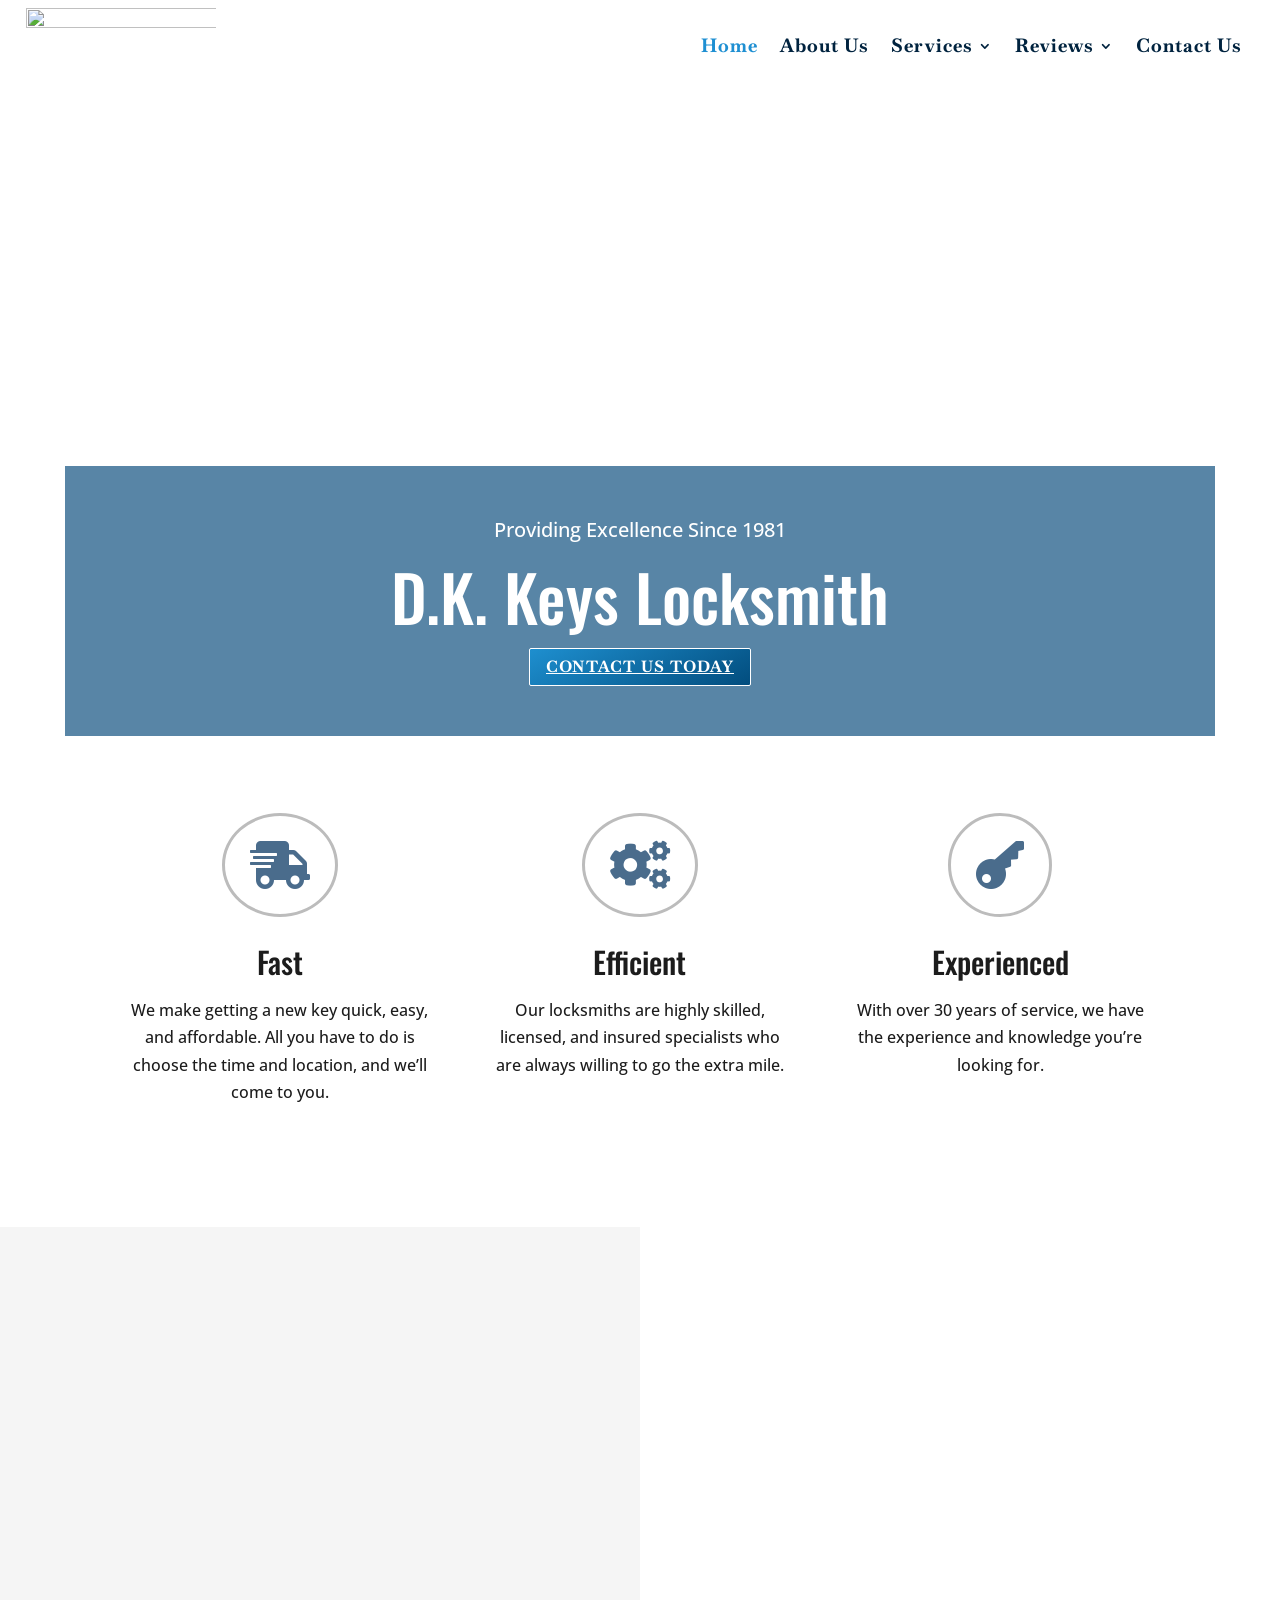
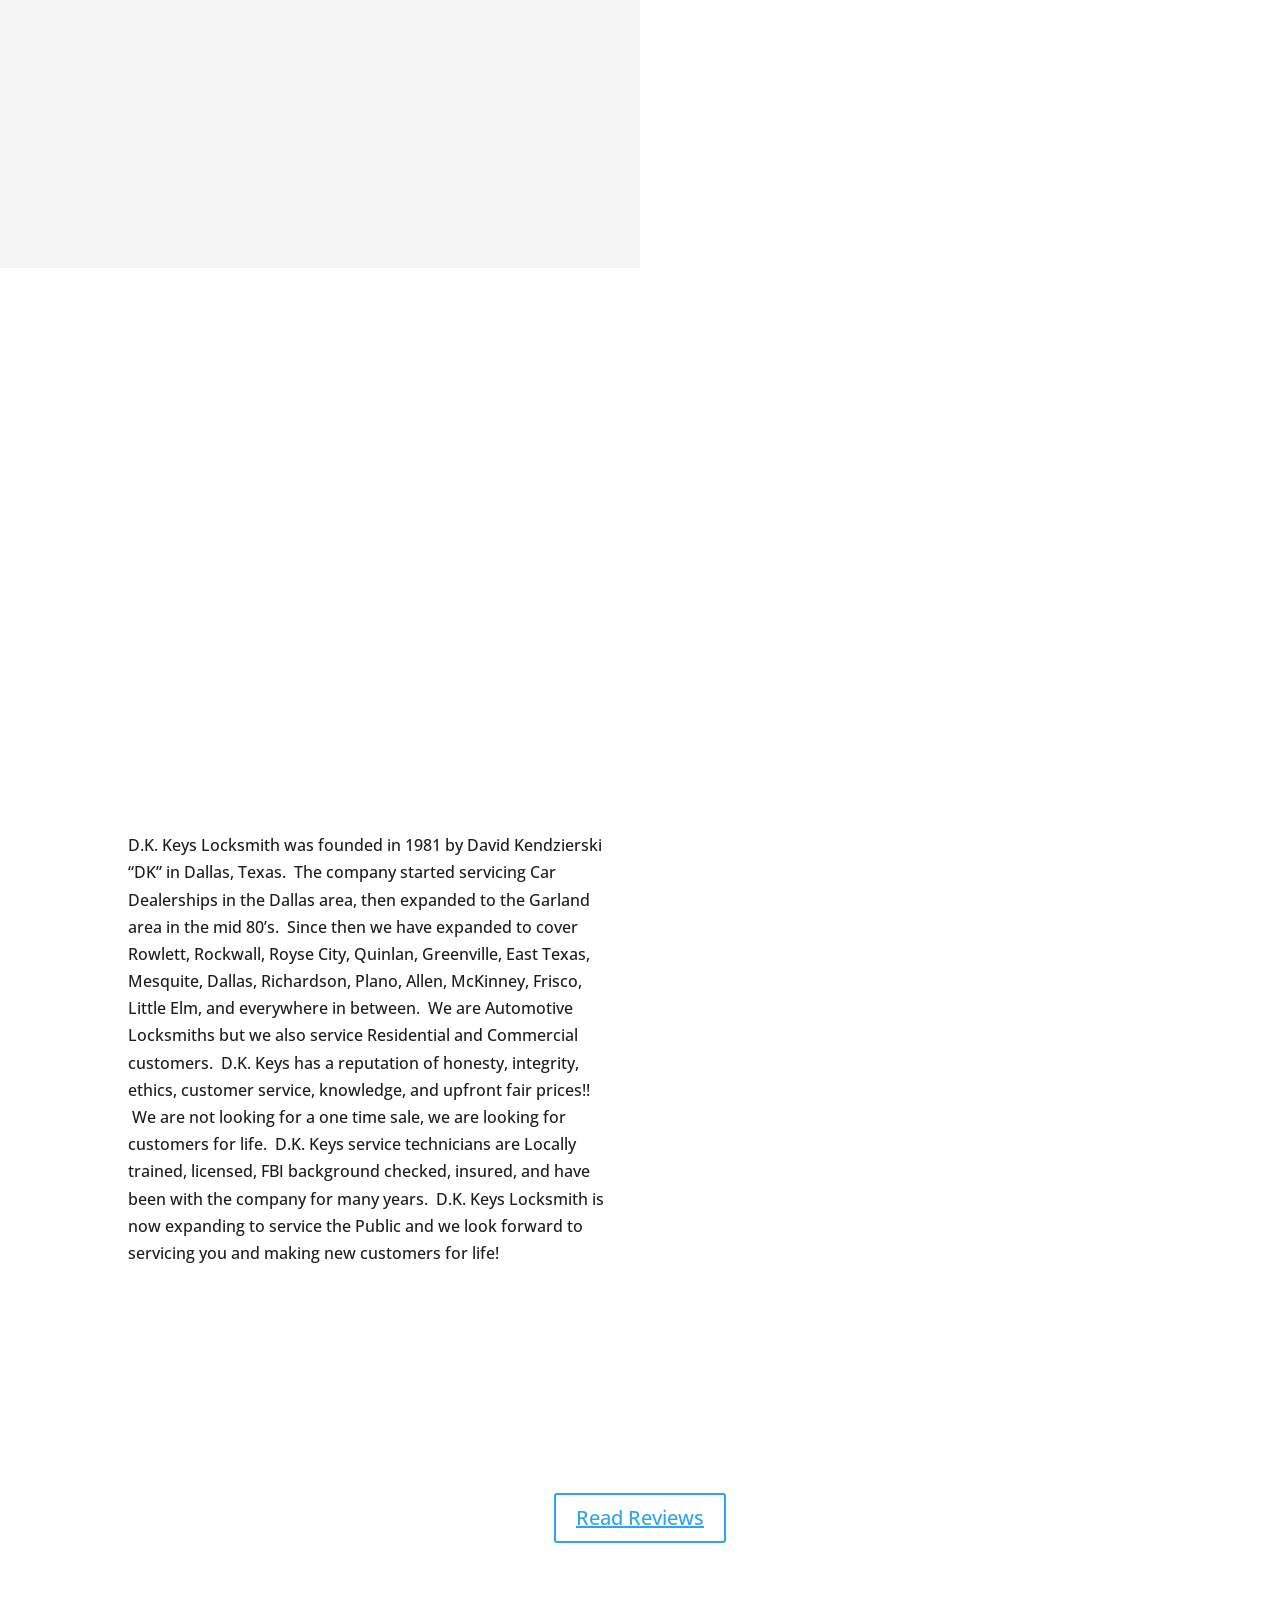
==== index.html @ fd66f0e8 "Fix broken image resize variants and footer contact form - Replace 6 fake JPEG resize variants (Wayb" ====
<!DOCTYPE html>
<html lang="en-US">
<head>
	<meta charset="UTF-8" />
<meta http-equiv="X-UA-Compatible" content="IE=edge">
	<link rel="pingback" href="https://dkkeys.com/xmlrpc.php" />

	<script type="text/javascript">
		document.documentElement.className = 'js';
	</script>
	
	<meta name='robots' content='index, follow, max-image-preview:large, max-snippet:-1, max-video-preview:-1' />
<script type="text/javascript">
			let jqueryParams=[],jQuery=function(r){return jqueryParams=[...jqueryParams,r],jQuery},$=function(r){return jqueryParams=[...jqueryParams,r],$};window.jQuery=jQuery,window.$=jQuery;let customHeadScripts=!1;jQuery.fn=jQuery.prototype={},$.fn=jQuery.prototype={},jQuery.noConflict=function(r){if(window.jQuery)return jQuery=window.jQuery,$=window.jQuery,customHeadScripts=!0,jQuery.noConflict},jQuery.ready=function(r){jqueryParams=[...jqueryParams,r]},$.ready=function(r){jqueryParams=[...jqueryParams,r]},jQuery.load=function(r){jqueryParams=[...jqueryParams,r]},$.load=function(r){jqueryParams=[...jqueryParams,r]},jQuery.fn.ready=function(r){jqueryParams=[...jqueryParams,r]},$.fn.ready=function(r){jqueryParams=[...jqueryParams,r]};</script>
	<!-- This site is optimized with the Yoast SEO plugin v25.8 - https://yoast.com/wordpress/plugins/seo/ -->
	<title>Home - DK Keys</title>
	<link rel="canonical" href="https://dkkeys.com/" />
	<meta property="og:locale" content="en_US" />
	<meta property="og:type" content="website" />
	<meta property="og:title" content="Home - DK Keys" />
	<meta property="og:url" content="https://dkkeys.com/" />
	<meta property="og:site_name" content="DK Keys" />
	<meta property="article:modified_time" content="2025-08-06T17:38:34+00:00" />
	<meta name="twitter:card" content="summary_large_image" />
	<script type="application/ld+json" class="yoast-schema-graph">{"@context":"https://schema.org","@graph":[{"@type":"WebPage","@id":"https://dkkeys.com/","url":"https://dkkeys.com/","name":"Home - DK Keys","isPartOf":{"@id":"https://dkkeys.com/#website"},"datePublished":"2021-10-06T18:23:57+00:00","dateModified":"2025-08-06T17:38:34+00:00","breadcrumb":{"@id":"https://dkkeys.com/#breadcrumb"},"inLanguage":"en-US","potentialAction":[{"@type":"ReadAction","target":["https://dkkeys.com/"]}]},{"@type":"BreadcrumbList","@id":"https://dkkeys.com/#breadcrumb","itemListElement":[{"@type":"ListItem","position":1,"name":"Home"}]},{"@type":"WebSite","@id":"https://dkkeys.com/#website","url":"https://dkkeys.com/","name":"DK Keys","description":" Providing Excellence Since 1981","potentialAction":[{"@type":"SearchAction","target":{"@type":"EntryPoint","urlTemplate":"https://dkkeys.com/?s={search_term_string}"},"query-input":{"@type":"PropertyValueSpecification","valueRequired":true,"valueName":"search_term_string"}}],"inLanguage":"en-US"}]}</script>
	<!-- / Yoast SEO plugin. -->


<link rel='dns-prefetch' href='//www.googletagmanager.com' />
<link rel='dns-prefetch' href='//fonts.googleapis.com' />
<link rel="alternate" type="application/rss+xml" title="DK Keys &raquo; Feed" href="https://dkkeys.com/feed/" />
<link rel="alternate" title="oEmbed (JSON)" type="application/json+oembed" href="https://dkkeys.com/wp-json/oembed/1.0/embed?url=https%3A%2F%2Fdkkeys.com%2F" />
<link rel="alternate" title="oEmbed (XML)" type="text/xml+oembed" href="https://dkkeys.com/wp-json/oembed/1.0/embed?url=https%3A%2F%2Fdkkeys.com%2F&#038;format=xml" />
<meta content="Duvi v.1.0" name="generator"/><style id='wp-img-auto-sizes-contain-inline-css' type='text/css'>
img:is([sizes=auto i],[sizes^="auto," i]){contain-intrinsic-size:3000px 1500px}
/*# sourceURL=wp-img-auto-sizes-contain-inline-css */
</style>
<link rel='stylesheet' id='et-divi-open-sans-css' href='https://fonts.googleapis.com/css?family=Open+Sans:300italic,400italic,600italic,700italic,800italic,400,300,600,700,800&#038;subset=cyrillic,cyrillic-ext,greek,greek-ext,hebrew,latin,latin-ext,vietnamese&#038;display=swap' type='text/css' media='all' />
<style id='divi-style-parent-inline-inline-css' type='text/css'>
/*!
Theme Name: Divi
Theme URI: http://www.elegantthemes.com/gallery/divi/
Version: 4.20.4
Description: Smart. Flexible. Beautiful. Divi is the most powerful theme in our collection.
Author: Elegant Themes
Author URI: http://www.elegantthemes.com
License: GNU General Public License v2
License URI: http://www.gnu.org/licenses/gpl-2.0.html
*/

a,abbr,acronym,address,applet,b,big,blockquote,body,center,cite,code,dd,del,dfn,div,dl,dt,em,fieldset,font,form,h1,h2,h3,h4,h5,h6,html,i,iframe,img,ins,kbd,label,legend,li,object,ol,p,pre,q,s,samp,small,span,strike,strong,sub,sup,tt,u,ul,var{margin:0;padding:0;border:0;outline:0;font-size:100%;-ms-text-size-adjust:100%;-webkit-text-size-adjust:100%;vertical-align:baseline;background:transparent}body{line-height:1}ol,ul{list-style:none}blockquote,q{quotes:none}blockquote:after,blockquote:before,q:after,q:before{content:"";content:none}blockquote{margin:20px 0 30px;border-left:5px solid;padding-left:20px}:focus{outline:0}del{text-decoration:line-through}pre{overflow:auto;padding:10px}figure{margin:0}table{border-collapse:collapse;border-spacing:0}article,aside,footer,header,hgroup,nav,section{display:block}body{font-family:Open Sans,Arial,sans-serif;font-size:14px;color:#666;background-color:#fff;line-height:1.7em;font-weight:500;-webkit-font-smoothing:antialiased;-moz-osx-font-smoothing:grayscale}body.page-template-page-template-blank-php #page-container{padding-top:0!important}body.et_cover_background{background-size:cover!important;background-position:top!important;background-repeat:no-repeat!important;background-attachment:fixed}a{color:#2ea3f2}a,a:hover{text-decoration:none}p{padding-bottom:1em}p:not(.has-background):last-of-type{padding-bottom:0}p.et_normal_padding{padding-bottom:1em}strong{font-weight:700}cite,em,i{font-style:italic}code,pre{font-family:Courier New,monospace;margin-bottom:10px}ins{text-decoration:none}sub,sup{height:0;line-height:1;position:relative;vertical-align:baseline}sup{bottom:.8em}sub{top:.3em}dl{margin:0 0 1.5em}dl dt{font-weight:700}dd{margin-left:1.5em}blockquote p{padding-bottom:0}embed,iframe,object,video{max-width:100%}h1,h2,h3,h4,h5,h6{color:#333;padding-bottom:10px;line-height:1em;font-weight:500}h1 a,h2 a,h3 a,h4 a,h5 a,h6 a{color:inherit}h1{font-size:30px}h2{font-size:26px}h3{font-size:22px}h4{font-size:18px}h5{font-size:16px}h6{font-size:14px}input{-webkit-appearance:none}input[type=checkbox]{-webkit-appearance:checkbox}input[type=radio]{-webkit-appearance:radio}input.text,input.title,input[type=email],input[type=password],input[type=tel],input[type=text],select,textarea{background-color:#fff;border:1px solid #bbb;padding:2px;color:#4e4e4e}input.text:focus,input.title:focus,input[type=text]:focus,select:focus,textarea:focus{border-color:#2d3940;color:#3e3e3e}input.text,input.title,input[type=text],select,textarea{margin:0}textarea{padding:4px}button,input,select,textarea{font-family:inherit}img{max-width:100%;height:auto}.clear{clear:both}br.clear{margin:0;padding:0}.pagination{clear:both}#et_search_icon:hover,.et-social-icon a:hover,.et_password_protected_form .et_submit_button,.form-submit .et_pb_buttontton.alt.disabled,.nav-single a,.posted_in a{color:#2ea3f2}.et-search-form,blockquote{border-color:#2ea3f2}#main-content{background-color:#fff}.container{width:80%;max-width:1080px;margin:auto;position:relative}body:not(.et-tb) #main-content .container,body:not(.et-tb-has-header) #main-content .container{padding-top:58px}.et_full_width_page #main-content .container:before{display:none}.main_title{margin-bottom:20px}.et_password_protected_form .et_submit_button:hover,.form-submit .et_pb_button:hover{background:rgba(0,0,0,.05)}.et_button_icon_visible .et_pb_button{padding-right:2em;padding-left:.7em}.et_button_icon_visible .et_pb_button:after{opacity:1;margin-left:0}.et_button_left .et_pb_button:hover:after{left:.15em}.et_button_left .et_pb_button:after{margin-left:0;left:1em}.et_button_icon_visible.et_button_left .et_pb_button,.et_button_left .et_pb_button:hover,.et_button_left .et_pb_module .et_pb_button:hover{padding-left:2em;padding-right:.7em}.et_button_icon_visible.et_button_left .et_pb_button:after,.et_button_left .et_pb_button:hover:after{left:.15em}.et_password_protected_form .et_submit_button:hover,.form-submit .et_pb_button:hover{padding:.3em 1em}.et_button_no_icon .et_pb_button:after{display:none}.et_button_no_icon.et_button_icon_visible.et_button_left .et_pb_button,.et_button_no_icon.et_button_left .et_pb_button:hover,.et_button_no_icon .et_pb_button,.et_button_no_icon .et_pb_button:hover{padding:.3em 1em!important}.et_button_custom_icon .et_pb_button:after{line-height:1.7em}.et_button_custom_icon.et_button_icon_visible .et_pb_button:after,.et_button_custom_icon .et_pb_button:hover:after{margin-left:.3em}#left-area .post_format-post-format-gallery .wp-block-gallery:first-of-type{padding:0;margin-bottom:-16px}.entry-content table:not(.variations){border:1px solid #eee;margin:0 0 15px;text-align:left;width:100%}.entry-content thead th,.entry-content tr th{color:#555;font-weight:700;padding:9px 24px}.entry-content tr td{border-top:1px solid #eee;padding:6px 24px}#left-area ul,.entry-content ul,.et-l--body ul,.et-l--footer ul,.et-l--header ul{list-style-type:disc;padding:0 0 23px 1em;line-height:26px}#left-area ol,.entry-content ol,.et-l--body ol,.et-l--footer ol,.et-l--header ol{list-style-type:decimal;list-style-position:inside;padding:0 0 23px;line-height:26px}#left-area ul li ul,.entry-content ul li ol{padding:2px 0 2px 20px}#left-area ol li ul,.entry-content ol li ol,.et-l--body ol li ol,.et-l--footer ol li ol,.et-l--header ol li ol{padding:2px 0 2px 35px}#left-area ul.wp-block-gallery{display:-webkit-box;display:-ms-flexbox;display:flex;-ms-flex-wrap:wrap;flex-wrap:wrap;list-style-type:none;padding:0}#left-area ul.products{padding:0!important;line-height:1.7!important;list-style:none!important}.gallery-item a{display:block}.gallery-caption,.gallery-item a{width:90%}#wpadminbar{z-index:100001}#left-area .post-meta{font-size:14px;padding-bottom:15px}#left-area .post-meta a{text-decoration:none;color:#666}#left-area .et_featured_image{padding-bottom:7px}.single .post{padding-bottom:25px}body.single .et_audio_content{margin-bottom:-6px}.nav-single a{text-decoration:none;color:#2ea3f2;font-size:14px;font-weight:400}.nav-previous{float:left}.nav-next{float:right}.et_password_protected_form p input{background-color:#eee;border:none!important;width:100%!important;border-radius:0!important;font-size:14px;color:#999!important;padding:16px!important;-webkit-box-sizing:border-box;box-sizing:border-box}.et_password_protected_form label{display:none}.et_password_protected_form .et_submit_button{font-family:inherit;display:block;float:right;margin:8px auto 0;cursor:pointer}.post-password-required p.nocomments.container{max-width:100%}.post-password-required p.nocomments.container:before{display:none}.aligncenter,div.post .new-post .aligncenter{display:block;margin-left:auto;margin-right:auto}.wp-caption{border:1px solid #ddd;text-align:center;background-color:#f3f3f3;margin-bottom:10px;max-width:96%;padding:8px}.wp-caption.alignleft{margin:0 30px 20px 0}.wp-caption.alignright{margin:0 0 20px 30px}.wp-caption img{margin:0;padding:0;border:0}.wp-caption p.wp-caption-text{font-size:12px;padding:0 4px 5px;margin:0}.alignright{float:right}.alignleft{float:left}img.alignleft{display:inline;float:left;margin-right:15px}img.alignright{display:inline;float:right;margin-left:15px}.page.et_pb_pagebuilder_layout #main-content{background-color:transparent}body #main-content .et_builder_inner_content>h1,body #main-content .et_builder_inner_content>h2,body #main-content .et_builder_inner_content>h3,body #main-content .et_builder_inner_content>h4,body #main-content .et_builder_inner_content>h5,body #main-content .et_builder_inner_content>h6{line-height:1.4em}body #main-content .et_builder_inner_content>p{line-height:1.7em}.wp-block-pullquote{margin:20px 0 30px}.wp-block-pullquote.has-background blockquote{border-left:none}.wp-block-group.has-background{padding:1.5em 1.5em .5em}@media (min-width:981px){#left-area{width:79.125%;padding-bottom:23px}#main-content .container:before{content:"";position:absolute;top:0;height:100%;width:1px;background-color:#e2e2e2}.et_full_width_page #left-area,.et_no_sidebar #left-area{float:none;width:100%!important}.et_full_width_page #left-area{padding-bottom:0}.et_no_sidebar #main-content .container:before{display:none}}@media (max-width:980px){#page-container{padding-top:80px}.et-tb #page-container,.et-tb-has-header #page-container{padding-top:0!important}#left-area,#sidebar{width:100%!important}#main-content .container:before{display:none!important}.et_full_width_page .et_gallery_item:nth-child(4n+1){clear:none}}@media print{#page-container{padding-top:0!important}}#wp-admin-bar-et-use-visual-builder a:before{font-family:ETmodules!important;content:"\e625";font-size:30px!important;width:28px;margin-top:-3px;color:#974df3!important}#wp-admin-bar-et-use-visual-builder:hover a:before{color:#fff!important}#wp-admin-bar-et-use-visual-builder:hover a,#wp-admin-bar-et-use-visual-builder a:hover{transition:background-color .5s ease;-webkit-transition:background-color .5s ease;-moz-transition:background-color .5s ease;background-color:#7e3bd0!important;color:#fff!important}* html .clearfix,:first-child+html .clearfix{zoom:1}.iphone .et_pb_section_video_bg video::-webkit-media-controls-start-playback-button{display:none!important;-webkit-appearance:none}.et_mobile_device .et_pb_section_parallax .et_pb_parallax_css{background-attachment:scroll}.et-social-facebook a.icon:before{content:"\e093"}.et-social-twitter a.icon:before{content:"\e094"}.et-social-google-plus a.icon:before{content:"\e096"}.et-social-instagram a.icon:before{content:"\e09a"}.et-social-rss a.icon:before{content:"\e09e"}.ai1ec-single-event:after{content:" ";display:table;clear:both}.evcal_event_details .evcal_evdata_cell .eventon_details_shading_bot.eventon_details_shading_bot{z-index:3}.wp-block-divi-layout{margin-bottom:1em}*{-webkit-box-sizing:border-box;box-sizing:border-box}#et-info-email:before,#et-info-phone:before,#et_search_icon:before,.comment-reply-link:after,.et-cart-info span:before,.et-pb-arrow-next:before,.et-pb-arrow-prev:before,.et-social-icon a:before,.et_audio_container .mejs-playpause-button button:before,.et_audio_container .mejs-volume-button button:before,.et_overlay:before,.et_password_protected_form .et_submit_button:after,.et_pb_button:after,.et_pb_contact_reset:after,.et_pb_contact_submit:after,.et_pb_font_icon:before,.et_pb_newsletter_button:after,.et_pb_pricing_table_button:after,.et_pb_promo_button:after,.et_pb_testimonial:before,.et_pb_toggle_title:before,.form-submit .et_pb_button:after,.mobile_menu_bar:before,a.et_pb_more_button:after{font-family:ETmodules!important;speak:none;font-style:normal;font-weight:400;-webkit-font-feature-settings:normal;font-feature-settings:normal;font-variant:normal;text-transform:none;line-height:1;-webkit-font-smoothing:antialiased;-moz-osx-font-smoothing:grayscale;text-shadow:0 0;direction:ltr}.et-pb-icon,.et_pb_custom_button_icon.et_pb_button:after,.et_pb_login .et_pb_custom_button_icon.et_pb_button:after,.et_pb_woo_custom_button_icon .button.et_pb_custom_button_icon.et_pb_button:after,.et_pb_woo_custom_button_icon .button.et_pb_custom_button_icon.et_pb_button:hover:after{content:attr(data-icon)}.et-pb-icon{font-family:ETmodules;speak:none;font-weight:400;-webkit-font-feature-settings:normal;font-feature-settings:normal;font-variant:normal;text-transform:none;line-height:1;-webkit-font-smoothing:antialiased;font-size:96px;font-style:normal;display:inline-block;-webkit-box-sizing:border-box;box-sizing:border-box;direction:ltr}#et-ajax-saving{display:none;-webkit-transition:background .3s,-webkit-box-shadow .3s;transition:background .3s,-webkit-box-shadow .3s;transition:background .3s,box-shadow .3s;transition:background .3s,box-shadow .3s,-webkit-box-shadow .3s;-webkit-box-shadow:rgba(0,139,219,.247059) 0 0 60px;box-shadow:0 0 60px rgba(0,139,219,.247059);position:fixed;top:50%;left:50%;width:50px;height:50px;background:#fff;border-radius:50px;margin:-25px 0 0 -25px;z-index:999999;text-align:center}#et-ajax-saving img{margin:9px}.et-safe-mode-indicator,.et-safe-mode-indicator:focus,.et-safe-mode-indicator:hover{-webkit-box-shadow:0 5px 10px rgba(41,196,169,.15);box-shadow:0 5px 10px rgba(41,196,169,.15);background:#29c4a9;color:#fff;font-size:14px;font-weight:600;padding:12px;line-height:16px;border-radius:3px;position:fixed;bottom:30px;right:30px;z-index:999999;text-decoration:none;font-family:Open Sans,sans-serif;-webkit-font-smoothing:antialiased;-moz-osx-font-smoothing:grayscale}.et_pb_button{font-size:20px;font-weight:500;padding:.3em 1em;line-height:1.7em!important;background-color:transparent;background-size:cover;background-position:50%;background-repeat:no-repeat;border:2px solid;border-radius:3px;-webkit-transition-duration:.2s;transition-duration:.2s;-webkit-transition-property:all!important;transition-property:all!important}.et_pb_button,.et_pb_button_inner{position:relative}.et_pb_button:hover,.et_pb_module .et_pb_button:hover{border:2px solid transparent;padding:.3em 2em .3em .7em}.et_pb_button:hover{background-color:hsla(0,0%,100%,.2)}.et_pb_bg_layout_light.et_pb_button:hover,.et_pb_bg_layout_light .et_pb_button:hover{background-color:rgba(0,0,0,.05)}.et_pb_button:after,.et_pb_button:before{font-size:32px;line-height:1em;content:"\35";opacity:0;position:absolute;margin-left:-1em;-webkit-transition:all .2s;transition:all .2s;text-transform:none;-webkit-font-feature-settings:"kern" off;font-feature-settings:"kern" off;font-variant:none;font-style:normal;font-weight:400;text-shadow:none}.et_pb_button.et_hover_enabled:hover:after,.et_pb_button.et_pb_hovered:hover:after{-webkit-transition:none!important;transition:none!important}.et_pb_button:before{display:none}.et_pb_button:hover:after{opacity:1;margin-left:0}.et_pb_column_1_3 h1,.et_pb_column_1_4 h1,.et_pb_column_1_5 h1,.et_pb_column_1_6 h1,.et_pb_column_2_5 h1{font-size:26px}.et_pb_column_1_3 h2,.et_pb_column_1_4 h2,.et_pb_column_1_5 h2,.et_pb_column_1_6 h2,.et_pb_column_2_5 h2{font-size:23px}.et_pb_column_1_3 h3,.et_pb_column_1_4 h3,.et_pb_column_1_5 h3,.et_pb_column_1_6 h3,.et_pb_column_2_5 h3{font-size:20px}.et_pb_column_1_3 h4,.et_pb_column_1_4 h4,.et_pb_column_1_5 h4,.et_pb_column_1_6 h4,.et_pb_column_2_5 h4{font-size:18px}.et_pb_column_1_3 h5,.et_pb_column_1_4 h5,.et_pb_column_1_5 h5,.et_pb_column_1_6 h5,.et_pb_column_2_5 h5{font-size:16px}.et_pb_column_1_3 h6,.et_pb_column_1_4 h6,.et_pb_column_1_5 h6,.et_pb_column_1_6 h6,.et_pb_column_2_5 h6{font-size:15px}.et_pb_bg_layout_dark,.et_pb_bg_layout_dark h1,.et_pb_bg_layout_dark h2,.et_pb_bg_layout_dark h3,.et_pb_bg_layout_dark h4,.et_pb_bg_layout_dark h5,.et_pb_bg_layout_dark h6{color:#fff!important}.et_pb_module.et_pb_text_align_left{text-align:left}.et_pb_module.et_pb_text_align_center{text-align:center}.et_pb_module.et_pb_text_align_right{text-align:right}.et_pb_module.et_pb_text_align_justified{text-align:justify}.clearfix:after{visibility:hidden;display:block;font-size:0;content:" ";clear:both;height:0}.et_pb_bg_layout_light .et_pb_more_button{color:#2ea3f2}.et_builder_inner_content{position:relative;z-index:1}header .et_builder_inner_content{z-index:2}.et_pb_css_mix_blend_mode_passthrough{mix-blend-mode:unset!important}.et_pb_image_container{margin:-20px -20px 29px}.et_pb_module_inner{position:relative}.et_hover_enabled_preview{z-index:2}.et_hover_enabled:hover{position:relative;z-index:2}.et_pb_all_tabs,.et_pb_module,.et_pb_posts_nav a,.et_pb_tab,.et_pb_with_background{position:relative;background-size:cover;background-position:50%;background-repeat:no-repeat}.et_pb_background_mask,.et_pb_background_pattern{bottom:0;left:0;position:absolute;right:0;top:0}.et_pb_background_mask{background-size:calc(100% + 2px) calc(100% + 2px);background-repeat:no-repeat;background-position:50%;overflow:hidden}.et_pb_background_pattern{background-position:0 0;background-repeat:repeat}.et_pb_with_border{position:relative;border:0 solid #333}.post-password-required .et_pb_row{padding:0;width:100%}.post-password-required .et_password_protected_form{min-height:0}body.et_pb_pagebuilder_layout.et_pb_show_title .post-password-required .et_password_protected_form h1,body:not(.et_pb_pagebuilder_layout) .post-password-required .et_password_protected_form h1{display:none}.et_pb_no_bg{padding:0!important}.et_overlay.et_pb_inline_icon:before,.et_pb_inline_icon:before{content:attr(data-icon)}.et_pb_more_button{color:inherit;text-shadow:none;text-decoration:none;display:inline-block;margin-top:20px}.et_parallax_bg_wrap{overflow:hidden;position:absolute;top:0;right:0;bottom:0;left:0}.et_parallax_bg{background-repeat:no-repeat;background-position:top;background-size:cover;position:absolute;bottom:0;left:0;width:100%;height:100%;display:block}.et_parallax_bg.et_parallax_bg__hover,.et_parallax_bg.et_parallax_bg_phone,.et_parallax_bg.et_parallax_bg_tablet,.et_parallax_gradient.et_parallax_gradient__hover,.et_parallax_gradient.et_parallax_gradient_phone,.et_parallax_gradient.et_parallax_gradient_tablet,.et_pb_section_parallax_hover:hover .et_parallax_bg:not(.et_parallax_bg__hover),.et_pb_section_parallax_hover:hover .et_parallax_gradient:not(.et_parallax_gradient__hover){display:none}.et_pb_section_parallax_hover:hover .et_parallax_bg.et_parallax_bg__hover,.et_pb_section_parallax_hover:hover .et_parallax_gradient.et_parallax_gradient__hover{display:block}.et_parallax_gradient{bottom:0;display:block;left:0;position:absolute;right:0;top:0}.et_pb_module.et_pb_section_parallax,.et_pb_posts_nav a.et_pb_section_parallax,.et_pb_tab.et_pb_section_parallax{position:relative}.et_pb_section_parallax .et_pb_parallax_css,.et_pb_slides .et_parallax_bg.et_pb_parallax_css{background-attachment:fixed}body.et-bfb .et_pb_section_parallax .et_pb_parallax_css,body.et-bfb .et_pb_slides .et_parallax_bg.et_pb_parallax_css{background-attachment:scroll;bottom:auto}.et_pb_section_parallax.et_pb_column .et_pb_module,.et_pb_section_parallax.et_pb_row .et_pb_column,.et_pb_section_parallax.et_pb_row .et_pb_module{z-index:9;position:relative}.et_pb_more_button:hover:after{opacity:1;margin-left:0}.et_pb_preload .et_pb_section_video_bg,.et_pb_preload>div{visibility:hidden}.et_pb_preload,.et_pb_section.et_pb_section_video.et_pb_preload{position:relative;background:#464646!important}.et_pb_preload:before{content:"";position:absolute;top:50%;left:50%;background:url(/wp-content/themes/Divi/includes/builder/styles/images/preloader.gif) no-repeat;border-radius:32px;width:32px;height:32px;margin:-16px 0 0 -16px}.box-shadow-overlay{position:absolute;top:0;left:0;width:100%;height:100%;z-index:10;pointer-events:none}.et_pb_section>.box-shadow-overlay~.et_pb_row{z-index:11}body.safari .section_has_divider{will-change:transform}.et_pb_row>.box-shadow-overlay{z-index:8}.has-box-shadow-overlay{position:relative}.et_clickable{cursor:pointer}.screen-reader-text{border:0;clip:rect(1px,1px,1px,1px);-webkit-clip-path:inset(50%);clip-path:inset(50%);height:1px;margin:-1px;overflow:hidden;padding:0;position:absolute!important;width:1px;word-wrap:normal!important}.et_multi_view_hidden,.et_multi_view_hidden_image{display:none!important}@keyframes multi-view-image-fade{0%{opacity:0}10%{opacity:.1}20%{opacity:.2}30%{opacity:.3}40%{opacity:.4}50%{opacity:.5}60%{opacity:.6}70%{opacity:.7}80%{opacity:.8}90%{opacity:.9}to{opacity:1}}.et_multi_view_image__loading{visibility:hidden}.et_multi_view_image__loaded{-webkit-animation:multi-view-image-fade .5s;animation:multi-view-image-fade .5s}#et-pb-motion-effects-offset-tracker{visibility:hidden!important;opacity:0;position:absolute;top:0;left:0}.et-pb-before-scroll-animation{opacity:0}header.et-l.et-l--header:after{clear:both;display:block;content:""}.et_pb_module{-webkit-animation-timing-function:linear;animation-timing-function:linear;-webkit-animation-duration:.2s;animation-duration:.2s}@-webkit-keyframes fadeBottom{0%{opacity:0;-webkit-transform:translateY(10%);transform:translateY(10%)}to{opacity:1;-webkit-transform:translateY(0);transform:translateY(0)}}@keyframes fadeBottom{0%{opacity:0;-webkit-transform:translateY(10%);transform:translateY(10%)}to{opacity:1;-webkit-transform:translateY(0);transform:translateY(0)}}@-webkit-keyframes fadeLeft{0%{opacity:0;-webkit-transform:translateX(-10%);transform:translateX(-10%)}to{opacity:1;-webkit-transform:translateX(0);transform:translateX(0)}}@keyframes fadeLeft{0%{opacity:0;-webkit-transform:translateX(-10%);transform:translateX(-10%)}to{opacity:1;-webkit-transform:translateX(0);transform:translateX(0)}}@-webkit-keyframes fadeRight{0%{opacity:0;-webkit-transform:translateX(10%);transform:translateX(10%)}to{opacity:1;-webkit-transform:translateX(0);transform:translateX(0)}}@keyframes fadeRight{0%{opacity:0;-webkit-transform:translateX(10%);transform:translateX(10%)}to{opacity:1;-webkit-transform:translateX(0);transform:translateX(0)}}@-webkit-keyframes fadeTop{0%{opacity:0;-webkit-transform:translateY(-10%);transform:translateY(-10%)}to{opacity:1;-webkit-transform:translateX(0);transform:translateX(0)}}@keyframes fadeTop{0%{opacity:0;-webkit-transform:translateY(-10%);transform:translateY(-10%)}to{opacity:1;-webkit-transform:translateX(0);transform:translateX(0)}}@-webkit-keyframes fadeIn{0%{opacity:0}to{opacity:1}}@keyframes fadeIn{0%{opacity:0}to{opacity:1}}.et-waypoint:not(.et_pb_counters){opacity:0}@media (min-width:981px){.et_pb_section.et_section_specialty div.et_pb_row .et_pb_column .et_pb_column .et_pb_module.et-last-child,.et_pb_section.et_section_specialty div.et_pb_row .et_pb_column .et_pb_column .et_pb_module:last-child,.et_pb_section.et_section_specialty div.et_pb_row .et_pb_column .et_pb_row_inner .et_pb_column .et_pb_module.et-last-child,.et_pb_section.et_section_specialty div.et_pb_row .et_pb_column .et_pb_row_inner .et_pb_column .et_pb_module:last-child,.et_pb_section div.et_pb_row .et_pb_column .et_pb_module.et-last-child,.et_pb_section div.et_pb_row .et_pb_column .et_pb_module:last-child{margin-bottom:0}}@media (max-width:980px){.et_overlay.et_pb_inline_icon_tablet:before,.et_pb_inline_icon_tablet:before{content:attr(data-icon-tablet)}.et_parallax_bg.et_parallax_bg_tablet_exist,.et_parallax_gradient.et_parallax_gradient_tablet_exist{display:none}.et_parallax_bg.et_parallax_bg_tablet,.et_parallax_gradient.et_parallax_gradient_tablet{display:block}.et_pb_column .et_pb_module{margin-bottom:30px}.et_pb_row .et_pb_column .et_pb_module.et-last-child,.et_pb_row .et_pb_column .et_pb_module:last-child,.et_section_specialty .et_pb_row .et_pb_column .et_pb_module.et-last-child,.et_section_specialty .et_pb_row .et_pb_column .et_pb_module:last-child{margin-bottom:0}.et_pb_more_button{display:inline-block!important}.et_pb_bg_layout_light_tablet.et_pb_button,.et_pb_bg_layout_light_tablet.et_pb_module.et_pb_button,.et_pb_bg_layout_light_tablet .et_pb_more_button{color:#2ea3f2}.et_pb_bg_layout_light_tablet .et_pb_forgot_password a{color:#666}.et_pb_bg_layout_light_tablet h1,.et_pb_bg_layout_light_tablet h2,.et_pb_bg_layout_light_tablet h3,.et_pb_bg_layout_light_tablet h4,.et_pb_bg_layout_light_tablet h5,.et_pb_bg_layout_light_tablet h6{color:#333!important}.et_pb_module .et_pb_bg_layout_light_tablet.et_pb_button{color:#2ea3f2!important}.et_pb_bg_layout_light_tablet{color:#666!important}.et_pb_bg_layout_dark_tablet,.et_pb_bg_layout_dark_tablet h1,.et_pb_bg_layout_dark_tablet h2,.et_pb_bg_layout_dark_tablet h3,.et_pb_bg_layout_dark_tablet h4,.et_pb_bg_layout_dark_tablet h5,.et_pb_bg_layout_dark_tablet h6{color:#fff!important}.et_pb_bg_layout_dark_tablet.et_pb_button,.et_pb_bg_layout_dark_tablet.et_pb_module.et_pb_button,.et_pb_bg_layout_dark_tablet .et_pb_more_button{color:inherit}.et_pb_bg_layout_dark_tablet .et_pb_forgot_password a{color:#fff}.et_pb_module.et_pb_text_align_left-tablet{text-align:left}.et_pb_module.et_pb_text_align_center-tablet{text-align:center}.et_pb_module.et_pb_text_align_right-tablet{text-align:right}.et_pb_module.et_pb_text_align_justified-tablet{text-align:justify}}@media (max-width:767px){.et_pb_more_button{display:inline-block!important}.et_overlay.et_pb_inline_icon_phone:before,.et_pb_inline_icon_phone:before{content:attr(data-icon-phone)}.et_parallax_bg.et_parallax_bg_phone_exist,.et_parallax_gradient.et_parallax_gradient_phone_exist{display:none}.et_parallax_bg.et_parallax_bg_phone,.et_parallax_gradient.et_parallax_gradient_phone{display:block}.et-hide-mobile{display:none!important}.et_pb_bg_layout_light_phone.et_pb_button,.et_pb_bg_layout_light_phone.et_pb_module.et_pb_button,.et_pb_bg_layout_light_phone .et_pb_more_button{color:#2ea3f2}.et_pb_bg_layout_light_phone .et_pb_forgot_password a{color:#666}.et_pb_bg_layout_light_phone h1,.et_pb_bg_layout_light_phone h2,.et_pb_bg_layout_light_phone h3,.et_pb_bg_layout_light_phone h4,.et_pb_bg_layout_light_phone h5,.et_pb_bg_layout_light_phone h6{color:#333!important}.et_pb_module .et_pb_bg_layout_light_phone.et_pb_button{color:#2ea3f2!important}.et_pb_bg_layout_light_phone{color:#666!important}.et_pb_bg_layout_dark_phone,.et_pb_bg_layout_dark_phone h1,.et_pb_bg_layout_dark_phone h2,.et_pb_bg_layout_dark_phone h3,.et_pb_bg_layout_dark_phone h4,.et_pb_bg_layout_dark_phone h5,.et_pb_bg_layout_dark_phone h6{color:#fff!important}.et_pb_bg_layout_dark_phone.et_pb_button,.et_pb_bg_layout_dark_phone.et_pb_module.et_pb_button,.et_pb_bg_layout_dark_phone .et_pb_more_button{color:inherit}.et_pb_module .et_pb_bg_layout_dark_phone.et_pb_button{color:#fff!important}.et_pb_bg_layout_dark_phone .et_pb_forgot_password a{color:#fff}.et_pb_module.et_pb_text_align_left-phone{text-align:left}.et_pb_module.et_pb_text_align_center-phone{text-align:center}.et_pb_module.et_pb_text_align_right-phone{text-align:right}.et_pb_module.et_pb_text_align_justified-phone{text-align:justify}}@media (max-width:479px){a.et_pb_more_button{display:block}}@media (min-width:768px) and (max-width:980px){[data-et-multi-view-load-tablet-hidden=true]:not(.et_multi_view_swapped){display:none!important}}@media (max-width:767px){[data-et-multi-view-load-phone-hidden=true]:not(.et_multi_view_swapped){display:none!important}}.et_pb_menu.et_pb_menu--style-inline_centered_logo .et_pb_menu__menu nav ul{-webkit-box-pack:center;-ms-flex-pack:center;justify-content:center}@-webkit-keyframes multi-view-image-fade{0%{-webkit-transform:scale(1);transform:scale(1);opacity:1}50%{-webkit-transform:scale(1.01);transform:scale(1.01);opacity:1}to{-webkit-transform:scale(1);transform:scale(1);opacity:1}}
/*# sourceURL=divi-style-parent-inline-inline-css */
</style>
<style id='divi-dynamic-critical-inline-css' type='text/css'>
@font-face{font-family:ETmodules;font-display:block;src:url(/wp-content/themes/Divi/core/admin/fonts/modules/all/modules.eot);src:url(/wp-content/themes/Divi/core/admin/fonts/modules/all/modules.eot?#iefix) format("embedded-opentype"),url(/wp-content/themes/Divi/core/admin/fonts/modules/all/modules.woff) format("woff"),url(/wp-content/themes/Divi/core/admin/fonts/modules/all/modules.ttf) format("truetype"),url(/wp-content/themes/Divi/core/admin/fonts/modules/all/modules.svg#ETmodules) format("svg");font-weight:400;font-style:normal}
@font-face{font-family:FontAwesome;font-style:normal;font-weight:400;font-display:block;src:url(/wp-content/themes/Divi/core/admin/fonts/fontawesome/fa-regular-400.eot);src:url(/wp-content/themes/Divi/core/admin/fonts/fontawesome/fa-regular-400.eot?#iefix) format("embedded-opentype"),url(/wp-content/themes/Divi/core/admin/fonts/fontawesome/fa-regular-400.woff2) format("woff2"),url(/wp-content/themes/Divi/core/admin/fonts/fontawesome/fa-regular-400.woff) format("woff"),url(/wp-content/themes/Divi/core/admin/fonts/fontawesome/fa-regular-400.ttf) format("truetype"),url(/wp-content/themes/Divi/core/admin/fonts/fontawesome/fa-regular-400.svg#fontawesome) format("svg")}@font-face{font-family:FontAwesome;font-style:normal;font-weight:900;font-display:block;src:url(/wp-content/themes/Divi/core/admin/fonts/fontawesome/fa-solid-900.eot);src:url(/wp-content/themes/Divi/core/admin/fonts/fontawesome/fa-solid-900.eot?#iefix) format("embedded-opentype"),url(/wp-content/themes/Divi/core/admin/fonts/fontawesome/fa-solid-900.woff2) format("woff2"),url(/wp-content/themes/Divi/core/admin/fonts/fontawesome/fa-solid-900.woff) format("woff"),url(/wp-content/themes/Divi/core/admin/fonts/fontawesome/fa-solid-900.ttf) format("truetype"),url(/wp-content/themes/Divi/core/admin/fonts/fontawesome/fa-solid-900.svg#fontawesome) format("svg")}@font-face{font-family:FontAwesome;font-style:normal;font-weight:400;font-display:block;src:url(/wp-content/themes/Divi/core/admin/fonts/fontawesome/fa-brands-400.eot);src:url(/wp-content/themes/Divi/core/admin/fonts/fontawesome/fa-brands-400.eot?#iefix) format("embedded-opentype"),url(/wp-content/themes/Divi/core/admin/fonts/fontawesome/fa-brands-400.woff2) format("woff2"),url(/wp-content/themes/Divi/core/admin/fonts/fontawesome/fa-brands-400.woff) format("woff"),url(/wp-content/themes/Divi/core/admin/fonts/fontawesome/fa-brands-400.ttf) format("truetype"),url(/wp-content/themes/Divi/core/admin/fonts/fontawesome/fa-brands-400.svg#fontawesome) format("svg")}
@media (min-width:981px){.et_pb_gutters3 .et_pb_column,.et_pb_gutters3.et_pb_row .et_pb_column{margin-right:5.5%}.et_pb_gutters3 .et_pb_column_4_4,.et_pb_gutters3.et_pb_row .et_pb_column_4_4{width:100%}.et_pb_gutters3 .et_pb_column_4_4 .et_pb_module,.et_pb_gutters3.et_pb_row .et_pb_column_4_4 .et_pb_module{margin-bottom:2.75%}.et_pb_gutters3 .et_pb_column_3_4,.et_pb_gutters3.et_pb_row .et_pb_column_3_4{width:73.625%}.et_pb_gutters3 .et_pb_column_3_4 .et_pb_module,.et_pb_gutters3.et_pb_row .et_pb_column_3_4 .et_pb_module{margin-bottom:3.735%}.et_pb_gutters3 .et_pb_column_2_3,.et_pb_gutters3.et_pb_row .et_pb_column_2_3{width:64.833%}.et_pb_gutters3 .et_pb_column_2_3 .et_pb_module,.et_pb_gutters3.et_pb_row .et_pb_column_2_3 .et_pb_module{margin-bottom:4.242%}.et_pb_gutters3 .et_pb_column_3_5,.et_pb_gutters3.et_pb_row .et_pb_column_3_5{width:57.8%}.et_pb_gutters3 .et_pb_column_3_5 .et_pb_module,.et_pb_gutters3.et_pb_row .et_pb_column_3_5 .et_pb_module{margin-bottom:4.758%}.et_pb_gutters3 .et_pb_column_1_2,.et_pb_gutters3.et_pb_row .et_pb_column_1_2{width:47.25%}.et_pb_gutters3 .et_pb_column_1_2 .et_pb_module,.et_pb_gutters3.et_pb_row .et_pb_column_1_2 .et_pb_module{margin-bottom:5.82%}.et_pb_gutters3 .et_pb_column_2_5,.et_pb_gutters3.et_pb_row .et_pb_column_2_5{width:36.7%}.et_pb_gutters3 .et_pb_column_2_5 .et_pb_module,.et_pb_gutters3.et_pb_row .et_pb_column_2_5 .et_pb_module{margin-bottom:7.493%}.et_pb_gutters3 .et_pb_column_1_3,.et_pb_gutters3.et_pb_row .et_pb_column_1_3{width:29.6667%}.et_pb_gutters3 .et_pb_column_1_3 .et_pb_module,.et_pb_gutters3.et_pb_row .et_pb_column_1_3 .et_pb_module{margin-bottom:9.27%}.et_pb_gutters3 .et_pb_column_1_4,.et_pb_gutters3.et_pb_row .et_pb_column_1_4{width:20.875%}.et_pb_gutters3 .et_pb_column_1_4 .et_pb_module,.et_pb_gutters3.et_pb_row .et_pb_column_1_4 .et_pb_module{margin-bottom:13.174%}.et_pb_gutters3 .et_pb_column_1_5,.et_pb_gutters3.et_pb_row .et_pb_column_1_5{width:15.6%}.et_pb_gutters3 .et_pb_column_1_5 .et_pb_module,.et_pb_gutters3.et_pb_row .et_pb_column_1_5 .et_pb_module{margin-bottom:17.628%}.et_pb_gutters3 .et_pb_column_1_6,.et_pb_gutters3.et_pb_row .et_pb_column_1_6{width:12.0833%}.et_pb_gutters3 .et_pb_column_1_6 .et_pb_module,.et_pb_gutters3.et_pb_row .et_pb_column_1_6 .et_pb_module{margin-bottom:22.759%}.et_pb_gutters3 .et_full_width_page.woocommerce-page ul.products li.product{width:20.875%;margin-right:5.5%;margin-bottom:5.5%}.et_pb_gutters3.et_left_sidebar.woocommerce-page #main-content ul.products li.product,.et_pb_gutters3.et_right_sidebar.woocommerce-page #main-content ul.products li.product{width:28.353%;margin-right:7.47%}.et_pb_gutters3.et_left_sidebar.woocommerce-page #main-content ul.products.columns-1 li.product,.et_pb_gutters3.et_right_sidebar.woocommerce-page #main-content ul.products.columns-1 li.product{width:100%;margin-right:0}.et_pb_gutters3.et_left_sidebar.woocommerce-page #main-content ul.products.columns-2 li.product,.et_pb_gutters3.et_right_sidebar.woocommerce-page #main-content ul.products.columns-2 li.product{width:48%;margin-right:4%}.et_pb_gutters3.et_left_sidebar.woocommerce-page #main-content ul.products.columns-2 li:nth-child(2n+2),.et_pb_gutters3.et_right_sidebar.woocommerce-page #main-content ul.products.columns-2 li:nth-child(2n+2){margin-right:0}.et_pb_gutters3.et_left_sidebar.woocommerce-page #main-content ul.products.columns-2 li:nth-child(3n+1),.et_pb_gutters3.et_right_sidebar.woocommerce-page #main-content ul.products.columns-2 li:nth-child(3n+1){clear:none}}
@media (min-width:981px){.et_pb_gutter.et_pb_gutters1 #left-area{width:75%}.et_pb_gutter.et_pb_gutters1 #sidebar{width:25%}.et_pb_gutters1.et_right_sidebar #left-area{padding-right:0}.et_pb_gutters1.et_left_sidebar #left-area{padding-left:0}.et_pb_gutter.et_pb_gutters1.et_right_sidebar #main-content .container:before{right:25%!important}.et_pb_gutter.et_pb_gutters1.et_left_sidebar #main-content .container:before{left:25%!important}.et_pb_gutters1 .et_pb_column,.et_pb_gutters1.et_pb_row .et_pb_column{margin-right:0}.et_pb_gutters1 .et_pb_column_4_4,.et_pb_gutters1.et_pb_row .et_pb_column_4_4{width:100%}.et_pb_gutters1 .et_pb_column_4_4 .et_pb_module,.et_pb_gutters1.et_pb_row .et_pb_column_4_4 .et_pb_module{margin-bottom:0}.et_pb_gutters1 .et_pb_column_3_4,.et_pb_gutters1.et_pb_row .et_pb_column_3_4{width:75%}.et_pb_gutters1 .et_pb_column_3_4 .et_pb_module,.et_pb_gutters1.et_pb_row .et_pb_column_3_4 .et_pb_module{margin-bottom:0}.et_pb_gutters1 .et_pb_column_2_3,.et_pb_gutters1.et_pb_row .et_pb_column_2_3{width:66.667%}.et_pb_gutters1 .et_pb_column_2_3 .et_pb_module,.et_pb_gutters1.et_pb_row .et_pb_column_2_3 .et_pb_module{margin-bottom:0}.et_pb_gutters1 .et_pb_column_3_5,.et_pb_gutters1.et_pb_row .et_pb_column_3_5{width:60%}.et_pb_gutters1 .et_pb_column_3_5 .et_pb_module,.et_pb_gutters1.et_pb_row .et_pb_column_3_5 .et_pb_module{margin-bottom:0}.et_pb_gutters1 .et_pb_column_1_2,.et_pb_gutters1.et_pb_row .et_pb_column_1_2{width:50%}.et_pb_gutters1 .et_pb_column_1_2 .et_pb_module,.et_pb_gutters1.et_pb_row .et_pb_column_1_2 .et_pb_module{margin-bottom:0}.et_pb_gutters1 .et_pb_column_2_5,.et_pb_gutters1.et_pb_row .et_pb_column_2_5{width:40%}.et_pb_gutters1 .et_pb_column_2_5 .et_pb_module,.et_pb_gutters1.et_pb_row .et_pb_column_2_5 .et_pb_module{margin-bottom:0}.et_pb_gutters1 .et_pb_column_1_3,.et_pb_gutters1.et_pb_row .et_pb_column_1_3{width:33.3333%}.et_pb_gutters1 .et_pb_column_1_3 .et_pb_module,.et_pb_gutters1.et_pb_row .et_pb_column_1_3 .et_pb_module{margin-bottom:0}.et_pb_gutters1 .et_pb_column_1_4,.et_pb_gutters1.et_pb_row .et_pb_column_1_4{width:25%}.et_pb_gutters1 .et_pb_column_1_4 .et_pb_module,.et_pb_gutters1.et_pb_row .et_pb_column_1_4 .et_pb_module{margin-bottom:0}.et_pb_gutters1 .et_pb_column_1_5,.et_pb_gutters1.et_pb_row .et_pb_column_1_5{width:20%}.et_pb_gutters1 .et_pb_column_1_5 .et_pb_module,.et_pb_gutters1.et_pb_row .et_pb_column_1_5 .et_pb_module{margin-bottom:0}.et_pb_gutters1 .et_pb_column_1_6,.et_pb_gutters1.et_pb_row .et_pb_column_1_6{width:16.6667%}.et_pb_gutters1 .et_pb_column_1_6 .et_pb_module,.et_pb_gutters1.et_pb_row .et_pb_column_1_6 .et_pb_module{margin-bottom:0}.et_pb_gutters1 .et_full_width_page.woocommerce-page ul.products li.product{width:25%;margin-right:0;margin-bottom:0}.et_pb_gutters1.et_left_sidebar.woocommerce-page #main-content ul.products li.product,.et_pb_gutters1.et_right_sidebar.woocommerce-page #main-content ul.products li.product{width:33.333%;margin-right:0}}@media (max-width:980px){.et_pb_gutters1 .et_pb_column,.et_pb_gutters1 .et_pb_column .et_pb_module,.et_pb_gutters1.et_pb_row .et_pb_column,.et_pb_gutters1.et_pb_row .et_pb_column .et_pb_module{margin-bottom:0}.et_pb_gutters1 .et_pb_row_1-2_1-4_1-4>.et_pb_column.et_pb_column_1_4,.et_pb_gutters1 .et_pb_row_1-4_1-4>.et_pb_column.et_pb_column_1_4,.et_pb_gutters1 .et_pb_row_1-4_1-4_1-2>.et_pb_column.et_pb_column_1_4,.et_pb_gutters1 .et_pb_row_1-5_1-5_3-5>.et_pb_column.et_pb_column_1_5,.et_pb_gutters1 .et_pb_row_3-5_1-5_1-5>.et_pb_column.et_pb_column_1_5,.et_pb_gutters1 .et_pb_row_4col>.et_pb_column.et_pb_column_1_4,.et_pb_gutters1 .et_pb_row_5col>.et_pb_column.et_pb_column_1_5,.et_pb_gutters1.et_pb_row_1-2_1-4_1-4>.et_pb_column.et_pb_column_1_4,.et_pb_gutters1.et_pb_row_1-4_1-4>.et_pb_column.et_pb_column_1_4,.et_pb_gutters1.et_pb_row_1-4_1-4_1-2>.et_pb_column.et_pb_column_1_4,.et_pb_gutters1.et_pb_row_1-5_1-5_3-5>.et_pb_column.et_pb_column_1_5,.et_pb_gutters1.et_pb_row_3-5_1-5_1-5>.et_pb_column.et_pb_column_1_5,.et_pb_gutters1.et_pb_row_4col>.et_pb_column.et_pb_column_1_4,.et_pb_gutters1.et_pb_row_5col>.et_pb_column.et_pb_column_1_5{width:50%;margin-right:0}.et_pb_gutters1 .et_pb_row_1-2_1-6_1-6_1-6>.et_pb_column.et_pb_column_1_6,.et_pb_gutters1 .et_pb_row_1-6_1-6_1-6>.et_pb_column.et_pb_column_1_6,.et_pb_gutters1 .et_pb_row_1-6_1-6_1-6_1-2>.et_pb_column.et_pb_column_1_6,.et_pb_gutters1 .et_pb_row_6col>.et_pb_column.et_pb_column_1_6,.et_pb_gutters1.et_pb_row_1-2_1-6_1-6_1-6>.et_pb_column.et_pb_column_1_6,.et_pb_gutters1.et_pb_row_1-6_1-6_1-6>.et_pb_column.et_pb_column_1_6,.et_pb_gutters1.et_pb_row_1-6_1-6_1-6_1-2>.et_pb_column.et_pb_column_1_6,.et_pb_gutters1.et_pb_row_6col>.et_pb_column.et_pb_column_1_6{width:33.333%;margin-right:0}.et_pb_gutters1 .et_pb_row_1-6_1-6_1-6_1-6>.et_pb_column.et_pb_column_1_6,.et_pb_gutters1.et_pb_row_1-6_1-6_1-6_1-6>.et_pb_column.et_pb_column_1_6{width:50%;margin-right:0}}@media (max-width:767px){.et_pb_gutters1 .et_pb_column,.et_pb_gutters1 .et_pb_column .et_pb_module,.et_pb_gutters1.et_pb_row .et_pb_column,.et_pb_gutters1.et_pb_row .et_pb_column .et_pb_module{margin-bottom:0}}@media (max-width:479px){.et_pb_gutters1 .et_pb_column,.et_pb_gutters1.et_pb_row .et_pb_column{margin:0!important}.et_pb_gutters1 .et_pb_column .et_pb_module,.et_pb_gutters1.et_pb_row .et_pb_column .et_pb_module{margin-bottom:0}}
.et_pb_widget{float:left;max-width:100%;word-wrap:break-word}.et_pb_widget a{text-decoration:none;color:#666}.et_pb_widget li a:hover{color:#82c0c7}.et_pb_widget ol li,.et_pb_widget ul li{margin-bottom:.5em}.et_pb_widget ol li ol li,.et_pb_widget ul li ul li{margin-left:15px}.et_pb_widget select{width:100%;height:28px;padding:0 5px}.et_pb_widget_area .et_pb_widget a{color:inherit}.et_pb_bg_layout_light .et_pb_widget li a{color:#666}.et_pb_bg_layout_dark .et_pb_widget li a{color:inherit}
.widget_search .screen-reader-text,.et_pb_widget .wp-block-search__label{display:none}.widget_search input#s,.widget_search input#searchsubmit,.et_pb_widget .wp-block-search__input,.et_pb_widget .wp-block-search__button{padding:.7em;height:40px !important;margin:0;font-size:14px;line-height:normal !important;border:1px solid #ddd;color:#666}.widget_search #s,.et_pb_widget .wp-block-search__input{width:100%;border-radius:3px}.widget_search #searchform,.et_pb_widget .wp-block-search{position:relative}.widget_search #searchsubmit,.et_pb_widget .wp-block-search__button{background-color:#ddd;-webkit-border-top-right-radius:3px;-webkit-border-bottom-right-radius:3px;-moz-border-radius-topright:3px;-moz-border-radius-bottomright:3px;border-top-right-radius:3px;border-bottom-right-radius:3px;position:absolute;right:0;top:0}#searchsubmit,.et_pb_widget .wp-block-search__button{cursor:pointer}
.et_pb_scroll_top.et-pb-icon{text-align:center;background:rgba(0,0,0,0.4);text-decoration:none;position:fixed;z-index:99999;bottom:125px;right:0px;-webkit-border-top-left-radius:5px;-webkit-border-bottom-left-radius:5px;-moz-border-radius-topleft:5px;-moz-border-radius-bottomleft:5px;border-top-left-radius:5px;border-bottom-left-radius:5px;display:none;cursor:pointer;font-size:30px;padding:5px;color:#fff}.et_pb_scroll_top:before{content:'2'}.et_pb_scroll_top.et-visible{opacity:1;-webkit-animation:fadeInRight 1s 1 cubic-bezier(0.77, 0, 0.175, 1);animation:fadeInRight 1s 1 cubic-bezier(0.77, 0, 0.175, 1)}.et_pb_scroll_top.et-hidden{opacity:0;-webkit-animation:fadeOutRight 1s 1 cubic-bezier(0.77, 0, 0.175, 1);animation:fadeOutRight 1s 1 cubic-bezier(0.77, 0, 0.175, 1)}@-webkit-keyframes fadeOutRight{0%{opacity:1;-webkit-transform:translateX(0);transform:translateX(0)}100%{opacity:0;-webkit-transform:translateX(100%);transform:translateX(100%)}}@keyframes fadeOutRight{0%{opacity:1;-webkit-transform:translateX(0);transform:translateX(0)}100%{opacity:0;-webkit-transform:translateX(100%);transform:translateX(100%)}}@-webkit-keyframes fadeInRight{0%{opacity:0;-webkit-transform:translateX(100%);transform:translateX(100%)}100%{opacity:1;-webkit-transform:translateX(0);transform:translateX(0)}}@keyframes fadeInRight{0%{opacity:0;-webkit-transform:translateX(100%);transform:translateX(100%)}100%{opacity:1;-webkit-transform:translateX(0);transform:translateX(0)}}
.et_pb_section{position:relative;background-color:#fff;background-position:50%;background-size:100%;background-size:cover}.et_pb_section--absolute,.et_pb_section--fixed{width:100%}.et_pb_section.et_section_transparent{background-color:transparent}.et_pb_fullwidth_section{padding:0}.et_pb_fullwidth_section>.et_pb_module:not(.et_pb_post_content):not(.et_pb_fullwidth_post_content) .et_pb_row{padding:0!important}.et_pb_inner_shadow{-webkit-box-shadow:inset 0 0 7px rgba(0,0,0,.07);box-shadow:inset 0 0 7px rgba(0,0,0,.07)}.et_pb_bottom_inside_divider,.et_pb_top_inside_divider{display:block;background-repeat-y:no-repeat;height:100%;position:absolute;pointer-events:none;width:100%;left:0;right:0}.et_pb_bottom_inside_divider.et-no-transition,.et_pb_top_inside_divider.et-no-transition{-webkit-transition:none!important;transition:none!important}.et-fb .section_has_divider.et_fb_element_controls_visible--child>.et_pb_bottom_inside_divider,.et-fb .section_has_divider.et_fb_element_controls_visible--child>.et_pb_top_inside_divider{z-index:1}.et_pb_section_video:not(.et_pb_section--with-menu){overflow:hidden;position:relative}.et_pb_column>.et_pb_section_video_bg{z-index:-1}.et_pb_section_video_bg{visibility:visible;position:absolute;top:0;left:0;width:100%;height:100%;overflow:hidden;display:block;pointer-events:none;-webkit-transition:display .3s;transition:display .3s}.et_pb_section_video_bg.et_pb_section_video_bg_hover,.et_pb_section_video_bg.et_pb_section_video_bg_phone,.et_pb_section_video_bg.et_pb_section_video_bg_tablet,.et_pb_section_video_bg.et_pb_section_video_bg_tablet_only{display:none}.et_pb_section_video_bg .mejs-controls,.et_pb_section_video_bg .mejs-overlay-play{display:none!important}.et_pb_section_video_bg embed,.et_pb_section_video_bg iframe,.et_pb_section_video_bg object,.et_pb_section_video_bg video{max-width:none}.et_pb_section_video_bg .mejs-video{left:50%;position:absolute;max-width:none}.et_pb_section_video_bg .mejs-overlay-loading{display:none!important}.et_pb_social_network_link .et_pb_section_video{overflow:visible}.et_pb_section_video_on_hover:hover>.et_pb_section_video_bg{display:none}.et_pb_section_video_on_hover:hover>.et_pb_section_video_bg_hover,.et_pb_section_video_on_hover:hover>.et_pb_section_video_bg_hover_inherit{display:block}@media (min-width:981px){.et_pb_section{padding:4% 0}body.et_pb_pagebuilder_layout.et_pb_show_title .post-password-required .et_pb_section,body:not(.et_pb_pagebuilder_layout) .post-password-required .et_pb_section{padding-top:0}.et_pb_fullwidth_section{padding:0}.et_pb_section_video_bg.et_pb_section_video_bg_desktop_only{display:block}}@media (max-width:980px){.et_pb_section{padding:50px 0}body.et_pb_pagebuilder_layout.et_pb_show_title .post-password-required .et_pb_section,body:not(.et_pb_pagebuilder_layout) .post-password-required .et_pb_section{padding-top:0}.et_pb_fullwidth_section{padding:0}.et_pb_section_video_bg.et_pb_section_video_bg_tablet{display:block}.et_pb_section_video_bg.et_pb_section_video_bg_desktop_only{display:none}}@media (min-width:768px){.et_pb_section_video_bg.et_pb_section_video_bg_desktop_tablet{display:block}}@media (min-width:768px) and (max-width:980px){.et_pb_section_video_bg.et_pb_section_video_bg_tablet_only{display:block}}@media (max-width:767px){.et_pb_section_video_bg.et_pb_section_video_bg_phone{display:block}.et_pb_section_video_bg.et_pb_section_video_bg_desktop_tablet{display:none}}
.et_pb_row{width:80%;max-width:1080px;margin:auto;position:relative}body.safari .section_has_divider,body.uiwebview .section_has_divider{-webkit-perspective:2000px;perspective:2000px}.section_has_divider .et_pb_row{z-index:5}.et_pb_row_inner{width:100%;position:relative}.et_pb_row.et_pb_row_empty,.et_pb_row_inner:nth-of-type(n+2).et_pb_row_empty{display:none}.et_pb_row:after,.et_pb_row_inner:after{content:"";display:block;clear:both;visibility:hidden;line-height:0;height:0;width:0}.et_pb_row_4col .et-last-child,.et_pb_row_4col .et-last-child-2,.et_pb_row_6col .et-last-child,.et_pb_row_6col .et-last-child-2,.et_pb_row_6col .et-last-child-3{margin-bottom:0}.et_pb_column{float:left;background-size:cover;background-position:50%;position:relative;z-index:2;min-height:1px}.et_pb_column--with-menu{z-index:3}.et_pb_column.et_pb_column_empty{min-height:1px}.et_pb_row .et_pb_column.et-last-child,.et_pb_row .et_pb_column:last-child,.et_pb_row_inner .et_pb_column.et-last-child,.et_pb_row_inner .et_pb_column:last-child{margin-right:0!important}.et_pb_column.et_pb_section_parallax{position:relative}.et_pb_column,.et_pb_row,.et_pb_row_inner{background-size:cover;background-position:50%;background-repeat:no-repeat}@media (min-width:981px){.et_pb_row{padding:2% 0}body.et_pb_pagebuilder_layout.et_pb_show_title .post-password-required .et_pb_row,body:not(.et_pb_pagebuilder_layout) .post-password-required .et_pb_row{padding:0;width:100%}.et_pb_column_3_4 .et_pb_row_inner{padding:3.735% 0}.et_pb_column_2_3 .et_pb_row_inner{padding:4.2415% 0}.et_pb_column_1_2 .et_pb_row_inner,.et_pb_column_3_5 .et_pb_row_inner{padding:5.82% 0}.et_section_specialty>.et_pb_row{padding:0}.et_pb_row_inner{width:100%}.et_pb_column_single{padding:2.855% 0}.et_pb_column_single .et_pb_module.et-first-child,.et_pb_column_single .et_pb_module:first-child{margin-top:0}.et_pb_column_single .et_pb_module.et-last-child,.et_pb_column_single .et_pb_module:last-child{margin-bottom:0}.et_pb_row .et_pb_column.et-last-child,.et_pb_row .et_pb_column:last-child,.et_pb_row_inner .et_pb_column.et-last-child,.et_pb_row_inner .et_pb_column:last-child{margin-right:0!important}.et_pb_row.et_pb_equal_columns,.et_pb_row_inner.et_pb_equal_columns,.et_pb_section.et_pb_equal_columns>.et_pb_row{display:-webkit-box;display:-ms-flexbox;display:flex}.rtl .et_pb_row.et_pb_equal_columns,.rtl .et_pb_row_inner.et_pb_equal_columns,.rtl .et_pb_section.et_pb_equal_columns>.et_pb_row{-webkit-box-orient:horizontal;-webkit-box-direction:reverse;-ms-flex-direction:row-reverse;flex-direction:row-reverse}.et_pb_row.et_pb_equal_columns>.et_pb_column,.et_pb_section.et_pb_equal_columns>.et_pb_row>.et_pb_column{-webkit-box-ordinal-group:2;-ms-flex-order:1;order:1}}@media (max-width:980px){.et_pb_row{max-width:1080px}body.et_pb_pagebuilder_layout.et_pb_show_title .post-password-required .et_pb_row,body:not(.et_pb_pagebuilder_layout) .post-password-required .et_pb_row{padding:0;width:100%}.et_pb_column .et_pb_row_inner,.et_pb_row{padding:30px 0}.et_section_specialty>.et_pb_row{padding:0}.et_pb_column{width:100%;margin-bottom:30px}.et_pb_bottom_divider .et_pb_row:nth-last-child(2) .et_pb_column:last-child,.et_pb_row .et_pb_column.et-last-child,.et_pb_row .et_pb_column:last-child{margin-bottom:0}.et_section_specialty .et_pb_row>.et_pb_column{padding-bottom:0}.et_pb_column.et_pb_column_empty{display:none}.et_pb_row_1-2_1-4_1-4,.et_pb_row_1-2_1-6_1-6_1-6,.et_pb_row_1-4_1-4,.et_pb_row_1-4_1-4_1-2,.et_pb_row_1-5_1-5_3-5,.et_pb_row_1-6_1-6_1-6,.et_pb_row_1-6_1-6_1-6_1-2,.et_pb_row_1-6_1-6_1-6_1-6,.et_pb_row_3-5_1-5_1-5,.et_pb_row_4col,.et_pb_row_5col,.et_pb_row_6col{display:-webkit-box;display:-ms-flexbox;display:flex;-ms-flex-wrap:wrap;flex-wrap:wrap}.et_pb_row_1-4_1-4>.et_pb_column.et_pb_column_1_4,.et_pb_row_1-4_1-4_1-2>.et_pb_column.et_pb_column_1_4,.et_pb_row_4col>.et_pb_column.et_pb_column_1_4{width:47.25%;margin-right:5.5%}.et_pb_row_1-4_1-4>.et_pb_column.et_pb_column_1_4:nth-child(2n),.et_pb_row_1-4_1-4_1-2>.et_pb_column.et_pb_column_1_4:nth-child(2n),.et_pb_row_4col>.et_pb_column.et_pb_column_1_4:nth-child(2n){margin-right:0}.et_pb_row_1-2_1-4_1-4>.et_pb_column.et_pb_column_1_4{width:47.25%;margin-right:5.5%}.et_pb_row_1-2_1-4_1-4>.et_pb_column.et_pb_column_1_2,.et_pb_row_1-2_1-4_1-4>.et_pb_column.et_pb_column_1_4:nth-child(odd){margin-right:0}.et_pb_row_1-2_1-4_1-4 .et_pb_column:nth-last-child(-n+2),.et_pb_row_1-4_1-4 .et_pb_column:nth-last-child(-n+2),.et_pb_row_4col .et_pb_column:nth-last-child(-n+2){margin-bottom:0}.et_pb_row_1-5_1-5_3-5>.et_pb_column.et_pb_column_1_5,.et_pb_row_5col>.et_pb_column.et_pb_column_1_5{width:47.25%;margin-right:5.5%}.et_pb_row_1-5_1-5_3-5>.et_pb_column.et_pb_column_1_5:nth-child(2n),.et_pb_row_5col>.et_pb_column.et_pb_column_1_5:nth-child(2n){margin-right:0}.et_pb_row_3-5_1-5_1-5>.et_pb_column.et_pb_column_1_5{width:47.25%;margin-right:5.5%}.et_pb_row_3-5_1-5_1-5>.et_pb_column.et_pb_column_1_5:nth-child(odd),.et_pb_row_3-5_1-5_1-5>.et_pb_column.et_pb_column_3_5{margin-right:0}.et_pb_row_3-5_1-5_1-5 .et_pb_column:nth-last-child(-n+2),.et_pb_row_5col .et_pb_column:last-child{margin-bottom:0}.et_pb_row_1-6_1-6_1-6_1-2>.et_pb_column.et_pb_column_1_6,.et_pb_row_6col>.et_pb_column.et_pb_column_1_6{width:29.666%;margin-right:5.5%}.et_pb_row_1-6_1-6_1-6_1-2>.et_pb_column.et_pb_column_1_6:nth-child(3n),.et_pb_row_6col>.et_pb_column.et_pb_column_1_6:nth-child(3n){margin-right:0}.et_pb_row_1-2_1-6_1-6_1-6>.et_pb_column.et_pb_column_1_6{width:29.666%;margin-right:5.5%}.et_pb_row_1-2_1-6_1-6_1-6>.et_pb_column.et_pb_column_1_2,.et_pb_row_1-2_1-6_1-6_1-6>.et_pb_column.et_pb_column_1_6:last-child{margin-right:0}.et_pb_row_1-2_1-2 .et_pb_column.et_pb_column_1_2,.et_pb_row_1-2_1-6_1-6_1-6 .et_pb_column:nth-last-child(-n+3),.et_pb_row_6col .et_pb_column:nth-last-child(-n+3){margin-bottom:0}.et_pb_row_1-2_1-2 .et_pb_column.et_pb_column_1_2 .et_pb_column.et_pb_column_1_6{width:29.666%;margin-right:5.5%;margin-bottom:0}.et_pb_row_1-2_1-2 .et_pb_column.et_pb_column_1_2 .et_pb_column.et_pb_column_1_6:last-child{margin-right:0}.et_pb_row_1-6_1-6_1-6_1-6>.et_pb_column.et_pb_column_1_6{width:47.25%;margin-right:5.5%}.et_pb_row_1-6_1-6_1-6_1-6>.et_pb_column.et_pb_column_1_6:nth-child(2n){margin-right:0}.et_pb_row_1-6_1-6_1-6_1-6:nth-last-child(-n+3){margin-bottom:0}}@media (max-width:479px){.et_pb_row .et_pb_column.et_pb_column_1_4,.et_pb_row .et_pb_column.et_pb_column_1_5,.et_pb_row .et_pb_column.et_pb_column_1_6{width:100%;margin:0 0 30px}.et_pb_row .et_pb_column.et_pb_column_1_4.et-last-child,.et_pb_row .et_pb_column.et_pb_column_1_4:last-child,.et_pb_row .et_pb_column.et_pb_column_1_5.et-last-child,.et_pb_row .et_pb_column.et_pb_column_1_5:last-child,.et_pb_row .et_pb_column.et_pb_column_1_6.et-last-child,.et_pb_row .et_pb_column.et_pb_column_1_6:last-child{margin-bottom:0}.et_pb_row_1-2_1-2 .et_pb_column.et_pb_column_1_2 .et_pb_column.et_pb_column_1_6{width:100%;margin:0 0 30px}.et_pb_row_1-2_1-2 .et_pb_column.et_pb_column_1_2 .et_pb_column.et_pb_column_1_6.et-last-child,.et_pb_row_1-2_1-2 .et_pb_column.et_pb_column_1_2 .et_pb_column.et_pb_column_1_6:last-child{margin-bottom:0}.et_pb_column{width:100%!important}}
.et-menu li{display:inline-block;font-size:14px;padding-right:22px}.et-menu>li:last-child{padding-right:0}.et-menu a{color:rgba(0,0,0,.6);text-decoration:none;display:block;position:relative}.et-menu a,.et-menu a:hover{-webkit-transition:all .4s ease-in-out;transition:all .4s ease-in-out}.et-menu a:hover{opacity:.7}.et-menu li>a{padding-bottom:29px;word-wrap:break-word}a.et_pb_menu__icon,button.et_pb_menu__icon{display:-webkit-box;display:-ms-flexbox;display:flex;-webkit-box-align:center;-ms-flex-align:center;align-items:center;padding:0;margin:0 11px;font-size:17px;line-height:normal;background:none;border:0;cursor:pointer;-webkit-box-orient:horizontal;-webkit-box-direction:reverse;-ms-flex-direction:row-reverse;flex-direction:row-reverse}a.et_pb_menu__icon:after,button.et_pb_menu__icon:after{font-family:ETmodules}a.et_pb_menu__icon__with_count:after,button.et_pb_menu__icon__with_count:after{margin-right:10px}.et_pb_menu__wrap .mobile_menu_bar{-webkit-transform:translateY(3%);transform:translateY(3%)}.et_pb_menu__wrap .mobile_menu_bar:before{top:0}.et_pb_menu__logo{overflow:hidden}.et_pb_menu__logo img{display:block}.et_pb_menu__logo img[src$=".svg"]{width:100%}.et_pb_menu__search-button:after{content:"U"}.et_pb_menu__cart-button:after{content:"\E07A"}@media (max-width:980px){.et-menu{display:none}.et_mobile_nav_menu{display:block;margin-top:-1px}}
.et_pb_with_border.et_pb_menu .et_pb_menu__logo img{border:0 solid #333}.et_pb_menu.et_hover_enabled:hover{z-index:auto}.et_pb_menu .et-menu-nav,.et_pb_menu .et-menu-nav>ul{float:none}.et_pb_menu .et-menu-nav>ul{padding:0!important;line-height:1.7em}.et_pb_menu .et-menu-nav>ul ul{padding:20px 0;text-align:left}.et_pb_bg_layout_dark.et_pb_menu ul li a{color:#fff}.et_pb_bg_layout_dark.et_pb_menu ul li a:hover{color:hsla(0,0%,100%,.8)}.et-menu li li.menu-item-has-children>a:first-child:after{top:12px}.et_pb_menu .et-menu-nav>ul.upwards li ul{bottom:100%;top:auto;border-top:none;border-bottom:3px solid #2ea3f2;-webkit-box-shadow:2px -2px 5px rgba(0,0,0,.1);box-shadow:2px -2px 5px rgba(0,0,0,.1)}.et_pb_menu .et-menu-nav>ul.upwards li ul li ul{bottom:-23px}.et_pb_menu .et-menu-nav>ul.upwards li.mega-menu ul ul{bottom:0;top:auto;border:none}.et_pb_menu_inner_container{position:relative}.et_pb_menu .et_pb_menu__wrap{-webkit-box-flex:1;-ms-flex:1 1 auto;flex:1 1 auto;display:-webkit-box;display:-ms-flexbox;display:flex;-webkit-box-pack:start;-ms-flex-pack:start;justify-content:flex-start;-webkit-box-align:stretch;-ms-flex-align:stretch;align-items:stretch;-ms-flex-wrap:wrap;flex-wrap:wrap;opacity:1}.et_pb_menu .et_pb_menu__wrap--visible{-webkit-animation:fadeInBottom 1s cubic-bezier(.77,0,.175,1) 1;animation:fadeInBottom 1s cubic-bezier(.77,0,.175,1) 1}.et_pb_menu .et_pb_menu__wrap--hidden{opacity:0;-webkit-animation:fadeOutBottom 1s cubic-bezier(.77,0,.175,1) 1;animation:fadeOutBottom 1s cubic-bezier(.77,0,.175,1) 1}.et_pb_menu .et_pb_menu__menu{-webkit-box-flex:0;-ms-flex:0 1 auto;flex:0 1 auto;-webkit-box-pack:start;-ms-flex-pack:start;justify-content:flex-start}.et_pb_menu .et_pb_menu__menu,.et_pb_menu .et_pb_menu__menu>nav,.et_pb_menu .et_pb_menu__menu>nav>ul{display:-webkit-box;display:-ms-flexbox;display:flex;-webkit-box-align:stretch;-ms-flex-align:stretch;align-items:stretch}.et_pb_menu .et_pb_menu__menu>nav>ul{-ms-flex-wrap:wrap;flex-wrap:wrap;-webkit-box-pack:start;-ms-flex-pack:start;justify-content:flex-start}.et_pb_menu .et_pb_menu__menu>nav>ul>li{position:relative;display:-webkit-box;display:-ms-flexbox;display:flex;-webkit-box-align:stretch;-ms-flex-align:stretch;align-items:stretch;margin:0}.et_pb_menu .et_pb_menu__menu>nav>ul>li.mega-menu{position:static}.et_pb_menu .et_pb_menu__menu>nav>ul>li>ul{top:calc(100% - 1px);left:0}.et_pb_menu .et_pb_menu__menu>nav>ul.upwards>li>ul{top:auto;bottom:calc(100% - 1px)}.et_pb_menu--with-logo .et_pb_menu__menu>nav>ul>li>a{display:-webkit-box;display:-ms-flexbox;display:flex;-webkit-box-align:center;-ms-flex-align:center;align-items:center;padding:31px 0;white-space:nowrap}.et_pb_menu--with-logo .et_pb_menu__menu>nav>ul>li>a:after{top:50%!important;-webkit-transform:translateY(-50%);transform:translateY(-50%)}.et_pb_menu--without-logo .et_pb_menu__menu>nav>ul{padding:0!important}.et_pb_menu--without-logo .et_pb_menu__menu>nav>ul>li{margin-top:8px}.et_pb_menu--without-logo .et_pb_menu__menu>nav>ul>li>a{padding-bottom:8px}.et_pb_menu--without-logo .et_pb_menu__menu>nav>ul.upwards>li{margin-top:0;margin-bottom:8px}.et_pb_menu--without-logo .et_pb_menu__menu>nav>ul.upwards>li>a{padding-top:8px;padding-bottom:0}.et_pb_menu--without-logo .et_pb_menu__menu>nav>ul.upwards>li>a:after{top:auto;bottom:0}.et_pb_menu .et_pb_menu__icon{-webkit-box-flex:0;-ms-flex:0 0 auto;flex:0 0 auto}.et_pb_menu .et-menu{margin-left:-11px;margin-right:-11px}.et_pb_menu .et-menu>li{padding-left:11px;padding-right:11px}.et_pb_menu--style-left_aligned .et_pb_menu_inner_container,.et_pb_menu--style-left_aligned .et_pb_row{display:-webkit-box;display:-ms-flexbox;display:flex;-webkit-box-align:stretch;-ms-flex-align:stretch;align-items:stretch}.et_pb_menu--style-left_aligned .et_pb_menu__logo-wrap{-webkit-box-flex:0;-ms-flex:0 1 auto;flex:0 1 auto;display:-webkit-box;display:-ms-flexbox;display:flex;-webkit-box-align:center;-ms-flex-align:center;align-items:center}.et_pb_menu--style-left_aligned .et_pb_menu__logo{margin-right:30px}.rtl .et_pb_menu--style-left_aligned .et_pb_menu__logo{margin-right:0;margin-left:30px}.et_pb_menu--style-left_aligned.et_pb_text_align_center .et_pb_menu__menu>nav>ul,.et_pb_menu--style-left_aligned.et_pb_text_align_center .et_pb_menu__wrap{-webkit-box-pack:center;-ms-flex-pack:center;justify-content:center}.et_pb_menu--style-left_aligned.et_pb_text_align_right .et_pb_menu__menu>nav>ul,.et_pb_menu--style-left_aligned.et_pb_text_align_right .et_pb_menu__wrap{-webkit-box-pack:end;-ms-flex-pack:end;justify-content:flex-end}.et_pb_menu--style-left_aligned.et_pb_text_align_justified .et_pb_menu__menu,.et_pb_menu--style-left_aligned.et_pb_text_align_justified .et_pb_menu__menu>nav,.et_pb_menu--style-left_aligned.et_pb_text_align_justified .et_pb_menu__wrap{-webkit-box-flex:1;-ms-flex-positive:1;flex-grow:1}.et_pb_menu--style-left_aligned.et_pb_text_align_justified .et_pb_menu__menu>nav>ul{-webkit-box-flex:1;-ms-flex-positive:1;flex-grow:1;-webkit-box-pack:justify;-ms-flex-pack:justify;justify-content:space-between}.et_pb_menu--style-centered .et_pb_menu__logo-wrap{display:-webkit-box;display:-ms-flexbox;display:flex;-webkit-box-orient:vertical;-webkit-box-direction:normal;-ms-flex-direction:column;flex-direction:column;-webkit-box-align:center;-ms-flex-align:center;align-items:center}.et_pb_menu--style-centered .et_pb_menu__logo-wrap,.et_pb_menu--style-centered .et_pb_menu__logo img{margin:0 auto}.et_pb_menu--style-centered .et_pb_menu__menu>nav>ul,.et_pb_menu--style-centered .et_pb_menu__wrap{-webkit-box-pack:center;-ms-flex-pack:center;justify-content:center}.et_pb_menu--style-inline_centered_logo .et_pb_menu_inner_container>.et_pb_menu__logo-wrap,.et_pb_menu--style-inline_centered_logo .et_pb_row>.et_pb_menu__logo-wrap{display:none;margin-bottom:30px}.et_pb_menu--style-inline_centered_logo .et_pb_menu__logo{display:-webkit-box;display:-ms-flexbox;display:flex;-webkit-box-align:center;-ms-flex-align:center;align-items:center}.et_pb_menu--style-inline_centered_logo .et_pb_menu__logo,.et_pb_menu--style-inline_centered_logo .et_pb_menu__logo img{margin:0 auto}.et_pb_menu--style-inline_centered_logo .et_pb_menu__wrap{-webkit-box-pack:center;-ms-flex-pack:center;justify-content:center}.et_pb_menu--style-inline_centered_logo .et_pb_menu__logo-slot{-webkit-box-align:center!important;-ms-flex-align:center!important;align-items:center!important}.et_pb_menu--style-inline_centered_logo .et_pb_menu__logo-slot .et_pb_menu__logo,.et_pb_menu--style-inline_centered_logo .et_pb_menu__logo-slot .et_pb_menu__logo-wrap{width:100%;height:100%}.et_pb_menu--style-inline_centered_logo .et_pb_menu__logo-slot img{max-height:100%}.et_pb_menu .et_pb_menu__logo-slot .et-fb-content-placeholder{min-width:96px}.et_pb_menu .et_pb_menu__search-container{position:absolute;display:-webkit-box;display:-ms-flexbox;display:flex;-webkit-box-pack:stretch;-ms-flex-pack:stretch;justify-content:stretch;-ms-flex-line-pack:stretch;align-content:stretch;left:0;bottom:0;width:100%;height:100%;opacity:0;z-index:999}.et_pb_menu .et_pb_menu__search-container--visible{opacity:1;-webkit-animation:fadeInTop 1s cubic-bezier(.77,0,.175,1) 1;animation:fadeInTop 1s cubic-bezier(.77,0,.175,1) 1}.et_pb_menu .et_pb_menu__search-container--hidden{-webkit-animation:fadeOutTop 1s cubic-bezier(.77,0,.175,1) 1;animation:fadeOutTop 1s cubic-bezier(.77,0,.175,1) 1}.et_pb_menu .et_pb_menu__search-container--disabled{display:none}.et_pb_menu .et_pb_menu__search{-webkit-box-flex:1;-ms-flex:1 1 auto;flex:1 1 auto;display:-webkit-box;display:-ms-flexbox;display:flex;-webkit-box-pack:stretch;-ms-flex-pack:stretch;justify-content:stretch;-webkit-box-align:center;-ms-flex-align:center;align-items:center}.et_pb_menu .et_pb_menu__search-form{-webkit-box-flex:1;-ms-flex:1 1 auto;flex:1 1 auto}.et_pb_menu .et_pb_menu__search-input{border:0;width:100%;color:#333;background:transparent}.et_pb_menu .et_pb_menu__close-search-button{-webkit-box-flex:0;-ms-flex:0 0 auto;flex:0 0 auto}.et_pb_menu .et_pb_menu__close-search-button:after{content:"M";font-size:1.7em}@media (min-width:981px){.et_dropdown_animation_fade.et_pb_menu ul li:hover>ul{-webkit-transition:all .2s ease-in-out;transition:all .2s ease-in-out}.et_dropdown_animation_slide.et_pb_menu ul li:hover>ul{-webkit-animation:fadeLeft .4s ease-in-out;animation:fadeLeft .4s ease-in-out}.et_dropdown_animation_expand.et_pb_menu ul li:hover>ul{-webkit-transform-origin:0 0;-webkit-animation:Grow .4s ease-in-out;animation:Grow .4s ease-in-out;-webkit-backface-visibility:visible!important;backface-visibility:visible!important}.et_dropdown_animation_flip.et_pb_menu ul li ul li:hover>ul{-webkit-animation:flipInX .6s ease-in-out;animation:flipInX .6s ease-in-out;-webkit-backface-visibility:visible!important;backface-visibility:visible!important}.et_dropdown_animation_flip.et_pb_menu ul li:hover>ul{-webkit-animation:flipInY .6s ease-in-out;animation:flipInY .6s ease-in-out;-webkit-backface-visibility:visible!important;backface-visibility:visible!important}.et_pb_menu.et_pb_menu_fullwidth .et_pb_row{width:100%;max-width:100%;padding:0 30px!important}}@media (max-width:980px){.et_pb_menu--style-left_aligned .et_pb_menu_inner_container,.et_pb_menu--style-left_aligned .et_pb_row{-webkit-box-align:center;-ms-flex-align:center;align-items:center}.et_pb_menu--style-left_aligned .et_pb_menu__wrap{-webkit-box-pack:end;-ms-flex-pack:end;justify-content:flex-end}.et_pb_menu--style-left_aligned.et_pb_text_align_center .et_pb_menu__wrap{-webkit-box-pack:center;-ms-flex-pack:center;justify-content:center}.et_pb_menu--style-left_aligned.et_pb_text_align_right .et_pb_menu__wrap{-webkit-box-pack:end;-ms-flex-pack:end;justify-content:flex-end}.et_pb_menu--style-left_aligned.et_pb_text_align_justified .et_pb_menu__wrap{-webkit-box-pack:justify;-ms-flex-pack:justify;justify-content:space-between}.et_pb_menu--style-inline_centered_logo .et_pb_menu_inner_container>.et_pb_menu__logo-wrap,.et_pb_menu--style-inline_centered_logo .et_pb_row>.et_pb_menu__logo-wrap{display:-webkit-box;display:-ms-flexbox;display:flex;-webkit-box-orient:vertical;-webkit-box-direction:normal;-ms-flex-direction:column;flex-direction:column;-webkit-box-align:center;-ms-flex-align:center;align-items:center}.et_pb_menu--style-inline_centered_logo .et_pb_menu_inner_container>.et_pb_menu__logo,.et_pb_menu--style-inline_centered_logo .et_pb_row>.et_pb_menu__logo{margin:0 auto}.et_pb_menu--style-inline_centered_logo .et_pb_menu__logo-slot{display:none}.et_pb_menu .et_pb_row{min-height:81px}.et_pb_menu .et_pb_menu__menu{display:none}.et_pb_menu .et_mobile_nav_menu{float:none;margin:0 6px;display:-webkit-box;display:-ms-flexbox;display:flex;-webkit-box-align:center;-ms-flex-align:center;align-items:center}.et_pb_menu .et_mobile_menu{top:100%;padding:5%}.et_pb_menu .et_mobile_menu,.et_pb_menu .et_mobile_menu ul{list-style:none!important;text-align:left}.et_pb_menu .et_mobile_menu ul{padding:0}.et_pb_menu .et_pb_mobile_menu_upwards .et_mobile_menu{top:auto;bottom:100%}}
@-webkit-keyframes fadeOutTop{0%{opacity:1;-webkit-transform:translatey(0);transform:translatey(0)}to{opacity:0;-webkit-transform:translatey(-60%);transform:translatey(-60%)}}@keyframes fadeOutTop{0%{opacity:1;-webkit-transform:translatey(0);transform:translatey(0)}to{opacity:0;-webkit-transform:translatey(-60%);transform:translatey(-60%)}}@-webkit-keyframes fadeInTop{0%{opacity:0;-webkit-transform:translatey(-60%);transform:translatey(-60%)}to{opacity:1;-webkit-transform:translatey(0);transform:translatey(0)}}@keyframes fadeInTop{0%{opacity:0;-webkit-transform:translatey(-60%);transform:translatey(-60%)}to{opacity:1;-webkit-transform:translatey(0);transform:translatey(0)}}@-webkit-keyframes fadeInBottom{0%{opacity:0;-webkit-transform:translatey(60%);transform:translatey(60%)}to{opacity:1;-webkit-transform:translatey(0);transform:translatey(0)}}@keyframes fadeInBottom{0%{opacity:0;-webkit-transform:translatey(60%);transform:translatey(60%)}to{opacity:1;-webkit-transform:translatey(0);transform:translatey(0)}}@-webkit-keyframes fadeOutBottom{0%{opacity:1;-webkit-transform:translatey(0);transform:translatey(0)}to{opacity:0;-webkit-transform:translatey(60%);transform:translatey(60%)}}@keyframes fadeOutBottom{0%{opacity:1;-webkit-transform:translatey(0);transform:translatey(0)}to{opacity:0;-webkit-transform:translatey(60%);transform:translatey(60%)}}@-webkit-keyframes Grow{0%{opacity:0;-webkit-transform:scaleY(.5);transform:scaleY(.5)}to{opacity:1;-webkit-transform:scale(1);transform:scale(1)}}@keyframes Grow{0%{opacity:0;-webkit-transform:scaleY(.5);transform:scaleY(.5)}to{opacity:1;-webkit-transform:scale(1);transform:scale(1)}}/*!
	  * Animate.css - http://daneden.me/animate
	  * Licensed under the MIT license - http://opensource.org/licenses/MIT
	  * Copyright (c) 2015 Daniel Eden
	 */@-webkit-keyframes flipInX{0%{-webkit-transform:perspective(400px) rotateX(90deg);transform:perspective(400px) rotateX(90deg);-webkit-animation-timing-function:ease-in;animation-timing-function:ease-in;opacity:0}40%{-webkit-transform:perspective(400px) rotateX(-20deg);transform:perspective(400px) rotateX(-20deg);-webkit-animation-timing-function:ease-in;animation-timing-function:ease-in}60%{-webkit-transform:perspective(400px) rotateX(10deg);transform:perspective(400px) rotateX(10deg);opacity:1}80%{-webkit-transform:perspective(400px) rotateX(-5deg);transform:perspective(400px) rotateX(-5deg)}to{-webkit-transform:perspective(400px);transform:perspective(400px)}}@keyframes flipInX{0%{-webkit-transform:perspective(400px) rotateX(90deg);transform:perspective(400px) rotateX(90deg);-webkit-animation-timing-function:ease-in;animation-timing-function:ease-in;opacity:0}40%{-webkit-transform:perspective(400px) rotateX(-20deg);transform:perspective(400px) rotateX(-20deg);-webkit-animation-timing-function:ease-in;animation-timing-function:ease-in}60%{-webkit-transform:perspective(400px) rotateX(10deg);transform:perspective(400px) rotateX(10deg);opacity:1}80%{-webkit-transform:perspective(400px) rotateX(-5deg);transform:perspective(400px) rotateX(-5deg)}to{-webkit-transform:perspective(400px);transform:perspective(400px)}}@-webkit-keyframes flipInY{0%{-webkit-transform:perspective(400px) rotateY(90deg);transform:perspective(400px) rotateY(90deg);-webkit-animation-timing-function:ease-in;animation-timing-function:ease-in;opacity:0}40%{-webkit-transform:perspective(400px) rotateY(-20deg);transform:perspective(400px) rotateY(-20deg);-webkit-animation-timing-function:ease-in;animation-timing-function:ease-in}60%{-webkit-transform:perspective(400px) rotateY(10deg);transform:perspective(400px) rotateY(10deg);opacity:1}80%{-webkit-transform:perspective(400px) rotateY(-5deg);transform:perspective(400px) rotateY(-5deg)}to{-webkit-transform:perspective(400px);transform:perspective(400px)}}@keyframes flipInY{0%{-webkit-transform:perspective(400px) rotateY(90deg);transform:perspective(400px) rotateY(90deg);-webkit-animation-timing-function:ease-in;animation-timing-function:ease-in;opacity:0}40%{-webkit-transform:perspective(400px) rotateY(-20deg);transform:perspective(400px) rotateY(-20deg);-webkit-animation-timing-function:ease-in;animation-timing-function:ease-in}60%{-webkit-transform:perspective(400px) rotateY(10deg);transform:perspective(400px) rotateY(10deg);opacity:1}80%{-webkit-transform:perspective(400px) rotateY(-5deg);transform:perspective(400px) rotateY(-5deg)}to{-webkit-transform:perspective(400px);transform:perspective(400px)}}
#main-header{line-height:23px;font-weight:500;top:0;background-color:#fff;width:100%;-webkit-box-shadow:0 1px 0 rgba(0,0,0,.1);box-shadow:0 1px 0 rgba(0,0,0,.1);position:relative;z-index:99999}.nav li li{padding:0 20px;margin:0}.et-menu li li a{padding:6px 20px;width:200px}.nav li{position:relative;line-height:1em}.nav li li{position:relative;line-height:2em}.nav li ul{position:absolute;padding:20px 0;z-index:9999;width:240px;background:#fff;visibility:hidden;opacity:0;border-top:3px solid #2ea3f2;box-shadow:0 2px 5px rgba(0,0,0,.1);-moz-box-shadow:0 2px 5px rgba(0,0,0,.1);-webkit-box-shadow:0 2px 5px rgba(0,0,0,.1);-webkit-transform:translateZ(0);text-align:left}.nav li.et-hover>ul{visibility:visible}.nav li.et-touch-hover>ul,.nav li:hover>ul{opacity:1;visibility:visible}.nav li li ul{z-index:1000;top:-23px;left:240px}.nav li.et-reverse-direction-nav li ul{left:auto;right:240px}.nav li:hover{visibility:inherit}.et_mobile_menu li a,.nav li li a{font-size:14px;-webkit-transition:opacity .2s ease-in-out,background-color .2s ease-in-out;transition:opacity .2s ease-in-out,background-color .2s ease-in-out}.et_mobile_menu li a:hover,.nav ul li a:hover{background-color:rgba(0,0,0,.03);opacity:.7}.et-dropdown-removing>ul{display:none}.mega-menu .et-dropdown-removing>ul{display:block}.et-menu .menu-item-has-children>a:first-child:after{font-family:ETmodules;content:"3";font-size:16px;position:absolute;right:0;top:0;font-weight:800}.et-menu .menu-item-has-children>a:first-child{padding-right:20px}.et-menu li li.menu-item-has-children>a:first-child:after{right:20px;top:6px}.et-menu-nav li.mega-menu{position:inherit}.et-menu-nav li.mega-menu>ul{padding:30px 20px;position:absolute!important;width:100%;left:0!important}.et-menu-nav li.mega-menu ul li{margin:0;float:left!important;display:block!important;padding:0!important}.et-menu-nav li.mega-menu li>ul{-webkit-animation:none!important;animation:none!important;padding:0;border:none;left:auto;top:auto;width:240px!important;position:relative;box-shadow:none;-webkit-box-shadow:none}.et-menu-nav li.mega-menu li ul{visibility:visible;opacity:1;display:none}.et-menu-nav li.mega-menu.et-hover li ul,.et-menu-nav li.mega-menu:hover li ul{display:block}.et-menu-nav li.mega-menu:hover>ul{opacity:1!important;visibility:visible!important}.et-menu-nav li.mega-menu>ul>li>a:first-child{padding-top:0!important;font-weight:700;border-bottom:1px solid rgba(0,0,0,.03)}.et-menu-nav li.mega-menu>ul>li>a:first-child:hover{background-color:transparent!important}.et-menu-nav li.mega-menu li>a{width:200px!important}.et-menu-nav li.mega-menu.mega-menu-parent li>a,.et-menu-nav li.mega-menu.mega-menu-parent li li{width:100%!important}.et-menu-nav li.mega-menu.mega-menu-parent li>.sub-menu{float:left;width:100%!important}.et-menu-nav li.mega-menu>ul>li{width:25%;margin:0}.et-menu-nav li.mega-menu.mega-menu-parent-3>ul>li{width:33.33%}.et-menu-nav li.mega-menu.mega-menu-parent-2>ul>li{width:50%}.et-menu-nav li.mega-menu.mega-menu-parent-1>ul>li{width:100%}.et_pb_fullwidth_menu li.mega-menu .menu-item-has-children>a:first-child:after,.et_pb_menu li.mega-menu .menu-item-has-children>a:first-child:after{display:none}.et_fullwidth_nav #top-menu li.mega-menu>ul{width:auto;left:30px!important;right:30px!important}.et_mobile_menu{position:absolute;left:0;padding:5%;background:#fff;width:100%;visibility:visible;opacity:1;display:none;z-index:9999;border-top:3px solid #2ea3f2;box-shadow:0 2px 5px rgba(0,0,0,.1);-moz-box-shadow:0 2px 5px rgba(0,0,0,.1);-webkit-box-shadow:0 2px 5px rgba(0,0,0,.1)}#main-header .et_mobile_menu li ul,.et_pb_fullwidth_menu .et_mobile_menu li ul,.et_pb_menu .et_mobile_menu li ul{visibility:visible!important;display:block!important;padding-left:10px}.et_mobile_menu li li{padding-left:5%}.et_mobile_menu li a{border-bottom:1px solid rgba(0,0,0,.03);color:#666;padding:10px 5%;display:block}.et_mobile_menu .menu-item-has-children>a{font-weight:700;background-color:rgba(0,0,0,.03)}.et_mobile_menu li .menu-item-has-children>a{background-color:transparent}.et_mobile_nav_menu{float:right;display:none}.mobile_menu_bar{position:relative;display:block;line-height:0}.mobile_menu_bar:before{content:"a";font-size:32px;position:relative;left:0;top:0;cursor:pointer}.et_pb_module .mobile_menu_bar:before{top:2px}.mobile_nav .select_page{display:none}
.et_pb_text{word-wrap:break-word}.et_pb_text ol,.et_pb_text ul{padding-bottom:1em}.et_pb_text>:last-child{padding-bottom:0}.et_pb_text_inner{position:relative}
.et_pb_bg_layout_light.et_pb_module.et_pb_button{color:#2ea3f2}.et_pb_module.et_pb_button{display:inline-block;color:inherit}.et_pb_button_module_wrapper.et_pb_button_alignment_left{text-align:left}.et_pb_button_module_wrapper.et_pb_button_alignment_right{text-align:right}.et_pb_button_module_wrapper.et_pb_button_alignment_center{text-align:center}.et_pb_button_module_wrapper>a{display:inline-block}@media (max-width:980px){.et_pb_button_module_wrapper.et_pb_button_alignment_tablet_left{text-align:left}.et_pb_button_module_wrapper.et_pb_button_alignment_tablet_right{text-align:right}.et_pb_button_module_wrapper.et_pb_button_alignment_tablet_center{text-align:center}}@media (max-width:767px){.et_pb_button_module_wrapper.et_pb_button_alignment_phone_left{text-align:left}.et_pb_button_module_wrapper.et_pb_button_alignment_phone_right{text-align:right}.et_pb_button_module_wrapper.et_pb_button_alignment_phone_center{text-align:center}}
.et_pb_button[data-icon]:not([data-icon=""]):after{content:attr(data-icon)}@media (max-width:980px){.et_pb_button[data-icon-tablet]:not([data-icon-tablet=""]):after{content:attr(data-icon-tablet)}}@media (max-width:767px){.et_pb_button[data-icon-phone]:not([data-icon-phone=""]):after{content:attr(data-icon-phone)}}
.et_pb_with_border .et-pb-icon,.et_pb_with_border .et_pb_image_wrap{border:0 solid #333}.et_pb_blurb_content{max-width:550px;margin:0 auto;position:relative;text-align:center;word-wrap:break-word;width:100%}.et_pb_blurb.et_pb_text_align_left .et_pb_blurb_content .et_pb_blurb_container{text-align:left}.et_pb_blurb.et_pb_text_align_right .et_pb_blurb_content .et_pb_blurb_container{text-align:right}.et_pb_blurb.et_pb_text_align_justified .et_pb_blurb_content .et_pb_blurb_container{text-align:justify}.et_pb_blurb.et_pb_text_align_center .et_pb_blurb_content .et_pb_blurb_container{text-align:center}.et_pb_blurb_content p:last-of-type{padding-bottom:0}.et_pb_blurb .et_pb_module_header a,.et_pb_blurb h4 a{text-decoration:none}.et_pb_blurb .et_pb_image_wrap{display:block;margin:auto}.et_pb_main_blurb_image img{border-radius:inherit}.et_pb_main_blurb_image img[src*=".svg"]{width:auto}.et_pb_sticky_module .et_pb_main_blurb_image .et_pb_image_wrap{width:100%;max-width:100%}.et_pb_blurb_position_left .et_pb_blurb_content,.et_pb_blurb_position_right .et_pb_blurb_content{display:table}.et_pb_blurb_position_left .et_pb_main_blurb_image,.et_pb_blurb_position_right .et_pb_main_blurb_image{width:32px;display:table-cell;line-height:0}.et_pb_blurb_position_left .et_pb_main_blurb_image img,.et_pb_blurb_position_right .et_pb_main_blurb_image img{width:inherit}.et_pb_blurb_position_left .et-pb-icon,.et_pb_blurb_position_right .et-pb-icon{font-size:32px}.et_pb_blurb_position_right .et-pb-icon{display:table-cell}.et_pb_blurb_position_left .et_pb_blurb_container,.et_pb_blurb_position_right .et_pb_blurb_container{display:table-cell;vertical-align:top}.et_pb_blurb_position_left .et_pb_blurb_container{padding-left:15px}.et_pb_blurb_position_left .et_pb_blurb_content{text-align:left}.et_pb_blurb_position_right .et_pb_blurb_container{padding-right:15px}.et_pb_blurb_position_right .et_pb_blurb_content{text-align:right}.et_pb_blurb_position_right .et_pb_main_blurb_image{left:auto;right:0}.et_pb_blurb_position_right .et-pb-icon{margin-right:0;margin-left:20px}.et_pb_main_blurb_image{display:inline-block;margin-bottom:30px;line-height:0;max-width:100%}@media (max-width:980px){.et_pb_blurb_position_left_tablet .et_pb_main_blurb_image,.et_pb_blurb_position_right_tablet .et_pb_main_blurb_image{width:32px;display:table-cell;line-height:0}.et_pb_blurb_position_left_tablet .et_pb_main_blurb_image img,.et_pb_blurb_position_right_tablet .et_pb_main_blurb_image img{width:inherit}.et_pb_blurb_position_left_tablet .et-pb-icon,.et_pb_blurb_position_right_tablet .et-pb-icon{font-size:32px;display:table-cell}.et_pb_blurb_position_left_tablet .et_pb_blurb_container,.et_pb_blurb_position_right_tablet .et_pb_blurb_container{display:table-cell;vertical-align:top}.et_pb_blurb_position_left_tablet .et_pb_blurb_container{padding-left:15px}.et_pb_blurb_position_left_tablet .et_pb_blurb_content{text-align:left}.et_pb_blurb_position_right_tablet .et_pb_blurb_container{padding-right:15px}.et_pb_blurb_position_right_tablet .et_pb_blurb_content{padding-right:52px;text-align:right}.et_pb_blurb_position_right_tablet .et_pb_main_blurb_image{left:auto;right:0}.et_pb_blurb_position_right_tablet .et-pb-icon{margin-right:0;margin-left:20px}.et_pb_blurb_position_top_tablet .et_pb_main_blurb_image{display:block;width:auto}.et_pb_blurb_position_top_tablet .et-pb-icon{font-size:96px;display:initial}.et_pb_blurb_position_top_tablet .et_pb_blurb_container{display:block;padding-left:0;padding-right:0}.et_pb_blurb_position_top_tablet .et_pb_blurb_content{display:inline-block;text-align:center;padding-right:0}}@media (max-width:767px){.et_pb_blurb_position_left_phone .et_pb_main_blurb_image,.et_pb_blurb_position_right_phone .et_pb_main_blurb_image{width:32px;display:table-cell;line-height:0}.et_pb_blurb_position_left_phone .et_pb_main_blurb_image img,.et_pb_blurb_position_right_phone .et_pb_main_blurb_image img{width:inherit}.et_pb_blurb_position_left_phone .et-pb-icon,.et_pb_blurb_position_right_phone .et-pb-icon{font-size:32px;display:table-cell}.et_pb_blurb_position_left_phone .et_pb_blurb_container,.et_pb_blurb_position_right_phone .et_pb_blurb_container{display:table-cell;vertical-align:top}.et_pb_blurb_position_left_phone .et_pb_blurb_container{padding-left:15px}.et_pb_blurb_position_left_phone .et_pb_blurb_content{text-align:left}.et_pb_blurb_position_right_phone .et_pb_blurb_container{padding-right:15px}.et_pb_blurb_position_right_phone .et_pb_blurb_content{padding-right:52px;text-align:right}.et_pb_blurb_position_right_phone .et_pb_main_blurb_image{left:auto;right:0}.et_pb_blurb_position_right_phone .et-pb-icon{margin-right:0;margin-left:20px}.et_pb_blurb_position_top_phone .et_pb_main_blurb_image{display:block;width:auto}.et_pb_blurb_position_top_phone .et-pb-icon{font-size:96px;display:initial}.et_pb_blurb_position_top_phone .et_pb_blurb_container{display:block;padding-left:0;padding-right:0}.et_pb_blurb_position_top_phone .et_pb_blurb_content{display:inline-block;text-align:center;padding-right:0}}@media (max-width:980px){.et_pb_blurb.et_pb_text_align_left-tablet .et_pb_blurb_content .et_pb_blurb_container{text-align:left}.et_pb_blurb.et_pb_text_align_right-tablet .et_pb_blurb_content .et_pb_blurb_container{text-align:right}.et_pb_blurb.et_pb_text_align_justified-tablet .et_pb_blurb_content .et_pb_blurb_container{text-align:justify}.et_pb_blurb.et_pb_text_align_center-tablet .et_pb_blurb_content .et_pb_blurb_container{text-align:center}}@media (max-width:767px){.et_pb_blurb.et_pb_text_align_left-phone .et_pb_blurb_content .et_pb_blurb_container{text-align:left}.et_pb_blurb.et_pb_text_align_right-phone .et_pb_blurb_content .et_pb_blurb_container{text-align:right}.et_pb_blurb.et_pb_text_align_justified-phone .et_pb_blurb_content .et_pb_blurb_container{text-align:justify}.et_pb_blurb.et_pb_text_align_center-phone .et_pb_blurb_content .et_pb_blurb_container{text-align:center}}
.et-waypoint.et_pb_animation_off,.et-waypoint:not(.et_pb_counters).et_pb_animation_off,.et_pb_animation_off{opacity:1}.et-waypoint.et_pb_animation_left.et-animated,.et_pb_animation_left.et-animated{opacity:1;-webkit-animation:fadeLeft 1s cubic-bezier(.77,0,.175,1) 1;animation:fadeLeft 1s cubic-bezier(.77,0,.175,1) 1}.et-waypoint.et_pb_animation_right.et-animated,.et_pb_animation_right.et-animated{opacity:1;-webkit-animation:fadeRight 1s cubic-bezier(.77,0,.175,1) 1;animation:fadeRight 1s cubic-bezier(.77,0,.175,1) 1}.et-waypoint.et_pb_animation_top.et-animated,.et_pb_animation_top.et-animated{opacity:1;-webkit-animation:fadeTop 1s cubic-bezier(.77,0,.175,1) 1;animation:fadeTop 1s cubic-bezier(.77,0,.175,1) 1}.et-waypoint.et_pb_animation_bottom.et-animated,.et_pb_animation_bottom.et-animated{opacity:1;-webkit-animation:fadeBottom 1s cubic-bezier(.77,0,.175,1) 1;animation:fadeBottom 1s cubic-bezier(.77,0,.175,1) 1}.et-waypoint.et_pb_animation_fade_in.et-animated,.et_pb_animation_fade_in.et-animated{opacity:1;-webkit-animation:fadeIn 1s cubic-bezier(.77,0,.175,1) 1;animation:fadeIn 1s cubic-bezier(.77,0,.175,1) 1}@media (max-width:980px){.et-waypoint.et_pb_animation_off_tablet,.et-waypoint:not(.et_pb_counters).et_pb_animation_off_tablet,.et_pb_animation_off_tablet{opacity:1;-webkit-animation:none;animation:none}.et-waypoint.et_pb_animation_left_tablet.et-animated,.et_pb_animation_left_tablet.et-animated{opacity:1;-webkit-animation:fadeLeft 1s cubic-bezier(.77,0,.175,1) 1;animation:fadeLeft 1s cubic-bezier(.77,0,.175,1) 1}.et-waypoint.et_pb_animation_right_tablet.et-animated,.et_pb_animation_right_tablet.et-animated{opacity:1;-webkit-animation:fadeRight 1s cubic-bezier(.77,0,.175,1) 1;animation:fadeRight 1s cubic-bezier(.77,0,.175,1) 1}.et-waypoint.et_pb_animation_top_tablet.et-animated,.et_pb_animation_top_tablet.et-animated{opacity:1;-webkit-animation:fadeTop 1s cubic-bezier(.77,0,.175,1) 1;animation:fadeTop 1s cubic-bezier(.77,0,.175,1) 1}.et-waypoint.et_pb_animation_bottom_tablet.et-animated,.et_pb_animation_bottom_tablet.et-animated{opacity:1;-webkit-animation:fadeBottom 1s cubic-bezier(.77,0,.175,1) 1;animation:fadeBottom 1s cubic-bezier(.77,0,.175,1) 1}.et-waypoint.et_pb_animation_fade_in_tablet.et-animated,.et_pb_animation_fade_in_tablet.et-animated{opacity:1;-webkit-animation:fadeIn 1s cubic-bezier(.77,0,.175,1) 1;animation:fadeIn 1s cubic-bezier(.77,0,.175,1) 1}}@media (max-width:767px){.et-waypoint.et_pb_animation_off_phone,.et-waypoint:not(.et_pb_counters).et_pb_animation_off_phone,.et_pb_animation_off_phone{opacity:1;-webkit-animation:none;animation:none}.et-waypoint.et_pb_animation_left_phone.et-animated,.et_pb_animation_left_phone.et-animated{opacity:1;-webkit-animation:fadeLeft 1s cubic-bezier(.77,0,.175,1) 1;animation:fadeLeft 1s cubic-bezier(.77,0,.175,1) 1}.et-waypoint.et_pb_animation_right_phone.et-animated,.et_pb_animation_right_phone.et-animated{opacity:1;-webkit-animation:fadeRight 1s cubic-bezier(.77,0,.175,1) 1;animation:fadeRight 1s cubic-bezier(.77,0,.175,1) 1}.et-waypoint.et_pb_animation_top_phone.et-animated,.et_pb_animation_top_phone.et-animated{opacity:1;-webkit-animation:fadeTop 1s cubic-bezier(.77,0,.175,1) 1;animation:fadeTop 1s cubic-bezier(.77,0,.175,1) 1}.et-waypoint.et_pb_animation_bottom_phone.et-animated,.et_pb_animation_bottom_phone.et-animated{opacity:1;-webkit-animation:fadeBottom 1s cubic-bezier(.77,0,.175,1) 1;animation:fadeBottom 1s cubic-bezier(.77,0,.175,1) 1}.et-waypoint.et_pb_animation_fade_in_phone.et-animated,.et_pb_animation_fade_in_phone.et-animated{opacity:1;-webkit-animation:fadeIn 1s cubic-bezier(.77,0,.175,1) 1;animation:fadeIn 1s cubic-bezier(.77,0,.175,1) 1}}
.et_pb_space{-webkit-box-sizing:content-box;box-sizing:content-box;height:23px}.et_pb_divider_hidden{margin-bottom:0!important}.et_pb_divider_internal{display:inline-block;width:100%}.et_pb_divider{margin:0 0 30px;position:relative}.et_pb_divider:before{content:"";width:100%;height:1px;border-top:1px solid rgba(0,0,0,.1);position:absolute;left:0;top:0;z-index:10}.et_pb_divider:after,.et_pb_space:after{content:"";display:table}.et_pb_divider_position_bottom:before{top:auto!important;bottom:0!important}.et_pb_divider_position_center:before{top:50%!important}@media (max-width:980px){.et_pb_divider_position_top_tablet:before{top:0!important;bottom:auto!important}.et_pb_divider_position_bottom_tablet:before{top:auto!important;bottom:0!important}.et_pb_divider_position_center_tablet:before{top:50%!important}.et_pb_space.et-hide-mobile{display:none}}@media (max-width:767px){.et_pb_divider_position_top_phone:before{top:0!important;bottom:auto!important}.et_pb_divider_position_bottom_phone:before{top:auto!important;bottom:0!important}.et_pb_divider_position_center_phone:before{top:50%!important}}.ie .et_pb_divider{overflow:visible}
/*# sourceURL=divi-dynamic-critical-inline-css */
</style>
<link rel='preload' id='divi-dynamic-css' href='/wp-content/et-cache/5/et-divi-dynamic-tb-7603-tb-19-5.css?ver=1770927858' as='style' media='all' onload="this.onload=null;this.rel='stylesheet'" />
<link rel='stylesheet' id='et-builder-googlefonts-cached-css' href='https://fonts.googleapis.com/css?family=Oswald:200,300,regular,500,600,700|Baskervville:regular,italic&#038;subset=cyrillic,cyrillic-ext,latin,latin-ext,vietnamese&#038;display=swap' type='text/css' media='all' />
<link rel='stylesheet' id='divi-style-css' href='/wp-content/themes/duvi/style.css?ver=4.20.4' type='text/css' media='all' />
<script type="text/javascript" src="/wp-includes/js/jquery/jquery.min.js?ver=3.7.1" id="jquery-core-js"></script>
<script type="text/javascript" src="/wp-includes/js/jquery/jquery-migrate.min.js?ver=3.4.1" id="jquery-migrate-js"></script>
<script type="text/javascript" id="jquery-js-after">
/* <![CDATA[ */
jqueryParams.length&&$.each(jqueryParams,function(e,r){if("function"==typeof r){var n=String(r);n.replace("$","jQuery");var a=new Function("return "+n)();$(document).ready(a)}});
//# sourceURL=jquery-js-after
/* ]]> */
</script>

<!-- Google tag (gtag.js) snippet added by Site Kit -->
<!-- Google Analytics snippet added by Site Kit -->
<script type="text/javascript" src="https://www.googletagmanager.com/gtag/js?id=GT-TQLBH2M9" id="google_gtagjs-js" async></script>
<script type="text/javascript" id="google_gtagjs-js-after">
/* <![CDATA[ */
window.dataLayer = window.dataLayer || [];function gtag(){dataLayer.push(arguments);}
gtag("set","linker",{"domains":["dkkeys.com"]});
gtag("js", new Date());
gtag("set", "developer_id.dZTNiMT", true);
gtag("config", "GT-TQLBH2M9");
 window._googlesitekit = window._googlesitekit || {}; window._googlesitekit.throttledEvents = []; window._googlesitekit.gtagEvent = (name, data) => { var key = JSON.stringify( { name, data } ); if ( !! window._googlesitekit.throttledEvents[ key ] ) { return; } window._googlesitekit.throttledEvents[ key ] = true; setTimeout( () => { delete window._googlesitekit.throttledEvents[ key ]; }, 5 ); gtag( "event", name, { ...data, event_source: "site-kit" } ); }; 
//# sourceURL=google_gtagjs-js-after
/* ]]> */
</script>
<link rel="https://api.w.org/" href="https://dkkeys.com/wp-json/" /><link rel="alternate" title="JSON" type="application/json" href="https://dkkeys.com/wp-json/wp/v2/pages/5" /><link rel="EditURI" type="application/rsd+xml" title="RSD" href="https://dkkeys.com/xmlrpc.php?rsd" />
<meta name="generator" content="WordPress 6.9.4" />
<link rel='shortlink' href='https://dkkeys.com/' />
<meta name="generator" content="Site Kit by Google 1.160.1" /><meta name="viewport" content="width=device-width, initial-scale=1.0, maximum-scale=1.0, user-scalable=0" /><meta name="google-site-verification" content="pvnFfp01pIEqALzlR3l_4fWWDyUjZpYqN7oarRRjzTM"><!--/* JS ADD TO HEADER CODE */-->

<script id="dt-collapsable-menu-items">
jQuery(function ($) {
	$(document).ready(function () {
		$("body ul.et_mobile_menu li.menu-item-has-children, body ul.et_mobile_menu  li.page_item_has_children").append('<a href="#" class="mobile-toggle"></a>');
		$('ul.et_mobile_menu li.menu-item-has-children .mobile-toggle, ul.et_mobile_menu li.page_item_has_children .mobile-toggle').click(function (event) {
			event.preventDefault();
			$(this).parent('li').toggleClass('dt-open');
			$(this).parent('li').find('ul.children').first().toggleClass('visible');
			$(this).parent('li').find('ul.sub-menu').first().toggleClass('visible');
		});
		iconFINAL = 'P';
		$('body ul.et_mobile_menu li.menu-item-has-children, body ul.et_mobile_menu li.page_item_has_children').attr('data-icon', iconFINAL);
		$('.mobile-toggle').on('mouseover', function () {
			$(this).parent().addClass('is-hover');
		}).on('mouseout', function () {
			$(this).parent().removeClass('is-hover');
		})
	});
});
</script>



<style>
.et_mobile_menu .first-level > a {
background-color: transparent;
position: relative;
}
.et_mobile_menu .first-level > a:after {
font-family: 'ETmodules';
content: '\4c';
font-weight: normal;
position: absolute;
font-size: 16px;
top: 13px;
right: 10px;
}
.et_mobile_menu .first-level > .icon-switch:after{
content: '\4d';
}
.second-level {
display: none;
}
.reveal-items {
display: block;
}
.et_mobile_menu {
margin-top: 20px;
width: 100%;
margin-left: 5%;
}
</style>

<script>
(function($) {
       
function setup_collapsible_submenus() {
     
var FirstLevel = $('.et_mobile_menu .first-level > a');
   
FirstLevel.off('click').click(function() {
$(this).attr('href', '#');  
$(this).parent().children().children().toggleClass('reveal-items');
$(this).toggleClass('icon-switch');
});
   
 
}
       
$(window).load(function() {
setTimeout(function() {
setup_collapsible_submenus();
}, 700);
});
  
})(jQuery);
</script><link rel="icon" href="/wp-content/uploads/2023/01/cropped-LocksmithDK-32x32.png" sizes="32x32" />
<link rel="icon" href="/wp-content/uploads/2023/01/cropped-LocksmithDK-192x192.png" sizes="192x192" />
<link rel="apple-touch-icon" href="/wp-content/uploads/2023/01/cropped-LocksmithDK-180x180.png" />
<meta name="msapplication-TileImage" content="/wp-content/uploads/2023/01/cropped-LocksmithDK-270x270.png" />
<style id="et-critical-inline-css">body,.et_pb_column_1_2 .et_quote_content blockquote cite,.et_pb_column_1_2 .et_link_content a.et_link_main_url,.et_pb_column_1_3 .et_quote_content blockquote cite,.et_pb_column_3_8 .et_quote_content blockquote cite,.et_pb_column_1_4 .et_quote_content blockquote cite,.et_pb_blog_grid .et_quote_content blockquote cite,.et_pb_column_1_3 .et_link_content a.et_link_main_url,.et_pb_column_3_8 .et_link_content a.et_link_main_url,.et_pb_column_1_4 .et_link_content a.et_link_main_url,.et_pb_blog_grid .et_link_content a.et_link_main_url,body .et_pb_bg_layout_light .et_pb_post p,body .et_pb_bg_layout_dark .et_pb_post p{font-size:16px}.et_pb_slide_content,.et_pb_best_value{font-size:18px}body{color:#1c1c1c}h1,h2,h3,h4,h5,h6{color:#1c1c1c}.container,.et_pb_row,.et_pb_slider .et_pb_container,.et_pb_fullwidth_section .et_pb_title_container,.et_pb_fullwidth_section .et_pb_title_featured_container,.et_pb_fullwidth_header:not(.et_pb_fullscreen) .et_pb_fullwidth_header_container{max-width:1140px}.et_boxed_layout #page-container,.et_boxed_layout.et_non_fixed_nav.et_transparent_nav #page-container #top-header,.et_boxed_layout.et_non_fixed_nav.et_transparent_nav #page-container #main-header,.et_fixed_nav.et_boxed_layout #page-container #top-header,.et_fixed_nav.et_boxed_layout #page-container #main-header,.et_boxed_layout #page-container .container,.et_boxed_layout #page-container .et_pb_row{max-width:1300px}#main-header,#main-header .nav li ul,.et-search-form,#main-header .et_mobile_menu{background-color:rgba(0,0,0,0.5)}.et_header_style_centered .mobile_nav .select_page,.et_header_style_split .mobile_nav .select_page,.et_nav_text_color_light #top-menu>li>a,.et_nav_text_color_dark #top-menu>li>a,#top-menu a,.et_mobile_menu li a,.et_nav_text_color_light .et_mobile_menu li a,.et_nav_text_color_dark .et_mobile_menu li a,#et_search_icon:before,.et_search_form_container input,span.et_close_search_field:after,#et-top-navigation .et-cart-info{color:#ffffff}.et_search_form_container input::-moz-placeholder{color:#ffffff}.et_search_form_container input::-webkit-input-placeholder{color:#ffffff}.et_search_form_container input:-ms-input-placeholder{color:#ffffff}#top-menu li a{font-size:16px}body.et_vertical_nav .container.et_search_form_container .et-search-form input{font-size:16px!important}#top-menu li a,.et_search_form_container input{font-weight:bold;font-style:normal;text-transform:uppercase;text-decoration:none}.et_search_form_container input::-moz-placeholder{font-weight:bold;font-style:normal;text-transform:uppercase;text-decoration:none}.et_search_form_container input::-webkit-input-placeholder{font-weight:bold;font-style:normal;text-transform:uppercase;text-decoration:none}.et_search_form_container input:-ms-input-placeholder{font-weight:bold;font-style:normal;text-transform:uppercase;text-decoration:none}.footer-widget .et_pb_widget div,.footer-widget .et_pb_widget ul,.footer-widget .et_pb_widget ol,.footer-widget .et_pb_widget label{line-height:1.7em}#footer-widgets .footer-widget li:before{top:10.6px}#et-footer-nav .bottom-nav li.current-menu-item a{color:#2ea3f2}#footer-bottom{background-color:#000000}#footer-info,#footer-info a{color:#ffffff}#footer-info{font-size:15px}#main-header{box-shadow:none}.et-fixed-header#main-header{box-shadow:none!important}body .et_pb_bg_layout_light.et_pb_button:hover,body .et_pb_bg_layout_light .et_pb_button:hover,body .et_pb_button:hover{border-radius:0px}@media only screen and (min-width:981px){.et_header_style_centered.et_hide_primary_logo #main-header:not(.et-fixed-header) .logo_container,.et_header_style_centered.et_hide_fixed_logo #main-header.et-fixed-header .logo_container{height:11.88px}.et_header_style_left .et-fixed-header #et-top-navigation,.et_header_style_split .et-fixed-header #et-top-navigation{padding:33px 0 0 0}.et_header_style_left .et-fixed-header #et-top-navigation nav>ul>li>a,.et_header_style_split .et-fixed-header #et-top-navigation nav>ul>li>a{padding-bottom:33px}.et_header_style_centered header#main-header.et-fixed-header .logo_container{height:66px}.et_header_style_split #main-header.et-fixed-header .centered-inline-logo-wrap{width:66px;margin:-66px 0}.et_header_style_split .et-fixed-header .centered-inline-logo-wrap #logo{max-height:66px}.et_pb_svg_logo.et_header_style_split .et-fixed-header .centered-inline-logo-wrap #logo{height:66px}.et_header_style_slide .et-fixed-header #et-top-navigation,.et_header_style_fullscreen .et-fixed-header #et-top-navigation{padding:24px 0 24px 0!important}.et-fixed-header #top-menu a,.et-fixed-header #et_search_icon:before,.et-fixed-header #et_top_search .et-search-form input,.et-fixed-header .et_search_form_container input,.et-fixed-header .et_close_search_field:after,.et-fixed-header #et-top-navigation .et-cart-info{color:#ffffff!important}.et-fixed-header .et_search_form_container input::-moz-placeholder{color:#ffffff!important}.et-fixed-header .et_search_form_container input::-webkit-input-placeholder{color:#ffffff!important}.et-fixed-header .et_search_form_container input:-ms-input-placeholder{color:#ffffff!important}}@media only screen and (min-width:1425px){.et_pb_row{padding:28px 0}.et_pb_section{padding:57px 0}.single.et_pb_pagebuilder_layout.et_full_width_page .et_post_meta_wrapper{padding-top:85px}.et_pb_fullwidth_section{padding:0}}h1,h1.et_pb_contact_main_title,.et_pb_title_container h1{font-size:40px}h2,.product .related h2,.et_pb_column_1_2 .et_quote_content blockquote p{font-size:34px}h3{font-size:29px}h4,.et_pb_circle_counter h3,.et_pb_number_counter h3,.et_pb_column_1_3 .et_pb_post h2,.et_pb_column_1_4 .et_pb_post h2,.et_pb_blog_grid h2,.et_pb_column_1_3 .et_quote_content blockquote p,.et_pb_column_3_8 .et_quote_content blockquote p,.et_pb_column_1_4 .et_quote_content blockquote p,.et_pb_blog_grid .et_quote_content blockquote p,.et_pb_column_1_3 .et_link_content h2,.et_pb_column_3_8 .et_link_content h2,.et_pb_column_1_4 .et_link_content h2,.et_pb_blog_grid .et_link_content h2,.et_pb_column_1_3 .et_audio_content h2,.et_pb_column_3_8 .et_audio_content h2,.et_pb_column_1_4 .et_audio_content h2,.et_pb_blog_grid .et_audio_content h2,.et_pb_column_3_8 .et_pb_audio_module_content h2,.et_pb_column_1_3 .et_pb_audio_module_content h2,.et_pb_gallery_grid .et_pb_gallery_item h3,.et_pb_portfolio_grid .et_pb_portfolio_item h2,.et_pb_filterable_portfolio_grid .et_pb_portfolio_item h2{font-size:24px}h5{font-size:21px}h6{font-size:18px}.et_pb_slide_description .et_pb_slide_title{font-size:61px}.et_pb_gallery_grid .et_pb_gallery_item h3,.et_pb_portfolio_grid .et_pb_portfolio_item h2,.et_pb_filterable_portfolio_grid .et_pb_portfolio_item h2,.et_pb_column_1_4 .et_pb_audio_module_content h2{font-size:21px}	h1,h2,h3,h4,h5,h6{font-family:'Oswald',Helvetica,Arial,Lucida,sans-serif}.et_pb_section_0_tb_header.et_pb_section{padding-top:0px;padding-bottom:0px;background-color:rgba(255,255,255,0.69)!important}.et_pb_section_0_tb_header{-webkit-backdrop-filter:blur(5px);backdrop-filter:blur(5px)}.et_pb_row_0_tb_header.et_pb_row{padding-top:0px!important;padding-bottom:0px!important;padding-top:0px;padding-bottom:0px}.et_pb_row_0_tb_header,body #page-container .et-db #et-boc .et-l .et_pb_row_0_tb_header.et_pb_row,body.et_pb_pagebuilder_layout.single #page-container #et-boc .et-l .et_pb_row_0_tb_header.et_pb_row,body.et_pb_pagebuilder_layout.single.et_full_width_page #page-container #et-boc .et-l .et_pb_row_0_tb_header.et_pb_row{width:100%;max-width:100%}.et_pb_menu_0_tb_header.et_pb_menu ul li a{font-family:'Baskervville',Georgia,"Times New Roman",serif;font-weight:700;font-size:19px;color:#00233f!important;letter-spacing:1px}.et_pb_menu_0_tb_header.et_pb_menu{background-color:RGBA(255,255,255,0)}.et_pb_menu_0_tb_header{padding-top:6px;padding-right:3%;padding-bottom:10px;padding-left:2%;margin-top:2px!important;margin-left:0px!important}.et_pb_menu_0_tb_header.et_pb_menu ul li.current-menu-item a{color:#1e8fd2!important}.et_pb_menu_0_tb_header.et_pb_menu .nav li ul{background-color:#FFFFFF!important;border-color:RGBA(255,255,255,0)}.et_pb_menu_0_tb_header.et_pb_menu .et_mobile_menu{border-color:RGBA(255,255,255,0)}.et_pb_menu_0_tb_header.et_pb_menu .nav li ul.sub-menu a,.et_pb_menu_0_tb_header.et_pb_menu .nav li ul.sub-menu li.current-menu-item a,.et_pb_menu_0_tb_header.et_pb_menu .et_mobile_menu a{color:#000000!important}.et_pb_menu_0_tb_header.et_pb_menu .et_mobile_menu,.et_pb_menu_0_tb_header.et_pb_menu .et_mobile_menu ul{background-color:#FFFFFF!important}.et_pb_menu_0_tb_header .et_pb_menu_inner_container>.et_pb_menu__logo-wrap,.et_pb_menu_0_tb_header .et_pb_menu__logo-slot{width:auto;max-width:220px}.et_pb_menu_0_tb_header .et_pb_menu_inner_container>.et_pb_menu__logo-wrap .et_pb_menu__logo img,.et_pb_menu_0_tb_header .et_pb_menu__logo-slot .et_pb_menu__logo-wrap img{height:auto;max-height:none}.et_pb_menu_0_tb_header .mobile_nav .mobile_menu_bar:before,.et_pb_menu_0_tb_header .et_pb_menu__icon.et_pb_menu__search-button,.et_pb_menu_0_tb_header .et_pb_menu__icon.et_pb_menu__close-search-button,.et_pb_menu_0_tb_header .et_pb_menu__icon.et_pb_menu__cart-button{color:#024D7E}@media only screen and (max-width:980px){.et_pb_menu_0_tb_header.et_pb_menu ul li a{font-size:19px}.et_pb_menu_0_tb_header{padding-top:6px;padding-right:3%;padding-bottom:10px;padding-left:2%;margin-top:2px!important;margin-left:0px!important}}@media only screen and (max-width:767px){.et_pb_menu_0_tb_header.et_pb_menu ul li a{font-size:18px}.et_pb_menu_0_tb_header{padding-top:1%;padding-right:3%;padding-bottom:1%;padding-left:2%;margin-top:2px!important;margin-left:0px!important}.et_pb_menu_0_tb_header .et_pb_menu_inner_container>.et_pb_menu__logo-wrap,.et_pb_menu_0_tb_header .et_pb_menu__logo-slot{max-width:180px}}.et_pb_section_0.et_pb_section{padding-top:37vw;padding-bottom:0px;margin-top:-103px}.et_pb_row_0{border-width:1px 1px 0px 1px;border-color:#FFFFFF}.et_pb_text_0{font-size:20px;padding-bottom:20px!important;margin-top:0px!important;margin-bottom:0px!important}.et_pb_text_1 h1{font-size:5vw;text-align:center}.et_pb_text_1{margin-bottom:10px!important}body #page-container .et_pb_section .et_pb_button_0{color:#ffffff!important;border-width:1px!important;border-radius:2px;letter-spacing:1px;font-size:16px;font-family:'Baskervville',Georgia,"Times New Roman",serif!important;font-weight:700!important;text-transform:uppercase!important;background-image:linear-gradient(151deg,#1e8fcf 0%,#024d7e 100%)}body #page-container .et_pb_section .et_pb_button_0:hover{letter-spacing:0px!important}body #page-container .et_pb_section .et_pb_button_0,body #page-container .et_pb_section .et_pb_button_0:hover{padding:0.3em 1em!important}body #page-container .et_pb_section .et_pb_button_0:before,body #page-container .et_pb_section .et_pb_button_0:after{display:none!important}.et_pb_button_0,.et_pb_button_0:after{transition:all 300ms ease 0ms}.et_pb_row_1.et_pb_row{padding-bottom:15px!important;padding-bottom:15px}.et_pb_blurb_0.et_pb_blurb .et_pb_module_header,.et_pb_blurb_0.et_pb_blurb .et_pb_module_header a,.et_pb_blurb_1.et_pb_blurb .et_pb_module_header,.et_pb_blurb_1.et_pb_blurb .et_pb_module_header a,.et_pb_blurb_2.et_pb_blurb .et_pb_module_header,.et_pb_blurb_2.et_pb_blurb .et_pb_module_header a{font-size:30px}.et_pb_blurb_0 .et_pb_main_blurb_image .et_pb_only_image_mode_wrap,.et_pb_blurb_0 .et_pb_main_blurb_image .et-pb-icon,.et_pb_blurb_1 .et_pb_main_blurb_image .et_pb_only_image_mode_wrap,.et_pb_blurb_1 .et_pb_main_blurb_image .et-pb-icon,.et_pb_blurb_2 .et_pb_main_blurb_image .et_pb_only_image_mode_wrap,.et_pb_blurb_2 .et_pb_main_blurb_image .et-pb-icon{border-radius:100% 100% 100% 100%;overflow:hidden;border-width:3px;border-color:#bcbcbc;padding-top:25px!important;padding-right:25px!important;padding-bottom:25px!important;padding-left:25px!important;background-color:rgba(255,255,255,0)}.et_pb_blurb_0.et_pb_blurb .et_pb_module_header,.et_pb_blurb_1.et_pb_blurb .et_pb_module_header,.et_pb_blurb_2.et_pb_blurb .et_pb_module_header{padding-bottom:20px}.et_pb_blurb_0 .et-pb-icon,.et_pb_blurb_1 .et-pb-icon{font-size:48px;color:#4A6C8C;font-family:FontAwesome!important;font-weight:900!important}.et_pb_blurb_2.et_pb_blurb{padding-bottom:23px!important}.et_pb_blurb_2 .et-pb-icon{font-size:48px;color:#4A6C8C;font-family:ETmodules!important;font-weight:400!important}.et_pb_section_2{min-height:691.6px}.et_pb_section_2.et_pb_section{padding-bottom:0px;margin-top:-82px}.et_pb_row_2.et_pb_row{padding-top:86px!important;padding-right:0px!important;padding-bottom:0px!important;padding-left:0px!important;padding-top:86px;padding-right:0px;padding-bottom:0px;padding-left:0px}.et_pb_text_2{font-size:40px;padding-bottom:25px!important}.et_pb_divider_0{height:80vw}.et_pb_column_0{background-color:rgba(42,99,141,0.78);border-width:0px;border-color:#FFFFFF;padding-top:50px;padding-right:100px;padding-bottom:50px;padding-left:100px}.et_pb_column_4{background-color:#f5f5f5;padding-top:150px;padding-right:150px;padding-bottom:150px;padding-left:150px}.et_pb_column_5{background-position:left top;background-blend-mode:overlay;background-image:url(/wp-content/uploads/2023/01/IMG_1103.jpeg)}.et_pb_row_0.et_pb_row{padding-top:0px!important;padding-right:0px!important;padding-bottom:0px!important;padding-left:0px!important;margin-left:auto!important;margin-right:auto!important;padding-top:0px;padding-right:0px;padding-bottom:0px;padding-left:0px}@media only screen and (min-width:981px){.et_pb_row_0,body #page-container .et-db #et-boc .et-l .et_pb_row_0.et_pb_row,body.et_pb_pagebuilder_layout.single #page-container #et-boc .et-l .et_pb_row_0.et_pb_row,body.et_pb_pagebuilder_layout.single.et_full_width_page #page-container #et-boc .et-l .et_pb_row_0.et_pb_row{width:100%;max-width:90%}.et_pb_row_2,body #page-container .et-db #et-boc .et-l .et_pb_row_2.et_pb_row,body.et_pb_pagebuilder_layout.single #page-container #et-boc .et-l .et_pb_row_2.et_pb_row,body.et_pb_pagebuilder_layout.single.et_full_width_page #page-container #et-boc .et-l .et_pb_row_2.et_pb_row{width:100%;max-width:100%}.et_pb_divider_0{display:none!important}}@media only screen and (max-width:980px){div.et_pb_section.et_pb_section_0{background-size:cover;background-repeat:no-repeat;background-position:center;background-blend-mode:normal;background-image:url(/wp-content/uploads/2023/01/IMG_1096.jpeg)!important}.et_pb_section_0.et_pb_section{padding-top:37vw;padding-bottom:0px}.et_pb_row_0{border-bottom-width:0px}.et_pb_row_0,body #page-container .et-db #et-boc .et-l .et_pb_row_0.et_pb_row,body.et_pb_pagebuilder_layout.single #page-container #et-boc .et-l .et_pb_row_0.et_pb_row,body.et_pb_pagebuilder_layout.single.et_full_width_page #page-container #et-boc .et-l .et_pb_row_0.et_pb_row,.et_pb_row_2,body #page-container .et-db #et-boc .et-l .et_pb_row_2.et_pb_row,body.et_pb_pagebuilder_layout.single #page-container #et-boc .et-l .et_pb_row_2.et_pb_row,body.et_pb_pagebuilder_layout.single.et_full_width_page #page-container #et-boc .et-l .et_pb_row_2.et_pb_row{width:100%;max-width:100%}.et_pb_text_0{font-size:24px}.et_pb_text_1 h1{text-align:center}.et_pb_column_0{border-top-color:#FFFFFF}.et_pb_row_0.et_pb_row{margin-left:auto!important;margin-right:auto!important}}@media only screen and (max-width:767px){div.et_pb_section.et_pb_section_0{background-position:center top}.et_pb_section_0.et_pb_section{padding-top:91vw;padding-bottom:0px}.et_pb_row_0{border-bottom-width:0px}.et_pb_row_0,body #page-container .et-db #et-boc .et-l .et_pb_row_0.et_pb_row,body.et_pb_pagebuilder_layout.single #page-container #et-boc .et-l .et_pb_row_0.et_pb_row,body.et_pb_pagebuilder_layout.single.et_full_width_page #page-container #et-boc .et-l .et_pb_row_0.et_pb_row{max-width:95%}.et_pb_text_0{font-size:20px}.et_pb_text_1 h1{font-size:40px;text-align:center}.et_pb_blurb_0 .et-pb-icon,.et_pb_blurb_1 .et-pb-icon,.et_pb_blurb_2 .et-pb-icon{font-size:24px}.et_pb_text_2{font-size:30px;line-height:1.1em}.et_pb_column_0{border-top-color:#FFFFFF;padding-top:20px;padding-right:25px;padding-bottom:20px;padding-left:25px}.et_pb_column_4{padding-top:75px;padding-right:25px;padding-bottom:75px;padding-left:25px}.et_pb_row_0.et_pb_row{margin-left:auto!important;margin-right:auto!important}}</style>
<link rel="stylesheet" id="et-core-unified-5-cached-inline-styles" href="/wp-content/et-cache/5/et-core-unified-5.min.css?ver=1770927858" /><link rel="preload" as="style" id="et-core-unified-tb-7603-tb-19-deferred-5-cached-inline-styles" href="/wp-content/et-cache/5/et-core-unified-tb-7603-tb-19-deferred-5.min.css?ver=1770927859" onload="this.onload=null;this.rel='stylesheet';" /><style id='global-styles-inline-css' type='text/css'>
:root{--wp--preset--aspect-ratio--square: 1;--wp--preset--aspect-ratio--4-3: 4/3;--wp--preset--aspect-ratio--3-4: 3/4;--wp--preset--aspect-ratio--3-2: 3/2;--wp--preset--aspect-ratio--2-3: 2/3;--wp--preset--aspect-ratio--16-9: 16/9;--wp--preset--aspect-ratio--9-16: 9/16;--wp--preset--color--black: #000000;--wp--preset--color--cyan-bluish-gray: #abb8c3;--wp--preset--color--white: #ffffff;--wp--preset--color--pale-pink: #f78da7;--wp--preset--color--vivid-red: #cf2e2e;--wp--preset--color--luminous-vivid-orange: #ff6900;--wp--preset--color--luminous-vivid-amber: #fcb900;--wp--preset--color--light-green-cyan: #7bdcb5;--wp--preset--color--vivid-green-cyan: #00d084;--wp--preset--color--pale-cyan-blue: #8ed1fc;--wp--preset--color--vivid-cyan-blue: #0693e3;--wp--preset--color--vivid-purple: #9b51e0;--wp--preset--gradient--vivid-cyan-blue-to-vivid-purple: linear-gradient(135deg,rgb(6,147,227) 0%,rgb(155,81,224) 100%);--wp--preset--gradient--light-green-cyan-to-vivid-green-cyan: linear-gradient(135deg,rgb(122,220,180) 0%,rgb(0,208,130) 100%);--wp--preset--gradient--luminous-vivid-amber-to-luminous-vivid-orange: linear-gradient(135deg,rgb(252,185,0) 0%,rgb(255,105,0) 100%);--wp--preset--gradient--luminous-vivid-orange-to-vivid-red: linear-gradient(135deg,rgb(255,105,0) 0%,rgb(207,46,46) 100%);--wp--preset--gradient--very-light-gray-to-cyan-bluish-gray: linear-gradient(135deg,rgb(238,238,238) 0%,rgb(169,184,195) 100%);--wp--preset--gradient--cool-to-warm-spectrum: linear-gradient(135deg,rgb(74,234,220) 0%,rgb(151,120,209) 20%,rgb(207,42,186) 40%,rgb(238,44,130) 60%,rgb(251,105,98) 80%,rgb(254,248,76) 100%);--wp--preset--gradient--blush-light-purple: linear-gradient(135deg,rgb(255,206,236) 0%,rgb(152,150,240) 100%);--wp--preset--gradient--blush-bordeaux: linear-gradient(135deg,rgb(254,205,165) 0%,rgb(254,45,45) 50%,rgb(107,0,62) 100%);--wp--preset--gradient--luminous-dusk: linear-gradient(135deg,rgb(255,203,112) 0%,rgb(199,81,192) 50%,rgb(65,88,208) 100%);--wp--preset--gradient--pale-ocean: linear-gradient(135deg,rgb(255,245,203) 0%,rgb(182,227,212) 50%,rgb(51,167,181) 100%);--wp--preset--gradient--electric-grass: linear-gradient(135deg,rgb(202,248,128) 0%,rgb(113,206,126) 100%);--wp--preset--gradient--midnight: linear-gradient(135deg,rgb(2,3,129) 0%,rgb(40,116,252) 100%);--wp--preset--font-size--small: 13px;--wp--preset--font-size--medium: 20px;--wp--preset--font-size--large: 36px;--wp--preset--font-size--x-large: 42px;--wp--preset--spacing--20: 0.44rem;--wp--preset--spacing--30: 0.67rem;--wp--preset--spacing--40: 1rem;--wp--preset--spacing--50: 1.5rem;--wp--preset--spacing--60: 2.25rem;--wp--preset--spacing--70: 3.38rem;--wp--preset--spacing--80: 5.06rem;--wp--preset--shadow--natural: 6px 6px 9px rgba(0, 0, 0, 0.2);--wp--preset--shadow--deep: 12px 12px 50px rgba(0, 0, 0, 0.4);--wp--preset--shadow--sharp: 6px 6px 0px rgba(0, 0, 0, 0.2);--wp--preset--shadow--outlined: 6px 6px 0px -3px rgb(255, 255, 255), 6px 6px rgb(0, 0, 0);--wp--preset--shadow--crisp: 6px 6px 0px rgb(0, 0, 0);}:root { --wp--style--global--content-size: 823px;--wp--style--global--wide-size: 1080px; }:where(body) { margin: 0; }.wp-site-blocks > .alignleft { float: left; margin-right: 2em; }.wp-site-blocks > .alignright { float: right; margin-left: 2em; }.wp-site-blocks > .aligncenter { justify-content: center; margin-left: auto; margin-right: auto; }:where(.is-layout-flex){gap: 0.5em;}:where(.is-layout-grid){gap: 0.5em;}.is-layout-flow > .alignleft{float: left;margin-inline-start: 0;margin-inline-end: 2em;}.is-layout-flow > .alignright{float: right;margin-inline-start: 2em;margin-inline-end: 0;}.is-layout-flow > .aligncenter{margin-left: auto !important;margin-right: auto !important;}.is-layout-constrained > .alignleft{float: left;margin-inline-start: 0;margin-inline-end: 2em;}.is-layout-constrained > .alignright{float: right;margin-inline-start: 2em;margin-inline-end: 0;}.is-layout-constrained > .aligncenter{margin-left: auto !important;margin-right: auto !important;}.is-layout-constrained > :where(:not(.alignleft):not(.alignright):not(.alignfull)){max-width: var(--wp--style--global--content-size);margin-left: auto !important;margin-right: auto !important;}.is-layout-constrained > .alignwide{max-width: var(--wp--style--global--wide-size);}body .is-layout-flex{display: flex;}.is-layout-flex{flex-wrap: wrap;align-items: center;}.is-layout-flex > :is(*, div){margin: 0;}body .is-layout-grid{display: grid;}.is-layout-grid > :is(*, div){margin: 0;}body{padding-top: 0px;padding-right: 0px;padding-bottom: 0px;padding-left: 0px;}a:where(:not(.wp-element-button)){text-decoration: underline;}:root :where(.wp-element-button, .wp-block-button__link){background-color: #32373c;border-width: 0;color: #fff;font-family: inherit;font-size: inherit;font-style: inherit;font-weight: inherit;letter-spacing: inherit;line-height: inherit;padding-top: calc(0.667em + 2px);padding-right: calc(1.333em + 2px);padding-bottom: calc(0.667em + 2px);padding-left: calc(1.333em + 2px);text-decoration: none;text-transform: inherit;}.has-black-color{color: var(--wp--preset--color--black) !important;}.has-cyan-bluish-gray-color{color: var(--wp--preset--color--cyan-bluish-gray) !important;}.has-white-color{color: var(--wp--preset--color--white) !important;}.has-pale-pink-color{color: var(--wp--preset--color--pale-pink) !important;}.has-vivid-red-color{color: var(--wp--preset--color--vivid-red) !important;}.has-luminous-vivid-orange-color{color: var(--wp--preset--color--luminous-vivid-orange) !important;}.has-luminous-vivid-amber-color{color: var(--wp--preset--color--luminous-vivid-amber) !important;}.has-light-green-cyan-color{color: var(--wp--preset--color--light-green-cyan) !important;}.has-vivid-green-cyan-color{color: var(--wp--preset--color--vivid-green-cyan) !important;}.has-pale-cyan-blue-color{color: var(--wp--preset--color--pale-cyan-blue) !important;}.has-vivid-cyan-blue-color{color: var(--wp--preset--color--vivid-cyan-blue) !important;}.has-vivid-purple-color{color: var(--wp--preset--color--vivid-purple) !important;}.has-black-background-color{background-color: var(--wp--preset--color--black) !important;}.has-cyan-bluish-gray-background-color{background-color: var(--wp--preset--color--cyan-bluish-gray) !important;}.has-white-background-color{background-color: var(--wp--preset--color--white) !important;}.has-pale-pink-background-color{background-color: var(--wp--preset--color--pale-pink) !important;}.has-vivid-red-background-color{background-color: var(--wp--preset--color--vivid-red) !important;}.has-luminous-vivid-orange-background-color{background-color: var(--wp--preset--color--luminous-vivid-orange) !important;}.has-luminous-vivid-amber-background-color{background-color: var(--wp--preset--color--luminous-vivid-amber) !important;}.has-light-green-cyan-background-color{background-color: var(--wp--preset--color--light-green-cyan) !important;}.has-vivid-green-cyan-background-color{background-color: var(--wp--preset--color--vivid-green-cyan) !important;}.has-pale-cyan-blue-background-color{background-color: var(--wp--preset--color--pale-cyan-blue) !important;}.has-vivid-cyan-blue-background-color{background-color: var(--wp--preset--color--vivid-cyan-blue) !important;}.has-vivid-purple-background-color{background-color: var(--wp--preset--color--vivid-purple) !important;}.has-black-border-color{border-color: var(--wp--preset--color--black) !important;}.has-cyan-bluish-gray-border-color{border-color: var(--wp--preset--color--cyan-bluish-gray) !important;}.has-white-border-color{border-color: var(--wp--preset--color--white) !important;}.has-pale-pink-border-color{border-color: var(--wp--preset--color--pale-pink) !important;}.has-vivid-red-border-color{border-color: var(--wp--preset--color--vivid-red) !important;}.has-luminous-vivid-orange-border-color{border-color: var(--wp--preset--color--luminous-vivid-orange) !important;}.has-luminous-vivid-amber-border-color{border-color: var(--wp--preset--color--luminous-vivid-amber) !important;}.has-light-green-cyan-border-color{border-color: var(--wp--preset--color--light-green-cyan) !important;}.has-vivid-green-cyan-border-color{border-color: var(--wp--preset--color--vivid-green-cyan) !important;}.has-pale-cyan-blue-border-color{border-color: var(--wp--preset--color--pale-cyan-blue) !important;}.has-vivid-cyan-blue-border-color{border-color: var(--wp--preset--color--vivid-cyan-blue) !important;}.has-vivid-purple-border-color{border-color: var(--wp--preset--color--vivid-purple) !important;}.has-vivid-cyan-blue-to-vivid-purple-gradient-background{background: var(--wp--preset--gradient--vivid-cyan-blue-to-vivid-purple) !important;}.has-light-green-cyan-to-vivid-green-cyan-gradient-background{background: var(--wp--preset--gradient--light-green-cyan-to-vivid-green-cyan) !important;}.has-luminous-vivid-amber-to-luminous-vivid-orange-gradient-background{background: var(--wp--preset--gradient--luminous-vivid-amber-to-luminous-vivid-orange) !important;}.has-luminous-vivid-orange-to-vivid-red-gradient-background{background: var(--wp--preset--gradient--luminous-vivid-orange-to-vivid-red) !important;}.has-very-light-gray-to-cyan-bluish-gray-gradient-background{background: var(--wp--preset--gradient--very-light-gray-to-cyan-bluish-gray) !important;}.has-cool-to-warm-spectrum-gradient-background{background: var(--wp--preset--gradient--cool-to-warm-spectrum) !important;}.has-blush-light-purple-gradient-background{background: var(--wp--preset--gradient--blush-light-purple) !important;}.has-blush-bordeaux-gradient-background{background: var(--wp--preset--gradient--blush-bordeaux) !important;}.has-luminous-dusk-gradient-background{background: var(--wp--preset--gradient--luminous-dusk) !important;}.has-pale-ocean-gradient-background{background: var(--wp--preset--gradient--pale-ocean) !important;}.has-electric-grass-gradient-background{background: var(--wp--preset--gradient--electric-grass) !important;}.has-midnight-gradient-background{background: var(--wp--preset--gradient--midnight) !important;}.has-small-font-size{font-size: var(--wp--preset--font-size--small) !important;}.has-medium-font-size{font-size: var(--wp--preset--font-size--medium) !important;}.has-large-font-size{font-size: var(--wp--preset--font-size--large) !important;}.has-x-large-font-size{font-size: var(--wp--preset--font-size--x-large) !important;}
/*# sourceURL=global-styles-inline-css */
</style>

</head>
<body class="home wp-singular page-template-default page page-id-5 wp-theme-Divi wp-child-theme-duvi et-tb-has-template et-tb-has-header et-tb-has-footer et_pb_button_helper_class et_cover_background et_pb_gutter et_pb_gutters3 et_pb_pagebuilder_layout et_no_sidebar et_divi_theme et-db">
	<div id="page-container">
<div id="et-boc" class="et-boc">
			
		<header class="et-l et-l--header">
			<div class="et_builder_inner_content et_pb_gutters3"><div class="et_pb_section et_pb_section_0_tb_header et_pb_with_background et_section_regular et_pb_section--with-menu" >
				
				
				
				
				
				
				<div class="et_pb_row et_pb_row_0_tb_header et_pb_row--with-menu">
				<div class="et_pb_column et_pb_column_4_4 et_pb_column_0_tb_header  et_pb_css_mix_blend_mode_passthrough et-last-child et_pb_column--with-menu">
				
				
				
				
				<div class="et_pb_module et_pb_menu et_pb_menu_0_tb_header et_pb_bg_layout_light  et_pb_text_align_right et_dropdown_animation_fade et_pb_menu--with-logo et_pb_menu--style-left_aligned">
					
					
					
					
					<div class="et_pb_menu_inner_container clearfix">
						<div class="et_pb_menu__logo-wrap">
			  <div class="et_pb_menu__logo">
				<img decoding="async" width="240" height="97" src="/wp-content/uploads/2023/01/LocksmithDK.png" alt="" class="wp-image-7610" />
			  </div>
			</div>
						<div class="et_pb_menu__wrap">
							<div class="et_pb_menu__menu">
								<nav class="et-menu-nav"><ul id="menu-menu" class="et-menu nav"><li class="et_pb_menu_page_id-home menu-item menu-item-type-post_type menu-item-object-page menu-item-home current-menu-item page_item page-item-5 current_page_item menu-item-12"><a href="https://dkkeys.com/" aria-current="page">Home</a></li>
<li class="et_pb_menu_page_id-7697 menu-item menu-item-type-post_type menu-item-object-page menu-item-7699"><a href="https://dkkeys.com/about-us/">About Us</a></li>
<li class="et_pb_menu_page_id-7629 menu-item menu-item-type-custom menu-item-object-custom menu-item-has-children menu-item-7629"><a href="#">Services</a>
<ul class="sub-menu">
	<li class="et_pb_menu_page_id-7728 menu-item menu-item-type-post_type menu-item-object-page menu-item-7729"><a href="https://dkkeys.com/auto/">Auto</a></li>
	<li class="et_pb_menu_page_id-7735 menu-item menu-item-type-post_type menu-item-object-page menu-item-7736"><a href="https://dkkeys.com/residential/">Residential</a></li>
</ul>
</li>
<li class="et_pb_menu_page_id-7630 menu-item menu-item-type-custom menu-item-object-custom menu-item-has-children menu-item-7630"><a href="#">Reviews</a>
<ul class="sub-menu">
	<li class="et_pb_menu_page_id-7704 menu-item menu-item-type-post_type menu-item-object-page menu-item-7706"><a href="https://dkkeys.com/read-our-reviews/">Read Our Reviews</a></li>
	<li class="et_pb_menu_page_id-7725 menu-item menu-item-type-custom menu-item-object-custom menu-item-7725"><a target="_blank" href="http://search.google.com/local/writereview?placeid=ChIJ0Qu1Q479S4YRooY83D9X0w8">Leave A Review</a></li>
</ul>
</li>
<li class="et_pb_menu_page_id-7750 menu-item menu-item-type-post_type menu-item-object-page menu-item-7751"><a href="https://dkkeys.com/contact-us/">Contact Us</a></li>
</ul></nav>
							</div>
							
							
							<div class="et_mobile_nav_menu">
				<div class="mobile_nav closed">
					<span class="mobile_menu_bar"></span>
				</div>
			</div>
						</div>
						
					</div>
				</div>
			</div>
				
				
				
				
			</div>
				
				
			</div>		</div>
	</header>
	<div id="et-main-area">
	
<div id="main-content">


			
				<article id="post-5" class="post-5 page type-page status-publish hentry">

				
					<div class="entry-content">
					<div class="et-l et-l--post">
			<div class="et_builder_inner_content et_pb_gutters3">
		<div class="et_pb_section et_pb_section_0 et_pb_section_parallax et_pb_with_background et_section_regular" >
				
				<span class="et_parallax_bg_wrap"><span
						class="et_parallax_bg_phone_exist et_parallax_bg et_pb_parallax_css et_parallax_bg_tablet"
						style="background-image: url(/wp-content/uploads/2023/01/IMG_1096.jpeg);"
					></span></span><span class="et_parallax_bg_wrap"><span
						class="et_parallax_bg_phone_exist et_parallax_bg_tablet_exist et_parallax_bg et_pb_parallax_css"
						style="background-image: url(/wp-content/uploads/2023/01/IMG_1096.jpeg);"
					></span></span>
				
				
				
				
				<div class="et_pb_with_border et_pb_row et_pb_row_0 et_pb_row_fullwidth et_pb_equal_columns et_pb_gutters1">
				<div class="et_pb_with_border et_pb_column_4_4 et_pb_column et_pb_column_0 button_left  et_pb_css_mix_blend_mode_passthrough et-last-child">
				
				
				
				
				<div class="et_pb_module et_pb_text et_pb_text_0 et_pb_animation_left et-animated et-waypoint  et_pb_text_align_center et_pb_text_align_left-phone et_pb_bg_layout_dark">
				
				
				
				
				<div class="et_pb_text_inner"><p>Providing Excellence Since 1981</p></div>
			</div><div class="et_pb_module et_pb_text et_pb_text_1 et_pb_animation_left et-animated et-waypoint  et_pb_text_align_left et_pb_bg_layout_dark">
				
				
				
				
				<div class="et_pb_text_inner"><h1>D.K. Keys Locksmith</h1></div>
			</div><div class="et_pb_button_module_wrapper et_pb_button_0_wrapper et_pb_button_alignment_center et_pb_module ">
				<a class="et_pb_button et_pb_button_0 et_hover_enabled et_pb_bg_layout_dark" href="https://dkkeys.com/contact-us/">Contact Us Today</a>
			</div>
			</div>
				
				
				
				
			</div>
				
				
			</div><div class="et_pb_section et_pb_section_1 et_section_regular" >
				
				
				
				
				
				
				<div class="et_pb_row et_pb_row_1">
				<div class="et_pb_column et_pb_column_1_3 et_pb_column_1  et_pb_css_mix_blend_mode_passthrough">
				
				
				
				
				<div class="et_pb_with_border et_pb_module et_pb_blurb et_pb_blurb_0 et_pb_animation_left et-animated et-waypoint  et_pb_text_align_center  et_pb_blurb_position_top et_pb_bg_layout_light">
				
				
				
				
				<div class="et_pb_blurb_content">
					<div class="et_pb_main_blurb_image"><span class="et_pb_image_wrap"><span class="et-waypoint et_pb_animation_off et_pb_animation_off_tablet et_pb_animation_off_phone et-pb-icon et-pb-icon-circle et-pb-icon-circle-border"></span></span></div>
					<div class="et_pb_blurb_container">
						<h4 class="et_pb_module_header"><span>Fast</span></h4>
						<div class="et_pb_blurb_description"><p>We make getting a new key quick, easy, and affordable. All you have to do is choose the time and location, and we&#8217;ll come to you.</p></div>
					</div>
				</div>
			</div>
			</div><div class="et_pb_column et_pb_column_1_3 et_pb_column_2  et_pb_css_mix_blend_mode_passthrough">
				
				
				
				
				<div class="et_pb_with_border et_pb_module et_pb_blurb et_pb_blurb_1 et_pb_animation_left et-animated et-waypoint  et_pb_text_align_center  et_pb_blurb_position_top et_pb_bg_layout_light">
				
				
				
				
				<div class="et_pb_blurb_content">
					<div class="et_pb_main_blurb_image"><span class="et_pb_image_wrap"><span class="et-waypoint et_pb_animation_off et_pb_animation_off_tablet et_pb_animation_off_phone et-pb-icon et-pb-icon-circle et-pb-icon-circle-border"></span></span></div>
					<div class="et_pb_blurb_container">
						<h4 class="et_pb_module_header"><span>Efficient</span></h4>
						<div class="et_pb_blurb_description"><p>Our locksmiths are highly skilled, licensed, and insured specialists who are always willing to go the extra mile.</p></div>
					</div>
				</div>
			</div>
			</div><div class="et_pb_column et_pb_column_1_3 et_pb_column_3  et_pb_css_mix_blend_mode_passthrough et-last-child">
				
				
				
				
				<div class="et_pb_with_border et_pb_module et_pb_blurb et_pb_blurb_2 et_pb_animation_left et-animated et-waypoint  et_pb_text_align_center  et_pb_blurb_position_top et_pb_bg_layout_light">
				
				
				
				
				<div class="et_pb_blurb_content">
					<div class="et_pb_main_blurb_image"><span class="et_pb_image_wrap"><span class="et-waypoint et_pb_animation_off et_pb_animation_off_tablet et_pb_animation_off_phone et-pb-icon et-pb-icon-circle et-pb-icon-circle-border"></span></span></div>
					<div class="et_pb_blurb_container">
						<h4 class="et_pb_module_header"><span>Experienced</span></h4>
						<div class="et_pb_blurb_description"><p>With over 30 years of service, we have the experience and knowledge you&#8217;re looking for.</p></div>
					</div>
				</div>
			</div>
			</div>
				
				
				
				
			</div>
				
				
			</div><div class="et_pb_section et_pb_section_2 et_section_regular" >
				
				
				
				
				
				
				<div class="et_pb_row et_pb_row_2 et_pb_row_fullwidth et_pb_equal_columns et_pb_gutters1">
				<div class="et_pb_column et_pb_column_1_2 et_pb_column_4 Block_1_2  et_pb_css_mix_blend_mode_passthrough">
				
				
				
				
				<div class="et_pb_module et_pb_text et_pb_text_2 h2_custom et_pb_animation_left et-animated et-waypoint  et_pb_text_align_left et_pb_bg_layout_light">
				
				
				
				
				<div class="et_pb_text_inner"><h2>Auto Services</h2></div>
			</div><div class="et_pb_module et_pb_text et_pb_text_3 et_pb_animation_left et-animated et-waypoint  et_pb_text_align_left et_pb_bg_layout_light">
				
				
				
				
				<div class="et_pb_text_inner"><p>There is nothing quite like that moment you realize  you&#8217;ve just locked your car keys in the trunk, leaving you stranded until a locksmith can arrive. Fortunately for you, the D.K. Keys auto locksmith crew is there whenever you need us. You can be confident that you&#8217;re getting the greatest locksmith assistance, because our mobile locksmith team is licensed, bonded, and insured. Give us a call  today for all your locksmith needs.</p></div>
			</div>
			</div><div class="et_pb_column et_pb_column_1_2 et_pb_column_5  et_pb_css_mix_blend_mode_passthrough et-last-child">
				
				
				
				
				<div class="et_pb_module et_pb_divider_0 et_pb_space et_pb_divider_hidden"><div class="et_pb_divider_internal"></div></div>
			</div>
				
				
				
				
			</div>
				
				
			</div><div class="et_pb_section et_pb_section_3 et_section_regular" >
				
				
				
				
				
				
				<div class="et_pb_row et_pb_row_3 et_pb_row_fullwidth et_pb_equal_columns et_pb_gutters1">
				<div class="et_pb_column et_pb_column_1_2 et_pb_column_6  et_pb_css_mix_blend_mode_passthrough">
				
				
				
				
				<div class="et_pb_module et_pb_divider_1 et_pb_space et_pb_divider_hidden"><div class="et_pb_divider_internal"></div></div>
			</div><div class="et_pb_column et_pb_column_1_2 et_pb_column_7 Block_1_2  et_pb_css_mix_blend_mode_passthrough et-last-child">
				
				
				
				
				<div class="et_pb_module et_pb_text et_pb_text_4 h2_custom et_pb_animation_right et-animated et-waypoint  et_pb_text_align_left et_pb_bg_layout_light">
				
				
				
				
				<div class="et_pb_text_inner"><h2>Residential Services</h2></div>
			</div><div class="et_pb_module et_pb_text et_pb_text_5 et_pb_animation_right et-animated et-waypoint  et_pb_text_align_left et_pb_bg_layout_light">
				
				
				
				
				<div class="et_pb_text_inner"><p>As a local locksmith team, we are well-versed in all things lock and key, which allows us to help you in better protecting your property! And because our crew is local to the Dallas/East Texas area, we understand the area&#8217;s specific security requirements. We can help with your home locksmith needs whether you&#8217;ve just bought a new home and need new locks, you&#8217;ve locked yourself out, or anything in between. When you choose us you can feel confident that your locks are in good hands.</p></div>
			</div>
			</div>
				
				
				
				
			</div>
				
				
			</div><div class="et_pb_section et_pb_section_4 et_pb_with_background et_section_regular" >
				
				
				
				
				
				
				<div class="et_pb_row et_pb_row_4 et_pb_equal_columns">
				<div class="et_pb_column et_pb_column_1_2 et_pb_column_8  et_pb_css_mix_blend_mode_passthrough">
				
				
				
				
				<div class="et_pb_module et_pb_text et_pb_text_6 h2_custom et_pb_animation_right et-animated et-waypoint  et_pb_text_align_left et_pb_bg_layout_light">
				
				
				
				
				<div class="et_pb_text_inner"><h2>About Us</h2></div>
			</div><div class="et_pb_module et_pb_text et_pb_text_7  et_pb_text_align_left et_pb_bg_layout_light">
				
				
				
				
				<div class="et_pb_text_inner"><p>D.K. Keys Locksmith was founded in 1981 by David Kendzierski “DK” in Dallas, Texas.  The company started servicing Car Dealerships in the Dallas area, then expanded to the Garland area in the mid 80’s.  Since then we have expanded to cover Rowlett, Rockwall, Royse City, Quinlan, Greenville, East Texas, Mesquite, Dallas, Richardson, Plano, Allen, McKinney, Frisco, Little Elm, and everywhere in between.  We are Automotive Locksmiths but we also service Residential and Commercial customers.  D.K. Keys has a reputation of honesty, integrity, ethics, customer service, knowledge, and upfront fair prices!!  We are not looking for a one time sale, we are looking for customers for life.  D.K. Keys service technicians are Locally trained, licensed, FBI background checked, insured, and have been with the company for many years.  D.K. Keys Locksmith is now expanding to service the Public and we look forward to servicing you and making new customers for life!</p></div>
			</div>
			</div><div class="et_pb_column et_pb_column_1_2 et_pb_column_9  et_pb_css_mix_blend_mode_passthrough et-last-child">
				
				
				
				
				<div class="et_pb_module et_pb_image et_pb_image_0">
				
				
				
				
				<span class="et_pb_image_wrap "><img fetchpriority="high" decoding="async" width="1284" height="1703" src="/wp-content/uploads/2023/01/IMG_1095.jpeg" alt="" title="IMG_1095" srcset="/wp-content/uploads/2023/01/IMG_1095.jpeg 1284w, /wp-content/uploads/2023/01/IMG_1095-1280x1698.jpeg 1280w, /wp-content/uploads/2023/01/IMG_1095-980x1300.jpeg 980w, /wp-content/uploads/2023/01/IMG_1095-480x637.jpeg 480w" sizes="(min-width: 0px) and (max-width: 480px) 480px, (min-width: 481px) and (max-width: 980px) 980px, (min-width: 981px) and (max-width: 1280px) 1280px, (min-width: 1281px) 1284px, 100vw" class="wp-image-7622" /></span>
			</div>
			</div>
				
				
				
				
			</div>
				
				
			</div><div class="et_pb_section et_pb_section_5 et_section_regular" >
				
				
				
				
				
				
				<div class="et_pb_row et_pb_row_5">
				<div class="et_pb_column et_pb_column_4_4 et_pb_column_10  et_pb_css_mix_blend_mode_passthrough et-last-child">
				
				
				
				
				<div class="et_pb_module et_pb_text et_pb_text_8 et_pb_animation_left et-animated et-waypoint  et_pb_text_align_center et_pb_bg_layout_dark">
				
				
				
				
				<div class="et_pb_text_inner"><h2>Reviews</h2></div>
			</div><div class="et_pb_module et_pb_code et_pb_code_0">
				
				
				
				
				<div class="et_pb_code_inner"><script src="https://cdn.trustindex.io/loader.js?ea9498712b1b0634d476884830c" async defer></script><div ></div></div>
			</div><div class="et_pb_module et_pb_code et_pb_code_1">
				
				
				
				
				<div class="et_pb_code_inner"><script src="https://cdn.trustindex.io/loader.js?590097012e3b0638db46b0080e2" async defer></script><div ></div></div>
			</div><div class="et_pb_button_module_wrapper et_pb_button_1_wrapper et_pb_button_alignment_center et_pb_module ">
				<a class="et_pb_button et_pb_button_1 et_pb_bg_layout_light" href="https://dkkeys.com/read-our-reviews/">Read Reviews</a>
			</div><div class="et_pb_module et_pb_code et_pb_code_2">
				
				
				
				
				
			</div>
			</div>
				
				
				
				
			</div>
				
				
			</div><div class="et_pb_section et_pb_section_6 et_pb_with_background et_section_regular" >
				
				
				
				
				
				
				<div class="et_pb_row et_pb_row_6 et_pb_equal_columns">
				<div class="et_pb_column et_pb_column_4_4 et_pb_column_11 et_pb_animation_right et-animated et-waypoint  et_pb_css_mix_blend_mode_passthrough et-last-child">
				
				
				
				
				<div class="et_pb_module et_pb_text et_pb_text_9 et_pb_animation_left et-animated et-waypoint  et_pb_text_align_center et_pb_bg_layout_dark">
				
				
				
				
				<div class="et_pb_text_inner"><h2>Our Locations</h2></div>
			</div>
			</div>
				
				
				
				
			</div><div class="et_pb_row et_pb_row_7 et_pb_equal_columns">
				<div class="et_pb_column et_pb_column_1_3 et_pb_column_12 et_pb_animation_left et-animated et-waypoint  et_pb_css_mix_blend_mode_passthrough">
				
				
				
				
				<div class="et_pb_module et_pb_divider_2 et_pb_space et_pb_divider_hidden"><div class="et_pb_divider_internal"></div></div>
			</div><div class="et_pb_column et_pb_column_1_3 et_pb_column_13 et_pb_animation_right et-animated et-waypoint  et_pb_css_mix_blend_mode_passthrough">
				
				
				
				
				<div class="et_pb_with_border et_pb_module et_pb_blurb et_pb_blurb_3  et_pb_text_align_left  et_pb_blurb_position_left et_pb_bg_layout_dark">
				
				
				
				
				<div class="et_pb_blurb_content">
					<div class="et_pb_main_blurb_image"><span class="et_pb_image_wrap"><span class="et-waypoint et_pb_animation_top et_pb_animation_top_tablet et_pb_animation_top_phone et-pb-icon et-pb-icon-circle et-pb-icon-circle-border">N</span></span></div>
					<div class="et_pb_blurb_container">
						<h4 class="et_pb_module_header"><span>Rowlett</span></h4>
						
					</div>
				</div>
			</div><div class="et_pb_with_border et_pb_module et_pb_blurb et_pb_blurb_4  et_pb_text_align_left  et_pb_blurb_position_left et_pb_bg_layout_dark">
				
				
				
				
				<div class="et_pb_blurb_content">
					<div class="et_pb_main_blurb_image"><span class="et_pb_image_wrap"><span class="et-waypoint et_pb_animation_top et_pb_animation_top_tablet et_pb_animation_top_phone et-pb-icon et-pb-icon-circle et-pb-icon-circle-border">N</span></span></div>
					<div class="et_pb_blurb_container">
						<h4 class="et_pb_module_header"><span>Rockwall</span></h4>
						
					</div>
				</div>
			</div><div class="et_pb_with_border et_pb_module et_pb_blurb et_pb_blurb_5  et_pb_text_align_left  et_pb_blurb_position_left et_pb_bg_layout_dark">
				
				
				
				
				<div class="et_pb_blurb_content">
					<div class="et_pb_main_blurb_image"><span class="et_pb_image_wrap"><span class="et-waypoint et_pb_animation_top et_pb_animation_top_tablet et_pb_animation_top_phone et-pb-icon et-pb-icon-circle et-pb-icon-circle-border">N</span></span></div>
					<div class="et_pb_blurb_container">
						<h4 class="et_pb_module_header"><span>Royse City</span></h4>
						
					</div>
				</div>
			</div><div class="et_pb_with_border et_pb_module et_pb_blurb et_pb_blurb_6  et_pb_text_align_left  et_pb_blurb_position_left et_pb_bg_layout_dark">
				
				
				
				
				<div class="et_pb_blurb_content">
					<div class="et_pb_main_blurb_image"><span class="et_pb_image_wrap"><span class="et-waypoint et_pb_animation_top et_pb_animation_top_tablet et_pb_animation_top_phone et-pb-icon et-pb-icon-circle et-pb-icon-circle-border">N</span></span></div>
					<div class="et_pb_blurb_container">
						<h4 class="et_pb_module_header"><span>Quinlan</span></h4>
						
					</div>
				</div>
			</div><div class="et_pb_with_border et_pb_module et_pb_blurb et_pb_blurb_7  et_pb_text_align_left  et_pb_blurb_position_left et_pb_bg_layout_dark">
				
				
				
				
				<div class="et_pb_blurb_content">
					<div class="et_pb_main_blurb_image"><span class="et_pb_image_wrap"><span class="et-waypoint et_pb_animation_top et_pb_animation_top_tablet et_pb_animation_top_phone et-pb-icon et-pb-icon-circle et-pb-icon-circle-border">N</span></span></div>
					<div class="et_pb_blurb_container">
						<h4 class="et_pb_module_header"><span>Greenville</span></h4>
						
					</div>
				</div>
			</div>
			</div><div class="et_pb_column et_pb_column_1_3 et_pb_column_14 et_pb_animation_right et-animated et-waypoint  et_pb_css_mix_blend_mode_passthrough et-last-child">
				
				
				
				
				<div class="et_pb_with_border et_pb_module et_pb_blurb et_pb_blurb_8  et_pb_text_align_left  et_pb_blurb_position_left et_pb_bg_layout_dark">
				
				
				
				
				<div class="et_pb_blurb_content">
					<div class="et_pb_main_blurb_image"><span class="et_pb_image_wrap"><span class="et-waypoint et_pb_animation_top et_pb_animation_top_tablet et_pb_animation_top_phone et-pb-icon et-pb-icon-circle et-pb-icon-circle-border">N</span></span></div>
					<div class="et_pb_blurb_container">
						<h4 class="et_pb_module_header"><span>East Texas</span></h4>
						
					</div>
				</div>
			</div><div class="et_pb_with_border et_pb_module et_pb_blurb et_pb_blurb_9  et_pb_text_align_left  et_pb_blurb_position_left et_pb_bg_layout_dark">
				
				
				
				
				<div class="et_pb_blurb_content">
					<div class="et_pb_main_blurb_image"><span class="et_pb_image_wrap"><span class="et-waypoint et_pb_animation_top et_pb_animation_top_tablet et_pb_animation_top_phone et-pb-icon et-pb-icon-circle et-pb-icon-circle-border">N</span></span></div>
					<div class="et_pb_blurb_container">
						<h4 class="et_pb_module_header"><span>Dallas</span></h4>
						
					</div>
				</div>
			</div><div class="et_pb_with_border et_pb_module et_pb_blurb et_pb_blurb_10  et_pb_text_align_left  et_pb_blurb_position_left et_pb_bg_layout_dark">
				
				
				
				
				<div class="et_pb_blurb_content">
					<div class="et_pb_main_blurb_image"><span class="et_pb_image_wrap"><span class="et-waypoint et_pb_animation_top et_pb_animation_top_tablet et_pb_animation_top_phone et-pb-icon et-pb-icon-circle et-pb-icon-circle-border">N</span></span></div>
					<div class="et_pb_blurb_container">
						<h4 class="et_pb_module_header"><span>Richardson</span></h4>
						
					</div>
				</div>
			</div><div class="et_pb_with_border et_pb_module et_pb_blurb et_pb_blurb_11  et_pb_text_align_left  et_pb_blurb_position_left et_pb_bg_layout_dark">
				
				
				
				
				<div class="et_pb_blurb_content">
					<div class="et_pb_main_blurb_image"><span class="et_pb_image_wrap"><span class="et-waypoint et_pb_animation_top et_pb_animation_top_tablet et_pb_animation_top_phone et-pb-icon et-pb-icon-circle et-pb-icon-circle-border">N</span></span></div>
					<div class="et_pb_blurb_container">
						<h4 class="et_pb_module_header"><span>Plano</span></h4>
						
					</div>
				</div>
			</div><div class="et_pb_with_border et_pb_module et_pb_blurb et_pb_blurb_12  et_pb_text_align_left  et_pb_blurb_position_left et_pb_bg_layout_dark">
				
				
				
				
				<div class="et_pb_blurb_content">
					<div class="et_pb_main_blurb_image"><span class="et_pb_image_wrap"><span class="et-waypoint et_pb_animation_top et_pb_animation_top_tablet et_pb_animation_top_phone et-pb-icon et-pb-icon-circle et-pb-icon-circle-border">N</span></span></div>
					<div class="et_pb_blurb_container">
						<h4 class="et_pb_module_header"><span>And Everywhere inbetween!</span></h4>
						
					</div>
				</div>
			</div>
			</div>
				
				
				
				
			</div><div class="et_pb_row et_pb_row_8 et_pb_equal_columns">
				<div class="et_pb_column et_pb_column_4_4 et_pb_column_15 et_pb_animation_left et-animated et-waypoint  et_pb_css_mix_blend_mode_passthrough et-last-child">
				
				
				
				
				<div class="et_pb_module et_pb_divider_3 et_pb_space et_pb_divider_hidden"><div class="et_pb_divider_internal"></div></div>
			</div>
				
				
				
				
			</div><div class="et_pb_row et_pb_row_9 two-columns et_pb_equal_columns">
				<div class="et_pb_column et_pb_column_1_2 et_pb_column_16 et_pb_animation_right et-animated et-waypoint  et_pb_css_mix_blend_mode_passthrough">
				
				
				
				
				<div class="et_pb_with_border et_pb_module et_pb_blurb et_pb_blurb_13  et_pb_text_align_left  et_pb_blurb_position_left et_pb_bg_layout_dark">
				
				
				
				
				<div class="et_pb_blurb_content">
					<div class="et_pb_main_blurb_image"><span class="et_pb_image_wrap"><span class="et-waypoint et_pb_animation_top et_pb_animation_top_tablet et_pb_animation_top_phone et-pb-icon et-pb-icon-circle et-pb-icon-circle-border">N</span></span></div>
					<div class="et_pb_blurb_container">
						<h4 class="et_pb_module_header"><span>Rowlett</span></h4>
						
					</div>
				</div>
			</div><div class="et_pb_with_border et_pb_module et_pb_blurb et_pb_blurb_14  et_pb_text_align_left  et_pb_blurb_position_left et_pb_bg_layout_dark">
				
				
				
				
				<div class="et_pb_blurb_content">
					<div class="et_pb_main_blurb_image"><span class="et_pb_image_wrap"><span class="et-waypoint et_pb_animation_top et_pb_animation_top_tablet et_pb_animation_top_phone et-pb-icon et-pb-icon-circle et-pb-icon-circle-border">N</span></span></div>
					<div class="et_pb_blurb_container">
						<h4 class="et_pb_module_header"><span>Rockwall</span></h4>
						
					</div>
				</div>
			</div><div class="et_pb_with_border et_pb_module et_pb_blurb et_pb_blurb_15  et_pb_text_align_left  et_pb_blurb_position_left et_pb_bg_layout_dark">
				
				
				
				
				<div class="et_pb_blurb_content">
					<div class="et_pb_main_blurb_image"><span class="et_pb_image_wrap"><span class="et-waypoint et_pb_animation_top et_pb_animation_top_tablet et_pb_animation_top_phone et-pb-icon et-pb-icon-circle et-pb-icon-circle-border">N</span></span></div>
					<div class="et_pb_blurb_container">
						<h4 class="et_pb_module_header"><span>Royse City</span></h4>
						
					</div>
				</div>
			</div><div class="et_pb_with_border et_pb_module et_pb_blurb et_pb_blurb_16  et_pb_text_align_left  et_pb_blurb_position_left et_pb_bg_layout_dark">
				
				
				
				
				<div class="et_pb_blurb_content">
					<div class="et_pb_main_blurb_image"><span class="et_pb_image_wrap"><span class="et-waypoint et_pb_animation_top et_pb_animation_top_tablet et_pb_animation_top_phone et-pb-icon et-pb-icon-circle et-pb-icon-circle-border">N</span></span></div>
					<div class="et_pb_blurb_container">
						<h4 class="et_pb_module_header"><span>Quinlan</span></h4>
						
					</div>
				</div>
			</div><div class="et_pb_with_border et_pb_module et_pb_blurb et_pb_blurb_17  et_pb_text_align_left  et_pb_blurb_position_left et_pb_bg_layout_dark">
				
				
				
				
				<div class="et_pb_blurb_content">
					<div class="et_pb_main_blurb_image"><span class="et_pb_image_wrap"><span class="et-waypoint et_pb_animation_top et_pb_animation_top_tablet et_pb_animation_top_phone et-pb-icon et-pb-icon-circle et-pb-icon-circle-border">N</span></span></div>
					<div class="et_pb_blurb_container">
						<h4 class="et_pb_module_header"><span>Greenville</span></h4>
						
					</div>
				</div>
			</div>
			</div><div class="et_pb_column et_pb_column_1_2 et_pb_column_17 et_pb_animation_right et-animated et-waypoint  et_pb_css_mix_blend_mode_passthrough et-last-child">
				
				
				
				
				<div class="et_pb_with_border et_pb_module et_pb_blurb et_pb_blurb_18  et_pb_text_align_left  et_pb_blurb_position_left et_pb_bg_layout_dark">
				
				
				
				
				<div class="et_pb_blurb_content">
					<div class="et_pb_main_blurb_image"><span class="et_pb_image_wrap"><span class="et-waypoint et_pb_animation_top et_pb_animation_top_tablet et_pb_animation_top_phone et-pb-icon et-pb-icon-circle et-pb-icon-circle-border">N</span></span></div>
					<div class="et_pb_blurb_container">
						<h4 class="et_pb_module_header"><span>East Texas</span></h4>
						
					</div>
				</div>
			</div><div class="et_pb_with_border et_pb_module et_pb_blurb et_pb_blurb_19  et_pb_text_align_left  et_pb_blurb_position_left et_pb_bg_layout_dark">
				
				
				
				
				<div class="et_pb_blurb_content">
					<div class="et_pb_main_blurb_image"><span class="et_pb_image_wrap"><span class="et-waypoint et_pb_animation_top et_pb_animation_top_tablet et_pb_animation_top_phone et-pb-icon et-pb-icon-circle et-pb-icon-circle-border">N</span></span></div>
					<div class="et_pb_blurb_container">
						<h4 class="et_pb_module_header"><span>Dallas</span></h4>
						
					</div>
				</div>
			</div><div class="et_pb_with_border et_pb_module et_pb_blurb et_pb_blurb_20  et_pb_text_align_left  et_pb_blurb_position_left et_pb_bg_layout_dark">
				
				
				
				
				<div class="et_pb_blurb_content">
					<div class="et_pb_main_blurb_image"><span class="et_pb_image_wrap"><span class="et-waypoint et_pb_animation_top et_pb_animation_top_tablet et_pb_animation_top_phone et-pb-icon et-pb-icon-circle et-pb-icon-circle-border">N</span></span></div>
					<div class="et_pb_blurb_container">
						<h4 class="et_pb_module_header"><span>Richardson</span></h4>
						
					</div>
				</div>
			</div><div class="et_pb_with_border et_pb_module et_pb_blurb et_pb_blurb_21  et_pb_text_align_left  et_pb_blurb_position_left et_pb_bg_layout_dark">
				
				
				
				
				<div class="et_pb_blurb_content">
					<div class="et_pb_main_blurb_image"><span class="et_pb_image_wrap"><span class="et-waypoint et_pb_animation_top et_pb_animation_top_tablet et_pb_animation_top_phone et-pb-icon et-pb-icon-circle et-pb-icon-circle-border">N</span></span></div>
					<div class="et_pb_blurb_container">
						<h4 class="et_pb_module_header"><span>Plano</span></h4>
						
					</div>
				</div>
			</div><div class="et_pb_with_border et_pb_module et_pb_blurb et_pb_blurb_22  et_pb_text_align_left  et_pb_blurb_position_left et_pb_bg_layout_dark">
				
				
				
				
				<div class="et_pb_blurb_content">
					<div class="et_pb_main_blurb_image"><span class="et_pb_image_wrap"><span class="et-waypoint et_pb_animation_top et_pb_animation_top_tablet et_pb_animation_top_phone et-pb-icon et-pb-icon-circle et-pb-icon-circle-border">N</span></span></div>
					<div class="et_pb_blurb_container">
						<h4 class="et_pb_module_header"><span>And Everywhere inbetween!</span></h4>
						
					</div>
				</div>
			</div>
			</div>
				
				
				
				
			</div>
				
				
			</div>		</div>
	</div>
						</div>

				
				</article>

			

</div>

	<footer class="et-l et-l--footer">
			<div class="et_builder_inner_content et_pb_gutters3"><div class="et_pb_section et_pb_section_0_tb_footer et_pb_with_background et_section_regular" >
				
				
				
				
				
				
				<div class="et_pb_row et_pb_row_0_tb_footer footer">
				<div class="et_pb_column et_pb_column_1_3 et_pb_column_0_tb_footer et_pb_animation_left et-animated et-waypoint  et_pb_css_mix_blend_mode_passthrough">
				
				
				
				
				<div class="et_pb_module et_pb_text et_pb_text_0_tb_footer  et_pb_text_align_left et_pb_bg_layout_dark">
				
				
				
				
				<div class="et_pb_text_inner"><h2>Let&#8217;s work together</h2>
<p>Need a Locksmith? D.K. Keys has reputation of honesty, integrity, ethics, customer service, knowledge, and upfront fair prices!!<br />All Technicians are Licensed and Insured!<br />Call us today!</p></div>
			</div><div class="et_pb_button_module_wrapper et_pb_button_0_tb_footer_wrapper et_pb_button_alignment_left et_pb_module ">
				<a class="et_pb_button et_pb_button_0_tb_footer et_hover_enabled et_pb_bg_layout_dark" href="tel:2143251227">Call: (214) 325-1227</a>
			</div>
			</div><div class="et_pb_column et_pb_column_1_3 et_pb_column_1_tb_footer footer_blurbs et_pb_animation_bottom et-animated et-waypoint  et_pb_css_mix_blend_mode_passthrough">
				
				
				
				
				<div class="et_pb_with_border et_pb_module et_pb_blurb et_pb_blurb_0_tb_footer et_clickable  et_pb_text_align_left  et_pb_blurb_position_left et_pb_bg_layout_dark">
				
				
				
				
				<div class="et_pb_blurb_content">
					<div class="et_pb_main_blurb_image"><span class="et_pb_image_wrap"><span class="et-waypoint et_pb_animation_top et_pb_animation_top_tablet et_pb_animation_top_phone et-pb-icon et-pb-icon-circle et-pb-icon-circle-border"></span></span></div>
					<div class="et_pb_blurb_container">
						<h4 class="et_pb_module_header"><span>(214) 325-1227</span></h4>
						
					</div>
				</div>
			</div><div class="et_pb_with_border et_pb_module et_pb_blurb et_pb_blurb_1_tb_footer et_clickable  et_pb_text_align_left  et_pb_blurb_position_left et_pb_bg_layout_dark">
				
				
				
				
				<div class="et_pb_blurb_content">
					<div class="et_pb_main_blurb_image"><span class="et_pb_image_wrap"><span class="et-waypoint et_pb_animation_top et_pb_animation_top_tablet et_pb_animation_top_phone et-pb-icon et-pb-icon-circle et-pb-icon-circle-border"></span></span></div>
					<div class="et_pb_blurb_container">
						<h4 class="et_pb_module_header"><span>dkkeys22@gmail.com</span></h4>
						
					</div>
				</div>
			</div><div class="et_pb_with_border et_pb_module et_pb_blurb et_pb_blurb_2_tb_footer  et_pb_text_align_left  et_pb_blurb_position_left et_pb_bg_layout_dark">
				
				
				
				
				<div class="et_pb_blurb_content">
					<div class="et_pb_main_blurb_image"><span class="et_pb_image_wrap"><span class="et-waypoint et_pb_animation_top et_pb_animation_top_tablet et_pb_animation_top_phone et-pb-icon et-pb-icon-circle et-pb-icon-circle-border"></span></span></div>
					<div class="et_pb_blurb_container">
						<h4 class="et_pb_module_header"><span>1029 Northwest Hwy #225, Garland, Tx 75041</span></h4>
						
					</div>
				</div>
			</div><div class="et_pb_with_border et_pb_module et_pb_blurb et_pb_blurb_3_tb_footer  et_pb_text_align_left  et_pb_blurb_position_left et_pb_bg_layout_dark">
				
				
				
				
				<div class="et_pb_blurb_content">
					<div class="et_pb_main_blurb_image"><span class="et_pb_image_wrap"><span class="et-waypoint et_pb_animation_top et_pb_animation_top_tablet et_pb_animation_top_phone et-pb-icon et-pb-icon-circle et-pb-icon-circle-border"></span></span></div>
					<div class="et_pb_blurb_container">
						<h4 class="et_pb_module_header"><span>4107 Ellinger Dr, Heath, Tx 75126</span></h4>
						
					</div>
				</div>
			</div><div class="et_pb_module et_pb_code et_pb_code_0_tb_footer">
				
				
				
				
				<div class="et_pb_code_inner"><script src="https://cdn.trustindex.io/loader.js?54d643b1289403298746b250215" async defer></script><div ></div></div>
			</div>
			</div><div class="et_pb_column et_pb_column_1_3 et_pb_column_2_tb_footer et_pb_animation_right et-animated et-waypoint  et_pb_css_mix_blend_mode_passthrough et-last-child">
				
				
				
				
				
			<div id="et_pb_contact_form_0" class="et_pb_with_border et_pb_module et_pb_contact_form_0_tb_footer et_pb_recaptcha_enabled et_pb_contact_form_container clearfix" data-form_unique_num="0" data-form_unique_id="e5e1c88b-d83c-4932-9416-89cfdab31a16">
				
				
				
				
				
				<div class="et-pb-contact-message"></div>
				
				<div class="et_pb_contact">
					<form class="et_pb_contact_form clearfix" method="post" action="/api/contact">
						<p class="et_pb_contact_field et_pb_contact_field_0_tb_footer et_pb_contact_field_last" data-id="name" data-type="input">
				
				
				
				
				<label for="et_pb_contact_name_0" class="et_pb_contact_form_label">Name</label>
				<input type="text" id="et_pb_contact_name_0" class="input" value="" name="et_pb_contact_name_0" data-required_mark="required" data-field_type="input" data-original_id="name" placeholder="Name">
			</p><p class="et_pb_contact_field et_pb_contact_field_1_tb_footer et_pb_contact_field_half" data-id="phone" data-type="input">
				
				
				
				
				<label for="et_pb_contact_phone_0" class="et_pb_contact_form_label">Phone</label>
				<input type="text" id="et_pb_contact_phone_0" class="input" value="" name="et_pb_contact_phone_0" data-required_mark="required" data-field_type="input" data-original_id="phone" placeholder="Phone">
			</p><p class="et_pb_contact_field et_pb_contact_field_2_tb_footer et_pb_contact_field_half et_pb_contact_field_last" data-id="email" data-type="email">
				
				
				
				
				<label for="et_pb_contact_email_0" class="et_pb_contact_form_label">Email</label>
				<input type="text" id="et_pb_contact_email_0" class="input" value="" name="et_pb_contact_email_0" data-required_mark="required" data-field_type="email" data-original_id="email" placeholder="Email">
			</p><p class="et_pb_contact_field et_pb_contact_field_3_tb_footer et_pb_contact_field_last" data-id="message" data-type="text">
				
				
				
				
				<label for="et_pb_contact_message_0" class="et_pb_contact_form_label">Message</label>
				<textarea name="et_pb_contact_message_0" id="et_pb_contact_message_0" class="et_pb_contact_message input" data-required_mark="required" data-field_type="text" data-original_id="message" placeholder="Message"></textarea>
			</p>
						<input type="hidden" value="et_contact_proccess" name="et_pb_contactform_submit_0"/>
						<div class="et_contact_bottom_container">
							
							<button type="submit" name="et_builder_submit_button" class="et_pb_contact_submit et_pb_button">Submit</button>
						</div>
						<input type="hidden" id="_wpnonce-et-pb-contact-form-submitted-0" name="_wpnonce-et-pb-contact-form-submitted-0" value="6c4da9d3e8" /><input type="hidden" name="_wp_http_referer" value="/" />
					<div aria-hidden="true" style="position:absolute;left:-9999px;top:-9999px;width:1px;height:1px;overflow:hidden">
  <label>URL <input type="text" name="_url" tabindex="-1" autocomplete="off" /></label>
  <label>Company <input type="text" name="_company" tabindex="-1" autocomplete="off" /></label>
  <label>Phone (alt) <input type="text" name="_phone_secondary" tabindex="-1" autocomplete="off" /></label>
</div>
<input type="hidden" name="_t" value="0" />
<script>document.querySelector('input[name="_t"]')&&(document.querySelector('input[name="_t"]').value=Date.now());</script>
</form>
				</div>
			</div>
			
			</div>
				
				
				
				
			</div>
				
				
			</div>		</div>
	</footer>
		</div>

			
		</div>
		</div>

			<script type="speculationrules">
{"prefetch":[{"source":"document","where":{"and":[{"href_matches":"/*"},{"not":{"href_matches":["/wp-*.php","/wp-admin/*","/wp-content/uploads/*","/wp-content/*","/wp-content/plugins/*","/wp-content/themes/duvi/*","/wp-content/themes/Divi/*","/*\\?(.+)"]}},{"not":{"selector_matches":"a[rel~=\"nofollow\"]"}},{"not":{"selector_matches":".no-prefetch, .no-prefetch a"}}]},"eagerness":"conservative"}]}
</script>
	<script type="text/javascript">
				var et_link_options_data = [{"class":"et_pb_blurb_0_tb_footer","url":"tel:(214)%20325-1227","target":"_self"},{"class":"et_pb_blurb_1_tb_footer","url":"mailto:dkkeys22@gmail.com","target":"_self"}];
			</script>
	<script>
(function($) {
    var $animation_elements = $('.et-waypoint'),
        $window = $(window);
  
    function check_if_in_view() {
        var window_height = $window.height(),
            window_top_position = $window.scrollTop(),
            window_bottom_position = (window_top_position + window_height);
  
        $animation_elements.each(function() {
            var $element = $(this),
                element_height = $element.outerHeight(),
                element_top_position = $element.offset().top,
                element_bottom_position = (element_top_position + element_height);
  
            //check to see if this element is within viewport
            if ((element_bottom_position >= window_top_position) && (element_top_position <= window_bottom_position)) {
                $element.addClass('et-animated');
            } else {
                $element.removeClass('et-animated');
            }
        });
    }
  
    $window.on('scroll resize', check_if_in_view);
})(jQuery);
</script><script type="text/javascript" id="divi-custom-script-js-extra">
/* <![CDATA[ */
var DIVI = {"item_count":"%d Item","items_count":"%d Items"};
var et_builder_utils_params = {"condition":{"diviTheme":true,"extraTheme":false},"scrollLocations":["app","top"],"builderScrollLocations":{"desktop":"app","tablet":"app","phone":"app"},"onloadScrollLocation":"app","builderType":"fe"};
var et_frontend_scripts = {"builderCssContainerPrefix":"#et-boc","builderCssLayoutPrefix":"#et-boc .et-l"};
var et_pb_custom = {"ajaxurl":"https://dkkeys.com/wp-admin/admin-ajax.php","images_uri":"/wp-content/themes/Divi/images","builder_images_uri":"/wp-content/themes/Divi/includes/builder/images","et_frontend_nonce":"1cc71f9dee","subscription_failed":"Please, check the fields below to make sure you entered the correct information.","et_ab_log_nonce":"0366a7fc39","fill_message":"Please, fill in the following fields:","contact_error_message":"Please, fix the following errors:","invalid":"Invalid email","captcha":"Captcha","prev":"Prev","previous":"Previous","next":"Next","wrong_captcha":"You entered the wrong number in captcha.","wrong_checkbox":"Checkbox","ignore_waypoints":"no","is_divi_theme_used":"1","widget_search_selector":".widget_search","ab_tests":[],"is_ab_testing_active":"","page_id":"5","unique_test_id":"","ab_bounce_rate":"5","is_cache_plugin_active":"no","is_shortcode_tracking":"","tinymce_uri":"/wp-content/themes/Divi/includes/builder/frontend-builder/assets/vendors","accent_color":"#2ea3f2","waypoints_options":[]};
var et_pb_box_shadow_elements = [];
//# sourceURL=divi-custom-script-js-extra
/* ]]> */
</script>
<script type="text/javascript" src="/wp-content/themes/Divi/js/scripts.min.js?ver=4.20.4" id="divi-custom-script-js"></script>
<script type="text/javascript" src="/wp-content/themes/Divi/core/admin/js/es6-promise.auto.min.js?ver=4.20.4" id="es6-promise-js"></script>
<script type="text/javascript" src="https://www.google.com/recaptcha/api.js?render=6Ld3a0AkAAAAAJKOG618LnSHQ_HEssp3qASfd0M5&amp;ver=4.20.4" id="et-recaptcha-v3-js"></script>
<script type="text/javascript" id="et-core-api-spam-recaptcha-js-extra">
/* <![CDATA[ */
var et_core_api_spam_recaptcha = {"site_key":"6Ld3a0AkAAAAAJKOG618LnSHQ_HEssp3qASfd0M5","page_action":{"action":"dkkeys_com"}};
//# sourceURL=et-core-api-spam-recaptcha-js-extra
/* ]]> */
</script>
<script type="text/javascript" src="/wp-content/themes/Divi/core/admin/js/recaptcha.js?ver=4.20.4" id="et-core-api-spam-recaptcha-js"></script>
<script type="text/javascript" src="/wp-content/themes/Divi/includes/builder/feature/dynamic-assets/assets/js/jquery.fitvids.js?ver=4.20.4" id="fitvids-js"></script>
<script type="text/javascript" src="/wp-content/themes/Divi/core/admin/js/common.js?ver=4.20.4" id="et-core-common-js"></script>
<script type="text/javascript" src="https://cdn.trustindex.io/loader.js" id="trustindex-loader-js-js" async="async" data-wp-strategy="async"></script>
	
			<span class="et_pb_scroll_top et-pb-icon"></span>
	<script>(function(){function bind(){document.querySelectorAll("form.et_pb_contact_form[action=\"/api/contact\"]").forEach(function(f){f.addEventListener("submit",function(e){e.stopImmediatePropagation();},true);});}if(document.readyState!=="loading")bind();else document.addEventListener("DOMContentLoaded",bind);})();</script>
</body>
</html>
---- wp-content/et-cache/5/et-divi-dynamic-tb-7603-tb-19-5.css ----
<!DOCTYPE html>
<html lang="en">
  <head>
    <title>Wayback Machine</title>
    <script>
    /*
    @licstart  The following is the entire license notice for the JavaScript code in this page.

    Copyright (C) 2020 Internet Archive

    The JavaScript code in this page is free software: you can
    redistribute it and/or modify it under the terms of the GNU Affero
    General Public License as published by the Free Software
    Foundation, either version 3 of the License, or (at your option)
    any later version.  The code is distributed WITHOUT ANY WARRANTY;
    without even the implied warranty of MERCHANTABILITY or FITNESS
    FOR A PARTICULAR PURPOSE.  See the GNU GPL for more details.

    As additional permission under GNU AGPL version 3 section 7, you
    may distribute non-source (e.g., minimized or compacted) forms of
    that code without the copy of the GNU AGPL normally required by
    section 4, provided you include this license notice and a URL
    through which recipients can access the Corresponding Source.

    @licend  The above is the entire license notice for the JavaScript code in this page.
    */
    </script>    <script type="text/javascript">
      window.webComponentLoaderConfig = {
      baseUrl: 'https://archive.org',
      version: '29e56e87'
      }
    </script>
    <!-- is_embedded: False; context:  -->
    <!-- navbar https://archive.org/web/navbar.php 0.14991s -->
    <!-- navbar script -->
    <script src="//archive.org/includes/athena.js?v=c470ff0b" type="text/javascript"></script>
    <script src="//archive.org/includes/apollo.js?v=c470ff0b" type="text/javascript"></script>
    <script src="//archive.org/components/npm/lit/polyfill-support.js?v=c470ff0b" type="text/javascript"></script>
    <script src="//archive.org/components/npm/@webcomponents/webcomponentsjs/webcomponents-bundle.js?v=c470ff0b" type="text/javascript"></script>
    <script src="//archive.org/includes/build/js/ia-topnav.min.js?v=c470ff0b" type="text/javascript"></script>
    <script src="//archive.org/includes/build/js/archive.min.js?v=c470ff0b" type="text/javascript"></script>
    <!-- navbar styles -->
    <link href="//archive.org/includes/build/css/archive.min.css?v=c470ff0b" rel="stylesheet" type="text/css"/>
    <!-- navbar meta -->
    <meta property="mediatype" content="">
    <meta property="primary_collection" content="">
    <!-- navbar end -->
    <script type="text/javascript">if('archive_analytics' in window){var v=archive_analytics.values;v.path='/web';v.service='wb';v.server_name='wwwb-app243.us.archive.org';v.server_ms=405;archive_analytics.send_pageview_on_load()}</script>
    <link href="https://web-static.archive.org/_static/images/archive.ico" rel="shortcut icon">
    <meta name="viewport" content="width=device-width, initial-scale=1.0">
    <meta http-equiv="content-type" content="text/html; charset=utf-8">
    <link rel="stylesheet" type="text/css" href="https://web-static.archive.org/_static/css/styles.css?v=Zb1uSJFF" />
    <script type="text/javascript" src="https://web-static.archive.org/_static/js/ui.js?v=7LYlZ-C2" charset="utf-8"></script>
    <base target="_top">
<link rel="stylesheet" type="text/css" href="https://web-static.archive.org/_static/css/web.css">
<script type="text/javascript">
if (window!=window.top) {
  $(document).ready(function(){ document.body.classList.add('wb_embedded') });
}
</script>
  </head>
  <body class="navia">

                    <div class="ia-banners">
              <div
        class="ia-banner hidden save-wayback-20260601"
        data-campaign="save-wayback-20260601">
        <p>Keep the news in the Wayback Machine. <a href="https://www.savethearchive.com/NewsLeaders" rel="ugc nofollow">Sign Fight for the Future's letter</a>.</p>
        <form class="banner-close" action="" method="get" data-action="ia-banner-close">
          <fieldset>
            <button aria-label="Close Banner" type="submit"></button>
          </fieldset>
        </form>
      </div>
          </div>
                <link href="//archive.org/components/donation-banner/banner.css?v=c470ff0b" rel="stylesheet" type="text/css"/>
    <link href="//archive.org/components/donation-banner/banner-template-styles/chevron.css?v=c470ff0b" rel="stylesheet" type="text/css"/>
      <header
      id="donate_banner"
      class="js-donate-banner formdesign-psa"
      itemscope
      itemtype="http://schema.org/WPAdBlock"
      data-donationSourceData="ctx=wb;uid=e107de5758a5466179df5704830c92b6"
      data-exp="20260601JuneDeploy2"
      data-variant="WBjuneGFMPvanishPSA"
      data-platform="wb"
      data-baseUrl="https://archive.org"
      data-platform="wb"
      data-bannerTemplate="psa"
      data-bannerBackground="default"
      data-snowfall="off"
      data-selectedTextColor="#000000"
      data-selectedFillColor="#F9BF3B"
      data-paymentOptionFillColor=""
      data-paymentOptionTextColor=""
      data-formBgColor="#ffffff"
      data-formTextColor="#000000"
      data-donatePageSelectedTextColor="#000000"
      data-donatePageSelectedFillColor="#F9BF3B"
      data-psaBannerDestinationUrl="https://donate.archive.org/campaign/788361/donate?c_src=gofundmeprobanner-01062026WBvanishPSA"
      data-variantDollarAmounts='[10, 15, 50]'                        data-defaultSelectedAmount='15'            data-debugMode="false"
      style="--donationBannerChevronBG: #F9BF3B;  "
      >
                  <div class="ia-banner visible psa">
            <div class="appeal-text" style="--donationBannerAppealTextColor: #000000;">
              <div class="desktop-body-content"><b>Please Don't Scroll Past This</b> Can you chip in? The Internet Archive, which runs this project, partners with institutions across the globe to preserve cultural heritage that would otherwise be lost forever.<b> We need your support in continuing this vital work.</b></div>
              <div class="mobile-body-content"><b>Please Don't Scroll Past This</b> Can you chip in? The Internet Archive, which runs this project, partners with institutions across the globe to preserve cultural heritage that would otherwise be lost forever.<b> We need your support in continuing this vital work.</b></div>
            </div>
            <form id="donate-close-button" class="banner-close" aria-label="Close banner">
              <span class="sr-only">Close banner</span>
              <fieldset>
                <button aria-label="Close Banner" type="submit"></button>
              </fieldset>
            </form>
            <div style="display: none;">      <div class="donation-form-container">
        <donation-form-edit-donation
          amountOptions='[10, 15, 50]'          defaultSelectedAmount='15'          amountTitleDisplayMode="slot"
          customAmountMode="hide"
          customFeesCheckboxMode="hide"
          frequencySelectionMode="hide"
          stepNumberMode="hidenumbers"
          class="minimal-widget focus-on-child-only"
          style="--paymentButtonSelectedFontColor: #000000;--paymentButtonSelectedColor: #F9BF3B;--formSectionTextColor: #000000;"
        >
          <div slot="edit-donation-amount-title">
            <p style="font-size: 1.8rem; line-height: calc(1.2rem * 2); margin: 0;"><b>Can You Chip In?</b> (USD)</p>
          </div>
        </donation-form-edit-donation>
      </div>
    </div>
          </div>
              </header>
              <div id="topnav">
              <input class="js_nav_tweaks" type="hidden" value='[]'/>
    <!-- Shady DOM styles for icon-hamburger -->
<style scope="icon-hamburger-1">
  .icon-hamburger-1 svg.icon-hamburger {
    display: block;
    height: 4rem;
    width: 4rem;
  }

  .icon-hamburger-1 .fill-color.icon-hamburger {
    fill: #fff;
  }
</style><!-- Shady DOM styles for login-button -->
<style scope="login-button-1">
  .login-button-1 .dropdown-toggle.login-button {
    display: block;
    text-transform: uppercase;
    color: #ccc;
    cursor: pointer;
  }
  .login-button-1 .dropdown-toggle.logged-out-menu {
    display: inline-block;
    vertical-align: middle;
    background: inherit;
    border: medium;
  }

  .login-button-1 .dropdown-toggle.login-button svg.login-button {
    height: 100%;
    width: 4rem;
  }

  .login-button-1 .dropdown-toggle.login-button .fill-color.login-button {
    fill: #999;
  }

  .login-button-1 .dropdown-toggle.login-button:active .fill-color.login-button,
  .login-button-1 .dropdown-toggle.login-button:focus .fill-color.login-button,
  .login-button-1 .dropdown-toggle.login-button:hover .fill-color.login-button {
    fill: #fff;
  }

  .login-button-1 .active.login-button {
    border-radius: 1rem 1rem 0 0;
    background: #333;
  }

  .login-button-1 .active.login-button .fill-color.login-button {
    fill: #fff;
  }

  .login-button-1 span.login-button {
    display: none;
    font-size: 1.4rem;
    text-transform: uppercase;
    color: #999;
  }

  .login-button-1 span.login-button a.login-button {
    color: inherit;
    text-decoration: none;
    outline: 0;
  }

  .login-button-1 a.login-button:hover,
  .login-button-1 a.login-button:active,
  .login-button-1 a.login-button:focus {
    color: #fff !important;
    outline: none !important;
    outline-offset: inherit !important;
  }

  @media (min-width: 890px) {
    .login-button-1 .logged-out-toolbar.login-button {
      padding: 1rem 0.5rem;
      vertical-align: middle;
    }

    .login-button-1 .active.login-button {
      background: transparent;
    }

    .login-button-1 .dropdown-toggle.login-button {
      display: inline-block;
      vertical-align: middle;
    }

    .login-button-1 .dropdown-toggle.login-button svg.login-button {
      height: 3rem;
      width: 3rem;
      display: block;
    }

    .login-button-1 span.login-button {
      display: inline;
      vertical-align: middle;
    }

  }
</style><!-- Shady DOM styles for media-button -->
<style scope="media-button-1">
  .media-button-1 a.media-button {
    display: inline-block;
    text-decoration: none;
  }

  .media-button-1 .menu-item.media-button {
    display: inline-block;
    width: 100%;
    padding: 0;
    font-size: 1.6rem;
    text-align: left;
    background: transparent;
    -webkit-box-align: center;
    -ms-flex-align: center;
    align-items: center;
  }

  .media-button-1 .menu-item.media-button:focus {
    outline: none;
  }

  .media-button-1 .label.media-button {
    display: inline-block;
    padding: 0;
    font-weight: 400;
    color: #fff;
    text-align: left;
    vertical-align: middle;
  }

  .media-button-1 .menu-item.media-button>.icon.media-button {
    display: inline-flex;
    vertical-align: middle;
    -webkit-box-align: center;
    -ms-flex-align: center;
    align-items: center;
    -webkit-box-pack: center;
    -ms-flex-pack: center;
    justify-content: center;
  }

  .media-button-1 .menu-item.media-button>.icon.media-button>svg.media-button {
    height: 4rem;
    width: 4rem;
  }

  .media-button-1 .menu-item.selected.media-button .icon.media-button {
    background-color: #333;
    border-radius: 1rem 0 0 1rem;
  }

  .media-button-1 .icon.media-button .fill-color.media-button {
    fill: #999;
  }

  .media-button-1 .icon.active.media-button .fill-color.media-button {
    fill: #fff;
  }

  .media-button-1 .donate.media-button .fill-color.media-button {
    fill: #f00;
  }

  @media (min-width: 890px) {
    .media-button-1 .menu-item.media-button {
      width: auto;
      height: 5rem;
      color: #999;
      display: inline-flex;
    }

    .media-button-1 .menu-item.media-button:hover,
    .media-button-1 .menu-item.media-button:active,
    .media-button-1 .menu-item.media-button:focus {
      color: #fff;
    }

    .media-button-1 .menu-item.media-button:hover .fill-color.media-button,
    .media-button-1 .menu-item.media-button:active .fill-color.media-button,
    .media-button-1 .menu-item.media-button:focus .fill-color.media-button {
      fill: #fff;
    }

    .media-button-1 .label.media-button {
      display: none;
    }

    .media-button-1 .label.media-button,
    .media-button-1 .web.media-button:after {
      padding-right: 1rem;
      font-size: 1.3rem;
      text-transform: uppercase;
      color: inherit;
    }

    .media-button-1 .web.media-button:after {
      display: none;
      content: "web";
    }

    .media-button-1 .donate.media-button,
    .media-button-1 .more.media-button {
      display: none;
    }

    .media-button-1 .menu-item.selected.media-button {
      background: #474747;
    }

    .media-button-1 .menu-item.selected.media-button .label.media-button,
    .media-button-1 .menu-item.selected.web.media-button:after {
      color: #fff;
    }

    .media-button-1 .menu-item.selected.media-button .icon.media-button {
      background: transparent;
    }

    .media-button-1 .web.selected.media-button .fill-color.media-button {
      fill: #ffcd27;
    }

    .media-button-1 .texts.selected.media-button .fill-color.media-button {
      fill: #faab3c;
    }

    .media-button-1 .video.selected.media-button .fill-color.media-button {
      fill: #f1644b;
    }

    .media-button-1 .audio.selected.media-button .fill-color.media-button {
      fill: #00adef;
    }

    .media-button-1 .software.selected.media-button .fill-color.media-button {
      fill: #9ecc4f;
    }

    .media-button-1 .images.selected.media-button .fill-color.media-button {
      fill: #aa99c9;
    }

  }

  @media (min-width: 1200px) {

    .media-button-1 .label.media-button,
    .media-button-1 .web.media-button:after {
      display: inline;
    }

    .media-button-1 .web.media-button .label.media-button {
      display: none;
    }

  }
</style><!-- Shady DOM styles for media-menu -->
<style scope="media-menu-1">
  .media-menu-1 {
    outline: none;
  }

  .media-menu-1 .media-menu-inner.media-menu {
    z-index: -1;
    top: -40rem;
    background-color: #222;
    margin: 0;
    overflow: hidden;
    transition-duration: 0.2s;
    transition-property: top;
    transition-timing-function: ease;
  }

  .media-menu-1 .menu-group.media-menu {
    position: relative;
    line-height: normal;
  }

  @media (max-width: 889px) {
    .media-menu-1 .media-menu-inner.media-menu {
      position: absolute;
      width: 100%;
    }

    .media-menu-1 .open.media-menu .media-menu-inner.media-menu {
      top: 0;
    }

    .media-menu-1 .overflow-clip.media-menu {
      position: absolute;
      z-index: -1;
      top: 4rem;
      left: 0;
      height: 0;
      width: 100%;
      overflow: hidden;
      transition-duration: 0.2s;
      transition-property: height;
    }

    .media-menu-1 .open.media-menu .overflow-clip.media-menu {
      height: 40rem;
    }

  }

  @media (min-width: 890px) {
    .media-menu-1 .media-menu-inner.media-menu {
      display: block;
      position: static;
      width: auto;
      height: 5rem;
      transition-property: none;
    }

    .media-menu-1 .menu-group.media-menu {
      font-size: 0;
    }

  }
</style><!-- Shady DOM styles for primary-nav -->
<style scope="primary-nav-1">
  .primary-nav-1 button.primary-nav:focus,
  .primary-nav-1 input.primary-nav:focus {
    outline: none;
  }

  .primary-nav-1 nav.primary-nav {
    position: relative;
    display: flex;
    height: 4rem;
    grid-template-areas: 'hamburger empty heart search user';
    -ms-grid-columns: 4rem minmax(1rem, 100%) 4rem 4rem 4rem;
    grid-template-columns: 4rem auto 4rem 4rem 4rem;
    -ms-grid-rows: 100%;
    grid-template-rows: 100%;
    background: #222;
    border-bottom: 1px solid #333;
  }

  .primary-nav-1 .right-side-section.primary-nav {
    display: flex;
    align-items: center;
    margin-left: auto;
    user-select: none;
  }

  .primary-nav-1 button.primary-nav {
    background: none;
    color: inherit;
    border: none;
    font: inherit;
    cursor: pointer;
  }

  .primary-nav-1 .branding.primary-nav {
    position: static;
    float: left;
    margin: 0 !important;
    padding: 0 5px 0 10px;
    -webkit-transform: translate(0, 0);
    -ms-transform: translate(0, 0);
    transform: translate(0, 0);
  }

  .primary-nav-1 slot.primary-nav,
  .primary-nav-1 .branding.primary-nav {
    display: flex;
    justify-content: left;
    align-items: center;
  }

  .primary-nav-1 media-menu.primary-nav {
    flex: 1;
    justify-self: stretch;
  }

  .primary-nav-1 .ia-logo.primary-nav {
    height: 3rem;
    width: 2.7rem;
    display: inline-block;
  }

  .primary-nav-1 .ia-wordmark.primary-nav {
    height: 3rem;
    width: 9.5rem;
  }

  .primary-nav-1 .ia-logo.primary-nav,
  .primary-nav-1 .ia-wordmark.primary-nav {
    margin-right: 5px;
  }

  .primary-nav-1 .hamburger.primary-nav {
    -ms-grid-row: 1;
    -ms-grid-column: 1;
    grid-area: hamburger;
    padding: 0;
  }

  .primary-nav-1 .hamburger.primary-nav svg.primary-nav {
    height: 4rem;
    width: 4rem;
    fill: #fff;
  }

  .primary-nav-1 .mobile-donate-link.primary-nav {
    display: inline-block;
  }

  .primary-nav-1 .mobile-donate-link.primary-nav svg.primary-nav {
    height: 4rem;
    width: 4rem;
  }

  .primary-nav-1 .mobile-donate-link.primary-nav .fill-color.primary-nav {
    fill: rgb(255, 0, 0);
  }

  .primary-nav-1 .sr-only.primary-nav {
    position: absolute;
    width: 1px;
    height: 1px;
    margin: -1px;
    padding: 0;
    border: 0;
    overflow: hidden;
    white-space: nowrap;
    clip: rect(1px, 1px, 1px, 1px);
    -webkit-clip-path: inset(50%);
    clip-path: inset(50%);
    user-select: none;
  }

  .primary-nav-1 .search-trigger.primary-nav {
    padding: 0;
  }

  .primary-nav-1 .search-trigger.primary-nav svg.primary-nav {
    height: 4rem;
    width: 4rem;
  }

  .primary-nav-1 .search-trigger.primary-nav .fill-color.primary-nav {
    fill: #999;
  }

  .primary-nav-1 ia-dropdown-search-bar.primary-nav {
    display: none;
    font-size: 1.6rem;
    --dropdownFontSize: 1.4rem;
    --dropdownItemButtonPadding: 0 10px;
  }

  @media (max-width: 889px) {
    .primary-nav-1 ia-dropdown-search-bar.search-open.primary-nav {
      --search-bar-width: 100%;
      display: flex;
      align-items: center;
      position: absolute;
      top: 0;
      right: 4rem;
      bottom: 0;
      left: 4rem;
      z-index: 3;
    }
  }

  .primary-nav-1 .upload.primary-nav {
    display: none;
  }

  .primary-nav-1 .upload.primary-nav span.primary-nav {
    display: none;
  }

  .primary-nav-1 .upload.primary-nav svg.primary-nav {
    height: 3rem;
    width: 3rem;
  }

  .primary-nav-1 .screen-name.primary-nav {
    display: none;
    font-size: 1.3rem;
    vertical-align: middle;
    text-transform: uppercase;
  }

  .primary-nav-1 .user-menu.primary-nav {
    color: #999;
    padding: 0.5rem;
    height: 100%;
  }

  .primary-nav-1 button.user-menu.primary-nav:hover,
  .primary-nav-1 button.user-menu.primary-nav:focus {
    color: #fff;
    outline: none;
  }

  .primary-nav-1 .user-menu.active.primary-nav {
    border-radius: 1rem 1rem 0 0;
    background: #333;
  }

  .primary-nav-1 .user-menu.primary-nav img.primary-nav {
    display: block;
    width: 3rem;
    height: 3rem;
  }

  .primary-nav-1 .link-home.primary-nav {
    text-decoration: none;
    display: inline-flex;
  }

  .primary-nav-1 a.link-home.primary-nav:focus,
  .primary-nav-1 a.link-home.primary-nav:focus-visible {
    outline-offset: 1px;
  }

  @media only screen and (min-width: 890px) and (max-device-width: 905px) {
    .primary-nav-1 .branding.second-logo.primary-nav {
      padding-right: 0;
    }

  }

  @media (min-width: 906px) {
    .primary-nav-1 .branding.second-logo.primary-nav {
      padding-right: 20px;
    }

  }

  @media (max-width: 889px) {
    .primary-nav-1 slot.primary-nav[name='opt-sec-logo'] {
      display: none;
    }

    .primary-nav-1 .right-side-section.primary-nav {
      display: initial;
    }

    .primary-nav-1 .right-side-section.primary-nav .user-info.primary-nav {
      float: right;
    }

  }

  @media (min-width: 890px) {
    .primary-nav-1 {
      ;
    }

    .primary-nav-1 nav.primary-nav {
      display: flex;
      z-index: 4;
      height: 5rem;
      padding-right: 1.5rem;
    }

    .primary-nav-1 slot.primary-nav[name='opt-sec-logo-mobile'] {
      display: none;
    }

    .primary-nav-1 .ia-logo.primary-nav,
    .primary-nav-1 .ia-wordmark.primary-nav {
      margin-right: 10px;
    }

    .primary-nav-1 .hamburger.primary-nav,
    .primary-nav-1 .search-trigger.primary-nav,
    .primary-nav-1 .mobile-donate-link.primary-nav {
      display: none;
    }

    .primary-nav-1 .user-info.primary-nav {
      display: block;
      float: right;
      vertical-align: middle;
      height: 100%;
      padding: 1rem 0.5rem;
    }

    .primary-nav-1 .user-info.primary-nav .user-menu.primary-nav img.primary-nav {
      height: 3rem;
      width: 3rem;
      margin-right: 0.5rem;
    }

    .primary-nav-1 .user-menu.primary-nav {
      padding: 1rem 0.5rem;
    }

    .primary-nav-1 .user-menu.active.primary-nav {
      background: transparent;
    }

    .primary-nav-1 .user-menu.primary-nav img.primary-nav {
      display: inline-block;
      vertical-align: middle;
      margin-right: 0.5rem;
    }

    .primary-nav-1 .upload.primary-nav {
      display: block;
      padding: 1rem 0.5rem;
      float: right;
      font-size: 1.4rem;
      text-transform: uppercase;
      text-decoration: none;
      color: #999;
    }

    .primary-nav-1 .upload.primary-nav:active,
    .primary-nav-1 .upload.primary-nav:focus,
    .primary-nav-1 .upload.primary-nav:hover {
      color: #fff;
    }

    .primary-nav-1 .upload.primary-nav:focus-visible {
      outline: none;
    }

    .primary-nav-1 .upload.primary-nav svg.primary-nav {
      vertical-align: middle;
      fill: #999;
    }

    .primary-nav-1 .upload.primary-nav:hover svg.primary-nav,
    .primary-nav-1 .upload.primary-nav:focus svg.primary-nav,
    .primary-nav-1 .upload.primary-nav:active svg.primary-nav {
      fill: #fff;
    }

    .primary-nav-1 ia-dropdown-search-bar.primary-nav {
      display: block;
      position: static;
      margin-right: 0.5rem;
    }

  }

  @media (min-width: 990px) {
    .primary-nav-1 .screen-name.primary-nav {
      display: inline-block;
      text-overflow: ellipsis;
      overflow: hidden;
      white-space: nowrap;
      max-width: 165px;
    }

    .primary-nav-1 .upload.primary-nav span.primary-nav {
      display: inline;
      vertical-align: middle;
    }

  }
</style><!-- Shady DOM styles for user-menu --><!-- Shady DOM styles for ia-wayback-search --><!-- Shady DOM styles for wayback-search -->
<style scope="wayback-search-1">
  .wayback-search-1 {
    font: normal 1.2rem/1.5 'Helvetica Neue', Helvetica, Arial, sans-serif;
  }

  .wayback-search-1 form.wayback-search {
    max-width: 600px;
  }

  .wayback-search-1 p.wayback-search {
    margin-top: 0;
    font-weight: 200;
  }

  .wayback-search-1 a.wayback-search {
    font-weight: 500;
    text-decoration: none;
    color: #fff;
  }

  .wayback-search-1 fieldset.wayback-search {
    padding: 0.7rem 2rem;
    margin: 1.5rem 0;
    box-sizing: border-box;
    text-align: center;
    border: none;
    border-radius: 7px;
    background-color: #fcf5e6;
    box-shadow: 3px 3px 0 0 #c3ad97;
  }

  .wayback-search-1 label.wayback-search {
    display: none;
  }

  .wayback-search-1 img.wayback-search {
    width: 100%;
    max-width: 215px;
    max-height: 60px;
    margin-bottom: 1.3rem;
    vertical-align: middle;
  }

  .wayback-search-1 input.wayback-search {
    display: block;
    width: 100%;
    height: 3rem;
    padding: 0.5rem 1rem 0.5rem 2.5rem;
    font: normal 1.2rem/1.5 'Helvetica Neue', Helvetica, Arial, sans-serif;
    color: #858585;
    box-sizing: border-box;
    border: 1px solid #ccc;
    border-radius: 2rem;
    background: #eee;
  }

  .wayback-search-1 input.wayback-search:focus {
    border-color: #66afe9;
    box-shadow: inset 0 1px 1px rgba(0, 0, 0, 0.075), 0 0 8px rgba(102, 175, 233, 0.6);
    outline: none;
  }

  .wayback-search-1 .search-field.wayback-search {
    position: relative;
    overflow: hidden;
  }

  .wayback-search-1 .search-field.wayback-search svg.wayback-search {
    position: absolute;
    top: 2px;
    left: 3px;
    width: 2.4rem;
    height: 2.4rem;
  }

  .wayback-search-1 .search-field.wayback-search .fill-color.wayback-search {
    fill: #999;
  }

  @media (min-width: 890px) {
    .wayback-search-1 form.wayback-search {
      margin: 0 auto;
    }

    .wayback-search-1 p.wayback-search {
      margin-bottom: 3rem;
      font-size: 1.6rem;
      text-align: center;
    }

    .wayback-search-1 img.wayback-search {
      margin: 0;
    }

    .wayback-search-1 fieldset.wayback-search {
      margin: 0 auto;
      font-size: 0;
    }

    .wayback-search-1 fieldset.wayback-search a.wayback-search,
    .wayback-search-1 .search-field.wayback-search {
      display: inline-block;
      width: 50%;
      vertical-align: middle;
    }

    .wayback-search-1 fieldset.wayback-search a.wayback-search {
      text-align: center;
    }

    .wayback-search-1 .search-field.wayback-search svg.wayback-search {
      width: 2.8rem;
      height: 2.8rem;
    }

    .wayback-search-1 .search-field.wayback-search .fill-color.wayback-search {
      fill: #333;
    }

  }

  .wayback-search-1 p.wayback-search {
    margin-bottom: 1rem;
    font-size: 1.6rem;
    text-align: center;
  }

  .wayback-search-1 fieldset.wayback-search {
    padding: .5rem;
    border-radius: 5px;
    box-shadow: none;
  }

  .wayback-search-1 input.wayback-search {
    padding-left: 3rem;
    margin-top: .3rem;
    font-size: 1.4rem;
    border-color: #bca38e;
    background: #fff;
  }

  .wayback-search-1 input.wayback-search::placeholder,
  .wayback-search-1 input.wayback-search::-webkit-input-placeholder {
    color: #8e8e8e;
  }

  .wayback-search-1 .search-field.wayback-search svg.wayback-search {
    top: 50%;
    transform: translateY(-50%);
  }

  @media (min-width: 890px) {

    .wayback-search-1 fieldset.wayback-search a.wayback-search,
    .wayback-search-1 .search-field.wayback-search {
      display: block;
      width: auto;
    }

    .wayback-search-1 fieldset.wayback-search a.wayback-search {
      margin: 0 1.5rem;
    }

  }
</style><!-- Shady DOM styles for save-page-form -->
<style scope="save-page-form-1">
  .save-page-form-1 div.save-page-form {
    display: grid;
    grid-template-columns: 1fr auto;
    grid-column-gap: .8rem;
    margin: 0;
    padding: 0;
    border: none;
  }

  .save-page-form-1 input.save-page-form[type="text"] {
    width: 100%;
    height: 3rem;
    box-sizing: border-box;
    border: 1px solid #999;
    border-radius: .5rem;
    color: #222;
    font-size: inherit;
  }

  .save-page-form-1 input.save-page-form[type="submit"] {
    -webkit-appearance: none;
    -moz-appearance: none;
    appearance: none;
    padding: .4rem .8rem;
    font: normal 1.3rem 'Helvetica Neue', Helvetica, Arial, sans-serif;
    text-transform: uppercase;
    color: #fff;
    border: none;
    border-radius: 16px;
    background: #222;
    cursor: pointer;
  }

  .save-page-form-1 .error.save-page-form {
    display: none;
    margin-top: .5rem;
    font-weight: bold;
    color: #ffcd27;
  }

  .save-page-form-1 .visible.save-page-form {
    display: block;
  }

  @media (min-width: 890px) {
    .save-page-form-1 h3.save-page-form {
      margin-top: 0;
      font: normal 100 1.6rem 'Helvetica Neue', Helvetica, Arial, sans-serif;
    }

  }
</style><!-- Shady DOM styles for wayback-slider -->
<style scope="wayback-slider-1">
  .wayback-slider-1 h4.wayback-slider {
    font-size: 1.6rem;
  }

  .wayback-slider-1 a.wayback-slider {
    text-decoration: none;
    color: #fff;
  }

  .wayback-slider-1 ul.wayback-slider {
    padding: 0;
    margin: 0;
    list-style: none;
  }

  .wayback-slider-1 li.wayback-slider+li.wayback-slider {
    padding-top: 1.5rem;
  }

  @media (min-width: 890px) {
    .wayback-slider-1 h4.wayback-slider {
      margin: 0 0 1rem 0;
      font-weight: 100;
    }

    .wayback-slider-1 ul.wayback-slider {
      font-size: 1.3rem;
    }

    .wayback-slider-1 li.wayback-slider {
      padding-bottom: .5rem;
    }

    .wayback-slider-1 li.wayback-slider+li.wayback-slider {
      padding-top: 0;
    }

    .wayback-slider-1 li.wayback-slider a.wayback-slider {
      display: block;
      overflow: hidden;
      white-space: nowrap;
      text-overflow: ellipsis;
    }

  }

  @media (min-width: 890px) {
    .wayback-slider-1 {
      display: block;
      grid-column: 1 / 4;
      padding: 0 1.5rem;
    }

    .wayback-slider-1 h4.wayback-slider {
      margin-top: 0;
      font: normal 100 1.6rem 'Helvetica Neue', Helvetica, Arial, sans-serif;
    }

    .wayback-slider-1 .grid.wayback-slider {
      display: grid;
      grid-template-columns: minmax(auto, 260px) 1fr minmax(auto, 260px);

      grid-column-gap: 2.5rem;
    }

    .wayback-slider-1 .link-lists.wayback-slider {
      display: grid;
      grid-template-columns: calc(50% - 1.25rem) calc(50% - 1.25rem);
      grid-column-gap: 2.5rem;
    }

  }
</style><!-- Shady DOM styles for more-slider -->
<style scope="more-slider-1">
  .more-slider-1 ul.more-slider {
    padding: 0;
    margin: -1rem 0 0 0;
    list-style: none;
  }

  .more-slider-1 a.more-slider {
    display: block;
    padding: 1rem 0;
    text-decoration: none;
    color: #fff;
  }
</style><!-- Shady DOM styles for media-subnav -->
<style scope="media-subnav-1">
  .media-subnav-1 h4.media-subnav {
    font-size: 1.6rem;
  }

  .media-subnav-1 a.media-subnav {
    text-decoration: none;
    color: #fff;
  }

  .media-subnav-1 ul.media-subnav {
    padding: 0;
    margin: 0;
    list-style: none;
  }

  .media-subnav-1 li.media-subnav+li.media-subnav {
    padding-top: 1.5rem;
  }

  @media (min-width: 890px) {
    .media-subnav-1 h4.media-subnav {
      margin: 0 0 1rem 0;
      font-weight: 100;
    }

    .media-subnav-1 ul.media-subnav {
      font-size: 1.3rem;
    }

    .media-subnav-1 li.media-subnav {
      padding-bottom: .5rem;
    }

    .media-subnav-1 li.media-subnav+li.media-subnav {
      padding-top: 0;
    }

    .media-subnav-1 li.media-subnav a.media-subnav {
      display: block;
      overflow: hidden;
      white-space: nowrap;
      text-overflow: ellipsis;
    }

  }

  .media-subnav-1 img.media-subnav {
    display: block;
    width: 90px;
    height: 90px;
    margin: 0 auto 1rem auto;
    border-radius: 45px;
  }

  .media-subnav-1 h3.media-subnav {
    margin-top: 0;
    font-size: 1.8rem;
  }

  .media-subnav-1 .icon-links.media-subnav {
    display: -webkit-box;
    display: -ms-flexbox;
    display: flex;
    -webkit-box-pack: space-evenly;
    -ms-flex-pack: space-evenly;
    justify-content: space-evenly;
    text-align: center;
  }

  .media-subnav-1 .icon-links.media-subnav a.media-subnav {
    display: inline-block;
    width: 12rem;
    margin-bottom: 1.5rem;
    overflow: hidden;
    white-space: nowrap;
    text-align: center;
    text-overflow: ellipsis;
  }

  .media-subnav-1 .icon-links.media-subnav a.media-subnav+a.media-subnav {
    margin-left: 2rem;
  }

  .media-subnav-1 .featured.media-subnav h4.media-subnav {
    display: none;
  }

  @media (min-width: 890px) {
    .media-subnav-1 {
      display: -ms-grid;
      display: grid;
      -ms-grid-columns: 40% 20% 40%;
      grid-template-columns: 40% 20% 40%;
    }

    .media-subnav-1 .wayback-search.media-subnav {
      -ms-grid-column: 1;
      -ms-grid-column-span: 3;
      grid-column: 1 / 4;
    }

    .media-subnav-1 h3.media-subnav {
      display: none;
    }

    .media-subnav-1 .icon-links.media-subnav {
      -ms-grid-column: 1;
    }

    .media-subnav-1 .icon-links.media-subnav a.media-subnav {
      padding-top: 3.5rem;
      max-width: 16rem;
    }

    .media-subnav-1 .links.media-subnav {
      padding: 0 1.5rem;
    }

    .media-subnav-1 .featured.media-subnav {
      -ms-grid-column: 2;
    }

    .media-subnav-1 .featured.media-subnav h4.media-subnav {
      display: block;
    }

    .media-subnav-1 .top.media-subnav {
      -ms-grid-column: 3;
    }

    .media-subnav-1 .top.media-subnav ul.media-subnav {
      display: -ms-grid;
      display: grid;
      -ms-grid-columns: 50% 3rem 50%;
      grid-template-columns: 50% 50%;
      -ms-grid-rows: (auto)[7];
      grid-template-rows: repeat(7, auto);
      grid-column-gap: 3rem;
      grid-auto-flow: column;
    }

    .media-subnav-1 .top.media-subnav ul.media-subnav>*.media-subnav:nth-child(1) {
      -ms-grid-row: 1;
      -ms-grid-column: 1;
    }

    .media-subnav-1 .top.media-subnav ul.media-subnav>*.media-subnav:nth-child(2) {
      -ms-grid-row: 2;
      -ms-grid-column: 1;
    }

    .media-subnav-1 .top.media-subnav ul.media-subnav>*.media-subnav:nth-child(3) {
      -ms-grid-row: 3;
      -ms-grid-column: 1;
    }

    .media-subnav-1 .top.media-subnav ul.media-subnav>*.media-subnav:nth-child(4) {
      -ms-grid-row: 4;
      -ms-grid-column: 1;
    }

    .media-subnav-1 .top.media-subnav ul.media-subnav>*.media-subnav:nth-child(5) {
      -ms-grid-row: 5;
      -ms-grid-column: 1;
    }

    .media-subnav-1 .top.media-subnav ul.media-subnav>*.media-subnav:nth-child(6) {
      -ms-grid-row: 6;
      -ms-grid-column: 1;
    }

    .media-subnav-1 .top.media-subnav ul.media-subnav>*.media-subnav:nth-child(7) {
      -ms-grid-row: 7;
      -ms-grid-column: 1;
    }

    .media-subnav-1 .top.media-subnav ul.media-subnav>*.media-subnav:nth-child(8) {
      -ms-grid-row: 1;
      -ms-grid-column: 3;
    }

    .media-subnav-1 .top.media-subnav ul.media-subnav>*.media-subnav:nth-child(9) {
      -ms-grid-row: 2;
      -ms-grid-column: 3;
    }

    .media-subnav-1 .top.media-subnav ul.media-subnav>*.media-subnav:nth-child(10) {
      -ms-grid-row: 3;
      -ms-grid-column: 3;
    }

    .media-subnav-1 .top.media-subnav ul.media-subnav>*.media-subnav:nth-child(11) {
      -ms-grid-row: 4;
      -ms-grid-column: 3;
    }

    .media-subnav-1 .top.media-subnav ul.media-subnav>*.media-subnav:nth-child(12) {
      -ms-grid-row: 5;
      -ms-grid-column: 3;
    }

    .media-subnav-1 .top.media-subnav ul.media-subnav>*.media-subnav:nth-child(13) {
      -ms-grid-row: 6;
      -ms-grid-column: 3;
    }

    .media-subnav-1 .top.media-subnav ul.media-subnav>*.media-subnav:nth-child(14) {
      -ms-grid-row: 7;
      -ms-grid-column: 3;
    }

  }
</style><!-- Shady DOM styles for media-slider -->
<style scope="media-slider-1">
  .media-slider-1 .media-slider-container.media-slider {
    position: relative;
  }

  .media-slider-1 .overflow-clip.media-slider {
    display: none;
    position: absolute;
    top: 3rem;
    right: 0;
    left: 0;
    height: 0;
    overflow: hidden;
    transition: height 0.2s ease;
  }

  .media-slider-1 .information-menu.media-slider {
    position: absolute;
    top: 0;
    right: 0;
    left: 0;
    padding: 0;
    height: 31.9rem;
    overflow-x: hidden;
    font-size: 1.4rem;
    background: #333;
  }

  .media-slider-1 .open.media-slider {
    display: block;
  }

  .media-slider-1 .hidden.media-slider {
    display: none;
  }

  .media-slider-1 .info-box.media-slider {
    padding: 1rem;
  }

  @media (max-width: 889px) {
    .media-slider-1 .overflow-clip.open.media-slider {
      display: block;
      height: 35.8rem;
      left: 4rem;
      top: 0;
    }

  }

  @media (min-width: 890px) {
    .media-slider-1 .overflow-clip.media-slider {
      display: block;
    }

    .media-slider-1 .information-menu.media-slider {
      left: 0;
      z-index: 3;
      height: auto;
      min-height: 21rem;
      background: #474747;
      transform: translate(0, -100%);
      transition: transform 0.2s ease;
    }

    .media-slider-1 .overflow-clip.open.media-slider {
      height: 22rem;
    }

    .media-slider-1 .information-menu.open.media-slider {
      transform: translate(0, 0);
    }

    .media-slider-1 .info-box.media-slider {
      max-width: 100rem;
      padding: 1.5rem 0;
      margin: 0 auto;
    }

  }
</style><!-- Shady DOM styles for desktop-subnav -->
<style scope="desktop-subnav-1">
  .desktop-subnav-1 ul.desktop-subnav {
    position: relative;
    z-index: 3;
    padding: .8rem 0;
    margin: 0;
    font-size: 1.2rem;
    text-transform: uppercase;
    text-align: center;
    background: #333;
  }

  .desktop-subnav-1 li.desktop-subnav {
    display: inline-block;
    padding: 0 15px;
  }

  .desktop-subnav-1 a.desktop-subnav {
    text-decoration: none;
    color: #aaa;
  }

  .desktop-subnav-1 a.desktop-subnav:hover,
  .desktop-subnav-1 a.desktop-subnav:active,
  .desktop-subnav-1 a.desktop-subnav:focus {
    color: #fff;
  }

  .desktop-subnav-1 .donate.desktop-subnav svg.desktop-subnav {
    width: 1.6rem;
    height: 1.6rem;
    vertical-align: top;
    fill: #f00;
  }
</style><!-- Shady DOM styles for signed-out-dropdown -->
<style scope="signed-out-dropdown-1">
  .signed-out-dropdown-1 .nav-container.signed-out-dropdown {
    position: relative;
  }

  .signed-out-dropdown-1 nav.signed-out-dropdown {
    position: absolute;
    right: 0;
    z-index: 4;
    overflow: hidden;
    font-size: 1.6rem;
    background-color: #333;
    transition-property: top;
    transition-duration: 0.2s;
    transition-timing-function: ease;
  }

  .signed-out-dropdown-1 .initial.signed-out-dropdown,
  .signed-out-dropdown-1 .closed.signed-out-dropdown {
    top: -1500px;
  }

  .signed-out-dropdown-1 .closed.signed-out-dropdown {
    transition-duration: 0.5s;
  }

  .signed-out-dropdown-1 .open.signed-out-dropdown {
    max-width: 100vw;
    overflow: auto;
  }

  .signed-out-dropdown-1 h3.signed-out-dropdown {
    padding: 0.6rem 2rem;
    margin: 0;
    font-size: inherit;
    overflow: hidden;
    text-overflow: ellipsis;
  }

  .signed-out-dropdown-1 ul.signed-out-dropdown {
    padding: 0.4rem 0 0.7rem 0;
    margin: 0;
    list-style: none;

    max-height: calc(100vh - 7.2rem + 1px);
    overflow: auto;
    box-sizing: border-box;
  }

  .signed-out-dropdown-1 .divider.signed-out-dropdown {
    margin: 0.5rem 0;
    border-bottom: 1px solid #666;
  }

  .signed-out-dropdown-1 a.signed-out-dropdown,
  .signed-out-dropdown-1 .info-item.signed-out-dropdown {
    display: block;
    color: #fff;
    text-decoration: none;
    padding: 1rem 2rem;
  }

  .signed-out-dropdown-1 .info-item.signed-out-dropdown {
    font-size: 0.8em;
    color: #a0a0a0;
  }

  .signed-out-dropdown-1 .callout.signed-out-dropdown {
    position: absolute;
    margin-left: 10px;
    padding: 0 5px;
    border-radius: 2px;
    background: #fee257;
    color: #2c2c2c;
    font-size: 1.4rem;
    font-weight: bold;
  }

  .signed-out-dropdown-1 a.mobile-upload.signed-out-dropdown {
    display: flex;
    justify-content: left;
    align-items: center;
  }

  .signed-out-dropdown-1 a.mobile-upload.signed-out-dropdown svg.signed-out-dropdown {
    fill: #fff;
    margin-right: 1rem;
    height: 1.4rem;
    width: 1.4rem;
  }

  @media (min-width: 890px) {
    .signed-out-dropdown-1 nav.signed-out-dropdown {
      display: flex;
      overflow: visible;
      top: 0;
      left: auto;
      z-index: 5;
      transition: opacity 0.2s ease-in-out;
      font-size: 1.4rem;
      border-radius: 2px;
      background: #fff;
      box-shadow: 0 1px 2px 1px rgba(0, 0, 0, 0.15);
    }

    .signed-out-dropdown-1 nav.signed-out-dropdown:after {
      position: absolute;
      right: 7px;
      top: -7px;
      width: 12px;
      height: 7px;
      box-sizing: border-box;
      color: #fff;
      content: '';
      border-bottom: 7px solid currentColor;
      border-left: 6px solid transparent;
      border-right: 6px solid transparent;
    }

    .signed-out-dropdown-1 h3.signed-out-dropdown {
      display: none;
    }

    .signed-out-dropdown-1 ul.signed-out-dropdown {
      max-height: calc(100vh - 8.5rem + 1px);
    }

    .signed-out-dropdown-1 .divider.signed-out-dropdown {
      border-bottom-color: #666;
    }

    .signed-out-dropdown-1 a.signed-out-dropdown {
      padding: 0.5rem 2rem;
      color: #333;
      transition: background 0.1s ease-out, color 0.1s ease-out;
    }

    .signed-out-dropdown-1 .info-item.signed-out-dropdown {
      padding: 0.5rem 2rem;
      font-size: 0.8em;
      color: #6f6f6f;
    }

    .signed-out-dropdown-1 a.signed-out-dropdown:hover,
    .signed-out-dropdown-1 a.signed-out-dropdown:active,
    .signed-out-dropdown-1 a.signed-out-dropdown:focus {
      color: #fff;
      background: #4b64ff;
      outline: none;
    }

    .signed-out-dropdown-1 .initial.signed-out-dropdown,
    .signed-out-dropdown-1 .closed.signed-out-dropdown {
      opacity: 0;
      transition-duration: 0.2s;
    }

    .signed-out-dropdown-1 .open.signed-out-dropdown {
      opacity: 1;
      overflow: visible;
    }

    .signed-out-dropdown-1 a.mobile-upload.signed-out-dropdown {
      display: none;
    }

  }

  @media (min-width: 890px) {

    .signed-out-dropdown-1 .initial.signed-out-dropdown,
    .signed-out-dropdown-1 .closed.signed-out-dropdown,
    .signed-out-dropdown-1 .open.signed-out-dropdown {
      right: 18.5rem;
    }

  }

  @media (min-width: 990px) {

    .signed-out-dropdown-1 .initial.signed-out-dropdown,
    .signed-out-dropdown-1 .closed.signed-out-dropdown,
    .signed-out-dropdown-1 .open.signed-out-dropdown {
      right: 26rem;
    }

  }
</style><!-- Shady DOM styles for ia-topnav -->
<style scope="ia-topnav-1">
  .ia-topnav-1 {
    ;

    color: #fff;
    font-family: 'Helvetica Neue', Helvetica, Arial, sans-serif;
  }

  .ia-topnav-1 primary-nav.ia-topnav:focus {
    outline: none !important;
  }

  .ia-topnav-1 #close-layer.ia-topnav {
    display: none;
    position: fixed;
    top: 0;
    right: 0;
    bottom: 0;
    left: 0;
    z-index: 3;
  }

  .ia-topnav-1 #close-layer.visible.ia-topnav {
    display: block;
  }

  .ia-topnav-1 .topnav.ia-topnav {
    position: relative;
    z-index: 4;
  }

  @media (max-width: 889px) {
    .ia-topnav-1 desktop-subnav.ia-topnav {
      display: none;
    }

  }
</style>
<style>
  body {
    transition: opacity ease-in 0.2s;
  }

  body[unresolved] {
    opacity: 0;
    display: block;
    overflow: hidden;
    position: relative;
  }
</style>








<ia-topnav locallinks="true" waybackpagesarchived="1 trillion" class="x-scope ia-topnav-1"><!---->
  <div class="topnav style-scope ia-topnav">
    <primary-nav class="style-scope ia-topnav x-scope primary-nav-1"><!---->
      <nav class="style-scope primary-nav">
        <button class="hamburger style-scope primary-nav" title="Open main menu"
          data-event-click-tracking="TopNav|NavHamburger">
          <icon-hamburger class="style-scope primary-nav x-scope icon-hamburger-1"><!---->
            <svg viewBox="0 0 40 40" xmlns="http://www.w3.org/2000/svg" aria-labelledby="hamburgerTitleID hamburgerDescID"
              class="style-scope icon-hamburger">
              <title id="hamburgerTitleID" class="style-scope icon-hamburger">Hamburger icon</title>
              <desc id="hamburgerDescID" class="style-scope icon-hamburger">An icon used to represent a menu that can be
                toggled by interacting with this icon.</desc>
              <path
                d="m30.5 26.5c.8284271 0 1.5.6715729 1.5 1.5s-.6715729 1.5-1.5 1.5h-21c-.82842712 0-1.5-.6715729-1.5-1.5s.67157288-1.5 1.5-1.5zm0-8c.8284271 0 1.5.6715729 1.5 1.5s-.6715729 1.5-1.5 1.5h-21c-.82842712 0-1.5-.6715729-1.5-1.5s.67157288-1.5 1.5-1.5zm0-8c.8284271 0 1.5.6715729 1.5 1.5s-.6715729 1.5-1.5 1.5h-21c-.82842712 0-1.5-.6715729-1.5-1.5s.67157288-1.5 1.5-1.5z"
                fill="#999" fill-rule="evenodd" class="style-scope icon-hamburger"></path>
              </svg>
              </icon-hamburger>
        </button>

        <div class="branding  style-scope primary-nav">
          <a title="Go home" class="link-home style-scope primary-nav" href="https://archive.org/"
            data-event-click-tracking="TopNav|NavHome"><!--?lit$49386103$-->
            <svg class="ia-logo style-scope primary-nav" viewBox="0 0 27 30" xmlns="http://www.w3.org/2000/svg"
              aria-labelledby="logoTitleID logoDescID">
              <title id="logoTitleID" class="style-scope primary-nav">Internet Archive logo</title>
              <desc id="logoDescID" class="style-scope primary-nav">A line drawing of the Internet Archive headquarters
                building façade.</desc>
              <g stroke="none" stroke-width="1" fill="none" fill-rule="evenodd" class="style-scope primary-nav">
                <mask id="mask-2" fill="white" class="style-scope primary-nav">
                  <path
                    d="M26.6666667,28.6046512 L26.6666667,30 L0,30 L0.000283687943,28.6046512 L26.6666667,28.6046512 Z M25.6140351,26.5116279 L25.6140351,28.255814 L1.05263158,28.255814 L1.05263158,26.5116279 L25.6140351,26.5116279 Z M3.62469203,7.6744186 L3.91746909,7.82153285 L4.0639977,10.1739544 L4.21052632,13.9963932 L4.21052632,17.6725617 L4.0639977,22.255044 L4.03962296,25.3421929 L3.62469203,25.4651163 L2.16024641,25.4651163 L1.72094074,25.3421929 L1.55031755,22.255044 L1.40350877,17.6970339 L1.40350877,14.0211467 L1.55031755,10.1739544 L1.68423854,7.80887484 L1.98962322,7.6744186 L3.62469203,7.6744186 Z M24.6774869,7.6744186 L24.9706026,7.82153285 L25.1168803,10.1739544 L25.2631579,13.9963932 L25.2631579,17.6725617 L25.1168803,22.255044 L25.0927809,25.3421929 L24.6774869,25.4651163 L23.2130291,25.4651163 L22.7736357,25.3421929 L22.602418,22.255044 L22.4561404,17.6970339 L22.4561404,14.0211467 L22.602418,10.1739544 L22.7369262,7.80887484 L23.0420916,7.6744186 L24.6774869,7.6744186 Z M9.94042303,7.6744186 L10.2332293,7.82153285 L10.3797725,10.1739544 L10.5263158,13.9963932 L10.5263158,17.6725617 L10.3797725,22.255044 L10.3556756,25.3421929 L9.94042303,25.4651163 L8.47583122,25.4651163 L8.0362015,25.3421929 L7.86556129,22.255044 L7.71929825,17.6970339 L7.71929825,14.0211467 L7.86556129,10.1739544 L8.00005604,7.80887484 L8.30491081,7.6744186 L9.94042303,7.6744186 Z M18.0105985,7.6744186 L18.3034047,7.82153285 L18.449948,10.1739544 L18.5964912,13.9963932 L18.5964912,17.6725617 L18.449948,22.255044 L18.425851,25.3421929 L18.0105985,25.4651163 L16.5460067,25.4651163 L16.1066571,25.3421929 L15.9357367,22.255044 L15.7894737,17.6970339 L15.7894737,14.0211467 L15.9357367,10.1739544 L16.0702315,7.80887484 L16.3753664,7.6744186 L18.0105985,7.6744186 Z M25.6140351,4.53488372 L25.6140351,6.97674419 L1.05263158,6.97674419 L1.05263158,4.53488372 L25.6140351,4.53488372 Z M13.0806755,0 L25.9649123,2.93331338 L25.4484139,3.8372093 L0.771925248,3.8372093 L0,3.1041615 L13.0806755,0 Z"
                    id="path-1" class="style-scope primary-nav"></path>
                  </mask>
                  <use fill="#FFFFFF" xlink:href="#path-1" class="style-scope primary-nav"></use>
                  <g mask="url(#mask-2)" fill="#FFFFFF" class="style-scope primary-nav">
                  <path d="M0,0 L26.6666667,0 L26.6666667,30 L0,30 L0,0 Z" id="swatch" class="style-scope primary-nav">
                  </path>
                  </g>
                  </g>
                  </svg>
                  <!--?lit$49386103$-->
            <svg class="ia-wordmark stacked style-scope primary-nav" viewBox="0 0 95 30" xmlns="http://www.w3.org/2000/svg">
              <g fill="#fff" fill-rule="evenodd" class="style-scope primary-nav">
                <g transform="translate(0 17)" class="style-scope primary-nav">
                  <path
                    d="m3.07645967 2.60391777c.09263226-.31901841.26275495-.97477846.26275495-1.10630359 0-.74950669-.57227138-.76816274-1.19041353-.88009902v-.41183224h2.90678232l3.77209227 12.60682378h-1.60725868l-1.16012991-3.8963154h-3.94266032l-1.15968456 3.8963154h-.95794221zm-.69607795 5.4317081h3.41670507l-1.76223957-5.469953z"
                    class="style-scope primary-nav"></path>
                  <path
                    d="m13.2661876 2.75363255c0-1.85487748-.0316196-1.85487748-1.469201-2.13611739v-.41183224h3.8032666c1.1601299 0 4.3599508 0 4.3599508 3.35342446 0 2.13518459-1.143652 2.84737918-2.3652399 3.0903742l2.8448791 6.16302512h-1.7773814l-2.7366596-5.82581707h-.9588329v5.82581707h-1.7007817zm1.7007817 3.35295806h.8817878c1.0042583 0 2.411556-.33674165 2.411556-2.43508055 0-2.0237147-.9588329-2.58572812-2.2579112-2.58572812-1.0354326 0-1.0354326.33720805-1.0354326 1.68650665z"
                    class="style-scope primary-nav"></path>
                  <path
                    d="m30.9386422 12.2878054c-.5250645.2817063-1.3761234.7121946-2.9682403.7121946-3.3552471 0-4.5612478-2.4537366-4.5612478-6.66860403 0-3.4089262.86531-6.18214759 4.3136347-6.18214759 1.3761234 0 2.3812724.28077351 3.0920468.56201342l.0930776 3.12908549h-.4484648c-.0619033-.95612241-.9125167-2.79187744-2.5821241-2.79187744-2.2726076 0-2.6440273 2.94065941-2.6440273 5.28292612 0 2.95931547.8510588 5.61966783 2.9994146 5.61966783 1.4692009 0 2.2267368-.5620135 2.7059306-.9551897z"
                    class="style-scope primary-nav"></path>
                  <path
                    d="m35.4546446 2.67900836c0-1.48129014-.0926322-1.64966096-1.5466914-1.83622143v-.41276504l3.2470277-.43002189v5.80669465h4.2049699v-5.60101173h1.7007816v12.60682378h-1.7007816v-6.12571303h-4.2049699v6.12571303h-1.7003363z"
                    class="style-scope primary-nav"></path>
                  <path
                    d="m46.0300434 12.3447063c1.0973359 0 1.3137748-.2807735 1.3137748-1.7420083v-8.05568117c0-1.46123489-.2164389-1.741542-1.3137748-1.741542v-.46919958h4.3287765v.46919958c-1.0826395 0-1.3137748.28030711-1.3137748 1.741542v8.05568117c0 1.4612348.2311353 1.7420083 1.3137748 1.7420083v.4678004h-4.3287765z"
                    class="style-scope primary-nav"></path>
                  <path
                    d="m55.1990352 2.60391777c-.494781-1.7051627-.6341747-1.7051627-1.8709043-1.98640261v-.41183224h2.9994145l3.0301436 10.26548988h.0307289l2.9535438-10.26548988h1.0042584l-3.771647 12.60682378h-1.344949z"
                    class="style-scope primary-nav"></path>
                  <path
                    d="m67.7842867 2.75363255c0-1.85487748-.0463161-1.85487748-1.4687557-2.13611739v-.41183224h7.4061269l.0463161 2.77228859h-.433323c0-1.49854698-.6488711-1.89218957-1.6696073-1.89218957h-1.2060007c-.7726777 0-.9735293.07462419-.9735293.97431206v3.7279446h1.8709043c1.0657162 0 1.174381-.82366447 1.2674586-1.44164603h.4324323v3.93316112h-.4324323c0-1.01162415-.3402454-1.61141607-1.2674586-1.61141607h-1.8709043v4.17755538c0 1.0489362.2008516 1.0867147.9735293 1.0867147h1.7168141c.8804518 0 1.2977423-.3749865 1.3908199-1.835755h.433323l-.0472068 2.715854h-6.1685065z"
                    class="style-scope primary-nav"></path>
                  </g>
                <path
                  d="m1.55575146 9.89647882v-7.6678574c0-1.39053729-.25677019-1.65867172-1.55575146-1.65867172v-.44528687h5.12561364v.44528687c-1.28118091 0-1.55575146.26813443-1.55575146 1.65867172v7.6678574c0 1.39097468.27457055 1.65735948 1.55575146 1.65735948v.4461617h-5.12561364v-.4461617c1.29898127 0 1.55575146-.2663848 1.55575146-1.65735948z"
                  class="style-scope primary-nav"></path>
                <path
                  d="m9.92299051 2.28198586c0-1.65823431-.25588017-1.58649851-1.83032201-1.88962601v-.39235985h3.8626781l5.7664266 9.70008019h.0364907v-9.70008019h1.1534634v12h-1.7577856l-6.0405521-10.14492965h-.0369358v10.14492965h-1.15346329z"
                  class="style-scope primary-nav"></path>
                <path
                  d="m25.631543.83808413h-1.2633805c-1.4458343 0-1.8668128.44572428-1.977175 1.74834147h-.5122054l.0729815-2.5864256h9.3727795l.0734265 2.63935263h-.5126504c0-1.37304075-.5860768-1.8012685-1.9954203-1.8012685h-1.2442452v11.16191587h-2.0141107z"
                  class="style-scope primary-nav"></path>
                <path
                  d="m36.1050097 2.42502005c0-1.7654006-.0556262-1.7654006-1.7399852-2.0326602v-.39235985h8.7684573l.0551811 2.63935263h-.5126504c0-1.42684261-.7685305-1.8012685-1.9762849-1.8012685h-1.4284789c-.9153835 0-1.1534633.0717358-1.1534633.92775388v3.54829773h2.2152547c1.2629356 0 1.3906532-.7851571 1.5010154-1.37391558h.5130954v3.74513378h-.5130954c0-.96274696-.4022881-1.53313407-1.5010154-1.53313407h-2.2152547v3.97608803c0 .9986149.2380798 1.033608 1.1534633 1.033608h2.0319111c1.0439911 0 1.5375061-.356492 1.6469783-1.74702926h.5135404l-.0551812 2.58511336h-7.3034876z"
                  class="style-scope primary-nav"></path>
                <path
                  d="m48.1689385 2.42502005c0-1.7654006-.0364908-1.7654006-1.7382052-2.0326602v-.39235985h4.5026011c1.3732977 0 5.1621043 0 5.1621043 3.19180579 0 2.03309761-1.3537173 2.71065102-2.8004416 2.94248013l3.3682731 5.86571408h-2.1053376l-3.2396655-5.54552745h-1.1352179v5.54552745h-2.0141107zm2.0141107 3.19136837h1.0439911c1.189064 0 2.8556227-.32018663 2.8556227-2.31697893 0-1.92680615-1.1352179-2.46132536-2.673169-2.46132536-1.2264448 0-1.2264448.32062404-1.2264448 1.6057447z"
                  class="style-scope primary-nav"></path>
                <path
                  d="m61.4610921 2.28198586c0-1.65823431-.2567702-1.58649851-1.830767-1.88962601v-.39235985h3.8622331l5.7659816 9.70008019h.0369357v-9.70008019h1.1534633v12h-1.7568955l-6.0414421-10.14492965h-.0364908v10.14492965h-1.1530183z"
                  class="style-scope primary-nav"></path>
                <path
                  d="m75.1550889 2.42502005c0-1.7654006-.0547361-1.7654006-1.7390952-2.0326602v-.39235985h8.7684573l.0551811 2.63935263h-.5126504c0-1.42684261-.7694205-1.8012685-1.9771749-1.8012685h-1.4280339c-.9149385 0-1.1530183.0717358-1.1530183.92775388v3.54829773h2.2148098c1.2633805 0 1.3906531-.7851571 1.5010153-1.37391558h.5130954v3.74513378h-.5130954c0-.96274696-.4022881-1.53313407-1.5010153-1.53313407h-2.2148098v3.97608803c0 .9986149.2380798 1.033608 1.1530183 1.033608h2.0319111c1.0439911 0 1.5379511-.356492 1.6478683-1.74702926h.5126504l-.0551811 2.58511336h-7.3039327z"
                  class="style-scope primary-nav"></path>
                <path
                  d="m89.2335734.83808413h-1.2624905c-1.4462793 0-1.8672578.44572428-1.97762 1.74834147h-.5122054l.0734265-2.5864256h9.3718895l.0734265 2.63935263h-.5122054c0-1.37304075-.5856318-1.8012685-1.9958653-1.8012685h-1.2446902v11.16191587h-2.0136657z"
                  class="style-scope primary-nav"></path>
                </g>
                </svg>

          </a>
          <!--?lit$49386103$-->
        </div>
        <media-menu class="style-scope primary-nav x-scope media-menu-1"><!---->
          <div class="media-menu-container closed style-scope media-menu">
            <div class="overflow-clip style-scope media-menu">
              <nav class="media-menu-inner style-scope media-menu" aria-expanded="false">
                <div class="menu-group style-scope media-menu">
                  <!--?lit$49386103$--><!---->
                  <media-button class="style-scope media-menu x-scope media-button-1" data-mediatype="web"><!---->
                    <a class="menu-item web  style-scope media-button" href="https://web.archive.org"
                      data-event-click-tracking="TopNav|NavMenuWeb" title="Expand web menu">
                      <!--?lit$49386103$-->
                      <span class="icon  style-scope media-button">
                        <!--?lit$49386103$-->
                        <svg height="40" viewBox="0 0 40 40" width="40" xmlns="http://www.w3.org/2000/svg"
                          aria-labelledby="webTitleID webDescID" class="style-scope media-button">
                          <title id="webTitleID" class="style-scope media-button">Web icon</title>
                          <desc id="webDescID" class="style-scope media-button">An illustration of a computer
                            application window</desc>
                          <path class="fill-color style-scope media-button"
                            d="m8 28.7585405v-8.1608108-9.3577297h24v9.3577297 8.1608108zm14.2702703-15.8863783h-12.43243246v2.6114594h12.43243246zm7.7837838 14.0365946v-7.0727027-1.8497838h-20.21621626v1.8497838 7.0727027zm-3.7837838-14.0365946h-2.7027027v2.6114594h2.7027027zm4 0h-2.7027027v2.6114594h2.7027027z"
                            fill-rule="evenodd"></path>
                          </svg>

                      </span>
                      <span class="label style-scope media-button"><!--?lit$49386103$-->Wayback Machine</span>

                    </a>
                    </media-button>
                    <!----><!---->
                    <media-button class="style-scope media-menu x-scope media-button-1" data-mediatype="texts"><!---->
                    <a class="menu-item texts  style-scope media-button" href="https://archive.org/details/texts"
                      data-event-click-tracking="TopNav|NavMenuTexts" title="Expand texts menu">
                      <!--?lit$49386103$-->
                      <span class="icon  style-scope media-button">
                        <!--?lit$49386103$-->
                        <svg height="40" viewBox="0 0 40 40" width="40" xmlns="http://www.w3.org/2000/svg"
                          aria-labelledby="textsTitleID textsDescID" class="style-scope media-button">
                          <title id="textsTitleID" class="style-scope media-button">Texts icon</title>
                          <desc id="textsDescID" class="style-scope media-button">An illustration of an open book.
                          </desc>
                          <path class="fill-color style-scope media-button"
                            d="m10.3323235 11.0007023h6.9060825c.8851083 0 1.5847122.3064258 2.0988114.9192774v14.4324451h-.6460032c-.1435563-.120323-.3528315-.2434552-.6278257-.3693964-.2749942-.1259413-.5201585-.2191097-.7354929-.2795053l-.3048241-.1081503h-5.7042647c-.3108832 0-.5621067-.0601615-.7536705-.1804846-.0717781-.0599274-.1256117-.1439663-.1615008-.2521166-.0358891-.1081502-.0598928-.2043619-.0720112-.2886348v-13.8741368zm19.1752505 0v13.603761c-.0717781.3361555-.2211606.5943584-.4481473.7746089-.0717781.0599274-.1733862.1079162-.304824.1439663-.1314379.0360501-.2451643.0601615-.3411793.0723343h-5.5965975c-.9568865.2640552-1.5068748.5164059-1.649965.757052h-.6634817v-14.4324451c.5140992-.6128516 1.2076439-.9192774 2.0806339-.9192774h6.92426zm1.3814961.6489017-.1796783 15.2976474c-.0955489 0-1.0342578.0119386-2.8161268.035816-1.7818691.0238773-3.3006293.0898911-4.5562806.1980414-1.2556514.1081503-1.9613144.2884008-2.1169891.5407514-.0955488.1924233-.5439291.273419-1.345141.2429871-.8012118-.0304319-1.3155441-.1776755-1.5429969-.4417308-.334654-.3843783-3.4558378-.5765674-9.36355164-.5765674v-15.3875385l-.96830576.3960828v16.2702977c6.4096947-.2041278 9.7760429-.0840388 10.0990445.3602669.2391051.276228.9864833.414342 2.2421347.414342.1915638 0 .4187835-.0210682.6816593-.0632047s.4810068-.0870821.6543929-.1348367c.1733862-.0477547.2719646-.0838048.2957353-.1081503.0838965-.1563732.9599161-.2675666 2.6280587-.3335805 1.6681426-.0660138 3.3213703-.0931684 4.9596831-.0814638l2.4392915.0182591v-16.2344816z">
                          </path>
                          </svg>

                      </span>
                      <span class="label style-scope media-button"><!--?lit$49386103$-->Texts</span>

                    </a>
                    </media-button>
                    <!----><!---->
                    <media-button class="style-scope media-menu x-scope media-button-1" data-mediatype="video"><!---->
                    <a class="menu-item video  style-scope media-button" href="https://archive.org/details/movies"
                      data-event-click-tracking="TopNav|NavMenuVideo" title="Expand video menu">
                      <!--?lit$49386103$-->
                      <span class="icon  style-scope media-button">
                        <!--?lit$49386103$-->
                        <svg height="40" viewBox="0 0 40 40" width="40" xmlns="http://www.w3.org/2000/svg"
                          aria-labelledby="videoTitleID videoDescID" class="style-scope media-button">
                          <title id="videoTitleID" class="style-scope media-button">Video icon</title>
                          <desc id="videoDescID" class="style-scope media-button">An illustration of two cells of a film
                            strip.</desc>
                          <path class="fill-color style-scope media-button"
                            d="m31.0117647 12.0677966c0 .4067797-.2823529.6779661-.7058823.6779661h-1.2705883c-.4235294 0-.7058823-.2711864-.7058823-.6779661v-.6779661c0-.4067797.2823529-.6779661.7058823-.6779661h1.2705883c.4235294 0 .7058823.2711864.7058823.6779661zm0 3.2542373c0 .4067797-.2823529.6779661-.7058823.6779661h-1.2705883c-.4235294 0-.7058823-.2711864-.7058823-.6779661v-.6779661c0-.4067797.2823529-.6779661.7058823-.6779661h1.2705883c.4235294 0 .7058823.2711864.7058823.6779661zm0 3.2542373c0 .4067796-.2823529.6779661-.7058823.6779661h-1.2705883c-.4235294 0-.7058823-.2711865-.7058823-.6779661v-.6779661c0-.4067797.2823529-.6779661.7058823-.6779661h1.2705883c.4235294 0 .7058823.2711864.7058823.6779661zm0 3.3898305c0 .4067797-.2823529.6779661-.7058823.6779661h-1.2705883c-.4235294 0-.7058823-.2711864-.7058823-.6779661v-.6779661c0-.4067797.2823529-.6779661.7058823-.6779661h1.2705883c.4235294 0 .7058823.2711864.7058823.6779661zm0 3.2542373c0 .4067796-.2823529.6779661-.7058823.6779661h-1.2705883c-.4235294 0-.7058823-.2711865-.7058823-.6779661v-.6779661c0-.4067797.2823529-.6779661.7058823-.6779661h1.2705883c.4235294 0 .7058823.2711864.7058823.6779661zm0 3.2542373c0 .4067796-.2823529.6779661-.7058823.6779661h-1.2705883c-.4235294 0-.7058823-.2711865-.7058823-.6779661v-.6779661c0-.4067797.2823529-.6779661.7058823-.6779661h1.2705883c.4235294 0 .7058823.2711864.7058823.6779661zm-4.0941176-10.440678c0 .5423729-.4235295.9491525-.9882353.9491525h-11.5764706c-.5647059 0-.9882353-.4067796-.9882353-.9491525v-6.9152542c0-.5423729.4235294-.9491526.9882353-.9491526h11.5764706c.5647058 0 .9882353.4067797.9882353.9491526zm-.1411765 11.2542373c0 .5423729-.4235294.9491525-.9882353.9491525h-11.5764706c-.5647059 0-.9882353-.4067796-.9882353-.9491525v-6.9152542c0-.5423729.4235294-.9491526.9882353-.9491526h11.5764706c.5647059 0 .9882353.4067797.9882353.9491526zm-14.9647059-17.220339c0 .4067797-.2823529.6779661-.7058823.6779661h-1.27058828c-.42352941 0-.70588236-.2711864-.70588236-.6779661v-.6779661c0-.4067797.28235295-.6779661.70588236-.6779661h1.27058828c.4235294 0 .7058823.2711864.7058823.6779661zm0 3.2542373c0 .4067797-.2823529.6779661-.7058823.6779661h-1.27058828c-.42352941 0-.70588236-.2711864-.70588236-.6779661v-.6779661c0-.4067797.28235295-.6779661.70588236-.6779661h1.27058828c.4235294 0 .7058823.2711864.7058823.6779661zm0 3.2542373c0 .4067796-.2823529.6779661-.7058823.6779661h-1.27058828c-.42352941 0-.70588236-.2711865-.70588236-.6779661v-.6779661c0-.4067797.28235295-.6779661.70588236-.6779661h1.27058828c.4235294 0 .7058823.2711864.7058823.6779661zm0 3.3898305c0 .4067797-.2823529.6779661-.7058823.6779661h-1.27058828c-.42352941 0-.70588236-.2711864-.70588236-.6779661v-.6779661c0-.4067797.28235295-.6779661.70588236-.6779661h1.27058828c.4235294 0 .7058823.2711864.7058823.6779661zm0 3.2542373c0 .4067796-.2823529.6779661-.7058823.6779661h-1.27058828c-.42352941 0-.70588236-.2711865-.70588236-.6779661v-.6779661c0-.4067797.28235295-.6779661.70588236-.6779661h1.27058828c.4235294 0 .7058823.2711864.7058823.6779661zm0 3.2542373c0 .4067796-.2823529.6779661-.7058823.6779661h-1.27058828c-.42352941 0-.70588236-.2711865-.70588236-.6779661v-.6779661c0-.4067797.28235295-.6779661.70588236-.6779661h1.27058828c.4235294 0 .7058823.2711864.7058823.6779661zm20.0470588-20.4745763h-.8470588v.27118644.6779661c0 .40677966-.2823529.6779661-.7058823.6779661h-1.2705883c-.4235294 0-.7058823-.27118644-.7058823-.6779661v-.6779661-.27118644h-16.5176471v.27118644.6779661c0 .40677966-.2823529.6779661-.7058823.6779661h-1.27058828c-.42352941 0-.70588236-.27118644-.70588236-.6779661v-.6779661-.27118644h-1.12941176v24h1.12941176v-.2711864-.6779661c0-.4067797.28235295-.6779661.70588236-.6779661h1.27058828c.4235294 0 .7058823.2711864.7058823.6779661v.6779661.2711864h16.6588235v-.2711864-.6779661c0-.4067797.282353-.6779661.7058824-.6779661h1.2705882c.4235294 0 .7058824.2711864.7058824.6779661v.6779661.2711864h.8470588v-24z"
                            fill-rule="evenodd"></path>
                          </svg>

                      </span>
                      <span class="label style-scope media-button"><!--?lit$49386103$-->Video</span>

                    </a>
                    </media-button>
                    <!----><!---->
                    <media-button class="style-scope media-menu x-scope media-button-1" data-mediatype="audio"><!---->
                    <a class="menu-item audio  style-scope media-button" href="https://archive.org/details/audio"
                      data-event-click-tracking="TopNav|NavMenuAudio" title="Expand audio menu">
                      <!--?lit$49386103$-->
                      <span class="icon  style-scope media-button">
                        <!--?lit$49386103$-->
                        <svg width="40px" height="40px" viewBox="0 0 40 40" version="1.1" xmlns="http://www.w3.org/2000/svg"
                          aria-labelledby="audioTitleID audioDescID" class="style-scope media-button">
                          <title id="audioTitleID" class="style-scope media-button">Audio icon</title>
                          <desc id="audioDescID" class="style-scope media-button">An illustration of an audio speaker.
                          </desc>
                          <g stroke="none" stroke-width="1" fill="none" fill-rule="evenodd" class="style-scope media-button">
                            <g transform="translate(10, 8)" class="fill-color style-scope media-button">
                              <path
                                d="M19.4264564,11.8585048 L19.4264564,20.7200433 C19.4264564,22.3657576 18.8838179,23.2519114 16.8489237,23.2519114 C12.2364969,23.125318 7.75972977,23.125318 3.14730298,23.2519114 C1.24806842,23.2519114 0.569770368,22.492351 0.569770368,20.7200433 L0.569770368,2.74377955 C0.569770368,1.09806526 1.11240881,0.211911416 3.14730298,0.211911416 C7.75972977,0.338504822 12.2364969,0.338504822 16.8489237,0.211911416 C18.7481583,0.211911416 19.4264564,0.971471855 19.4264564,2.74377955 C19.2907967,5.78202131 19.4264564,8.82026306 19.4264564,11.8585048 L19.4264564,11.8585048 Z M10.0659432,2.74377955 C8.16670861,2.74377955 6.67445288,4.13630702 6.67445288,5.90861471 C6.67445288,7.6809224 8.16670861,9.07344988 10.0659432,9.07344988 C11.9651777,9.07344988 13.4574335,7.6809224 13.4574335,5.90861471 C13.4574335,4.13630702 11.8295181,2.74377955 10.0659432,2.74377955 L10.0659432,2.74377955 Z M10.0659432,11.4787246 C7.21709133,11.4787246 5.04653754,13.6308125 5.04653754,16.1626806 C5.04653754,18.8211422 7.35275094,20.8466367 10.0659432,20.8466367 C12.914795,20.8466367 15.0853488,18.6945488 15.0853488,16.1626806 C15.0853488,13.6308125 12.7791354,11.4787246 10.0659432,11.4787246 L10.0659432,11.4787246 Z"
                                class="style-scope media-button"></path>
                              <ellipse cx="10.2016028" cy="16.5690777" rx="1.35659611" ry="1.34075134" class="style-scope media-button"></ellipse>
                              </g>
                              </g>
                              </svg>

                      </span>
                      <span class="label style-scope media-button"><!--?lit$49386103$-->Audio</span>

                    </a>
                    </media-button>
                    <!----><!---->
                    <media-button class="style-scope media-menu x-scope media-button-1" data-mediatype="software"><!---->
                    <a class="menu-item software  style-scope media-button" href="https://archive.org/details/software"
                      data-event-click-tracking="TopNav|NavMenuSoftware" title="Expand software menu">
                      <!--?lit$49386103$-->
                      <span class="icon  style-scope media-button">
                        <!--?lit$49386103$-->
                        <svg width="40" height="40" viewBox="0 0 40 40" xmlns="http://www.w3.org/2000/svg"
                          aria-labelledby="softwareTitleID softwareDescID" class="style-scope media-button">
                          <title id="softwareTitleID" class="style-scope media-button">Software icon</title>
                          <desc id="softwareDescID" class="style-scope media-button">An illustration of a 3.5" floppy
                            disk.</desc>
                          <path class="fill-color style-scope media-button"
                            d="m32 30.6900373v-21.44521088c0-.82988428-.4156786-1.24482642-1.2470357-1.24482642h-21.50592858c-.83135715 0-1.24703572.4221795-1.24703572 1.26653851v21.44521089c0 .8588337.41567857 1.2882506 1.24703572 1.2882506h21.48327168c.8458575 0 1.2687863-.4366542 1.2687863-1.3099627zm-5.9950155-20.4410268v6.114667c0 .6694561-.3428744 1.0041841-1.0286232 1.0041841h-10.1294464c-.2622159 0-.4773054-.0802141-.6452685-.2406423s-.2519447-.3642806-.2519447-.6115572v-6.1363791l.0217506-.1311772h12.0326259zm-4.9437353.8295827v5.0010178h3.0405558v-5.0010178zm-9.7134658 18.8035735v-7.753025c0-.5241057.1604108-.9025595.4812325-1.1353613.1897138-.1453504.4011782-.2180256.6343932-.2180256h14.7451099c.3208217 0 .5905898.1091636.8093044.3274907s.3280719.5023936.3280719.8521995v7.8181612l-.0217506.1094652h-16.9772676z">
                          </path>
                          </svg>

                      </span>
                      <span class="label style-scope media-button"><!--?lit$49386103$-->Software</span>

                    </a>
                    </media-button>
                    <!----><!---->
                    <media-button class="style-scope media-menu x-scope media-button-1" data-mediatype="images"><!---->
                    <a class="menu-item images  style-scope media-button" href="https://archive.org/details/image"
                      data-event-click-tracking="TopNav|NavMenuImages" title="Expand images menu">
                      <!--?lit$49386103$-->
                      <span class="icon  style-scope media-button">
                        <!--?lit$49386103$-->
                        <svg height="40" viewBox="0 0 40 40" width="40" xmlns="http://www.w3.org/2000/svg"
                          aria-labelledby="imagesTitleID imagesDescID" class="style-scope media-button">
                          <title id="imagesTitleID" class="style-scope media-button">Images icon</title>
                          <desc id="imagesDescID" class="style-scope media-button">An illustration of two photographs.
                          </desc>
                          <path class="fill-color style-scope media-button"
                            d="m20.8219178 15.3769871c0 1.1136708-.8767123 1.8932404-1.8630137 1.8932404s-1.9726027-.8909367-1.9726027-1.8932404c0-1.0023038.8767123-1.8932404 1.9726027-1.8932404.9863014 0 1.8630137.8909366 1.8630137 1.8932404zm-5.9178082-3.7864808h15.4520548v6.0138225l-1.9726028-3.3410125-2.6301369 6.3479237-2.1917809-2.67281-6.1369863 5.1228859h-2.5205479zm-1.7534247-1.6705063v14.9231892h18.8493151v-14.9231892zm-2.9589041 7.2388604c.2191781 0 1.9726028-.3341012 1.9726028-.3341012v-2.0046075l-4.1643836.5568354c.43835616 4.7887846.87671233 9.9116704 1.31506849 14.700455 6.02739731-.5568354 13.26027401-1.5591391 19.39726031-2.1159746-.1095891-.5568354-.1095891-2.0046075-.2191781-2.67281-.4383562.1113671-1.4246575 0-1.8630137.1113671v.8909367c-5.1506849.4454683-10.3013699 1.1136708-15.4520548 1.6705062.109589-.111367-.5479452-7.0161262-.9863014-10.8026071z"
                            fill-rule="evenodd"></path>
                          </svg>

                      </span>
                      <span class="label style-scope media-button"><!--?lit$49386103$-->Images</span>

                    </a>
                    </media-button>
                    <!----><!---->
                    <media-button class="style-scope media-menu x-scope media-button-1" data-mediatype="donate"><!---->
                    <a class="menu-item donate  style-scope media-button" href="https://archive.org/donate/?origin=iawww-mbhmbgrmenu"
                      data-event-click-tracking="TopNav|NavMenuDonate"
                      title="Expand donate menu">
                      <!--?lit$49386103$-->
                      <span class="icon  style-scope media-button">
                        <!--?lit$49386103$-->
                        <svg width="40" height="40" viewBox="0 0 40 40" xmlns="http://www.w3.org/2000/svg"
                          aria-labelledby="donateTitleID donateDescID" class="style-scope media-button">
                          <title id="donateTitleID" class="style-scope media-button">Donate icon</title>
                          <desc id="donateDescID" class="style-scope media-button">An illustration of a heart shape
                          </desc>
                          <path class="fill-color style-scope media-button"
                            d="m30.0120362 11.0857287c-1.2990268-1.12627221-2.8599641-1.65258786-4.682812-1.57894699-.8253588.02475323-1.7674318.3849128-2.8262192 1.08047869-1.0587873.6955659-1.89622 1.5724492-2.512298 2.63065-.591311-1.0588196-1.4194561-1.9357029-2.4844351-2.63065-1.0649791-.69494706-2.0039563-1.05510663-2.8169316-1.08047869-1.2067699-.04950647-2.318187.17203498-3.3342513.66462439-1.0160643.4925893-1.82594378 1.2002224-2.42963831 2.1228992-.60369453.9226769-.91173353 1.9629315-.92411701 3.1207641-.03715043 1.9202322.70183359 3.7665141 2.21695202 5.5388457 1.2067699 1.4035084 2.912594 3.1606786 5.1174721 5.2715107 2.2048782 2.1108321 3.7565279 3.5356901 4.6549492 4.2745742.8253588-.6646243 2.355647-2.0647292 4.5908647-4.2003145s3.9747867-3.9171994 5.218707-5.3448422c1.502735-1.7723316 2.2355273-3.6186135 2.1983769-5.5388457-.0256957-1.7608832-.6875926-3.2039968-1.9866194-4.3302689z">
                          </path>
                          </svg>

                      </span>
                      <span class="label style-scope media-button"><!--?lit$49386103$-->Donate</span>

                    </a>
                    </media-button>
                    <!----><!---->
                    <media-button class="style-scope media-menu x-scope media-button-1" data-mediatype="more"><!---->
                    <a class="menu-item more  style-scope media-button" href="https://archive.org/about/" data-event-click-tracking="TopNav|NavMenuMore"
                      title="Expand more menu">
                      <!--?lit$49386103$-->
                      <span class="icon  style-scope media-button">
                        <!--?lit$49386103$-->
                        <svg height="40" viewBox="0 0 40 40" width="40" xmlns="http://www.w3.org/2000/svg"
                          aria-labelledby="ellipsesTitleID ellipsesDescID" class="style-scope media-button">
                          <title id="ellipsesTitleID" class="style-scope media-button">Ellipses icon</title>
                          <desc id="ellipsesDescID" class="style-scope media-button">An illustration of text ellipses.
                          </desc>
                          <path class="fill-color style-scope media-button"
                            d="m10.5 17.5c1.3807119 0 2.5 1.1192881 2.5 2.5s-1.1192881 2.5-2.5 2.5c-1.38071187 0-2.5-1.1192881-2.5-2.5s1.11928813-2.5 2.5-2.5zm9.5 0c1.3807119 0 2.5 1.1192881 2.5 2.5s-1.1192881 2.5-2.5 2.5-2.5-1.1192881-2.5-2.5 1.1192881-2.5 2.5-2.5zm9.5 0c1.3807119 0 2.5 1.1192881 2.5 2.5s-1.1192881 2.5-2.5 2.5-2.5-1.1192881-2.5-2.5 1.1192881-2.5 2.5-2.5z"
                            fill-rule="evenodd"></path>
                          </svg>

                      </span>
                      <span class="label style-scope media-button"><!--?lit$49386103$-->More</span>

                    </a>
                    </media-button>
                    <!---->
                    </div>
                    </nav>
                    </div>
                    </div>
                    </media-menu>
        <div class="right-side-section style-scope primary-nav">
          <!--?lit$49386103$-->
          <a class="mobile-donate-link style-scope primary-nav" href="https://archive.org/donate/?origin=iawww-mbhrt">
            <!--?lit$49386103$-->
            <svg width="40" height="40" viewBox="0 0 40 40" xmlns="http://www.w3.org/2000/svg"
              xmlns:svg="http://www.w3.org/2000/svg" aria-labelledby="donateTitleID donateDescID" class="style-scope primary-nav">
              <title id="donateTitleID" class="style-scope primary-nav">Donate icon</title>
              <desc id="donateDescID" class="style-scope primary-nav">An illustration of a heart shape</desc>
              <path class="fill-color style-scope primary-nav"
                d="m32.6,8.12c-1.57,-1.51 -3.46,-2.21 -5.65,-2.11c-1,0.03 -2.14,0.51 -3.42,1.44c-1.28,0.92 -2.28,2.09 -3.03,3.51c-0.71,-1.41 -1.72,-2.59 -3,-3.51c-1.29,-0.93 -2.43,-1.41 -3.41,-1.44c-1.46,-0.07 -2.8,0.23 -4.02,0.88c-1.23,0.65 -2.21,1.6 -2.94,2.83c-0.74,1.24 -1.11,2.63 -1.12,4.17c-0.05,2.56 0.85,5.01 2.68,7.37c1.46,1.88 3.52,4.21 6.19,7.04c2.66,2.81 4.53,4.71 5.62,5.69c1,-0.88 2.85,-2.75 5.55,-5.6s4.81,-5.23 6.31,-7.13c1.81,-2.36 2.71,-4.81 2.66,-7.37c-0.04,-2.35 -0.83,-4.28 -2.4,-5.77z">
              </path>
              </svg>

            <span class="sr-only style-scope primary-nav">"Donate to the archive"</span>
            </a>

          <!--?lit$49386103$-->
          <ia-dropdown-search-bar
            class="style-scope primary-nav"
            categories="[
              {&quot;id&quot;:&quot;all&quot;,&quot;label&quot;:&quot;All&quot;},
              {&quot;id&quot;:&quot;texts&quot;,&quot;label&quot;:&quot;Books/Docs&quot;},
              {&quot;id&quot;:&quot;fulltext&quot;,&quot;label&quot;:&quot;Text Contents&quot;},
              {&quot;id&quot;:&quot;radio&quot;,&quot;label&quot;:&quot;Radio&quot;},
              {&quot;id&quot;:&quot;tv&quot;,&quot;label&quot;:&quot;TV&quot;},
              {&quot;id&quot;:&quot;movies&quot;,&quot;label&quot;:&quot;Video&quot;},
              {&quot;id&quot;:&quot;audio&quot;,&quot;label&quot;:&quot;Audio&quot;},
              {&quot;id&quot;:&quot;software&quot;,&quot;label&quot;:&quot;Software&quot;},
              {&quot;id&quot;:&quot;image&quot;,&quot;label&quot;:&quot;Images&quot;},
              {&quot;id&quot;:&quot;etree&quot;,&quot;label&quot;:&quot;Live Music&quot;},
              {&quot;id&quot;:&quot;collection&quot;,&quot;label&quot;:&quot;Collections&quot;},
              {&quot;id&quot;:&quot;data&quot;,&quot;label&quot;:&quot;Data&quot;},
              {&quot;id&quot;:&quot;web&quot;,&quot;label&quot;:&quot;Web Sites&quot;}
            ]"
          ></ia-dropdown-search-bar>
          <!--?lit$49386103$-->
          <div class="user-info style-scope primary-nav">
            <!--?lit$49386103$-->
            <login-button class="style-scope primary-nav x-scope login-button-1"><!---->
              <div class="logged-out-toolbar style-scope">
                <button aria-label="Toggle login menu" class="logged-out-menu dropdown-toggle login-button" data-event-click-tracking="TopNav|NavLoginIcon" aria-expanded="false">
                  <!--?lit$49386103$-->
                  <svg width="40" height="40" viewBox="0 0 40 40" xmlns="http://www.w3.org/2000/svg"
                    aria-labelledby="userTitleID userDescID" class="style-scope login-button">
                    <title id="userTitleID" class="style-scope login-button">User icon</title>
                    <desc id="userDescID" class="style-scope login-button">An illustration of a person's head and chest.
                    </desc>
                    <path class="fill-color style-scope login-button"
                      d="m20.7130435 18.0434783c-3.5658385 0-6.4565218-2.9198821-6.4565218-6.5217392 0-3.60185703 2.8906833-6.5217391 6.4565218-6.5217391s6.4565217 2.91988207 6.4565217 6.5217391c0 3.6018571-2.8906832 6.5217392-6.4565217 6.5217392zm-12.9130435 16.9565217c0-7.9240855 5.7813665-14.3478261 12.9130435-14.3478261s12.9130435 6.4237406 12.9130435 14.3478261z"
                      fill-rule="evenodd"></path>
                    </svg>
                </button>
                <span class="style-scope login-button">
                  <a class="style-scope login-button" href="https://archive.org/signup">Sign up</a>
                  |
                  <a class="style-scope login-button" href="https://archive.org/account/login">Log in</a>
                </span>
                </div>
                </login-button>

          </div>
          <!--?lit$49386103$-->
          <a class="upload style-scope primary-nav" href="https://archive.org/upload">
            <!--?lit$49386103$-->
            <svg width="40" height="40" viewBox="0 0 40 40" xmlns="http://www.w3.org/2000/svg"
              aria-labelledby="uploadTitleID uploadDescID" class="style-scope primary-nav">
              <title id="uploadTitleID" class="style-scope primary-nav">Upload icon</title>
              <desc id="uploadDescID" class="style-scope primary-nav">An illustration of a horizontal line over an up
                pointing arrow.</desc>
              <path class="fill-color style-scope primary-nav" d="m20 12.8 8 10.4h-4.8v8.8h-6.4v-8.8h-4.8zm12-4.8v3.2h-24v-3.2z"
                fill-rule="evenodd"></path>
              </svg>

            <span class="style-scope primary-nav">Upload</span>
            </a>
          <!--?lit$49386103$-->
          <button class="search-trigger style-scope primary-nav" data-event-click-tracking="TopNav|NavSearchOpen">
            <!--?lit$49386103$-->
            <svg height="40" viewBox="0 0 40 40" width="40" xmlns="http://www.w3.org/2000/svg"
              aria-labelledby="searchTitleID searchDescID" class="style-scope primary-nav">
              <title id="searchTitleID" class="style-scope primary-nav">Search icon</title>
              <desc id="searchDescID" class="style-scope primary-nav">An illustration of a magnifying glass.</desc>
              <path class="fill-color style-scope primary-nav"
                d="m32.4526364 29.8875889-8.1719472-7.9751279c1.1046135-1.4876138 1.7652549-3.3102407 1.7652549-5.2846451 0-.101185-.0142895-.1981539-.030573-.2944743.0166158-.0976175.0309053-.196208.0309053-.2990145 0-4.9814145-4.152935-9.0343271-9.2572866-9.0343271-.0907218 0-.1781206.01394537-.2655193.02594487-.0880633-.0119995-.1747974-.02594487-.2655193-.02594487-5.1046839 0-9.25761889 4.0529126-9.25761889 9.0343271 0 .1011849.01395722.1981539.03057294.2947985-.01694804.0976176-.03090525.1958838-.03090525.2986903 0 4.9814145 4.1526027 9.0346514 9.2572866 9.0346514.0907218 0 .1777882-.0139454.2658516-.0262692.0873987.0123238.1741328.0262692.265187.0262692 1.7306942 0 3.3467399-.4747911 4.7338208-1.2852439l8.2882574 8.0886366c.3652137.3564177.843082.53414 1.3212826.53414.4782007 0 .9567336-.1780467 1.3212827-.53414.7294304-.7118622.7294304-1.8660845-.0003323-2.5782711zm-15.9526364-7.8875889c-.0832667-.0118703-.1652765-.0253024-.2513711-.0253024-2.8781993 0-5.2197212-2.3278242-5.2197212-5.1891862 0-.0974612-.013197-.1908615-.0289077-.2836371.0160249-.0940251.0292219-.1889874.0292219-.2880105 0-2.861362 2.3418361-5.1891861 5.2200354-5.1891861.0854662 0 .1677902-.0131198.2510569-.0246777.0826383.0115579.1649623.0246777.2510569.0246777 2.8781993 0 5.2197212 2.3278241 5.2197212 5.1891861 0 .0974612.0135112.1908616.0289077.2839496-.0157107.0940251-.0295361.1886749-.0295361.287698 0 2.861362-2.3415219 5.1891862-5.2197212 5.1891862-.0860946 0-.1684187.0134321-.2507427.0253024z"
                fill-rule="evenodd"></path>
              </svg>

          </button>

        </div>
      </nav>
    </primary-nav>
    <media-slider class="style-scope ia-topnav x-scope media-slider-1" tabindex="-1"><!---->
      <div class="media-slider-container style-scope media-slider">
        <div class="overflow-clip closed style-scope media-slider">
          <div class="information-menu closed style-scope media-slider">
            <div class="info-box style-scope media-slider">
              <media-subnav menu="audio" class="hidden style-scope media-slider x-scope media-subnav-1"><!---->
                <h3 class="style-scope media-subnav"><!--?lit$49386103$-->Internet Archive Audio</h3>
                <div class="icon-links style-scope media-subnav">
                  <!--?lit$49386103$--><!---->
                  <a class="style-scope media-subnav" href="https://archive.org/details/etree" data-event-click-tracking="TopNav|LiveMusicArchiveAudio"><img
                      loading="lazy" class="style-scope media-subnav" src="https://archive.org/services/img/etree"><!--?lit$49386103$-->Live Music
                    Archive</a>
                  <!----><!---->
                  <a class="style-scope media-subnav" href="https://archive.org/details/librivoxaudio"
                    data-event-click-tracking="TopNav|LibrivoxFreeAudioAudio"><img loading="lazy" class="style-scope media-subnav"
                      src="https://archive.org/services/img/librivoxaudio"><!--?lit$49386103$-->Librivox
                    Free Audio</a>
                  <!---->
                  </div>
                  <div class="links featured style-scope media-subnav">
                    <h4 class="style-scope media-subnav">Featured</h4>
                    <ul class="style-scope media-subnav">
                      <!--?lit$49386103$--><!---->
                    <li class="style-scope media-subnav"><a class="style-scope media-subnav" href="https://archive.org/details/audio"
                        data-event-click-tracking="TopNav|AllAudioAudio"><!--?lit$49386103$-->All Audio</a></li>
                    <!----><!---->
                    <li class="style-scope media-subnav"><a class="style-scope media-subnav" href="https://archive.org/details/GratefulDead"
                        data-event-click-tracking="TopNav|GratefulDeadAudio"><!--?lit$49386103$-->Grateful Dead</a></li>
                    <!----><!---->
                    <li class="style-scope media-subnav"><a class="style-scope media-subnav" href="https://archive.org/details/netlabels"
                        data-event-click-tracking="TopNav|NetlabelsAudio"><!--?lit$49386103$-->Netlabels</a></li>
                    <!----><!---->
                    <li class="style-scope media-subnav"><a class="style-scope media-subnav" href="https://archive.org/details/oldtimeradio"
                        data-event-click-tracking="TopNav|OldTimeRadioAudio"><!--?lit$49386103$-->Old Time Radio</a>
                    </li>
                    <!----><!---->
                    <li class="style-scope media-subnav"><a class="style-scope media-subnav" href="https://archive.org/details/78rpm"
                        data-event-click-tracking="TopNav|78RPMsAndCylinderRecordingsAudio"><!--?lit$49386103$-->78 RPMs
                        and Cylinder Recordings</a></li>
                    <!---->
                    </ul>
                    </div>
                    <div class="links top style-scope media-subnav">
                      <h4 class="style-scope media-subnav">Top</h4>
                      <ul class="style-scope media-subnav">
                        <!--?lit$49386103$--><!---->
                    <li class="style-scope media-subnav"><a class="style-scope media-subnav" href="https://archive.org/details/audio_bookspoetry"
                        data-event-click-tracking="TopNav|AudioBooks&amp;PoetryAudio"><!--?lit$49386103$-->Audio Books
                        &amp; Poetry</a></li>
                    <!----><!---->
                    <li class="style-scope media-subnav"><a class="style-scope media-subnav" href="https://archive.org/details/audio_tech"
                        data-event-click-tracking="TopNav|Computers,TechnologyAndScienceAudio"><!--?lit$49386103$-->Computers,
                        Technology and Science</a></li>
                    <!----><!---->
                    <li class="style-scope media-subnav"><a class="style-scope media-subnav" href="https://archive.org/details/audio_music"
                        data-event-click-tracking="TopNav|Music,Arts&amp;CultureAudio"><!--?lit$49386103$-->Music, Arts
                        &amp; Culture</a></li>
                    <!----><!---->
                    <li class="style-scope media-subnav"><a class="style-scope media-subnav" href="https://archive.org/details/audio_news"
                        data-event-click-tracking="TopNav|News&amp;PublicAffairsAudio"><!--?lit$49386103$-->News &amp;
                        Public Affairs</a></li>
                    <!----><!---->
                    <li class="style-scope media-subnav"><a class="style-scope media-subnav" href="https://archive.org/details/audio_religion"
                        data-event-click-tracking="TopNav|Spirituality&amp;ReligionAudio"><!--?lit$49386103$-->Spirituality
                        &amp; Religion</a></li>
                    <!----><!---->
                    <li class="style-scope media-subnav"><a class="style-scope media-subnav" href="https://archive.org/details/podcasts"
                        data-event-click-tracking="TopNav|PodcastsAudio"><!--?lit$49386103$-->Podcasts</a></li>
                    <!----><!---->
                    <li class="style-scope media-subnav"><a class="style-scope media-subnav" href="https://archive.org/details/radio"
                        data-event-click-tracking="TopNav|RadioNewsArchiveAudio"><!--?lit$49386103$-->Radio News
                        Archive</a></li>
                    <!---->
                    </ul>
                    </div>
                    </media-subnav>
              <media-subnav menu="images" class="hidden style-scope media-slider x-scope media-subnav-1"><!---->
                <h3 class="style-scope media-subnav"><!--?lit$49386103$-->Images</h3>
                <div class="icon-links style-scope media-subnav">
                  <!--?lit$49386103$--><!---->
                  <a class="style-scope media-subnav" href="https://archive.org/details/metropolitanmuseumofart-gallery"
                    data-event-click-tracking="TopNav|MetropolitanMuseumImages"><img loading="lazy" class="style-scope media-subnav"
                      src="https://archive.org/services/img/metropolitanmuseumofart-gallery"><!--?lit$49386103$-->Metropolitan Museum</a>
                  <!----><!---->
                  <a class="style-scope media-subnav" href="https://archive.org/details/clevelandart"
                    data-event-click-tracking="TopNav|ClevelandMuseumOfArtImages"><img loading="lazy" class="style-scope media-subnav"
                      src="https://archive.org/services/img/clevelandart"><!--?lit$49386103$-->Cleveland
                    Museum of Art</a>
                  <!---->
                  </div>
                  <div class="links featured style-scope media-subnav">
                    <h4 class="style-scope media-subnav">Featured</h4>
                    <ul class="style-scope media-subnav">
                      <!--?lit$49386103$--><!---->
                    <li class="style-scope media-subnav"><a class="style-scope media-subnav" href="https://archive.org/details/image"
                        data-event-click-tracking="TopNav|AllImagesImages"><!--?lit$49386103$-->All Images</a></li>
                    <!----><!---->
                    <li class="style-scope media-subnav"><a class="style-scope media-subnav" href="https://archive.org/details/flickrcommons"
                        data-event-click-tracking="TopNav|FlickrCommonsImages"><!--?lit$49386103$-->Flickr Commons</a>
                    </li>
                    <!----><!---->
                    <li class="style-scope media-subnav"><a class="style-scope media-subnav" href="https://archive.org/details/flickr-ows"
                        data-event-click-tracking="TopNav|OccupyWallStreetFlickrImages"><!--?lit$49386103$-->Occupy Wall
                        Street Flickr</a></li>
                    <!----><!---->
                    <li class="style-scope media-subnav"><a class="style-scope media-subnav" href="https://archive.org/details/coverartarchive"
                        data-event-click-tracking="TopNav|CoverArtImages"><!--?lit$49386103$-->Cover Art</a></li>
                    <!----><!---->
                    <li class="style-scope media-subnav"><a class="style-scope media-subnav" href="https://archive.org/details/maps_usgs"
                        data-event-click-tracking="TopNav|USGSMapsImages"><!--?lit$49386103$-->USGS Maps</a></li>
                    <!---->
                    </ul>
                    </div>
                    <div class="links top style-scope media-subnav">
                      <h4 class="style-scope media-subnav">Top</h4>
                      <ul class="style-scope media-subnav">
                        <!--?lit$49386103$--><!---->
                    <li class="style-scope media-subnav"><a class="style-scope media-subnav" href="https://archive.org/details/nasa"
                        data-event-click-tracking="TopNav|NASAImagesImages"><!--?lit$49386103$-->NASA Images</a></li>
                    <!----><!---->
                    <li class="style-scope media-subnav"><a class="style-scope media-subnav" href="https://archive.org/details/solarsystemcollection"
                        data-event-click-tracking="TopNav|SolarSystemCollectionImages"><!--?lit$49386103$-->Solar System
                        Collection</a></li>
                    <!----><!---->
                    <li class="style-scope media-subnav"><a class="style-scope media-subnav" href="https://archive.org/details/amesresearchcenterimagelibrary"
                        data-event-click-tracking="TopNav|AmesResearchCenterImages"><!--?lit$49386103$-->Ames Research
                        Center</a></li>
                    <!---->
                    </ul>
                    </div>
                    </media-subnav>
              <media-subnav menu="software" class="hidden style-scope media-slider x-scope media-subnav-1"><!---->
                <h3 class="style-scope media-subnav"><!--?lit$49386103$-->Software</h3>
                <div class="icon-links style-scope media-subnav">
                  <!--?lit$49386103$--><!---->
                  <a class="style-scope media-subnav" href="https://archive.org/details/internetarcade"
                    data-event-click-tracking="TopNav|InternetArcadeSoftware"><img loading="lazy" class="style-scope media-subnav"
                      src="https://archive.org/services/img/internetarcade"><!--?lit$49386103$-->Internet
                    Arcade</a>
                  <!----><!---->
                  <a class="style-scope media-subnav" href="https://archive.org/details/consolelivingroom"
                    data-event-click-tracking="TopNav|ConsoleLivingRoomSoftware"><img loading="lazy" class="style-scope media-subnav"
                      src="https://archive.org/services/img/consolelivingroom"><!--?lit$49386103$-->Console Living Room</a>
                  <!---->
                  </div>
                  <div class="links featured style-scope media-subnav">
                    <h4 class="style-scope media-subnav">Featured</h4>
                    <ul class="style-scope media-subnav">
                      <!--?lit$49386103$--><!---->
                    <li class="style-scope media-subnav"><a class="style-scope media-subnav" href="https://archive.org/details/software"
                        data-event-click-tracking="TopNav|AllSoftwareSoftware"><!--?lit$49386103$-->All Software</a>
                    </li>
                    <!----><!---->
                    <li class="style-scope media-subnav"><a class="style-scope media-subnav" href="https://archive.org/details/tosec"
                        data-event-click-tracking="TopNav|OldSchoolEmulationSoftware"><!--?lit$49386103$-->Old School
                        Emulation</a></li>
                    <!----><!---->
                    <li class="style-scope media-subnav"><a class="style-scope media-subnav" href="https://archive.org/details/softwarelibrary_msdos_games"
                        data-event-click-tracking="TopNav|MS-DOSGamesSoftware"><!--?lit$49386103$-->MS-DOS Games</a>
                    </li>
                    <!----><!---->
                    <li class="style-scope media-subnav"><a class="style-scope media-subnav" href="https://archive.org/details/historicalsoftware"
                        data-event-click-tracking="TopNav|HistoricalSoftwareSoftware"><!--?lit$49386103$-->Historical
                        Software</a></li>
                    <!----><!---->
                    <li class="style-scope media-subnav"><a class="style-scope media-subnav" href="https://archive.org/details/classicpcgames"
                        data-event-click-tracking="TopNav|ClassicPCGamesSoftware"><!--?lit$49386103$-->Classic PC
                        Games</a></li>
                    <!----><!---->
                    <li class="style-scope media-subnav"><a class="style-scope media-subnav" href="https://archive.org/details/softwarelibrary"
                        data-event-click-tracking="TopNav|SoftwareLibrarySoftware"><!--?lit$49386103$-->Software
                        Library</a></li>
                    <!---->
                    </ul>
                    </div>
                    <div class="links top style-scope media-subnav">
                      <h4 class="style-scope media-subnav">Top</h4>
                      <ul class="style-scope media-subnav">
                        <!--?lit$49386103$--><!---->
                    <li class="style-scope media-subnav"><a class="style-scope media-subnav" href="https://archive.org/details/kodi_archive"
                        data-event-click-tracking="TopNav|KodiArchiveAndSupportFileSoftware"><!--?lit$49386103$-->Kodi
                        Archive and Support File</a></li>
                    <!----><!---->
                    <li class="style-scope media-subnav"><a class="style-scope media-subnav" href="https://archive.org/details/vintagesoftware"
                        data-event-click-tracking="TopNav|VintageSoftwareSoftware"><!--?lit$49386103$-->Vintage
                        Software</a></li>
                    <!----><!---->
                    <li class="style-scope media-subnav"><a class="style-scope media-subnav" href="https://archive.org/details/apkarchive"
                        data-event-click-tracking="TopNav|APKSoftware"><!--?lit$49386103$-->APK</a></li>
                    <!----><!---->
                    <li class="style-scope media-subnav"><a class="style-scope media-subnav" href="https://archive.org/details/softwarelibrary_msdos"
                        data-event-click-tracking="TopNav|MS-DOSSoftware"><!--?lit$49386103$-->MS-DOS</a></li>
                    <!----><!---->
                    <li class="style-scope media-subnav"><a class="style-scope media-subnav" href="https://archive.org/details/cd-roms"
                        data-event-click-tracking="TopNav|CD-ROMSoftwareSoftware"><!--?lit$49386103$-->CD-ROM
                        Software</a></li>
                    <!----><!---->
                    <li class="style-scope media-subnav"><a class="style-scope media-subnav" href="https://archive.org/details/cdromsoftware"
                        data-event-click-tracking="TopNav|CD-ROMSoftwareLibrarySoftware"><!--?lit$49386103$-->CD-ROM
                        Software Library</a></li>
                    <!----><!---->
                    <li class="style-scope media-subnav"><a class="style-scope media-subnav" href="https://archive.org/details/softwaresites"
                        data-event-click-tracking="TopNav|SoftwareSitesSoftware"><!--?lit$49386103$-->Software Sites</a>
                    </li>
                    <!----><!---->
                    <li class="style-scope media-subnav"><a class="style-scope media-subnav" href="https://archive.org/details/tucows"
                        data-event-click-tracking="TopNav|TucowsSoftwareLibrarySoftware"><!--?lit$49386103$-->Tucows
                        Software Library</a></li>
                    <!----><!---->
                    <li class="style-scope media-subnav"><a class="style-scope media-subnav" href="https://archive.org/details/cdbbsarchive"
                        data-event-click-tracking="TopNav|SharewareCD-ROMsSoftware"><!--?lit$49386103$-->Shareware
                        CD-ROMs</a></li>
                    <!----><!---->
                    <li class="style-scope media-subnav"><a class="style-scope media-subnav" href="https://archive.org/details/softwarecapsules"
                        data-event-click-tracking="TopNav|SoftwareCapsulesCompilationSoftware"><!--?lit$49386103$-->Software
                        Capsules Compilation</a></li>
                    <!----><!---->
                    <li class="style-scope media-subnav"><a class="style-scope media-subnav" href="https://archive.org/details/cdromimages"
                        data-event-click-tracking="TopNav|CD-ROMImagesSoftware"><!--?lit$49386103$-->CD-ROM Images</a>
                    </li>
                    <!----><!---->
                    <li class="style-scope media-subnav"><a class="style-scope media-subnav" href="https://archive.org/details/softwarelibrary_zx_spectrum"
                        data-event-click-tracking="TopNav|ZXSpectrumSoftware"><!--?lit$49386103$-->ZX Spectrum</a></li>
                    <!----><!---->
                    <li class="style-scope media-subnav"><a class="style-scope media-subnav" href="https://archive.org/details/doom-cds"
                        data-event-click-tracking="TopNav|DOOMLevelCDSoftware"><!--?lit$49386103$-->DOOM Level CD</a>
                    </li>
                    <!---->
                    </ul>
                    </div>
                    </media-subnav>
              <media-subnav menu="texts" class="hidden style-scope media-slider x-scope media-subnav-1"><!---->
                <h3 class="style-scope media-subnav"><!--?lit$49386103$-->Texts</h3>
                <div class="icon-links style-scope media-subnav">
                  <!--?lit$49386103$--><!---->
                  <a class="style-scope media-subnav" href="https://openlibrary.org/"
                    data-event-click-tracking="TopNav|OpenLibraryTexts"><img loading="lazy" class="style-scope media-subnav"
                      src="https://archive.org/images/widgetOL.png"><!--?lit$49386103$-->Open Library</a>
                  <!----><!---->
                  <a class="style-scope media-subnav" href="https://archive.org/details/americana"
                    data-event-click-tracking="TopNav|AmericanLibrariesTexts"><img loading="lazy" class="style-scope media-subnav"
                      src="https://archive.org/services/img/americana"><!--?lit$49386103$-->American
                    Libraries</a>
                  <!---->
                  </div>
                  <div class="links featured style-scope media-subnav">
                    <h4 class="style-scope media-subnav">Featured</h4>
                    <ul class="style-scope media-subnav">
                      <!--?lit$49386103$--><!---->
                    <li class="style-scope media-subnav"><a class="style-scope media-subnav" href="https://archive.org/details/texts"
                        data-event-click-tracking="TopNav|AllTextsTexts"><!--?lit$49386103$-->All Texts</a></li>
                    <!----><!---->
                    <li class="style-scope media-subnav"><a class="style-scope media-subnav" href="https://archive.org/details/smithsonian"
                        data-event-click-tracking="TopNav|SmithsonianLibrariesTexts"><!--?lit$49386103$-->Smithsonian
                        Libraries</a></li>
                    <!----><!---->
                    <li class="style-scope media-subnav"><a class="style-scope media-subnav" href="https://archive.org/details/fedlink"
                        data-event-click-tracking="TopNav|FEDLINK(US)Texts"><!--?lit$49386103$-->FEDLINK (US)</a></li>
                    <!----><!---->
                    <li class="style-scope media-subnav"><a class="style-scope media-subnav" href="https://archive.org/details/genealogy"
                        data-event-click-tracking="TopNav|GenealogyTexts"><!--?lit$49386103$-->Genealogy</a></li>
                    <!----><!---->
                    <li class="style-scope media-subnav"><a class="style-scope media-subnav" href="https://archive.org/details/lincolncollection"
                        data-event-click-tracking="TopNav|LincolnCollectionTexts"><!--?lit$49386103$-->Lincoln
                        Collection</a></li>
                    <!---->
                    </ul>
                    </div>
                    <div class="links top style-scope media-subnav">
                      <h4 class="style-scope media-subnav">Top</h4>
                      <ul class="style-scope media-subnav">
                        <!--?lit$49386103$--><!---->
                    <li class="style-scope media-subnav"><a class="style-scope media-subnav" href="https://archive.org/details/americana"
                        data-event-click-tracking="TopNav|AmericanLibrariesTexts"><!--?lit$49386103$-->American
                        Libraries</a></li>
                    <!----><!---->
                    <li class="style-scope media-subnav"><a class="style-scope media-subnav" href="https://archive.org/details/toronto"
                        data-event-click-tracking="TopNav|CanadianLibrariesTexts"><!--?lit$49386103$-->Canadian
                        Libraries</a></li>
                    <!----><!---->
                    <li class="style-scope media-subnav"><a class="style-scope media-subnav" href="https://archive.org/details/universallibrary"
                        data-event-click-tracking="TopNav|UniversalLibraryTexts"><!--?lit$49386103$-->Universal
                        Library</a></li>
                    <!----><!---->
                    <li class="style-scope media-subnav"><a class="style-scope media-subnav" href="https://archive.org/details/gutenberg"
                        data-event-click-tracking="TopNav|ProjectGutenbergTexts"><!--?lit$49386103$-->Project
                        Gutenberg</a></li>
                    <!----><!---->
                    <li class="style-scope media-subnav"><a class="style-scope media-subnav" href="https://archive.org/details/iacl"
                        data-event-click-tracking="TopNav|Children'sLibraryTexts"><!--?lit$49386103$-->Children's
                        Library</a></li>
                    <!----><!---->
                    <li class="style-scope media-subnav"><a class="style-scope media-subnav" href="https://archive.org/details/biodiversity"
                        data-event-click-tracking="TopNav|BiodiversityHeritageLibraryTexts"><!--?lit$49386103$-->Biodiversity
                        Heritage Library</a></li>
                    <!----><!---->
                    <li class="style-scope media-subnav"><a class="style-scope media-subnav" href="https://archive.org/details/booksbylanguage"
                        data-event-click-tracking="TopNav|BooksByLanguageTexts"><!--?lit$49386103$-->Books by
                        Language</a></li>
                    <!----><!---->
                    <li class="style-scope media-subnav"><a class="style-scope media-subnav" href="https://archive.org/details/folkscanomy"
                      data-event-click-tracking="TopNav|FolkscanomyTexts"><!--?lit$49386103$-->Folkscanomy</a></li>
                    <!----><!---->
                    <li class="style-scope media-subnav"><a class="style-scope media-subnav" href="https://archive.org/details/government-documents"
                      data-event-click-tracking="TopNav|GovernmentDocumentsTexts"><!--?lit$49386103$-->Government Documents</a></li>
                    <!---->
                    </ul>
                    </div>
                    </media-subnav>
              <media-subnav menu="video" class="hidden style-scope media-slider x-scope media-subnav-1"><!---->
                <h3 class="style-scope media-subnav"><!--?lit$49386103$-->Video</h3>
                <div class="icon-links style-scope media-subnav">
                  <!--?lit$49386103$--><!---->
                  <a class="style-scope media-subnav" href="https://archive.org/details/tv" data-event-click-tracking="TopNav|TVNewsVideo"><img
                      loading="lazy" class="style-scope media-subnav" src="https://archive.org/services/img/tv"><!--?lit$49386103$-->TV News</a>
                  <!----><!---->
                  <a class="style-scope media-subnav" href="https://archive.org/details/911" data-event-click-tracking="TopNav|Understanding9/11Video"><img
                      loading="lazy" class="style-scope media-subnav" src="https://archive.org/services/img/911"><!--?lit$49386103$-->Understanding
                    9/11</a>
                  <!---->
                  </div>
                  <div class="links featured style-scope media-subnav">
                    <h4 class="style-scope media-subnav">Featured</h4>
                    <ul class="style-scope media-subnav">
                      <!--?lit$49386103$--><!---->
                    <li class="style-scope media-subnav"><a class="style-scope media-subnav" href="https://archive.org/details/movies"
                        data-event-click-tracking="TopNav|AllVideoVideo"><!--?lit$49386103$-->All Video</a></li>
                    <!----><!---->
                    <li class="style-scope media-subnav"><a class="style-scope media-subnav" href="https://archive.org/details/prelinger"
                        data-event-click-tracking="TopNav|PrelingerArchivesVideo"><!--?lit$49386103$-->Prelinger
                        Archives</a></li>
                    <!----><!---->
                    <li class="style-scope media-subnav"><a class="style-scope media-subnav" href="https://archive.org/details/democracy_now_vid"
                        data-event-click-tracking="TopNav|DemocracyNow!Video"><!--?lit$49386103$-->Democracy Now!</a>
                    </li>
                    <!----><!---->
                    <li class="style-scope media-subnav"><a class="style-scope media-subnav" href="https://archive.org/details/occupywallstreet"
                        data-event-click-tracking="TopNav|OccupyWallStreetVideo"><!--?lit$49386103$-->Occupy Wall
                        Street</a></li>
                    <!----><!---->
                    <li class="style-scope media-subnav"><a class="style-scope media-subnav" href="https://archive.org/details/nsa"
                        data-event-click-tracking="TopNav|TVNSAClipLibraryVideo"><!--?lit$49386103$-->TV NSA Clip
                        Library</a></li>
                    <!---->
                    </ul>
                    </div>
                    <div class="links top style-scope media-subnav">
                      <h4 class="style-scope media-subnav">Top</h4>
                      <ul class="style-scope media-subnav">
                        <!--?lit$49386103$--><!---->
                    <li class="style-scope media-subnav"><a class="style-scope media-subnav" href="https://archive.org/details/animationandcartoons"
                        data-event-click-tracking="TopNav|Animation&amp;CartoonsVideo"><!--?lit$49386103$-->Animation
                        &amp; Cartoons</a></li>
                    <!----><!---->
                    <li class="style-scope media-subnav"><a class="style-scope media-subnav" href="https://archive.org/details/artsandmusicvideos"
                        data-event-click-tracking="TopNav|Arts&amp;MusicVideo"><!--?lit$49386103$-->Arts &amp; Music</a>
                    </li>
                    <!----><!---->
                    <li class="style-scope media-subnav"><a class="style-scope media-subnav" href="https://archive.org/details/computersandtechvideos"
                        data-event-click-tracking="TopNav|Computers&amp;TechnologyVideo"><!--?lit$49386103$-->Computers
                        &amp; Technology</a></li>
                    <!----><!---->
                    <li class="style-scope media-subnav"><a class="style-scope media-subnav" href="https://archive.org/details/culturalandacademicfilms"
                        data-event-click-tracking="TopNav|Cultural&amp;AcademicFilmsVideo"><!--?lit$49386103$-->Cultural
                        &amp; Academic Films</a></li>
                    <!----><!---->
                    <li class="style-scope media-subnav"><a class="style-scope media-subnav" href="https://archive.org/details/ephemera"
                        data-event-click-tracking="TopNav|EphemeralFilmsVideo"><!--?lit$49386103$-->Ephemeral Films</a>
                    </li>
                    <!----><!---->
                    <li class="style-scope media-subnav"><a class="style-scope media-subnav" href="https://archive.org/details/moviesandfilms"
                        data-event-click-tracking="TopNav|MoviesVideo"><!--?lit$49386103$-->Movies</a></li>
                    <!----><!---->
                    <li class="style-scope media-subnav"><a class="style-scope media-subnav" href="https://archive.org/details/newsandpublicaffairs"
                        data-event-click-tracking="TopNav|News&amp;PublicAffairsVideo"><!--?lit$49386103$-->News &amp;
                        Public Affairs</a></li>
                    <!----><!---->
                    <li class="style-scope media-subnav"><a class="style-scope media-subnav" href="https://archive.org/details/spiritualityandreligion"
                        data-event-click-tracking="TopNav|Spirituality&amp;ReligionVideo"><!--?lit$49386103$-->Spirituality
                        &amp; Religion</a></li>
                    <!----><!---->
                    <li class="style-scope media-subnav"><a class="style-scope media-subnav" href="https://archive.org/details/sports"
                        data-event-click-tracking="TopNav|SportsVideosVideo"><!--?lit$49386103$-->Sports Videos</a></li>
                    <!----><!---->
                    <li class="style-scope media-subnav"><a class="style-scope media-subnav" href="https://archive.org/details/television"
                        data-event-click-tracking="TopNav|TelevisionVideo"><!--?lit$49386103$-->Television</a></li>
                    <!----><!---->
                    <li class="style-scope media-subnav"><a class="style-scope media-subnav" href="https://archive.org/details/gamevideos"
                        data-event-click-tracking="TopNav|VideogameVideosVideo"><!--?lit$49386103$-->Videogame
                        Videos</a></li>
                    <!----><!---->
                    <li class="style-scope media-subnav"><a class="style-scope media-subnav" href="https://archive.org/details/vlogs"
                        data-event-click-tracking="TopNav|VlogsVideo"><!--?lit$49386103$-->Vlogs</a></li>
                    <!----><!---->
                    <li class="style-scope media-subnav"><a class="style-scope media-subnav" href="https://archive.org/details/youth_media"
                        data-event-click-tracking="TopNav|YouthMediaVideo"><!--?lit$49386103$-->Youth Media</a></li>
                    <!---->
                    </ul>
                    </div>
                    </media-subnav>
              <media-subnav menu="web" class="hidden style-scope media-slider x-scope media-subnav-1"><!---->
                <wayback-slider class="style-scope media-subnav x-scope wayback-slider-1"><!---->
                  <div class="grid style-scope wayback-slider">
                    <wayback-search class="style-scope wayback-slider x-scope wayback-search-1"
                      waybackpagesarchived="1 trillion"><!---->
                      <form action="" method="post" class="style-scope wayback-search">
                        <p class="style-scope wayback-search">
                          Search the history of more than <!--?lit$49386103$-->1 trillion
                          <a data-event-click-tracking="TopNav|WaybackMachineStatsLink"
                            href="https://blog.archive.org/2016/10/23/defining-web-pages-web-sites-and-web-captures/"
                            class="style-scope wayback-search">web pages</a>.
                          </p>
                          <fieldset class="style-scope wayback-search">
                          <a data-event-click-tracking="TopNav|WaybackMachineLogoLink" href="https://web.archive.org"
                            class="style-scope wayback-search"><!--?lit$49386103$-->
                            <svg height="55" viewBox="0 0 205 55" width="205" xmlns="http://www.w3.org/2000/svg"
                              class="style-scope wayback-search">
                              <g fill="none" class="style-scope wayback-search">
                                <path
                                  d="m41.5442526 5.47625158v36.05869762s-.0825635.8039669.6808836.8039669c.7634442 0 .5779563-.8039669.5779563-.8039669v-36.05869762h5.4674088l.0001982 44.76728562c.0070059.1547261.1602174 4.7191467-6.1484876 4.7191467-6.1999371 0-6.1018528-4.697561-6.0880787-5.0160398l.0008628-1.7899844h5.5092566l.0006247 1.8215446c.0064131.111431.0698016.5292973.6598981.5292973.6808836 0 .5564693-.5981684.5564693-.5981684v-4.3726361s-.9489378 1.6294184-3.4044061 1.2370455c-2.4554712-.39237-2.8060919-1.8148639-2.9712219-2.4967105-.1651328-.6795829-.2680542-1.174855-.2680542-2.0625 0-.8599178-.0383122-34.61864321-.0406109-36.64339281l-.0001077-.09488771zm30.6351382 1.09344342c6.9117365 0 6.7805382 5.4445918 6.7805382 5.4445918v39.5210721h-5.7365952v-1.1522413s-2.086754 2.4978424-5.1507198.8955592c-3.0650979-1.6011513-2.5436924-5.1879097-2.5436924-5.1879097l.0000351-8.8028589c.0025794-.2398669.0684122-2.0251881 1.4352444-3.3674745 1.4669498-1.4405832 3.4553051-1.2178245 3.4553051-1.2178245h2.5425603v-20.4327721s-.0656021-.8966882-.7170766-.8966882c-.6526037 0-.6854033.9566179-.6854033.9566179v16.080489h-6.030665l-.0005626-16.2852138c-.0087587-.3366877-.0366527-5.555347 6.6510318-5.555347zm28.5031432-6.569695v31.41468l.711418.0192211c.593792 0 .593792-.4941403.593792-.4941403v-24.86759869h5.897202v21.90049339s.079171 1.404399-.791723 2.512539c-.870895 1.1081429-1.820962 1.1477197-1.820962 1.1477197s.989654.3946337 1.860548 1.4439758c.870894 1.0482132.791724 2.4921889.791724 2.4921889v14.4024477h-5.936789l-.000309-13.3243353c-.002165-.043998-.019484-.2297601-.158037-.3860879-.158343-.1775284-.277102-.1775284-.277102-.1775284h-.890123v13.8879516h-5.8180296v-49.9715266zm-14.2340414 8.02384579c5.9675612 0 6.2060902 4.59291681 6.2148001 5.06804611l.0002664 15.2041578h-5.556805v-15.4269123s-.0531603-.5009227-.6062332-.5009227c-.5519582 0-.5790885.42064-.5790885.42064v32.2254321s.079173.4477782.6582614.4477782c.4900102 0 .5467595-.3205986.552623-.4192443l.00045-8.2163433h5.4775891l.000339 7.8754281c.0126595.1654646.3391417 5.1294029-6.0570166 5.1294029-6.504565 0-6.1358477-5.1867779-6.1358477-5.1867779l-.0006428-31.5032204c-.0096883-.3249184-.0495263-5.11746431 6.0313048-5.11746431zm-73.7580006-5.70016816v42.49270187h.5575988s.2081099.2374581.5010473-.0554082.1956685-.3901121.1956685-.3901121v-42.04605262l5.7004019.00115789.0007682 41.01721663c.015678.1470376.248026 2.5994908-1.4903372 4.3374305-1.792686 1.7922473-4.4053704 1.6101973-4.4053704 1.6101973h-7.83579091s-2.61381542.18205-4.40650134-1.6101973c-1.79268592-1.7922503-1.48843833-4.344369-1.48843833-4.344369v-41.01027813l5.69927118-.00115789v42.04605262s-.09726862.0972458.19566849.3901121c.29293741.2928663.50217829.0554082.50217829.0554082h.55646783v-42.49270187zm44.8442957-.59701342s2.8128759.11081342 4.2515488 1.54913579 1.3572386 4.52302632 1.3572386 4.52302632v20.17269738s.1085791 1.6825658-.8324397 2.4967105c-.9410187.8141447-1.5743967.9950658-1.5743967.9950658s1.0495978.5789474 1.6105898 1.3026316c.5609919.7236842.7419571 1.3930921.7419571 2.3881579l.0007115 7.6426204c.0126941.1435677.1783816 2.2493941-.8874408 3.6468533-1.1038873 1.4473684-2.4430294 2.1348684-5.2298927 2.1348684h-6.4604558v-46.85176739zm14.5337626 35.74095399s-.1673942-.0203558-.3777654.1843136c-.2092421.2069274-.1459043.3301795-.1459043.3301795v8.4524058s.1673942.4523026.7329089.4523026c.5643854 0 .648084-.4523026.648084-.4523026v-8.9465489zm-44.3104484-34.72101373c5.9643432 0 6.16707 4.5349604 6.1720848 5.00409423l-.0000412 36.6461958h-5.2231058v-1.0674342s-1.8990049 2.3135258-4.6881295.8299731c-2.7891246-1.4824208-2.3140925-4.8057147-2.3140925-4.8057147l.0000416-8.1558683c.0025667-.229176.064831-1.8776574 1.3051717-3.1166422 1.3357486-1.3354261 3.1454001-1.1273669 3.1454001-1.1273669h2.3140896v-18.92660288s-.0588122-.831105-.6526037-.831105-.6232005.88538132-.6232005.88538132v14.89545606h-5.4888988l-.0005553-15.08585244c-.0080458-.3266358-.0237133-5.14451389 6.0538395-5.14451389zm28.932117 33.13115253-.4776089-.0000064v8.3947599h.705764c.5067025 0 .560992-.7236842.560992-.7236842v-6.712171c0-.9769737-.7962466-.9589047-.7962466-.9589047zm-29.0339092-4.5105709s-.1526883-.0203529-.3438338.1707431c-.1900134.191099-.1323304.305305-.1323304.305305v7.8282282s.1515591.419511.6661776.419511c.5146186 0 .5915302-.419511.5915302-.419511v-8.2861842zm29.0087131-25.54039926c-.6808813 0-.5443092.01385177-.4995274.01731471l.0109215.0007774v25.52796055s1.3391421.1085526 1.3391421-1.3569079v-23.35690792s.1085791-.83223684-.8505362-.83223684z"
                                  fill="#ab2e33" class="style-scope wayback-search"></path>
                                <path
                                  d="m164.347608 2.25946661v7.4442539c.21729-.35229187 1.198489-1.67028746 3.735798-1.67028746 3.534354 0 3.281982 3.91684325 3.281982 3.91684325v39.9180342h-3.988173l-.000094-38.4191634c-.002249-.1296195-.058484-1.7498629-1.464346-1.7498629-1.087582 0-1.450864.5267465-1.565167 1.1683005v39.1020256h-4.190748v-49.71014369zm23.367699 5.4959617c3.58528 0 3.32838 3.94160559 3.32838 3.94160559v40.1712766h-4.045888l-.000761-38.6884533c-.008742-.2394578-.118025-1.7360686-1.484053-1.7360686-1.103423 0-1.471231.5301234-1.587799 1.1750516v39.3496435h-4.250729v-43.92154285h4.250729v1.38890288c.220685-.35566881 1.216596-1.68041542 3.790121-1.68041542zm11.392998-.52112204c6.124855 0 5.736674 5.39691513 5.736674 5.39691513v24.2844279h-7.17056l.000077 9.2728055c.001997 1.1852594.055922 2.3291557 1.511897 2.3291557 1.511974 0 1.588933-1.3483852 1.588933-1.3483852v-6.1679026h4.108134l-.00035 5.6892637c-.01289 1.7887967-.410235 4.8333128-5.736327 4.8333128-5.22451 0-5.490421-3.8596058-5.502952-4.1455025l-.000589-34.6706379s-.65866-5.47345253 5.465063-5.47345253zm-72.839588-6.23430627c4.55044 0 4.748706 4.49835393 4.756437 5.01739476l.000233 44.68489444h-4.246265l-.000015-45.39546442c-.001065-.11122824-.038841-1.27912478-1.155468-1.27912478-.689016 0-1.239407-.0003988-1.575847-.00072723l-.366181-.00042531v46.67574174h-4.288077v-46.69262361h-1.942025c-1.0608 0-1.147931 1.05402663-1.154906 1.2547936l-.00058 45.43783001h-4.296023l.000269-45.03840883c.008379-.46638804.223774-4.66388037 5.263374-4.66388037zm12.746531 4.73059864c5.939252 0 5.529572 4.80151166 5.529572 4.80151166v39.1864407h-3.791254v-1.7040541s-.748065 1.776088-2.920962 1.8481219-4.418224-.1913422-4.418224-3.9371049l.000537-10.0356421c.009666-.3007246.1911-3.4583326 3.548528-3.4583326h3.5253l-.000596-22.2422593c-.009853-.1121552-.157986-1.45801702-1.592862-1.45801702-1.497271 0-1.484813 1.94491522-1.484813 1.94491522v17.4051907h-3.99949l-.000952-17.7112484c-.014831-.304231-.125641-4.63952176 5.605216-4.63952176zm12.457944.74622797c5.704988 0 5.452616 4.56852529 5.452616 4.56852529v16.2188817h-3.836522v-16.7703934s-.202578-1.40578478-1.51537-1.40578478c-1.193447 0-1.427274 1.16180558-1.459925 1.37304298l-.004518.0327418v32.5368129c0 .9038006.353096 1.9584201 1.565167 1.9584201 1.212068 0 1.363719-1.3551363 1.363719-1.3551363v-9.239474h3.786725l.000848 7.3579585c.013087 2.5821014.10472 5.9480539-5.301813 5.9480539-5.604264 0-5.201371-4.7699955-5.201371-4.7699955l-.000475-31.3866454c-.017056-.171763-.453979-5.06700779 5.150919-5.06700779zm26.215101 3.66584829v37.0051649h-3.533221v-37.0051649zm-37.199548 25.1702202h-1.714552s-.530775.0720339-.917823.4558391c-.385924.3838082-.409681.9848389-.409681.9848389v8.5236357s.096195 1.56111 1.568559 1.56111c1.473497 0 1.473497-1.6095052 1.473497-1.6095052zm58.697648-25.2264959c-1.433886 0-1.511974 1.7344408-1.511974 1.7344408v21.9725922h3.100907v-22.1256642s-.155047-1.5813688-1.588933-1.5813688zm-23.264712-5.31700073c1.129455 0 2.045015.68657238 2.045015 1.53184407 0 .84639831-.91556 1.53184695-2.045015 1.53184695s-2.045012-.68544864-2.045012-1.53184695c0-.84527169.915557-1.53184407 2.045012-1.53184407z"
                                  fill="#211e1e" class="style-scope wayback-search"></path>
                              </g>
                            </svg>
                          </a>
                          <div class="search-field style-scope wayback-search">
                            <label for="url" class="sr-only">Search the Wayback Machine</label>
                            <input type="text" name="url" id="url" placeholder="enter URL or keywords" class="style-scope wayback-search">
                            <!--?lit$49386103$-->
                            <svg height="40" viewBox="0 0 40 40" width="40" xmlns="http://www.w3.org/2000/svg"
                              aria-labelledby="searchTitleID searchDescID" class="style-scope wayback-search">
                              <title id="searchTitleID" class="style-scope wayback-search">Search icon</title>
                              <desc id="searchDescID" class="style-scope wayback-search">An illustration of a magnifying
                                glass.</desc>
                              <path class="fill-color style-scope wayback-search"
                                d="m32.4526364 29.8875889-8.1719472-7.9751279c1.1046135-1.4876138 1.7652549-3.3102407 1.7652549-5.2846451 0-.101185-.0142895-.1981539-.030573-.2944743.0166158-.0976175.0309053-.196208.0309053-.2990145 0-4.9814145-4.152935-9.0343271-9.2572866-9.0343271-.0907218 0-.1781206.01394537-.2655193.02594487-.0880633-.0119995-.1747974-.02594487-.2655193-.02594487-5.1046839 0-9.25761889 4.0529126-9.25761889 9.0343271 0 .1011849.01395722.1981539.03057294.2947985-.01694804.0976176-.03090525.1958838-.03090525.2986903 0 4.9814145 4.1526027 9.0346514 9.2572866 9.0346514.0907218 0 .1777882-.0139454.2658516-.0262692.0873987.0123238.1741328.0262692.265187.0262692 1.7306942 0 3.3467399-.4747911 4.7338208-1.2852439l8.2882574 8.0886366c.3652137.3564177.843082.53414 1.3212826.53414.4782007 0 .9567336-.1780467 1.3212827-.53414.7294304-.7118622.7294304-1.8660845-.0003323-2.5782711zm-15.9526364-7.8875889c-.0832667-.0118703-.1652765-.0253024-.2513711-.0253024-2.8781993 0-5.2197212-2.3278242-5.2197212-5.1891862 0-.0974612-.013197-.1908615-.0289077-.2836371.0160249-.0940251.0292219-.1889874.0292219-.2880105 0-2.861362 2.3418361-5.1891861 5.2200354-5.1891861.0854662 0 .1677902-.0131198.2510569-.0246777.0826383.0115579.1649623.0246777.2510569.0246777 2.8781993 0 5.2197212 2.3278241 5.2197212 5.1891861 0 .0974612.0135112.1908616.0289077.2839496-.0157107.0940251-.0295361.1886749-.0295361.287698 0 2.861362-2.3415219 5.1891862-5.2197212 5.1891862-.0860946 0-.1684187.0134321-.2507427.0253024z"
                                fill-rule="evenodd"></path>
                              </svg>

                          </div>
                          </fieldset>
                          </form>
                          </wayback-search>
                          <div class="link-lists style-scope wayback-slider">
                            <div class="style-scope wayback-slider">
                              <h4 class="style-scope wayback-slider">Mobile Apps</h4>
                              <ul class="mobile-apps style-scope wayback-slider">
                          <!--?lit$49386103$--><!---->
                          <li class="style-scope wayback-slider">
                            <a class="style-scope wayback-slider" href="https://apps.apple.com/us/app/wayback-machine/id1201888313"
                              data-event-click-tracking="TopNav|WaybackWaybackMachine(iOS)" target="_blank"
                              rel="noreferrer noopener"><!--?lit$49386103$-->Wayback Machine (iOS)</a>
                          </li><!----><!---->
                          <li class="style-scope wayback-slider">
                            <a class="style-scope wayback-slider"
                              href="https://play.google.com/store/apps/details?id=com.internetarchive.waybackmachine"
                              data-event-click-tracking="TopNav|WaybackWaybackMachine(Android)" target="_blank"
                              rel="noreferrer noopener"><!--?lit$49386103$-->Wayback Machine (Android)</a>
                          </li><!---->
                          </ul>
                          <h4 class="style-scope wayback-slider">Browser Extensions</h4>
                          <ul class="browser-extensions style-scope wayback-slider">
                          <!--?lit$49386103$--><!---->
                          <li class="style-scope wayback-slider">
                            <a class="style-scope wayback-slider"
                              href="https://chrome.google.com/webstore/detail/wayback-machine/fpnmgdkabkmnadcjpehmlllkndpkmiak"
                              data-event-click-tracking="TopNav|WaybackChrome" target="_blank"
                              rel="noreferrer noopener"><!--?lit$49386103$-->Chrome</a>
                          </li><!----><!---->
                          <li class="style-scope wayback-slider">
                            <a class="style-scope wayback-slider" href="https://addons.mozilla.org/en-US/firefox/addon/wayback-machine_new/"
                              data-event-click-tracking="TopNav|WaybackFirefox" target="_blank"
                              rel="noreferrer noopener"><!--?lit$49386103$-->Firefox</a>
                          </li><!----><!---->
                          <li class="style-scope wayback-slider">
                            <a class="style-scope wayback-slider" href="https://apps.apple.com/us/app/wayback-machine/id1472432422?mt=12"
                              data-event-click-tracking="TopNav|WaybackSafari" target="_blank"
                              rel="noreferrer noopener"><!--?lit$49386103$-->Safari</a>
                          </li><!----><!---->
                          <li class="style-scope wayback-slider">
                            <a class="style-scope wayback-slider"
                              href="https://microsoftedge.microsoft.com/addons/detail/wayback-machine/kjmickeoogghaimmomagaghnogelpcpn?hl=en-US"
                              data-event-click-tracking="TopNav|WaybackEdge" target="_blank"
                              rel="noreferrer noopener"><!--?lit$49386103$-->Edge</a>
                          </li><!---->
                          </ul>
                          </div>
                          <div class="style-scope wayback-slider">
                            <h4 class="style-scope wayback-slider">Archive-It Subscription</h4>
                            <ul class="archive-it style-scope wayback-slider">
                          <!--?lit$49386103$--><!---->
                          <li class="style-scope wayback-slider">
                            <a class="style-scope wayback-slider" href="https://www.archive-it.org/explore"
                              data-event-click-tracking="TopNav|ArchiveItExploreTheCollections" target="_blank"
                              rel="noreferrer noopener"><!--?lit$49386103$-->Explore the Collections</a>
                          </li><!----><!---->
                          <li class="style-scope wayback-slider">
                            <a class="style-scope wayback-slider" href="https://www.archive-it.org/blog/learn-more/"
                              data-event-click-tracking="TopNav|ArchiveItLearnMore" target="_blank"
                              rel="noreferrer noopener"><!--?lit$49386103$-->Learn More</a>
                          </li><!----><!---->
                          <li class="style-scope wayback-slider">
                            <a class="style-scope wayback-slider" href="https://www.archive-it.org/contact-us"
                              data-event-click-tracking="TopNav|ArchiveItBuildCollections" target="_blank"
                              rel="noreferrer noopener"><!--?lit$49386103$-->Build Collections</a>
                          </li><!---->
                          </ul>
                          </div>
                          </div>
                          <save-page-form class="style-scope wayback-slider x-scope save-page-form-1"><!---->
                      <form action="//web.archive.org/save" method="post" class="style-scope save-page-form"
                        data-event-submit-tracking="TopNav|SavePageSubmit">
                        <h3 class="style-scope save-page-form">Save Page Now</h3>
                        <p class="style-scope save-page-form">Capture a web page as it appears now for use as a trusted
                          citation in the future.</p>
                        <div class="style-scope save-page-form">
                          <label for="url_preload" class="sr-only">Enter a URL to save</label>
                          <input type="text" id="url_preload" name="url_preload" placeholder="https://" class="style-scope save-page-form">
                          <input type="submit" value="Save" class="style-scope save-page-form">
                          </div>
                          <p class="error style-scope save-page-form">Please enter a valid web address</p>
                          </form>
                          </save-page-form>
                          </div>
                          </wayback-slider></media-subnav>
              <media-subnav menu="more" class="hidden style-scope media-slider x-scope media-subnav-1"><!---->
                <more-slider class="style-scope media-subnav x-scope more-slider-1"><!---->
                  <ul class="style-scope more-slider">
                    <!--?lit$49386103$--><!---->
                    <li class="style-scope more-slider"><a class="style-scope more-slider" href="https://archive.org/about/"
                        data-event-click-tracking="TopNav|NavMoreAbout"><!--?lit$49386103$-->About</a></li>
                    <!----><!---->
                    <li class="style-scope more-slider"><a class="style-scope more-slider" href="https://blog.archive.org"
                        data-event-click-tracking="TopNav|NavMoreBlog"><!--?lit$49386103$-->Blog</a></li>
                    <!----><!---->
                    <li class="style-scope more-slider"><a class="style-scope more-slider" href="https://archive.org/events"
                        data-event-click-tracking="TopNav|NavMoreEvents"><!--?lit$0049150236$-->Events</a></li>
                    <!----><!---->
                    <li class="style-scope more-slider"><a class="style-scope more-slider" href="https://archive.org/projects/"
                        data-event-click-tracking="TopNav|NavMoreProjects"><!--?lit$49386103$-->Projects</a></li>
                    <!----><!---->
                    <li class="style-scope more-slider"><a class="style-scope more-slider" href="https://archive.org/about/faqs.php"
                        data-event-click-tracking="TopNav|NavMoreHelp"><!--?lit$49386103$-->Help</a></li>
                    <!----><!---->
                    <li class="style-scope more-slider"><a class="style-scope more-slider" href="https://archive.org/donate?origin=iawww-TopNavDonateButton"
                        data-event-click-tracking="TopNav|NavMoreDonate"><!--?lit$49386103$-->Donate</a></li>
                    <!----><!---->
                    <li class="style-scope more-slider"><a class="style-scope more-slider" href="https://archive.org/about/contact"
                        data-event-click-tracking="TopNav|NavMoreContact"><!--?lit$49386103$-->Contact</a></li>
                    <!----><!---->
                    <li class="style-scope more-slider"><a class="style-scope more-slider" href="https://archive.org/about/jobs"
                        data-event-click-tracking="TopNav|NavMoreJobs"><!--?lit$49386103$-->Jobs</a></li>
                    <!----><!---->
                    <li class="style-scope more-slider"><a class="style-scope more-slider" href="https://archive.org/about/volunteer-positions"
                        data-event-click-tracking="TopNav|NavMoreVolunteer"><!--?lit$49386103$-->Volunteer</a></li>
                    </ul>
                    </more-slider></media-subnav>
            </div>
          </div>
        </div>
      </div>
    </media-slider>
  </div>
  <!--?lit$49386103$-->
  <signed-out-dropdown class="style-scope ia-topnav x-scope signed-out-dropdown-1" tabindex="-1"><!---->
    <div class="nav-container style-scope signed-out-dropdown">
      <nav class="initial style-scope signed-out-dropdown" aria-hidden="true">
        <ul class="style-scope signed-out-dropdown">
          <!--?lit$49386103$--><!---->
          <li class="style-scope signed-out-dropdown"><!--?lit$49386103$--><a class="style-scope signed-out-dropdown"
              href="https://archive.org/signup" tabindex="-1" data-event-click-tracking="TopNav|NavAvatarMenu-Signup">
              <!--?lit$49386103$-->
              <!--?lit$49386103$-->Sign up for free
              <!--?lit$49386103$-->
            </a></li>
          <!----><!---->
          <li class="style-scope signed-out-dropdown"><!--?lit$49386103$--><a class="style-scope signed-out-dropdown"
              href="https://archive.org/account/login" tabindex="-1" data-event-click-tracking="TopNav|NavAvatarMenu-Login">
              <!--?lit$49386103$-->
              <!--?lit$49386103$-->Log in
              <!--?lit$49386103$-->
            </a></li>
          <!---->
          </ul>
          </nav>
          </div>
          </signed-out-dropdown>

        <desktop-subnav class="style-scope ia-topnav x-scope desktop-subnav-1"><!---->
          <ul class="style-scope desktop-subnav">
            <!--?lit$49386103$--><!---->
            <li class="style-scope desktop-subnav">
        <a class="about style-scope desktop-subnav" href="https://archive.org/about/"><!--?lit$49386103$-->About<!--?lit$49386103$--><!--?--></a>
        </li>
      <!----><!---->
      <li class="style-scope desktop-subnav">
        <a class="blog style-scope desktop-subnav"
          href="https://blog.archive.org"><!--?lit$49386103$-->Blog<!--?lit$49386103$--><!--?--></a>
        </li>
      <!----><!---->
      <li class="style-scope desktop-subnav">
        <a class="events style-scope desktop-subnav"
          href="https://archive.org/events"><!--?lit$49386103$-->Events<!--?lit$49386103$--><!--?--></a>
        </li>
      <!----><!---->
      <li class="style-scope desktop-subnav">
        <a class="projects style-scope desktop-subnav"
          href="https://archive.org/projects/"><!--?lit$49386103$-->Projects<!--?lit$49386103$--><!--?--></a>
        </li>
      <!----><!---->
      <li class="style-scope desktop-subnav">
        <a class="help style-scope desktop-subnav"
          href="https://archive.org/about/faqs.php"><!--?lit$49386103$-->Help<!--?lit$49386103$--><!--?--></a>
        </li>
      <!----><!---->
      <li class="style-scope desktop-subnav">
        <a class="donate style-scope desktop-subnav"
          href="https://archive.org/donate?origin=iawww-TopNavDonateButton"><!--?lit$49386103$-->Donate<!--?lit$49386103$-->
          <svg width="40" height="40" viewBox="0 0 40 40" xmlns="http://www.w3.org/2000/svg"
            aria-labelledby="donateTitleID donateDescID" class="style-scope desktop-subnav">
            <title id="donateTitleID" class="style-scope desktop-subnav">Donate icon</title>
            <desc id="donateDescID" class="style-scope desktop-subnav">An illustration of a heart shape</desc>
            <path class="fill-color style-scope desktop-subnav"
              d="m30.0120362 11.0857287c-1.2990268-1.12627221-2.8599641-1.65258786-4.682812-1.57894699-.8253588.02475323-1.7674318.3849128-2.8262192 1.08047869-1.0587873.6955659-1.89622 1.5724492-2.512298 2.63065-.591311-1.0588196-1.4194561-1.9357029-2.4844351-2.63065-1.0649791-.69494706-2.0039563-1.05510663-2.8169316-1.08047869-1.2067699-.04950647-2.318187.17203498-3.3342513.66462439-1.0160643.4925893-1.82594378 1.2002224-2.42963831 2.1228992-.60369453.9226769-.91173353 1.9629315-.92411701 3.1207641-.03715043 1.9202322.70183359 3.7665141 2.21695202 5.5388457 1.2067699 1.4035084 2.912594 3.1606786 5.1174721 5.2715107 2.2048782 2.1108321 3.7565279 3.5356901 4.6549492 4.2745742.8253588-.6646243 2.355647-2.0647292 4.5908647-4.2003145s3.9747867-3.9171994 5.218707-5.3448422c1.502735-1.7723316 2.2355273-3.6186135 2.1983769-5.5388457-.0256957-1.7608832-.6875926-3.2039968-1.9866194-4.3302689z">
            </path>
            </svg>
            </a>
            </li>
      <!----><!---->
      <li class="style-scope desktop-subnav">
        <a class="contact style-scope desktop-subnav"
          href="https://archive.org/about/contact"><!--?lit$49386103$-->Contact<!--?lit$49386103$--><!--?--></a>
        </li>
      <!----><!---->
      <li class="style-scope desktop-subnav">
        <a class="jobs style-scope desktop-subnav" href="https://archive.org/about/jobs"><!--?lit$49386103$-->Jobs<!--?lit$49386103$--><!--?--></a>
        </li>
      <!----><!---->
      <li class="style-scope desktop-subnav">
        <a class="volunteer style-scope desktop-subnav"
          href="https://archive.org/about/volunteer-positions"><!--?lit$49386103$-->Volunteer<!--?lit$49386103$--><!--?--></a>
        </li>
      <!----><!---->
    </ul>
    </desktop-subnav>
    <div id="close-layer" class="style-scope ia-topnav"></div>
    </ia-topnav>
                  </div>

        
    <script>update_aoheader();</script>
  <div class="container">
    <div class="row" style="margin-top: 30px">
      <div class="col-md-4 col-sm-4 col-xs-4 text-right">
	<div id="donation-link" class="web_message">
  <a href="http://archive.org/donate/?origin=wbwww-CalndrDonateButton" data-event-click-tracking="Wayback|DonateButton" class="beta_button">DONATE</a>
</div>

      </div>
      <div class="col-md-4 col-sm-4 col-xs-4 text-center">
	<div class="search-toolbar-logo-container">
	  <a href="/"><div class="search-toolbar-logo" alt="logo: Internet Archive's Wayback Machine"></div></a>
	</div>
      </div>
    </div>
    <div id="errorBorder">
      <div id="positionHome">
	<div id="searchHome">
	  <form name="form1" method="get" action="/web/submit">
      <input class="form-control" type="text" name="url" value="https://dkkeys.com/wp-content/et-cache/5/et-core-unified-tb-7603-tb-19-deferred-5.min.css" size="40" onfocus="javascript:this.focus();this.select();" >
	    <button class="btn btn-default" type="submit" name="type" value="replay">Latest</button>
	    <button class="btn btn-default" type="submit" name="type" value="urlquery">Show All</button>
	  </form>
	</div>
<div id="error">
    <div class="error-text">The Wayback Machine has not archived that URL.</div>
    <div class="error-help error-help-proceed">
      <p>Click here to search for all archived pages under
        <a href="https://web.archive.org/web/*/https://dkkeys.com/wp-content/et-cache/5/*">https://dkkeys.com/wp-content/et-cache/5/</a>.
      </p>
    </div></div>
      </div>
    </div>
  </div>
    <noscript>
      <div class="no-script-message">
        The Wayback Machine requires your browser to support JavaScript, please email <a href="mailto:info@archive.org">info@archive.org</a><br/>if you have any questions about this.
      </div>
    </noscript>
    <footer>
      <div id="footerHome">
        <p>
          The Wayback Machine is an initiative of the
          <a href="//archive.org/">Internet Archive</a>,
          a 501(c)(3) non-profit, building a digital library of
          Internet sites and other cultural artifacts in digital form.
          <br/>Other <a href="//archive.org/projects/">projects</a> include
          <a href="https://openlibrary.org/">Open Library</a> &amp;
          <a href="https://archive-it.org">archive-it.org</a>.
        </p>
        <p>
          Your use of the Wayback Machine is subject to the Internet Archive's
          <a href="//archive.org/about/terms.php">Terms of Use</a>.
        </p>
      </div>
    </footer>
  </body>
</html>
---- wp-content/et-cache/5/et-core-unified-5.min.css ----
ul.et_mobile_menu li.menu-item-has-children .mobile-toggle,ul.et_mobile_menu li.page_item_has_children .mobile-toggle,.et-db #et-boc .et-l ul.et_mobile_menu li.menu-item-has-children .mobile-toggle,.et-db #et-boc .et-l ul.et_mobile_menu li.page_item_has_children .mobile-toggle{width:44px;height:100%;padding:0px!important;max-height:44px;position:absolute;right:0px;top:0px;z-index:999;background-color:transparent}ul.et_mobile_menu>li.menu-item-has-children,ul.et_mobile_menu>li.page_item_has_children,ul.et_mobile_menu>li.menu-item-has-children .sub-menu li.menu-item-has-children,.et-db #et-boc .et-l ul.et_mobile_menu>li.menu-item-has-children,.et-db #et-boc .et-l ul.et_mobile_menu>li.page_item_has_children,.et-db #et-boc .et-l ul.et_mobile_menu>li.menu-item-has-children .sub-menu li.menu-item-has-children{position:relative}.et_mobile_menu .menu-item-has-children>a,.et-db #et-boc .et-l .et_mobile_menu .menu-item-has-children>a{background-color:transparent}ul.et_mobile_menu .menu-item-has-children .sub-menu,#main-header ul.et_mobile_menu .menu-item-has-children .sub-menu,.et-db #et-boc .et-l ul.et_mobile_menu .menu-item-has-children .sub-menu,.et-db #main-header ul.et_mobile_menu .menu-item-has-children .sub-menu{display:none!important;visibility:hidden!important}ul.et_mobile_menu .menu-item-has-children .sub-menu.visible,#main-header ul.et_mobile_menu .menu-item-has-children .sub-menu.visible,.et-db #et-boc .et-l ul.et_mobile_menu .menu-item-has-children .sub-menu.visible,.et-db #main-header ul.et_mobile_menu .menu-item-has-children .sub-menu.visible{display:block!important;visibility:visible!important}ul.et_mobile_menu li.menu-item-has-children .mobile-toggle,.et-db #et-boc .et-l ul.et_mobile_menu li.menu-item-has-children .mobile-toggle{text-align:center}ul.et_mobile_menu li.menu-item-has-children .mobile-toggle::after,.et-db #et-boc .et-l ul.et_mobile_menu li.menu-item-has-children .mobile-toggle::after{top:10px;position:relative;font-family:"ETModules"}ul.et_mobile_menu li.menu-item-has-children .mobile-toggle::after,.et-db #et-boc .et-l ul.et_mobile_menu li.menu-item-has-children .mobile-toggle::after{content:"\4c"}ul.et_mobile_menu li.menu-item-has-children.dt-open>.mobile-toggle::after,.et-db #et-boc .et-l ul.et_mobile_menu li.menu-item-has-children.dt-open>.mobile-toggle::after{content:'\4d'}.mobile_nav.opened .mobile_menu_bar:before{content:'\4d'}.mobile_menu_bar:before{transition:all .4s ease;transform:rotate(0deg);display:block}.mobile_nav.opened .mobile_menu_bar::before{transition:all .4s ease;transform:rotate(90deg);display:block}@media only screen and (max-width:980px){.two-columns .et_pb_column{width:50%!important}.three-columns .et_pb_column{width:33.33%!important}.four-columns .et_pb_column{width:25%!important}}
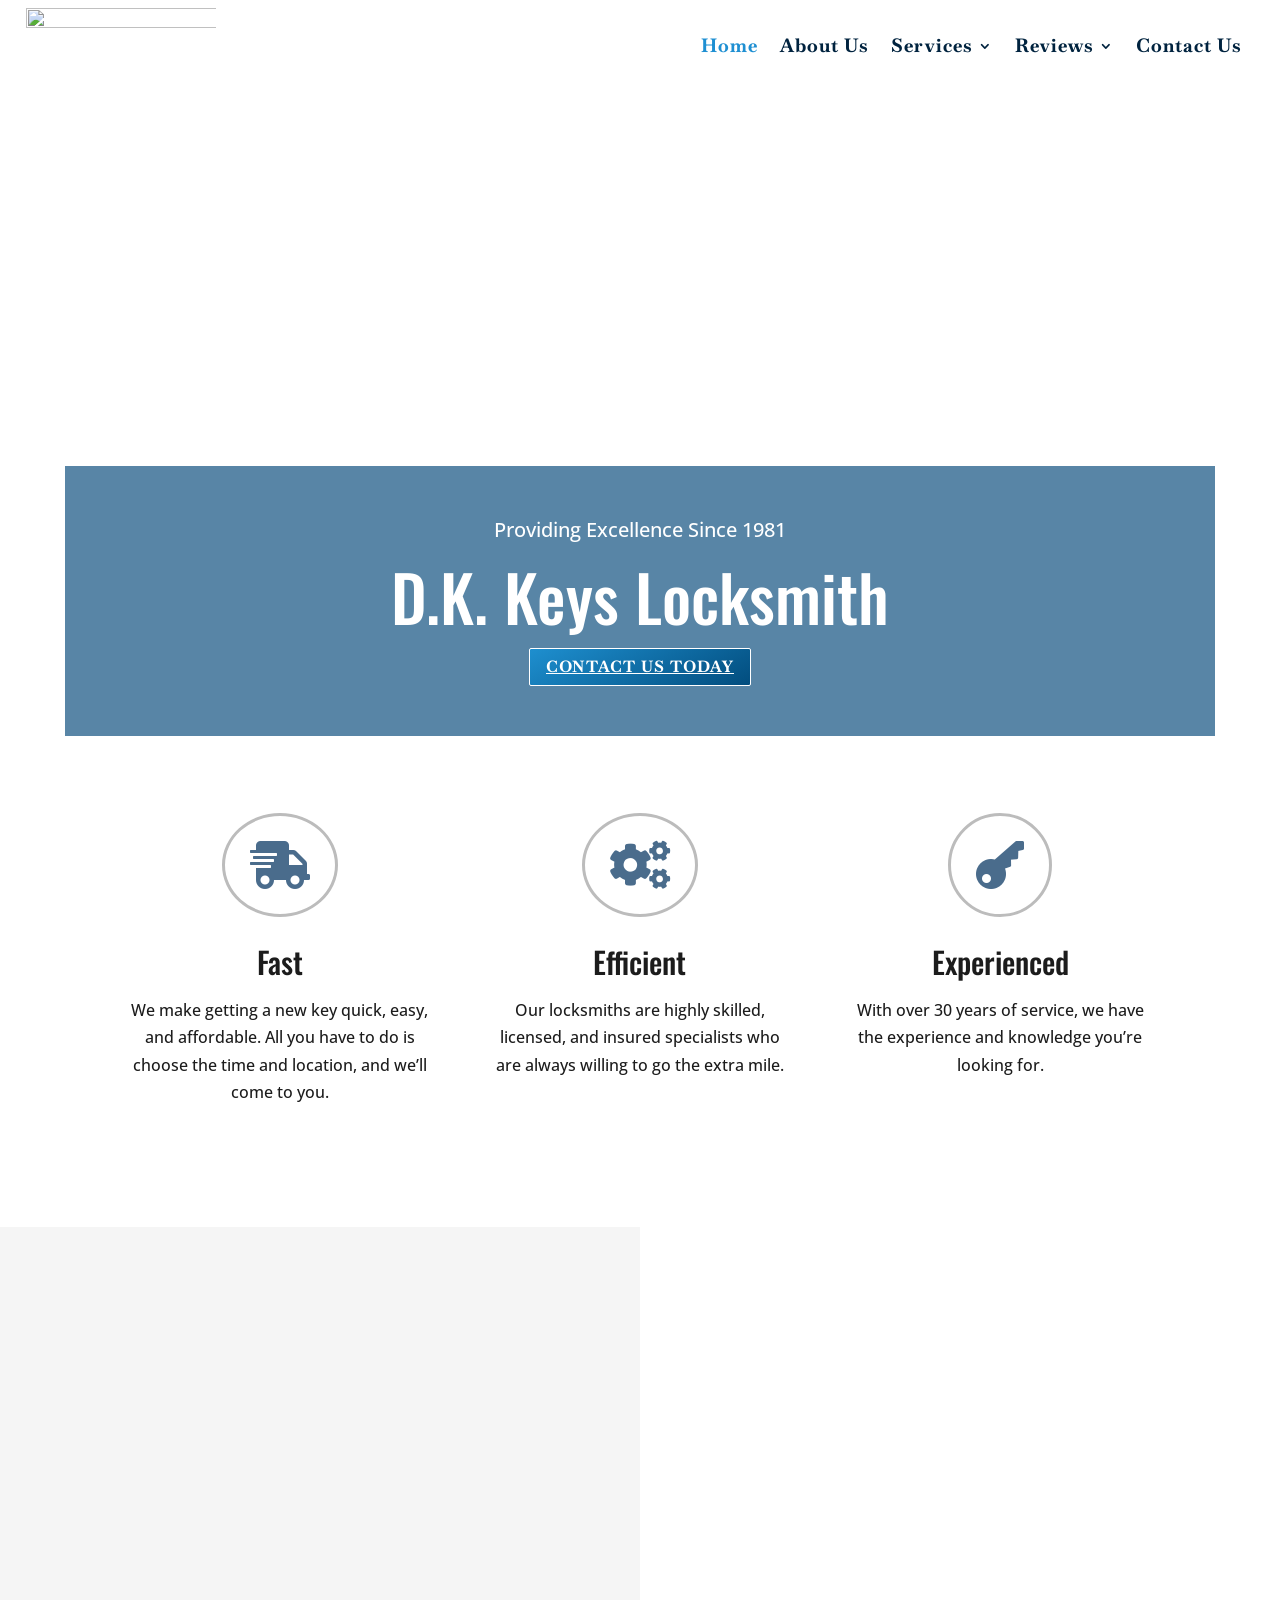
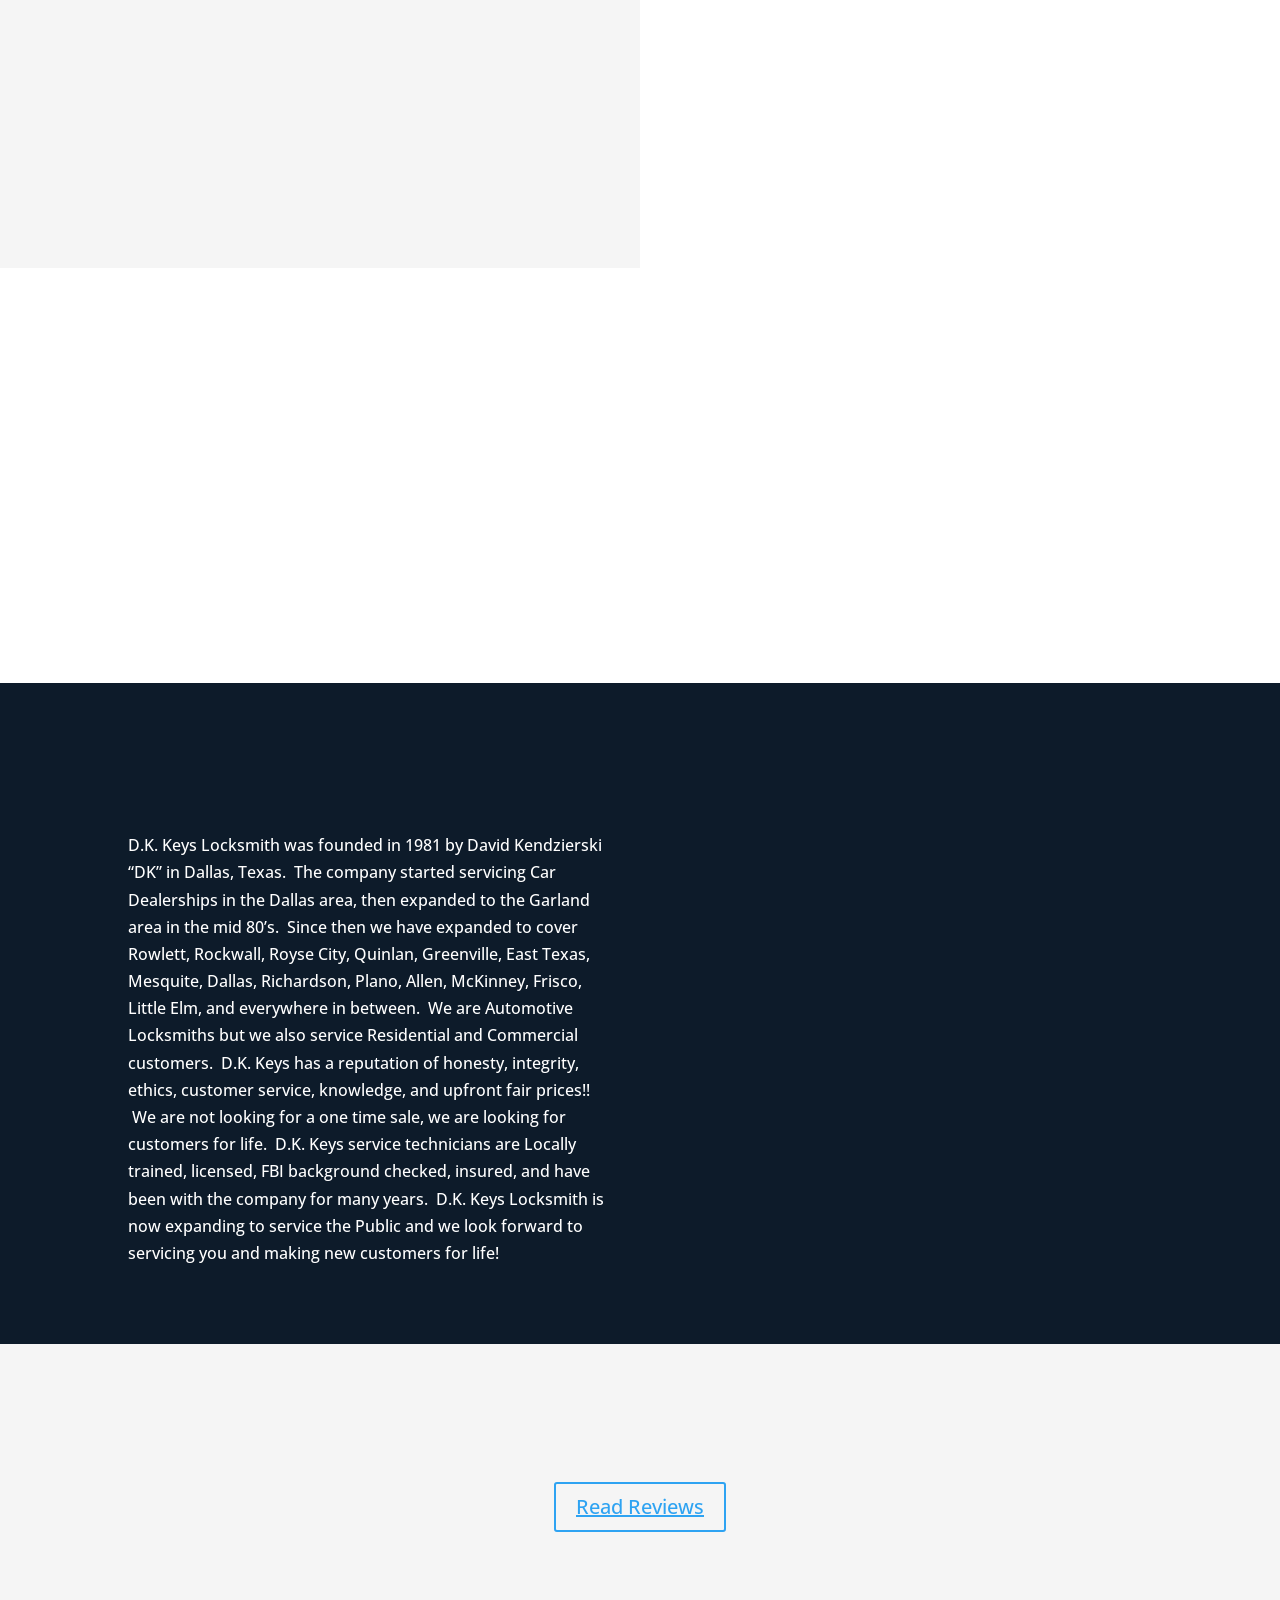
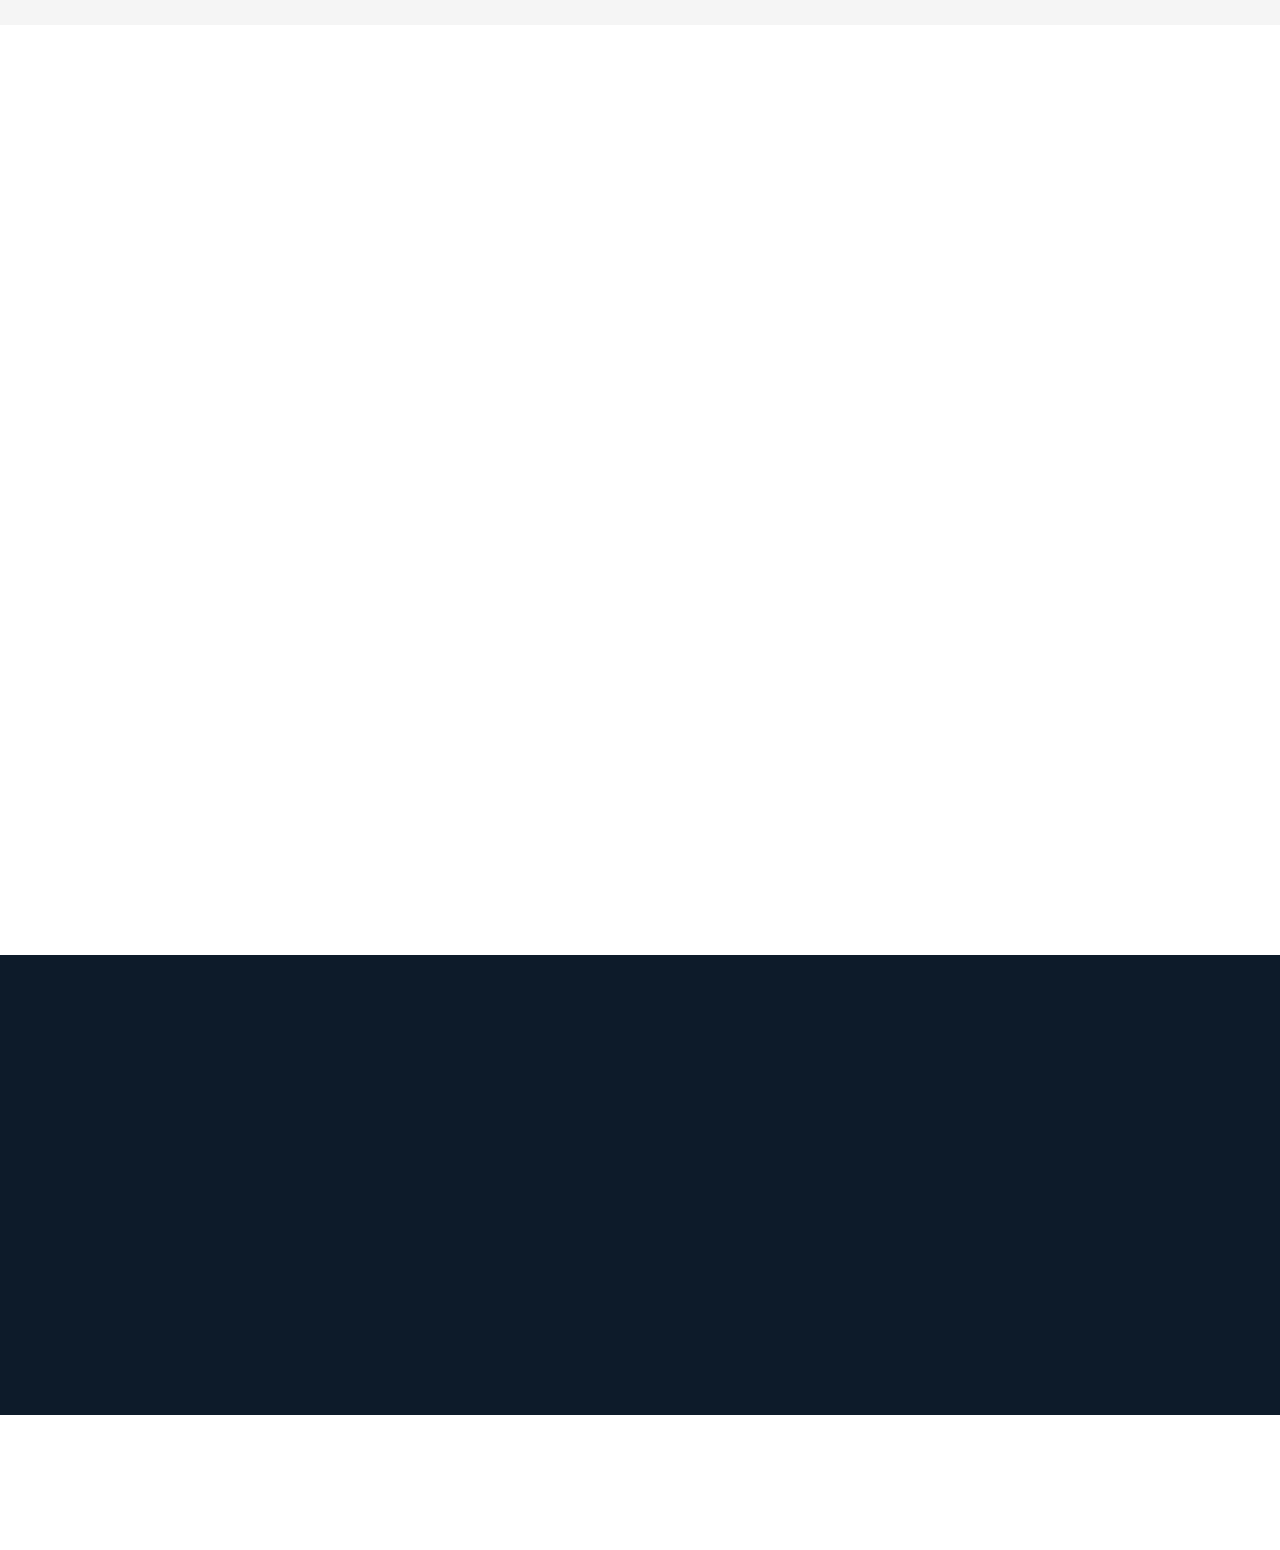
==== commit 54b080b2: "Fix broken footer and image resize variants - Inject CSS override restoring dark navy footer backgro" ====
--- a/index.html
+++ b/index.html
@@ -194,6 +194,42 @@
 /*# sourceURL=global-styles-inline-css */
 </style>
 
+<style id="dk-migration-overrides">
+/* Footer section — dark navy background (et-divi-dynamic not archived) */
+.et_pb_section_0_tb_footer.et_pb_section {
+  background-color: #0d1b2a !important;
+  padding-top: 54px !important;
+  padding-bottom: 54px !important;
+}
+/* Ensure dark-layout text is white */
+.et_pb_bg_layout_dark, .et_pb_bg_layout_dark p, .et_pb_bg_layout_dark h1,
+.et_pb_bg_layout_dark h2, .et_pb_bg_layout_dark h3, .et_pb_bg_layout_dark h4,
+.et_pb_bg_layout_dark a, .et_pb_bg_layout_dark .et_pb_blurb_description {
+  color: #ffffff !important;
+}
+.et_pb_bg_layout_dark .et_pb_button {
+  color: #2ea3f2 !important;
+  border-color: #2ea3f2 !important;
+}
+/* Footer column layout */
+.et_pb_row_0_tb_footer { max-width: 1280px; margin: 0 auto; }
+/* Contact form in footer — basic readable styling */
+.et_pb_contact_form_0_tb_footer .et_pb_contact_field input,
+.et_pb_contact_form_0_tb_footer .et_pb_contact_message {
+  background: rgba(255,255,255,0.1) !important;
+  border: 1px solid rgba(255,255,255,0.3) !important;
+  color: #fff !important;
+}
+.et_pb_contact_form_0_tb_footer .et_pb_contact_field input::placeholder,
+.et_pb_contact_form_0_tb_footer .et_pb_contact_message::placeholder { color: rgba(255,255,255,0.5) !important; }
+.et_pb_contact_form_0_tb_footer label { color: #fff !important; }
+/* Section 5 (Reviews section) background */
+.et_pb_section_5.et_pb_section { background-color: #f5f5f5 !important; padding: 40px 0 !important; }
+/* Section 4 bg */
+.et_pb_section_4.et_pb_section { background-color: #0d1b2a !important; }
+.et_pb_section_4 .et_pb_column, .et_pb_section_4 p, .et_pb_section_4 h2,
+.et_pb_section_4 h3, .et_pb_section_4 span { color: #fff !important; }
+</style>
 </head>
 <body class="home wp-singular page-template-default page page-id-5 wp-theme-Divi wp-child-theme-duvi et-tb-has-template et-tb-has-header et-tb-has-footer et_pb_button_helper_class et_cover_background et_pb_gutter et_pb_gutters3 et_pb_pagebuilder_layout et_no_sidebar et_divi_theme et-db">
 	<div id="page-container">
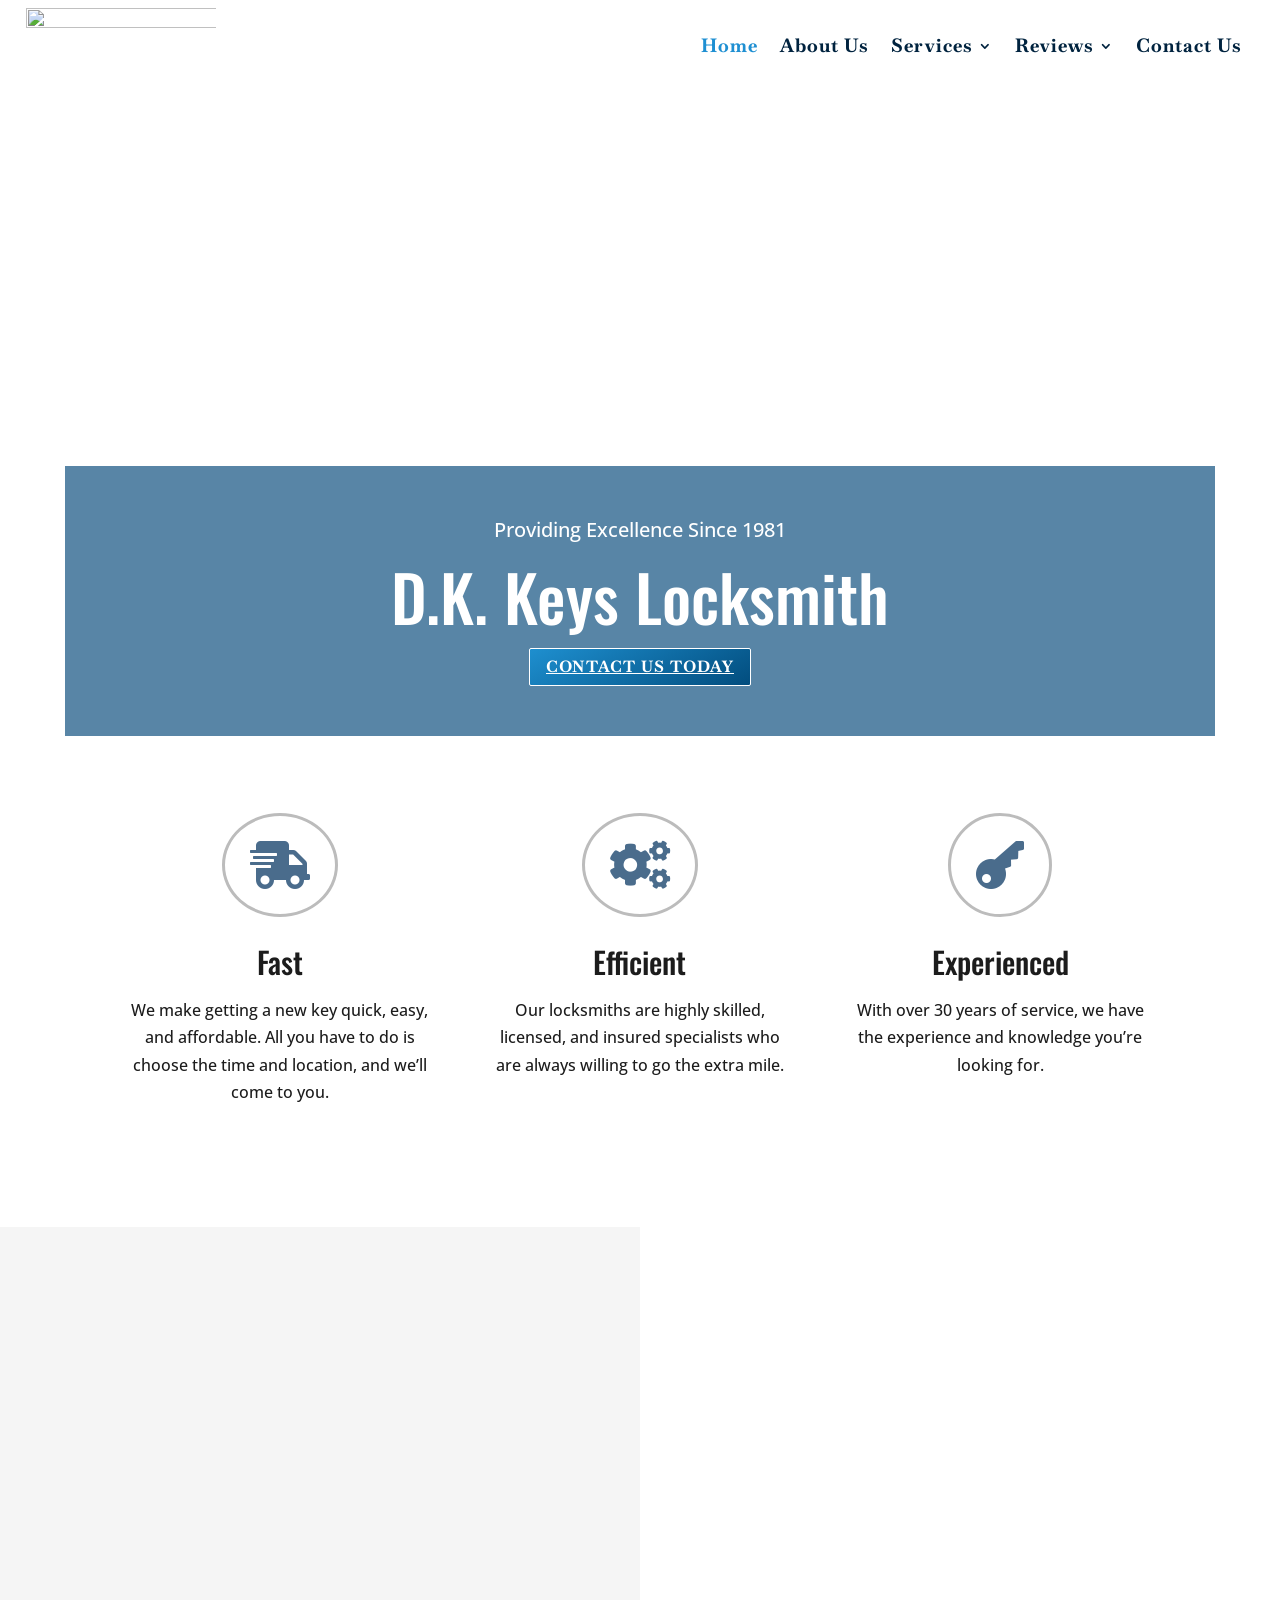
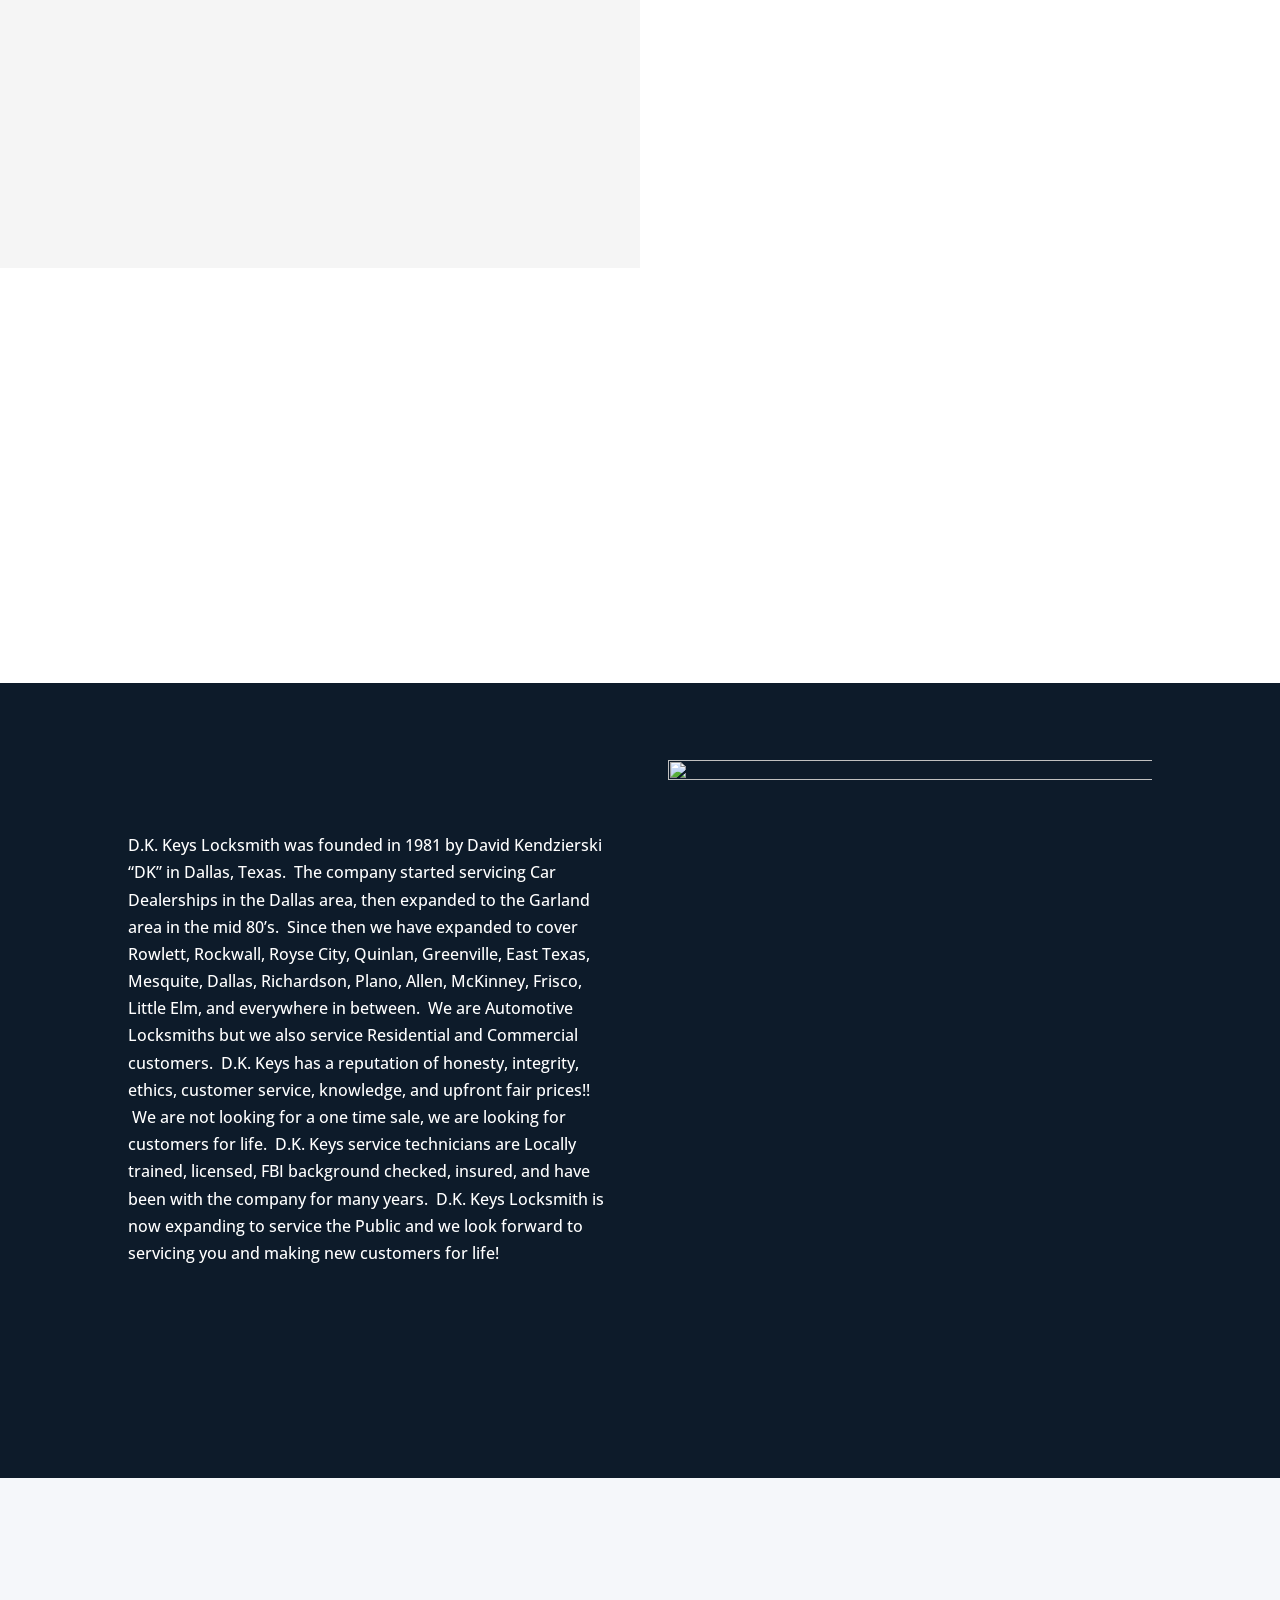
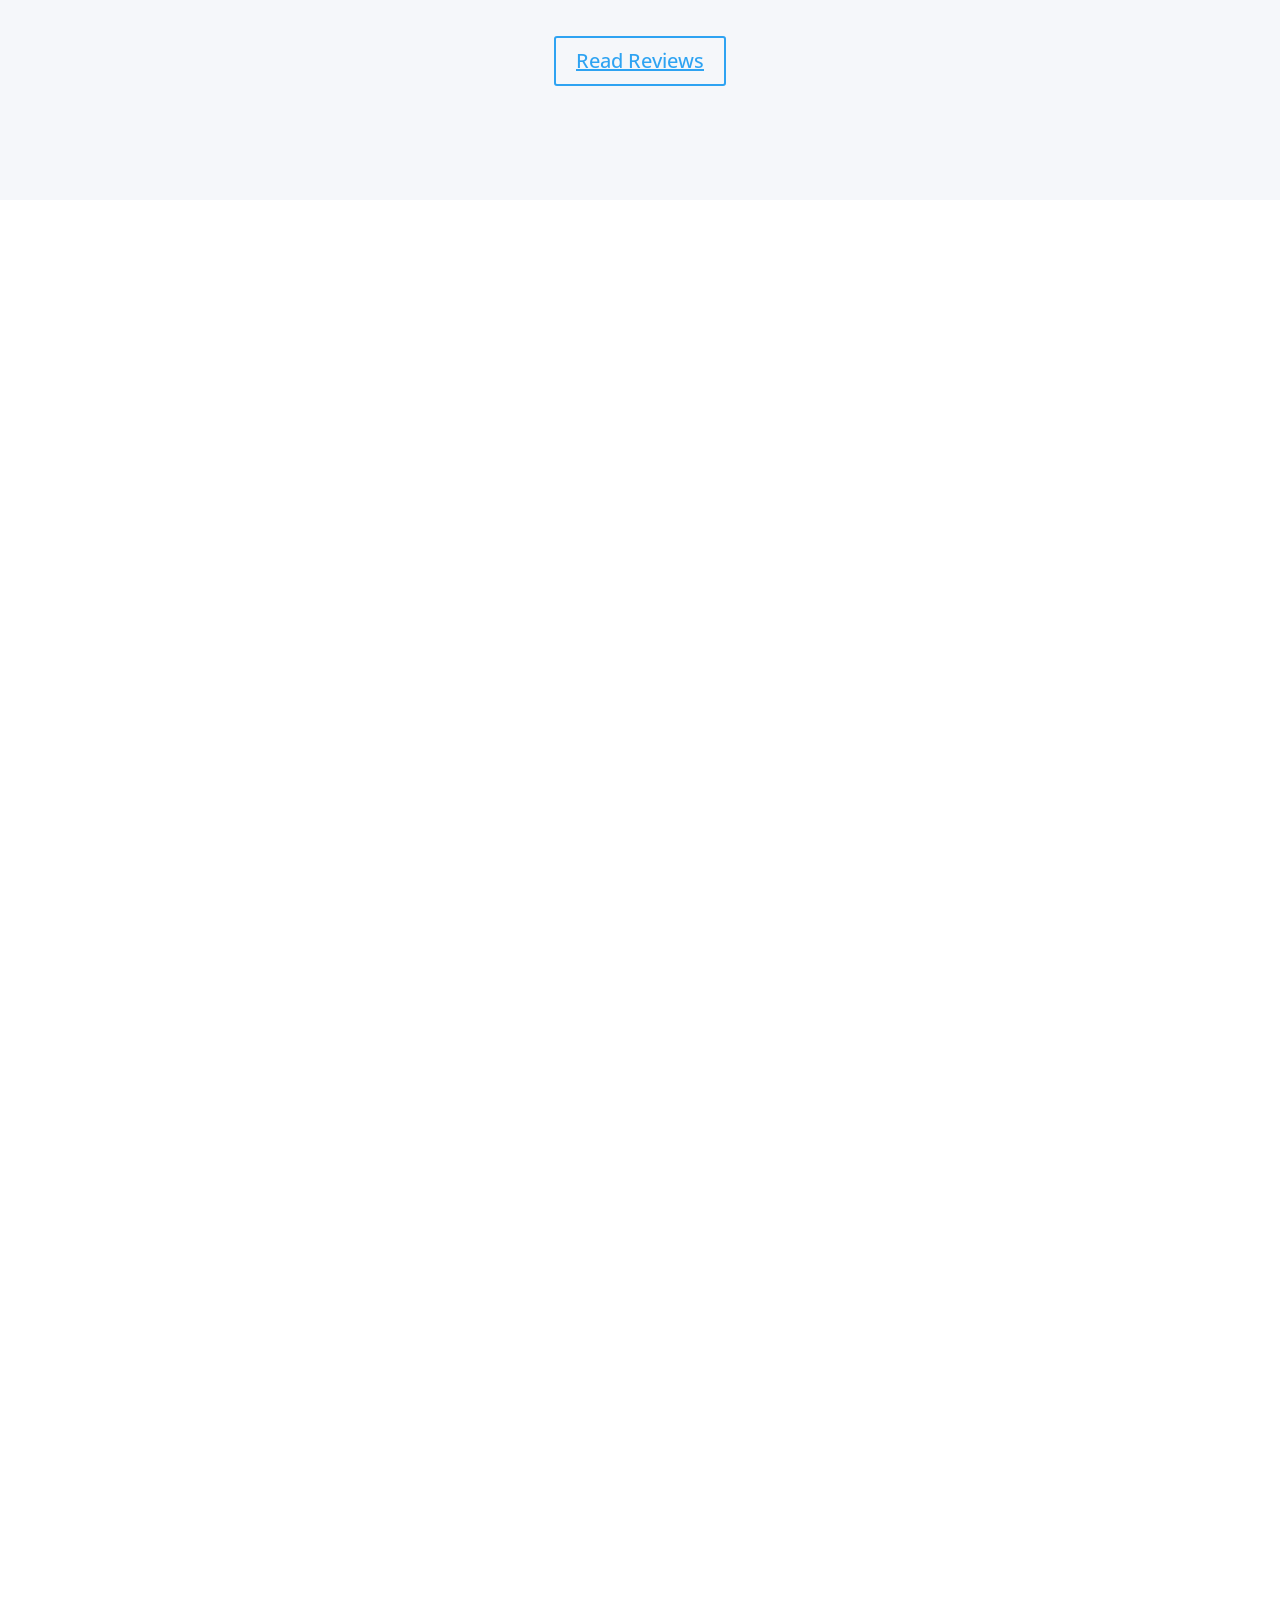
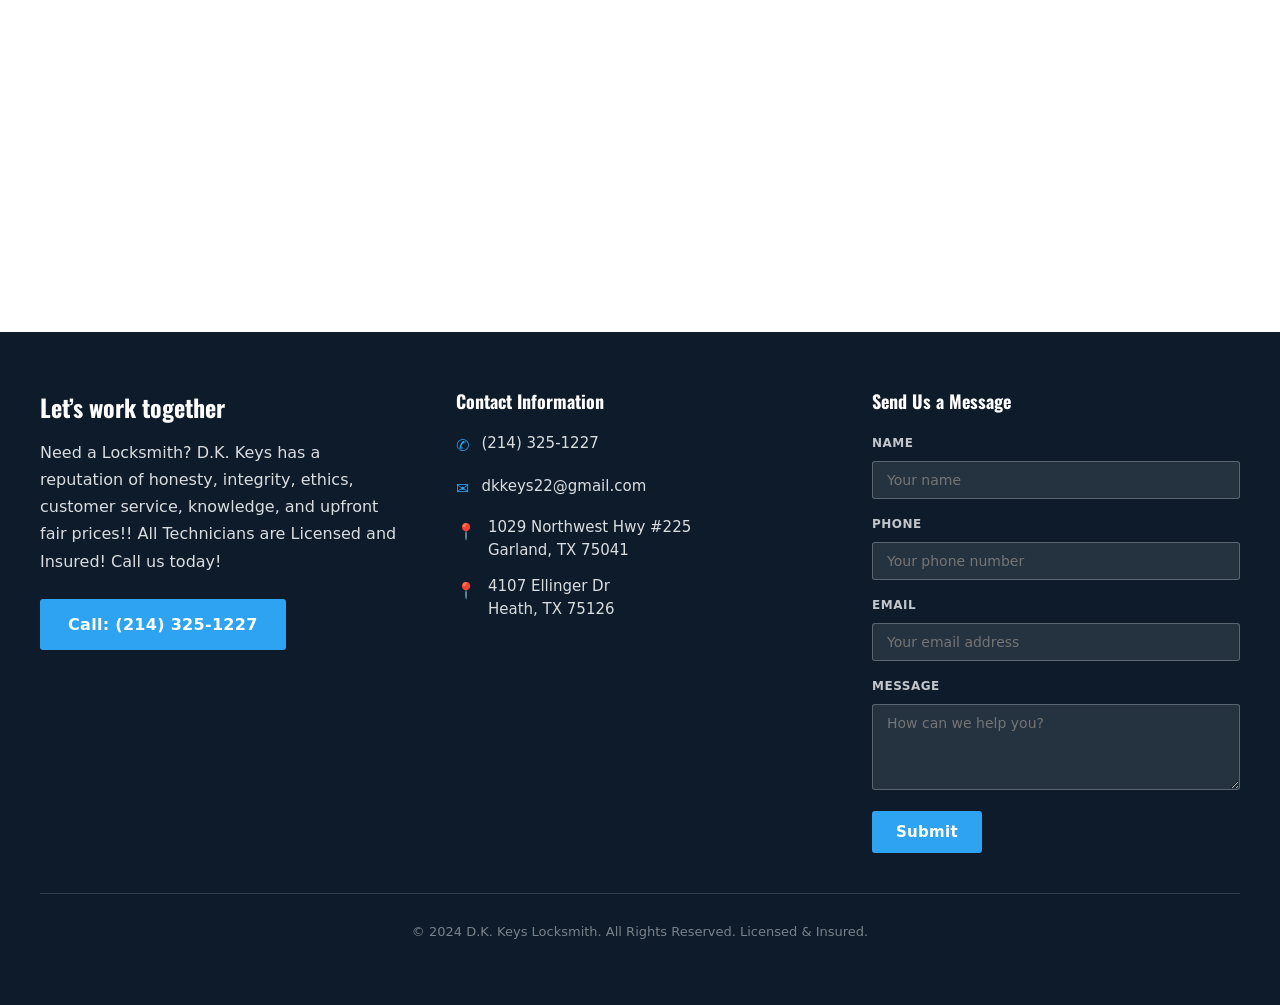
==== commit 616eb248: "Redesign broken footer and sections with clean HTML Replace Divi-dependent footer markup with self-c" ====
--- a/index.html
+++ b/index.html
@@ -223,12 +223,51 @@
 .et_pb_contact_form_0_tb_footer .et_pb_contact_field input::placeholder,
 .et_pb_contact_form_0_tb_footer .et_pb_contact_message::placeholder { color: rgba(255,255,255,0.5) !important; }
 .et_pb_contact_form_0_tb_footer label { color: #fff !important; }
-/* Section 5 (Reviews section) background */
-.et_pb_section_5.et_pb_section { background-color: #f5f5f5 !important; padding: 40px 0 !important; }
-/* Section 4 bg */
+/* Section 4 — dark navy, white text */
 .et_pb_section_4.et_pb_section { background-color: #0d1b2a !important; }
 .et_pb_section_4 .et_pb_column, .et_pb_section_4 p, .et_pb_section_4 h2,
-.et_pb_section_4 h3, .et_pb_section_4 span { color: #fff !important; }
+.et_pb_section_4 h3, .et_pb_section_4 h4, .et_pb_section_4 span,
+.et_pb_section_4 .et_pb_blurb_description { color: #fff !important; }
+
+/* Section 5 (Reviews section) — light gray, centered, generous padding */
+.et_pb_section_5.et_pb_section {
+  background-color: #f5f7fa !important;
+  padding: 60px 0 !important;
+  text-align: center !important;
+}
+
+/* Section 6 — white background, locations visible */
+.et_pb_section_6.et_pb_section {
+  background-color: #fff !important;
+  padding: 60px 0 !important;
+}
+.et_pb_section_6 h2, .et_pb_section_6 h3, .et_pb_section_6 h4,
+.et_pb_section_6 p, .et_pb_section_6 span {
+  color: #0d1b2a !important;
+}
+/* Location blurb cards */
+.et_pb_section_6 .et_pb_blurb {
+  background: #f5f7fa !important;
+  border: 1px solid #e0e4ea !important;
+  border-radius: 6px !important;
+  padding: 20px 20px 16px !important;
+  margin-bottom: 16px !important;
+}
+.et_pb_section_6 .et_pb_blurb .et_pb_module_header span {
+  color: #0d1b2a !important;
+  font-weight: 600 !important;
+}
+/* Grid layout for location rows */
+.et_pb_section_6 .et_pb_row {
+  display: flex !important;
+  flex-wrap: wrap !important;
+  gap: 16px !important;
+  justify-content: center !important;
+}
+.et_pb_section_6 .et_pb_row .et_pb_column {
+  flex: 0 0 calc(33.333% - 12px) !important;
+  min-width: 200px !important;
+}
 </style>
 </head>
 <body class="home wp-singular page-template-default page page-id-5 wp-theme-Divi wp-child-theme-duvi et-tb-has-template et-tb-has-header et-tb-has-footer et_pb_button_helper_class et_cover_background et_pb_gutter et_pb_gutters3 et_pb_pagebuilder_layout et_no_sidebar et_divi_theme et-db">
@@ -932,161 +971,75 @@
 </div>
 
 	<footer class="et-l et-l--footer">
-			<div class="et_builder_inner_content et_pb_gutters3"><div class="et_pb_section et_pb_section_0_tb_footer et_pb_with_background et_section_regular" >
-				
-				
-				
-				
-				
-				
-				<div class="et_pb_row et_pb_row_0_tb_footer footer">
-				<div class="et_pb_column et_pb_column_1_3 et_pb_column_0_tb_footer et_pb_animation_left et-animated et-waypoint  et_pb_css_mix_blend_mode_passthrough">
-				
-				
-				
-				
-				<div class="et_pb_module et_pb_text et_pb_text_0_tb_footer  et_pb_text_align_left et_pb_bg_layout_dark">
-				
-				
-				
-				
-				<div class="et_pb_text_inner"><h2>Let&#8217;s work together</h2>
-<p>Need a Locksmith? D.K. Keys has reputation of honesty, integrity, ethics, customer service, knowledge, and upfront fair prices!!<br />All Technicians are Licensed and Insured!<br />Call us today!</p></div>
-			</div><div class="et_pb_button_module_wrapper et_pb_button_0_tb_footer_wrapper et_pb_button_alignment_left et_pb_module ">
-				<a class="et_pb_button et_pb_button_0_tb_footer et_hover_enabled et_pb_bg_layout_dark" href="tel:2143251227">Call: (214) 325-1227</a>
-			</div>
-			</div><div class="et_pb_column et_pb_column_1_3 et_pb_column_1_tb_footer footer_blurbs et_pb_animation_bottom et-animated et-waypoint  et_pb_css_mix_blend_mode_passthrough">
-				
-				
-				
-				
-				<div class="et_pb_with_border et_pb_module et_pb_blurb et_pb_blurb_0_tb_footer et_clickable  et_pb_text_align_left  et_pb_blurb_position_left et_pb_bg_layout_dark">
-				
-				
-				
-				
-				<div class="et_pb_blurb_content">
-					<div class="et_pb_main_blurb_image"><span class="et_pb_image_wrap"><span class="et-waypoint et_pb_animation_top et_pb_animation_top_tablet et_pb_animation_top_phone et-pb-icon et-pb-icon-circle et-pb-icon-circle-border"></span></span></div>
-					<div class="et_pb_blurb_container">
-						<h4 class="et_pb_module_header"><span>(214) 325-1227</span></h4>
-						
-					</div>
-				</div>
-			</div><div class="et_pb_with_border et_pb_module et_pb_blurb et_pb_blurb_1_tb_footer et_clickable  et_pb_text_align_left  et_pb_blurb_position_left et_pb_bg_layout_dark">
-				
-				
-				
-				
-				<div class="et_pb_blurb_content">
-					<div class="et_pb_main_blurb_image"><span class="et_pb_image_wrap"><span class="et-waypoint et_pb_animation_top et_pb_animation_top_tablet et_pb_animation_top_phone et-pb-icon et-pb-icon-circle et-pb-icon-circle-border"></span></span></div>
-					<div class="et_pb_blurb_container">
-						<h4 class="et_pb_module_header"><span>dkkeys22@gmail.com</span></h4>
-						
-					</div>
-				</div>
-			</div><div class="et_pb_with_border et_pb_module et_pb_blurb et_pb_blurb_2_tb_footer  et_pb_text_align_left  et_pb_blurb_position_left et_pb_bg_layout_dark">
-				
-				
-				
-				
-				<div class="et_pb_blurb_content">
-					<div class="et_pb_main_blurb_image"><span class="et_pb_image_wrap"><span class="et-waypoint et_pb_animation_top et_pb_animation_top_tablet et_pb_animation_top_phone et-pb-icon et-pb-icon-circle et-pb-icon-circle-border"></span></span></div>
-					<div class="et_pb_blurb_container">
-						<h4 class="et_pb_module_header"><span>1029 Northwest Hwy #225, Garland, Tx 75041</span></h4>
-						
-					</div>
-				</div>
-			</div><div class="et_pb_with_border et_pb_module et_pb_blurb et_pb_blurb_3_tb_footer  et_pb_text_align_left  et_pb_blurb_position_left et_pb_bg_layout_dark">
-				
-				
-				
-				
-				<div class="et_pb_blurb_content">
-					<div class="et_pb_main_blurb_image"><span class="et_pb_image_wrap"><span class="et-waypoint et_pb_animation_top et_pb_animation_top_tablet et_pb_animation_top_phone et-pb-icon et-pb-icon-circle et-pb-icon-circle-border"></span></span></div>
-					<div class="et_pb_blurb_container">
-						<h4 class="et_pb_module_header"><span>4107 Ellinger Dr, Heath, Tx 75126</span></h4>
-						
-					</div>
-				</div>
-			</div><div class="et_pb_module et_pb_code et_pb_code_0_tb_footer">
-				
-				
-				
-				
-				<div class="et_pb_code_inner"><script src="https://cdn.trustindex.io/loader.js?54d643b1289403298746b250215" async defer></script><div ></div></div>
-			</div>
-			</div><div class="et_pb_column et_pb_column_1_3 et_pb_column_2_tb_footer et_pb_animation_right et-animated et-waypoint  et_pb_css_mix_blend_mode_passthrough et-last-child">
-				
-				
-				
-				
-				
-			<div id="et_pb_contact_form_0" class="et_pb_with_border et_pb_module et_pb_contact_form_0_tb_footer et_pb_recaptcha_enabled et_pb_contact_form_container clearfix" data-form_unique_num="0" data-form_unique_id="e5e1c88b-d83c-4932-9416-89cfdab31a16">
-				
-				
-				
-				
-				
-				<div class="et-pb-contact-message"></div>
-				
-				<div class="et_pb_contact">
-					<form class="et_pb_contact_form clearfix" method="post" action="/api/contact">
-						<p class="et_pb_contact_field et_pb_contact_field_0_tb_footer et_pb_contact_field_last" data-id="name" data-type="input">
-				
-				
-				
-				
-				<label for="et_pb_contact_name_0" class="et_pb_contact_form_label">Name</label>
-				<input type="text" id="et_pb_contact_name_0" class="input" value="" name="et_pb_contact_name_0" data-required_mark="required" data-field_type="input" data-original_id="name" placeholder="Name">
-			</p><p class="et_pb_contact_field et_pb_contact_field_1_tb_footer et_pb_contact_field_half" data-id="phone" data-type="input">
-				
-				
-				
-				
-				<label for="et_pb_contact_phone_0" class="et_pb_contact_form_label">Phone</label>
-				<input type="text" id="et_pb_contact_phone_0" class="input" value="" name="et_pb_contact_phone_0" data-required_mark="required" data-field_type="input" data-original_id="phone" placeholder="Phone">
-			</p><p class="et_pb_contact_field et_pb_contact_field_2_tb_footer et_pb_contact_field_half et_pb_contact_field_last" data-id="email" data-type="email">
-				
-				
-				
-				
-				<label for="et_pb_contact_email_0" class="et_pb_contact_form_label">Email</label>
-				<input type="text" id="et_pb_contact_email_0" class="input" value="" name="et_pb_contact_email_0" data-required_mark="required" data-field_type="email" data-original_id="email" placeholder="Email">
-			</p><p class="et_pb_contact_field et_pb_contact_field_3_tb_footer et_pb_contact_field_last" data-id="message" data-type="text">
-				
-				
-				
-				
-				<label for="et_pb_contact_message_0" class="et_pb_contact_form_label">Message</label>
-				<textarea name="et_pb_contact_message_0" id="et_pb_contact_message_0" class="et_pb_contact_message input" data-required_mark="required" data-field_type="text" data-original_id="message" placeholder="Message"></textarea>
-			</p>
-						<input type="hidden" value="et_contact_proccess" name="et_pb_contactform_submit_0"/>
-						<div class="et_contact_bottom_container">
-							
-							<button type="submit" name="et_builder_submit_button" class="et_pb_contact_submit et_pb_button">Submit</button>
-						</div>
-						<input type="hidden" id="_wpnonce-et-pb-contact-form-submitted-0" name="_wpnonce-et-pb-contact-form-submitted-0" value="6c4da9d3e8" /><input type="hidden" name="_wp_http_referer" value="/" />
-					<div aria-hidden="true" style="position:absolute;left:-9999px;top:-9999px;width:1px;height:1px;overflow:hidden">
-  <label>URL <input type="text" name="_url" tabindex="-1" autocomplete="off" /></label>
-  <label>Company <input type="text" name="_company" tabindex="-1" autocomplete="off" /></label>
-  <label>Phone (alt) <input type="text" name="_phone_secondary" tabindex="-1" autocomplete="off" /></label>
+<div style="background-color:#0d1b2a;color:#fff;padding:60px 20px;font-family:system-ui,Arial,sans-serif;">
+  <div style="max-width:1200px;margin:0 auto;display:grid;grid-template-columns:1fr 1fr 1fr;gap:48px;align-items:start;">
+
+    <!-- Left: CTA -->
+    <div>
+      <h2 style="color:#fff;font-size:24px;font-weight:700;margin:0 0 16px;padding:0;line-height:1.3;">Let&#8217;s work together</h2>
+      <p style="color:rgba(255,255,255,0.85);line-height:1.7;margin:0 0 24px;">Need a Locksmith? D.K. Keys has a reputation of honesty, integrity, ethics, customer service, knowledge, and upfront fair prices!! All Technicians are Licensed and Insured! Call us today!</p>
+      <a href="tel:2143251227" style="display:inline-block;background-color:#2ea3f2;color:#fff;text-decoration:none;padding:12px 28px;border-radius:3px;font-size:16px;font-weight:600;letter-spacing:0.3px;">Call: (214) 325-1227</a>
+    </div>
+
+    <!-- Middle: Contact Info + Reviews -->
+    <div>
+      <h3 style="color:#fff;font-size:18px;font-weight:700;margin:0 0 20px;padding:0;">Contact Information</h3>
+      <div style="margin-bottom:14px;display:flex;align-items:flex-start;gap:12px;">
+        <span style="color:#2ea3f2;font-size:16px;margin-top:2px;">&#9990;</span>
+        <a href="tel:2143251227" style="color:rgba(255,255,255,0.85);text-decoration:none;font-size:15px;">(214) 325-1227</a>
+      </div>
+      <div style="margin-bottom:14px;display:flex;align-items:flex-start;gap:12px;">
+        <span style="color:#2ea3f2;font-size:16px;margin-top:2px;">&#9993;</span>
+        <a href="mailto:dkkeys22@gmail.com" style="color:rgba(255,255,255,0.85);text-decoration:none;font-size:15px;">dkkeys22@gmail.com</a>
+      </div>
+      <div style="margin-bottom:14px;display:flex;align-items:flex-start;gap:12px;">
+        <span style="color:#2ea3f2;font-size:16px;margin-top:2px;">&#128205;</span>
+        <span style="color:rgba(255,255,255,0.85);font-size:15px;line-height:1.5;">1029 Northwest Hwy #225<br>Garland, TX 75041</span>
+      </div>
+      <div style="margin-bottom:24px;display:flex;align-items:flex-start;gap:12px;">
+        <span style="color:#2ea3f2;font-size:16px;margin-top:2px;">&#128205;</span>
+        <span style="color:rgba(255,255,255,0.85);font-size:15px;line-height:1.5;">4107 Ellinger Dr<br>Heath, TX 75126</span>
+      </div>
+      <script src="https://cdn.trustindex.io/loader.js?54d643b1289403298746b250215" async defer></script>
+    </div>
+
+    <!-- Right: Contact Form -->
+    <div>
+      <h3 style="color:#fff;font-size:18px;font-weight:700;margin:0 0 20px;padding:0;">Send Us a Message</h3>
+      <form action="/api/contact" method="post" style="display:flex;flex-direction:column;gap:12px;">
+        <div>
+          <label for="et_pb_contact_name_0" style="display:block;color:rgba(255,255,255,0.75);font-size:12px;font-weight:600;margin-bottom:4px;text-transform:uppercase;letter-spacing:0.5px;">Name</label>
+          <input type="text" id="et_pb_contact_name_0" name="et_pb_contact_name_0" placeholder="Your name" style="width:100%;padding:10px 14px;background:rgba(255,255,255,0.1);border:1px solid rgba(255,255,255,0.25);border-radius:3px;color:#fff;font-size:14px;box-sizing:border-box;" />
+        </div>
+        <div>
+          <label for="et_pb_contact_phone_0" style="display:block;color:rgba(255,255,255,0.75);font-size:12px;font-weight:600;margin-bottom:4px;text-transform:uppercase;letter-spacing:0.5px;">Phone</label>
+          <input type="text" id="et_pb_contact_phone_0" name="et_pb_contact_phone_0" placeholder="Your phone number" style="width:100%;padding:10px 14px;background:rgba(255,255,255,0.1);border:1px solid rgba(255,255,255,0.25);border-radius:3px;color:#fff;font-size:14px;box-sizing:border-box;" />
+        </div>
+        <div>
+          <label for="et_pb_contact_email_0" style="display:block;color:rgba(255,255,255,0.75);font-size:12px;font-weight:600;margin-bottom:4px;text-transform:uppercase;letter-spacing:0.5px;">Email</label>
+          <input type="text" id="et_pb_contact_email_0" name="et_pb_contact_email_0" placeholder="Your email address" style="width:100%;padding:10px 14px;background:rgba(255,255,255,0.1);border:1px solid rgba(255,255,255,0.25);border-radius:3px;color:#fff;font-size:14px;box-sizing:border-box;" />
+        </div>
+        <div>
+          <label for="et_pb_contact_message_0" style="display:block;color:rgba(255,255,255,0.75);font-size:12px;font-weight:600;margin-bottom:4px;text-transform:uppercase;letter-spacing:0.5px;">Message</label>
+          <textarea id="et_pb_contact_message_0" name="et_pb_contact_message_0" rows="4" placeholder="How can we help you?" style="width:100%;padding:10px 14px;background:rgba(255,255,255,0.1);border:1px solid rgba(255,255,255,0.25);border-radius:3px;color:#fff;font-size:14px;box-sizing:border-box;resize:vertical;"></textarea>
+        </div>
+        <input type="hidden" name="_t" value="0"/>
+        <input type="text" name="_url" style="display:none" tabindex="-1" autocomplete="off"/>
+        <input type="text" name="_company" style="display:none" tabindex="-1" autocomplete="off"/>
+        <input type="text" name="_phone_secondary" style="display:none" tabindex="-1" autocomplete="off"/>
+        <button type="submit" style="background-color:#2ea3f2;color:#fff;border:none;padding:12px 24px;font-size:15px;font-weight:600;border-radius:3px;cursor:pointer;align-self:flex-start;letter-spacing:0.3px;">Submit</button>
+        <script>document.querySelector('input[name="_t"]')&&(document.querySelector('input[name="_t"]').value=Date.now());</script>
+      </form>
+    </div>
+
+  </div>
+
+  <!-- Bottom bar -->
+  <div style="max-width:1200px;margin:40px auto 0;padding-top:24px;border-top:1px solid rgba(255,255,255,0.15);text-align:center;">
+    <p style="color:rgba(255,255,255,0.45);font-size:13px;margin:0;padding:0;">&copy; 2024 D.K. Keys Locksmith. All Rights Reserved. Licensed &amp; Insured.</p>
+  </div>
 </div>
-<input type="hidden" name="_t" value="0" />
-<script>document.querySelector('input[name="_t"]')&&(document.querySelector('input[name="_t"]').value=Date.now());</script>
-</form>
-				</div>
-			</div>
-			
-			</div>
-				
-				
-				
-				
-			</div>
-				
-				
-			</div>		</div>
-	</footer>
+</footer>
 		</div>
 
 			
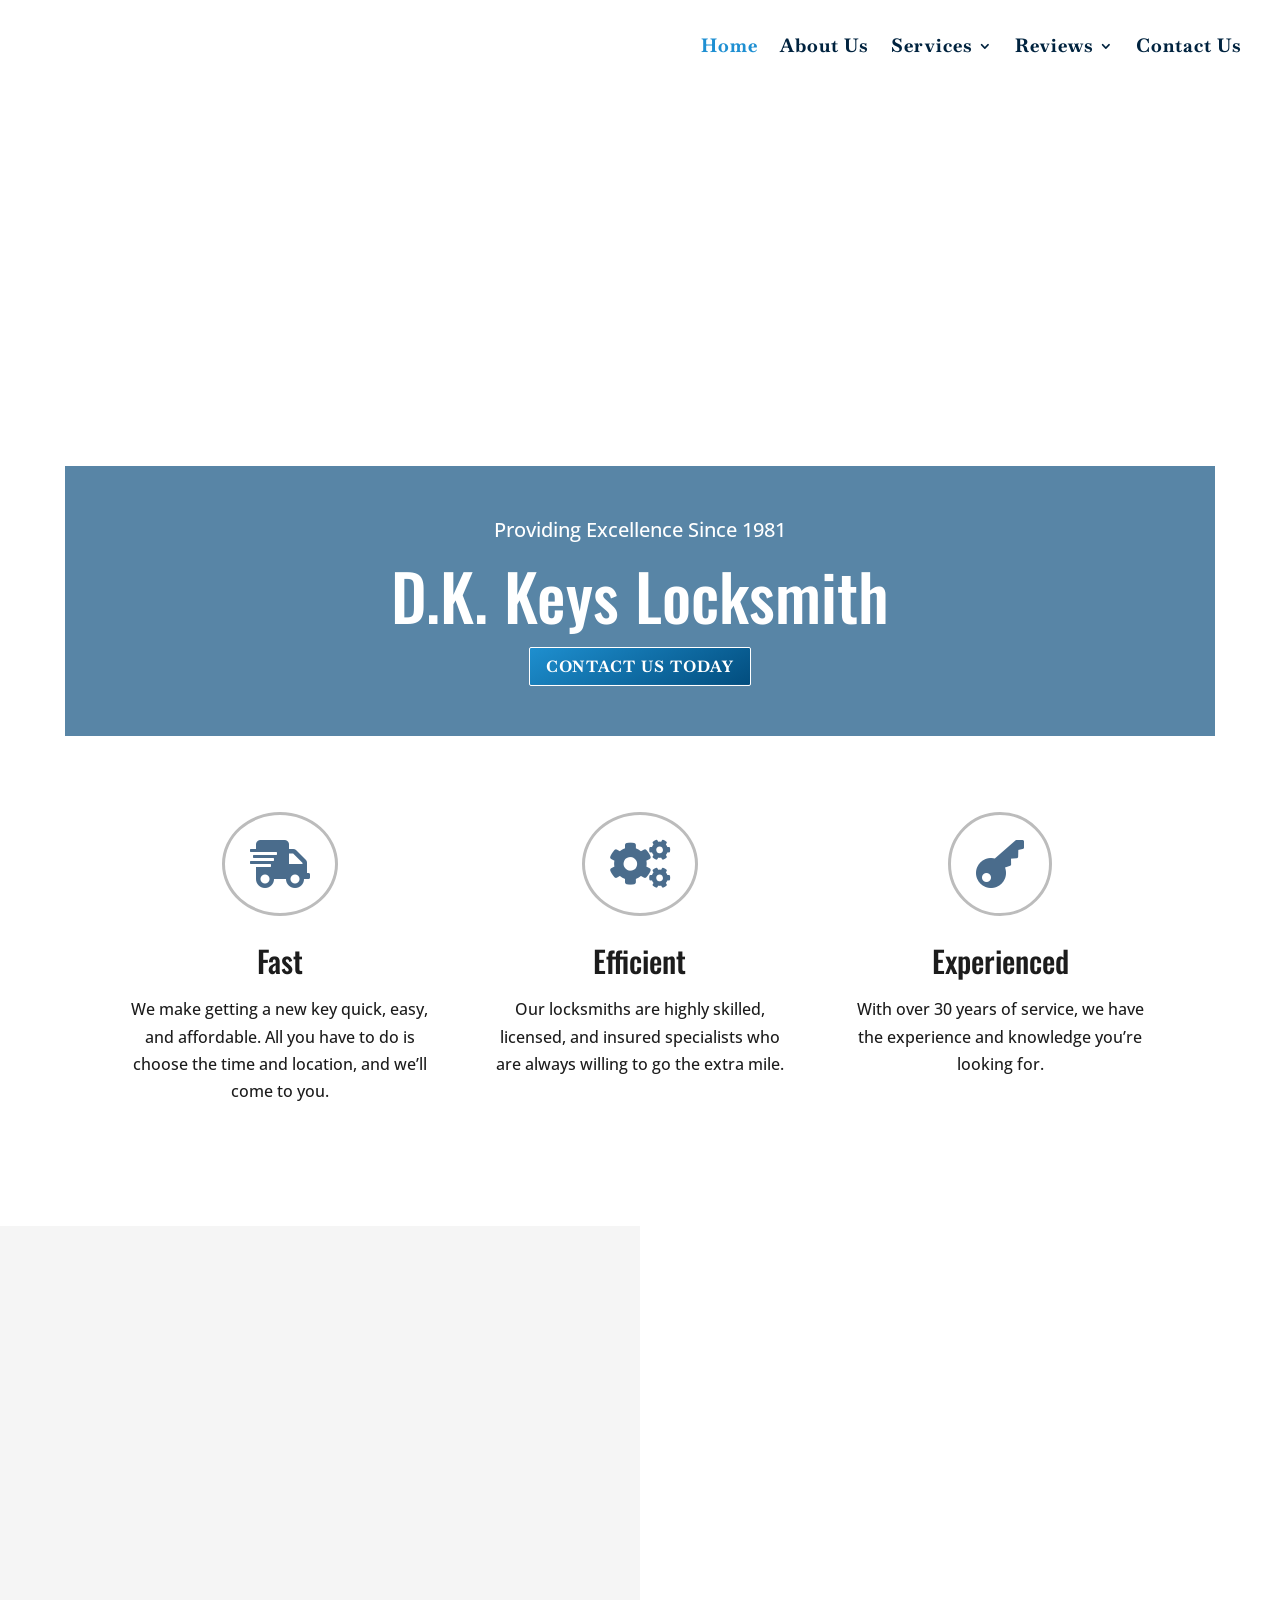
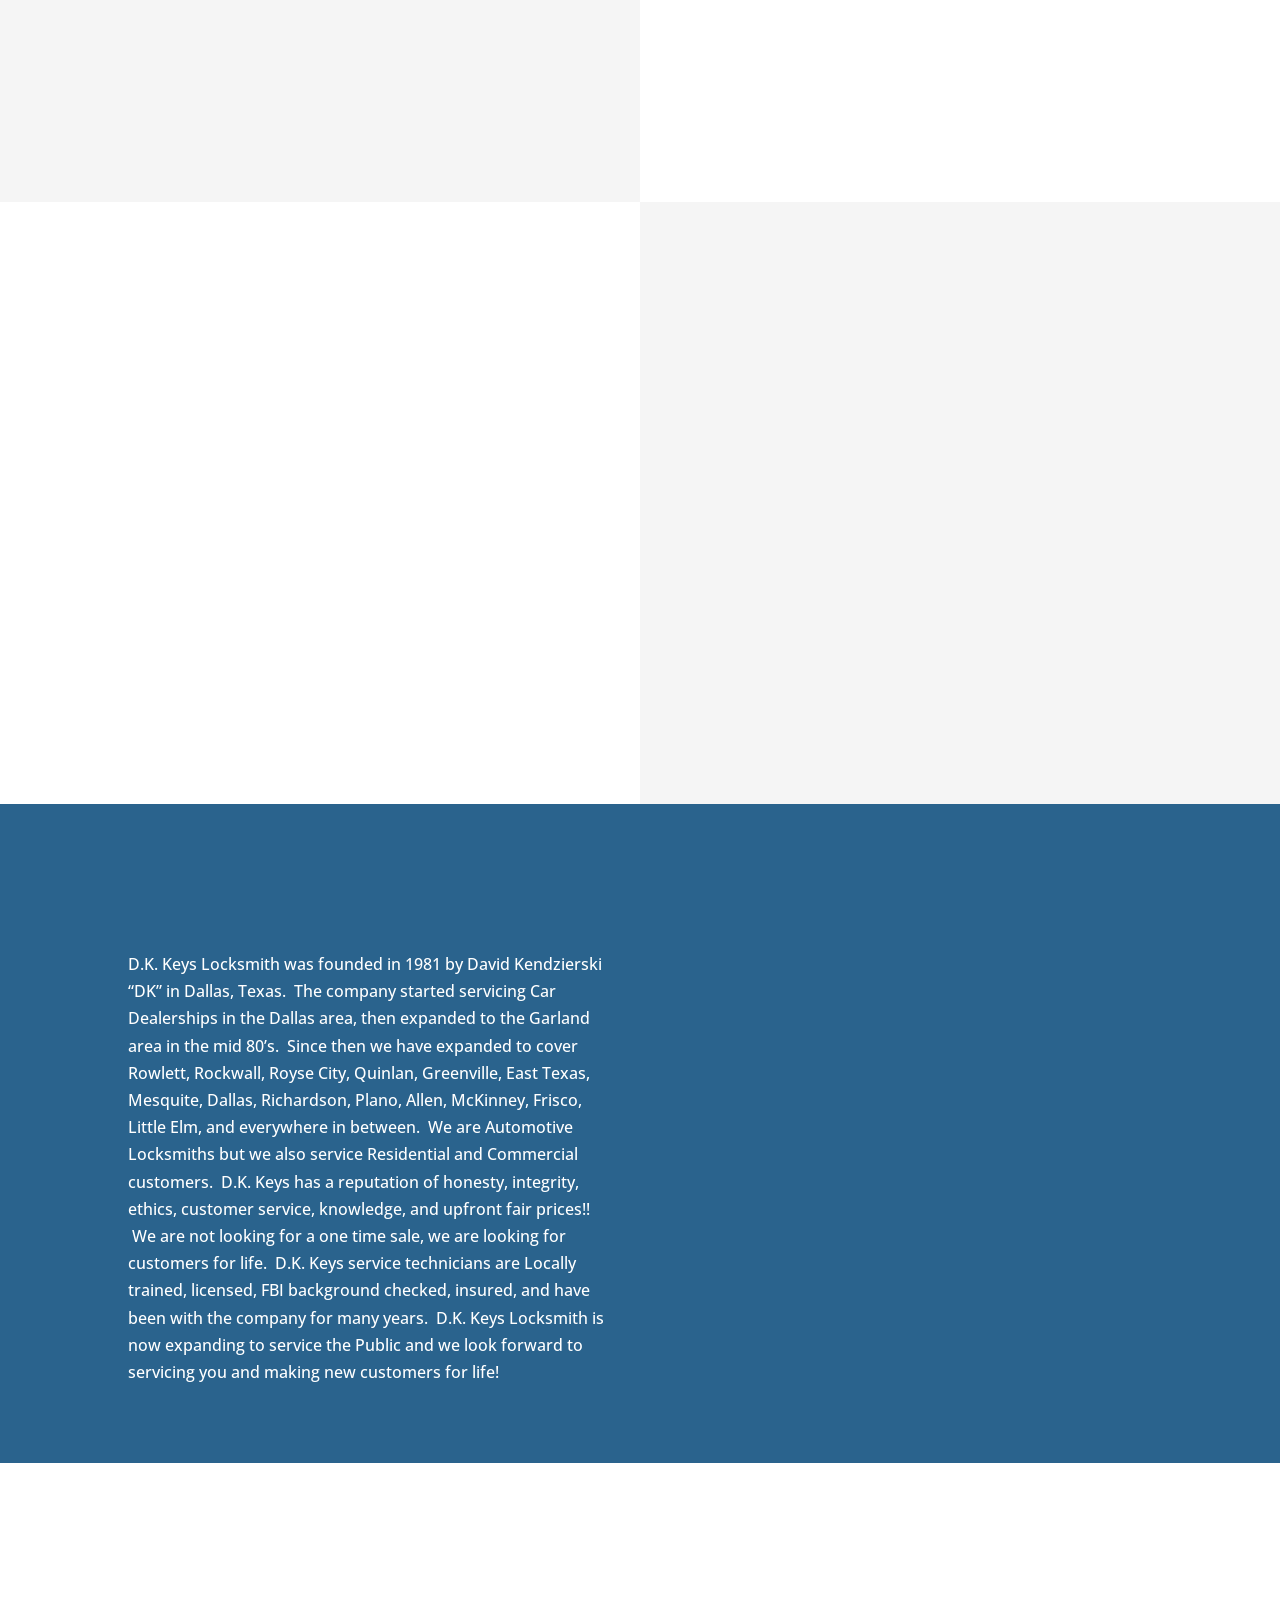
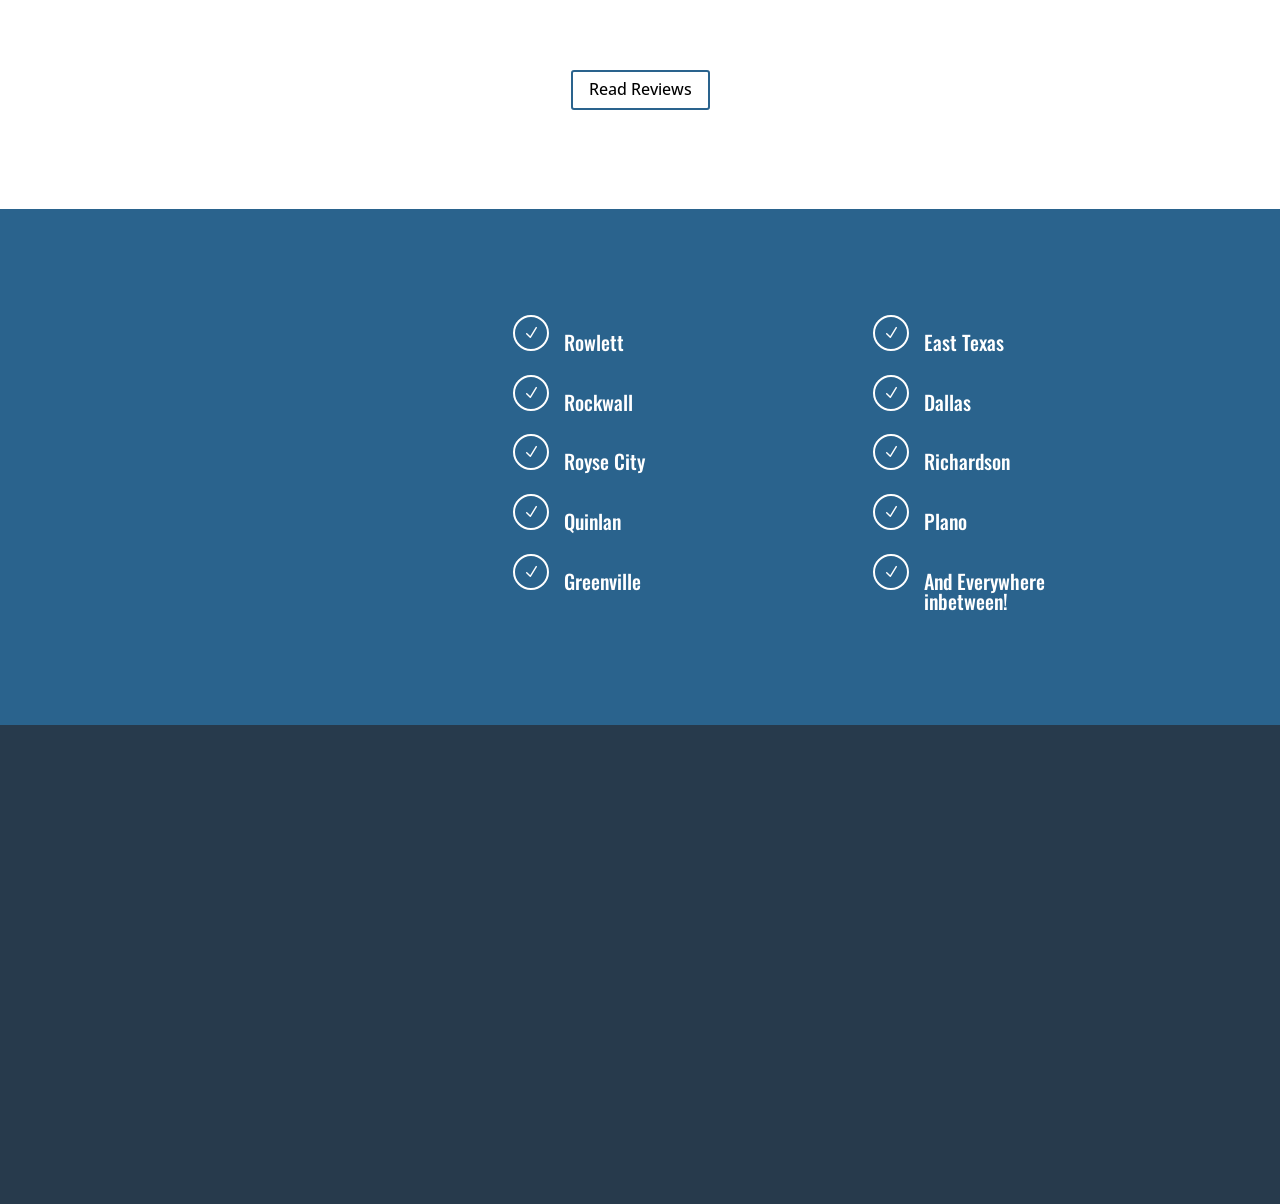
==== commit 3affb1b7: "Rebuild from Flywheel clone — full site with real CSS Co-Authored-By: Claude Sonnet 4.6 <noreply@ant" ====
--- a/index.html
+++ b/index.html
@@ -3,7 +3,7 @@
 <head>
 	<meta charset="UTF-8" />
 <meta http-equiv="X-UA-Compatible" content="IE=edge">
-	<link rel="pingback" href="https://dkkeys.com/xmlrpc.php" />
+	<link rel="pingback" href="/xmlrpc.php" />
 
 	<script type="text/javascript">
 		document.documentElement.className = 'js';
@@ -14,29 +14,35 @@
 			let jqueryParams=[],jQuery=function(r){return jqueryParams=[...jqueryParams,r],jQuery},$=function(r){return jqueryParams=[...jqueryParams,r],$};window.jQuery=jQuery,window.$=jQuery;let customHeadScripts=!1;jQuery.fn=jQuery.prototype={},$.fn=jQuery.prototype={},jQuery.noConflict=function(r){if(window.jQuery)return jQuery=window.jQuery,$=window.jQuery,customHeadScripts=!0,jQuery.noConflict},jQuery.ready=function(r){jqueryParams=[...jqueryParams,r]},$.ready=function(r){jqueryParams=[...jqueryParams,r]},jQuery.load=function(r){jqueryParams=[...jqueryParams,r]},$.load=function(r){jqueryParams=[...jqueryParams,r]},jQuery.fn.ready=function(r){jqueryParams=[...jqueryParams,r]},$.fn.ready=function(r){jqueryParams=[...jqueryParams,r]};</script>
 	<!-- This site is optimized with the Yoast SEO plugin v25.8 - https://yoast.com/wordpress/plugins/seo/ -->
 	<title>Home - DK Keys</title>
-	<link rel="canonical" href="https://dkkeys.com/" />
+	<link rel="canonical" href="/" />
 	<meta property="og:locale" content="en_US" />
 	<meta property="og:type" content="website" />
 	<meta property="og:title" content="Home - DK Keys" />
-	<meta property="og:url" content="https://dkkeys.com/" />
+	<meta property="og:url" content="/" />
 	<meta property="og:site_name" content="DK Keys" />
 	<meta property="article:modified_time" content="2025-08-06T17:38:34+00:00" />
 	<meta name="twitter:card" content="summary_large_image" />
-	<script type="application/ld+json" class="yoast-schema-graph">{"@context":"https://schema.org","@graph":[{"@type":"WebPage","@id":"https://dkkeys.com/","url":"https://dkkeys.com/","name":"Home - DK Keys","isPartOf":{"@id":"https://dkkeys.com/#website"},"datePublished":"2021-10-06T18:23:57+00:00","dateModified":"2025-08-06T17:38:34+00:00","breadcrumb":{"@id":"https://dkkeys.com/#breadcrumb"},"inLanguage":"en-US","potentialAction":[{"@type":"ReadAction","target":["https://dkkeys.com/"]}]},{"@type":"BreadcrumbList","@id":"https://dkkeys.com/#breadcrumb","itemListElement":[{"@type":"ListItem","position":1,"name":"Home"}]},{"@type":"WebSite","@id":"https://dkkeys.com/#website","url":"https://dkkeys.com/","name":"DK Keys","description":" Providing Excellence Since 1981","potentialAction":[{"@type":"SearchAction","target":{"@type":"EntryPoint","urlTemplate":"https://dkkeys.com/?s={search_term_string}"},"query-input":{"@type":"PropertyValueSpecification","valueRequired":true,"valueName":"search_term_string"}}],"inLanguage":"en-US"}]}</script>
+	<script type="application/ld+json" class="yoast-schema-graph">{"@context":"https://schema.org","@graph":[{"@type":"WebPage","@id":"/","url":"/","name":"Home - DK Keys","isPartOf":{"@id":"/#website"},"datePublished":"2021-10-06T18:23:57+00:00","dateModified":"2025-08-06T17:38:34+00:00","breadcrumb":{"@id":"/#breadcrumb"},"inLanguage":"en-US","potentialAction":[{"@type":"ReadAction","target":["/"]}]},{"@type":"BreadcrumbList","@id":"/#breadcrumb","itemListElement":[{"@type":"ListItem","position":1,"name":"Home"}]},{"@type":"WebSite","@id":"/#website","url":"/","name":"DK Keys","description":" Providing Excellence Since 1981","potentialAction":[{"@type":"SearchAction","target":{"@type":"EntryPoint","urlTemplate":"/?s={search_term_string}"},"query-input":{"@type":"PropertyValueSpecification","valueRequired":true,"valueName":"search_term_string"}}],"inLanguage":"en-US"}]}</script>
 	<!-- / Yoast SEO plugin. -->
 
 
 <link rel='dns-prefetch' href='//www.googletagmanager.com' />
 <link rel='dns-prefetch' href='//fonts.googleapis.com' />
-<link rel="alternate" type="application/rss+xml" title="DK Keys &raquo; Feed" href="https://dkkeys.com/feed/" />
-<link rel="alternate" title="oEmbed (JSON)" type="application/json+oembed" href="https://dkkeys.com/wp-json/oembed/1.0/embed?url=https%3A%2F%2Fdkkeys.com%2F" />
-<link rel="alternate" title="oEmbed (XML)" type="text/xml+oembed" href="https://dkkeys.com/wp-json/oembed/1.0/embed?url=https%3A%2F%2Fdkkeys.com%2F&#038;format=xml" />
-<meta content="Duvi v.1.0" name="generator"/><style id='wp-img-auto-sizes-contain-inline-css' type='text/css'>
+<link rel="alternate" type="application/rss+xml" title="DK Keys &raquo; Feed" href="/feed/" />
+<link rel="alternate" title="oEmbed (JSON)" type="application/json+oembed" href="/wp-json/oembed/1.0/embed?url=" />
+<link rel="alternate" title="oEmbed (XML)" type="text/xml+oembed" href="/wp-json/oembed/1.0/embed?url=&#038;format=xml" />
+<meta content="Duvi v.1.0" name="generator"/><style id="wp-img-auto-sizes-contain-inline-css">
 img:is([sizes=auto i],[sizes^="auto," i]){contain-intrinsic-size:3000px 1500px}
 /*# sourceURL=wp-img-auto-sizes-contain-inline-css */
 </style>
-<link rel='stylesheet' id='et-divi-open-sans-css' href='https://fonts.googleapis.com/css?family=Open+Sans:300italic,400italic,600italic,700italic,800italic,400,300,600,700,800&#038;subset=cyrillic,cyrillic-ext,greek,greek-ext,hebrew,latin,latin-ext,vietnamese&#038;display=swap' type='text/css' media='all' />
-<style id='divi-style-parent-inline-inline-css' type='text/css'>
+
+<style id="global-styles-inline-css">
+:root{--wp--preset--aspect-ratio--square: 1;--wp--preset--aspect-ratio--4-3: 4/3;--wp--preset--aspect-ratio--3-4: 3/4;--wp--preset--aspect-ratio--3-2: 3/2;--wp--preset--aspect-ratio--2-3: 2/3;--wp--preset--aspect-ratio--16-9: 16/9;--wp--preset--aspect-ratio--9-16: 9/16;--wp--preset--color--black: #000000;--wp--preset--color--cyan-bluish-gray: #abb8c3;--wp--preset--color--white: #ffffff;--wp--preset--color--pale-pink: #f78da7;--wp--preset--color--vivid-red: #cf2e2e;--wp--preset--color--luminous-vivid-orange: #ff6900;--wp--preset--color--luminous-vivid-amber: #fcb900;--wp--preset--color--light-green-cyan: #7bdcb5;--wp--preset--color--vivid-green-cyan: #00d084;--wp--preset--color--pale-cyan-blue: #8ed1fc;--wp--preset--color--vivid-cyan-blue: #0693e3;--wp--preset--color--vivid-purple: #9b51e0;--wp--preset--gradient--vivid-cyan-blue-to-vivid-purple: linear-gradient(135deg,rgb(6,147,227) 0%,rgb(155,81,224) 100%);--wp--preset--gradient--light-green-cyan-to-vivid-green-cyan: linear-gradient(135deg,rgb(122,220,180) 0%,rgb(0,208,130) 100%);--wp--preset--gradient--luminous-vivid-amber-to-luminous-vivid-orange: linear-gradient(135deg,rgb(252,185,0) 0%,rgb(255,105,0) 100%);--wp--preset--gradient--luminous-vivid-orange-to-vivid-red: linear-gradient(135deg,rgb(255,105,0) 0%,rgb(207,46,46) 100%);--wp--preset--gradient--very-light-gray-to-cyan-bluish-gray: linear-gradient(135deg,rgb(238,238,238) 0%,rgb(169,184,195) 100%);--wp--preset--gradient--cool-to-warm-spectrum: linear-gradient(135deg,rgb(74,234,220) 0%,rgb(151,120,209) 20%,rgb(207,42,186) 40%,rgb(238,44,130) 60%,rgb(251,105,98) 80%,rgb(254,248,76) 100%);--wp--preset--gradient--blush-light-purple: linear-gradient(135deg,rgb(255,206,236) 0%,rgb(152,150,240) 100%);--wp--preset--gradient--blush-bordeaux: linear-gradient(135deg,rgb(254,205,165) 0%,rgb(254,45,45) 50%,rgb(107,0,62) 100%);--wp--preset--gradient--luminous-dusk: linear-gradient(135deg,rgb(255,203,112) 0%,rgb(199,81,192) 50%,rgb(65,88,208) 100%);--wp--preset--gradient--pale-ocean: linear-gradient(135deg,rgb(255,245,203) 0%,rgb(182,227,212) 50%,rgb(51,167,181) 100%);--wp--preset--gradient--electric-grass: linear-gradient(135deg,rgb(202,248,128) 0%,rgb(113,206,126) 100%);--wp--preset--gradient--midnight: linear-gradient(135deg,rgb(2,3,129) 0%,rgb(40,116,252) 100%);--wp--preset--font-size--small: 13px;--wp--preset--font-size--medium: 20px;--wp--preset--font-size--large: 36px;--wp--preset--font-size--x-large: 42px;--wp--preset--spacing--20: 0.44rem;--wp--preset--spacing--30: 0.67rem;--wp--preset--spacing--40: 1rem;--wp--preset--spacing--50: 1.5rem;--wp--preset--spacing--60: 2.25rem;--wp--preset--spacing--70: 3.38rem;--wp--preset--spacing--80: 5.06rem;--wp--preset--shadow--natural: 6px 6px 9px rgba(0, 0, 0, 0.2);--wp--preset--shadow--deep: 12px 12px 50px rgba(0, 0, 0, 0.4);--wp--preset--shadow--sharp: 6px 6px 0px rgba(0, 0, 0, 0.2);--wp--preset--shadow--outlined: 6px 6px 0px -3px rgb(255, 255, 255), 6px 6px rgb(0, 0, 0);--wp--preset--shadow--crisp: 6px 6px 0px rgb(0, 0, 0);}:root { --wp--style--global--content-size: 823px;--wp--style--global--wide-size: 1080px; }:where(body) { margin: 0; }.wp-site-blocks > .alignleft { float: left; margin-right: 2em; }.wp-site-blocks > .alignright { float: right; margin-left: 2em; }.wp-site-blocks > .aligncenter { justify-content: center; margin-left: auto; margin-right: auto; }:where(.is-layout-flex){gap: 0.5em;}:where(.is-layout-grid){gap: 0.5em;}.is-layout-flow > .alignleft{float: left;margin-inline-start: 0;margin-inline-end: 2em;}.is-layout-flow > .alignright{float: right;margin-inline-start: 2em;margin-inline-end: 0;}.is-layout-flow > .aligncenter{margin-left: auto !important;margin-right: auto !important;}.is-layout-constrained > .alignleft{float: left;margin-inline-start: 0;margin-inline-end: 2em;}.is-layout-constrained > .alignright{float: right;margin-inline-start: 2em;margin-inline-end: 0;}.is-layout-constrained > .aligncenter{margin-left: auto !important;margin-right: auto !important;}.is-layout-constrained > :where(:not(.alignleft):not(.alignright):not(.alignfull)){max-width: var(--wp--style--global--content-size);margin-left: auto !important;margin-right: auto !important;}.is-layout-constrained > .alignwide{max-width: var(--wp--style--global--wide-size);}body .is-layout-flex{display: flex;}.is-layout-flex{flex-wrap: wrap;align-items: center;}.is-layout-flex > :is(*, div){margin: 0;}body .is-layout-grid{display: grid;}.is-layout-grid > :is(*, div){margin: 0;}body{padding-top: 0px;padding-right: 0px;padding-bottom: 0px;padding-left: 0px;}:root :where(.wp-element-button, .wp-block-button__link){background-color: #32373c;border-width: 0;color: #fff;font-family: inherit;font-size: inherit;font-style: inherit;font-weight: inherit;letter-spacing: inherit;line-height: inherit;padding-top: calc(0.667em + 2px);padding-right: calc(1.333em + 2px);padding-bottom: calc(0.667em + 2px);padding-left: calc(1.333em + 2px);text-decoration: none;text-transform: inherit;}.has-black-color{color: var(--wp--preset--color--black) !important;}.has-cyan-bluish-gray-color{color: var(--wp--preset--color--cyan-bluish-gray) !important;}.has-white-color{color: var(--wp--preset--color--white) !important;}.has-pale-pink-color{color: var(--wp--preset--color--pale-pink) !important;}.has-vivid-red-color{color: var(--wp--preset--color--vivid-red) !important;}.has-luminous-vivid-orange-color{color: var(--wp--preset--color--luminous-vivid-orange) !important;}.has-luminous-vivid-amber-color{color: var(--wp--preset--color--luminous-vivid-amber) !important;}.has-light-green-cyan-color{color: var(--wp--preset--color--light-green-cyan) !important;}.has-vivid-green-cyan-color{color: var(--wp--preset--color--vivid-green-cyan) !important;}.has-pale-cyan-blue-color{color: var(--wp--preset--color--pale-cyan-blue) !important;}.has-vivid-cyan-blue-color{color: var(--wp--preset--color--vivid-cyan-blue) !important;}.has-vivid-purple-color{color: var(--wp--preset--color--vivid-purple) !important;}.has-black-background-color{background-color: var(--wp--preset--color--black) !important;}.has-cyan-bluish-gray-background-color{background-color: var(--wp--preset--color--cyan-bluish-gray) !important;}.has-white-background-color{background-color: var(--wp--preset--color--white) !important;}.has-pale-pink-background-color{background-color: var(--wp--preset--color--pale-pink) !important;}.has-vivid-red-background-color{background-color: var(--wp--preset--color--vivid-red) !important;}.has-luminous-vivid-orange-background-color{background-color: var(--wp--preset--color--luminous-vivid-orange) !important;}.has-luminous-vivid-amber-background-color{background-color: var(--wp--preset--color--luminous-vivid-amber) !important;}.has-light-green-cyan-background-color{background-color: var(--wp--preset--color--light-green-cyan) !important;}.has-vivid-green-cyan-background-color{background-color: var(--wp--preset--color--vivid-green-cyan) !important;}.has-pale-cyan-blue-background-color{background-color: var(--wp--preset--color--pale-cyan-blue) !important;}.has-vivid-cyan-blue-background-color{background-color: var(--wp--preset--color--vivid-cyan-blue) !important;}.has-vivid-purple-background-color{background-color: var(--wp--preset--color--vivid-purple) !important;}.has-black-border-color{border-color: var(--wp--preset--color--black) !important;}.has-cyan-bluish-gray-border-color{border-color: var(--wp--preset--color--cyan-bluish-gray) !important;}.has-white-border-color{border-color: var(--wp--preset--color--white) !important;}.has-pale-pink-border-color{border-color: var(--wp--preset--color--pale-pink) !important;}.has-vivid-red-border-color{border-color: var(--wp--preset--color--vivid-red) !important;}.has-luminous-vivid-orange-border-color{border-color: var(--wp--preset--color--luminous-vivid-orange) !important;}.has-luminous-vivid-amber-border-color{border-color: var(--wp--preset--color--luminous-vivid-amber) !important;}.has-light-green-cyan-border-color{border-color: var(--wp--preset--color--light-green-cyan) !important;}.has-vivid-green-cyan-border-color{border-color: var(--wp--preset--color--vivid-green-cyan) !important;}.has-pale-cyan-blue-border-color{border-color: var(--wp--preset--color--pale-cyan-blue) !important;}.has-vivid-cyan-blue-border-color{border-color: var(--wp--preset--color--vivid-cyan-blue) !important;}.has-vivid-purple-border-color{border-color: var(--wp--preset--color--vivid-purple) !important;}.has-vivid-cyan-blue-to-vivid-purple-gradient-background{background: var(--wp--preset--gradient--vivid-cyan-blue-to-vivid-purple) !important;}.has-light-green-cyan-to-vivid-green-cyan-gradient-background{background: var(--wp--preset--gradient--light-green-cyan-to-vivid-green-cyan) !important;}.has-luminous-vivid-amber-to-luminous-vivid-orange-gradient-background{background: var(--wp--preset--gradient--luminous-vivid-amber-to-luminous-vivid-orange) !important;}.has-luminous-vivid-orange-to-vivid-red-gradient-background{background: var(--wp--preset--gradient--luminous-vivid-orange-to-vivid-red) !important;}.has-very-light-gray-to-cyan-bluish-gray-gradient-background{background: var(--wp--preset--gradient--very-light-gray-to-cyan-bluish-gray) !important;}.has-cool-to-warm-spectrum-gradient-background{background: var(--wp--preset--gradient--cool-to-warm-spectrum) !important;}.has-blush-light-purple-gradient-background{background: var(--wp--preset--gradient--blush-light-purple) !important;}.has-blush-bordeaux-gradient-background{background: var(--wp--preset--gradient--blush-bordeaux) !important;}.has-luminous-dusk-gradient-background{background: var(--wp--preset--gradient--luminous-dusk) !important;}.has-pale-ocean-gradient-background{background: var(--wp--preset--gradient--pale-ocean) !important;}.has-electric-grass-gradient-background{background: var(--wp--preset--gradient--electric-grass) !important;}.has-midnight-gradient-background{background: var(--wp--preset--gradient--midnight) !important;}.has-small-font-size{font-size: var(--wp--preset--font-size--small) !important;}.has-medium-font-size{font-size: var(--wp--preset--font-size--medium) !important;}.has-large-font-size{font-size: var(--wp--preset--font-size--large) !important;}.has-x-large-font-size{font-size: var(--wp--preset--font-size--x-large) !important;}
+/*# sourceURL=global-styles-inline-css */
+</style>
+
+<link rel='stylesheet' id='et-divi-open-sans-css' href='https://fonts.googleapis.com/css?family=Open+Sans:300italic,400italic,600italic,700italic,800italic,400,300,600,700,800&#038;subset=cyrillic,cyrillic-ext,greek,greek-ext,hebrew,latin,latin-ext,vietnamese&#038;display=swap' media='all' />
+<style id="divi-style-parent-inline-inline-css">
 /*!
 Theme Name: Divi
 Theme URI: http://www.elegantthemes.com/gallery/divi/
@@ -51,7 +57,7 @@
 a,abbr,acronym,address,applet,b,big,blockquote,body,center,cite,code,dd,del,dfn,div,dl,dt,em,fieldset,font,form,h1,h2,h3,h4,h5,h6,html,i,iframe,img,ins,kbd,label,legend,li,object,ol,p,pre,q,s,samp,small,span,strike,strong,sub,sup,tt,u,ul,var{margin:0;padding:0;border:0;outline:0;font-size:100%;-ms-text-size-adjust:100%;-webkit-text-size-adjust:100%;vertical-align:baseline;background:transparent}body{line-height:1}ol,ul{list-style:none}blockquote,q{quotes:none}blockquote:after,blockquote:before,q:after,q:before{content:"";content:none}blockquote{margin:20px 0 30px;border-left:5px solid;padding-left:20px}:focus{outline:0}del{text-decoration:line-through}pre{overflow:auto;padding:10px}figure{margin:0}table{border-collapse:collapse;border-spacing:0}article,aside,footer,header,hgroup,nav,section{display:block}body{font-family:Open Sans,Arial,sans-serif;font-size:14px;color:#666;background-color:#fff;line-height:1.7em;font-weight:500;-webkit-font-smoothing:antialiased;-moz-osx-font-smoothing:grayscale}body.page-template-page-template-blank-php #page-container{padding-top:0!important}body.et_cover_background{background-size:cover!important;background-position:top!important;background-repeat:no-repeat!important;background-attachment:fixed}a{color:#2ea3f2}a,a:hover{text-decoration:none}p{padding-bottom:1em}p:not(.has-background):last-of-type{padding-bottom:0}p.et_normal_padding{padding-bottom:1em}strong{font-weight:700}cite,em,i{font-style:italic}code,pre{font-family:Courier New,monospace;margin-bottom:10px}ins{text-decoration:none}sub,sup{height:0;line-height:1;position:relative;vertical-align:baseline}sup{bottom:.8em}sub{top:.3em}dl{margin:0 0 1.5em}dl dt{font-weight:700}dd{margin-left:1.5em}blockquote p{padding-bottom:0}embed,iframe,object,video{max-width:100%}h1,h2,h3,h4,h5,h6{color:#333;padding-bottom:10px;line-height:1em;font-weight:500}h1 a,h2 a,h3 a,h4 a,h5 a,h6 a{color:inherit}h1{font-size:30px}h2{font-size:26px}h3{font-size:22px}h4{font-size:18px}h5{font-size:16px}h6{font-size:14px}input{-webkit-appearance:none}input[type=checkbox]{-webkit-appearance:checkbox}input[type=radio]{-webkit-appearance:radio}input.text,input.title,input[type=email],input[type=password],input[type=tel],input[type=text],select,textarea{background-color:#fff;border:1px solid #bbb;padding:2px;color:#4e4e4e}input.text:focus,input.title:focus,input[type=text]:focus,select:focus,textarea:focus{border-color:#2d3940;color:#3e3e3e}input.text,input.title,input[type=text],select,textarea{margin:0}textarea{padding:4px}button,input,select,textarea{font-family:inherit}img{max-width:100%;height:auto}.clear{clear:both}br.clear{margin:0;padding:0}.pagination{clear:both}#et_search_icon:hover,.et-social-icon a:hover,.et_password_protected_form .et_submit_button,.form-submit .et_pb_buttontton.alt.disabled,.nav-single a,.posted_in a{color:#2ea3f2}.et-search-form,blockquote{border-color:#2ea3f2}#main-content{background-color:#fff}.container{width:80%;max-width:1080px;margin:auto;position:relative}body:not(.et-tb) #main-content .container,body:not(.et-tb-has-header) #main-content .container{padding-top:58px}.et_full_width_page #main-content .container:before{display:none}.main_title{margin-bottom:20px}.et_password_protected_form .et_submit_button:hover,.form-submit .et_pb_button:hover{background:rgba(0,0,0,.05)}.et_button_icon_visible .et_pb_button{padding-right:2em;padding-left:.7em}.et_button_icon_visible .et_pb_button:after{opacity:1;margin-left:0}.et_button_left .et_pb_button:hover:after{left:.15em}.et_button_left .et_pb_button:after{margin-left:0;left:1em}.et_button_icon_visible.et_button_left .et_pb_button,.et_button_left .et_pb_button:hover,.et_button_left .et_pb_module .et_pb_button:hover{padding-left:2em;padding-right:.7em}.et_button_icon_visible.et_button_left .et_pb_button:after,.et_button_left .et_pb_button:hover:after{left:.15em}.et_password_protected_form .et_submit_button:hover,.form-submit .et_pb_button:hover{padding:.3em 1em}.et_button_no_icon .et_pb_button:after{display:none}.et_button_no_icon.et_button_icon_visible.et_button_left .et_pb_button,.et_button_no_icon.et_button_left .et_pb_button:hover,.et_button_no_icon .et_pb_button,.et_button_no_icon .et_pb_button:hover{padding:.3em 1em!important}.et_button_custom_icon .et_pb_button:after{line-height:1.7em}.et_button_custom_icon.et_button_icon_visible .et_pb_button:after,.et_button_custom_icon .et_pb_button:hover:after{margin-left:.3em}#left-area .post_format-post-format-gallery .wp-block-gallery:first-of-type{padding:0;margin-bottom:-16px}.entry-content table:not(.variations){border:1px solid #eee;margin:0 0 15px;text-align:left;width:100%}.entry-content thead th,.entry-content tr th{color:#555;font-weight:700;padding:9px 24px}.entry-content tr td{border-top:1px solid #eee;padding:6px 24px}#left-area ul,.entry-content ul,.et-l--body ul,.et-l--footer ul,.et-l--header ul{list-style-type:disc;padding:0 0 23px 1em;line-height:26px}#left-area ol,.entry-content ol,.et-l--body ol,.et-l--footer ol,.et-l--header ol{list-style-type:decimal;list-style-position:inside;padding:0 0 23px;line-height:26px}#left-area ul li ul,.entry-content ul li ol{padding:2px 0 2px 20px}#left-area ol li ul,.entry-content ol li ol,.et-l--body ol li ol,.et-l--footer ol li ol,.et-l--header ol li ol{padding:2px 0 2px 35px}#left-area ul.wp-block-gallery{display:-webkit-box;display:-ms-flexbox;display:flex;-ms-flex-wrap:wrap;flex-wrap:wrap;list-style-type:none;padding:0}#left-area ul.products{padding:0!important;line-height:1.7!important;list-style:none!important}.gallery-item a{display:block}.gallery-caption,.gallery-item a{width:90%}#wpadminbar{z-index:100001}#left-area .post-meta{font-size:14px;padding-bottom:15px}#left-area .post-meta a{text-decoration:none;color:#666}#left-area .et_featured_image{padding-bottom:7px}.single .post{padding-bottom:25px}body.single .et_audio_content{margin-bottom:-6px}.nav-single a{text-decoration:none;color:#2ea3f2;font-size:14px;font-weight:400}.nav-previous{float:left}.nav-next{float:right}.et_password_protected_form p input{background-color:#eee;border:none!important;width:100%!important;border-radius:0!important;font-size:14px;color:#999!important;padding:16px!important;-webkit-box-sizing:border-box;box-sizing:border-box}.et_password_protected_form label{display:none}.et_password_protected_form .et_submit_button{font-family:inherit;display:block;float:right;margin:8px auto 0;cursor:pointer}.post-password-required p.nocomments.container{max-width:100%}.post-password-required p.nocomments.container:before{display:none}.aligncenter,div.post .new-post .aligncenter{display:block;margin-left:auto;margin-right:auto}.wp-caption{border:1px solid #ddd;text-align:center;background-color:#f3f3f3;margin-bottom:10px;max-width:96%;padding:8px}.wp-caption.alignleft{margin:0 30px 20px 0}.wp-caption.alignright{margin:0 0 20px 30px}.wp-caption img{margin:0;padding:0;border:0}.wp-caption p.wp-caption-text{font-size:12px;padding:0 4px 5px;margin:0}.alignright{float:right}.alignleft{float:left}img.alignleft{display:inline;float:left;margin-right:15px}img.alignright{display:inline;float:right;margin-left:15px}.page.et_pb_pagebuilder_layout #main-content{background-color:transparent}body #main-content .et_builder_inner_content>h1,body #main-content .et_builder_inner_content>h2,body #main-content .et_builder_inner_content>h3,body #main-content .et_builder_inner_content>h4,body #main-content .et_builder_inner_content>h5,body #main-content .et_builder_inner_content>h6{line-height:1.4em}body #main-content .et_builder_inner_content>p{line-height:1.7em}.wp-block-pullquote{margin:20px 0 30px}.wp-block-pullquote.has-background blockquote{border-left:none}.wp-block-group.has-background{padding:1.5em 1.5em .5em}@media (min-width:981px){#left-area{width:79.125%;padding-bottom:23px}#main-content .container:before{content:"";position:absolute;top:0;height:100%;width:1px;background-color:#e2e2e2}.et_full_width_page #left-area,.et_no_sidebar #left-area{float:none;width:100%!important}.et_full_width_page #left-area{padding-bottom:0}.et_no_sidebar #main-content .container:before{display:none}}@media (max-width:980px){#page-container{padding-top:80px}.et-tb #page-container,.et-tb-has-header #page-container{padding-top:0!important}#left-area,#sidebar{width:100%!important}#main-content .container:before{display:none!important}.et_full_width_page .et_gallery_item:nth-child(4n+1){clear:none}}@media print{#page-container{padding-top:0!important}}#wp-admin-bar-et-use-visual-builder a:before{font-family:ETmodules!important;content:"\e625";font-size:30px!important;width:28px;margin-top:-3px;color:#974df3!important}#wp-admin-bar-et-use-visual-builder:hover a:before{color:#fff!important}#wp-admin-bar-et-use-visual-builder:hover a,#wp-admin-bar-et-use-visual-builder a:hover{transition:background-color .5s ease;-webkit-transition:background-color .5s ease;-moz-transition:background-color .5s ease;background-color:#7e3bd0!important;color:#fff!important}* html .clearfix,:first-child+html .clearfix{zoom:1}.iphone .et_pb_section_video_bg video::-webkit-media-controls-start-playback-button{display:none!important;-webkit-appearance:none}.et_mobile_device .et_pb_section_parallax .et_pb_parallax_css{background-attachment:scroll}.et-social-facebook a.icon:before{content:"\e093"}.et-social-twitter a.icon:before{content:"\e094"}.et-social-google-plus a.icon:before{content:"\e096"}.et-social-instagram a.icon:before{content:"\e09a"}.et-social-rss a.icon:before{content:"\e09e"}.ai1ec-single-event:after{content:" ";display:table;clear:both}.evcal_event_details .evcal_evdata_cell .eventon_details_shading_bot.eventon_details_shading_bot{z-index:3}.wp-block-divi-layout{margin-bottom:1em}*{-webkit-box-sizing:border-box;box-sizing:border-box}#et-info-email:before,#et-info-phone:before,#et_search_icon:before,.comment-reply-link:after,.et-cart-info span:before,.et-pb-arrow-next:before,.et-pb-arrow-prev:before,.et-social-icon a:before,.et_audio_container .mejs-playpause-button button:before,.et_audio_container .mejs-volume-button button:before,.et_overlay:before,.et_password_protected_form .et_submit_button:after,.et_pb_button:after,.et_pb_contact_reset:after,.et_pb_contact_submit:after,.et_pb_font_icon:before,.et_pb_newsletter_button:after,.et_pb_pricing_table_button:after,.et_pb_promo_button:after,.et_pb_testimonial:before,.et_pb_toggle_title:before,.form-submit .et_pb_button:after,.mobile_menu_bar:before,a.et_pb_more_button:after{font-family:ETmodules!important;speak:none;font-style:normal;font-weight:400;-webkit-font-feature-settings:normal;font-feature-settings:normal;font-variant:normal;text-transform:none;line-height:1;-webkit-font-smoothing:antialiased;-moz-osx-font-smoothing:grayscale;text-shadow:0 0;direction:ltr}.et-pb-icon,.et_pb_custom_button_icon.et_pb_button:after,.et_pb_login .et_pb_custom_button_icon.et_pb_button:after,.et_pb_woo_custom_button_icon .button.et_pb_custom_button_icon.et_pb_button:after,.et_pb_woo_custom_button_icon .button.et_pb_custom_button_icon.et_pb_button:hover:after{content:attr(data-icon)}.et-pb-icon{font-family:ETmodules;speak:none;font-weight:400;-webkit-font-feature-settings:normal;font-feature-settings:normal;font-variant:normal;text-transform:none;line-height:1;-webkit-font-smoothing:antialiased;font-size:96px;font-style:normal;display:inline-block;-webkit-box-sizing:border-box;box-sizing:border-box;direction:ltr}#et-ajax-saving{display:none;-webkit-transition:background .3s,-webkit-box-shadow .3s;transition:background .3s,-webkit-box-shadow .3s;transition:background .3s,box-shadow .3s;transition:background .3s,box-shadow .3s,-webkit-box-shadow .3s;-webkit-box-shadow:rgba(0,139,219,.247059) 0 0 60px;box-shadow:0 0 60px rgba(0,139,219,.247059);position:fixed;top:50%;left:50%;width:50px;height:50px;background:#fff;border-radius:50px;margin:-25px 0 0 -25px;z-index:999999;text-align:center}#et-ajax-saving img{margin:9px}.et-safe-mode-indicator,.et-safe-mode-indicator:focus,.et-safe-mode-indicator:hover{-webkit-box-shadow:0 5px 10px rgba(41,196,169,.15);box-shadow:0 5px 10px rgba(41,196,169,.15);background:#29c4a9;color:#fff;font-size:14px;font-weight:600;padding:12px;line-height:16px;border-radius:3px;position:fixed;bottom:30px;right:30px;z-index:999999;text-decoration:none;font-family:Open Sans,sans-serif;-webkit-font-smoothing:antialiased;-moz-osx-font-smoothing:grayscale}.et_pb_button{font-size:20px;font-weight:500;padding:.3em 1em;line-height:1.7em!important;background-color:transparent;background-size:cover;background-position:50%;background-repeat:no-repeat;border:2px solid;border-radius:3px;-webkit-transition-duration:.2s;transition-duration:.2s;-webkit-transition-property:all!important;transition-property:all!important}.et_pb_button,.et_pb_button_inner{position:relative}.et_pb_button:hover,.et_pb_module .et_pb_button:hover{border:2px solid transparent;padding:.3em 2em .3em .7em}.et_pb_button:hover{background-color:hsla(0,0%,100%,.2)}.et_pb_bg_layout_light.et_pb_button:hover,.et_pb_bg_layout_light .et_pb_button:hover{background-color:rgba(0,0,0,.05)}.et_pb_button:after,.et_pb_button:before{font-size:32px;line-height:1em;content:"\35";opacity:0;position:absolute;margin-left:-1em;-webkit-transition:all .2s;transition:all .2s;text-transform:none;-webkit-font-feature-settings:"kern" off;font-feature-settings:"kern" off;font-variant:none;font-style:normal;font-weight:400;text-shadow:none}.et_pb_button.et_hover_enabled:hover:after,.et_pb_button.et_pb_hovered:hover:after{-webkit-transition:none!important;transition:none!important}.et_pb_button:before{display:none}.et_pb_button:hover:after{opacity:1;margin-left:0}.et_pb_column_1_3 h1,.et_pb_column_1_4 h1,.et_pb_column_1_5 h1,.et_pb_column_1_6 h1,.et_pb_column_2_5 h1{font-size:26px}.et_pb_column_1_3 h2,.et_pb_column_1_4 h2,.et_pb_column_1_5 h2,.et_pb_column_1_6 h2,.et_pb_column_2_5 h2{font-size:23px}.et_pb_column_1_3 h3,.et_pb_column_1_4 h3,.et_pb_column_1_5 h3,.et_pb_column_1_6 h3,.et_pb_column_2_5 h3{font-size:20px}.et_pb_column_1_3 h4,.et_pb_column_1_4 h4,.et_pb_column_1_5 h4,.et_pb_column_1_6 h4,.et_pb_column_2_5 h4{font-size:18px}.et_pb_column_1_3 h5,.et_pb_column_1_4 h5,.et_pb_column_1_5 h5,.et_pb_column_1_6 h5,.et_pb_column_2_5 h5{font-size:16px}.et_pb_column_1_3 h6,.et_pb_column_1_4 h6,.et_pb_column_1_5 h6,.et_pb_column_1_6 h6,.et_pb_column_2_5 h6{font-size:15px}.et_pb_bg_layout_dark,.et_pb_bg_layout_dark h1,.et_pb_bg_layout_dark h2,.et_pb_bg_layout_dark h3,.et_pb_bg_layout_dark h4,.et_pb_bg_layout_dark h5,.et_pb_bg_layout_dark h6{color:#fff!important}.et_pb_module.et_pb_text_align_left{text-align:left}.et_pb_module.et_pb_text_align_center{text-align:center}.et_pb_module.et_pb_text_align_right{text-align:right}.et_pb_module.et_pb_text_align_justified{text-align:justify}.clearfix:after{visibility:hidden;display:block;font-size:0;content:" ";clear:both;height:0}.et_pb_bg_layout_light .et_pb_more_button{color:#2ea3f2}.et_builder_inner_content{position:relative;z-index:1}header .et_builder_inner_content{z-index:2}.et_pb_css_mix_blend_mode_passthrough{mix-blend-mode:unset!important}.et_pb_image_container{margin:-20px -20px 29px}.et_pb_module_inner{position:relative}.et_hover_enabled_preview{z-index:2}.et_hover_enabled:hover{position:relative;z-index:2}.et_pb_all_tabs,.et_pb_module,.et_pb_posts_nav a,.et_pb_tab,.et_pb_with_background{position:relative;background-size:cover;background-position:50%;background-repeat:no-repeat}.et_pb_background_mask,.et_pb_background_pattern{bottom:0;left:0;position:absolute;right:0;top:0}.et_pb_background_mask{background-size:calc(100% + 2px) calc(100% + 2px);background-repeat:no-repeat;background-position:50%;overflow:hidden}.et_pb_background_pattern{background-position:0 0;background-repeat:repeat}.et_pb_with_border{position:relative;border:0 solid #333}.post-password-required .et_pb_row{padding:0;width:100%}.post-password-required .et_password_protected_form{min-height:0}body.et_pb_pagebuilder_layout.et_pb_show_title .post-password-required .et_password_protected_form h1,body:not(.et_pb_pagebuilder_layout) .post-password-required .et_password_protected_form h1{display:none}.et_pb_no_bg{padding:0!important}.et_overlay.et_pb_inline_icon:before,.et_pb_inline_icon:before{content:attr(data-icon)}.et_pb_more_button{color:inherit;text-shadow:none;text-decoration:none;display:inline-block;margin-top:20px}.et_parallax_bg_wrap{overflow:hidden;position:absolute;top:0;right:0;bottom:0;left:0}.et_parallax_bg{background-repeat:no-repeat;background-position:top;background-size:cover;position:absolute;bottom:0;left:0;width:100%;height:100%;display:block}.et_parallax_bg.et_parallax_bg__hover,.et_parallax_bg.et_parallax_bg_phone,.et_parallax_bg.et_parallax_bg_tablet,.et_parallax_gradient.et_parallax_gradient__hover,.et_parallax_gradient.et_parallax_gradient_phone,.et_parallax_gradient.et_parallax_gradient_tablet,.et_pb_section_parallax_hover:hover .et_parallax_bg:not(.et_parallax_bg__hover),.et_pb_section_parallax_hover:hover .et_parallax_gradient:not(.et_parallax_gradient__hover){display:none}.et_pb_section_parallax_hover:hover .et_parallax_bg.et_parallax_bg__hover,.et_pb_section_parallax_hover:hover .et_parallax_gradient.et_parallax_gradient__hover{display:block}.et_parallax_gradient{bottom:0;display:block;left:0;position:absolute;right:0;top:0}.et_pb_module.et_pb_section_parallax,.et_pb_posts_nav a.et_pb_section_parallax,.et_pb_tab.et_pb_section_parallax{position:relative}.et_pb_section_parallax .et_pb_parallax_css,.et_pb_slides .et_parallax_bg.et_pb_parallax_css{background-attachment:fixed}body.et-bfb .et_pb_section_parallax .et_pb_parallax_css,body.et-bfb .et_pb_slides .et_parallax_bg.et_pb_parallax_css{background-attachment:scroll;bottom:auto}.et_pb_section_parallax.et_pb_column .et_pb_module,.et_pb_section_parallax.et_pb_row .et_pb_column,.et_pb_section_parallax.et_pb_row .et_pb_module{z-index:9;position:relative}.et_pb_more_button:hover:after{opacity:1;margin-left:0}.et_pb_preload .et_pb_section_video_bg,.et_pb_preload>div{visibility:hidden}.et_pb_preload,.et_pb_section.et_pb_section_video.et_pb_preload{position:relative;background:#464646!important}.et_pb_preload:before{content:"";position:absolute;top:50%;left:50%;background:url(/wp-content/themes/Divi/includes/builder/styles/images/preloader.gif) no-repeat;border-radius:32px;width:32px;height:32px;margin:-16px 0 0 -16px}.box-shadow-overlay{position:absolute;top:0;left:0;width:100%;height:100%;z-index:10;pointer-events:none}.et_pb_section>.box-shadow-overlay~.et_pb_row{z-index:11}body.safari .section_has_divider{will-change:transform}.et_pb_row>.box-shadow-overlay{z-index:8}.has-box-shadow-overlay{position:relative}.et_clickable{cursor:pointer}.screen-reader-text{border:0;clip:rect(1px,1px,1px,1px);-webkit-clip-path:inset(50%);clip-path:inset(50%);height:1px;margin:-1px;overflow:hidden;padding:0;position:absolute!important;width:1px;word-wrap:normal!important}.et_multi_view_hidden,.et_multi_view_hidden_image{display:none!important}@keyframes multi-view-image-fade{0%{opacity:0}10%{opacity:.1}20%{opacity:.2}30%{opacity:.3}40%{opacity:.4}50%{opacity:.5}60%{opacity:.6}70%{opacity:.7}80%{opacity:.8}90%{opacity:.9}to{opacity:1}}.et_multi_view_image__loading{visibility:hidden}.et_multi_view_image__loaded{-webkit-animation:multi-view-image-fade .5s;animation:multi-view-image-fade .5s}#et-pb-motion-effects-offset-tracker{visibility:hidden!important;opacity:0;position:absolute;top:0;left:0}.et-pb-before-scroll-animation{opacity:0}header.et-l.et-l--header:after{clear:both;display:block;content:""}.et_pb_module{-webkit-animation-timing-function:linear;animation-timing-function:linear;-webkit-animation-duration:.2s;animation-duration:.2s}@-webkit-keyframes fadeBottom{0%{opacity:0;-webkit-transform:translateY(10%);transform:translateY(10%)}to{opacity:1;-webkit-transform:translateY(0);transform:translateY(0)}}@keyframes fadeBottom{0%{opacity:0;-webkit-transform:translateY(10%);transform:translateY(10%)}to{opacity:1;-webkit-transform:translateY(0);transform:translateY(0)}}@-webkit-keyframes fadeLeft{0%{opacity:0;-webkit-transform:translateX(-10%);transform:translateX(-10%)}to{opacity:1;-webkit-transform:translateX(0);transform:translateX(0)}}@keyframes fadeLeft{0%{opacity:0;-webkit-transform:translateX(-10%);transform:translateX(-10%)}to{opacity:1;-webkit-transform:translateX(0);transform:translateX(0)}}@-webkit-keyframes fadeRight{0%{opacity:0;-webkit-transform:translateX(10%);transform:translateX(10%)}to{opacity:1;-webkit-transform:translateX(0);transform:translateX(0)}}@keyframes fadeRight{0%{opacity:0;-webkit-transform:translateX(10%);transform:translateX(10%)}to{opacity:1;-webkit-transform:translateX(0);transform:translateX(0)}}@-webkit-keyframes fadeTop{0%{opacity:0;-webkit-transform:translateY(-10%);transform:translateY(-10%)}to{opacity:1;-webkit-transform:translateX(0);transform:translateX(0)}}@keyframes fadeTop{0%{opacity:0;-webkit-transform:translateY(-10%);transform:translateY(-10%)}to{opacity:1;-webkit-transform:translateX(0);transform:translateX(0)}}@-webkit-keyframes fadeIn{0%{opacity:0}to{opacity:1}}@keyframes fadeIn{0%{opacity:0}to{opacity:1}}.et-waypoint:not(.et_pb_counters){opacity:0}@media (min-width:981px){.et_pb_section.et_section_specialty div.et_pb_row .et_pb_column .et_pb_column .et_pb_module.et-last-child,.et_pb_section.et_section_specialty div.et_pb_row .et_pb_column .et_pb_column .et_pb_module:last-child,.et_pb_section.et_section_specialty div.et_pb_row .et_pb_column .et_pb_row_inner .et_pb_column .et_pb_module.et-last-child,.et_pb_section.et_section_specialty div.et_pb_row .et_pb_column .et_pb_row_inner .et_pb_column .et_pb_module:last-child,.et_pb_section div.et_pb_row .et_pb_column .et_pb_module.et-last-child,.et_pb_section div.et_pb_row .et_pb_column .et_pb_module:last-child{margin-bottom:0}}@media (max-width:980px){.et_overlay.et_pb_inline_icon_tablet:before,.et_pb_inline_icon_tablet:before{content:attr(data-icon-tablet)}.et_parallax_bg.et_parallax_bg_tablet_exist,.et_parallax_gradient.et_parallax_gradient_tablet_exist{display:none}.et_parallax_bg.et_parallax_bg_tablet,.et_parallax_gradient.et_parallax_gradient_tablet{display:block}.et_pb_column .et_pb_module{margin-bottom:30px}.et_pb_row .et_pb_column .et_pb_module.et-last-child,.et_pb_row .et_pb_column .et_pb_module:last-child,.et_section_specialty .et_pb_row .et_pb_column .et_pb_module.et-last-child,.et_section_specialty .et_pb_row .et_pb_column .et_pb_module:last-child{margin-bottom:0}.et_pb_more_button{display:inline-block!important}.et_pb_bg_layout_light_tablet.et_pb_button,.et_pb_bg_layout_light_tablet.et_pb_module.et_pb_button,.et_pb_bg_layout_light_tablet .et_pb_more_button{color:#2ea3f2}.et_pb_bg_layout_light_tablet .et_pb_forgot_password a{color:#666}.et_pb_bg_layout_light_tablet h1,.et_pb_bg_layout_light_tablet h2,.et_pb_bg_layout_light_tablet h3,.et_pb_bg_layout_light_tablet h4,.et_pb_bg_layout_light_tablet h5,.et_pb_bg_layout_light_tablet h6{color:#333!important}.et_pb_module .et_pb_bg_layout_light_tablet.et_pb_button{color:#2ea3f2!important}.et_pb_bg_layout_light_tablet{color:#666!important}.et_pb_bg_layout_dark_tablet,.et_pb_bg_layout_dark_tablet h1,.et_pb_bg_layout_dark_tablet h2,.et_pb_bg_layout_dark_tablet h3,.et_pb_bg_layout_dark_tablet h4,.et_pb_bg_layout_dark_tablet h5,.et_pb_bg_layout_dark_tablet h6{color:#fff!important}.et_pb_bg_layout_dark_tablet.et_pb_button,.et_pb_bg_layout_dark_tablet.et_pb_module.et_pb_button,.et_pb_bg_layout_dark_tablet .et_pb_more_button{color:inherit}.et_pb_bg_layout_dark_tablet .et_pb_forgot_password a{color:#fff}.et_pb_module.et_pb_text_align_left-tablet{text-align:left}.et_pb_module.et_pb_text_align_center-tablet{text-align:center}.et_pb_module.et_pb_text_align_right-tablet{text-align:right}.et_pb_module.et_pb_text_align_justified-tablet{text-align:justify}}@media (max-width:767px){.et_pb_more_button{display:inline-block!important}.et_overlay.et_pb_inline_icon_phone:before,.et_pb_inline_icon_phone:before{content:attr(data-icon-phone)}.et_parallax_bg.et_parallax_bg_phone_exist,.et_parallax_gradient.et_parallax_gradient_phone_exist{display:none}.et_parallax_bg.et_parallax_bg_phone,.et_parallax_gradient.et_parallax_gradient_phone{display:block}.et-hide-mobile{display:none!important}.et_pb_bg_layout_light_phone.et_pb_button,.et_pb_bg_layout_light_phone.et_pb_module.et_pb_button,.et_pb_bg_layout_light_phone .et_pb_more_button{color:#2ea3f2}.et_pb_bg_layout_light_phone .et_pb_forgot_password a{color:#666}.et_pb_bg_layout_light_phone h1,.et_pb_bg_layout_light_phone h2,.et_pb_bg_layout_light_phone h3,.et_pb_bg_layout_light_phone h4,.et_pb_bg_layout_light_phone h5,.et_pb_bg_layout_light_phone h6{color:#333!important}.et_pb_module .et_pb_bg_layout_light_phone.et_pb_button{color:#2ea3f2!important}.et_pb_bg_layout_light_phone{color:#666!important}.et_pb_bg_layout_dark_phone,.et_pb_bg_layout_dark_phone h1,.et_pb_bg_layout_dark_phone h2,.et_pb_bg_layout_dark_phone h3,.et_pb_bg_layout_dark_phone h4,.et_pb_bg_layout_dark_phone h5,.et_pb_bg_layout_dark_phone h6{color:#fff!important}.et_pb_bg_layout_dark_phone.et_pb_button,.et_pb_bg_layout_dark_phone.et_pb_module.et_pb_button,.et_pb_bg_layout_dark_phone .et_pb_more_button{color:inherit}.et_pb_module .et_pb_bg_layout_dark_phone.et_pb_button{color:#fff!important}.et_pb_bg_layout_dark_phone .et_pb_forgot_password a{color:#fff}.et_pb_module.et_pb_text_align_left-phone{text-align:left}.et_pb_module.et_pb_text_align_center-phone{text-align:center}.et_pb_module.et_pb_text_align_right-phone{text-align:right}.et_pb_module.et_pb_text_align_justified-phone{text-align:justify}}@media (max-width:479px){a.et_pb_more_button{display:block}}@media (min-width:768px) and (max-width:980px){[data-et-multi-view-load-tablet-hidden=true]:not(.et_multi_view_swapped){display:none!important}}@media (max-width:767px){[data-et-multi-view-load-phone-hidden=true]:not(.et_multi_view_swapped){display:none!important}}.et_pb_menu.et_pb_menu--style-inline_centered_logo .et_pb_menu__menu nav ul{-webkit-box-pack:center;-ms-flex-pack:center;justify-content:center}@-webkit-keyframes multi-view-image-fade{0%{-webkit-transform:scale(1);transform:scale(1);opacity:1}50%{-webkit-transform:scale(1.01);transform:scale(1.01);opacity:1}to{-webkit-transform:scale(1);transform:scale(1);opacity:1}}
 /*# sourceURL=divi-style-parent-inline-inline-css */
 </style>
-<style id='divi-dynamic-critical-inline-css' type='text/css'>
+<style id="divi-dynamic-critical-inline-css">
 @font-face{font-family:ETmodules;font-display:block;src:url(/wp-content/themes/Divi/core/admin/fonts/modules/all/modules.eot);src:url(/wp-content/themes/Divi/core/admin/fonts/modules/all/modules.eot?#iefix) format("embedded-opentype"),url(/wp-content/themes/Divi/core/admin/fonts/modules/all/modules.woff) format("woff"),url(/wp-content/themes/Divi/core/admin/fonts/modules/all/modules.ttf) format("truetype"),url(/wp-content/themes/Divi/core/admin/fonts/modules/all/modules.svg#ETmodules) format("svg");font-weight:400;font-style:normal}
 @font-face{font-family:FontAwesome;font-style:normal;font-weight:400;font-display:block;src:url(/wp-content/themes/Divi/core/admin/fonts/fontawesome/fa-regular-400.eot);src:url(/wp-content/themes/Divi/core/admin/fonts/fontawesome/fa-regular-400.eot?#iefix) format("embedded-opentype"),url(/wp-content/themes/Divi/core/admin/fonts/fontawesome/fa-regular-400.woff2) format("woff2"),url(/wp-content/themes/Divi/core/admin/fonts/fontawesome/fa-regular-400.woff) format("woff"),url(/wp-content/themes/Divi/core/admin/fonts/fontawesome/fa-regular-400.ttf) format("truetype"),url(/wp-content/themes/Divi/core/admin/fonts/fontawesome/fa-regular-400.svg#fontawesome) format("svg")}@font-face{font-family:FontAwesome;font-style:normal;font-weight:900;font-display:block;src:url(/wp-content/themes/Divi/core/admin/fonts/fontawesome/fa-solid-900.eot);src:url(/wp-content/themes/Divi/core/admin/fonts/fontawesome/fa-solid-900.eot?#iefix) format("embedded-opentype"),url(/wp-content/themes/Divi/core/admin/fonts/fontawesome/fa-solid-900.woff2) format("woff2"),url(/wp-content/themes/Divi/core/admin/fonts/fontawesome/fa-solid-900.woff) format("woff"),url(/wp-content/themes/Divi/core/admin/fonts/fontawesome/fa-solid-900.ttf) format("truetype"),url(/wp-content/themes/Divi/core/admin/fonts/fontawesome/fa-solid-900.svg#fontawesome) format("svg")}@font-face{font-family:FontAwesome;font-style:normal;font-weight:400;font-display:block;src:url(/wp-content/themes/Divi/core/admin/fonts/fontawesome/fa-brands-400.eot);src:url(/wp-content/themes/Divi/core/admin/fonts/fontawesome/fa-brands-400.eot?#iefix) format("embedded-opentype"),url(/wp-content/themes/Divi/core/admin/fonts/fontawesome/fa-brands-400.woff2) format("woff2"),url(/wp-content/themes/Divi/core/admin/fonts/fontawesome/fa-brands-400.woff) format("woff"),url(/wp-content/themes/Divi/core/admin/fonts/fontawesome/fa-brands-400.ttf) format("truetype"),url(/wp-content/themes/Divi/core/admin/fonts/fontawesome/fa-brands-400.svg#fontawesome) format("svg")}
 @media (min-width:981px){.et_pb_gutters3 .et_pb_column,.et_pb_gutters3.et_pb_row .et_pb_column{margin-right:5.5%}.et_pb_gutters3 .et_pb_column_4_4,.et_pb_gutters3.et_pb_row .et_pb_column_4_4{width:100%}.et_pb_gutters3 .et_pb_column_4_4 .et_pb_module,.et_pb_gutters3.et_pb_row .et_pb_column_4_4 .et_pb_module{margin-bottom:2.75%}.et_pb_gutters3 .et_pb_column_3_4,.et_pb_gutters3.et_pb_row .et_pb_column_3_4{width:73.625%}.et_pb_gutters3 .et_pb_column_3_4 .et_pb_module,.et_pb_gutters3.et_pb_row .et_pb_column_3_4 .et_pb_module{margin-bottom:3.735%}.et_pb_gutters3 .et_pb_column_2_3,.et_pb_gutters3.et_pb_row .et_pb_column_2_3{width:64.833%}.et_pb_gutters3 .et_pb_column_2_3 .et_pb_module,.et_pb_gutters3.et_pb_row .et_pb_column_2_3 .et_pb_module{margin-bottom:4.242%}.et_pb_gutters3 .et_pb_column_3_5,.et_pb_gutters3.et_pb_row .et_pb_column_3_5{width:57.8%}.et_pb_gutters3 .et_pb_column_3_5 .et_pb_module,.et_pb_gutters3.et_pb_row .et_pb_column_3_5 .et_pb_module{margin-bottom:4.758%}.et_pb_gutters3 .et_pb_column_1_2,.et_pb_gutters3.et_pb_row .et_pb_column_1_2{width:47.25%}.et_pb_gutters3 .et_pb_column_1_2 .et_pb_module,.et_pb_gutters3.et_pb_row .et_pb_column_1_2 .et_pb_module{margin-bottom:5.82%}.et_pb_gutters3 .et_pb_column_2_5,.et_pb_gutters3.et_pb_row .et_pb_column_2_5{width:36.7%}.et_pb_gutters3 .et_pb_column_2_5 .et_pb_module,.et_pb_gutters3.et_pb_row .et_pb_column_2_5 .et_pb_module{margin-bottom:7.493%}.et_pb_gutters3 .et_pb_column_1_3,.et_pb_gutters3.et_pb_row .et_pb_column_1_3{width:29.6667%}.et_pb_gutters3 .et_pb_column_1_3 .et_pb_module,.et_pb_gutters3.et_pb_row .et_pb_column_1_3 .et_pb_module{margin-bottom:9.27%}.et_pb_gutters3 .et_pb_column_1_4,.et_pb_gutters3.et_pb_row .et_pb_column_1_4{width:20.875%}.et_pb_gutters3 .et_pb_column_1_4 .et_pb_module,.et_pb_gutters3.et_pb_row .et_pb_column_1_4 .et_pb_module{margin-bottom:13.174%}.et_pb_gutters3 .et_pb_column_1_5,.et_pb_gutters3.et_pb_row .et_pb_column_1_5{width:15.6%}.et_pb_gutters3 .et_pb_column_1_5 .et_pb_module,.et_pb_gutters3.et_pb_row .et_pb_column_1_5 .et_pb_module{margin-bottom:17.628%}.et_pb_gutters3 .et_pb_column_1_6,.et_pb_gutters3.et_pb_row .et_pb_column_1_6{width:12.0833%}.et_pb_gutters3 .et_pb_column_1_6 .et_pb_module,.et_pb_gutters3.et_pb_row .et_pb_column_1_6 .et_pb_module{margin-bottom:22.759%}.et_pb_gutters3 .et_full_width_page.woocommerce-page ul.products li.product{width:20.875%;margin-right:5.5%;margin-bottom:5.5%}.et_pb_gutters3.et_left_sidebar.woocommerce-page #main-content ul.products li.product,.et_pb_gutters3.et_right_sidebar.woocommerce-page #main-content ul.products li.product{width:28.353%;margin-right:7.47%}.et_pb_gutters3.et_left_sidebar.woocommerce-page #main-content ul.products.columns-1 li.product,.et_pb_gutters3.et_right_sidebar.woocommerce-page #main-content ul.products.columns-1 li.product{width:100%;margin-right:0}.et_pb_gutters3.et_left_sidebar.woocommerce-page #main-content ul.products.columns-2 li.product,.et_pb_gutters3.et_right_sidebar.woocommerce-page #main-content ul.products.columns-2 li.product{width:48%;margin-right:4%}.et_pb_gutters3.et_left_sidebar.woocommerce-page #main-content ul.products.columns-2 li:nth-child(2n+2),.et_pb_gutters3.et_right_sidebar.woocommerce-page #main-content ul.products.columns-2 li:nth-child(2n+2){margin-right:0}.et_pb_gutters3.et_left_sidebar.woocommerce-page #main-content ul.products.columns-2 li:nth-child(3n+1),.et_pb_gutters3.et_right_sidebar.woocommerce-page #main-content ul.products.columns-2 li:nth-child(3n+1){clear:none}}
@@ -77,35 +83,30 @@
 .et_pb_space{-webkit-box-sizing:content-box;box-sizing:content-box;height:23px}.et_pb_divider_hidden{margin-bottom:0!important}.et_pb_divider_internal{display:inline-block;width:100%}.et_pb_divider{margin:0 0 30px;position:relative}.et_pb_divider:before{content:"";width:100%;height:1px;border-top:1px solid rgba(0,0,0,.1);position:absolute;left:0;top:0;z-index:10}.et_pb_divider:after,.et_pb_space:after{content:"";display:table}.et_pb_divider_position_bottom:before{top:auto!important;bottom:0!important}.et_pb_divider_position_center:before{top:50%!important}@media (max-width:980px){.et_pb_divider_position_top_tablet:before{top:0!important;bottom:auto!important}.et_pb_divider_position_bottom_tablet:before{top:auto!important;bottom:0!important}.et_pb_divider_position_center_tablet:before{top:50%!important}.et_pb_space.et-hide-mobile{display:none}}@media (max-width:767px){.et_pb_divider_position_top_phone:before{top:0!important;bottom:auto!important}.et_pb_divider_position_bottom_phone:before{top:auto!important;bottom:0!important}.et_pb_divider_position_center_phone:before{top:50%!important}}.ie .et_pb_divider{overflow:visible}
 /*# sourceURL=divi-dynamic-critical-inline-css */
 </style>
-<link rel='preload' id='divi-dynamic-css' href='/wp-content/et-cache/5/et-divi-dynamic-tb-7603-tb-19-5.css?ver=1770927858' as='style' media='all' onload="this.onload=null;this.rel='stylesheet'" />
-<link rel='stylesheet' id='et-builder-googlefonts-cached-css' href='https://fonts.googleapis.com/css?family=Oswald:200,300,regular,500,600,700|Baskervville:regular,italic&#038;subset=cyrillic,cyrillic-ext,latin,latin-ext,vietnamese&#038;display=swap' type='text/css' media='all' />
-<link rel='stylesheet' id='divi-style-css' href='/wp-content/themes/duvi/style.css?ver=4.20.4' type='text/css' media='all' />
-<script type="text/javascript" src="/wp-includes/js/jquery/jquery.min.js?ver=3.7.1" id="jquery-core-js"></script>
-<script type="text/javascript" src="/wp-includes/js/jquery/jquery-migrate.min.js?ver=3.4.1" id="jquery-migrate-js"></script>
-<script type="text/javascript" id="jquery-js-after">
-/* <![CDATA[ */
+<link rel='preload' id='divi-dynamic-css' href='/wp-content/et-cache/5/et-divi-dynamic-tb-7603-tb-19-5.css?ver=1781731606' as='style' media='all' onload="this.onload=null;this.rel='stylesheet'" />
+<link rel='stylesheet' id='et-builder-googlefonts-cached-css' href='https://fonts.googleapis.com/css?family=Oswald:200,300,regular,500,600,700|Baskervville:regular,italic&#038;subset=cyrillic,cyrillic-ext,latin,latin-ext,vietnamese&#038;display=swap' media='all' />
+<link rel='stylesheet' id='divi-style-css' href='/wp-content/themes/duvi/style.css?ver=4.20.4' media='all' />
+<script id="jquery-core-js" src="/wp-includes/js/jquery/jquery.min.js?ver=3.7.1"></script>
+<script id="jquery-migrate-js" src="/wp-includes/js/jquery/jquery-migrate.min.js?ver=3.4.1"></script>
+<script id="jquery-js-after">
 jqueryParams.length&&$.each(jqueryParams,function(e,r){if("function"==typeof r){var n=String(r);n.replace("$","jQuery");var a=new Function("return "+n)();$(document).ready(a)}});
 //# sourceURL=jquery-js-after
-/* ]]> */
 </script>
 
 <!-- Google tag (gtag.js) snippet added by Site Kit -->
 <!-- Google Analytics snippet added by Site Kit -->
-<script type="text/javascript" src="https://www.googletagmanager.com/gtag/js?id=GT-TQLBH2M9" id="google_gtagjs-js" async></script>
-<script type="text/javascript" id="google_gtagjs-js-after">
-/* <![CDATA[ */
+<script id="google_gtagjs-js" src="https://www.googletagmanager.com/gtag/js?id=GT-TQLBH2M9" async></script>
+<script id="google_gtagjs-js-after">
 window.dataLayer = window.dataLayer || [];function gtag(){dataLayer.push(arguments);}
-gtag("set","linker",{"domains":["dkkeys.com"]});
 gtag("js", new Date());
 gtag("set", "developer_id.dZTNiMT", true);
 gtag("config", "GT-TQLBH2M9");
  window._googlesitekit = window._googlesitekit || {}; window._googlesitekit.throttledEvents = []; window._googlesitekit.gtagEvent = (name, data) => { var key = JSON.stringify( { name, data } ); if ( !! window._googlesitekit.throttledEvents[ key ] ) { return; } window._googlesitekit.throttledEvents[ key ] = true; setTimeout( () => { delete window._googlesitekit.throttledEvents[ key ]; }, 5 ); gtag( "event", name, { ...data, event_source: "site-kit" } ); }; 
 //# sourceURL=google_gtagjs-js-after
-/* ]]> */
 </script>
-<link rel="https://api.w.org/" href="https://dkkeys.com/wp-json/" /><link rel="alternate" title="JSON" type="application/json" href="https://dkkeys.com/wp-json/wp/v2/pages/5" /><link rel="EditURI" type="application/rsd+xml" title="RSD" href="https://dkkeys.com/xmlrpc.php?rsd" />
-<meta name="generator" content="WordPress 6.9.4" />
-<link rel='shortlink' href='https://dkkeys.com/' />
+<link rel="https://api.w.org/" href="/wp-json/" /><link rel="alternate" title="JSON" type="application/json" href="/wp-json/wp/v2/pages/5" /><link rel="EditURI" type="application/rsd+xml" title="RSD" href="/xmlrpc.php?rsd" />
+<meta name="generator" content="WordPress 7.0" />
+<link rel='shortlink' href='/' />
 <meta name="generator" content="Site Kit by Google 1.160.1" /><meta name="viewport" content="width=device-width, initial-scale=1.0, maximum-scale=1.0, user-scalable=0" /><meta name="google-site-verification" content="pvnFfp01pIEqALzlR3l_4fWWDyUjZpYqN7oarRRjzTM"><!--/* JS ADD TO HEADER CODE */-->
 
 <script id="dt-collapsable-menu-items">
@@ -188,89 +189,9 @@
 <link rel="icon" href="/wp-content/uploads/2023/01/cropped-LocksmithDK-192x192.png" sizes="192x192" />
 <link rel="apple-touch-icon" href="/wp-content/uploads/2023/01/cropped-LocksmithDK-180x180.png" />
 <meta name="msapplication-TileImage" content="/wp-content/uploads/2023/01/cropped-LocksmithDK-270x270.png" />
-<style id="et-critical-inline-css">body,.et_pb_column_1_2 .et_quote_content blockquote cite,.et_pb_column_1_2 .et_link_content a.et_link_main_url,.et_pb_column_1_3 .et_quote_content blockquote cite,.et_pb_column_3_8 .et_quote_content blockquote cite,.et_pb_column_1_4 .et_quote_content blockquote cite,.et_pb_blog_grid .et_quote_content blockquote cite,.et_pb_column_1_3 .et_link_content a.et_link_main_url,.et_pb_column_3_8 .et_link_content a.et_link_main_url,.et_pb_column_1_4 .et_link_content a.et_link_main_url,.et_pb_blog_grid .et_link_content a.et_link_main_url,body .et_pb_bg_layout_light .et_pb_post p,body .et_pb_bg_layout_dark .et_pb_post p{font-size:16px}.et_pb_slide_content,.et_pb_best_value{font-size:18px}body{color:#1c1c1c}h1,h2,h3,h4,h5,h6{color:#1c1c1c}.container,.et_pb_row,.et_pb_slider .et_pb_container,.et_pb_fullwidth_section .et_pb_title_container,.et_pb_fullwidth_section .et_pb_title_featured_container,.et_pb_fullwidth_header:not(.et_pb_fullscreen) .et_pb_fullwidth_header_container{max-width:1140px}.et_boxed_layout #page-container,.et_boxed_layout.et_non_fixed_nav.et_transparent_nav #page-container #top-header,.et_boxed_layout.et_non_fixed_nav.et_transparent_nav #page-container #main-header,.et_fixed_nav.et_boxed_layout #page-container #top-header,.et_fixed_nav.et_boxed_layout #page-container #main-header,.et_boxed_layout #page-container .container,.et_boxed_layout #page-container .et_pb_row{max-width:1300px}#main-header,#main-header .nav li ul,.et-search-form,#main-header .et_mobile_menu{background-color:rgba(0,0,0,0.5)}.et_header_style_centered .mobile_nav .select_page,.et_header_style_split .mobile_nav .select_page,.et_nav_text_color_light #top-menu>li>a,.et_nav_text_color_dark #top-menu>li>a,#top-menu a,.et_mobile_menu li a,.et_nav_text_color_light .et_mobile_menu li a,.et_nav_text_color_dark .et_mobile_menu li a,#et_search_icon:before,.et_search_form_container input,span.et_close_search_field:after,#et-top-navigation .et-cart-info{color:#ffffff}.et_search_form_container input::-moz-placeholder{color:#ffffff}.et_search_form_container input::-webkit-input-placeholder{color:#ffffff}.et_search_form_container input:-ms-input-placeholder{color:#ffffff}#top-menu li a{font-size:16px}body.et_vertical_nav .container.et_search_form_container .et-search-form input{font-size:16px!important}#top-menu li a,.et_search_form_container input{font-weight:bold;font-style:normal;text-transform:uppercase;text-decoration:none}.et_search_form_container input::-moz-placeholder{font-weight:bold;font-style:normal;text-transform:uppercase;text-decoration:none}.et_search_form_container input::-webkit-input-placeholder{font-weight:bold;font-style:normal;text-transform:uppercase;text-decoration:none}.et_search_form_container input:-ms-input-placeholder{font-weight:bold;font-style:normal;text-transform:uppercase;text-decoration:none}.footer-widget .et_pb_widget div,.footer-widget .et_pb_widget ul,.footer-widget .et_pb_widget ol,.footer-widget .et_pb_widget label{line-height:1.7em}#footer-widgets .footer-widget li:before{top:10.6px}#et-footer-nav .bottom-nav li.current-menu-item a{color:#2ea3f2}#footer-bottom{background-color:#000000}#footer-info,#footer-info a{color:#ffffff}#footer-info{font-size:15px}#main-header{box-shadow:none}.et-fixed-header#main-header{box-shadow:none!important}body .et_pb_bg_layout_light.et_pb_button:hover,body .et_pb_bg_layout_light .et_pb_button:hover,body .et_pb_button:hover{border-radius:0px}@media only screen and (min-width:981px){.et_header_style_centered.et_hide_primary_logo #main-header:not(.et-fixed-header) .logo_container,.et_header_style_centered.et_hide_fixed_logo #main-header.et-fixed-header .logo_container{height:11.88px}.et_header_style_left .et-fixed-header #et-top-navigation,.et_header_style_split .et-fixed-header #et-top-navigation{padding:33px 0 0 0}.et_header_style_left .et-fixed-header #et-top-navigation nav>ul>li>a,.et_header_style_split .et-fixed-header #et-top-navigation nav>ul>li>a{padding-bottom:33px}.et_header_style_centered header#main-header.et-fixed-header .logo_container{height:66px}.et_header_style_split #main-header.et-fixed-header .centered-inline-logo-wrap{width:66px;margin:-66px 0}.et_header_style_split .et-fixed-header .centered-inline-logo-wrap #logo{max-height:66px}.et_pb_svg_logo.et_header_style_split .et-fixed-header .centered-inline-logo-wrap #logo{height:66px}.et_header_style_slide .et-fixed-header #et-top-navigation,.et_header_style_fullscreen .et-fixed-header #et-top-navigation{padding:24px 0 24px 0!important}.et-fixed-header #top-menu a,.et-fixed-header #et_search_icon:before,.et-fixed-header #et_top_search .et-search-form input,.et-fixed-header .et_search_form_container input,.et-fixed-header .et_close_search_field:after,.et-fixed-header #et-top-navigation .et-cart-info{color:#ffffff!important}.et-fixed-header .et_search_form_container input::-moz-placeholder{color:#ffffff!important}.et-fixed-header .et_search_form_container input::-webkit-input-placeholder{color:#ffffff!important}.et-fixed-header .et_search_form_container input:-ms-input-placeholder{color:#ffffff!important}}@media only screen and (min-width:1425px){.et_pb_row{padding:28px 0}.et_pb_section{padding:57px 0}.single.et_pb_pagebuilder_layout.et_full_width_page .et_post_meta_wrapper{padding-top:85px}.et_pb_fullwidth_section{padding:0}}h1,h1.et_pb_contact_main_title,.et_pb_title_container h1{font-size:40px}h2,.product .related h2,.et_pb_column_1_2 .et_quote_content blockquote p{font-size:34px}h3{font-size:29px}h4,.et_pb_circle_counter h3,.et_pb_number_counter h3,.et_pb_column_1_3 .et_pb_post h2,.et_pb_column_1_4 .et_pb_post h2,.et_pb_blog_grid h2,.et_pb_column_1_3 .et_quote_content blockquote p,.et_pb_column_3_8 .et_quote_content blockquote p,.et_pb_column_1_4 .et_quote_content blockquote p,.et_pb_blog_grid .et_quote_content blockquote p,.et_pb_column_1_3 .et_link_content h2,.et_pb_column_3_8 .et_link_content h2,.et_pb_column_1_4 .et_link_content h2,.et_pb_blog_grid .et_link_content h2,.et_pb_column_1_3 .et_audio_content h2,.et_pb_column_3_8 .et_audio_content h2,.et_pb_column_1_4 .et_audio_content h2,.et_pb_blog_grid .et_audio_content h2,.et_pb_column_3_8 .et_pb_audio_module_content h2,.et_pb_column_1_3 .et_pb_audio_module_content h2,.et_pb_gallery_grid .et_pb_gallery_item h3,.et_pb_portfolio_grid .et_pb_portfolio_item h2,.et_pb_filterable_portfolio_grid .et_pb_portfolio_item h2{font-size:24px}h5{font-size:21px}h6{font-size:18px}.et_pb_slide_description .et_pb_slide_title{font-size:61px}.et_pb_gallery_grid .et_pb_gallery_item h3,.et_pb_portfolio_grid .et_pb_portfolio_item h2,.et_pb_filterable_portfolio_grid .et_pb_portfolio_item h2,.et_pb_column_1_4 .et_pb_audio_module_content h2{font-size:21px}	h1,h2,h3,h4,h5,h6{font-family:'Oswald',Helvetica,Arial,Lucida,sans-serif}.et_pb_section_0_tb_header.et_pb_section{padding-top:0px;padding-bottom:0px;background-color:rgba(255,255,255,0.69)!important}.et_pb_section_0_tb_header{-webkit-backdrop-filter:blur(5px);backdrop-filter:blur(5px)}.et_pb_row_0_tb_header.et_pb_row{padding-top:0px!important;padding-bottom:0px!important;padding-top:0px;padding-bottom:0px}.et_pb_row_0_tb_header,body #page-container .et-db #et-boc .et-l .et_pb_row_0_tb_header.et_pb_row,body.et_pb_pagebuilder_layout.single #page-container #et-boc .et-l .et_pb_row_0_tb_header.et_pb_row,body.et_pb_pagebuilder_layout.single.et_full_width_page #page-container #et-boc .et-l .et_pb_row_0_tb_header.et_pb_row{width:100%;max-width:100%}.et_pb_menu_0_tb_header.et_pb_menu ul li a{font-family:'Baskervville',Georgia,"Times New Roman",serif;font-weight:700;font-size:19px;color:#00233f!important;letter-spacing:1px}.et_pb_menu_0_tb_header.et_pb_menu{background-color:RGBA(255,255,255,0)}.et_pb_menu_0_tb_header{padding-top:6px;padding-right:3%;padding-bottom:10px;padding-left:2%;margin-top:2px!important;margin-left:0px!important}.et_pb_menu_0_tb_header.et_pb_menu ul li.current-menu-item a{color:#1e8fd2!important}.et_pb_menu_0_tb_header.et_pb_menu .nav li ul{background-color:#FFFFFF!important;border-color:RGBA(255,255,255,0)}.et_pb_menu_0_tb_header.et_pb_menu .et_mobile_menu{border-color:RGBA(255,255,255,0)}.et_pb_menu_0_tb_header.et_pb_menu .nav li ul.sub-menu a,.et_pb_menu_0_tb_header.et_pb_menu .nav li ul.sub-menu li.current-menu-item a,.et_pb_menu_0_tb_header.et_pb_menu .et_mobile_menu a{color:#000000!important}.et_pb_menu_0_tb_header.et_pb_menu .et_mobile_menu,.et_pb_menu_0_tb_header.et_pb_menu .et_mobile_menu ul{background-color:#FFFFFF!important}.et_pb_menu_0_tb_header .et_pb_menu_inner_container>.et_pb_menu__logo-wrap,.et_pb_menu_0_tb_header .et_pb_menu__logo-slot{width:auto;max-width:220px}.et_pb_menu_0_tb_header .et_pb_menu_inner_container>.et_pb_menu__logo-wrap .et_pb_menu__logo img,.et_pb_menu_0_tb_header .et_pb_menu__logo-slot .et_pb_menu__logo-wrap img{height:auto;max-height:none}.et_pb_menu_0_tb_header .mobile_nav .mobile_menu_bar:before,.et_pb_menu_0_tb_header .et_pb_menu__icon.et_pb_menu__search-button,.et_pb_menu_0_tb_header .et_pb_menu__icon.et_pb_menu__close-search-button,.et_pb_menu_0_tb_header .et_pb_menu__icon.et_pb_menu__cart-button{color:#024D7E}@media only screen and (max-width:980px){.et_pb_menu_0_tb_header.et_pb_menu ul li a{font-size:19px}.et_pb_menu_0_tb_header{padding-top:6px;padding-right:3%;padding-bottom:10px;padding-left:2%;margin-top:2px!important;margin-left:0px!important}}@media only screen and (max-width:767px){.et_pb_menu_0_tb_header.et_pb_menu ul li a{font-size:18px}.et_pb_menu_0_tb_header{padding-top:1%;padding-right:3%;padding-bottom:1%;padding-left:2%;margin-top:2px!important;margin-left:0px!important}.et_pb_menu_0_tb_header .et_pb_menu_inner_container>.et_pb_menu__logo-wrap,.et_pb_menu_0_tb_header .et_pb_menu__logo-slot{max-width:180px}}.et_pb_section_0.et_pb_section{padding-top:37vw;padding-bottom:0px;margin-top:-103px}.et_pb_row_0{border-width:1px 1px 0px 1px;border-color:#FFFFFF}.et_pb_text_0{font-size:20px;padding-bottom:20px!important;margin-top:0px!important;margin-bottom:0px!important}.et_pb_text_1 h1{font-size:5vw;text-align:center}.et_pb_text_1{margin-bottom:10px!important}body #page-container .et_pb_section .et_pb_button_0{color:#ffffff!important;border-width:1px!important;border-radius:2px;letter-spacing:1px;font-size:16px;font-family:'Baskervville',Georgia,"Times New Roman",serif!important;font-weight:700!important;text-transform:uppercase!important;background-image:linear-gradient(151deg,#1e8fcf 0%,#024d7e 100%)}body #page-container .et_pb_section .et_pb_button_0:hover{letter-spacing:0px!important}body #page-container .et_pb_section .et_pb_button_0,body #page-container .et_pb_section .et_pb_button_0:hover{padding:0.3em 1em!important}body #page-container .et_pb_section .et_pb_button_0:before,body #page-container .et_pb_section .et_pb_button_0:after{display:none!important}.et_pb_button_0,.et_pb_button_0:after{transition:all 300ms ease 0ms}.et_pb_row_1.et_pb_row{padding-bottom:15px!important;padding-bottom:15px}.et_pb_blurb_0.et_pb_blurb .et_pb_module_header,.et_pb_blurb_0.et_pb_blurb .et_pb_module_header a,.et_pb_blurb_1.et_pb_blurb .et_pb_module_header,.et_pb_blurb_1.et_pb_blurb .et_pb_module_header a,.et_pb_blurb_2.et_pb_blurb .et_pb_module_header,.et_pb_blurb_2.et_pb_blurb .et_pb_module_header a{font-size:30px}.et_pb_blurb_0 .et_pb_main_blurb_image .et_pb_only_image_mode_wrap,.et_pb_blurb_0 .et_pb_main_blurb_image .et-pb-icon,.et_pb_blurb_1 .et_pb_main_blurb_image .et_pb_only_image_mode_wrap,.et_pb_blurb_1 .et_pb_main_blurb_image .et-pb-icon,.et_pb_blurb_2 .et_pb_main_blurb_image .et_pb_only_image_mode_wrap,.et_pb_blurb_2 .et_pb_main_blurb_image .et-pb-icon{border-radius:100% 100% 100% 100%;overflow:hidden;border-width:3px;border-color:#bcbcbc;padding-top:25px!important;padding-right:25px!important;padding-bottom:25px!important;padding-left:25px!important;background-color:rgba(255,255,255,0)}.et_pb_blurb_0.et_pb_blurb .et_pb_module_header,.et_pb_blurb_1.et_pb_blurb .et_pb_module_header,.et_pb_blurb_2.et_pb_blurb .et_pb_module_header{padding-bottom:20px}.et_pb_blurb_0 .et-pb-icon,.et_pb_blurb_1 .et-pb-icon{font-size:48px;color:#4A6C8C;font-family:FontAwesome!important;font-weight:900!important}.et_pb_blurb_2.et_pb_blurb{padding-bottom:23px!important}.et_pb_blurb_2 .et-pb-icon{font-size:48px;color:#4A6C8C;font-family:ETmodules!important;font-weight:400!important}.et_pb_section_2{min-height:691.6px}.et_pb_section_2.et_pb_section{padding-bottom:0px;margin-top:-82px}.et_pb_row_2.et_pb_row{padding-top:86px!important;padding-right:0px!important;padding-bottom:0px!important;padding-left:0px!important;padding-top:86px;padding-right:0px;padding-bottom:0px;padding-left:0px}.et_pb_text_2{font-size:40px;padding-bottom:25px!important}.et_pb_divider_0{height:80vw}.et_pb_column_0{background-color:rgba(42,99,141,0.78);border-width:0px;border-color:#FFFFFF;padding-top:50px;padding-right:100px;padding-bottom:50px;padding-left:100px}.et_pb_column_4{background-color:#f5f5f5;padding-top:150px;padding-right:150px;padding-bottom:150px;padding-left:150px}.et_pb_column_5{background-position:left top;background-blend-mode:overlay;background-image:url(/wp-content/uploads/2023/01/IMG_1103.jpeg)}.et_pb_row_0.et_pb_row{padding-top:0px!important;padding-right:0px!important;padding-bottom:0px!important;padding-left:0px!important;margin-left:auto!important;margin-right:auto!important;padding-top:0px;padding-right:0px;padding-bottom:0px;padding-left:0px}@media only screen and (min-width:981px){.et_pb_row_0,body #page-container .et-db #et-boc .et-l .et_pb_row_0.et_pb_row,body.et_pb_pagebuilder_layout.single #page-container #et-boc .et-l .et_pb_row_0.et_pb_row,body.et_pb_pagebuilder_layout.single.et_full_width_page #page-container #et-boc .et-l .et_pb_row_0.et_pb_row{width:100%;max-width:90%}.et_pb_row_2,body #page-container .et-db #et-boc .et-l .et_pb_row_2.et_pb_row,body.et_pb_pagebuilder_layout.single #page-container #et-boc .et-l .et_pb_row_2.et_pb_row,body.et_pb_pagebuilder_layout.single.et_full_width_page #page-container #et-boc .et-l .et_pb_row_2.et_pb_row{width:100%;max-width:100%}.et_pb_divider_0{display:none!important}}@media only screen and (max-width:980px){div.et_pb_section.et_pb_section_0{background-size:cover;background-repeat:no-repeat;background-position:center;background-blend-mode:normal;background-image:url(/wp-content/uploads/2023/01/IMG_1096.jpeg)!important}.et_pb_section_0.et_pb_section{padding-top:37vw;padding-bottom:0px}.et_pb_row_0{border-bottom-width:0px}.et_pb_row_0,body #page-container .et-db #et-boc .et-l .et_pb_row_0.et_pb_row,body.et_pb_pagebuilder_layout.single #page-container #et-boc .et-l .et_pb_row_0.et_pb_row,body.et_pb_pagebuilder_layout.single.et_full_width_page #page-container #et-boc .et-l .et_pb_row_0.et_pb_row,.et_pb_row_2,body #page-container .et-db #et-boc .et-l .et_pb_row_2.et_pb_row,body.et_pb_pagebuilder_layout.single #page-container #et-boc .et-l .et_pb_row_2.et_pb_row,body.et_pb_pagebuilder_layout.single.et_full_width_page #page-container #et-boc .et-l .et_pb_row_2.et_pb_row{width:100%;max-width:100%}.et_pb_text_0{font-size:24px}.et_pb_text_1 h1{text-align:center}.et_pb_column_0{border-top-color:#FFFFFF}.et_pb_row_0.et_pb_row{margin-left:auto!important;margin-right:auto!important}}@media only screen and (max-width:767px){div.et_pb_section.et_pb_section_0{background-position:center top}.et_pb_section_0.et_pb_section{padding-top:91vw;padding-bottom:0px}.et_pb_row_0{border-bottom-width:0px}.et_pb_row_0,body #page-container .et-db #et-boc .et-l .et_pb_row_0.et_pb_row,body.et_pb_pagebuilder_layout.single #page-container #et-boc .et-l .et_pb_row_0.et_pb_row,body.et_pb_pagebuilder_layout.single.et_full_width_page #page-container #et-boc .et-l .et_pb_row_0.et_pb_row{max-width:95%}.et_pb_text_0{font-size:20px}.et_pb_text_1 h1{font-size:40px;text-align:center}.et_pb_blurb_0 .et-pb-icon,.et_pb_blurb_1 .et-pb-icon,.et_pb_blurb_2 .et-pb-icon{font-size:24px}.et_pb_text_2{font-size:30px;line-height:1.1em}.et_pb_column_0{border-top-color:#FFFFFF;padding-top:20px;padding-right:25px;padding-bottom:20px;padding-left:25px}.et_pb_column_4{padding-top:75px;padding-right:25px;padding-bottom:75px;padding-left:25px}.et_pb_row_0.et_pb_row{margin-left:auto!important;margin-right:auto!important}}</style>
-<link rel="stylesheet" id="et-core-unified-5-cached-inline-styles" href="/wp-content/et-cache/5/et-core-unified-5.min.css?ver=1770927858" /><link rel="preload" as="style" id="et-core-unified-tb-7603-tb-19-deferred-5-cached-inline-styles" href="/wp-content/et-cache/5/et-core-unified-tb-7603-tb-19-deferred-5.min.css?ver=1770927859" onload="this.onload=null;this.rel='stylesheet';" /><style id='global-styles-inline-css' type='text/css'>
-:root{--wp--preset--aspect-ratio--square: 1;--wp--preset--aspect-ratio--4-3: 4/3;--wp--preset--aspect-ratio--3-4: 3/4;--wp--preset--aspect-ratio--3-2: 3/2;--wp--preset--aspect-ratio--2-3: 2/3;--wp--preset--aspect-ratio--16-9: 16/9;--wp--preset--aspect-ratio--9-16: 9/16;--wp--preset--color--black: #000000;--wp--preset--color--cyan-bluish-gray: #abb8c3;--wp--preset--color--white: #ffffff;--wp--preset--color--pale-pink: #f78da7;--wp--preset--color--vivid-red: #cf2e2e;--wp--preset--color--luminous-vivid-orange: #ff6900;--wp--preset--color--luminous-vivid-amber: #fcb900;--wp--preset--color--light-green-cyan: #7bdcb5;--wp--preset--color--vivid-green-cyan: #00d084;--wp--preset--color--pale-cyan-blue: #8ed1fc;--wp--preset--color--vivid-cyan-blue: #0693e3;--wp--preset--color--vivid-purple: #9b51e0;--wp--preset--gradient--vivid-cyan-blue-to-vivid-purple: linear-gradient(135deg,rgb(6,147,227) 0%,rgb(155,81,224) 100%);--wp--preset--gradient--light-green-cyan-to-vivid-green-cyan: linear-gradient(135deg,rgb(122,220,180) 0%,rgb(0,208,130) 100%);--wp--preset--gradient--luminous-vivid-amber-to-luminous-vivid-orange: linear-gradient(135deg,rgb(252,185,0) 0%,rgb(255,105,0) 100%);--wp--preset--gradient--luminous-vivid-orange-to-vivid-red: linear-gradient(135deg,rgb(255,105,0) 0%,rgb(207,46,46) 100%);--wp--preset--gradient--very-light-gray-to-cyan-bluish-gray: linear-gradient(135deg,rgb(238,238,238) 0%,rgb(169,184,195) 100%);--wp--preset--gradient--cool-to-warm-spectrum: linear-gradient(135deg,rgb(74,234,220) 0%,rgb(151,120,209) 20%,rgb(207,42,186) 40%,rgb(238,44,130) 60%,rgb(251,105,98) 80%,rgb(254,248,76) 100%);--wp--preset--gradient--blush-light-purple: linear-gradient(135deg,rgb(255,206,236) 0%,rgb(152,150,240) 100%);--wp--preset--gradient--blush-bordeaux: linear-gradient(135deg,rgb(254,205,165) 0%,rgb(254,45,45) 50%,rgb(107,0,62) 100%);--wp--preset--gradient--luminous-dusk: linear-gradient(135deg,rgb(255,203,112) 0%,rgb(199,81,192) 50%,rgb(65,88,208) 100%);--wp--preset--gradient--pale-ocean: linear-gradient(135deg,rgb(255,245,203) 0%,rgb(182,227,212) 50%,rgb(51,167,181) 100%);--wp--preset--gradient--electric-grass: linear-gradient(135deg,rgb(202,248,128) 0%,rgb(113,206,126) 100%);--wp--preset--gradient--midnight: linear-gradient(135deg,rgb(2,3,129) 0%,rgb(40,116,252) 100%);--wp--preset--font-size--small: 13px;--wp--preset--font-size--medium: 20px;--wp--preset--font-size--large: 36px;--wp--preset--font-size--x-large: 42px;--wp--preset--spacing--20: 0.44rem;--wp--preset--spacing--30: 0.67rem;--wp--preset--spacing--40: 1rem;--wp--preset--spacing--50: 1.5rem;--wp--preset--spacing--60: 2.25rem;--wp--preset--spacing--70: 3.38rem;--wp--preset--spacing--80: 5.06rem;--wp--preset--shadow--natural: 6px 6px 9px rgba(0, 0, 0, 0.2);--wp--preset--shadow--deep: 12px 12px 50px rgba(0, 0, 0, 0.4);--wp--preset--shadow--sharp: 6px 6px 0px rgba(0, 0, 0, 0.2);--wp--preset--shadow--outlined: 6px 6px 0px -3px rgb(255, 255, 255), 6px 6px rgb(0, 0, 0);--wp--preset--shadow--crisp: 6px 6px 0px rgb(0, 0, 0);}:root { --wp--style--global--content-size: 823px;--wp--style--global--wide-size: 1080px; }:where(body) { margin: 0; }.wp-site-blocks > .alignleft { float: left; margin-right: 2em; }.wp-site-blocks > .alignright { float: right; margin-left: 2em; }.wp-site-blocks > .aligncenter { justify-content: center; margin-left: auto; margin-right: auto; }:where(.is-layout-flex){gap: 0.5em;}:where(.is-layout-grid){gap: 0.5em;}.is-layout-flow > .alignleft{float: left;margin-inline-start: 0;margin-inline-end: 2em;}.is-layout-flow > .alignright{float: right;margin-inline-start: 2em;margin-inline-end: 0;}.is-layout-flow > .aligncenter{margin-left: auto !important;margin-right: auto !important;}.is-layout-constrained > .alignleft{float: left;margin-inline-start: 0;margin-inline-end: 2em;}.is-layout-constrained > .alignright{float: right;margin-inline-start: 2em;margin-inline-end: 0;}.is-layout-constrained > .aligncenter{margin-left: auto !important;margin-right: auto !important;}.is-layout-constrained > :where(:not(.alignleft):not(.alignright):not(.alignfull)){max-width: var(--wp--style--global--content-size);margin-left: auto !important;margin-right: auto !important;}.is-layout-constrained > .alignwide{max-width: var(--wp--style--global--wide-size);}body .is-layout-flex{display: flex;}.is-layout-flex{flex-wrap: wrap;align-items: center;}.is-layout-flex > :is(*, div){margin: 0;}body .is-layout-grid{display: grid;}.is-layout-grid > :is(*, div){margin: 0;}body{padding-top: 0px;padding-right: 0px;padding-bottom: 0px;padding-left: 0px;}a:where(:not(.wp-element-button)){text-decoration: underline;}:root :where(.wp-element-button, .wp-block-button__link){background-color: #32373c;border-width: 0;color: #fff;font-family: inherit;font-size: inherit;font-style: inherit;font-weight: inherit;letter-spacing: inherit;line-height: inherit;padding-top: calc(0.667em + 2px);padding-right: calc(1.333em + 2px);padding-bottom: calc(0.667em + 2px);padding-left: calc(1.333em + 2px);text-decoration: none;text-transform: inherit;}.has-black-color{color: var(--wp--preset--color--black) !important;}.has-cyan-bluish-gray-color{color: var(--wp--preset--color--cyan-bluish-gray) !important;}.has-white-color{color: var(--wp--preset--color--white) !important;}.has-pale-pink-color{color: var(--wp--preset--color--pale-pink) !important;}.has-vivid-red-color{color: var(--wp--preset--color--vivid-red) !important;}.has-luminous-vivid-orange-color{color: var(--wp--preset--color--luminous-vivid-orange) !important;}.has-luminous-vivid-amber-color{color: var(--wp--preset--color--luminous-vivid-amber) !important;}.has-light-green-cyan-color{color: var(--wp--preset--color--light-green-cyan) !important;}.has-vivid-green-cyan-color{color: var(--wp--preset--color--vivid-green-cyan) !important;}.has-pale-cyan-blue-color{color: var(--wp--preset--color--pale-cyan-blue) !important;}.has-vivid-cyan-blue-color{color: var(--wp--preset--color--vivid-cyan-blue) !important;}.has-vivid-purple-color{color: var(--wp--preset--color--vivid-purple) !important;}.has-black-background-color{background-color: var(--wp--preset--color--black) !important;}.has-cyan-bluish-gray-background-color{background-color: var(--wp--preset--color--cyan-bluish-gray) !important;}.has-white-background-color{background-color: var(--wp--preset--color--white) !important;}.has-pale-pink-background-color{background-color: var(--wp--preset--color--pale-pink) !important;}.has-vivid-red-background-color{background-color: var(--wp--preset--color--vivid-red) !important;}.has-luminous-vivid-orange-background-color{background-color: var(--wp--preset--color--luminous-vivid-orange) !important;}.has-luminous-vivid-amber-background-color{background-color: var(--wp--preset--color--luminous-vivid-amber) !important;}.has-light-green-cyan-background-color{background-color: var(--wp--preset--color--light-green-cyan) !important;}.has-vivid-green-cyan-background-color{background-color: var(--wp--preset--color--vivid-green-cyan) !important;}.has-pale-cyan-blue-background-color{background-color: var(--wp--preset--color--pale-cyan-blue) !important;}.has-vivid-cyan-blue-background-color{background-color: var(--wp--preset--color--vivid-cyan-blue) !important;}.has-vivid-purple-background-color{background-color: var(--wp--preset--color--vivid-purple) !important;}.has-black-border-color{border-color: var(--wp--preset--color--black) !important;}.has-cyan-bluish-gray-border-color{border-color: var(--wp--preset--color--cyan-bluish-gray) !important;}.has-white-border-color{border-color: var(--wp--preset--color--white) !important;}.has-pale-pink-border-color{border-color: var(--wp--preset--color--pale-pink) !important;}.has-vivid-red-border-color{border-color: var(--wp--preset--color--vivid-red) !important;}.has-luminous-vivid-orange-border-color{border-color: var(--wp--preset--color--luminous-vivid-orange) !important;}.has-luminous-vivid-amber-border-color{border-color: var(--wp--preset--color--luminous-vivid-amber) !important;}.has-light-green-cyan-border-color{border-color: var(--wp--preset--color--light-green-cyan) !important;}.has-vivid-green-cyan-border-color{border-color: var(--wp--preset--color--vivid-green-cyan) !important;}.has-pale-cyan-blue-border-color{border-color: var(--wp--preset--color--pale-cyan-blue) !important;}.has-vivid-cyan-blue-border-color{border-color: var(--wp--preset--color--vivid-cyan-blue) !important;}.has-vivid-purple-border-color{border-color: var(--wp--preset--color--vivid-purple) !important;}.has-vivid-cyan-blue-to-vivid-purple-gradient-background{background: var(--wp--preset--gradient--vivid-cyan-blue-to-vivid-purple) !important;}.has-light-green-cyan-to-vivid-green-cyan-gradient-background{background: var(--wp--preset--gradient--light-green-cyan-to-vivid-green-cyan) !important;}.has-luminous-vivid-amber-to-luminous-vivid-orange-gradient-background{background: var(--wp--preset--gradient--luminous-vivid-amber-to-luminous-vivid-orange) !important;}.has-luminous-vivid-orange-to-vivid-red-gradient-background{background: var(--wp--preset--gradient--luminous-vivid-orange-to-vivid-red) !important;}.has-very-light-gray-to-cyan-bluish-gray-gradient-background{background: var(--wp--preset--gradient--very-light-gray-to-cyan-bluish-gray) !important;}.has-cool-to-warm-spectrum-gradient-background{background: var(--wp--preset--gradient--cool-to-warm-spectrum) !important;}.has-blush-light-purple-gradient-background{background: var(--wp--preset--gradient--blush-light-purple) !important;}.has-blush-bordeaux-gradient-background{background: var(--wp--preset--gradient--blush-bordeaux) !important;}.has-luminous-dusk-gradient-background{background: var(--wp--preset--gradient--luminous-dusk) !important;}.has-pale-ocean-gradient-background{background: var(--wp--preset--gradient--pale-ocean) !important;}.has-electric-grass-gradient-background{background: var(--wp--preset--gradient--electric-grass) !important;}.has-midnight-gradient-background{background: var(--wp--preset--gradient--midnight) !important;}.has-small-font-size{font-size: var(--wp--preset--font-size--small) !important;}.has-medium-font-size{font-size: var(--wp--preset--font-size--medium) !important;}.has-large-font-size{font-size: var(--wp--preset--font-size--large) !important;}.has-x-large-font-size{font-size: var(--wp--preset--font-size--x-large) !important;}
-/*# sourceURL=global-styles-inline-css */
-</style>
-
-<style id="dk-migration-overrides">
-/* Footer section — dark navy background (et-divi-dynamic not archived) */
-.et_pb_section_0_tb_footer.et_pb_section {
-  background-color: #0d1b2a !important;
-  padding-top: 54px !important;
-  padding-bottom: 54px !important;
-}
-/* Ensure dark-layout text is white */
-.et_pb_bg_layout_dark, .et_pb_bg_layout_dark p, .et_pb_bg_layout_dark h1,
-.et_pb_bg_layout_dark h2, .et_pb_bg_layout_dark h3, .et_pb_bg_layout_dark h4,
-.et_pb_bg_layout_dark a, .et_pb_bg_layout_dark .et_pb_blurb_description {
-  color: #ffffff !important;
-}
-.et_pb_bg_layout_dark .et_pb_button {
-  color: #2ea3f2 !important;
-  border-color: #2ea3f2 !important;
-}
-/* Footer column layout */
-.et_pb_row_0_tb_footer { max-width: 1280px; margin: 0 auto; }
-/* Contact form in footer — basic readable styling */
-.et_pb_contact_form_0_tb_footer .et_pb_contact_field input,
-.et_pb_contact_form_0_tb_footer .et_pb_contact_message {
-  background: rgba(255,255,255,0.1) !important;
-  border: 1px solid rgba(255,255,255,0.3) !important;
-  color: #fff !important;
-}
-.et_pb_contact_form_0_tb_footer .et_pb_contact_field input::placeholder,
-.et_pb_contact_form_0_tb_footer .et_pb_contact_message::placeholder { color: rgba(255,255,255,0.5) !important; }
-.et_pb_contact_form_0_tb_footer label { color: #fff !important; }
-/* Section 4 — dark navy, white text */
-.et_pb_section_4.et_pb_section { background-color: #0d1b2a !important; }
-.et_pb_section_4 .et_pb_column, .et_pb_section_4 p, .et_pb_section_4 h2,
-.et_pb_section_4 h3, .et_pb_section_4 h4, .et_pb_section_4 span,
-.et_pb_section_4 .et_pb_blurb_description { color: #fff !important; }
-
-/* Section 5 (Reviews section) — light gray, centered, generous padding */
-.et_pb_section_5.et_pb_section {
-  background-color: #f5f7fa !important;
-  padding: 60px 0 !important;
-  text-align: center !important;
-}
-
-/* Section 6 — white background, locations visible */
-.et_pb_section_6.et_pb_section {
-  background-color: #fff !important;
-  padding: 60px 0 !important;
-}
-.et_pb_section_6 h2, .et_pb_section_6 h3, .et_pb_section_6 h4,
-.et_pb_section_6 p, .et_pb_section_6 span {
-  color: #0d1b2a !important;
-}
-/* Location blurb cards */
-.et_pb_section_6 .et_pb_blurb {
-  background: #f5f7fa !important;
-  border: 1px solid #e0e4ea !important;
-  border-radius: 6px !important;
-  padding: 20px 20px 16px !important;
-  margin-bottom: 16px !important;
-}
-.et_pb_section_6 .et_pb_blurb .et_pb_module_header span {
-  color: #0d1b2a !important;
-  font-weight: 600 !important;
-}
-/* Grid layout for location rows */
-.et_pb_section_6 .et_pb_row {
-  display: flex !important;
-  flex-wrap: wrap !important;
-  gap: 16px !important;
-  justify-content: center !important;
-}
-.et_pb_section_6 .et_pb_row .et_pb_column {
-  flex: 0 0 calc(33.333% - 12px) !important;
-  min-width: 200px !important;
-}
-</style>
-</head>
-<body class="home wp-singular page-template-default page page-id-5 wp-theme-Divi wp-child-theme-duvi et-tb-has-template et-tb-has-header et-tb-has-footer et_pb_button_helper_class et_cover_background et_pb_gutter et_pb_gutters3 et_pb_pagebuilder_layout et_no_sidebar et_divi_theme et-db">
+<style id="et-critical-inline-css">body,.et_pb_column_1_2 .et_quote_content blockquote cite,.et_pb_column_1_2 .et_link_content a.et_link_main_url,.et_pb_column_1_3 .et_quote_content blockquote cite,.et_pb_column_3_8 .et_quote_content blockquote cite,.et_pb_column_1_4 .et_quote_content blockquote cite,.et_pb_blog_grid .et_quote_content blockquote cite,.et_pb_column_1_3 .et_link_content a.et_link_main_url,.et_pb_column_3_8 .et_link_content a.et_link_main_url,.et_pb_column_1_4 .et_link_content a.et_link_main_url,.et_pb_blog_grid .et_link_content a.et_link_main_url,body .et_pb_bg_layout_light .et_pb_post p,body .et_pb_bg_layout_dark .et_pb_post p{font-size:16px}.et_pb_slide_content,.et_pb_best_value{font-size:18px}body{color:#1c1c1c}h1,h2,h3,h4,h5,h6{color:#1c1c1c}.container,.et_pb_row,.et_pb_slider .et_pb_container,.et_pb_fullwidth_section .et_pb_title_container,.et_pb_fullwidth_section .et_pb_title_featured_container,.et_pb_fullwidth_header:not(.et_pb_fullscreen) .et_pb_fullwidth_header_container{max-width:1140px}.et_boxed_layout #page-container,.et_boxed_layout.et_non_fixed_nav.et_transparent_nav #page-container #top-header,.et_boxed_layout.et_non_fixed_nav.et_transparent_nav #page-container #main-header,.et_fixed_nav.et_boxed_layout #page-container #top-header,.et_fixed_nav.et_boxed_layout #page-container #main-header,.et_boxed_layout #page-container .container,.et_boxed_layout #page-container .et_pb_row{max-width:1300px}#main-header,#main-header .nav li ul,.et-search-form,#main-header .et_mobile_menu{background-color:rgba(0,0,0,0.5)}.et_header_style_centered .mobile_nav .select_page,.et_header_style_split .mobile_nav .select_page,.et_nav_text_color_light #top-menu>li>a,.et_nav_text_color_dark #top-menu>li>a,#top-menu a,.et_mobile_menu li a,.et_nav_text_color_light .et_mobile_menu li a,.et_nav_text_color_dark .et_mobile_menu li a,#et_search_icon:before,.et_search_form_container input,span.et_close_search_field:after,#et-top-navigation .et-cart-info{color:#ffffff}.et_search_form_container input::-moz-placeholder{color:#ffffff}.et_search_form_container input::-webkit-input-placeholder{color:#ffffff}.et_search_form_container input:-ms-input-placeholder{color:#ffffff}#top-menu li a{font-size:16px}body.et_vertical_nav .container.et_search_form_container .et-search-form input{font-size:16px!important}#top-menu li a,.et_search_form_container input{font-weight:bold;font-style:normal;text-transform:uppercase;text-decoration:none}.et_search_form_container input::-moz-placeholder{font-weight:bold;font-style:normal;text-transform:uppercase;text-decoration:none}.et_search_form_container input::-webkit-input-placeholder{font-weight:bold;font-style:normal;text-transform:uppercase;text-decoration:none}.et_search_form_container input:-ms-input-placeholder{font-weight:bold;font-style:normal;text-transform:uppercase;text-decoration:none}.footer-widget .et_pb_widget div,.footer-widget .et_pb_widget ul,.footer-widget .et_pb_widget ol,.footer-widget .et_pb_widget label{line-height:1.7em}#footer-widgets .footer-widget li:before{top:10.6px}#et-footer-nav .bottom-nav li.current-menu-item a{color:#2ea3f2}#footer-bottom{background-color:#000000}#footer-info,#footer-info a{color:#ffffff}#footer-info{font-size:15px}#main-header{box-shadow:none}.et-fixed-header#main-header{box-shadow:none!important}body .et_pb_bg_layout_light.et_pb_button:hover,body .et_pb_bg_layout_light .et_pb_button:hover,body .et_pb_button:hover{border-radius:0px}@media only screen and (min-width:981px){.et_header_style_centered.et_hide_primary_logo #main-header:not(.et-fixed-header) .logo_container,.et_header_style_centered.et_hide_fixed_logo #main-header.et-fixed-header .logo_container{height:11.88px}.et_header_style_left .et-fixed-header #et-top-navigation,.et_header_style_split .et-fixed-header #et-top-navigation{padding:33px 0 0 0}.et_header_style_left .et-fixed-header #et-top-navigation nav>ul>li>a,.et_header_style_split .et-fixed-header #et-top-navigation nav>ul>li>a{padding-bottom:33px}.et_header_style_centered header#main-header.et-fixed-header .logo_container{height:66px}.et_header_style_split #main-header.et-fixed-header .centered-inline-logo-wrap{width:66px;margin:-66px 0}.et_header_style_split .et-fixed-header .centered-inline-logo-wrap #logo{max-height:66px}.et_pb_svg_logo.et_header_style_split .et-fixed-header .centered-inline-logo-wrap #logo{height:66px}.et_header_style_slide .et-fixed-header #et-top-navigation,.et_header_style_fullscreen .et-fixed-header #et-top-navigation{padding:24px 0 24px 0!important}.et-fixed-header #top-menu a,.et-fixed-header #et_search_icon:before,.et-fixed-header #et_top_search .et-search-form input,.et-fixed-header .et_search_form_container input,.et-fixed-header .et_close_search_field:after,.et-fixed-header #et-top-navigation .et-cart-info{color:#ffffff!important}.et-fixed-header .et_search_form_container input::-moz-placeholder{color:#ffffff!important}.et-fixed-header .et_search_form_container input::-webkit-input-placeholder{color:#ffffff!important}.et-fixed-header .et_search_form_container input:-ms-input-placeholder{color:#ffffff!important}}@media only screen and (min-width:1425px){.et_pb_row{padding:28px 0}.et_pb_section{padding:57px 0}.single.et_pb_pagebuilder_layout.et_full_width_page .et_post_meta_wrapper{padding-top:85px}.et_pb_fullwidth_section{padding:0}}h1,h1.et_pb_contact_main_title,.et_pb_title_container h1{font-size:40px}h2,.product .related h2,.et_pb_column_1_2 .et_quote_content blockquote p{font-size:34px}h3{font-size:29px}h4,.et_pb_circle_counter h3,.et_pb_number_counter h3,.et_pb_column_1_3 .et_pb_post h2,.et_pb_column_1_4 .et_pb_post h2,.et_pb_blog_grid h2,.et_pb_column_1_3 .et_quote_content blockquote p,.et_pb_column_3_8 .et_quote_content blockquote p,.et_pb_column_1_4 .et_quote_content blockquote p,.et_pb_blog_grid .et_quote_content blockquote p,.et_pb_column_1_3 .et_link_content h2,.et_pb_column_3_8 .et_link_content h2,.et_pb_column_1_4 .et_link_content h2,.et_pb_blog_grid .et_link_content h2,.et_pb_column_1_3 .et_audio_content h2,.et_pb_column_3_8 .et_audio_content h2,.et_pb_column_1_4 .et_audio_content h2,.et_pb_blog_grid .et_audio_content h2,.et_pb_column_3_8 .et_pb_audio_module_content h2,.et_pb_column_1_3 .et_pb_audio_module_content h2,.et_pb_gallery_grid .et_pb_gallery_item h3,.et_pb_portfolio_grid .et_pb_portfolio_item h2,.et_pb_filterable_portfolio_grid .et_pb_portfolio_item h2{font-size:24px}h5{font-size:21px}h6{font-size:18px}.et_pb_slide_description .et_pb_slide_title{font-size:61px}.et_pb_gallery_grid .et_pb_gallery_item h3,.et_pb_portfolio_grid .et_pb_portfolio_item h2,.et_pb_filterable_portfolio_grid .et_pb_portfolio_item h2,.et_pb_column_1_4 .et_pb_audio_module_content h2{font-size:21px}	h1,h2,h3,h4,h5,h6{font-family:'Oswald',Helvetica,Arial,Lucida,sans-serif}.et_pb_section_0_tb_header.et_pb_section{padding-top:0px;padding-bottom:0px;background-color:rgba(255,255,255,0.69)!important}.et_pb_section_0_tb_header{-webkit-backdrop-filter:blur(5px);backdrop-filter:blur(5px)}.et_pb_row_0_tb_header.et_pb_row{padding-top:0px!important;padding-bottom:0px!important;padding-top:0px;padding-bottom:0px}.et_pb_row_0_tb_header,body #page-container .et-db #et-boc .et-l .et_pb_row_0_tb_header.et_pb_row,body.et_pb_pagebuilder_layout.single #page-container #et-boc .et-l .et_pb_row_0_tb_header.et_pb_row,body.et_pb_pagebuilder_layout.single.et_full_width_page #page-container #et-boc .et-l .et_pb_row_0_tb_header.et_pb_row{width:100%;max-width:100%}.et_pb_menu_0_tb_header.et_pb_menu ul li a{font-family:'Baskervville',Georgia,"Times New Roman",serif;font-weight:700;font-size:19px;color:#00233f!important;letter-spacing:1px}.et_pb_menu_0_tb_header.et_pb_menu{background-color:RGBA(255,255,255,0)}.et_pb_menu_0_tb_header{padding-top:6px;padding-right:3%;padding-bottom:10px;padding-left:2%;margin-top:2px!important;margin-left:0px!important}.et_pb_menu_0_tb_header.et_pb_menu ul li.current-menu-item a{color:#1e8fd2!important}.et_pb_menu_0_tb_header.et_pb_menu .nav li ul{background-color:#FFFFFF!important;border-color:RGBA(255,255,255,0)}.et_pb_menu_0_tb_header.et_pb_menu .et_mobile_menu{border-color:RGBA(255,255,255,0)}.et_pb_menu_0_tb_header.et_pb_menu .nav li ul.sub-menu a,.et_pb_menu_0_tb_header.et_pb_menu .nav li ul.sub-menu li.current-menu-item a,.et_pb_menu_0_tb_header.et_pb_menu .et_mobile_menu a{color:#000000!important}.et_pb_menu_0_tb_header.et_pb_menu .et_mobile_menu,.et_pb_menu_0_tb_header.et_pb_menu .et_mobile_menu ul{background-color:#FFFFFF!important}.et_pb_menu_0_tb_header .et_pb_menu_inner_container>.et_pb_menu__logo-wrap,.et_pb_menu_0_tb_header .et_pb_menu__logo-slot{width:auto;max-width:220px}.et_pb_menu_0_tb_header .et_pb_menu_inner_container>.et_pb_menu__logo-wrap .et_pb_menu__logo img,.et_pb_menu_0_tb_header .et_pb_menu__logo-slot .et_pb_menu__logo-wrap img{height:auto;max-height:none}.et_pb_menu_0_tb_header .mobile_nav .mobile_menu_bar:before,.et_pb_menu_0_tb_header .et_pb_menu__icon.et_pb_menu__search-button,.et_pb_menu_0_tb_header .et_pb_menu__icon.et_pb_menu__close-search-button,.et_pb_menu_0_tb_header .et_pb_menu__icon.et_pb_menu__cart-button{color:#024D7E}@media only screen and (max-width:980px){.et_pb_menu_0_tb_header.et_pb_menu ul li a{font-size:19px}.et_pb_menu_0_tb_header{padding-top:6px;padding-right:3%;padding-bottom:10px;padding-left:2%;margin-top:2px!important;margin-left:0px!important}}@media only screen and (max-width:767px){.et_pb_menu_0_tb_header.et_pb_menu ul li a{font-size:18px}.et_pb_menu_0_tb_header{padding-top:1%;padding-right:3%;padding-bottom:1%;padding-left:2%;margin-top:2px!important;margin-left:0px!important}.et_pb_menu_0_tb_header .et_pb_menu_inner_container>.et_pb_menu__logo-wrap,.et_pb_menu_0_tb_header .et_pb_menu__logo-slot{max-width:180px}}.et_pb_section_0.et_pb_section{padding-top:37vw;padding-bottom:0px;margin-top:-103px}.et_pb_row_0{border-width:1px 1px 0px 1px;border-color:#FFFFFF}.et_pb_text_0{font-size:20px;padding-bottom:20px!important;margin-top:0px!important;margin-bottom:0px!important}.et_pb_text_1 h1{font-size:5vw;text-align:center}.et_pb_text_1{margin-bottom:10px!important}body #page-container .et_pb_section .et_pb_button_0{color:#ffffff!important;border-width:1px!important;border-radius:2px;letter-spacing:1px;font-size:16px;font-family:'Baskervville',Georgia,"Times New Roman",serif!important;font-weight:700!important;text-transform:uppercase!important;background-image:linear-gradient(151deg,#1e8fcf 0%,#024d7e 100%)}body #page-container .et_pb_section .et_pb_button_0:hover{letter-spacing:0px!important}body #page-container .et_pb_section .et_pb_button_0,body #page-container .et_pb_section .et_pb_button_0:hover{padding:0.3em 1em!important}body #page-container .et_pb_section .et_pb_button_0:before,body #page-container .et_pb_section .et_pb_button_0:after{display:none!important}.et_pb_button_0,.et_pb_button_0:after{transition:all 300ms ease 0ms}.et_pb_row_1.et_pb_row{padding-bottom:15px!important;padding-bottom:15px}.et_pb_blurb_0.et_pb_blurb .et_pb_module_header,.et_pb_blurb_0.et_pb_blurb .et_pb_module_header a,.et_pb_blurb_1.et_pb_blurb .et_pb_module_header,.et_pb_blurb_1.et_pb_blurb .et_pb_module_header a,.et_pb_blurb_2.et_pb_blurb .et_pb_module_header,.et_pb_blurb_2.et_pb_blurb .et_pb_module_header a{font-size:30px}.et_pb_blurb_0 .et_pb_main_blurb_image .et_pb_only_image_mode_wrap,.et_pb_blurb_0 .et_pb_main_blurb_image .et-pb-icon,.et_pb_blurb_1 .et_pb_main_blurb_image .et_pb_only_image_mode_wrap,.et_pb_blurb_1 .et_pb_main_blurb_image .et-pb-icon,.et_pb_blurb_2 .et_pb_main_blurb_image .et_pb_only_image_mode_wrap,.et_pb_blurb_2 .et_pb_main_blurb_image .et-pb-icon{border-radius:100% 100% 100% 100%;overflow:hidden;border-width:3px;border-color:#bcbcbc;padding-top:25px!important;padding-right:25px!important;padding-bottom:25px!important;padding-left:25px!important;background-color:rgba(255,255,255,0)}.et_pb_blurb_0.et_pb_blurb .et_pb_module_header,.et_pb_blurb_1.et_pb_blurb .et_pb_module_header,.et_pb_blurb_2.et_pb_blurb .et_pb_module_header{padding-bottom:20px}.et_pb_blurb_0 .et-pb-icon,.et_pb_blurb_1 .et-pb-icon{font-size:48px;color:#4A6C8C;font-family:FontAwesome!important;font-weight:900!important}.et_pb_blurb_2.et_pb_blurb{padding-bottom:23px!important}.et_pb_blurb_2 .et-pb-icon{font-size:48px;color:#4A6C8C;font-family:ETmodules!important;font-weight:400!important}.et_pb_section_2{min-height:691.6px}.et_pb_section_2.et_pb_section{padding-bottom:0px;margin-top:-82px}.et_pb_row_2.et_pb_row{padding-top:86px!important;padding-right:0px!important;padding-bottom:0px!important;padding-left:0px!important;padding-top:86px;padding-right:0px;padding-bottom:0px;padding-left:0px}.et_pb_text_2{font-size:40px;padding-bottom:25px!important}.et_pb_divider_0{height:80vw}.et_pb_column_0{background-color:rgba(42,99,141,0.78);border-width:0px;border-color:#FFFFFF;padding-top:50px;padding-right:100px;padding-bottom:50px;padding-left:100px}.et_pb_column_4{background-color:#f5f5f5;padding-top:150px;padding-right:150px;padding-bottom:150px;padding-left:150px}.et_pb_column_5{background-position:left top;background-blend-mode:overlay;background-image:url(https://dkkeys.com/wp-content/uploads/2023/01/IMG_1103.jpeg)}.et_pb_row_0.et_pb_row{padding-top:0px!important;padding-right:0px!important;padding-bottom:0px!important;padding-left:0px!important;margin-left:auto!important;margin-right:auto!important;padding-top:0px;padding-right:0px;padding-bottom:0px;padding-left:0px}@media only screen and (min-width:981px){.et_pb_row_0,body #page-container .et-db #et-boc .et-l .et_pb_row_0.et_pb_row,body.et_pb_pagebuilder_layout.single #page-container #et-boc .et-l .et_pb_row_0.et_pb_row,body.et_pb_pagebuilder_layout.single.et_full_width_page #page-container #et-boc .et-l .et_pb_row_0.et_pb_row{width:100%;max-width:90%}.et_pb_row_2,body #page-container .et-db #et-boc .et-l .et_pb_row_2.et_pb_row,body.et_pb_pagebuilder_layout.single #page-container #et-boc .et-l .et_pb_row_2.et_pb_row,body.et_pb_pagebuilder_layout.single.et_full_width_page #page-container #et-boc .et-l .et_pb_row_2.et_pb_row{width:100%;max-width:100%}.et_pb_divider_0{display:none!important}}@media only screen and (max-width:980px){div.et_pb_section.et_pb_section_0{background-size:cover;background-repeat:no-repeat;background-position:center;background-blend-mode:normal;background-image:url(https://dkkeys.com/wp-content/uploads/2023/01/IMG_1096.jpeg)!important}.et_pb_section_0.et_pb_section{padding-top:37vw;padding-bottom:0px}.et_pb_row_0{border-bottom-width:0px}.et_pb_row_0,body #page-container .et-db #et-boc .et-l .et_pb_row_0.et_pb_row,body.et_pb_pagebuilder_layout.single #page-container #et-boc .et-l .et_pb_row_0.et_pb_row,body.et_pb_pagebuilder_layout.single.et_full_width_page #page-container #et-boc .et-l .et_pb_row_0.et_pb_row,.et_pb_row_2,body #page-container .et-db #et-boc .et-l .et_pb_row_2.et_pb_row,body.et_pb_pagebuilder_layout.single #page-container #et-boc .et-l .et_pb_row_2.et_pb_row,body.et_pb_pagebuilder_layout.single.et_full_width_page #page-container #et-boc .et-l .et_pb_row_2.et_pb_row{width:100%;max-width:100%}.et_pb_text_0{font-size:24px}.et_pb_text_1 h1{text-align:center}.et_pb_column_0{border-top-color:#FFFFFF}.et_pb_row_0.et_pb_row{margin-left:auto!important;margin-right:auto!important}}@media only screen and (max-width:767px){div.et_pb_section.et_pb_section_0{background-position:center top}.et_pb_section_0.et_pb_section{padding-top:91vw;padding-bottom:0px}.et_pb_row_0{border-bottom-width:0px}.et_pb_row_0,body #page-container .et-db #et-boc .et-l .et_pb_row_0.et_pb_row,body.et_pb_pagebuilder_layout.single #page-container #et-boc .et-l .et_pb_row_0.et_pb_row,body.et_pb_pagebuilder_layout.single.et_full_width_page #page-container #et-boc .et-l .et_pb_row_0.et_pb_row{max-width:95%}.et_pb_text_0{font-size:20px}.et_pb_text_1 h1{font-size:40px;text-align:center}.et_pb_blurb_0 .et-pb-icon,.et_pb_blurb_1 .et-pb-icon,.et_pb_blurb_2 .et-pb-icon{font-size:24px}.et_pb_text_2{font-size:30px;line-height:1.1em}.et_pb_column_0{border-top-color:#FFFFFF;padding-top:20px;padding-right:25px;padding-bottom:20px;padding-left:25px}.et_pb_column_4{padding-top:75px;padding-right:25px;padding-bottom:75px;padding-left:25px}.et_pb_row_0.et_pb_row{margin-left:auto!important;margin-right:auto!important}}</style>
+<link rel="stylesheet" id="et-core-unified-5-cached-inline-styles" href="/wp-content/et-cache/5/et-core-unified-5.min.css?ver=1781731606" /><link rel="preload" as="style" id="et-core-unified-tb-7603-tb-19-deferred-5-cached-inline-styles" href="/wp-content/et-cache/5/et-core-unified-tb-7603-tb-19-deferred-5.min.css?ver=1781731607" onload="this.onload=null;this.rel='stylesheet';" /></head>
+<body class="home wp-singular page-template-default page page-id-5 wp-theme-Divi wp-child-theme-duvi et-tb-has-template et-tb-has-header et-tb-has-footer et_pb_button_helper_class et_cover_background et_pb_gutter osx et_pb_gutters3 et_pb_pagebuilder_layout et_no_sidebar et_divi_theme et-db">
 	<div id="page-container">
 <div id="et-boc" class="et-boc">
 			
@@ -296,26 +217,26 @@
 					<div class="et_pb_menu_inner_container clearfix">
 						<div class="et_pb_menu__logo-wrap">
 			  <div class="et_pb_menu__logo">
-				<img decoding="async" width="240" height="97" src="/wp-content/uploads/2023/01/LocksmithDK.png" alt="" class="wp-image-7610" />
+				<img decoding="async" src="https://dkkeys.com/wp-content/uploads/2023/01/LocksmithDK.png" alt="" />
 			  </div>
 			</div>
 						<div class="et_pb_menu__wrap">
 							<div class="et_pb_menu__menu">
-								<nav class="et-menu-nav"><ul id="menu-menu" class="et-menu nav"><li class="et_pb_menu_page_id-home menu-item menu-item-type-post_type menu-item-object-page menu-item-home current-menu-item page_item page-item-5 current_page_item menu-item-12"><a href="https://dkkeys.com/" aria-current="page">Home</a></li>
-<li class="et_pb_menu_page_id-7697 menu-item menu-item-type-post_type menu-item-object-page menu-item-7699"><a href="https://dkkeys.com/about-us/">About Us</a></li>
+								<nav class="et-menu-nav"><ul id="menu-menu" class="et-menu nav"><li class="et_pb_menu_page_id-home menu-item menu-item-type-post_type menu-item-object-page menu-item-home current-menu-item page_item page-item-5 current_page_item menu-item-12"><a href="/" aria-current="page">Home</a></li>
+<li class="et_pb_menu_page_id-7697 menu-item menu-item-type-post_type menu-item-object-page menu-item-7699"><a href="/about-us/">About Us</a></li>
 <li class="et_pb_menu_page_id-7629 menu-item menu-item-type-custom menu-item-object-custom menu-item-has-children menu-item-7629"><a href="#">Services</a>
 <ul class="sub-menu">
-	<li class="et_pb_menu_page_id-7728 menu-item menu-item-type-post_type menu-item-object-page menu-item-7729"><a href="https://dkkeys.com/auto/">Auto</a></li>
-	<li class="et_pb_menu_page_id-7735 menu-item menu-item-type-post_type menu-item-object-page menu-item-7736"><a href="https://dkkeys.com/residential/">Residential</a></li>
+	<li class="et_pb_menu_page_id-7728 menu-item menu-item-type-post_type menu-item-object-page menu-item-7729"><a href="/auto/">Auto</a></li>
+	<li class="et_pb_menu_page_id-7735 menu-item menu-item-type-post_type menu-item-object-page menu-item-7736"><a href="/residential/">Residential</a></li>
 </ul>
 </li>
 <li class="et_pb_menu_page_id-7630 menu-item menu-item-type-custom menu-item-object-custom menu-item-has-children menu-item-7630"><a href="#">Reviews</a>
 <ul class="sub-menu">
-	<li class="et_pb_menu_page_id-7704 menu-item menu-item-type-post_type menu-item-object-page menu-item-7706"><a href="https://dkkeys.com/read-our-reviews/">Read Our Reviews</a></li>
+	<li class="et_pb_menu_page_id-7704 menu-item menu-item-type-post_type menu-item-object-page menu-item-7706"><a href="/read-our-reviews/">Read Our Reviews</a></li>
 	<li class="et_pb_menu_page_id-7725 menu-item menu-item-type-custom menu-item-object-custom menu-item-7725"><a target="_blank" href="http://search.google.com/local/writereview?placeid=ChIJ0Qu1Q479S4YRooY83D9X0w8">Leave A Review</a></li>
 </ul>
 </li>
-<li class="et_pb_menu_page_id-7750 menu-item menu-item-type-post_type menu-item-object-page menu-item-7751"><a href="https://dkkeys.com/contact-us/">Contact Us</a></li>
+<li class="et_pb_menu_page_id-7750 menu-item menu-item-type-post_type menu-item-object-page menu-item-7751"><a href="/contact-us/">Contact Us</a></li>
 </ul></nav>
 							</div>
 							
@@ -355,10 +276,10 @@
 				
 				<span class="et_parallax_bg_wrap"><span
 						class="et_parallax_bg_phone_exist et_parallax_bg et_pb_parallax_css et_parallax_bg_tablet"
-						style="background-image: url(/wp-content/uploads/2023/01/IMG_1096.jpeg);"
+						style="background-image: url(https://dkkeys.com/wp-content/uploads/2023/01/IMG_1096.jpeg);"
 					></span></span><span class="et_parallax_bg_wrap"><span
 						class="et_parallax_bg_phone_exist et_parallax_bg_tablet_exist et_parallax_bg et_pb_parallax_css"
-						style="background-image: url(/wp-content/uploads/2023/01/IMG_1096.jpeg);"
+						style="background-image: url(https://dkkeys.com/wp-content/uploads/2023/01/IMG_1096.jpeg);"
 					></span></span>
 				
 				
@@ -383,7 +304,7 @@
 				
 				<div class="et_pb_text_inner"><h1>D.K. Keys Locksmith</h1></div>
 			</div><div class="et_pb_button_module_wrapper et_pb_button_0_wrapper et_pb_button_alignment_center et_pb_module ">
-				<a class="et_pb_button et_pb_button_0 et_hover_enabled et_pb_bg_layout_dark" href="https://dkkeys.com/contact-us/">Contact Us Today</a>
+				<a class="et_pb_button et_pb_button_0 et_hover_enabled et_pb_bg_layout_dark" href="/contact-us/">Contact Us Today</a>
 			</div>
 			</div>
 				
@@ -579,7 +500,7 @@
 				
 				
 				
-				<span class="et_pb_image_wrap "><img fetchpriority="high" decoding="async" width="1284" height="1703" src="/wp-content/uploads/2023/01/IMG_1095.jpeg" alt="" title="IMG_1095" srcset="/wp-content/uploads/2023/01/IMG_1095.jpeg 1284w, /wp-content/uploads/2023/01/IMG_1095-1280x1698.jpeg 1280w, /wp-content/uploads/2023/01/IMG_1095-980x1300.jpeg 980w, /wp-content/uploads/2023/01/IMG_1095-480x637.jpeg 480w" sizes="(min-width: 0px) and (max-width: 480px) 480px, (min-width: 481px) and (max-width: 980px) 980px, (min-width: 981px) and (max-width: 1280px) 1280px, (min-width: 1281px) 1284px, 100vw" class="wp-image-7622" /></span>
+				<span class="et_pb_image_wrap "><img decoding="async" src="https://dkkeys.com/wp-content/uploads/2023/01/IMG_1095.jpeg" alt="" title="IMG_1095" /></span>
 			</div>
 			</div>
 				
@@ -613,15 +534,15 @@
 				
 				
 				
-				<div class="et_pb_code_inner"><script src="https://cdn.trustindex.io/loader.js?ea9498712b1b0634d476884830c" async defer></script><div ></div></div>
+				<div class="et_pb_code_inner"><div data-src="https://cdn.trustindex.io/loader.js?ea9498712b1b0634d476884830c"></div></div>
 			</div><div class="et_pb_module et_pb_code et_pb_code_1">
 				
 				
 				
 				
-				<div class="et_pb_code_inner"><script src="https://cdn.trustindex.io/loader.js?590097012e3b0638db46b0080e2" async defer></script><div ></div></div>
+				<div class="et_pb_code_inner"><div data-src="https://cdn.trustindex.io/loader.js?590097012e3b0638db46b0080e2"></div></div>
 			</div><div class="et_pb_button_module_wrapper et_pb_button_1_wrapper et_pb_button_alignment_center et_pb_module ">
-				<a class="et_pb_button et_pb_button_1 et_pb_bg_layout_light" href="https://dkkeys.com/read-our-reviews/">Read Reviews</a>
+				<a class="et_pb_button et_pb_button_1 et_pb_bg_layout_light" href="/read-our-reviews/">Read Reviews</a>
 			</div><div class="et_pb_module et_pb_code et_pb_code_2">
 				
 				
@@ -971,75 +892,154 @@
 </div>
 
 	<footer class="et-l et-l--footer">
-<div style="background-color:#0d1b2a;color:#fff;padding:60px 20px;font-family:system-ui,Arial,sans-serif;">
-  <div style="max-width:1200px;margin:0 auto;display:grid;grid-template-columns:1fr 1fr 1fr;gap:48px;align-items:start;">
-
-    <!-- Left: CTA -->
-    <div>
-      <h2 style="color:#fff;font-size:24px;font-weight:700;margin:0 0 16px;padding:0;line-height:1.3;">Let&#8217;s work together</h2>
-      <p style="color:rgba(255,255,255,0.85);line-height:1.7;margin:0 0 24px;">Need a Locksmith? D.K. Keys has a reputation of honesty, integrity, ethics, customer service, knowledge, and upfront fair prices!! All Technicians are Licensed and Insured! Call us today!</p>
-      <a href="tel:2143251227" style="display:inline-block;background-color:#2ea3f2;color:#fff;text-decoration:none;padding:12px 28px;border-radius:3px;font-size:16px;font-weight:600;letter-spacing:0.3px;">Call: (214) 325-1227</a>
-    </div>
-
-    <!-- Middle: Contact Info + Reviews -->
-    <div>
-      <h3 style="color:#fff;font-size:18px;font-weight:700;margin:0 0 20px;padding:0;">Contact Information</h3>
-      <div style="margin-bottom:14px;display:flex;align-items:flex-start;gap:12px;">
-        <span style="color:#2ea3f2;font-size:16px;margin-top:2px;">&#9990;</span>
-        <a href="tel:2143251227" style="color:rgba(255,255,255,0.85);text-decoration:none;font-size:15px;">(214) 325-1227</a>
-      </div>
-      <div style="margin-bottom:14px;display:flex;align-items:flex-start;gap:12px;">
-        <span style="color:#2ea3f2;font-size:16px;margin-top:2px;">&#9993;</span>
-        <a href="mailto:dkkeys22@gmail.com" style="color:rgba(255,255,255,0.85);text-decoration:none;font-size:15px;">dkkeys22@gmail.com</a>
-      </div>
-      <div style="margin-bottom:14px;display:flex;align-items:flex-start;gap:12px;">
-        <span style="color:#2ea3f2;font-size:16px;margin-top:2px;">&#128205;</span>
-        <span style="color:rgba(255,255,255,0.85);font-size:15px;line-height:1.5;">1029 Northwest Hwy #225<br>Garland, TX 75041</span>
-      </div>
-      <div style="margin-bottom:24px;display:flex;align-items:flex-start;gap:12px;">
-        <span style="color:#2ea3f2;font-size:16px;margin-top:2px;">&#128205;</span>
-        <span style="color:rgba(255,255,255,0.85);font-size:15px;line-height:1.5;">4107 Ellinger Dr<br>Heath, TX 75126</span>
-      </div>
-      <script src="https://cdn.trustindex.io/loader.js?54d643b1289403298746b250215" async defer></script>
-    </div>
-
-    <!-- Right: Contact Form -->
-    <div>
-      <h3 style="color:#fff;font-size:18px;font-weight:700;margin:0 0 20px;padding:0;">Send Us a Message</h3>
-      <form action="/api/contact" method="post" style="display:flex;flex-direction:column;gap:12px;">
-        <div>
-          <label for="et_pb_contact_name_0" style="display:block;color:rgba(255,255,255,0.75);font-size:12px;font-weight:600;margin-bottom:4px;text-transform:uppercase;letter-spacing:0.5px;">Name</label>
-          <input type="text" id="et_pb_contact_name_0" name="et_pb_contact_name_0" placeholder="Your name" style="width:100%;padding:10px 14px;background:rgba(255,255,255,0.1);border:1px solid rgba(255,255,255,0.25);border-radius:3px;color:#fff;font-size:14px;box-sizing:border-box;" />
-        </div>
-        <div>
-          <label for="et_pb_contact_phone_0" style="display:block;color:rgba(255,255,255,0.75);font-size:12px;font-weight:600;margin-bottom:4px;text-transform:uppercase;letter-spacing:0.5px;">Phone</label>
-          <input type="text" id="et_pb_contact_phone_0" name="et_pb_contact_phone_0" placeholder="Your phone number" style="width:100%;padding:10px 14px;background:rgba(255,255,255,0.1);border:1px solid rgba(255,255,255,0.25);border-radius:3px;color:#fff;font-size:14px;box-sizing:border-box;" />
-        </div>
-        <div>
-          <label for="et_pb_contact_email_0" style="display:block;color:rgba(255,255,255,0.75);font-size:12px;font-weight:600;margin-bottom:4px;text-transform:uppercase;letter-spacing:0.5px;">Email</label>
-          <input type="text" id="et_pb_contact_email_0" name="et_pb_contact_email_0" placeholder="Your email address" style="width:100%;padding:10px 14px;background:rgba(255,255,255,0.1);border:1px solid rgba(255,255,255,0.25);border-radius:3px;color:#fff;font-size:14px;box-sizing:border-box;" />
-        </div>
-        <div>
-          <label for="et_pb_contact_message_0" style="display:block;color:rgba(255,255,255,0.75);font-size:12px;font-weight:600;margin-bottom:4px;text-transform:uppercase;letter-spacing:0.5px;">Message</label>
-          <textarea id="et_pb_contact_message_0" name="et_pb_contact_message_0" rows="4" placeholder="How can we help you?" style="width:100%;padding:10px 14px;background:rgba(255,255,255,0.1);border:1px solid rgba(255,255,255,0.25);border-radius:3px;color:#fff;font-size:14px;box-sizing:border-box;resize:vertical;"></textarea>
-        </div>
-        <input type="hidden" name="_t" value="0"/>
-        <input type="text" name="_url" style="display:none" tabindex="-1" autocomplete="off"/>
-        <input type="text" name="_company" style="display:none" tabindex="-1" autocomplete="off"/>
-        <input type="text" name="_phone_secondary" style="display:none" tabindex="-1" autocomplete="off"/>
-        <button type="submit" style="background-color:#2ea3f2;color:#fff;border:none;padding:12px 24px;font-size:15px;font-weight:600;border-radius:3px;cursor:pointer;align-self:flex-start;letter-spacing:0.3px;">Submit</button>
-        <script>document.querySelector('input[name="_t"]')&&(document.querySelector('input[name="_t"]').value=Date.now());</script>
-      </form>
-    </div>
-
-  </div>
-
-  <!-- Bottom bar -->
-  <div style="max-width:1200px;margin:40px auto 0;padding-top:24px;border-top:1px solid rgba(255,255,255,0.15);text-align:center;">
-    <p style="color:rgba(255,255,255,0.45);font-size:13px;margin:0;padding:0;">&copy; 2024 D.K. Keys Locksmith. All Rights Reserved. Licensed &amp; Insured.</p>
-  </div>
-</div>
-</footer>
+			<div class="et_builder_inner_content et_pb_gutters3"><div class="et_pb_section et_pb_section_0_tb_footer et_pb_with_background et_section_regular" >
+				
+				
+				
+				
+				
+				
+				<div class="et_pb_row et_pb_row_0_tb_footer footer">
+				<div class="et_pb_column et_pb_column_1_3 et_pb_column_0_tb_footer et_pb_animation_left et-animated et-waypoint  et_pb_css_mix_blend_mode_passthrough">
+				
+				
+				
+				
+				<div class="et_pb_module et_pb_text et_pb_text_0_tb_footer  et_pb_text_align_left et_pb_bg_layout_dark">
+				
+				
+				
+				
+				<div class="et_pb_text_inner"><h2>Let&#8217;s work together</h2>
+<p>Need a Locksmith? D.K. Keys has reputation of honesty, integrity, ethics, customer service, knowledge, and upfront fair prices!!<br />All Technicians are Licensed and Insured!<br />Call us today!</p></div>
+			</div><div class="et_pb_button_module_wrapper et_pb_button_0_tb_footer_wrapper et_pb_button_alignment_left et_pb_module ">
+				<a class="et_pb_button et_pb_button_0_tb_footer et_hover_enabled et_pb_bg_layout_dark" href="tel:2143251227">Call: (214) 325-1227</a>
+			</div>
+			</div><div class="et_pb_column et_pb_column_1_3 et_pb_column_1_tb_footer footer_blurbs et_pb_animation_bottom et-animated et-waypoint  et_pb_css_mix_blend_mode_passthrough">
+				
+				
+				
+				
+				<div class="et_pb_with_border et_pb_module et_pb_blurb et_pb_blurb_0_tb_footer et_clickable  et_pb_text_align_left  et_pb_blurb_position_left et_pb_bg_layout_dark">
+				
+				
+				
+				
+				<div class="et_pb_blurb_content">
+					<div class="et_pb_main_blurb_image"><span class="et_pb_image_wrap"><span class="et-waypoint et_pb_animation_top et_pb_animation_top_tablet et_pb_animation_top_phone et-pb-icon et-pb-icon-circle et-pb-icon-circle-border"></span></span></div>
+					<div class="et_pb_blurb_container">
+						<h4 class="et_pb_module_header"><span>(214) 325-1227</span></h4>
+						
+					</div>
+				</div>
+			</div><div class="et_pb_with_border et_pb_module et_pb_blurb et_pb_blurb_1_tb_footer et_clickable  et_pb_text_align_left  et_pb_blurb_position_left et_pb_bg_layout_dark">
+				
+				
+				
+				
+				<div class="et_pb_blurb_content">
+					<div class="et_pb_main_blurb_image"><span class="et_pb_image_wrap"><span class="et-waypoint et_pb_animation_top et_pb_animation_top_tablet et_pb_animation_top_phone et-pb-icon et-pb-icon-circle et-pb-icon-circle-border"></span></span></div>
+					<div class="et_pb_blurb_container">
+						<h4 class="et_pb_module_header"><span>dkkeys22@gmail.com</span></h4>
+						
+					</div>
+				</div>
+			</div><div class="et_pb_with_border et_pb_module et_pb_blurb et_pb_blurb_2_tb_footer  et_pb_text_align_left  et_pb_blurb_position_left et_pb_bg_layout_dark">
+				
+				
+				
+				
+				<div class="et_pb_blurb_content">
+					<div class="et_pb_main_blurb_image"><span class="et_pb_image_wrap"><span class="et-waypoint et_pb_animation_top et_pb_animation_top_tablet et_pb_animation_top_phone et-pb-icon et-pb-icon-circle et-pb-icon-circle-border"></span></span></div>
+					<div class="et_pb_blurb_container">
+						<h4 class="et_pb_module_header"><span>1029 Northwest Hwy #225, Garland, Tx 75041</span></h4>
+						
+					</div>
+				</div>
+			</div><div class="et_pb_with_border et_pb_module et_pb_blurb et_pb_blurb_3_tb_footer  et_pb_text_align_left  et_pb_blurb_position_left et_pb_bg_layout_dark">
+				
+				
+				
+				
+				<div class="et_pb_blurb_content">
+					<div class="et_pb_main_blurb_image"><span class="et_pb_image_wrap"><span class="et-waypoint et_pb_animation_top et_pb_animation_top_tablet et_pb_animation_top_phone et-pb-icon et-pb-icon-circle et-pb-icon-circle-border"></span></span></div>
+					<div class="et_pb_blurb_container">
+						<h4 class="et_pb_module_header"><span>4107 Ellinger Dr, Heath, Tx 75126</span></h4>
+						
+					</div>
+				</div>
+			</div><div class="et_pb_module et_pb_code et_pb_code_0_tb_footer">
+				
+				
+				
+				
+				<div class="et_pb_code_inner"><div data-src="https://cdn.trustindex.io/loader.js?54d643b1289403298746b250215"></div></div>
+			</div>
+			</div><div class="et_pb_column et_pb_column_1_3 et_pb_column_2_tb_footer et_pb_animation_right et-animated et-waypoint  et_pb_css_mix_blend_mode_passthrough et-last-child">
+				
+				
+				
+				
+				
+			<div id="et_pb_contact_form_0" class="et_pb_with_border et_pb_module et_pb_contact_form_0_tb_footer et_pb_recaptcha_enabled et_pb_contact_form_container clearfix" data-form_unique_num="0" data-form_unique_id="e5e1c88b-d83c-4932-9416-89cfdab31a16">
+				
+				
+				
+				
+				
+				<div class="et-pb-contact-message"></div>
+				
+				<div class="et_pb_contact">
+					<form class="et_pb_contact_form clearfix" method="post" action="/api/contact"><input type="hidden" name="_t" value="0"/><input type="text" name="_url" style="display:none" tabindex="-1" autocomplete="off"/><input type="text" name="_company" style="display:none" tabindex="-1" autocomplete="off"/><input type="text" name="_phone_secondary" style="display:none" tabindex="-1" autocomplete="off"/>
+						<p class="et_pb_contact_field et_pb_contact_field_0_tb_footer et_pb_contact_field_last" data-id="name" data-type="input">
+				
+				
+				
+				
+				<label for="et_pb_contact_name_0" class="et_pb_contact_form_label">Name</label>
+				<input type="text" id="et_pb_contact_name_0" class="input" value="" name="et_pb_contact_name_0" data-required_mark="required" data-field_type="input" data-original_id="name" placeholder="Name">
+			</p><p class="et_pb_contact_field et_pb_contact_field_1_tb_footer et_pb_contact_field_half" data-id="phone" data-type="input">
+				
+				
+				
+				
+				<label for="et_pb_contact_phone_0" class="et_pb_contact_form_label">Phone</label>
+				<input type="text" id="et_pb_contact_phone_0" class="input" value="" name="et_pb_contact_phone_0" data-required_mark="required" data-field_type="input" data-original_id="phone" placeholder="Phone">
+			</p><p class="et_pb_contact_field et_pb_contact_field_2_tb_footer et_pb_contact_field_half et_pb_contact_field_last" data-id="email" data-type="email">
+				
+				
+				
+				
+				<label for="et_pb_contact_email_0" class="et_pb_contact_form_label">Email</label>
+				<input type="text" id="et_pb_contact_email_0" class="input" value="" name="et_pb_contact_email_0" data-required_mark="required" data-field_type="email" data-original_id="email" placeholder="Email">
+			</p><p class="et_pb_contact_field et_pb_contact_field_3_tb_footer et_pb_contact_field_last" data-id="message" data-type="text">
+				
+				
+				
+				
+				<label for="et_pb_contact_message_0" class="et_pb_contact_form_label">Message</label>
+				<textarea name="et_pb_contact_message_0" id="et_pb_contact_message_0" class="et_pb_contact_message input" data-required_mark="required" data-field_type="text" data-original_id="message" placeholder="Message"></textarea>
+			</p>
+						<input type="hidden" value="et_contact_proccess" name="et_pb_contactform_submit_0"/>
+						<div class="et_contact_bottom_container">
+							
+							<button type="submit" name="et_builder_submit_button" class="et_pb_contact_submit et_pb_button">Submit</button>
+						</div>
+						<input type="hidden" id="_wpnonce-et-pb-contact-form-submitted-0" name="_wpnonce-et-pb-contact-form-submitted-0" value="4747a8685a" /><input type="hidden" name="_wp_http_referer" value="/" />
+					</form>
+				</div>
+			</div>
+			
+			</div>
+				
+				
+				
+				
+			</div>
+				
+				
+			</div>		</div>
+	</footer>
 		</div>
 
 			
@@ -1079,31 +1079,26 @@
   
     $window.on('scroll resize', check_if_in_view);
 })(jQuery);
-</script><script type="text/javascript" id="divi-custom-script-js-extra">
-/* <![CDATA[ */
+</script><script id="divi-custom-script-js-extra">
 var DIVI = {"item_count":"%d Item","items_count":"%d Items"};
 var et_builder_utils_params = {"condition":{"diviTheme":true,"extraTheme":false},"scrollLocations":["app","top"],"builderScrollLocations":{"desktop":"app","tablet":"app","phone":"app"},"onloadScrollLocation":"app","builderType":"fe"};
 var et_frontend_scripts = {"builderCssContainerPrefix":"#et-boc","builderCssLayoutPrefix":"#et-boc .et-l"};
-var et_pb_custom = {"ajaxurl":"https://dkkeys.com/wp-admin/admin-ajax.php","images_uri":"/wp-content/themes/Divi/images","builder_images_uri":"/wp-content/themes/Divi/includes/builder/images","et_frontend_nonce":"1cc71f9dee","subscription_failed":"Please, check the fields below to make sure you entered the correct information.","et_ab_log_nonce":"0366a7fc39","fill_message":"Please, fill in the following fields:","contact_error_message":"Please, fix the following errors:","invalid":"Invalid email","captcha":"Captcha","prev":"Prev","previous":"Previous","next":"Next","wrong_captcha":"You entered the wrong number in captcha.","wrong_checkbox":"Checkbox","ignore_waypoints":"no","is_divi_theme_used":"1","widget_search_selector":".widget_search","ab_tests":[],"is_ab_testing_active":"","page_id":"5","unique_test_id":"","ab_bounce_rate":"5","is_cache_plugin_active":"no","is_shortcode_tracking":"","tinymce_uri":"/wp-content/themes/Divi/includes/builder/frontend-builder/assets/vendors","accent_color":"#2ea3f2","waypoints_options":[]};
+var et_pb_custom = {"ajaxurl":"/wp-admin/admin-ajax.php","images_uri":"/wp-content/themes/Divi/images","builder_images_uri":"/wp-content/themes/Divi/includes/builder/images","et_frontend_nonce":"53cb60b6c7","subscription_failed":"Please, check the fields below to make sure you entered the correct information.","et_ab_log_nonce":"8ed0a1b462","fill_message":"Please, fill in the following fields:","contact_error_message":"Please, fix the following errors:","invalid":"Invalid email","captcha":"Captcha","prev":"Prev","previous":"Previous","next":"Next","wrong_captcha":"You entered the wrong number in captcha.","wrong_checkbox":"Checkbox","ignore_waypoints":"no","is_divi_theme_used":"1","widget_search_selector":".widget_search","ab_tests":[],"is_ab_testing_active":"","page_id":"5","unique_test_id":"","ab_bounce_rate":"5","is_cache_plugin_active":"no","is_shortcode_tracking":"","tinymce_uri":"/wp-content/themes/Divi/includes/builder/frontend-builder/assets/vendors","accent_color":"#2ea3f2","waypoints_options":[]};
 var et_pb_box_shadow_elements = [];
 //# sourceURL=divi-custom-script-js-extra
-/* ]]> */
 </script>
-<script type="text/javascript" src="/wp-content/themes/Divi/js/scripts.min.js?ver=4.20.4" id="divi-custom-script-js"></script>
-<script type="text/javascript" src="/wp-content/themes/Divi/core/admin/js/es6-promise.auto.min.js?ver=4.20.4" id="es6-promise-js"></script>
-<script type="text/javascript" src="https://www.google.com/recaptcha/api.js?render=6Ld3a0AkAAAAAJKOG618LnSHQ_HEssp3qASfd0M5&amp;ver=4.20.4" id="et-recaptcha-v3-js"></script>
-<script type="text/javascript" id="et-core-api-spam-recaptcha-js-extra">
-/* <![CDATA[ */
+<script id="divi-custom-script-js" src="/wp-content/themes/Divi/js/scripts.min.js?ver=4.20.4"></script>
+<script id="es6-promise-js" src="/wp-content/themes/Divi/core/admin/js/es6-promise.auto.min.js?ver=4.20.4"></script>
+<script id="et-recaptcha-v3-js" src="https://www.google.com/recaptcha/api.js?render=6Ld3a0AkAAAAAJKOG618LnSHQ_HEssp3qASfd0M5&#038;ver=4.20.4"></script>
+<script id="et-core-api-spam-recaptcha-js-extra">
 var et_core_api_spam_recaptcha = {"site_key":"6Ld3a0AkAAAAAJKOG618LnSHQ_HEssp3qASfd0M5","page_action":{"action":"dkkeys_com"}};
 //# sourceURL=et-core-api-spam-recaptcha-js-extra
-/* ]]> */
 </script>
-<script type="text/javascript" src="/wp-content/themes/Divi/core/admin/js/recaptcha.js?ver=4.20.4" id="et-core-api-spam-recaptcha-js"></script>
-<script type="text/javascript" src="/wp-content/themes/Divi/includes/builder/feature/dynamic-assets/assets/js/jquery.fitvids.js?ver=4.20.4" id="fitvids-js"></script>
-<script type="text/javascript" src="/wp-content/themes/Divi/core/admin/js/common.js?ver=4.20.4" id="et-core-common-js"></script>
-<script type="text/javascript" src="https://cdn.trustindex.io/loader.js" id="trustindex-loader-js-js" async="async" data-wp-strategy="async"></script>
+<script id="et-core-api-spam-recaptcha-js" src="/wp-content/themes/Divi/core/admin/js/recaptcha.js?ver=4.20.4"></script>
+<script id="fitvids-js" src="/wp-content/themes/Divi/includes/builder/feature/dynamic-assets/assets/js/jquery.fitvids.js?ver=4.20.4"></script>
+<script id="et-core-common-js" src="/wp-content/themes/Divi/core/admin/js/common.js?ver=4.20.4"></script>
+<script async data-wp-strategy="async" id="trustindex-loader-js-js" src="https://cdn.trustindex.io/loader.js"></script>
 	
 			<span class="et_pb_scroll_top et-pb-icon"></span>
-	<script>(function(){function bind(){document.querySelectorAll("form.et_pb_contact_form[action=\"/api/contact\"]").forEach(function(f){f.addEventListener("submit",function(e){e.stopImmediatePropagation();},true);});}if(document.readyState!=="loading")bind();else document.addEventListener("DOMContentLoaded",bind);})();</script>
-</body>
+	<script>if(document.querySelector('input[name="_t"]'))document.querySelector('input[name="_t"]').value=Date.now();</script></body>
 </html>
--- a/wp-content/et-cache/5/et-divi-dynamic-tb-7603-tb-19-5.css
+++ b/wp-content/et-cache/5/et-divi-dynamic-tb-7603-tb-19-5.css
@@ -1,2767 +1,7 @@
-<!DOCTYPE html>
-<html lang="en">
-  <head>
-    <title>Wayback Machine</title>
-    <script>
-    /*
-    @licstart  The following is the entire license notice for the JavaScript code in this page.
-
-    Copyright (C) 2020 Internet Archive
-
-    The JavaScript code in this page is free software: you can
-    redistribute it and/or modify it under the terms of the GNU Affero
-    General Public License as published by the Free Software
-    Foundation, either version 3 of the License, or (at your option)
-    any later version.  The code is distributed WITHOUT ANY WARRANTY;
-    without even the implied warranty of MERCHANTABILITY or FITNESS
-    FOR A PARTICULAR PURPOSE.  See the GNU GPL for more details.
-
-    As additional permission under GNU AGPL version 3 section 7, you
-    may distribute non-source (e.g., minimized or compacted) forms of
-    that code without the copy of the GNU AGPL normally required by
-    section 4, provided you include this license notice and a URL
-    through which recipients can access the Corresponding Source.
-
-    @licend  The above is the entire license notice for the JavaScript code in this page.
-    */
-    </script>    <script type="text/javascript">
-      window.webComponentLoaderConfig = {
-      baseUrl: 'https://archive.org',
-      version: '29e56e87'
-      }
-    </script>
-    <!-- is_embedded: False; context:  -->
-    <!-- navbar https://archive.org/web/navbar.php 0.14991s -->
-    <!-- navbar script -->
-    <script src="//archive.org/includes/athena.js?v=c470ff0b" type="text/javascript"></script>
-    <script src="//archive.org/includes/apollo.js?v=c470ff0b" type="text/javascript"></script>
-    <script src="//archive.org/components/npm/lit/polyfill-support.js?v=c470ff0b" type="text/javascript"></script>
-    <script src="//archive.org/components/npm/@webcomponents/webcomponentsjs/webcomponents-bundle.js?v=c470ff0b" type="text/javascript"></script>
-    <script src="//archive.org/includes/build/js/ia-topnav.min.js?v=c470ff0b" type="text/javascript"></script>
-    <script src="//archive.org/includes/build/js/archive.min.js?v=c470ff0b" type="text/javascript"></script>
-    <!-- navbar styles -->
-    <link href="//archive.org/includes/build/css/archive.min.css?v=c470ff0b" rel="stylesheet" type="text/css"/>
-    <!-- navbar meta -->
-    <meta property="mediatype" content="">
-    <meta property="primary_collection" content="">
-    <!-- navbar end -->
-    <script type="text/javascript">if('archive_analytics' in window){var v=archive_analytics.values;v.path='/web';v.service='wb';v.server_name='wwwb-app243.us.archive.org';v.server_ms=405;archive_analytics.send_pageview_on_load()}</script>
-    <link href="https://web-static.archive.org/_static/images/archive.ico" rel="shortcut icon">
-    <meta name="viewport" content="width=device-width, initial-scale=1.0">
-    <meta http-equiv="content-type" content="text/html; charset=utf-8">
-    <link rel="stylesheet" type="text/css" href="https://web-static.archive.org/_static/css/styles.css?v=Zb1uSJFF" />
-    <script type="text/javascript" src="https://web-static.archive.org/_static/js/ui.js?v=7LYlZ-C2" charset="utf-8"></script>
-    <base target="_top">
-<link rel="stylesheet" type="text/css" href="https://web-static.archive.org/_static/css/web.css">
-<script type="text/javascript">
-if (window!=window.top) {
-  $(document).ready(function(){ document.body.classList.add('wb_embedded') });
-}
-</script>
-  </head>
-  <body class="navia">
-
-                    <div class="ia-banners">
-              <div
-        class="ia-banner hidden save-wayback-20260601"
-        data-campaign="save-wayback-20260601">
-        <p>Keep the news in the Wayback Machine. <a href="https://www.savethearchive.com/NewsLeaders" rel="ugc nofollow">Sign Fight for the Future's letter</a>.</p>
-        <form class="banner-close" action="" method="get" data-action="ia-banner-close">
-          <fieldset>
-            <button aria-label="Close Banner" type="submit"></button>
-          </fieldset>
-        </form>
-      </div>
-          </div>
-                <link href="//archive.org/components/donation-banner/banner.css?v=c470ff0b" rel="stylesheet" type="text/css"/>
-    <link href="//archive.org/components/donation-banner/banner-template-styles/chevron.css?v=c470ff0b" rel="stylesheet" type="text/css"/>
-      <header
-      id="donate_banner"
-      class="js-donate-banner formdesign-psa"
-      itemscope
-      itemtype="http://schema.org/WPAdBlock"
-      data-donationSourceData="ctx=wb;uid=e107de5758a5466179df5704830c92b6"
-      data-exp="20260601JuneDeploy2"
-      data-variant="WBjuneGFMPvanishPSA"
-      data-platform="wb"
-      data-baseUrl="https://archive.org"
-      data-platform="wb"
-      data-bannerTemplate="psa"
-      data-bannerBackground="default"
-      data-snowfall="off"
-      data-selectedTextColor="#000000"
-      data-selectedFillColor="#F9BF3B"
-      data-paymentOptionFillColor=""
-      data-paymentOptionTextColor=""
-      data-formBgColor="#ffffff"
-      data-formTextColor="#000000"
-      data-donatePageSelectedTextColor="#000000"
-      data-donatePageSelectedFillColor="#F9BF3B"
-      data-psaBannerDestinationUrl="https://donate.archive.org/campaign/788361/donate?c_src=gofundmeprobanner-01062026WBvanishPSA"
-      data-variantDollarAmounts='[10, 15, 50]'                        data-defaultSelectedAmount='15'            data-debugMode="false"
-      style="--donationBannerChevronBG: #F9BF3B;  "
-      >
-                  <div class="ia-banner visible psa">
-            <div class="appeal-text" style="--donationBannerAppealTextColor: #000000;">
-              <div class="desktop-body-content"><b>Please Don't Scroll Past This</b> Can you chip in? The Internet Archive, which runs this project, partners with institutions across the globe to preserve cultural heritage that would otherwise be lost forever.<b> We need your support in continuing this vital work.</b></div>
-              <div class="mobile-body-content"><b>Please Don't Scroll Past This</b> Can you chip in? The Internet Archive, which runs this project, partners with institutions across the globe to preserve cultural heritage that would otherwise be lost forever.<b> We need your support in continuing this vital work.</b></div>
-            </div>
-            <form id="donate-close-button" class="banner-close" aria-label="Close banner">
-              <span class="sr-only">Close banner</span>
-              <fieldset>
-                <button aria-label="Close Banner" type="submit"></button>
-              </fieldset>
-            </form>
-            <div style="display: none;">      <div class="donation-form-container">
-        <donation-form-edit-donation
-          amountOptions='[10, 15, 50]'          defaultSelectedAmount='15'          amountTitleDisplayMode="slot"
-          customAmountMode="hide"
-          customFeesCheckboxMode="hide"
-          frequencySelectionMode="hide"
-          stepNumberMode="hidenumbers"
-          class="minimal-widget focus-on-child-only"
-          style="--paymentButtonSelectedFontColor: #000000;--paymentButtonSelectedColor: #F9BF3B;--formSectionTextColor: #000000;"
-        >
-          <div slot="edit-donation-amount-title">
-            <p style="font-size: 1.8rem; line-height: calc(1.2rem * 2); margin: 0;"><b>Can You Chip In?</b> (USD)</p>
-          </div>
-        </donation-form-edit-donation>
-      </div>
-    </div>
-          </div>
-              </header>
-              <div id="topnav">
-              <input class="js_nav_tweaks" type="hidden" value='[]'/>
-    <!-- Shady DOM styles for icon-hamburger -->
-<style scope="icon-hamburger-1">
-  .icon-hamburger-1 svg.icon-hamburger {
-    display: block;
-    height: 4rem;
-    width: 4rem;
-  }
-
-  .icon-hamburger-1 .fill-color.icon-hamburger {
-    fill: #fff;
-  }
-</style><!-- Shady DOM styles for login-button -->
-<style scope="login-button-1">
-  .login-button-1 .dropdown-toggle.login-button {
-    display: block;
-    text-transform: uppercase;
-    color: #ccc;
-    cursor: pointer;
-  }
-  .login-button-1 .dropdown-toggle.logged-out-menu {
-    display: inline-block;
-    vertical-align: middle;
-    background: inherit;
-    border: medium;
-  }
-
-  .login-button-1 .dropdown-toggle.login-button svg.login-button {
-    height: 100%;
-    width: 4rem;
-  }
-
-  .login-button-1 .dropdown-toggle.login-button .fill-color.login-button {
-    fill: #999;
-  }
-
-  .login-button-1 .dropdown-toggle.login-button:active .fill-color.login-button,
-  .login-button-1 .dropdown-toggle.login-button:focus .fill-color.login-button,
-  .login-button-1 .dropdown-toggle.login-button:hover .fill-color.login-button {
-    fill: #fff;
-  }
-
-  .login-button-1 .active.login-button {
-    border-radius: 1rem 1rem 0 0;
-    background: #333;
-  }
-
-  .login-button-1 .active.login-button .fill-color.login-button {
-    fill: #fff;
-  }
-
-  .login-button-1 span.login-button {
-    display: none;
-    font-size: 1.4rem;
-    text-transform: uppercase;
-    color: #999;
-  }
-
-  .login-button-1 span.login-button a.login-button {
-    color: inherit;
-    text-decoration: none;
-    outline: 0;
-  }
-
-  .login-button-1 a.login-button:hover,
-  .login-button-1 a.login-button:active,
-  .login-button-1 a.login-button:focus {
-    color: #fff !important;
-    outline: none !important;
-    outline-offset: inherit !important;
-  }
-
-  @media (min-width: 890px) {
-    .login-button-1 .logged-out-toolbar.login-button {
-      padding: 1rem 0.5rem;
-      vertical-align: middle;
-    }
-
-    .login-button-1 .active.login-button {
-      background: transparent;
-    }
-
-    .login-button-1 .dropdown-toggle.login-button {
-      display: inline-block;
-      vertical-align: middle;
-    }
-
-    .login-button-1 .dropdown-toggle.login-button svg.login-button {
-      height: 3rem;
-      width: 3rem;
-      display: block;
-    }
-
-    .login-button-1 span.login-button {
-      display: inline;
-      vertical-align: middle;
-    }
-
-  }
-</style><!-- Shady DOM styles for media-button -->
-<style scope="media-button-1">
-  .media-button-1 a.media-button {
-    display: inline-block;
-    text-decoration: none;
-  }
-
-  .media-button-1 .menu-item.media-button {
-    display: inline-block;
-    width: 100%;
-    padding: 0;
-    font-size: 1.6rem;
-    text-align: left;
-    background: transparent;
-    -webkit-box-align: center;
-    -ms-flex-align: center;
-    align-items: center;
-  }
-
-  .media-button-1 .menu-item.media-button:focus {
-    outline: none;
-  }
-
-  .media-button-1 .label.media-button {
-    display: inline-block;
-    padding: 0;
-    font-weight: 400;
-    color: #fff;
-    text-align: left;
-    vertical-align: middle;
-  }
-
-  .media-button-1 .menu-item.media-button>.icon.media-button {
-    display: inline-flex;
-    vertical-align: middle;
-    -webkit-box-align: center;
-    -ms-flex-align: center;
-    align-items: center;
-    -webkit-box-pack: center;
-    -ms-flex-pack: center;
-    justify-content: center;
-  }
-
-  .media-button-1 .menu-item.media-button>.icon.media-button>svg.media-button {
-    height: 4rem;
-    width: 4rem;
-  }
-
-  .media-button-1 .menu-item.selected.media-button .icon.media-button {
-    background-color: #333;
-    border-radius: 1rem 0 0 1rem;
-  }
-
-  .media-button-1 .icon.media-button .fill-color.media-button {
-    fill: #999;
-  }
-
-  .media-button-1 .icon.active.media-button .fill-color.media-button {
-    fill: #fff;
-  }
-
-  .media-button-1 .donate.media-button .fill-color.media-button {
-    fill: #f00;
-  }
-
-  @media (min-width: 890px) {
-    .media-button-1 .menu-item.media-button {
-      width: auto;
-      height: 5rem;
-      color: #999;
-      display: inline-flex;
-    }
-
-    .media-button-1 .menu-item.media-button:hover,
-    .media-button-1 .menu-item.media-button:active,
-    .media-button-1 .menu-item.media-button:focus {
-      color: #fff;
-    }
-
-    .media-button-1 .menu-item.media-button:hover .fill-color.media-button,
-    .media-button-1 .menu-item.media-button:active .fill-color.media-button,
-    .media-button-1 .menu-item.media-button:focus .fill-color.media-button {
-      fill: #fff;
-    }
-
-    .media-button-1 .label.media-button {
-      display: none;
-    }
-
-    .media-button-1 .label.media-button,
-    .media-button-1 .web.media-button:after {
-      padding-right: 1rem;
-      font-size: 1.3rem;
-      text-transform: uppercase;
-      color: inherit;
-    }
-
-    .media-button-1 .web.media-button:after {
-      display: none;
-      content: "web";
-    }
-
-    .media-button-1 .donate.media-button,
-    .media-button-1 .more.media-button {
-      display: none;
-    }
-
-    .media-button-1 .menu-item.selected.media-button {
-      background: #474747;
-    }
-
-    .media-button-1 .menu-item.selected.media-button .label.media-button,
-    .media-button-1 .menu-item.selected.web.media-button:after {
-      color: #fff;
-    }
-
-    .media-button-1 .menu-item.selected.media-button .icon.media-button {
-      background: transparent;
-    }
-
-    .media-button-1 .web.selected.media-button .fill-color.media-button {
-      fill: #ffcd27;
-    }
-
-    .media-button-1 .texts.selected.media-button .fill-color.media-button {
-      fill: #faab3c;
-    }
-
-    .media-button-1 .video.selected.media-button .fill-color.media-button {
-      fill: #f1644b;
-    }
-
-    .media-button-1 .audio.selected.media-button .fill-color.media-button {
-      fill: #00adef;
-    }
-
-    .media-button-1 .software.selected.media-button .fill-color.media-button {
-      fill: #9ecc4f;
-    }
-
-    .media-button-1 .images.selected.media-button .fill-color.media-button {
-      fill: #aa99c9;
-    }
-
-  }
-
-  @media (min-width: 1200px) {
-
-    .media-button-1 .label.media-button,
-    .media-button-1 .web.media-button:after {
-      display: inline;
-    }
-
-    .media-button-1 .web.media-button .label.media-button {
-      display: none;
-    }
-
-  }
-</style><!-- Shady DOM styles for media-menu -->
-<style scope="media-menu-1">
-  .media-menu-1 {
-    outline: none;
-  }
-
-  .media-menu-1 .media-menu-inner.media-menu {
-    z-index: -1;
-    top: -40rem;
-    background-color: #222;
-    margin: 0;
-    overflow: hidden;
-    transition-duration: 0.2s;
-    transition-property: top;
-    transition-timing-function: ease;
-  }
-
-  .media-menu-1 .menu-group.media-menu {
-    position: relative;
-    line-height: normal;
-  }
-
-  @media (max-width: 889px) {
-    .media-menu-1 .media-menu-inner.media-menu {
-      position: absolute;
-      width: 100%;
-    }
-
-    .media-menu-1 .open.media-menu .media-menu-inner.media-menu {
-      top: 0;
-    }
-
-    .media-menu-1 .overflow-clip.media-menu {
-      position: absolute;
-      z-index: -1;
-      top: 4rem;
-      left: 0;
-      height: 0;
-      width: 100%;
-      overflow: hidden;
-      transition-duration: 0.2s;
-      transition-property: height;
-    }
-
-    .media-menu-1 .open.media-menu .overflow-clip.media-menu {
-      height: 40rem;
-    }
-
-  }
-
-  @media (min-width: 890px) {
-    .media-menu-1 .media-menu-inner.media-menu {
-      display: block;
-      position: static;
-      width: auto;
-      height: 5rem;
-      transition-property: none;
-    }
-
-    .media-menu-1 .menu-group.media-menu {
-      font-size: 0;
-    }
-
-  }
-</style><!-- Shady DOM styles for primary-nav -->
-<style scope="primary-nav-1">
-  .primary-nav-1 button.primary-nav:focus,
-  .primary-nav-1 input.primary-nav:focus {
-    outline: none;
-  }
-
-  .primary-nav-1 nav.primary-nav {
-    position: relative;
-    display: flex;
-    height: 4rem;
-    grid-template-areas: 'hamburger empty heart search user';
-    -ms-grid-columns: 4rem minmax(1rem, 100%) 4rem 4rem 4rem;
-    grid-template-columns: 4rem auto 4rem 4rem 4rem;
-    -ms-grid-rows: 100%;
-    grid-template-rows: 100%;
-    background: #222;
-    border-bottom: 1px solid #333;
-  }
-
-  .primary-nav-1 .right-side-section.primary-nav {
-    display: flex;
-    align-items: center;
-    margin-left: auto;
-    user-select: none;
-  }
-
-  .primary-nav-1 button.primary-nav {
-    background: none;
-    color: inherit;
-    border: none;
-    font: inherit;
-    cursor: pointer;
-  }
-
-  .primary-nav-1 .branding.primary-nav {
-    position: static;
-    float: left;
-    margin: 0 !important;
-    padding: 0 5px 0 10px;
-    -webkit-transform: translate(0, 0);
-    -ms-transform: translate(0, 0);
-    transform: translate(0, 0);
-  }
-
-  .primary-nav-1 slot.primary-nav,
-  .primary-nav-1 .branding.primary-nav {
-    display: flex;
-    justify-content: left;
-    align-items: center;
-  }
-
-  .primary-nav-1 media-menu.primary-nav {
-    flex: 1;
-    justify-self: stretch;
-  }
-
-  .primary-nav-1 .ia-logo.primary-nav {
-    height: 3rem;
-    width: 2.7rem;
-    display: inline-block;
-  }
-
-  .primary-nav-1 .ia-wordmark.primary-nav {
-    height: 3rem;
-    width: 9.5rem;
-  }
-
-  .primary-nav-1 .ia-logo.primary-nav,
-  .primary-nav-1 .ia-wordmark.primary-nav {
-    margin-right: 5px;
-  }
-
-  .primary-nav-1 .hamburger.primary-nav {
-    -ms-grid-row: 1;
-    -ms-grid-column: 1;
-    grid-area: hamburger;
-    padding: 0;
-  }
-
-  .primary-nav-1 .hamburger.primary-nav svg.primary-nav {
-    height: 4rem;
-    width: 4rem;
-    fill: #fff;
-  }
-
-  .primary-nav-1 .mobile-donate-link.primary-nav {
-    display: inline-block;
-  }
-
-  .primary-nav-1 .mobile-donate-link.primary-nav svg.primary-nav {
-    height: 4rem;
-    width: 4rem;
-  }
-
-  .primary-nav-1 .mobile-donate-link.primary-nav .fill-color.primary-nav {
-    fill: rgb(255, 0, 0);
-  }
-
-  .primary-nav-1 .sr-only.primary-nav {
-    position: absolute;
-    width: 1px;
-    height: 1px;
-    margin: -1px;
-    padding: 0;
-    border: 0;
-    overflow: hidden;
-    white-space: nowrap;
-    clip: rect(1px, 1px, 1px, 1px);
-    -webkit-clip-path: inset(50%);
-    clip-path: inset(50%);
-    user-select: none;
-  }
-
-  .primary-nav-1 .search-trigger.primary-nav {
-    padding: 0;
-  }
-
-  .primary-nav-1 .search-trigger.primary-nav svg.primary-nav {
-    height: 4rem;
-    width: 4rem;
-  }
-
-  .primary-nav-1 .search-trigger.primary-nav .fill-color.primary-nav {
-    fill: #999;
-  }
-
-  .primary-nav-1 ia-dropdown-search-bar.primary-nav {
-    display: none;
-    font-size: 1.6rem;
-    --dropdownFontSize: 1.4rem;
-    --dropdownItemButtonPadding: 0 10px;
-  }
-
-  @media (max-width: 889px) {
-    .primary-nav-1 ia-dropdown-search-bar.search-open.primary-nav {
-      --search-bar-width: 100%;
-      display: flex;
-      align-items: center;
-      position: absolute;
-      top: 0;
-      right: 4rem;
-      bottom: 0;
-      left: 4rem;
-      z-index: 3;
-    }
-  }
-
-  .primary-nav-1 .upload.primary-nav {
-    display: none;
-  }
-
-  .primary-nav-1 .upload.primary-nav span.primary-nav {
-    display: none;
-  }
-
-  .primary-nav-1 .upload.primary-nav svg.primary-nav {
-    height: 3rem;
-    width: 3rem;
-  }
-
-  .primary-nav-1 .screen-name.primary-nav {
-    display: none;
-    font-size: 1.3rem;
-    vertical-align: middle;
-    text-transform: uppercase;
-  }
-
-  .primary-nav-1 .user-menu.primary-nav {
-    color: #999;
-    padding: 0.5rem;
-    height: 100%;
-  }
-
-  .primary-nav-1 button.user-menu.primary-nav:hover,
-  .primary-nav-1 button.user-menu.primary-nav:focus {
-    color: #fff;
-    outline: none;
-  }
-
-  .primary-nav-1 .user-menu.active.primary-nav {
-    border-radius: 1rem 1rem 0 0;
-    background: #333;
-  }
-
-  .primary-nav-1 .user-menu.primary-nav img.primary-nav {
-    display: block;
-    width: 3rem;
-    height: 3rem;
-  }
-
-  .primary-nav-1 .link-home.primary-nav {
-    text-decoration: none;
-    display: inline-flex;
-  }
-
-  .primary-nav-1 a.link-home.primary-nav:focus,
-  .primary-nav-1 a.link-home.primary-nav:focus-visible {
-    outline-offset: 1px;
-  }
-
-  @media only screen and (min-width: 890px) and (max-device-width: 905px) {
-    .primary-nav-1 .branding.second-logo.primary-nav {
-      padding-right: 0;
-    }
-
-  }
-
-  @media (min-width: 906px) {
-    .primary-nav-1 .branding.second-logo.primary-nav {
-      padding-right: 20px;
-    }
-
-  }
-
-  @media (max-width: 889px) {
-    .primary-nav-1 slot.primary-nav[name='opt-sec-logo'] {
-      display: none;
-    }
-
-    .primary-nav-1 .right-side-section.primary-nav {
-      display: initial;
-    }
-
-    .primary-nav-1 .right-side-section.primary-nav .user-info.primary-nav {
-      float: right;
-    }
-
-  }
-
-  @media (min-width: 890px) {
-    .primary-nav-1 {
-      ;
-    }
-
-    .primary-nav-1 nav.primary-nav {
-      display: flex;
-      z-index: 4;
-      height: 5rem;
-      padding-right: 1.5rem;
-    }
-
-    .primary-nav-1 slot.primary-nav[name='opt-sec-logo-mobile'] {
-      display: none;
-    }
-
-    .primary-nav-1 .ia-logo.primary-nav,
-    .primary-nav-1 .ia-wordmark.primary-nav {
-      margin-right: 10px;
-    }
-
-    .primary-nav-1 .hamburger.primary-nav,
-    .primary-nav-1 .search-trigger.primary-nav,
-    .primary-nav-1 .mobile-donate-link.primary-nav {
-      display: none;
-    }
-
-    .primary-nav-1 .user-info.primary-nav {
-      display: block;
-      float: right;
-      vertical-align: middle;
-      height: 100%;
-      padding: 1rem 0.5rem;
-    }
-
-    .primary-nav-1 .user-info.primary-nav .user-menu.primary-nav img.primary-nav {
-      height: 3rem;
-      width: 3rem;
-      margin-right: 0.5rem;
-    }
-
-    .primary-nav-1 .user-menu.primary-nav {
-      padding: 1rem 0.5rem;
-    }
-
-    .primary-nav-1 .user-menu.active.primary-nav {
-      background: transparent;
-    }
-
-    .primary-nav-1 .user-menu.primary-nav img.primary-nav {
-      display: inline-block;
-      vertical-align: middle;
-      margin-right: 0.5rem;
-    }
-
-    .primary-nav-1 .upload.primary-nav {
-      display: block;
-      padding: 1rem 0.5rem;
-      float: right;
-      font-size: 1.4rem;
-      text-transform: uppercase;
-      text-decoration: none;
-      color: #999;
-    }
-
-    .primary-nav-1 .upload.primary-nav:active,
-    .primary-nav-1 .upload.primary-nav:focus,
-    .primary-nav-1 .upload.primary-nav:hover {
-      color: #fff;
-    }
-
-    .primary-nav-1 .upload.primary-nav:focus-visible {
-      outline: none;
-    }
-
-    .primary-nav-1 .upload.primary-nav svg.primary-nav {
-      vertical-align: middle;
-      fill: #999;
-    }
-
-    .primary-nav-1 .upload.primary-nav:hover svg.primary-nav,
-    .primary-nav-1 .upload.primary-nav:focus svg.primary-nav,
-    .primary-nav-1 .upload.primary-nav:active svg.primary-nav {
-      fill: #fff;
-    }
-
-    .primary-nav-1 ia-dropdown-search-bar.primary-nav {
-      display: block;
-      position: static;
-      margin-right: 0.5rem;
-    }
-
-  }
-
-  @media (min-width: 990px) {
-    .primary-nav-1 .screen-name.primary-nav {
-      display: inline-block;
-      text-overflow: ellipsis;
-      overflow: hidden;
-      white-space: nowrap;
-      max-width: 165px;
-    }
-
-    .primary-nav-1 .upload.primary-nav span.primary-nav {
-      display: inline;
-      vertical-align: middle;
-    }
-
-  }
-</style><!-- Shady DOM styles for user-menu --><!-- Shady DOM styles for ia-wayback-search --><!-- Shady DOM styles for wayback-search -->
-<style scope="wayback-search-1">
-  .wayback-search-1 {
-    font: normal 1.2rem/1.5 'Helvetica Neue', Helvetica, Arial, sans-serif;
-  }
-
-  .wayback-search-1 form.wayback-search {
-    max-width: 600px;
-  }
-
-  .wayback-search-1 p.wayback-search {
-    margin-top: 0;
-    font-weight: 200;
-  }
-
-  .wayback-search-1 a.wayback-search {
-    font-weight: 500;
-    text-decoration: none;
-    color: #fff;
-  }
-
-  .wayback-search-1 fieldset.wayback-search {
-    padding: 0.7rem 2rem;
-    margin: 1.5rem 0;
-    box-sizing: border-box;
-    text-align: center;
-    border: none;
-    border-radius: 7px;
-    background-color: #fcf5e6;
-    box-shadow: 3px 3px 0 0 #c3ad97;
-  }
-
-  .wayback-search-1 label.wayback-search {
-    display: none;
-  }
-
-  .wayback-search-1 img.wayback-search {
-    width: 100%;
-    max-width: 215px;
-    max-height: 60px;
-    margin-bottom: 1.3rem;
-    vertical-align: middle;
-  }
-
-  .wayback-search-1 input.wayback-search {
-    display: block;
-    width: 100%;
-    height: 3rem;
-    padding: 0.5rem 1rem 0.5rem 2.5rem;
-    font: normal 1.2rem/1.5 'Helvetica Neue', Helvetica, Arial, sans-serif;
-    color: #858585;
-    box-sizing: border-box;
-    border: 1px solid #ccc;
-    border-radius: 2rem;
-    background: #eee;
-  }
-
-  .wayback-search-1 input.wayback-search:focus {
-    border-color: #66afe9;
-    box-shadow: inset 0 1px 1px rgba(0, 0, 0, 0.075), 0 0 8px rgba(102, 175, 233, 0.6);
-    outline: none;
-  }
-
-  .wayback-search-1 .search-field.wayback-search {
-    position: relative;
-    overflow: hidden;
-  }
-
-  .wayback-search-1 .search-field.wayback-search svg.wayback-search {
-    position: absolute;
-    top: 2px;
-    left: 3px;
-    width: 2.4rem;
-    height: 2.4rem;
-  }
-
-  .wayback-search-1 .search-field.wayback-search .fill-color.wayback-search {
-    fill: #999;
-  }
-
-  @media (min-width: 890px) {
-    .wayback-search-1 form.wayback-search {
-      margin: 0 auto;
-    }
-
-    .wayback-search-1 p.wayback-search {
-      margin-bottom: 3rem;
-      font-size: 1.6rem;
-      text-align: center;
-    }
-
-    .wayback-search-1 img.wayback-search {
-      margin: 0;
-    }
-
-    .wayback-search-1 fieldset.wayback-search {
-      margin: 0 auto;
-      font-size: 0;
-    }
-
-    .wayback-search-1 fieldset.wayback-search a.wayback-search,
-    .wayback-search-1 .search-field.wayback-search {
-      display: inline-block;
-      width: 50%;
-      vertical-align: middle;
-    }
-
-    .wayback-search-1 fieldset.wayback-search a.wayback-search {
-      text-align: center;
-    }
-
-    .wayback-search-1 .search-field.wayback-search svg.wayback-search {
-      width: 2.8rem;
-      height: 2.8rem;
-    }
-
-    .wayback-search-1 .search-field.wayback-search .fill-color.wayback-search {
-      fill: #333;
-    }
-
-  }
-
-  .wayback-search-1 p.wayback-search {
-    margin-bottom: 1rem;
-    font-size: 1.6rem;
-    text-align: center;
-  }
-
-  .wayback-search-1 fieldset.wayback-search {
-    padding: .5rem;
-    border-radius: 5px;
-    box-shadow: none;
-  }
-
-  .wayback-search-1 input.wayback-search {
-    padding-left: 3rem;
-    margin-top: .3rem;
-    font-size: 1.4rem;
-    border-color: #bca38e;
-    background: #fff;
-  }
-
-  .wayback-search-1 input.wayback-search::placeholder,
-  .wayback-search-1 input.wayback-search::-webkit-input-placeholder {
-    color: #8e8e8e;
-  }
-
-  .wayback-search-1 .search-field.wayback-search svg.wayback-search {
-    top: 50%;
-    transform: translateY(-50%);
-  }
-
-  @media (min-width: 890px) {
-
-    .wayback-search-1 fieldset.wayback-search a.wayback-search,
-    .wayback-search-1 .search-field.wayback-search {
-      display: block;
-      width: auto;
-    }
-
-    .wayback-search-1 fieldset.wayback-search a.wayback-search {
-      margin: 0 1.5rem;
-    }
-
-  }
-</style><!-- Shady DOM styles for save-page-form -->
-<style scope="save-page-form-1">
-  .save-page-form-1 div.save-page-form {
-    display: grid;
-    grid-template-columns: 1fr auto;
-    grid-column-gap: .8rem;
-    margin: 0;
-    padding: 0;
-    border: none;
-  }
-
-  .save-page-form-1 input.save-page-form[type="text"] {
-    width: 100%;
-    height: 3rem;
-    box-sizing: border-box;
-    border: 1px solid #999;
-    border-radius: .5rem;
-    color: #222;
-    font-size: inherit;
-  }
-
-  .save-page-form-1 input.save-page-form[type="submit"] {
-    -webkit-appearance: none;
-    -moz-appearance: none;
-    appearance: none;
-    padding: .4rem .8rem;
-    font: normal 1.3rem 'Helvetica Neue', Helvetica, Arial, sans-serif;
-    text-transform: uppercase;
-    color: #fff;
-    border: none;
-    border-radius: 16px;
-    background: #222;
-    cursor: pointer;
-  }
-
-  .save-page-form-1 .error.save-page-form {
-    display: none;
-    margin-top: .5rem;
-    font-weight: bold;
-    color: #ffcd27;
-  }
-
-  .save-page-form-1 .visible.save-page-form {
-    display: block;
-  }
-
-  @media (min-width: 890px) {
-    .save-page-form-1 h3.save-page-form {
-      margin-top: 0;
-      font: normal 100 1.6rem 'Helvetica Neue', Helvetica, Arial, sans-serif;
-    }
-
-  }
-</style><!-- Shady DOM styles for wayback-slider -->
-<style scope="wayback-slider-1">
-  .wayback-slider-1 h4.wayback-slider {
-    font-size: 1.6rem;
-  }
-
-  .wayback-slider-1 a.wayback-slider {
-    text-decoration: none;
-    color: #fff;
-  }
-
-  .wayback-slider-1 ul.wayback-slider {
-    padding: 0;
-    margin: 0;
-    list-style: none;
-  }
-
-  .wayback-slider-1 li.wayback-slider+li.wayback-slider {
-    padding-top: 1.5rem;
-  }
-
-  @media (min-width: 890px) {
-    .wayback-slider-1 h4.wayback-slider {
-      margin: 0 0 1rem 0;
-      font-weight: 100;
-    }
-
-    .wayback-slider-1 ul.wayback-slider {
-      font-size: 1.3rem;
-    }
-
-    .wayback-slider-1 li.wayback-slider {
-      padding-bottom: .5rem;
-    }
-
-    .wayback-slider-1 li.wayback-slider+li.wayback-slider {
-      padding-top: 0;
-    }
-
-    .wayback-slider-1 li.wayback-slider a.wayback-slider {
-      display: block;
-      overflow: hidden;
-      white-space: nowrap;
-      text-overflow: ellipsis;
-    }
-
-  }
-
-  @media (min-width: 890px) {
-    .wayback-slider-1 {
-      display: block;
-      grid-column: 1 / 4;
-      padding: 0 1.5rem;
-    }
-
-    .wayback-slider-1 h4.wayback-slider {
-      margin-top: 0;
-      font: normal 100 1.6rem 'Helvetica Neue', Helvetica, Arial, sans-serif;
-    }
-
-    .wayback-slider-1 .grid.wayback-slider {
-      display: grid;
-      grid-template-columns: minmax(auto, 260px) 1fr minmax(auto, 260px);
-
-      grid-column-gap: 2.5rem;
-    }
-
-    .wayback-slider-1 .link-lists.wayback-slider {
-      display: grid;
-      grid-template-columns: calc(50% - 1.25rem) calc(50% - 1.25rem);
-      grid-column-gap: 2.5rem;
-    }
-
-  }
-</style><!-- Shady DOM styles for more-slider -->
-<style scope="more-slider-1">
-  .more-slider-1 ul.more-slider {
-    padding: 0;
-    margin: -1rem 0 0 0;
-    list-style: none;
-  }
-
-  .more-slider-1 a.more-slider {
-    display: block;
-    padding: 1rem 0;
-    text-decoration: none;
-    color: #fff;
-  }
-</style><!-- Shady DOM styles for media-subnav -->
-<style scope="media-subnav-1">
-  .media-subnav-1 h4.media-subnav {
-    font-size: 1.6rem;
-  }
-
-  .media-subnav-1 a.media-subnav {
-    text-decoration: none;
-    color: #fff;
-  }
-
-  .media-subnav-1 ul.media-subnav {
-    padding: 0;
-    margin: 0;
-    list-style: none;
-  }
-
-  .media-subnav-1 li.media-subnav+li.media-subnav {
-    padding-top: 1.5rem;
-  }
-
-  @media (min-width: 890px) {
-    .media-subnav-1 h4.media-subnav {
-      margin: 0 0 1rem 0;
-      font-weight: 100;
-    }
-
-    .media-subnav-1 ul.media-subnav {
-      font-size: 1.3rem;
-    }
-
-    .media-subnav-1 li.media-subnav {
-      padding-bottom: .5rem;
-    }
-
-    .media-subnav-1 li.media-subnav+li.media-subnav {
-      padding-top: 0;
-    }
-
-    .media-subnav-1 li.media-subnav a.media-subnav {
-      display: block;
-      overflow: hidden;
-      white-space: nowrap;
-      text-overflow: ellipsis;
-    }
-
-  }
-
-  .media-subnav-1 img.media-subnav {
-    display: block;
-    width: 90px;
-    height: 90px;
-    margin: 0 auto 1rem auto;
-    border-radius: 45px;
-  }
-
-  .media-subnav-1 h3.media-subnav {
-    margin-top: 0;
-    font-size: 1.8rem;
-  }
-
-  .media-subnav-1 .icon-links.media-subnav {
-    display: -webkit-box;
-    display: -ms-flexbox;
-    display: flex;
-    -webkit-box-pack: space-evenly;
-    -ms-flex-pack: space-evenly;
-    justify-content: space-evenly;
-    text-align: center;
-  }
-
-  .media-subnav-1 .icon-links.media-subnav a.media-subnav {
-    display: inline-block;
-    width: 12rem;
-    margin-bottom: 1.5rem;
-    overflow: hidden;
-    white-space: nowrap;
-    text-align: center;
-    text-overflow: ellipsis;
-  }
-
-  .media-subnav-1 .icon-links.media-subnav a.media-subnav+a.media-subnav {
-    margin-left: 2rem;
-  }
-
-  .media-subnav-1 .featured.media-subnav h4.media-subnav {
-    display: none;
-  }
-
-  @media (min-width: 890px) {
-    .media-subnav-1 {
-      display: -ms-grid;
-      display: grid;
-      -ms-grid-columns: 40% 20% 40%;
-      grid-template-columns: 40% 20% 40%;
-    }
-
-    .media-subnav-1 .wayback-search.media-subnav {
-      -ms-grid-column: 1;
-      -ms-grid-column-span: 3;
-      grid-column: 1 / 4;
-    }
-
-    .media-subnav-1 h3.media-subnav {
-      display: none;
-    }
-
-    .media-subnav-1 .icon-links.media-subnav {
-      -ms-grid-column: 1;
-    }
-
-    .media-subnav-1 .icon-links.media-subnav a.media-subnav {
-      padding-top: 3.5rem;
-      max-width: 16rem;
-    }
-
-    .media-subnav-1 .links.media-subnav {
-      padding: 0 1.5rem;
-    }
-
-    .media-subnav-1 .featured.media-subnav {
-      -ms-grid-column: 2;
-    }
-
-    .media-subnav-1 .featured.media-subnav h4.media-subnav {
-      display: block;
-    }
-
-    .media-subnav-1 .top.media-subnav {
-      -ms-grid-column: 3;
-    }
-
-    .media-subnav-1 .top.media-subnav ul.media-subnav {
-      display: -ms-grid;
-      display: grid;
-      -ms-grid-columns: 50% 3rem 50%;
-      grid-template-columns: 50% 50%;
-      -ms-grid-rows: (auto)[7];
-      grid-template-rows: repeat(7, auto);
-      grid-column-gap: 3rem;
-      grid-auto-flow: column;
-    }
-
-    .media-subnav-1 .top.media-subnav ul.media-subnav>*.media-subnav:nth-child(1) {
-      -ms-grid-row: 1;
-      -ms-grid-column: 1;
-    }
-
-    .media-subnav-1 .top.media-subnav ul.media-subnav>*.media-subnav:nth-child(2) {
-      -ms-grid-row: 2;
-      -ms-grid-column: 1;
-    }
-
-    .media-subnav-1 .top.media-subnav ul.media-subnav>*.media-subnav:nth-child(3) {
-      -ms-grid-row: 3;
-      -ms-grid-column: 1;
-    }
-
-    .media-subnav-1 .top.media-subnav ul.media-subnav>*.media-subnav:nth-child(4) {
-      -ms-grid-row: 4;
-      -ms-grid-column: 1;
-    }
-
-    .media-subnav-1 .top.media-subnav ul.media-subnav>*.media-subnav:nth-child(5) {
-      -ms-grid-row: 5;
-      -ms-grid-column: 1;
-    }
-
-    .media-subnav-1 .top.media-subnav ul.media-subnav>*.media-subnav:nth-child(6) {
-      -ms-grid-row: 6;
-      -ms-grid-column: 1;
-    }
-
-    .media-subnav-1 .top.media-subnav ul.media-subnav>*.media-subnav:nth-child(7) {
-      -ms-grid-row: 7;
-      -ms-grid-column: 1;
-    }
-
-    .media-subnav-1 .top.media-subnav ul.media-subnav>*.media-subnav:nth-child(8) {
-      -ms-grid-row: 1;
-      -ms-grid-column: 3;
-    }
-
-    .media-subnav-1 .top.media-subnav ul.media-subnav>*.media-subnav:nth-child(9) {
-      -ms-grid-row: 2;
-      -ms-grid-column: 3;
-    }
-
-    .media-subnav-1 .top.media-subnav ul.media-subnav>*.media-subnav:nth-child(10) {
-      -ms-grid-row: 3;
-      -ms-grid-column: 3;
-    }
-
-    .media-subnav-1 .top.media-subnav ul.media-subnav>*.media-subnav:nth-child(11) {
-      -ms-grid-row: 4;
-      -ms-grid-column: 3;
-    }
-
-    .media-subnav-1 .top.media-subnav ul.media-subnav>*.media-subnav:nth-child(12) {
-      -ms-grid-row: 5;
-      -ms-grid-column: 3;
-    }
-
-    .media-subnav-1 .top.media-subnav ul.media-subnav>*.media-subnav:nth-child(13) {
-      -ms-grid-row: 6;
-      -ms-grid-column: 3;
-    }
-
-    .media-subnav-1 .top.media-subnav ul.media-subnav>*.media-subnav:nth-child(14) {
-      -ms-grid-row: 7;
-      -ms-grid-column: 3;
-    }
-
-  }
-</style><!-- Shady DOM styles for media-slider -->
-<style scope="media-slider-1">
-  .media-slider-1 .media-slider-container.media-slider {
-    position: relative;
-  }
-
-  .media-slider-1 .overflow-clip.media-slider {
-    display: none;
-    position: absolute;
-    top: 3rem;
-    right: 0;
-    left: 0;
-    height: 0;
-    overflow: hidden;
-    transition: height 0.2s ease;
-  }
-
-  .media-slider-1 .information-menu.media-slider {
-    position: absolute;
-    top: 0;
-    right: 0;
-    left: 0;
-    padding: 0;
-    height: 31.9rem;
-    overflow-x: hidden;
-    font-size: 1.4rem;
-    background: #333;
-  }
-
-  .media-slider-1 .open.media-slider {
-    display: block;
-  }
-
-  .media-slider-1 .hidden.media-slider {
-    display: none;
-  }
-
-  .media-slider-1 .info-box.media-slider {
-    padding: 1rem;
-  }
-
-  @media (max-width: 889px) {
-    .media-slider-1 .overflow-clip.open.media-slider {
-      display: block;
-      height: 35.8rem;
-      left: 4rem;
-      top: 0;
-    }
-
-  }
-
-  @media (min-width: 890px) {
-    .media-slider-1 .overflow-clip.media-slider {
-      display: block;
-    }
-
-    .media-slider-1 .information-menu.media-slider {
-      left: 0;
-      z-index: 3;
-      height: auto;
-      min-height: 21rem;
-      background: #474747;
-      transform: translate(0, -100%);
-      transition: transform 0.2s ease;
-    }
-
-    .media-slider-1 .overflow-clip.open.media-slider {
-      height: 22rem;
-    }
-
-    .media-slider-1 .information-menu.open.media-slider {
-      transform: translate(0, 0);
-    }
-
-    .media-slider-1 .info-box.media-slider {
-      max-width: 100rem;
-      padding: 1.5rem 0;
-      margin: 0 auto;
-    }
-
-  }
-</style><!-- Shady DOM styles for desktop-subnav -->
-<style scope="desktop-subnav-1">
-  .desktop-subnav-1 ul.desktop-subnav {
-    position: relative;
-    z-index: 3;
-    padding: .8rem 0;
-    margin: 0;
-    font-size: 1.2rem;
-    text-transform: uppercase;
-    text-align: center;
-    background: #333;
-  }
-
-  .desktop-subnav-1 li.desktop-subnav {
-    display: inline-block;
-    padding: 0 15px;
-  }
-
-  .desktop-subnav-1 a.desktop-subnav {
-    text-decoration: none;
-    color: #aaa;
-  }
-
-  .desktop-subnav-1 a.desktop-subnav:hover,
-  .desktop-subnav-1 a.desktop-subnav:active,
-  .desktop-subnav-1 a.desktop-subnav:focus {
-    color: #fff;
-  }
-
-  .desktop-subnav-1 .donate.desktop-subnav svg.desktop-subnav {
-    width: 1.6rem;
-    height: 1.6rem;
-    vertical-align: top;
-    fill: #f00;
-  }
-</style><!-- Shady DOM styles for signed-out-dropdown -->
-<style scope="signed-out-dropdown-1">
-  .signed-out-dropdown-1 .nav-container.signed-out-dropdown {
-    position: relative;
-  }
-
-  .signed-out-dropdown-1 nav.signed-out-dropdown {
-    position: absolute;
-    right: 0;
-    z-index: 4;
-    overflow: hidden;
-    font-size: 1.6rem;
-    background-color: #333;
-    transition-property: top;
-    transition-duration: 0.2s;
-    transition-timing-function: ease;
-  }
-
-  .signed-out-dropdown-1 .initial.signed-out-dropdown,
-  .signed-out-dropdown-1 .closed.signed-out-dropdown {
-    top: -1500px;
-  }
-
-  .signed-out-dropdown-1 .closed.signed-out-dropdown {
-    transition-duration: 0.5s;
-  }
-
-  .signed-out-dropdown-1 .open.signed-out-dropdown {
-    max-width: 100vw;
-    overflow: auto;
-  }
-
-  .signed-out-dropdown-1 h3.signed-out-dropdown {
-    padding: 0.6rem 2rem;
-    margin: 0;
-    font-size: inherit;
-    overflow: hidden;
-    text-overflow: ellipsis;
-  }
-
-  .signed-out-dropdown-1 ul.signed-out-dropdown {
-    padding: 0.4rem 0 0.7rem 0;
-    margin: 0;
-    list-style: none;
-
-    max-height: calc(100vh - 7.2rem + 1px);
-    overflow: auto;
-    box-sizing: border-box;
-  }
-
-  .signed-out-dropdown-1 .divider.signed-out-dropdown {
-    margin: 0.5rem 0;
-    border-bottom: 1px solid #666;
-  }
-
-  .signed-out-dropdown-1 a.signed-out-dropdown,
-  .signed-out-dropdown-1 .info-item.signed-out-dropdown {
-    display: block;
-    color: #fff;
-    text-decoration: none;
-    padding: 1rem 2rem;
-  }
-
-  .signed-out-dropdown-1 .info-item.signed-out-dropdown {
-    font-size: 0.8em;
-    color: #a0a0a0;
-  }
-
-  .signed-out-dropdown-1 .callout.signed-out-dropdown {
-    position: absolute;
-    margin-left: 10px;
-    padding: 0 5px;
-    border-radius: 2px;
-    background: #fee257;
-    color: #2c2c2c;
-    font-size: 1.4rem;
-    font-weight: bold;
-  }
-
-  .signed-out-dropdown-1 a.mobile-upload.signed-out-dropdown {
-    display: flex;
-    justify-content: left;
-    align-items: center;
-  }
-
-  .signed-out-dropdown-1 a.mobile-upload.signed-out-dropdown svg.signed-out-dropdown {
-    fill: #fff;
-    margin-right: 1rem;
-    height: 1.4rem;
-    width: 1.4rem;
-  }
-
-  @media (min-width: 890px) {
-    .signed-out-dropdown-1 nav.signed-out-dropdown {
-      display: flex;
-      overflow: visible;
-      top: 0;
-      left: auto;
-      z-index: 5;
-      transition: opacity 0.2s ease-in-out;
-      font-size: 1.4rem;
-      border-radius: 2px;
-      background: #fff;
-      box-shadow: 0 1px 2px 1px rgba(0, 0, 0, 0.15);
-    }
-
-    .signed-out-dropdown-1 nav.signed-out-dropdown:after {
-      position: absolute;
-      right: 7px;
-      top: -7px;
-      width: 12px;
-      height: 7px;
-      box-sizing: border-box;
-      color: #fff;
-      content: '';
-      border-bottom: 7px solid currentColor;
-      border-left: 6px solid transparent;
-      border-right: 6px solid transparent;
-    }
-
-    .signed-out-dropdown-1 h3.signed-out-dropdown {
-      display: none;
-    }
-
-    .signed-out-dropdown-1 ul.signed-out-dropdown {
-      max-height: calc(100vh - 8.5rem + 1px);
-    }
-
-    .signed-out-dropdown-1 .divider.signed-out-dropdown {
-      border-bottom-color: #666;
-    }
-
-    .signed-out-dropdown-1 a.signed-out-dropdown {
-      padding: 0.5rem 2rem;
-      color: #333;
-      transition: background 0.1s ease-out, color 0.1s ease-out;
-    }
-
-    .signed-out-dropdown-1 .info-item.signed-out-dropdown {
-      padding: 0.5rem 2rem;
-      font-size: 0.8em;
-      color: #6f6f6f;
-    }
-
-    .signed-out-dropdown-1 a.signed-out-dropdown:hover,
-    .signed-out-dropdown-1 a.signed-out-dropdown:active,
-    .signed-out-dropdown-1 a.signed-out-dropdown:focus {
-      color: #fff;
-      background: #4b64ff;
-      outline: none;
-    }
-
-    .signed-out-dropdown-1 .initial.signed-out-dropdown,
-    .signed-out-dropdown-1 .closed.signed-out-dropdown {
-      opacity: 0;
-      transition-duration: 0.2s;
-    }
-
-    .signed-out-dropdown-1 .open.signed-out-dropdown {
-      opacity: 1;
-      overflow: visible;
-    }
-
-    .signed-out-dropdown-1 a.mobile-upload.signed-out-dropdown {
-      display: none;
-    }
-
-  }
-
-  @media (min-width: 890px) {
-
-    .signed-out-dropdown-1 .initial.signed-out-dropdown,
-    .signed-out-dropdown-1 .closed.signed-out-dropdown,
-    .signed-out-dropdown-1 .open.signed-out-dropdown {
-      right: 18.5rem;
-    }
-
-  }
-
-  @media (min-width: 990px) {
-
-    .signed-out-dropdown-1 .initial.signed-out-dropdown,
-    .signed-out-dropdown-1 .closed.signed-out-dropdown,
-    .signed-out-dropdown-1 .open.signed-out-dropdown {
-      right: 26rem;
-    }
-
-  }
-</style><!-- Shady DOM styles for ia-topnav -->
-<style scope="ia-topnav-1">
-  .ia-topnav-1 {
-    ;
-
-    color: #fff;
-    font-family: 'Helvetica Neue', Helvetica, Arial, sans-serif;
-  }
-
-  .ia-topnav-1 primary-nav.ia-topnav:focus {
-    outline: none !important;
-  }
-
-  .ia-topnav-1 #close-layer.ia-topnav {
-    display: none;
-    position: fixed;
-    top: 0;
-    right: 0;
-    bottom: 0;
-    left: 0;
-    z-index: 3;
-  }
-
-  .ia-topnav-1 #close-layer.visible.ia-topnav {
-    display: block;
-  }
-
-  .ia-topnav-1 .topnav.ia-topnav {
-    position: relative;
-    z-index: 4;
-  }
-
-  @media (max-width: 889px) {
-    .ia-topnav-1 desktop-subnav.ia-topnav {
-      display: none;
-    }
-
-  }
-</style>
-<style>
-  body {
-    transition: opacity ease-in 0.2s;
-  }
-
-  body[unresolved] {
-    opacity: 0;
-    display: block;
-    overflow: hidden;
-    position: relative;
-  }
-</style>
-
-
-
-
-
-
-
-
-<ia-topnav locallinks="true" waybackpagesarchived="1 trillion" class="x-scope ia-topnav-1"><!---->
-  <div class="topnav style-scope ia-topnav">
-    <primary-nav class="style-scope ia-topnav x-scope primary-nav-1"><!---->
-      <nav class="style-scope primary-nav">
-        <button class="hamburger style-scope primary-nav" title="Open main menu"
-          data-event-click-tracking="TopNav|NavHamburger">
-          <icon-hamburger class="style-scope primary-nav x-scope icon-hamburger-1"><!---->
-            <svg viewBox="0 0 40 40" xmlns="http://www.w3.org/2000/svg" aria-labelledby="hamburgerTitleID hamburgerDescID"
-              class="style-scope icon-hamburger">
-              <title id="hamburgerTitleID" class="style-scope icon-hamburger">Hamburger icon</title>
-              <desc id="hamburgerDescID" class="style-scope icon-hamburger">An icon used to represent a menu that can be
-                toggled by interacting with this icon.</desc>
-              <path
-                d="m30.5 26.5c.8284271 0 1.5.6715729 1.5 1.5s-.6715729 1.5-1.5 1.5h-21c-.82842712 0-1.5-.6715729-1.5-1.5s.67157288-1.5 1.5-1.5zm0-8c.8284271 0 1.5.6715729 1.5 1.5s-.6715729 1.5-1.5 1.5h-21c-.82842712 0-1.5-.6715729-1.5-1.5s.67157288-1.5 1.5-1.5zm0-8c.8284271 0 1.5.6715729 1.5 1.5s-.6715729 1.5-1.5 1.5h-21c-.82842712 0-1.5-.6715729-1.5-1.5s.67157288-1.5 1.5-1.5z"
-                fill="#999" fill-rule="evenodd" class="style-scope icon-hamburger"></path>
-              </svg>
-              </icon-hamburger>
-        </button>
-
-        <div class="branding  style-scope primary-nav">
-          <a title="Go home" class="link-home style-scope primary-nav" href="https://archive.org/"
-            data-event-click-tracking="TopNav|NavHome"><!--?lit$49386103$-->
-            <svg class="ia-logo style-scope primary-nav" viewBox="0 0 27 30" xmlns="http://www.w3.org/2000/svg"
-              aria-labelledby="logoTitleID logoDescID">
-              <title id="logoTitleID" class="style-scope primary-nav">Internet Archive logo</title>
-              <desc id="logoDescID" class="style-scope primary-nav">A line drawing of the Internet Archive headquarters
-                building façade.</desc>
-              <g stroke="none" stroke-width="1" fill="none" fill-rule="evenodd" class="style-scope primary-nav">
-                <mask id="mask-2" fill="white" class="style-scope primary-nav">
-                  <path
-                    d="M26.6666667,28.6046512 L26.6666667,30 L0,30 L0.000283687943,28.6046512 L26.6666667,28.6046512 Z M25.6140351,26.5116279 L25.6140351,28.255814 L1.05263158,28.255814 L1.05263158,26.5116279 L25.6140351,26.5116279 Z M3.62469203,7.6744186 L3.91746909,7.82153285 L4.0639977,10.1739544 L4.21052632,13.9963932 L4.21052632,17.6725617 L4.0639977,22.255044 L4.03962296,25.3421929 L3.62469203,25.4651163 L2.16024641,25.4651163 L1.72094074,25.3421929 L1.55031755,22.255044 L1.40350877,17.6970339 L1.40350877,14.0211467 L1.55031755,10.1739544 L1.68423854,7.80887484 L1.98962322,7.6744186 L3.62469203,7.6744186 Z M24.6774869,7.6744186 L24.9706026,7.82153285 L25.1168803,10.1739544 L25.2631579,13.9963932 L25.2631579,17.6725617 L25.1168803,22.255044 L25.0927809,25.3421929 L24.6774869,25.4651163 L23.2130291,25.4651163 L22.7736357,25.3421929 L22.602418,22.255044 L22.4561404,17.6970339 L22.4561404,14.0211467 L22.602418,10.1739544 L22.7369262,7.80887484 L23.0420916,7.6744186 L24.6774869,7.6744186 Z M9.94042303,7.6744186 L10.2332293,7.82153285 L10.3797725,10.1739544 L10.5263158,13.9963932 L10.5263158,17.6725617 L10.3797725,22.255044 L10.3556756,25.3421929 L9.94042303,25.4651163 L8.47583122,25.4651163 L8.0362015,25.3421929 L7.86556129,22.255044 L7.71929825,17.6970339 L7.71929825,14.0211467 L7.86556129,10.1739544 L8.00005604,7.80887484 L8.30491081,7.6744186 L9.94042303,7.6744186 Z M18.0105985,7.6744186 L18.3034047,7.82153285 L18.449948,10.1739544 L18.5964912,13.9963932 L18.5964912,17.6725617 L18.449948,22.255044 L18.425851,25.3421929 L18.0105985,25.4651163 L16.5460067,25.4651163 L16.1066571,25.3421929 L15.9357367,22.255044 L15.7894737,17.6970339 L15.7894737,14.0211467 L15.9357367,10.1739544 L16.0702315,7.80887484 L16.3753664,7.6744186 L18.0105985,7.6744186 Z M25.6140351,4.53488372 L25.6140351,6.97674419 L1.05263158,6.97674419 L1.05263158,4.53488372 L25.6140351,4.53488372 Z M13.0806755,0 L25.9649123,2.93331338 L25.4484139,3.8372093 L0.771925248,3.8372093 L0,3.1041615 L13.0806755,0 Z"
-                    id="path-1" class="style-scope primary-nav"></path>
-                  </mask>
-                  <use fill="#FFFFFF" xlink:href="#path-1" class="style-scope primary-nav"></use>
-                  <g mask="url(#mask-2)" fill="#FFFFFF" class="style-scope primary-nav">
-                  <path d="M0,0 L26.6666667,0 L26.6666667,30 L0,30 L0,0 Z" id="swatch" class="style-scope primary-nav">
-                  </path>
-                  </g>
-                  </g>
-                  </svg>
-                  <!--?lit$49386103$-->
-            <svg class="ia-wordmark stacked style-scope primary-nav" viewBox="0 0 95 30" xmlns="http://www.w3.org/2000/svg">
-              <g fill="#fff" fill-rule="evenodd" class="style-scope primary-nav">
-                <g transform="translate(0 17)" class="style-scope primary-nav">
-                  <path
-                    d="m3.07645967 2.60391777c.09263226-.31901841.26275495-.97477846.26275495-1.10630359 0-.74950669-.57227138-.76816274-1.19041353-.88009902v-.41183224h2.90678232l3.77209227 12.60682378h-1.60725868l-1.16012991-3.8963154h-3.94266032l-1.15968456 3.8963154h-.95794221zm-.69607795 5.4317081h3.41670507l-1.76223957-5.469953z"
-                    class="style-scope primary-nav"></path>
-                  <path
-                    d="m13.2661876 2.75363255c0-1.85487748-.0316196-1.85487748-1.469201-2.13611739v-.41183224h3.8032666c1.1601299 0 4.3599508 0 4.3599508 3.35342446 0 2.13518459-1.143652 2.84737918-2.3652399 3.0903742l2.8448791 6.16302512h-1.7773814l-2.7366596-5.82581707h-.9588329v5.82581707h-1.7007817zm1.7007817 3.35295806h.8817878c1.0042583 0 2.411556-.33674165 2.411556-2.43508055 0-2.0237147-.9588329-2.58572812-2.2579112-2.58572812-1.0354326 0-1.0354326.33720805-1.0354326 1.68650665z"
-                    class="style-scope primary-nav"></path>
-                  <path
-                    d="m30.9386422 12.2878054c-.5250645.2817063-1.3761234.7121946-2.9682403.7121946-3.3552471 0-4.5612478-2.4537366-4.5612478-6.66860403 0-3.4089262.86531-6.18214759 4.3136347-6.18214759 1.3761234 0 2.3812724.28077351 3.0920468.56201342l.0930776 3.12908549h-.4484648c-.0619033-.95612241-.9125167-2.79187744-2.5821241-2.79187744-2.2726076 0-2.6440273 2.94065941-2.6440273 5.28292612 0 2.95931547.8510588 5.61966783 2.9994146 5.61966783 1.4692009 0 2.2267368-.5620135 2.7059306-.9551897z"
-                    class="style-scope primary-nav"></path>
-                  <path
-                    d="m35.4546446 2.67900836c0-1.48129014-.0926322-1.64966096-1.5466914-1.83622143v-.41276504l3.2470277-.43002189v5.80669465h4.2049699v-5.60101173h1.7007816v12.60682378h-1.7007816v-6.12571303h-4.2049699v6.12571303h-1.7003363z"
-                    class="style-scope primary-nav"></path>
-                  <path
-                    d="m46.0300434 12.3447063c1.0973359 0 1.3137748-.2807735 1.3137748-1.7420083v-8.05568117c0-1.46123489-.2164389-1.741542-1.3137748-1.741542v-.46919958h4.3287765v.46919958c-1.0826395 0-1.3137748.28030711-1.3137748 1.741542v8.05568117c0 1.4612348.2311353 1.7420083 1.3137748 1.7420083v.4678004h-4.3287765z"
-                    class="style-scope primary-nav"></path>
-                  <path
-                    d="m55.1990352 2.60391777c-.494781-1.7051627-.6341747-1.7051627-1.8709043-1.98640261v-.41183224h2.9994145l3.0301436 10.26548988h.0307289l2.9535438-10.26548988h1.0042584l-3.771647 12.60682378h-1.344949z"
-                    class="style-scope primary-nav"></path>
-                  <path
-                    d="m67.7842867 2.75363255c0-1.85487748-.0463161-1.85487748-1.4687557-2.13611739v-.41183224h7.4061269l.0463161 2.77228859h-.433323c0-1.49854698-.6488711-1.89218957-1.6696073-1.89218957h-1.2060007c-.7726777 0-.9735293.07462419-.9735293.97431206v3.7279446h1.8709043c1.0657162 0 1.174381-.82366447 1.2674586-1.44164603h.4324323v3.93316112h-.4324323c0-1.01162415-.3402454-1.61141607-1.2674586-1.61141607h-1.8709043v4.17755538c0 1.0489362.2008516 1.0867147.9735293 1.0867147h1.7168141c.8804518 0 1.2977423-.3749865 1.3908199-1.835755h.433323l-.0472068 2.715854h-6.1685065z"
-                    class="style-scope primary-nav"></path>
-                  </g>
-                <path
-                  d="m1.55575146 9.89647882v-7.6678574c0-1.39053729-.25677019-1.65867172-1.55575146-1.65867172v-.44528687h5.12561364v.44528687c-1.28118091 0-1.55575146.26813443-1.55575146 1.65867172v7.6678574c0 1.39097468.27457055 1.65735948 1.55575146 1.65735948v.4461617h-5.12561364v-.4461617c1.29898127 0 1.55575146-.2663848 1.55575146-1.65735948z"
-                  class="style-scope primary-nav"></path>
-                <path
-                  d="m9.92299051 2.28198586c0-1.65823431-.25588017-1.58649851-1.83032201-1.88962601v-.39235985h3.8626781l5.7664266 9.70008019h.0364907v-9.70008019h1.1534634v12h-1.7577856l-6.0405521-10.14492965h-.0369358v10.14492965h-1.15346329z"
-                  class="style-scope primary-nav"></path>
-                <path
-                  d="m25.631543.83808413h-1.2633805c-1.4458343 0-1.8668128.44572428-1.977175 1.74834147h-.5122054l.0729815-2.5864256h9.3727795l.0734265 2.63935263h-.5126504c0-1.37304075-.5860768-1.8012685-1.9954203-1.8012685h-1.2442452v11.16191587h-2.0141107z"
-                  class="style-scope primary-nav"></path>
-                <path
-                  d="m36.1050097 2.42502005c0-1.7654006-.0556262-1.7654006-1.7399852-2.0326602v-.39235985h8.7684573l.0551811 2.63935263h-.5126504c0-1.42684261-.7685305-1.8012685-1.9762849-1.8012685h-1.4284789c-.9153835 0-1.1534633.0717358-1.1534633.92775388v3.54829773h2.2152547c1.2629356 0 1.3906532-.7851571 1.5010154-1.37391558h.5130954v3.74513378h-.5130954c0-.96274696-.4022881-1.53313407-1.5010154-1.53313407h-2.2152547v3.97608803c0 .9986149.2380798 1.033608 1.1534633 1.033608h2.0319111c1.0439911 0 1.5375061-.356492 1.6469783-1.74702926h.5135404l-.0551812 2.58511336h-7.3034876z"
-                  class="style-scope primary-nav"></path>
-                <path
-                  d="m48.1689385 2.42502005c0-1.7654006-.0364908-1.7654006-1.7382052-2.0326602v-.39235985h4.5026011c1.3732977 0 5.1621043 0 5.1621043 3.19180579 0 2.03309761-1.3537173 2.71065102-2.8004416 2.94248013l3.3682731 5.86571408h-2.1053376l-3.2396655-5.54552745h-1.1352179v5.54552745h-2.0141107zm2.0141107 3.19136837h1.0439911c1.189064 0 2.8556227-.32018663 2.8556227-2.31697893 0-1.92680615-1.1352179-2.46132536-2.673169-2.46132536-1.2264448 0-1.2264448.32062404-1.2264448 1.6057447z"
-                  class="style-scope primary-nav"></path>
-                <path
-                  d="m61.4610921 2.28198586c0-1.65823431-.2567702-1.58649851-1.830767-1.88962601v-.39235985h3.8622331l5.7659816 9.70008019h.0369357v-9.70008019h1.1534633v12h-1.7568955l-6.0414421-10.14492965h-.0364908v10.14492965h-1.1530183z"
-                  class="style-scope primary-nav"></path>
-                <path
-                  d="m75.1550889 2.42502005c0-1.7654006-.0547361-1.7654006-1.7390952-2.0326602v-.39235985h8.7684573l.0551811 2.63935263h-.5126504c0-1.42684261-.7694205-1.8012685-1.9771749-1.8012685h-1.4280339c-.9149385 0-1.1530183.0717358-1.1530183.92775388v3.54829773h2.2148098c1.2633805 0 1.3906531-.7851571 1.5010153-1.37391558h.5130954v3.74513378h-.5130954c0-.96274696-.4022881-1.53313407-1.5010153-1.53313407h-2.2148098v3.97608803c0 .9986149.2380798 1.033608 1.1530183 1.033608h2.0319111c1.0439911 0 1.5379511-.356492 1.6478683-1.74702926h.5126504l-.0551811 2.58511336h-7.3039327z"
-                  class="style-scope primary-nav"></path>
-                <path
-                  d="m89.2335734.83808413h-1.2624905c-1.4462793 0-1.8672578.44572428-1.97762 1.74834147h-.5122054l.0734265-2.5864256h9.3718895l.0734265 2.63935263h-.5122054c0-1.37304075-.5856318-1.8012685-1.9958653-1.8012685h-1.2446902v11.16191587h-2.0136657z"
-                  class="style-scope primary-nav"></path>
-                </g>
-                </svg>
-
-          </a>
-          <!--?lit$49386103$-->
-        </div>
-        <media-menu class="style-scope primary-nav x-scope media-menu-1"><!---->
-          <div class="media-menu-container closed style-scope media-menu">
-            <div class="overflow-clip style-scope media-menu">
-              <nav class="media-menu-inner style-scope media-menu" aria-expanded="false">
-                <div class="menu-group style-scope media-menu">
-                  <!--?lit$49386103$--><!---->
-                  <media-button class="style-scope media-menu x-scope media-button-1" data-mediatype="web"><!---->
-                    <a class="menu-item web  style-scope media-button" href="https://web.archive.org"
-                      data-event-click-tracking="TopNav|NavMenuWeb" title="Expand web menu">
-                      <!--?lit$49386103$-->
-                      <span class="icon  style-scope media-button">
-                        <!--?lit$49386103$-->
-                        <svg height="40" viewBox="0 0 40 40" width="40" xmlns="http://www.w3.org/2000/svg"
-                          aria-labelledby="webTitleID webDescID" class="style-scope media-button">
-                          <title id="webTitleID" class="style-scope media-button">Web icon</title>
-                          <desc id="webDescID" class="style-scope media-button">An illustration of a computer
-                            application window</desc>
-                          <path class="fill-color style-scope media-button"
-                            d="m8 28.7585405v-8.1608108-9.3577297h24v9.3577297 8.1608108zm14.2702703-15.8863783h-12.43243246v2.6114594h12.43243246zm7.7837838 14.0365946v-7.0727027-1.8497838h-20.21621626v1.8497838 7.0727027zm-3.7837838-14.0365946h-2.7027027v2.6114594h2.7027027zm4 0h-2.7027027v2.6114594h2.7027027z"
-                            fill-rule="evenodd"></path>
-                          </svg>
-
-                      </span>
-                      <span class="label style-scope media-button"><!--?lit$49386103$-->Wayback Machine</span>
-
-                    </a>
-                    </media-button>
-                    <!----><!---->
-                    <media-button class="style-scope media-menu x-scope media-button-1" data-mediatype="texts"><!---->
-                    <a class="menu-item texts  style-scope media-button" href="https://archive.org/details/texts"
-                      data-event-click-tracking="TopNav|NavMenuTexts" title="Expand texts menu">
-                      <!--?lit$49386103$-->
-                      <span class="icon  style-scope media-button">
-                        <!--?lit$49386103$-->
-                        <svg height="40" viewBox="0 0 40 40" width="40" xmlns="http://www.w3.org/2000/svg"
-                          aria-labelledby="textsTitleID textsDescID" class="style-scope media-button">
-                          <title id="textsTitleID" class="style-scope media-button">Texts icon</title>
-                          <desc id="textsDescID" class="style-scope media-button">An illustration of an open book.
-                          </desc>
-                          <path class="fill-color style-scope media-button"
-                            d="m10.3323235 11.0007023h6.9060825c.8851083 0 1.5847122.3064258 2.0988114.9192774v14.4324451h-.6460032c-.1435563-.120323-.3528315-.2434552-.6278257-.3693964-.2749942-.1259413-.5201585-.2191097-.7354929-.2795053l-.3048241-.1081503h-5.7042647c-.3108832 0-.5621067-.0601615-.7536705-.1804846-.0717781-.0599274-.1256117-.1439663-.1615008-.2521166-.0358891-.1081502-.0598928-.2043619-.0720112-.2886348v-13.8741368zm19.1752505 0v13.603761c-.0717781.3361555-.2211606.5943584-.4481473.7746089-.0717781.0599274-.1733862.1079162-.304824.1439663-.1314379.0360501-.2451643.0601615-.3411793.0723343h-5.5965975c-.9568865.2640552-1.5068748.5164059-1.649965.757052h-.6634817v-14.4324451c.5140992-.6128516 1.2076439-.9192774 2.0806339-.9192774h6.92426zm1.3814961.6489017-.1796783 15.2976474c-.0955489 0-1.0342578.0119386-2.8161268.035816-1.7818691.0238773-3.3006293.0898911-4.5562806.1980414-1.2556514.1081503-1.9613144.2884008-2.1169891.5407514-.0955488.1924233-.5439291.273419-1.345141.2429871-.8012118-.0304319-1.3155441-.1776755-1.5429969-.4417308-.334654-.3843783-3.4558378-.5765674-9.36355164-.5765674v-15.3875385l-.96830576.3960828v16.2702977c6.4096947-.2041278 9.7760429-.0840388 10.0990445.3602669.2391051.276228.9864833.414342 2.2421347.414342.1915638 0 .4187835-.0210682.6816593-.0632047s.4810068-.0870821.6543929-.1348367c.1733862-.0477547.2719646-.0838048.2957353-.1081503.0838965-.1563732.9599161-.2675666 2.6280587-.3335805 1.6681426-.0660138 3.3213703-.0931684 4.9596831-.0814638l2.4392915.0182591v-16.2344816z">
-                          </path>
-                          </svg>
-
-                      </span>
-                      <span class="label style-scope media-button"><!--?lit$49386103$-->Texts</span>
-
-                    </a>
-                    </media-button>
-                    <!----><!---->
-                    <media-button class="style-scope media-menu x-scope media-button-1" data-mediatype="video"><!---->
-                    <a class="menu-item video  style-scope media-button" href="https://archive.org/details/movies"
-                      data-event-click-tracking="TopNav|NavMenuVideo" title="Expand video menu">
-                      <!--?lit$49386103$-->
-                      <span class="icon  style-scope media-button">
-                        <!--?lit$49386103$-->
-                        <svg height="40" viewBox="0 0 40 40" width="40" xmlns="http://www.w3.org/2000/svg"
-                          aria-labelledby="videoTitleID videoDescID" class="style-scope media-button">
-                          <title id="videoTitleID" class="style-scope media-button">Video icon</title>
-                          <desc id="videoDescID" class="style-scope media-button">An illustration of two cells of a film
-                            strip.</desc>
-                          <path class="fill-color style-scope media-button"
-                            d="m31.0117647 12.0677966c0 .4067797-.2823529.6779661-.7058823.6779661h-1.2705883c-.4235294 0-.7058823-.2711864-.7058823-.6779661v-.6779661c0-.4067797.2823529-.6779661.7058823-.6779661h1.2705883c.4235294 0 .7058823.2711864.7058823.6779661zm0 3.2542373c0 .4067797-.2823529.6779661-.7058823.6779661h-1.2705883c-.4235294 0-.7058823-.2711864-.7058823-.6779661v-.6779661c0-.4067797.2823529-.6779661.7058823-.6779661h1.2705883c.4235294 0 .7058823.2711864.7058823.6779661zm0 3.2542373c0 .4067796-.2823529.6779661-.7058823.6779661h-1.2705883c-.4235294 0-.7058823-.2711865-.7058823-.6779661v-.6779661c0-.4067797.2823529-.6779661.7058823-.6779661h1.2705883c.4235294 0 .7058823.2711864.7058823.6779661zm0 3.3898305c0 .4067797-.2823529.6779661-.7058823.6779661h-1.2705883c-.4235294 0-.7058823-.2711864-.7058823-.6779661v-.6779661c0-.4067797.2823529-.6779661.7058823-.6779661h1.2705883c.4235294 0 .7058823.2711864.7058823.6779661zm0 3.2542373c0 .4067796-.2823529.6779661-.7058823.6779661h-1.2705883c-.4235294 0-.7058823-.2711865-.7058823-.6779661v-.6779661c0-.4067797.2823529-.6779661.7058823-.6779661h1.2705883c.4235294 0 .7058823.2711864.7058823.6779661zm0 3.2542373c0 .4067796-.2823529.6779661-.7058823.6779661h-1.2705883c-.4235294 0-.7058823-.2711865-.7058823-.6779661v-.6779661c0-.4067797.2823529-.6779661.7058823-.6779661h1.2705883c.4235294 0 .7058823.2711864.7058823.6779661zm-4.0941176-10.440678c0 .5423729-.4235295.9491525-.9882353.9491525h-11.5764706c-.5647059 0-.9882353-.4067796-.9882353-.9491525v-6.9152542c0-.5423729.4235294-.9491526.9882353-.9491526h11.5764706c.5647058 0 .9882353.4067797.9882353.9491526zm-.1411765 11.2542373c0 .5423729-.4235294.9491525-.9882353.9491525h-11.5764706c-.5647059 0-.9882353-.4067796-.9882353-.9491525v-6.9152542c0-.5423729.4235294-.9491526.9882353-.9491526h11.5764706c.5647059 0 .9882353.4067797.9882353.9491526zm-14.9647059-17.220339c0 .4067797-.2823529.6779661-.7058823.6779661h-1.27058828c-.42352941 0-.70588236-.2711864-.70588236-.6779661v-.6779661c0-.4067797.28235295-.6779661.70588236-.6779661h1.27058828c.4235294 0 .7058823.2711864.7058823.6779661zm0 3.2542373c0 .4067797-.2823529.6779661-.7058823.6779661h-1.27058828c-.42352941 0-.70588236-.2711864-.70588236-.6779661v-.6779661c0-.4067797.28235295-.6779661.70588236-.6779661h1.27058828c.4235294 0 .7058823.2711864.7058823.6779661zm0 3.2542373c0 .4067796-.2823529.6779661-.7058823.6779661h-1.27058828c-.42352941 0-.70588236-.2711865-.70588236-.6779661v-.6779661c0-.4067797.28235295-.6779661.70588236-.6779661h1.27058828c.4235294 0 .7058823.2711864.7058823.6779661zm0 3.3898305c0 .4067797-.2823529.6779661-.7058823.6779661h-1.27058828c-.42352941 0-.70588236-.2711864-.70588236-.6779661v-.6779661c0-.4067797.28235295-.6779661.70588236-.6779661h1.27058828c.4235294 0 .7058823.2711864.7058823.6779661zm0 3.2542373c0 .4067796-.2823529.6779661-.7058823.6779661h-1.27058828c-.42352941 0-.70588236-.2711865-.70588236-.6779661v-.6779661c0-.4067797.28235295-.6779661.70588236-.6779661h1.27058828c.4235294 0 .7058823.2711864.7058823.6779661zm0 3.2542373c0 .4067796-.2823529.6779661-.7058823.6779661h-1.27058828c-.42352941 0-.70588236-.2711865-.70588236-.6779661v-.6779661c0-.4067797.28235295-.6779661.70588236-.6779661h1.27058828c.4235294 0 .7058823.2711864.7058823.6779661zm20.0470588-20.4745763h-.8470588v.27118644.6779661c0 .40677966-.2823529.6779661-.7058823.6779661h-1.2705883c-.4235294 0-.7058823-.27118644-.7058823-.6779661v-.6779661-.27118644h-16.5176471v.27118644.6779661c0 .40677966-.2823529.6779661-.7058823.6779661h-1.27058828c-.42352941 0-.70588236-.27118644-.70588236-.6779661v-.6779661-.27118644h-1.12941176v24h1.12941176v-.2711864-.6779661c0-.4067797.28235295-.6779661.70588236-.6779661h1.27058828c.4235294 0 .7058823.2711864.7058823.6779661v.6779661.2711864h16.6588235v-.2711864-.6779661c0-.4067797.282353-.6779661.7058824-.6779661h1.2705882c.4235294 0 .7058824.2711864.7058824.6779661v.6779661.2711864h.8470588v-24z"
-                            fill-rule="evenodd"></path>
-                          </svg>
-
-                      </span>
-                      <span class="label style-scope media-button"><!--?lit$49386103$-->Video</span>
-
-                    </a>
-                    </media-button>
-                    <!----><!---->
-                    <media-button class="style-scope media-menu x-scope media-button-1" data-mediatype="audio"><!---->
-                    <a class="menu-item audio  style-scope media-button" href="https://archive.org/details/audio"
-                      data-event-click-tracking="TopNav|NavMenuAudio" title="Expand audio menu">
-                      <!--?lit$49386103$-->
-                      <span class="icon  style-scope media-button">
-                        <!--?lit$49386103$-->
-                        <svg width="40px" height="40px" viewBox="0 0 40 40" version="1.1" xmlns="http://www.w3.org/2000/svg"
-                          aria-labelledby="audioTitleID audioDescID" class="style-scope media-button">
-                          <title id="audioTitleID" class="style-scope media-button">Audio icon</title>
-                          <desc id="audioDescID" class="style-scope media-button">An illustration of an audio speaker.
-                          </desc>
-                          <g stroke="none" stroke-width="1" fill="none" fill-rule="evenodd" class="style-scope media-button">
-                            <g transform="translate(10, 8)" class="fill-color style-scope media-button">
-                              <path
-                                d="M19.4264564,11.8585048 L19.4264564,20.7200433 C19.4264564,22.3657576 18.8838179,23.2519114 16.8489237,23.2519114 C12.2364969,23.125318 7.75972977,23.125318 3.14730298,23.2519114 C1.24806842,23.2519114 0.569770368,22.492351 0.569770368,20.7200433 L0.569770368,2.74377955 C0.569770368,1.09806526 1.11240881,0.211911416 3.14730298,0.211911416 C7.75972977,0.338504822 12.2364969,0.338504822 16.8489237,0.211911416 C18.7481583,0.211911416 19.4264564,0.971471855 19.4264564,2.74377955 C19.2907967,5.78202131 19.4264564,8.82026306 19.4264564,11.8585048 L19.4264564,11.8585048 Z M10.0659432,2.74377955 C8.16670861,2.74377955 6.67445288,4.13630702 6.67445288,5.90861471 C6.67445288,7.6809224 8.16670861,9.07344988 10.0659432,9.07344988 C11.9651777,9.07344988 13.4574335,7.6809224 13.4574335,5.90861471 C13.4574335,4.13630702 11.8295181,2.74377955 10.0659432,2.74377955 L10.0659432,2.74377955 Z M10.0659432,11.4787246 C7.21709133,11.4787246 5.04653754,13.6308125 5.04653754,16.1626806 C5.04653754,18.8211422 7.35275094,20.8466367 10.0659432,20.8466367 C12.914795,20.8466367 15.0853488,18.6945488 15.0853488,16.1626806 C15.0853488,13.6308125 12.7791354,11.4787246 10.0659432,11.4787246 L10.0659432,11.4787246 Z"
-                                class="style-scope media-button"></path>
-                              <ellipse cx="10.2016028" cy="16.5690777" rx="1.35659611" ry="1.34075134" class="style-scope media-button"></ellipse>
-                              </g>
-                              </g>
-                              </svg>
-
-                      </span>
-                      <span class="label style-scope media-button"><!--?lit$49386103$-->Audio</span>
-
-                    </a>
-                    </media-button>
-                    <!----><!---->
-                    <media-button class="style-scope media-menu x-scope media-button-1" data-mediatype="software"><!---->
-                    <a class="menu-item software  style-scope media-button" href="https://archive.org/details/software"
-                      data-event-click-tracking="TopNav|NavMenuSoftware" title="Expand software menu">
-                      <!--?lit$49386103$-->
-                      <span class="icon  style-scope media-button">
-                        <!--?lit$49386103$-->
-                        <svg width="40" height="40" viewBox="0 0 40 40" xmlns="http://www.w3.org/2000/svg"
-                          aria-labelledby="softwareTitleID softwareDescID" class="style-scope media-button">
-                          <title id="softwareTitleID" class="style-scope media-button">Software icon</title>
-                          <desc id="softwareDescID" class="style-scope media-button">An illustration of a 3.5" floppy
-                            disk.</desc>
-                          <path class="fill-color style-scope media-button"
-                            d="m32 30.6900373v-21.44521088c0-.82988428-.4156786-1.24482642-1.2470357-1.24482642h-21.50592858c-.83135715 0-1.24703572.4221795-1.24703572 1.26653851v21.44521089c0 .8588337.41567857 1.2882506 1.24703572 1.2882506h21.48327168c.8458575 0 1.2687863-.4366542 1.2687863-1.3099627zm-5.9950155-20.4410268v6.114667c0 .6694561-.3428744 1.0041841-1.0286232 1.0041841h-10.1294464c-.2622159 0-.4773054-.0802141-.6452685-.2406423s-.2519447-.3642806-.2519447-.6115572v-6.1363791l.0217506-.1311772h12.0326259zm-4.9437353.8295827v5.0010178h3.0405558v-5.0010178zm-9.7134658 18.8035735v-7.753025c0-.5241057.1604108-.9025595.4812325-1.1353613.1897138-.1453504.4011782-.2180256.6343932-.2180256h14.7451099c.3208217 0 .5905898.1091636.8093044.3274907s.3280719.5023936.3280719.8521995v7.8181612l-.0217506.1094652h-16.9772676z">
-                          </path>
-                          </svg>
-
-                      </span>
-                      <span class="label style-scope media-button"><!--?lit$49386103$-->Software</span>
-
-                    </a>
-                    </media-button>
-                    <!----><!---->
-                    <media-button class="style-scope media-menu x-scope media-button-1" data-mediatype="images"><!---->
-                    <a class="menu-item images  style-scope media-button" href="https://archive.org/details/image"
-                      data-event-click-tracking="TopNav|NavMenuImages" title="Expand images menu">
-                      <!--?lit$49386103$-->
-                      <span class="icon  style-scope media-button">
-                        <!--?lit$49386103$-->
-                        <svg height="40" viewBox="0 0 40 40" width="40" xmlns="http://www.w3.org/2000/svg"
-                          aria-labelledby="imagesTitleID imagesDescID" class="style-scope media-button">
-                          <title id="imagesTitleID" class="style-scope media-button">Images icon</title>
-                          <desc id="imagesDescID" class="style-scope media-button">An illustration of two photographs.
-                          </desc>
-                          <path class="fill-color style-scope media-button"
-                            d="m20.8219178 15.3769871c0 1.1136708-.8767123 1.8932404-1.8630137 1.8932404s-1.9726027-.8909367-1.9726027-1.8932404c0-1.0023038.8767123-1.8932404 1.9726027-1.8932404.9863014 0 1.8630137.8909366 1.8630137 1.8932404zm-5.9178082-3.7864808h15.4520548v6.0138225l-1.9726028-3.3410125-2.6301369 6.3479237-2.1917809-2.67281-6.1369863 5.1228859h-2.5205479zm-1.7534247-1.6705063v14.9231892h18.8493151v-14.9231892zm-2.9589041 7.2388604c.2191781 0 1.9726028-.3341012 1.9726028-.3341012v-2.0046075l-4.1643836.5568354c.43835616 4.7887846.87671233 9.9116704 1.31506849 14.700455 6.02739731-.5568354 13.26027401-1.5591391 19.39726031-2.1159746-.1095891-.5568354-.1095891-2.0046075-.2191781-2.67281-.4383562.1113671-1.4246575 0-1.8630137.1113671v.8909367c-5.1506849.4454683-10.3013699 1.1136708-15.4520548 1.6705062.109589-.111367-.5479452-7.0161262-.9863014-10.8026071z"
-                            fill-rule="evenodd"></path>
-                          </svg>
-
-                      </span>
-                      <span class="label style-scope media-button"><!--?lit$49386103$-->Images</span>
-
-                    </a>
-                    </media-button>
-                    <!----><!---->
-                    <media-button class="style-scope media-menu x-scope media-button-1" data-mediatype="donate"><!---->
-                    <a class="menu-item donate  style-scope media-button" href="https://archive.org/donate/?origin=iawww-mbhmbgrmenu"
-                      data-event-click-tracking="TopNav|NavMenuDonate"
-                      title="Expand donate menu">
-                      <!--?lit$49386103$-->
-                      <span class="icon  style-scope media-button">
-                        <!--?lit$49386103$-->
-                        <svg width="40" height="40" viewBox="0 0 40 40" xmlns="http://www.w3.org/2000/svg"
-                          aria-labelledby="donateTitleID donateDescID" class="style-scope media-button">
-                          <title id="donateTitleID" class="style-scope media-button">Donate icon</title>
-                          <desc id="donateDescID" class="style-scope media-button">An illustration of a heart shape
-                          </desc>
-                          <path class="fill-color style-scope media-button"
-                            d="m30.0120362 11.0857287c-1.2990268-1.12627221-2.8599641-1.65258786-4.682812-1.57894699-.8253588.02475323-1.7674318.3849128-2.8262192 1.08047869-1.0587873.6955659-1.89622 1.5724492-2.512298 2.63065-.591311-1.0588196-1.4194561-1.9357029-2.4844351-2.63065-1.0649791-.69494706-2.0039563-1.05510663-2.8169316-1.08047869-1.2067699-.04950647-2.318187.17203498-3.3342513.66462439-1.0160643.4925893-1.82594378 1.2002224-2.42963831 2.1228992-.60369453.9226769-.91173353 1.9629315-.92411701 3.1207641-.03715043 1.9202322.70183359 3.7665141 2.21695202 5.5388457 1.2067699 1.4035084 2.912594 3.1606786 5.1174721 5.2715107 2.2048782 2.1108321 3.7565279 3.5356901 4.6549492 4.2745742.8253588-.6646243 2.355647-2.0647292 4.5908647-4.2003145s3.9747867-3.9171994 5.218707-5.3448422c1.502735-1.7723316 2.2355273-3.6186135 2.1983769-5.5388457-.0256957-1.7608832-.6875926-3.2039968-1.9866194-4.3302689z">
-                          </path>
-                          </svg>
-
-                      </span>
-                      <span class="label style-scope media-button"><!--?lit$49386103$-->Donate</span>
-
-                    </a>
-                    </media-button>
-                    <!----><!---->
-                    <media-button class="style-scope media-menu x-scope media-button-1" data-mediatype="more"><!---->
-                    <a class="menu-item more  style-scope media-button" href="https://archive.org/about/" data-event-click-tracking="TopNav|NavMenuMore"
-                      title="Expand more menu">
-                      <!--?lit$49386103$-->
-                      <span class="icon  style-scope media-button">
-                        <!--?lit$49386103$-->
-                        <svg height="40" viewBox="0 0 40 40" width="40" xmlns="http://www.w3.org/2000/svg"
-                          aria-labelledby="ellipsesTitleID ellipsesDescID" class="style-scope media-button">
-                          <title id="ellipsesTitleID" class="style-scope media-button">Ellipses icon</title>
-                          <desc id="ellipsesDescID" class="style-scope media-button">An illustration of text ellipses.
-                          </desc>
-                          <path class="fill-color style-scope media-button"
-                            d="m10.5 17.5c1.3807119 0 2.5 1.1192881 2.5 2.5s-1.1192881 2.5-2.5 2.5c-1.38071187 0-2.5-1.1192881-2.5-2.5s1.11928813-2.5 2.5-2.5zm9.5 0c1.3807119 0 2.5 1.1192881 2.5 2.5s-1.1192881 2.5-2.5 2.5-2.5-1.1192881-2.5-2.5 1.1192881-2.5 2.5-2.5zm9.5 0c1.3807119 0 2.5 1.1192881 2.5 2.5s-1.1192881 2.5-2.5 2.5-2.5-1.1192881-2.5-2.5 1.1192881-2.5 2.5-2.5z"
-                            fill-rule="evenodd"></path>
-                          </svg>
-
-                      </span>
-                      <span class="label style-scope media-button"><!--?lit$49386103$-->More</span>
-
-                    </a>
-                    </media-button>
-                    <!---->
-                    </div>
-                    </nav>
-                    </div>
-                    </div>
-                    </media-menu>
-        <div class="right-side-section style-scope primary-nav">
-          <!--?lit$49386103$-->
-          <a class="mobile-donate-link style-scope primary-nav" href="https://archive.org/donate/?origin=iawww-mbhrt">
-            <!--?lit$49386103$-->
-            <svg width="40" height="40" viewBox="0 0 40 40" xmlns="http://www.w3.org/2000/svg"
-              xmlns:svg="http://www.w3.org/2000/svg" aria-labelledby="donateTitleID donateDescID" class="style-scope primary-nav">
-              <title id="donateTitleID" class="style-scope primary-nav">Donate icon</title>
-              <desc id="donateDescID" class="style-scope primary-nav">An illustration of a heart shape</desc>
-              <path class="fill-color style-scope primary-nav"
-                d="m32.6,8.12c-1.57,-1.51 -3.46,-2.21 -5.65,-2.11c-1,0.03 -2.14,0.51 -3.42,1.44c-1.28,0.92 -2.28,2.09 -3.03,3.51c-0.71,-1.41 -1.72,-2.59 -3,-3.51c-1.29,-0.93 -2.43,-1.41 -3.41,-1.44c-1.46,-0.07 -2.8,0.23 -4.02,0.88c-1.23,0.65 -2.21,1.6 -2.94,2.83c-0.74,1.24 -1.11,2.63 -1.12,4.17c-0.05,2.56 0.85,5.01 2.68,7.37c1.46,1.88 3.52,4.21 6.19,7.04c2.66,2.81 4.53,4.71 5.62,5.69c1,-0.88 2.85,-2.75 5.55,-5.6s4.81,-5.23 6.31,-7.13c1.81,-2.36 2.71,-4.81 2.66,-7.37c-0.04,-2.35 -0.83,-4.28 -2.4,-5.77z">
-              </path>
-              </svg>
-
-            <span class="sr-only style-scope primary-nav">"Donate to the archive"</span>
-            </a>
-
-          <!--?lit$49386103$-->
-          <ia-dropdown-search-bar
-            class="style-scope primary-nav"
-            categories="[
-              {&quot;id&quot;:&quot;all&quot;,&quot;label&quot;:&quot;All&quot;},
-              {&quot;id&quot;:&quot;texts&quot;,&quot;label&quot;:&quot;Books/Docs&quot;},
-              {&quot;id&quot;:&quot;fulltext&quot;,&quot;label&quot;:&quot;Text Contents&quot;},
-              {&quot;id&quot;:&quot;radio&quot;,&quot;label&quot;:&quot;Radio&quot;},
-              {&quot;id&quot;:&quot;tv&quot;,&quot;label&quot;:&quot;TV&quot;},
-              {&quot;id&quot;:&quot;movies&quot;,&quot;label&quot;:&quot;Video&quot;},
-              {&quot;id&quot;:&quot;audio&quot;,&quot;label&quot;:&quot;Audio&quot;},
-              {&quot;id&quot;:&quot;software&quot;,&quot;label&quot;:&quot;Software&quot;},
-              {&quot;id&quot;:&quot;image&quot;,&quot;label&quot;:&quot;Images&quot;},
-              {&quot;id&quot;:&quot;etree&quot;,&quot;label&quot;:&quot;Live Music&quot;},
-              {&quot;id&quot;:&quot;collection&quot;,&quot;label&quot;:&quot;Collections&quot;},
-              {&quot;id&quot;:&quot;data&quot;,&quot;label&quot;:&quot;Data&quot;},
-              {&quot;id&quot;:&quot;web&quot;,&quot;label&quot;:&quot;Web Sites&quot;}
-            ]"
-          ></ia-dropdown-search-bar>
-          <!--?lit$49386103$-->
-          <div class="user-info style-scope primary-nav">
-            <!--?lit$49386103$-->
-            <login-button class="style-scope primary-nav x-scope login-button-1"><!---->
-              <div class="logged-out-toolbar style-scope">
-                <button aria-label="Toggle login menu" class="logged-out-menu dropdown-toggle login-button" data-event-click-tracking="TopNav|NavLoginIcon" aria-expanded="false">
-                  <!--?lit$49386103$-->
-                  <svg width="40" height="40" viewBox="0 0 40 40" xmlns="http://www.w3.org/2000/svg"
-                    aria-labelledby="userTitleID userDescID" class="style-scope login-button">
-                    <title id="userTitleID" class="style-scope login-button">User icon</title>
-                    <desc id="userDescID" class="style-scope login-button">An illustration of a person's head and chest.
-                    </desc>
-                    <path class="fill-color style-scope login-button"
-                      d="m20.7130435 18.0434783c-3.5658385 0-6.4565218-2.9198821-6.4565218-6.5217392 0-3.60185703 2.8906833-6.5217391 6.4565218-6.5217391s6.4565217 2.91988207 6.4565217 6.5217391c0 3.6018571-2.8906832 6.5217392-6.4565217 6.5217392zm-12.9130435 16.9565217c0-7.9240855 5.7813665-14.3478261 12.9130435-14.3478261s12.9130435 6.4237406 12.9130435 14.3478261z"
-                      fill-rule="evenodd"></path>
-                    </svg>
-                </button>
-                <span class="style-scope login-button">
-                  <a class="style-scope login-button" href="https://archive.org/signup">Sign up</a>
-                  |
-                  <a class="style-scope login-button" href="https://archive.org/account/login">Log in</a>
-                </span>
-                </div>
-                </login-button>
-
-          </div>
-          <!--?lit$49386103$-->
-          <a class="upload style-scope primary-nav" href="https://archive.org/upload">
-            <!--?lit$49386103$-->
-            <svg width="40" height="40" viewBox="0 0 40 40" xmlns="http://www.w3.org/2000/svg"
-              aria-labelledby="uploadTitleID uploadDescID" class="style-scope primary-nav">
-              <title id="uploadTitleID" class="style-scope primary-nav">Upload icon</title>
-              <desc id="uploadDescID" class="style-scope primary-nav">An illustration of a horizontal line over an up
-                pointing arrow.</desc>
-              <path class="fill-color style-scope primary-nav" d="m20 12.8 8 10.4h-4.8v8.8h-6.4v-8.8h-4.8zm12-4.8v3.2h-24v-3.2z"
-                fill-rule="evenodd"></path>
-              </svg>
-
-            <span class="style-scope primary-nav">Upload</span>
-            </a>
-          <!--?lit$49386103$-->
-          <button class="search-trigger style-scope primary-nav" data-event-click-tracking="TopNav|NavSearchOpen">
-            <!--?lit$49386103$-->
-            <svg height="40" viewBox="0 0 40 40" width="40" xmlns="http://www.w3.org/2000/svg"
-              aria-labelledby="searchTitleID searchDescID" class="style-scope primary-nav">
-              <title id="searchTitleID" class="style-scope primary-nav">Search icon</title>
-              <desc id="searchDescID" class="style-scope primary-nav">An illustration of a magnifying glass.</desc>
-              <path class="fill-color style-scope primary-nav"
-                d="m32.4526364 29.8875889-8.1719472-7.9751279c1.1046135-1.4876138 1.7652549-3.3102407 1.7652549-5.2846451 0-.101185-.0142895-.1981539-.030573-.2944743.0166158-.0976175.0309053-.196208.0309053-.2990145 0-4.9814145-4.152935-9.0343271-9.2572866-9.0343271-.0907218 0-.1781206.01394537-.2655193.02594487-.0880633-.0119995-.1747974-.02594487-.2655193-.02594487-5.1046839 0-9.25761889 4.0529126-9.25761889 9.0343271 0 .1011849.01395722.1981539.03057294.2947985-.01694804.0976176-.03090525.1958838-.03090525.2986903 0 4.9814145 4.1526027 9.0346514 9.2572866 9.0346514.0907218 0 .1777882-.0139454.2658516-.0262692.0873987.0123238.1741328.0262692.265187.0262692 1.7306942 0 3.3467399-.4747911 4.7338208-1.2852439l8.2882574 8.0886366c.3652137.3564177.843082.53414 1.3212826.53414.4782007 0 .9567336-.1780467 1.3212827-.53414.7294304-.7118622.7294304-1.8660845-.0003323-2.5782711zm-15.9526364-7.8875889c-.0832667-.0118703-.1652765-.0253024-.2513711-.0253024-2.8781993 0-5.2197212-2.3278242-5.2197212-5.1891862 0-.0974612-.013197-.1908615-.0289077-.2836371.0160249-.0940251.0292219-.1889874.0292219-.2880105 0-2.861362 2.3418361-5.1891861 5.2200354-5.1891861.0854662 0 .1677902-.0131198.2510569-.0246777.0826383.0115579.1649623.0246777.2510569.0246777 2.8781993 0 5.2197212 2.3278241 5.2197212 5.1891861 0 .0974612.0135112.1908616.0289077.2839496-.0157107.0940251-.0295361.1886749-.0295361.287698 0 2.861362-2.3415219 5.1891862-5.2197212 5.1891862-.0860946 0-.1684187.0134321-.2507427.0253024z"
-                fill-rule="evenodd"></path>
-              </svg>
-
-          </button>
-
-        </div>
-      </nav>
-    </primary-nav>
-    <media-slider class="style-scope ia-topnav x-scope media-slider-1" tabindex="-1"><!---->
-      <div class="media-slider-container style-scope media-slider">
-        <div class="overflow-clip closed style-scope media-slider">
-          <div class="information-menu closed style-scope media-slider">
-            <div class="info-box style-scope media-slider">
-              <media-subnav menu="audio" class="hidden style-scope media-slider x-scope media-subnav-1"><!---->
-                <h3 class="style-scope media-subnav"><!--?lit$49386103$-->Internet Archive Audio</h3>
-                <div class="icon-links style-scope media-subnav">
-                  <!--?lit$49386103$--><!---->
-                  <a class="style-scope media-subnav" href="https://archive.org/details/etree" data-event-click-tracking="TopNav|LiveMusicArchiveAudio"><img
-                      loading="lazy" class="style-scope media-subnav" src="https://archive.org/services/img/etree"><!--?lit$49386103$-->Live Music
-                    Archive</a>
-                  <!----><!---->
-                  <a class="style-scope media-subnav" href="https://archive.org/details/librivoxaudio"
-                    data-event-click-tracking="TopNav|LibrivoxFreeAudioAudio"><img loading="lazy" class="style-scope media-subnav"
-                      src="https://archive.org/services/img/librivoxaudio"><!--?lit$49386103$-->Librivox
-                    Free Audio</a>
-                  <!---->
-                  </div>
-                  <div class="links featured style-scope media-subnav">
-                    <h4 class="style-scope media-subnav">Featured</h4>
-                    <ul class="style-scope media-subnav">
-                      <!--?lit$49386103$--><!---->
-                    <li class="style-scope media-subnav"><a class="style-scope media-subnav" href="https://archive.org/details/audio"
-                        data-event-click-tracking="TopNav|AllAudioAudio"><!--?lit$49386103$-->All Audio</a></li>
-                    <!----><!---->
-                    <li class="style-scope media-subnav"><a class="style-scope media-subnav" href="https://archive.org/details/GratefulDead"
-                        data-event-click-tracking="TopNav|GratefulDeadAudio"><!--?lit$49386103$-->Grateful Dead</a></li>
-                    <!----><!---->
-                    <li class="style-scope media-subnav"><a class="style-scope media-subnav" href="https://archive.org/details/netlabels"
-                        data-event-click-tracking="TopNav|NetlabelsAudio"><!--?lit$49386103$-->Netlabels</a></li>
-                    <!----><!---->
-                    <li class="style-scope media-subnav"><a class="style-scope media-subnav" href="https://archive.org/details/oldtimeradio"
-                        data-event-click-tracking="TopNav|OldTimeRadioAudio"><!--?lit$49386103$-->Old Time Radio</a>
-                    </li>
-                    <!----><!---->
-                    <li class="style-scope media-subnav"><a class="style-scope media-subnav" href="https://archive.org/details/78rpm"
-                        data-event-click-tracking="TopNav|78RPMsAndCylinderRecordingsAudio"><!--?lit$49386103$-->78 RPMs
-                        and Cylinder Recordings</a></li>
-                    <!---->
-                    </ul>
-                    </div>
-                    <div class="links top style-scope media-subnav">
-                      <h4 class="style-scope media-subnav">Top</h4>
-                      <ul class="style-scope media-subnav">
-                        <!--?lit$49386103$--><!---->
-                    <li class="style-scope media-subnav"><a class="style-scope media-subnav" href="https://archive.org/details/audio_bookspoetry"
-                        data-event-click-tracking="TopNav|AudioBooks&amp;PoetryAudio"><!--?lit$49386103$-->Audio Books
-                        &amp; Poetry</a></li>
-                    <!----><!---->
-                    <li class="style-scope media-subnav"><a class="style-scope media-subnav" href="https://archive.org/details/audio_tech"
-                        data-event-click-tracking="TopNav|Computers,TechnologyAndScienceAudio"><!--?lit$49386103$-->Computers,
-                        Technology and Science</a></li>
-                    <!----><!---->
-                    <li class="style-scope media-subnav"><a class="style-scope media-subnav" href="https://archive.org/details/audio_music"
-                        data-event-click-tracking="TopNav|Music,Arts&amp;CultureAudio"><!--?lit$49386103$-->Music, Arts
-                        &amp; Culture</a></li>
-                    <!----><!---->
-                    <li class="style-scope media-subnav"><a class="style-scope media-subnav" href="https://archive.org/details/audio_news"
-                        data-event-click-tracking="TopNav|News&amp;PublicAffairsAudio"><!--?lit$49386103$-->News &amp;
-                        Public Affairs</a></li>
-                    <!----><!---->
-                    <li class="style-scope media-subnav"><a class="style-scope media-subnav" href="https://archive.org/details/audio_religion"
-                        data-event-click-tracking="TopNav|Spirituality&amp;ReligionAudio"><!--?lit$49386103$-->Spirituality
-                        &amp; Religion</a></li>
-                    <!----><!---->
-                    <li class="style-scope media-subnav"><a class="style-scope media-subnav" href="https://archive.org/details/podcasts"
-                        data-event-click-tracking="TopNav|PodcastsAudio"><!--?lit$49386103$-->Podcasts</a></li>
-                    <!----><!---->
-                    <li class="style-scope media-subnav"><a class="style-scope media-subnav" href="https://archive.org/details/radio"
-                        data-event-click-tracking="TopNav|RadioNewsArchiveAudio"><!--?lit$49386103$-->Radio News
-                        Archive</a></li>
-                    <!---->
-                    </ul>
-                    </div>
-                    </media-subnav>
-              <media-subnav menu="images" class="hidden style-scope media-slider x-scope media-subnav-1"><!---->
-                <h3 class="style-scope media-subnav"><!--?lit$49386103$-->Images</h3>
-                <div class="icon-links style-scope media-subnav">
-                  <!--?lit$49386103$--><!---->
-                  <a class="style-scope media-subnav" href="https://archive.org/details/metropolitanmuseumofart-gallery"
-                    data-event-click-tracking="TopNav|MetropolitanMuseumImages"><img loading="lazy" class="style-scope media-subnav"
-                      src="https://archive.org/services/img/metropolitanmuseumofart-gallery"><!--?lit$49386103$-->Metropolitan Museum</a>
-                  <!----><!---->
-                  <a class="style-scope media-subnav" href="https://archive.org/details/clevelandart"
-                    data-event-click-tracking="TopNav|ClevelandMuseumOfArtImages"><img loading="lazy" class="style-scope media-subnav"
-                      src="https://archive.org/services/img/clevelandart"><!--?lit$49386103$-->Cleveland
-                    Museum of Art</a>
-                  <!---->
-                  </div>
-                  <div class="links featured style-scope media-subnav">
-                    <h4 class="style-scope media-subnav">Featured</h4>
-                    <ul class="style-scope media-subnav">
-                      <!--?lit$49386103$--><!---->
-                    <li class="style-scope media-subnav"><a class="style-scope media-subnav" href="https://archive.org/details/image"
-                        data-event-click-tracking="TopNav|AllImagesImages"><!--?lit$49386103$-->All Images</a></li>
-                    <!----><!---->
-                    <li class="style-scope media-subnav"><a class="style-scope media-subnav" href="https://archive.org/details/flickrcommons"
-                        data-event-click-tracking="TopNav|FlickrCommonsImages"><!--?lit$49386103$-->Flickr Commons</a>
-                    </li>
-                    <!----><!---->
-                    <li class="style-scope media-subnav"><a class="style-scope media-subnav" href="https://archive.org/details/flickr-ows"
-                        data-event-click-tracking="TopNav|OccupyWallStreetFlickrImages"><!--?lit$49386103$-->Occupy Wall
-                        Street Flickr</a></li>
-                    <!----><!---->
-                    <li class="style-scope media-subnav"><a class="style-scope media-subnav" href="https://archive.org/details/coverartarchive"
-                        data-event-click-tracking="TopNav|CoverArtImages"><!--?lit$49386103$-->Cover Art</a></li>
-                    <!----><!---->
-                    <li class="style-scope media-subnav"><a class="style-scope media-subnav" href="https://archive.org/details/maps_usgs"
-                        data-event-click-tracking="TopNav|USGSMapsImages"><!--?lit$49386103$-->USGS Maps</a></li>
-                    <!---->
-                    </ul>
-                    </div>
-                    <div class="links top style-scope media-subnav">
-                      <h4 class="style-scope media-subnav">Top</h4>
-                      <ul class="style-scope media-subnav">
-                        <!--?lit$49386103$--><!---->
-                    <li class="style-scope media-subnav"><a class="style-scope media-subnav" href="https://archive.org/details/nasa"
-                        data-event-click-tracking="TopNav|NASAImagesImages"><!--?lit$49386103$-->NASA Images</a></li>
-                    <!----><!---->
-                    <li class="style-scope media-subnav"><a class="style-scope media-subnav" href="https://archive.org/details/solarsystemcollection"
-                        data-event-click-tracking="TopNav|SolarSystemCollectionImages"><!--?lit$49386103$-->Solar System
-                        Collection</a></li>
-                    <!----><!---->
-                    <li class="style-scope media-subnav"><a class="style-scope media-subnav" href="https://archive.org/details/amesresearchcenterimagelibrary"
-                        data-event-click-tracking="TopNav|AmesResearchCenterImages"><!--?lit$49386103$-->Ames Research
-                        Center</a></li>
-                    <!---->
-                    </ul>
-                    </div>
-                    </media-subnav>
-              <media-subnav menu="software" class="hidden style-scope media-slider x-scope media-subnav-1"><!---->
-                <h3 class="style-scope media-subnav"><!--?lit$49386103$-->Software</h3>
-                <div class="icon-links style-scope media-subnav">
-                  <!--?lit$49386103$--><!---->
-                  <a class="style-scope media-subnav" href="https://archive.org/details/internetarcade"
-                    data-event-click-tracking="TopNav|InternetArcadeSoftware"><img loading="lazy" class="style-scope media-subnav"
-                      src="https://archive.org/services/img/internetarcade"><!--?lit$49386103$-->Internet
-                    Arcade</a>
-                  <!----><!---->
-                  <a class="style-scope media-subnav" href="https://archive.org/details/consolelivingroom"
-                    data-event-click-tracking="TopNav|ConsoleLivingRoomSoftware"><img loading="lazy" class="style-scope media-subnav"
-                      src="https://archive.org/services/img/consolelivingroom"><!--?lit$49386103$-->Console Living Room</a>
-                  <!---->
-                  </div>
-                  <div class="links featured style-scope media-subnav">
-                    <h4 class="style-scope media-subnav">Featured</h4>
-                    <ul class="style-scope media-subnav">
-                      <!--?lit$49386103$--><!---->
-                    <li class="style-scope media-subnav"><a class="style-scope media-subnav" href="https://archive.org/details/software"
-                        data-event-click-tracking="TopNav|AllSoftwareSoftware"><!--?lit$49386103$-->All Software</a>
-                    </li>
-                    <!----><!---->
-                    <li class="style-scope media-subnav"><a class="style-scope media-subnav" href="https://archive.org/details/tosec"
-                        data-event-click-tracking="TopNav|OldSchoolEmulationSoftware"><!--?lit$49386103$-->Old School
-                        Emulation</a></li>
-                    <!----><!---->
-                    <li class="style-scope media-subnav"><a class="style-scope media-subnav" href="https://archive.org/details/softwarelibrary_msdos_games"
-                        data-event-click-tracking="TopNav|MS-DOSGamesSoftware"><!--?lit$49386103$-->MS-DOS Games</a>
-                    </li>
-                    <!----><!---->
-                    <li class="style-scope media-subnav"><a class="style-scope media-subnav" href="https://archive.org/details/historicalsoftware"
-                        data-event-click-tracking="TopNav|HistoricalSoftwareSoftware"><!--?lit$49386103$-->Historical
-                        Software</a></li>
-                    <!----><!---->
-                    <li class="style-scope media-subnav"><a class="style-scope media-subnav" href="https://archive.org/details/classicpcgames"
-                        data-event-click-tracking="TopNav|ClassicPCGamesSoftware"><!--?lit$49386103$-->Classic PC
-                        Games</a></li>
-                    <!----><!---->
-                    <li class="style-scope media-subnav"><a class="style-scope media-subnav" href="https://archive.org/details/softwarelibrary"
-                        data-event-click-tracking="TopNav|SoftwareLibrarySoftware"><!--?lit$49386103$-->Software
-                        Library</a></li>
-                    <!---->
-                    </ul>
-                    </div>
-                    <div class="links top style-scope media-subnav">
-                      <h4 class="style-scope media-subnav">Top</h4>
-                      <ul class="style-scope media-subnav">
-                        <!--?lit$49386103$--><!---->
-                    <li class="style-scope media-subnav"><a class="style-scope media-subnav" href="https://archive.org/details/kodi_archive"
-                        data-event-click-tracking="TopNav|KodiArchiveAndSupportFileSoftware"><!--?lit$49386103$-->Kodi
-                        Archive and Support File</a></li>
-                    <!----><!---->
-                    <li class="style-scope media-subnav"><a class="style-scope media-subnav" href="https://archive.org/details/vintagesoftware"
-                        data-event-click-tracking="TopNav|VintageSoftwareSoftware"><!--?lit$49386103$-->Vintage
-                        Software</a></li>
-                    <!----><!---->
-                    <li class="style-scope media-subnav"><a class="style-scope media-subnav" href="https://archive.org/details/apkarchive"
-                        data-event-click-tracking="TopNav|APKSoftware"><!--?lit$49386103$-->APK</a></li>
-                    <!----><!---->
-                    <li class="style-scope media-subnav"><a class="style-scope media-subnav" href="https://archive.org/details/softwarelibrary_msdos"
-                        data-event-click-tracking="TopNav|MS-DOSSoftware"><!--?lit$49386103$-->MS-DOS</a></li>
-                    <!----><!---->
-                    <li class="style-scope media-subnav"><a class="style-scope media-subnav" href="https://archive.org/details/cd-roms"
-                        data-event-click-tracking="TopNav|CD-ROMSoftwareSoftware"><!--?lit$49386103$-->CD-ROM
-                        Software</a></li>
-                    <!----><!---->
-                    <li class="style-scope media-subnav"><a class="style-scope media-subnav" href="https://archive.org/details/cdromsoftware"
-                        data-event-click-tracking="TopNav|CD-ROMSoftwareLibrarySoftware"><!--?lit$49386103$-->CD-ROM
-                        Software Library</a></li>
-                    <!----><!---->
-                    <li class="style-scope media-subnav"><a class="style-scope media-subnav" href="https://archive.org/details/softwaresites"
-                        data-event-click-tracking="TopNav|SoftwareSitesSoftware"><!--?lit$49386103$-->Software Sites</a>
-                    </li>
-                    <!----><!---->
-                    <li class="style-scope media-subnav"><a class="style-scope media-subnav" href="https://archive.org/details/tucows"
-                        data-event-click-tracking="TopNav|TucowsSoftwareLibrarySoftware"><!--?lit$49386103$-->Tucows
-                        Software Library</a></li>
-                    <!----><!---->
-                    <li class="style-scope media-subnav"><a class="style-scope media-subnav" href="https://archive.org/details/cdbbsarchive"
-                        data-event-click-tracking="TopNav|SharewareCD-ROMsSoftware"><!--?lit$49386103$-->Shareware
-                        CD-ROMs</a></li>
-                    <!----><!---->
-                    <li class="style-scope media-subnav"><a class="style-scope media-subnav" href="https://archive.org/details/softwarecapsules"
-                        data-event-click-tracking="TopNav|SoftwareCapsulesCompilationSoftware"><!--?lit$49386103$-->Software
-                        Capsules Compilation</a></li>
-                    <!----><!---->
-                    <li class="style-scope media-subnav"><a class="style-scope media-subnav" href="https://archive.org/details/cdromimages"
-                        data-event-click-tracking="TopNav|CD-ROMImagesSoftware"><!--?lit$49386103$-->CD-ROM Images</a>
-                    </li>
-                    <!----><!---->
-                    <li class="style-scope media-subnav"><a class="style-scope media-subnav" href="https://archive.org/details/softwarelibrary_zx_spectrum"
-                        data-event-click-tracking="TopNav|ZXSpectrumSoftware"><!--?lit$49386103$-->ZX Spectrum</a></li>
-                    <!----><!---->
-                    <li class="style-scope media-subnav"><a class="style-scope media-subnav" href="https://archive.org/details/doom-cds"
-                        data-event-click-tracking="TopNav|DOOMLevelCDSoftware"><!--?lit$49386103$-->DOOM Level CD</a>
-                    </li>
-                    <!---->
-                    </ul>
-                    </div>
-                    </media-subnav>
-              <media-subnav menu="texts" class="hidden style-scope media-slider x-scope media-subnav-1"><!---->
-                <h3 class="style-scope media-subnav"><!--?lit$49386103$-->Texts</h3>
-                <div class="icon-links style-scope media-subnav">
-                  <!--?lit$49386103$--><!---->
-                  <a class="style-scope media-subnav" href="https://openlibrary.org/"
-                    data-event-click-tracking="TopNav|OpenLibraryTexts"><img loading="lazy" class="style-scope media-subnav"
-                      src="https://archive.org/images/widgetOL.png"><!--?lit$49386103$-->Open Library</a>
-                  <!----><!---->
-                  <a class="style-scope media-subnav" href="https://archive.org/details/americana"
-                    data-event-click-tracking="TopNav|AmericanLibrariesTexts"><img loading="lazy" class="style-scope media-subnav"
-                      src="https://archive.org/services/img/americana"><!--?lit$49386103$-->American
-                    Libraries</a>
-                  <!---->
-                  </div>
-                  <div class="links featured style-scope media-subnav">
-                    <h4 class="style-scope media-subnav">Featured</h4>
-                    <ul class="style-scope media-subnav">
-                      <!--?lit$49386103$--><!---->
-                    <li class="style-scope media-subnav"><a class="style-scope media-subnav" href="https://archive.org/details/texts"
-                        data-event-click-tracking="TopNav|AllTextsTexts"><!--?lit$49386103$-->All Texts</a></li>
-                    <!----><!---->
-                    <li class="style-scope media-subnav"><a class="style-scope media-subnav" href="https://archive.org/details/smithsonian"
-                        data-event-click-tracking="TopNav|SmithsonianLibrariesTexts"><!--?lit$49386103$-->Smithsonian
-                        Libraries</a></li>
-                    <!----><!---->
-                    <li class="style-scope media-subnav"><a class="style-scope media-subnav" href="https://archive.org/details/fedlink"
-                        data-event-click-tracking="TopNav|FEDLINK(US)Texts"><!--?lit$49386103$-->FEDLINK (US)</a></li>
-                    <!----><!---->
-                    <li class="style-scope media-subnav"><a class="style-scope media-subnav" href="https://archive.org/details/genealogy"
-                        data-event-click-tracking="TopNav|GenealogyTexts"><!--?lit$49386103$-->Genealogy</a></li>
-                    <!----><!---->
-                    <li class="style-scope media-subnav"><a class="style-scope media-subnav" href="https://archive.org/details/lincolncollection"
-                        data-event-click-tracking="TopNav|LincolnCollectionTexts"><!--?lit$49386103$-->Lincoln
-                        Collection</a></li>
-                    <!---->
-                    </ul>
-                    </div>
-                    <div class="links top style-scope media-subnav">
-                      <h4 class="style-scope media-subnav">Top</h4>
-                      <ul class="style-scope media-subnav">
-                        <!--?lit$49386103$--><!---->
-                    <li class="style-scope media-subnav"><a class="style-scope media-subnav" href="https://archive.org/details/americana"
-                        data-event-click-tracking="TopNav|AmericanLibrariesTexts"><!--?lit$49386103$-->American
-                        Libraries</a></li>
-                    <!----><!---->
-                    <li class="style-scope media-subnav"><a class="style-scope media-subnav" href="https://archive.org/details/toronto"
-                        data-event-click-tracking="TopNav|CanadianLibrariesTexts"><!--?lit$49386103$-->Canadian
-                        Libraries</a></li>
-                    <!----><!---->
-                    <li class="style-scope media-subnav"><a class="style-scope media-subnav" href="https://archive.org/details/universallibrary"
-                        data-event-click-tracking="TopNav|UniversalLibraryTexts"><!--?lit$49386103$-->Universal
-                        Library</a></li>
-                    <!----><!---->
-                    <li class="style-scope media-subnav"><a class="style-scope media-subnav" href="https://archive.org/details/gutenberg"
-                        data-event-click-tracking="TopNav|ProjectGutenbergTexts"><!--?lit$49386103$-->Project
-                        Gutenberg</a></li>
-                    <!----><!---->
-                    <li class="style-scope media-subnav"><a class="style-scope media-subnav" href="https://archive.org/details/iacl"
-                        data-event-click-tracking="TopNav|Children'sLibraryTexts"><!--?lit$49386103$-->Children's
-                        Library</a></li>
-                    <!----><!---->
-                    <li class="style-scope media-subnav"><a class="style-scope media-subnav" href="https://archive.org/details/biodiversity"
-                        data-event-click-tracking="TopNav|BiodiversityHeritageLibraryTexts"><!--?lit$49386103$-->Biodiversity
-                        Heritage Library</a></li>
-                    <!----><!---->
-                    <li class="style-scope media-subnav"><a class="style-scope media-subnav" href="https://archive.org/details/booksbylanguage"
-                        data-event-click-tracking="TopNav|BooksByLanguageTexts"><!--?lit$49386103$-->Books by
-                        Language</a></li>
-                    <!----><!---->
-                    <li class="style-scope media-subnav"><a class="style-scope media-subnav" href="https://archive.org/details/folkscanomy"
-                      data-event-click-tracking="TopNav|FolkscanomyTexts"><!--?lit$49386103$-->Folkscanomy</a></li>
-                    <!----><!---->
-                    <li class="style-scope media-subnav"><a class="style-scope media-subnav" href="https://archive.org/details/government-documents"
-                      data-event-click-tracking="TopNav|GovernmentDocumentsTexts"><!--?lit$49386103$-->Government Documents</a></li>
-                    <!---->
-                    </ul>
-                    </div>
-                    </media-subnav>
-              <media-subnav menu="video" class="hidden style-scope media-slider x-scope media-subnav-1"><!---->
-                <h3 class="style-scope media-subnav"><!--?lit$49386103$-->Video</h3>
-                <div class="icon-links style-scope media-subnav">
-                  <!--?lit$49386103$--><!---->
-                  <a class="style-scope media-subnav" href="https://archive.org/details/tv" data-event-click-tracking="TopNav|TVNewsVideo"><img
-                      loading="lazy" class="style-scope media-subnav" src="https://archive.org/services/img/tv"><!--?lit$49386103$-->TV News</a>
-                  <!----><!---->
-                  <a class="style-scope media-subnav" href="https://archive.org/details/911" data-event-click-tracking="TopNav|Understanding9/11Video"><img
-                      loading="lazy" class="style-scope media-subnav" src="https://archive.org/services/img/911"><!--?lit$49386103$-->Understanding
-                    9/11</a>
-                  <!---->
-                  </div>
-                  <div class="links featured style-scope media-subnav">
-                    <h4 class="style-scope media-subnav">Featured</h4>
-                    <ul class="style-scope media-subnav">
-                      <!--?lit$49386103$--><!---->
-                    <li class="style-scope media-subnav"><a class="style-scope media-subnav" href="https://archive.org/details/movies"
-                        data-event-click-tracking="TopNav|AllVideoVideo"><!--?lit$49386103$-->All Video</a></li>
-                    <!----><!---->
-                    <li class="style-scope media-subnav"><a class="style-scope media-subnav" href="https://archive.org/details/prelinger"
-                        data-event-click-tracking="TopNav|PrelingerArchivesVideo"><!--?lit$49386103$-->Prelinger
-                        Archives</a></li>
-                    <!----><!---->
-                    <li class="style-scope media-subnav"><a class="style-scope media-subnav" href="https://archive.org/details/democracy_now_vid"
-                        data-event-click-tracking="TopNav|DemocracyNow!Video"><!--?lit$49386103$-->Democracy Now!</a>
-                    </li>
-                    <!----><!---->
-                    <li class="style-scope media-subnav"><a class="style-scope media-subnav" href="https://archive.org/details/occupywallstreet"
-                        data-event-click-tracking="TopNav|OccupyWallStreetVideo"><!--?lit$49386103$-->Occupy Wall
-                        Street</a></li>
-                    <!----><!---->
-                    <li class="style-scope media-subnav"><a class="style-scope media-subnav" href="https://archive.org/details/nsa"
-                        data-event-click-tracking="TopNav|TVNSAClipLibraryVideo"><!--?lit$49386103$-->TV NSA Clip
-                        Library</a></li>
-                    <!---->
-                    </ul>
-                    </div>
-                    <div class="links top style-scope media-subnav">
-                      <h4 class="style-scope media-subnav">Top</h4>
-                      <ul class="style-scope media-subnav">
-                        <!--?lit$49386103$--><!---->
-                    <li class="style-scope media-subnav"><a class="style-scope media-subnav" href="https://archive.org/details/animationandcartoons"
-                        data-event-click-tracking="TopNav|Animation&amp;CartoonsVideo"><!--?lit$49386103$-->Animation
-                        &amp; Cartoons</a></li>
-                    <!----><!---->
-                    <li class="style-scope media-subnav"><a class="style-scope media-subnav" href="https://archive.org/details/artsandmusicvideos"
-                        data-event-click-tracking="TopNav|Arts&amp;MusicVideo"><!--?lit$49386103$-->Arts &amp; Music</a>
-                    </li>
-                    <!----><!---->
-                    <li class="style-scope media-subnav"><a class="style-scope media-subnav" href="https://archive.org/details/computersandtechvideos"
-                        data-event-click-tracking="TopNav|Computers&amp;TechnologyVideo"><!--?lit$49386103$-->Computers
-                        &amp; Technology</a></li>
-                    <!----><!---->
-                    <li class="style-scope media-subnav"><a class="style-scope media-subnav" href="https://archive.org/details/culturalandacademicfilms"
-                        data-event-click-tracking="TopNav|Cultural&amp;AcademicFilmsVideo"><!--?lit$49386103$-->Cultural
-                        &amp; Academic Films</a></li>
-                    <!----><!---->
-                    <li class="style-scope media-subnav"><a class="style-scope media-subnav" href="https://archive.org/details/ephemera"
-                        data-event-click-tracking="TopNav|EphemeralFilmsVideo"><!--?lit$49386103$-->Ephemeral Films</a>
-                    </li>
-                    <!----><!---->
-                    <li class="style-scope media-subnav"><a class="style-scope media-subnav" href="https://archive.org/details/moviesandfilms"
-                        data-event-click-tracking="TopNav|MoviesVideo"><!--?lit$49386103$-->Movies</a></li>
-                    <!----><!---->
-                    <li class="style-scope media-subnav"><a class="style-scope media-subnav" href="https://archive.org/details/newsandpublicaffairs"
-                        data-event-click-tracking="TopNav|News&amp;PublicAffairsVideo"><!--?lit$49386103$-->News &amp;
-                        Public Affairs</a></li>
-                    <!----><!---->
-                    <li class="style-scope media-subnav"><a class="style-scope media-subnav" href="https://archive.org/details/spiritualityandreligion"
-                        data-event-click-tracking="TopNav|Spirituality&amp;ReligionVideo"><!--?lit$49386103$-->Spirituality
-                        &amp; Religion</a></li>
-                    <!----><!---->
-                    <li class="style-scope media-subnav"><a class="style-scope media-subnav" href="https://archive.org/details/sports"
-                        data-event-click-tracking="TopNav|SportsVideosVideo"><!--?lit$49386103$-->Sports Videos</a></li>
-                    <!----><!---->
-                    <li class="style-scope media-subnav"><a class="style-scope media-subnav" href="https://archive.org/details/television"
-                        data-event-click-tracking="TopNav|TelevisionVideo"><!--?lit$49386103$-->Television</a></li>
-                    <!----><!---->
-                    <li class="style-scope media-subnav"><a class="style-scope media-subnav" href="https://archive.org/details/gamevideos"
-                        data-event-click-tracking="TopNav|VideogameVideosVideo"><!--?lit$49386103$-->Videogame
-                        Videos</a></li>
-                    <!----><!---->
-                    <li class="style-scope media-subnav"><a class="style-scope media-subnav" href="https://archive.org/details/vlogs"
-                        data-event-click-tracking="TopNav|VlogsVideo"><!--?lit$49386103$-->Vlogs</a></li>
-                    <!----><!---->
-                    <li class="style-scope media-subnav"><a class="style-scope media-subnav" href="https://archive.org/details/youth_media"
-                        data-event-click-tracking="TopNav|YouthMediaVideo"><!--?lit$49386103$-->Youth Media</a></li>
-                    <!---->
-                    </ul>
-                    </div>
-                    </media-subnav>
-              <media-subnav menu="web" class="hidden style-scope media-slider x-scope media-subnav-1"><!---->
-                <wayback-slider class="style-scope media-subnav x-scope wayback-slider-1"><!---->
-                  <div class="grid style-scope wayback-slider">
-                    <wayback-search class="style-scope wayback-slider x-scope wayback-search-1"
-                      waybackpagesarchived="1 trillion"><!---->
-                      <form action="" method="post" class="style-scope wayback-search">
-                        <p class="style-scope wayback-search">
-                          Search the history of more than <!--?lit$49386103$-->1 trillion
-                          <a data-event-click-tracking="TopNav|WaybackMachineStatsLink"
-                            href="https://blog.archive.org/2016/10/23/defining-web-pages-web-sites-and-web-captures/"
-                            class="style-scope wayback-search">web pages</a>.
-                          </p>
-                          <fieldset class="style-scope wayback-search">
-                          <a data-event-click-tracking="TopNav|WaybackMachineLogoLink" href="https://web.archive.org"
-                            class="style-scope wayback-search"><!--?lit$49386103$-->
-                            <svg height="55" viewBox="0 0 205 55" width="205" xmlns="http://www.w3.org/2000/svg"
-                              class="style-scope wayback-search">
-                              <g fill="none" class="style-scope wayback-search">
-                                <path
-                                  d="m41.5442526 5.47625158v36.05869762s-.0825635.8039669.6808836.8039669c.7634442 0 .5779563-.8039669.5779563-.8039669v-36.05869762h5.4674088l.0001982 44.76728562c.0070059.1547261.1602174 4.7191467-6.1484876 4.7191467-6.1999371 0-6.1018528-4.697561-6.0880787-5.0160398l.0008628-1.7899844h5.5092566l.0006247 1.8215446c.0064131.111431.0698016.5292973.6598981.5292973.6808836 0 .5564693-.5981684.5564693-.5981684v-4.3726361s-.9489378 1.6294184-3.4044061 1.2370455c-2.4554712-.39237-2.8060919-1.8148639-2.9712219-2.4967105-.1651328-.6795829-.2680542-1.174855-.2680542-2.0625 0-.8599178-.0383122-34.61864321-.0406109-36.64339281l-.0001077-.09488771zm30.6351382 1.09344342c6.9117365 0 6.7805382 5.4445918 6.7805382 5.4445918v39.5210721h-5.7365952v-1.1522413s-2.086754 2.4978424-5.1507198.8955592c-3.0650979-1.6011513-2.5436924-5.1879097-2.5436924-5.1879097l.0000351-8.8028589c.0025794-.2398669.0684122-2.0251881 1.4352444-3.3674745 1.4669498-1.4405832 3.4553051-1.2178245 3.4553051-1.2178245h2.5425603v-20.4327721s-.0656021-.8966882-.7170766-.8966882c-.6526037 0-.6854033.9566179-.6854033.9566179v16.080489h-6.030665l-.0005626-16.2852138c-.0087587-.3366877-.0366527-5.555347 6.6510318-5.555347zm28.5031432-6.569695v31.41468l.711418.0192211c.593792 0 .593792-.4941403.593792-.4941403v-24.86759869h5.897202v21.90049339s.079171 1.404399-.791723 2.512539c-.870895 1.1081429-1.820962 1.1477197-1.820962 1.1477197s.989654.3946337 1.860548 1.4439758c.870894 1.0482132.791724 2.4921889.791724 2.4921889v14.4024477h-5.936789l-.000309-13.3243353c-.002165-.043998-.019484-.2297601-.158037-.3860879-.158343-.1775284-.277102-.1775284-.277102-.1775284h-.890123v13.8879516h-5.8180296v-49.9715266zm-14.2340414 8.02384579c5.9675612 0 6.2060902 4.59291681 6.2148001 5.06804611l.0002664 15.2041578h-5.556805v-15.4269123s-.0531603-.5009227-.6062332-.5009227c-.5519582 0-.5790885.42064-.5790885.42064v32.2254321s.079173.4477782.6582614.4477782c.4900102 0 .5467595-.3205986.552623-.4192443l.00045-8.2163433h5.4775891l.000339 7.8754281c.0126595.1654646.3391417 5.1294029-6.0570166 5.1294029-6.504565 0-6.1358477-5.1867779-6.1358477-5.1867779l-.0006428-31.5032204c-.0096883-.3249184-.0495263-5.11746431 6.0313048-5.11746431zm-73.7580006-5.70016816v42.49270187h.5575988s.2081099.2374581.5010473-.0554082.1956685-.3901121.1956685-.3901121v-42.04605262l5.7004019.00115789.0007682 41.01721663c.015678.1470376.248026 2.5994908-1.4903372 4.3374305-1.792686 1.7922473-4.4053704 1.6101973-4.4053704 1.6101973h-7.83579091s-2.61381542.18205-4.40650134-1.6101973c-1.79268592-1.7922503-1.48843833-4.344369-1.48843833-4.344369v-41.01027813l5.69927118-.00115789v42.04605262s-.09726862.0972458.19566849.3901121c.29293741.2928663.50217829.0554082.50217829.0554082h.55646783v-42.49270187zm44.8442957-.59701342s2.8128759.11081342 4.2515488 1.54913579 1.3572386 4.52302632 1.3572386 4.52302632v20.17269738s.1085791 1.6825658-.8324397 2.4967105c-.9410187.8141447-1.5743967.9950658-1.5743967.9950658s1.0495978.5789474 1.6105898 1.3026316c.5609919.7236842.7419571 1.3930921.7419571 2.3881579l.0007115 7.6426204c.0126941.1435677.1783816 2.2493941-.8874408 3.6468533-1.1038873 1.4473684-2.4430294 2.1348684-5.2298927 2.1348684h-6.4604558v-46.85176739zm14.5337626 35.74095399s-.1673942-.0203558-.3777654.1843136c-.2092421.2069274-.1459043.3301795-.1459043.3301795v8.4524058s.1673942.4523026.7329089.4523026c.5643854 0 .648084-.4523026.648084-.4523026v-8.9465489zm-44.3104484-34.72101373c5.9643432 0 6.16707 4.5349604 6.1720848 5.00409423l-.0000412 36.6461958h-5.2231058v-1.0674342s-1.8990049 2.3135258-4.6881295.8299731c-2.7891246-1.4824208-2.3140925-4.8057147-2.3140925-4.8057147l.0000416-8.1558683c.0025667-.229176.064831-1.8776574 1.3051717-3.1166422 1.3357486-1.3354261 3.1454001-1.1273669 3.1454001-1.1273669h2.3140896v-18.92660288s-.0588122-.831105-.6526037-.831105-.6232005.88538132-.6232005.88538132v14.89545606h-5.4888988l-.0005553-15.08585244c-.0080458-.3266358-.0237133-5.14451389 6.0538395-5.14451389zm28.932117 33.13115253-.4776089-.0000064v8.3947599h.705764c.5067025 0 .560992-.7236842.560992-.7236842v-6.712171c0-.9769737-.7962466-.9589047-.7962466-.9589047zm-29.0339092-4.5105709s-.1526883-.0203529-.3438338.1707431c-.1900134.191099-.1323304.305305-.1323304.305305v7.8282282s.1515591.419511.6661776.419511c.5146186 0 .5915302-.419511.5915302-.419511v-8.2861842zm29.0087131-25.54039926c-.6808813 0-.5443092.01385177-.4995274.01731471l.0109215.0007774v25.52796055s1.3391421.1085526 1.3391421-1.3569079v-23.35690792s.1085791-.83223684-.8505362-.83223684z"
-                                  fill="#ab2e33" class="style-scope wayback-search"></path>
-                                <path
-                                  d="m164.347608 2.25946661v7.4442539c.21729-.35229187 1.198489-1.67028746 3.735798-1.67028746 3.534354 0 3.281982 3.91684325 3.281982 3.91684325v39.9180342h-3.988173l-.000094-38.4191634c-.002249-.1296195-.058484-1.7498629-1.464346-1.7498629-1.087582 0-1.450864.5267465-1.565167 1.1683005v39.1020256h-4.190748v-49.71014369zm23.367699 5.4959617c3.58528 0 3.32838 3.94160559 3.32838 3.94160559v40.1712766h-4.045888l-.000761-38.6884533c-.008742-.2394578-.118025-1.7360686-1.484053-1.7360686-1.103423 0-1.471231.5301234-1.587799 1.1750516v39.3496435h-4.250729v-43.92154285h4.250729v1.38890288c.220685-.35566881 1.216596-1.68041542 3.790121-1.68041542zm11.392998-.52112204c6.124855 0 5.736674 5.39691513 5.736674 5.39691513v24.2844279h-7.17056l.000077 9.2728055c.001997 1.1852594.055922 2.3291557 1.511897 2.3291557 1.511974 0 1.588933-1.3483852 1.588933-1.3483852v-6.1679026h4.108134l-.00035 5.6892637c-.01289 1.7887967-.410235 4.8333128-5.736327 4.8333128-5.22451 0-5.490421-3.8596058-5.502952-4.1455025l-.000589-34.6706379s-.65866-5.47345253 5.465063-5.47345253zm-72.839588-6.23430627c4.55044 0 4.748706 4.49835393 4.756437 5.01739476l.000233 44.68489444h-4.246265l-.000015-45.39546442c-.001065-.11122824-.038841-1.27912478-1.155468-1.27912478-.689016 0-1.239407-.0003988-1.575847-.00072723l-.366181-.00042531v46.67574174h-4.288077v-46.69262361h-1.942025c-1.0608 0-1.147931 1.05402663-1.154906 1.2547936l-.00058 45.43783001h-4.296023l.000269-45.03840883c.008379-.46638804.223774-4.66388037 5.263374-4.66388037zm12.746531 4.73059864c5.939252 0 5.529572 4.80151166 5.529572 4.80151166v39.1864407h-3.791254v-1.7040541s-.748065 1.776088-2.920962 1.8481219-4.418224-.1913422-4.418224-3.9371049l.000537-10.0356421c.009666-.3007246.1911-3.4583326 3.548528-3.4583326h3.5253l-.000596-22.2422593c-.009853-.1121552-.157986-1.45801702-1.592862-1.45801702-1.497271 0-1.484813 1.94491522-1.484813 1.94491522v17.4051907h-3.99949l-.000952-17.7112484c-.014831-.304231-.125641-4.63952176 5.605216-4.63952176zm12.457944.74622797c5.704988 0 5.452616 4.56852529 5.452616 4.56852529v16.2188817h-3.836522v-16.7703934s-.202578-1.40578478-1.51537-1.40578478c-1.193447 0-1.427274 1.16180558-1.459925 1.37304298l-.004518.0327418v32.5368129c0 .9038006.353096 1.9584201 1.565167 1.9584201 1.212068 0 1.363719-1.3551363 1.363719-1.3551363v-9.239474h3.786725l.000848 7.3579585c.013087 2.5821014.10472 5.9480539-5.301813 5.9480539-5.604264 0-5.201371-4.7699955-5.201371-4.7699955l-.000475-31.3866454c-.017056-.171763-.453979-5.06700779 5.150919-5.06700779zm26.215101 3.66584829v37.0051649h-3.533221v-37.0051649zm-37.199548 25.1702202h-1.714552s-.530775.0720339-.917823.4558391c-.385924.3838082-.409681.9848389-.409681.9848389v8.5236357s.096195 1.56111 1.568559 1.56111c1.473497 0 1.473497-1.6095052 1.473497-1.6095052zm58.697648-25.2264959c-1.433886 0-1.511974 1.7344408-1.511974 1.7344408v21.9725922h3.100907v-22.1256642s-.155047-1.5813688-1.588933-1.5813688zm-23.264712-5.31700073c1.129455 0 2.045015.68657238 2.045015 1.53184407 0 .84639831-.91556 1.53184695-2.045015 1.53184695s-2.045012-.68544864-2.045012-1.53184695c0-.84527169.915557-1.53184407 2.045012-1.53184407z"
-                                  fill="#211e1e" class="style-scope wayback-search"></path>
-                              </g>
-                            </svg>
-                          </a>
-                          <div class="search-field style-scope wayback-search">
-                            <label for="url" class="sr-only">Search the Wayback Machine</label>
-                            <input type="text" name="url" id="url" placeholder="enter URL or keywords" class="style-scope wayback-search">
-                            <!--?lit$49386103$-->
-                            <svg height="40" viewBox="0 0 40 40" width="40" xmlns="http://www.w3.org/2000/svg"
-                              aria-labelledby="searchTitleID searchDescID" class="style-scope wayback-search">
-                              <title id="searchTitleID" class="style-scope wayback-search">Search icon</title>
-                              <desc id="searchDescID" class="style-scope wayback-search">An illustration of a magnifying
-                                glass.</desc>
-                              <path class="fill-color style-scope wayback-search"
-                                d="m32.4526364 29.8875889-8.1719472-7.9751279c1.1046135-1.4876138 1.7652549-3.3102407 1.7652549-5.2846451 0-.101185-.0142895-.1981539-.030573-.2944743.0166158-.0976175.0309053-.196208.0309053-.2990145 0-4.9814145-4.152935-9.0343271-9.2572866-9.0343271-.0907218 0-.1781206.01394537-.2655193.02594487-.0880633-.0119995-.1747974-.02594487-.2655193-.02594487-5.1046839 0-9.25761889 4.0529126-9.25761889 9.0343271 0 .1011849.01395722.1981539.03057294.2947985-.01694804.0976176-.03090525.1958838-.03090525.2986903 0 4.9814145 4.1526027 9.0346514 9.2572866 9.0346514.0907218 0 .1777882-.0139454.2658516-.0262692.0873987.0123238.1741328.0262692.265187.0262692 1.7306942 0 3.3467399-.4747911 4.7338208-1.2852439l8.2882574 8.0886366c.3652137.3564177.843082.53414 1.3212826.53414.4782007 0 .9567336-.1780467 1.3212827-.53414.7294304-.7118622.7294304-1.8660845-.0003323-2.5782711zm-15.9526364-7.8875889c-.0832667-.0118703-.1652765-.0253024-.2513711-.0253024-2.8781993 0-5.2197212-2.3278242-5.2197212-5.1891862 0-.0974612-.013197-.1908615-.0289077-.2836371.0160249-.0940251.0292219-.1889874.0292219-.2880105 0-2.861362 2.3418361-5.1891861 5.2200354-5.1891861.0854662 0 .1677902-.0131198.2510569-.0246777.0826383.0115579.1649623.0246777.2510569.0246777 2.8781993 0 5.2197212 2.3278241 5.2197212 5.1891861 0 .0974612.0135112.1908616.0289077.2839496-.0157107.0940251-.0295361.1886749-.0295361.287698 0 2.861362-2.3415219 5.1891862-5.2197212 5.1891862-.0860946 0-.1684187.0134321-.2507427.0253024z"
-                                fill-rule="evenodd"></path>
-                              </svg>
-
-                          </div>
-                          </fieldset>
-                          </form>
-                          </wayback-search>
-                          <div class="link-lists style-scope wayback-slider">
-                            <div class="style-scope wayback-slider">
-                              <h4 class="style-scope wayback-slider">Mobile Apps</h4>
-                              <ul class="mobile-apps style-scope wayback-slider">
-                          <!--?lit$49386103$--><!---->
-                          <li class="style-scope wayback-slider">
-                            <a class="style-scope wayback-slider" href="https://apps.apple.com/us/app/wayback-machine/id1201888313"
-                              data-event-click-tracking="TopNav|WaybackWaybackMachine(iOS)" target="_blank"
-                              rel="noreferrer noopener"><!--?lit$49386103$-->Wayback Machine (iOS)</a>
-                          </li><!----><!---->
-                          <li class="style-scope wayback-slider">
-                            <a class="style-scope wayback-slider"
-                              href="https://play.google.com/store/apps/details?id=com.internetarchive.waybackmachine"
-                              data-event-click-tracking="TopNav|WaybackWaybackMachine(Android)" target="_blank"
-                              rel="noreferrer noopener"><!--?lit$49386103$-->Wayback Machine (Android)</a>
-                          </li><!---->
-                          </ul>
-                          <h4 class="style-scope wayback-slider">Browser Extensions</h4>
-                          <ul class="browser-extensions style-scope wayback-slider">
-                          <!--?lit$49386103$--><!---->
-                          <li class="style-scope wayback-slider">
-                            <a class="style-scope wayback-slider"
-                              href="https://chrome.google.com/webstore/detail/wayback-machine/fpnmgdkabkmnadcjpehmlllkndpkmiak"
-                              data-event-click-tracking="TopNav|WaybackChrome" target="_blank"
-                              rel="noreferrer noopener"><!--?lit$49386103$-->Chrome</a>
-                          </li><!----><!---->
-                          <li class="style-scope wayback-slider">
-                            <a class="style-scope wayback-slider" href="https://addons.mozilla.org/en-US/firefox/addon/wayback-machine_new/"
-                              data-event-click-tracking="TopNav|WaybackFirefox" target="_blank"
-                              rel="noreferrer noopener"><!--?lit$49386103$-->Firefox</a>
-                          </li><!----><!---->
-                          <li class="style-scope wayback-slider">
-                            <a class="style-scope wayback-slider" href="https://apps.apple.com/us/app/wayback-machine/id1472432422?mt=12"
-                              data-event-click-tracking="TopNav|WaybackSafari" target="_blank"
-                              rel="noreferrer noopener"><!--?lit$49386103$-->Safari</a>
-                          </li><!----><!---->
-                          <li class="style-scope wayback-slider">
-                            <a class="style-scope wayback-slider"
-                              href="https://microsoftedge.microsoft.com/addons/detail/wayback-machine/kjmickeoogghaimmomagaghnogelpcpn?hl=en-US"
-                              data-event-click-tracking="TopNav|WaybackEdge" target="_blank"
-                              rel="noreferrer noopener"><!--?lit$49386103$-->Edge</a>
-                          </li><!---->
-                          </ul>
-                          </div>
-                          <div class="style-scope wayback-slider">
-                            <h4 class="style-scope wayback-slider">Archive-It Subscription</h4>
-                            <ul class="archive-it style-scope wayback-slider">
-                          <!--?lit$49386103$--><!---->
-                          <li class="style-scope wayback-slider">
-                            <a class="style-scope wayback-slider" href="https://www.archive-it.org/explore"
-                              data-event-click-tracking="TopNav|ArchiveItExploreTheCollections" target="_blank"
-                              rel="noreferrer noopener"><!--?lit$49386103$-->Explore the Collections</a>
-                          </li><!----><!---->
-                          <li class="style-scope wayback-slider">
-                            <a class="style-scope wayback-slider" href="https://www.archive-it.org/blog/learn-more/"
-                              data-event-click-tracking="TopNav|ArchiveItLearnMore" target="_blank"
-                              rel="noreferrer noopener"><!--?lit$49386103$-->Learn More</a>
-                          </li><!----><!---->
-                          <li class="style-scope wayback-slider">
-                            <a class="style-scope wayback-slider" href="https://www.archive-it.org/contact-us"
-                              data-event-click-tracking="TopNav|ArchiveItBuildCollections" target="_blank"
-                              rel="noreferrer noopener"><!--?lit$49386103$-->Build Collections</a>
-                          </li><!---->
-                          </ul>
-                          </div>
-                          </div>
-                          <save-page-form class="style-scope wayback-slider x-scope save-page-form-1"><!---->
-                      <form action="//web.archive.org/save" method="post" class="style-scope save-page-form"
-                        data-event-submit-tracking="TopNav|SavePageSubmit">
-                        <h3 class="style-scope save-page-form">Save Page Now</h3>
-                        <p class="style-scope save-page-form">Capture a web page as it appears now for use as a trusted
-                          citation in the future.</p>
-                        <div class="style-scope save-page-form">
-                          <label for="url_preload" class="sr-only">Enter a URL to save</label>
-                          <input type="text" id="url_preload" name="url_preload" placeholder="https://" class="style-scope save-page-form">
-                          <input type="submit" value="Save" class="style-scope save-page-form">
-                          </div>
-                          <p class="error style-scope save-page-form">Please enter a valid web address</p>
-                          </form>
-                          </save-page-form>
-                          </div>
-                          </wayback-slider></media-subnav>
-              <media-subnav menu="more" class="hidden style-scope media-slider x-scope media-subnav-1"><!---->
-                <more-slider class="style-scope media-subnav x-scope more-slider-1"><!---->
-                  <ul class="style-scope more-slider">
-                    <!--?lit$49386103$--><!---->
-                    <li class="style-scope more-slider"><a class="style-scope more-slider" href="https://archive.org/about/"
-                        data-event-click-tracking="TopNav|NavMoreAbout"><!--?lit$49386103$-->About</a></li>
-                    <!----><!---->
-                    <li class="style-scope more-slider"><a class="style-scope more-slider" href="https://blog.archive.org"
-                        data-event-click-tracking="TopNav|NavMoreBlog"><!--?lit$49386103$-->Blog</a></li>
-                    <!----><!---->
-                    <li class="style-scope more-slider"><a class="style-scope more-slider" href="https://archive.org/events"
-                        data-event-click-tracking="TopNav|NavMoreEvents"><!--?lit$0049150236$-->Events</a></li>
-                    <!----><!---->
-                    <li class="style-scope more-slider"><a class="style-scope more-slider" href="https://archive.org/projects/"
-                        data-event-click-tracking="TopNav|NavMoreProjects"><!--?lit$49386103$-->Projects</a></li>
-                    <!----><!---->
-                    <li class="style-scope more-slider"><a class="style-scope more-slider" href="https://archive.org/about/faqs.php"
-                        data-event-click-tracking="TopNav|NavMoreHelp"><!--?lit$49386103$-->Help</a></li>
-                    <!----><!---->
-                    <li class="style-scope more-slider"><a class="style-scope more-slider" href="https://archive.org/donate?origin=iawww-TopNavDonateButton"
-                        data-event-click-tracking="TopNav|NavMoreDonate"><!--?lit$49386103$-->Donate</a></li>
-                    <!----><!---->
-                    <li class="style-scope more-slider"><a class="style-scope more-slider" href="https://archive.org/about/contact"
-                        data-event-click-tracking="TopNav|NavMoreContact"><!--?lit$49386103$-->Contact</a></li>
-                    <!----><!---->
-                    <li class="style-scope more-slider"><a class="style-scope more-slider" href="https://archive.org/about/jobs"
-                        data-event-click-tracking="TopNav|NavMoreJobs"><!--?lit$49386103$-->Jobs</a></li>
-                    <!----><!---->
-                    <li class="style-scope more-slider"><a class="style-scope more-slider" href="https://archive.org/about/volunteer-positions"
-                        data-event-click-tracking="TopNav|NavMoreVolunteer"><!--?lit$49386103$-->Volunteer</a></li>
-                    </ul>
-                    </more-slider></media-subnav>
-            </div>
-          </div>
-        </div>
-      </div>
-    </media-slider>
-  </div>
-  <!--?lit$49386103$-->
-  <signed-out-dropdown class="style-scope ia-topnav x-scope signed-out-dropdown-1" tabindex="-1"><!---->
-    <div class="nav-container style-scope signed-out-dropdown">
-      <nav class="initial style-scope signed-out-dropdown" aria-hidden="true">
-        <ul class="style-scope signed-out-dropdown">
-          <!--?lit$49386103$--><!---->
-          <li class="style-scope signed-out-dropdown"><!--?lit$49386103$--><a class="style-scope signed-out-dropdown"
-              href="https://archive.org/signup" tabindex="-1" data-event-click-tracking="TopNav|NavAvatarMenu-Signup">
-              <!--?lit$49386103$-->
-              <!--?lit$49386103$-->Sign up for free
-              <!--?lit$49386103$-->
-            </a></li>
-          <!----><!---->
-          <li class="style-scope signed-out-dropdown"><!--?lit$49386103$--><a class="style-scope signed-out-dropdown"
-              href="https://archive.org/account/login" tabindex="-1" data-event-click-tracking="TopNav|NavAvatarMenu-Login">
-              <!--?lit$49386103$-->
-              <!--?lit$49386103$-->Log in
-              <!--?lit$49386103$-->
-            </a></li>
-          <!---->
-          </ul>
-          </nav>
-          </div>
-          </signed-out-dropdown>
-
-        <desktop-subnav class="style-scope ia-topnav x-scope desktop-subnav-1"><!---->
-          <ul class="style-scope desktop-subnav">
-            <!--?lit$49386103$--><!---->
-            <li class="style-scope desktop-subnav">
-        <a class="about style-scope desktop-subnav" href="https://archive.org/about/"><!--?lit$49386103$-->About<!--?lit$49386103$--><!--?--></a>
-        </li>
-      <!----><!---->
-      <li class="style-scope desktop-subnav">
-        <a class="blog style-scope desktop-subnav"
-          href="https://blog.archive.org"><!--?lit$49386103$-->Blog<!--?lit$49386103$--><!--?--></a>
-        </li>
-      <!----><!---->
-      <li class="style-scope desktop-subnav">
-        <a class="events style-scope desktop-subnav"
-          href="https://archive.org/events"><!--?lit$49386103$-->Events<!--?lit$49386103$--><!--?--></a>
-        </li>
-      <!----><!---->
-      <li class="style-scope desktop-subnav">
-        <a class="projects style-scope desktop-subnav"
-          href="https://archive.org/projects/"><!--?lit$49386103$-->Projects<!--?lit$49386103$--><!--?--></a>
-        </li>
-      <!----><!---->
-      <li class="style-scope desktop-subnav">
-        <a class="help style-scope desktop-subnav"
-          href="https://archive.org/about/faqs.php"><!--?lit$49386103$-->Help<!--?lit$49386103$--><!--?--></a>
-        </li>
-      <!----><!---->
-      <li class="style-scope desktop-subnav">
-        <a class="donate style-scope desktop-subnav"
-          href="https://archive.org/donate?origin=iawww-TopNavDonateButton"><!--?lit$49386103$-->Donate<!--?lit$49386103$-->
-          <svg width="40" height="40" viewBox="0 0 40 40" xmlns="http://www.w3.org/2000/svg"
-            aria-labelledby="donateTitleID donateDescID" class="style-scope desktop-subnav">
-            <title id="donateTitleID" class="style-scope desktop-subnav">Donate icon</title>
-            <desc id="donateDescID" class="style-scope desktop-subnav">An illustration of a heart shape</desc>
-            <path class="fill-color style-scope desktop-subnav"
-              d="m30.0120362 11.0857287c-1.2990268-1.12627221-2.8599641-1.65258786-4.682812-1.57894699-.8253588.02475323-1.7674318.3849128-2.8262192 1.08047869-1.0587873.6955659-1.89622 1.5724492-2.512298 2.63065-.591311-1.0588196-1.4194561-1.9357029-2.4844351-2.63065-1.0649791-.69494706-2.0039563-1.05510663-2.8169316-1.08047869-1.2067699-.04950647-2.318187.17203498-3.3342513.66462439-1.0160643.4925893-1.82594378 1.2002224-2.42963831 2.1228992-.60369453.9226769-.91173353 1.9629315-.92411701 3.1207641-.03715043 1.9202322.70183359 3.7665141 2.21695202 5.5388457 1.2067699 1.4035084 2.912594 3.1606786 5.1174721 5.2715107 2.2048782 2.1108321 3.7565279 3.5356901 4.6549492 4.2745742.8253588-.6646243 2.355647-2.0647292 4.5908647-4.2003145s3.9747867-3.9171994 5.218707-5.3448422c1.502735-1.7723316 2.2355273-3.6186135 2.1983769-5.5388457-.0256957-1.7608832-.6875926-3.2039968-1.9866194-4.3302689z">
-            </path>
-            </svg>
-            </a>
-            </li>
-      <!----><!---->
-      <li class="style-scope desktop-subnav">
-        <a class="contact style-scope desktop-subnav"
-          href="https://archive.org/about/contact"><!--?lit$49386103$-->Contact<!--?lit$49386103$--><!--?--></a>
-        </li>
-      <!----><!---->
-      <li class="style-scope desktop-subnav">
-        <a class="jobs style-scope desktop-subnav" href="https://archive.org/about/jobs"><!--?lit$49386103$-->Jobs<!--?lit$49386103$--><!--?--></a>
-        </li>
-      <!----><!---->
-      <li class="style-scope desktop-subnav">
-        <a class="volunteer style-scope desktop-subnav"
-          href="https://archive.org/about/volunteer-positions"><!--?lit$49386103$-->Volunteer<!--?lit$49386103$--><!--?--></a>
-        </li>
-      <!----><!---->
-    </ul>
-    </desktop-subnav>
-    <div id="close-layer" class="style-scope ia-topnav"></div>
-    </ia-topnav>
-                  </div>
-
-        
-    <script>update_aoheader();</script>
-  <div class="container">
-    <div class="row" style="margin-top: 30px">
-      <div class="col-md-4 col-sm-4 col-xs-4 text-right">
-	<div id="donation-link" class="web_message">
-  <a href="http://archive.org/donate/?origin=wbwww-CalndrDonateButton" data-event-click-tracking="Wayback|DonateButton" class="beta_button">DONATE</a>
-</div>
-
-      </div>
-      <div class="col-md-4 col-sm-4 col-xs-4 text-center">
-	<div class="search-toolbar-logo-container">
-	  <a href="/"><div class="search-toolbar-logo" alt="logo: Internet Archive's Wayback Machine"></div></a>
-	</div>
-      </div>
-    </div>
-    <div id="errorBorder">
-      <div id="positionHome">
-	<div id="searchHome">
-	  <form name="form1" method="get" action="/web/submit">
-      <input class="form-control" type="text" name="url" value="https://dkkeys.com/wp-content/et-cache/5/et-core-unified-tb-7603-tb-19-deferred-5.min.css" size="40" onfocus="javascript:this.focus();this.select();" >
-	    <button class="btn btn-default" type="submit" name="type" value="replay">Latest</button>
-	    <button class="btn btn-default" type="submit" name="type" value="urlquery">Show All</button>
-	  </form>
-	</div>
-<div id="error">
-    <div class="error-text">The Wayback Machine has not archived that URL.</div>
-    <div class="error-help error-help-proceed">
-      <p>Click here to search for all archived pages under
-        <a href="https://web.archive.org/web/*/https://dkkeys.com/wp-content/et-cache/5/*">https://dkkeys.com/wp-content/et-cache/5/</a>.
-      </p>
-    </div></div>
-      </div>
-    </div>
-  </div>
-    <noscript>
-      <div class="no-script-message">
-        The Wayback Machine requires your browser to support JavaScript, please email <a href="mailto:info@archive.org">info@archive.org</a><br/>if you have any questions about this.
-      </div>
-    </noscript>
-    <footer>
-      <div id="footerHome">
-        <p>
-          The Wayback Machine is an initiative of the
-          <a href="//archive.org/">Internet Archive</a>,
-          a 501(c)(3) non-profit, building a digital library of
-          Internet sites and other cultural artifacts in digital form.
-          <br/>Other <a href="//archive.org/projects/">projects</a> include
-          <a href="https://openlibrary.org/">Open Library</a> &amp;
-          <a href="https://archive-it.org">archive-it.org</a>.
-        </p>
-        <p>
-          Your use of the Wayback Machine is subject to the Internet Archive's
-          <a href="//archive.org/about/terms.php">Terms of Use</a>.
-        </p>
-      </div>
-    </footer>
-  </body>
-</html>+.et_pb_code_inner{position:relative}
+.et_pb_with_border .et_pb_contact_form .input[type=checkbox]+label i,.et_pb_with_border .et_pb_contact_form .input[type=radio]+label i,.et_pb_with_border .et_pb_contact_form input,.et_pb_with_border .et_pb_contact_form select,.et_pb_with_border .et_pb_contact_form textarea{border:0 solid #333}.et_pb_contact_main_title{word-wrap:break-word}.et_pb_contact_submit{color:#2ea3f2}.et_pb_contact_form{margin-left:-3%}.et_pb_contact_reset:hover,.et_pb_contact_submit:hover{background-color:rgba(0,0,0,.05)}.et_pb_contact_reset:hover{padding:.3em 1em}.et_pb_contact_form [data-conditional-logic]{display:none}.et_pb_contact .et_pb_contact_form p.et_contact_error .et_pb_contact_field_radio_title,.et_pb_contact .et_pb_contact_form p.et_contact_error .et_pb_contact_field_radio label,.et_pb_contact .et_pb_contact_form p.et_contact_error input[type=checkbox]+label{color:red!important}.et_pb_contact_form p[data-id=et_number]{position:absolute!important;-webkit-transform:scale(.01)!important;transform:scale(.01)!important}.et_pb_contact_form p[data-id=et_number] input{background:transparent!important;border:none!important}.et_pb_contact_form_container.et_pb_text_align_center .et_pb_contact_field_radio_list,.et_pb_contact_form_container.et_pb_text_align_center .et_pb_contact_field_radio_title,.et_pb_contact_form_container.et_pb_text_align_justified .et_pb_contact_field_radio_list,.et_pb_contact_form_container.et_pb_text_align_justified .et_pb_contact_field_radio_title,.et_pb_contact_form_container.et_pb_text_align_right .et_pb_contact_field_radio_list,.et_pb_contact_form_container.et_pb_text_align_right .et_pb_contact_field_radio_title{float:none}.et_pb_contact_form_container.et_pb_text_align_center .et_pb_contact_field_radio_wrapper,.et_pb_contact_form_container.et_pb_text_align_justified .et_pb_contact_field_radio_wrapper,.et_pb_contact_form_container.et_pb_text_align_right .et_pb_contact_field_radio_wrapper{display:-webkit-box;display:-ms-flexbox;display:flex}.et_pb_contact_form_container.et_pb_text_align_center .et_pb_contact_field_radio_wrapper{-webkit-box-pack:center;-ms-flex-pack:center;justify-content:center}.et_pb_contact_form_container.et_pb_text_align_right .et_pb_contact_field_radio_wrapper{-webkit-box-pack:end;-ms-flex-pack:end;justify-content:flex-end}.et_pb_contact_form_container.et_pb_text_align_justified .et_pb_contact_field_radio_wrapper{-webkit-box-pack:justify;-ms-flex-pack:justify;justify-content:space-between}.et_pb_contact_main_title{font-weight:500;padding-bottom:16px;position:relative}h1.et_pb_contact_main_title{font-size:26px}.et-pb-contact-message{position:relative}.et_pb_column_1_3 .et_pb_contact_main_title,.et_pb_column_1_4 .et_pb_contact_main_title,.et_pb_column_1_5 .et_pb_contact_main_title,.et_pb_column_1_6 .et_pb_contact_main_title,.et_pb_column_2_5 .et_pb_contact_main_title{font-size:22px}.et_pb_contact_right{display:inline-block;min-width:105px;margin:0;text-align:right}.et_pb_contact_right .et_pb_contact_captcha_question{vertical-align:middle}.et_pb_contact{position:relative}.et_pb_contact .et_pb_contact_field_half{width:50%;float:left}.et_pb_contact p input,.et_pb_contact p textarea{-webkit-appearance:none;background-color:#eee;width:100%;border-width:0;border-radius:0;color:#999;font-size:14px;padding:16px}.et_pb_contact p textarea{font-family:inherit}.et_pb_contact p input:-moz-placeholder,.et_pb_contact p input::-moz-placeholder,.et_pb_contact p textarea:-moz-placeholder,.et_pb_contact p textarea::-moz-placeholder{opacity:1}.et_pb_contact_right p input{max-width:50px;padding:16px}.et_pb_contact p input[type=checkbox],.et_pb_contact p input[type=radio]{margin:0;width:auto;max-width:none;padding:0;display:none}.et_pb_contact p input[type=checkbox]+label,.et_pb_contact p input[type=radio]+label{display:inline-block;vertical-align:middle;position:relative;cursor:pointer;line-height:1.7em;min-height:1.7em}.et_pb_contact p input[type=checkbox]+label i,.et_pb_contact p input[type=radio]+label i{content:"";width:18px;height:18px;background-color:#eee;font-style:normal;display:inline-block;vertical-align:middle;position:relative;margin-right:6px}.et_pb_contact p input[type=radio]+label i{border-radius:50%}.et_pb_contact p input[type=checkbox]:checked+label i:before,.et_pb_contact p input[type=radio]:checked+label i:before{content:"";position:absolute;top:50%;left:50%;-webkit-transform:translate(-50%,-50%);transform:translate(-50%,-50%)}.et_pb_contact p input[type=checkbox]:checked+label i:before{content:"N";font-family:ETmodules;color:#2ea3f2;width:17px;height:17px;font-size:13px;font-weight:600;line-height:17px;text-align:center}.et_pb_contact p input[type=radio]:checked+label i:before{background:#2ea3f2;border-radius:50%;width:6px;height:6px}.et_pb_contact p input[type=checkbox]~input[type=text]{display:none!important}.et_pb_contact_reset,.et_pb_contact_submit{font-family:inherit;display:inline-block;margin:0 0 0 18px;cursor:pointer}.et_pb_contact p .et_contact_error{border:1px solid red!important}.et_contact_bottom_container{float:right;text-align:right;margin-top:-1.5%;display:-moz-flex;display:-ms-flex;display:-webkit-box;display:-ms-flexbox;display:flex}@media (min-width:981px) and (max-width:1100px){.et_pb_column_1_4 .et_pb_contact_right,.et_pb_column_1_5 .et_pb_contact_right,.et_pb_column_1_6 .et_pb_contact_right{margin-right:5px}}@media (max-width:980px){.et_pb_contact_form_container.et_pb_text_align_center-tablet .et_pb_contact_field_radio_list,.et_pb_contact_form_container.et_pb_text_align_center-tablet .et_pb_contact_field_radio_title,.et_pb_contact_form_container.et_pb_text_align_justified-tablet .et_pb_contact_field_radio_list,.et_pb_contact_form_container.et_pb_text_align_justified-tablet .et_pb_contact_field_radio_title,.et_pb_contact_form_container.et_pb_text_align_right-tablet .et_pb_contact_field_radio_list,.et_pb_contact_form_container.et_pb_text_align_right-tablet .et_pb_contact_field_radio_title{float:none}.et_pb_contact_form_container.et_pb_text_align_center-tablet .et_pb_contact_field_radio_wrapper,.et_pb_contact_form_container.et_pb_text_align_justified-tablet .et_pb_contact_field_radio_wrapper,.et_pb_contact_form_container.et_pb_text_align_right-tablet .et_pb_contact_field_radio_wrapper{display:-webkit-box;display:-ms-flexbox;display:flex}.et_pb_contact_form_container.et_pb_text_align_center-tablet .et_pb_contact_field_radio_wrapper{-webkit-box-pack:center;-ms-flex-pack:center;justify-content:center}.et_pb_contact_form_container.et_pb_text_align_right-tablet .et_pb_contact_field_radio_wrapper{-webkit-box-pack:end;-ms-flex-pack:end;justify-content:flex-end}.et_pb_contact_form_container.et_pb_text_align_justified-tablet .et_pb_contact_field_radio_wrapper{-webkit-box-pack:justify;-ms-flex-pack:justify;justify-content:space-between}.et_pb_contact .et_pb_contact_field_half_tablet{width:50%;float:left}.et_pb_contact .et_pb_contact_field_last_tablet{width:100%}}@media (max-width:767px){.et_pb_contact_form_container.et_pb_text_align_center-phone .et_pb_contact_field_radio_list,.et_pb_contact_form_container.et_pb_text_align_center-phone .et_pb_contact_field_radio_title,.et_pb_contact_form_container.et_pb_text_align_justified-phone .et_pb_contact_field_radio_list,.et_pb_contact_form_container.et_pb_text_align_justified-phone .et_pb_contact_field_radio_title,.et_pb_contact_form_container.et_pb_text_align_right-phone .et_pb_contact_field_radio_list,.et_pb_contact_form_container.et_pb_text_align_right-phone .et_pb_contact_field_radio_title{float:none}.et_pb_contact_form_container.et_pb_text_align_center-phone .et_pb_contact_field_radio_wrapper,.et_pb_contact_form_container.et_pb_text_align_justified-phone .et_pb_contact_field_radio_wrapper,.et_pb_contact_form_container.et_pb_text_align_right-phone .et_pb_contact_field_radio_wrapper{display:-webkit-box;display:-ms-flexbox;display:flex}.et_pb_contact_form_container.et_pb_text_align_center-phone .et_pb_contact_field_radio_wrapper{-webkit-box-pack:center;-ms-flex-pack:center;justify-content:center}.et_pb_contact_form_container.et_pb_text_align_right-phone .et_pb_contact_field_radio_wrapper{-webkit-box-pack:end;-ms-flex-pack:end;justify-content:flex-end}.et_pb_contact_form_container.et_pb_text_align_justified-phone .et_pb_contact_field_radio_wrapper{-webkit-box-pack:justify;-ms-flex-pack:justify;justify-content:space-between}.et_pb_column .et_pb_contact p.et_pb_contact_field_half{width:100%;margin-right:0}.et_pb_contact .et_pb_contact_field_half_phone{width:50%;float:left}.et_pb_contact .et_pb_contact_field_last_phone{width:100%}}.iphone .et_pb_contact_form input,.iphone .et_pb_contact_form select,.iphone .et_pb_contact_form textarea{-webkit-appearance:initial}
+.et_pb_bg_layout_light .et_pb_newsletter_button{color:#2ea3f2}.et_pb_with_border .et_pb_newsletter_form .input[type=checkbox]+label i,.et_pb_with_border .et_pb_newsletter_form .input[type=radio]+label i,.et_pb_with_border .et_pb_newsletter_form input,.et_pb_with_border .et_pb_newsletter_form select,.et_pb_with_border .et_pb_newsletter_form textarea,.et_pb_with_focus_border .et_pb_newsletter_form input:focus{border:0 solid #333}.et_pb_newsletter_description{word-wrap:break-word}.et_pb_newsletter_form p.et_pb_newsletter_field.et_pb_signup_custom_field{padding-left:0}.et_pb_newsletter p .et_pb_signup_error{border:1px solid red!important}.et_pb_newsletter{padding:25px}.et_pb_newsletter .et_pb_module_header:empty{display:none}.et_pb_newsletter_description p:last-of-type{padding-bottom:0}.et_pb_newsletter_description_no_title.et_pb_newsletter_description_no_content .et_pb_newsletter_form{-webkit-box-ordinal-group:3;-ms-flex-order:2;order:2}.et_pb_newsletter_form p.et_pb_newsletter_field{padding-bottom:1em;margin-bottom:0}.et_pb_newsletter_form .input,.et_pb_newsletter_form input[type=password],.et_pb_newsletter_form input[type=text],.et_pb_newsletter_form p.et_pb_newsletter_field input[type=text],.et_pb_newsletter_form p.et_pb_newsletter_field textarea,.et_pb_newsletter_form select,.et_pb_newsletter_form textarea{-webkit-appearance:none;padding:14px 4%!important;font-size:16px;color:#666;background-color:#fff;width:100%;font-weight:400;border-width:0;border-radius:3px}.et_pb_newsletter_form .et_pb_newsletter_field[data-type=select]:after{margin-top:-3px}.et_pb_newsletter_form p .et_pb_subscribe_error{border:1px solid red!important}.et_pb_newsletter_result{display:none}.et_pb_newsletter_success{text-align:center}.et_pb_newsletter_button{display:block;color:inherit;width:100%;text-align:center;-webkit-box-sizing:border-box;box-sizing:border-box}.et_pb_newsletter_button:hover{text-decoration:none}.et_pb_newsletter_button:hover:after{opacity:1;margin-left:0}.et_pb_newsletter_button_text{word-break:break-word}.et_pb_newsletter_fields,.et_pb_newsletter_footer{width:100%}.et_pb_newsletter_footer{margin-top:20px}.et_pb_newsletter_footer:empty{margin-top:0}.et_pb_newsletter .et_pb_newsletter_fields{display:-webkit-box;display:-ms-flexbox;display:flex;-ms-flex-wrap:wrap;flex-wrap:wrap;-webkit-box-pack:justify;-ms-flex-pack:justify;justify-content:space-between}.et_pb_newsletter .et_pb_newsletter_fields>*{-ms-flex-preferred-size:100%;flex-basis:100%}.et_pb_newsletter .et_pb_newsletter_form .et_pb_contact_field_half{-ms-flex-preferred-size:48.5%;flex-basis:48.5%}.et_pb_newsletter_layout_bottom_top .et_pb_newsletter_description,.et_pb_newsletter_layout_right_left .et_pb_newsletter_description{-webkit-box-ordinal-group:2;-ms-flex-order:1;order:1}.et_pb_newsletter .et_pb_contact_field_last+.et_pb_newsletter_field{padding-left:0}.et_pb_newsletter .et_pb_contact_field--hidden{display:none}.et_pb_newsletter.et_pb_login .et_pb_newsletter_description,.et_pb_newsletter.et_pb_login .et_pb_newsletter_form{width:100%;padding-left:0;padding-right:0}.et_pb_newsletter.et_pb_subscribe.et_pb_newsletter_layout_left_right,.et_pb_newsletter.et_pb_subscribe.et_pb_newsletter_layout_right_left{-webkit-box-orient:vertical;-webkit-box-direction:normal;-ms-flex-direction:column;flex-direction:column}.et_pb_newsletter.et_pb_subscribe.et_pb_newsletter_layout_left_right .et_pb_newsletter_form,.et_pb_newsletter.et_pb_subscribe.et_pb_newsletter_layout_right_left .et_pb_newsletter_form{padding-left:0;padding-right:0}.et_pb_newsletter.et_pb_subscribe.et_pb_newsletter_layout_left_right .et_pb_newsletter_form,.et_pb_newsletter.et_pb_subscribe.et_pb_newsletter_layout_top_bottom .et_pb_newsletter_form{padding-top:25px}.et_pb_newsletter.et_pb_subscribe.et_pb_newsletter_layout_left_right .et_multi_view_hidden+.et_pb_newsletter_form,.et_pb_newsletter.et_pb_subscribe.et_pb_newsletter_layout_top_bottom .et_multi_view_hidden+.et_pb_newsletter_form{padding-top:0}.et_pb_newsletter.et_pb_subscribe.et_pb_newsletter_layout_bottom_top .et_pb_newsletter_form,.et_pb_newsletter.et_pb_subscribe.et_pb_newsletter_layout_right_left .et_pb_newsletter_form{padding-bottom:25px}.et_pb_newsletter.et_pb_subscribe.et_pb_newsletter_layout_bottom_top .et_multi_view_hidden+.et_pb_newsletter_form,.et_pb_newsletter.et_pb_subscribe.et_pb_newsletter_layout_right_left .et_multi_view_hidden+.et_pb_newsletter_form{padding-bottom:0}.et_pb_column_2_3 .et_pb_newsletter.et_pb_login .et_pb_newsletter_description,.et_pb_column_2_3 .et_pb_newsletter.et_pb_login .et_pb_newsletter_form,.et_pb_column_3_4 .et_pb_newsletter.et_pb_login .et_pb_newsletter_description,.et_pb_column_3_4 .et_pb_newsletter.et_pb_login .et_pb_newsletter_form,.et_pb_column_4_4 .et_pb_newsletter.et_pb_login .et_pb_newsletter_description,.et_pb_column_4_4 .et_pb_newsletter.et_pb_login .et_pb_newsletter_form{width:50%;padding-top:0;padding-bottom:0}.et_pb_column_2_3 .et_pb_newsletter.et_pb_login .et_pb_newsletter_form,.et_pb_column_3_4 .et_pb_newsletter.et_pb_login .et_pb_newsletter_form,.et_pb_column_4_4 .et_pb_newsletter.et_pb_login .et_pb_newsletter_form{padding-left:40px;padding-right:0}.et_pb_column_2_3 .et_pb_newsletter.et_pb_subscribe.et_pb_newsletter_layout_left_right,.et_pb_column_2_3 .et_pb_newsletter.et_pb_subscribe.et_pb_newsletter_layout_right_left,.et_pb_column_3_4 .et_pb_newsletter.et_pb_subscribe.et_pb_newsletter_layout_left_right,.et_pb_column_3_4 .et_pb_newsletter.et_pb_subscribe.et_pb_newsletter_layout_right_left,.et_pb_column_4_4 .et_pb_newsletter.et_pb_subscribe.et_pb_newsletter_layout_left_right,.et_pb_column_4_4 .et_pb_newsletter.et_pb_subscribe.et_pb_newsletter_layout_right_left{-webkit-box-orient:horizontal;-webkit-box-direction:normal;-ms-flex-direction:row;flex-direction:row}.et_pb_column_2_3 .et_pb_newsletter.et_pb_subscribe.et_pb_newsletter_layout_left_right .et_pb_newsletter_form,.et_pb_column_2_3 .et_pb_newsletter.et_pb_subscribe.et_pb_newsletter_layout_right_left .et_pb_newsletter_form,.et_pb_column_3_4 .et_pb_newsletter.et_pb_subscribe.et_pb_newsletter_layout_left_right .et_pb_newsletter_form,.et_pb_column_3_4 .et_pb_newsletter.et_pb_subscribe.et_pb_newsletter_layout_right_left .et_pb_newsletter_form,.et_pb_column_4_4 .et_pb_newsletter.et_pb_subscribe.et_pb_newsletter_layout_left_right .et_pb_newsletter_form,.et_pb_column_4_4 .et_pb_newsletter.et_pb_subscribe.et_pb_newsletter_layout_right_left .et_pb_newsletter_form{padding-top:0;padding-bottom:0}.et_pb_column_2_3 .et_pb_newsletter.et_pb_subscribe.et_pb_newsletter_layout_left_right .et_pb_newsletter_form,.et_pb_column_3_4 .et_pb_newsletter.et_pb_subscribe.et_pb_newsletter_layout_left_right .et_pb_newsletter_form,.et_pb_column_4_4 .et_pb_newsletter.et_pb_subscribe.et_pb_newsletter_layout_left_right .et_pb_newsletter_form{padding-left:40px}.et_pb_column_2_3 .et_pb_newsletter.et_pb_subscribe.et_pb_newsletter_layout_left_right .et_multi_view_hidden+.et_pb_newsletter_form,.et_pb_column_3_4 .et_pb_newsletter.et_pb_subscribe.et_pb_newsletter_layout_left_right .et_multi_view_hidden+.et_pb_newsletter_form,.et_pb_column_4_4 .et_pb_newsletter.et_pb_subscribe.et_pb_newsletter_layout_left_right .et_multi_view_hidden+.et_pb_newsletter_form{padding-left:0}.et_pb_column_2_3 .et_pb_newsletter.et_pb_subscribe.et_pb_newsletter_layout_right_left .et_pb_newsletter_form,.et_pb_column_3_4 .et_pb_newsletter.et_pb_subscribe.et_pb_newsletter_layout_right_left .et_pb_newsletter_form,.et_pb_column_4_4 .et_pb_newsletter.et_pb_subscribe.et_pb_newsletter_layout_right_left .et_pb_newsletter_form{padding-right:40px}.et_pb_column_2_3 .et_pb_newsletter.et_pb_subscribe.et_pb_newsletter_layout_right_left .et_multi_view_hidden+.et_pb_newsletter_form,.et_pb_column_3_4 .et_pb_newsletter.et_pb_subscribe.et_pb_newsletter_layout_right_left .et_multi_view_hidden+.et_pb_newsletter_form,.et_pb_column_4_4 .et_pb_newsletter.et_pb_subscribe.et_pb_newsletter_layout_right_left .et_multi_view_hidden+.et_pb_newsletter_form{padding-left:0}.et_pb_column_2_3 .et_pb_newsletter.et_pb_subscribe.et_pb_newsletter_layout_top_bottom .et_pb_newsletter_form,.et_pb_column_3_4 .et_pb_newsletter.et_pb_subscribe.et_pb_newsletter_layout_top_bottom .et_pb_newsletter_form,.et_pb_column_4_4 .et_pb_newsletter.et_pb_subscribe.et_pb_newsletter_layout_top_bottom .et_pb_newsletter_form{padding-top:25px}.et_pb_column_2_3 .et_pb_newsletter.et_pb_subscribe.et_pb_newsletter_layout_top_bottom .et_multi_view_hidden+.et_pb_newsletter_form,.et_pb_column_3_4 .et_pb_newsletter.et_pb_subscribe.et_pb_newsletter_layout_top_bottom .et_multi_view_hidden+.et_pb_newsletter_form,.et_pb_column_4_4 .et_pb_newsletter.et_pb_subscribe.et_pb_newsletter_layout_top_bottom .et_multi_view_hidden+.et_pb_newsletter_form{padding-left:0}.et_pb_column_2_3 .et_pb_newsletter.et_pb_subscribe.et_pb_newsletter_layout_bottom_top .et_pb_newsletter_form,.et_pb_column_3_4 .et_pb_newsletter.et_pb_subscribe.et_pb_newsletter_layout_bottom_top .et_pb_newsletter_form,.et_pb_column_4_4 .et_pb_newsletter.et_pb_subscribe.et_pb_newsletter_layout_bottom_top .et_pb_newsletter_form{padding-bottom:25px}.et_pb_column_2_3 .et_pb_newsletter.et_pb_subscribe.et_pb_newsletter_layout_bottom_top .et_multi_view_hidden+.et_pb_newsletter_form,.et_pb_column_3_4 .et_pb_newsletter.et_pb_subscribe.et_pb_newsletter_layout_bottom_top .et_multi_view_hidden+.et_pb_newsletter_form,.et_pb_column_4_4 .et_pb_newsletter.et_pb_subscribe.et_pb_newsletter_layout_bottom_top .et_multi_view_hidden+.et_pb_newsletter_form{padding-left:0}@media (max-width:980px){.et_pb_newsletter.et_pb_login .et_pb_newsletter_description,.et_pb_newsletter.et_pb_login .et_pb_newsletter_form{width:50%;padding-top:0;padding-bottom:0}.et_pb_newsletter.et_pb_login .et_pb_newsletter_form{padding-left:40px;padding-right:0}.et_pb_newsletter.et_pb_subscribe.et_pb_newsletter_layout_left_right,.et_pb_newsletter.et_pb_subscribe.et_pb_newsletter_layout_right_left{-webkit-box-orient:horizontal;-webkit-box-direction:normal;-ms-flex-direction:row;flex-direction:row}.et_pb_newsletter.et_pb_subscribe.et_pb_newsletter_layout_left_right .et_pb_newsletter_form,.et_pb_newsletter.et_pb_subscribe.et_pb_newsletter_layout_right_left .et_pb_newsletter_form{padding-top:0;padding-bottom:0}.et_pb_newsletter.et_pb_subscribe.et_pb_newsletter_layout_left_right .et_pb_newsletter_form{padding-left:40px}.et_pb_newsletter.et_pb_subscribe.et_pb_newsletter_layout_left_right .et_multi_view_hidden+.et_pb_newsletter_form{padding-left:0}.et_pb_newsletter.et_pb_subscribe.et_pb_newsletter_layout_right_left .et_pb_newsletter_form{padding-right:40px}.et_pb_newsletter.et_pb_subscribe.et_pb_newsletter_layout_right_left .et_multi_view_hidden+.et_pb_newsletter_form{padding-left:0}.et_pb_newsletter.et_pb_subscribe.et_pb_newsletter_layout_top_bottom .et_pb_newsletter_form{padding-top:25px}.et_pb_newsletter.et_pb_subscribe.et_pb_newsletter_layout_top_bottom .et_multi_view_hidden+.et_pb_newsletter_form{padding-left:0}.et_pb_newsletter.et_pb_subscribe.et_pb_newsletter_layout_bottom_top .et_pb_newsletter_form{padding-bottom:25px}.et_pb_newsletter.et_pb_subscribe.et_pb_newsletter_layout_bottom_top .et_multi_view_hidden+.et_pb_newsletter_form{padding-left:0}.et_pb_row_1-2_1-4_1-4>.et_pb_column.et_pb_column_1_4 .et_pb_newsletter.et_pb_login .et_pb_newsletter_description,.et_pb_row_1-2_1-4_1-4>.et_pb_column.et_pb_column_1_4 .et_pb_newsletter.et_pb_login .et_pb_newsletter_form,.et_pb_row_1-4_1-4>.et_pb_column.et_pb_column_1_4 .et_pb_newsletter.et_pb_login .et_pb_newsletter_description,.et_pb_row_1-4_1-4>.et_pb_column.et_pb_column_1_4 .et_pb_newsletter.et_pb_login .et_pb_newsletter_form,.et_pb_row_1-4_1-4_1-2>.et_pb_column.et_pb_column_1_4 .et_pb_newsletter.et_pb_login .et_pb_newsletter_description,.et_pb_row_1-4_1-4_1-2>.et_pb_column.et_pb_column_1_4 .et_pb_newsletter.et_pb_login .et_pb_newsletter_form,.et_pb_row_4col>.et_pb_column.et_pb_column_1_4 .et_pb_newsletter.et_pb_login .et_pb_newsletter_description,.et_pb_row_4col>.et_pb_column.et_pb_column_1_4 .et_pb_newsletter.et_pb_login .et_pb_newsletter_form{width:100%;padding-left:0;padding-right:0}.et_pb_row_1-2_1-4_1-4>.et_pb_column.et_pb_column_1_4 .et_pb_newsletter.et_pb_subscribe.et_pb_newsletter_layout_left_right,.et_pb_row_1-2_1-4_1-4>.et_pb_column.et_pb_column_1_4 .et_pb_newsletter.et_pb_subscribe.et_pb_newsletter_layout_right_left,.et_pb_row_1-4_1-4>.et_pb_column.et_pb_column_1_4 .et_pb_newsletter.et_pb_subscribe.et_pb_newsletter_layout_left_right,.et_pb_row_1-4_1-4>.et_pb_column.et_pb_column_1_4 .et_pb_newsletter.et_pb_subscribe.et_pb_newsletter_layout_right_left,.et_pb_row_1-4_1-4_1-2>.et_pb_column.et_pb_column_1_4 .et_pb_newsletter.et_pb_subscribe.et_pb_newsletter_layout_left_right,.et_pb_row_1-4_1-4_1-2>.et_pb_column.et_pb_column_1_4 .et_pb_newsletter.et_pb_subscribe.et_pb_newsletter_layout_right_left,.et_pb_row_4col>.et_pb_column.et_pb_column_1_4 .et_pb_newsletter.et_pb_subscribe.et_pb_newsletter_layout_left_right,.et_pb_row_4col>.et_pb_column.et_pb_column_1_4 .et_pb_newsletter.et_pb_subscribe.et_pb_newsletter_layout_right_left{-webkit-box-orient:vertical;-webkit-box-direction:normal;-ms-flex-direction:column;flex-direction:column}.et_pb_row_1-2_1-4_1-4>.et_pb_column.et_pb_column_1_4 .et_pb_newsletter.et_pb_subscribe.et_pb_newsletter_layout_left_right .et_pb_newsletter_form,.et_pb_row_1-2_1-4_1-4>.et_pb_column.et_pb_column_1_4 .et_pb_newsletter.et_pb_subscribe.et_pb_newsletter_layout_right_left .et_pb_newsletter_form,.et_pb_row_1-4_1-4>.et_pb_column.et_pb_column_1_4 .et_pb_newsletter.et_pb_subscribe.et_pb_newsletter_layout_left_right .et_pb_newsletter_form,.et_pb_row_1-4_1-4>.et_pb_column.et_pb_column_1_4 .et_pb_newsletter.et_pb_subscribe.et_pb_newsletter_layout_right_left .et_pb_newsletter_form,.et_pb_row_1-4_1-4_1-2>.et_pb_column.et_pb_column_1_4 .et_pb_newsletter.et_pb_subscribe.et_pb_newsletter_layout_left_right .et_pb_newsletter_form,.et_pb_row_1-4_1-4_1-2>.et_pb_column.et_pb_column_1_4 .et_pb_newsletter.et_pb_subscribe.et_pb_newsletter_layout_right_left .et_pb_newsletter_form,.et_pb_row_4col>.et_pb_column.et_pb_column_1_4 .et_pb_newsletter.et_pb_subscribe.et_pb_newsletter_layout_left_right .et_pb_newsletter_form,.et_pb_row_4col>.et_pb_column.et_pb_column_1_4 .et_pb_newsletter.et_pb_subscribe.et_pb_newsletter_layout_right_left .et_pb_newsletter_form{padding-left:0;padding-right:0}.et_pb_row_1-2_1-4_1-4>.et_pb_column.et_pb_column_1_4 .et_pb_newsletter.et_pb_subscribe.et_pb_newsletter_layout_left_right .et_pb_newsletter_form,.et_pb_row_1-2_1-4_1-4>.et_pb_column.et_pb_column_1_4 .et_pb_newsletter.et_pb_subscribe.et_pb_newsletter_layout_top_bottom .et_pb_newsletter_form,.et_pb_row_1-4_1-4>.et_pb_column.et_pb_column_1_4 .et_pb_newsletter.et_pb_subscribe.et_pb_newsletter_layout_left_right .et_pb_newsletter_form,.et_pb_row_1-4_1-4>.et_pb_column.et_pb_column_1_4 .et_pb_newsletter.et_pb_subscribe.et_pb_newsletter_layout_top_bottom .et_pb_newsletter_form,.et_pb_row_1-4_1-4_1-2>.et_pb_column.et_pb_column_1_4 .et_pb_newsletter.et_pb_subscribe.et_pb_newslet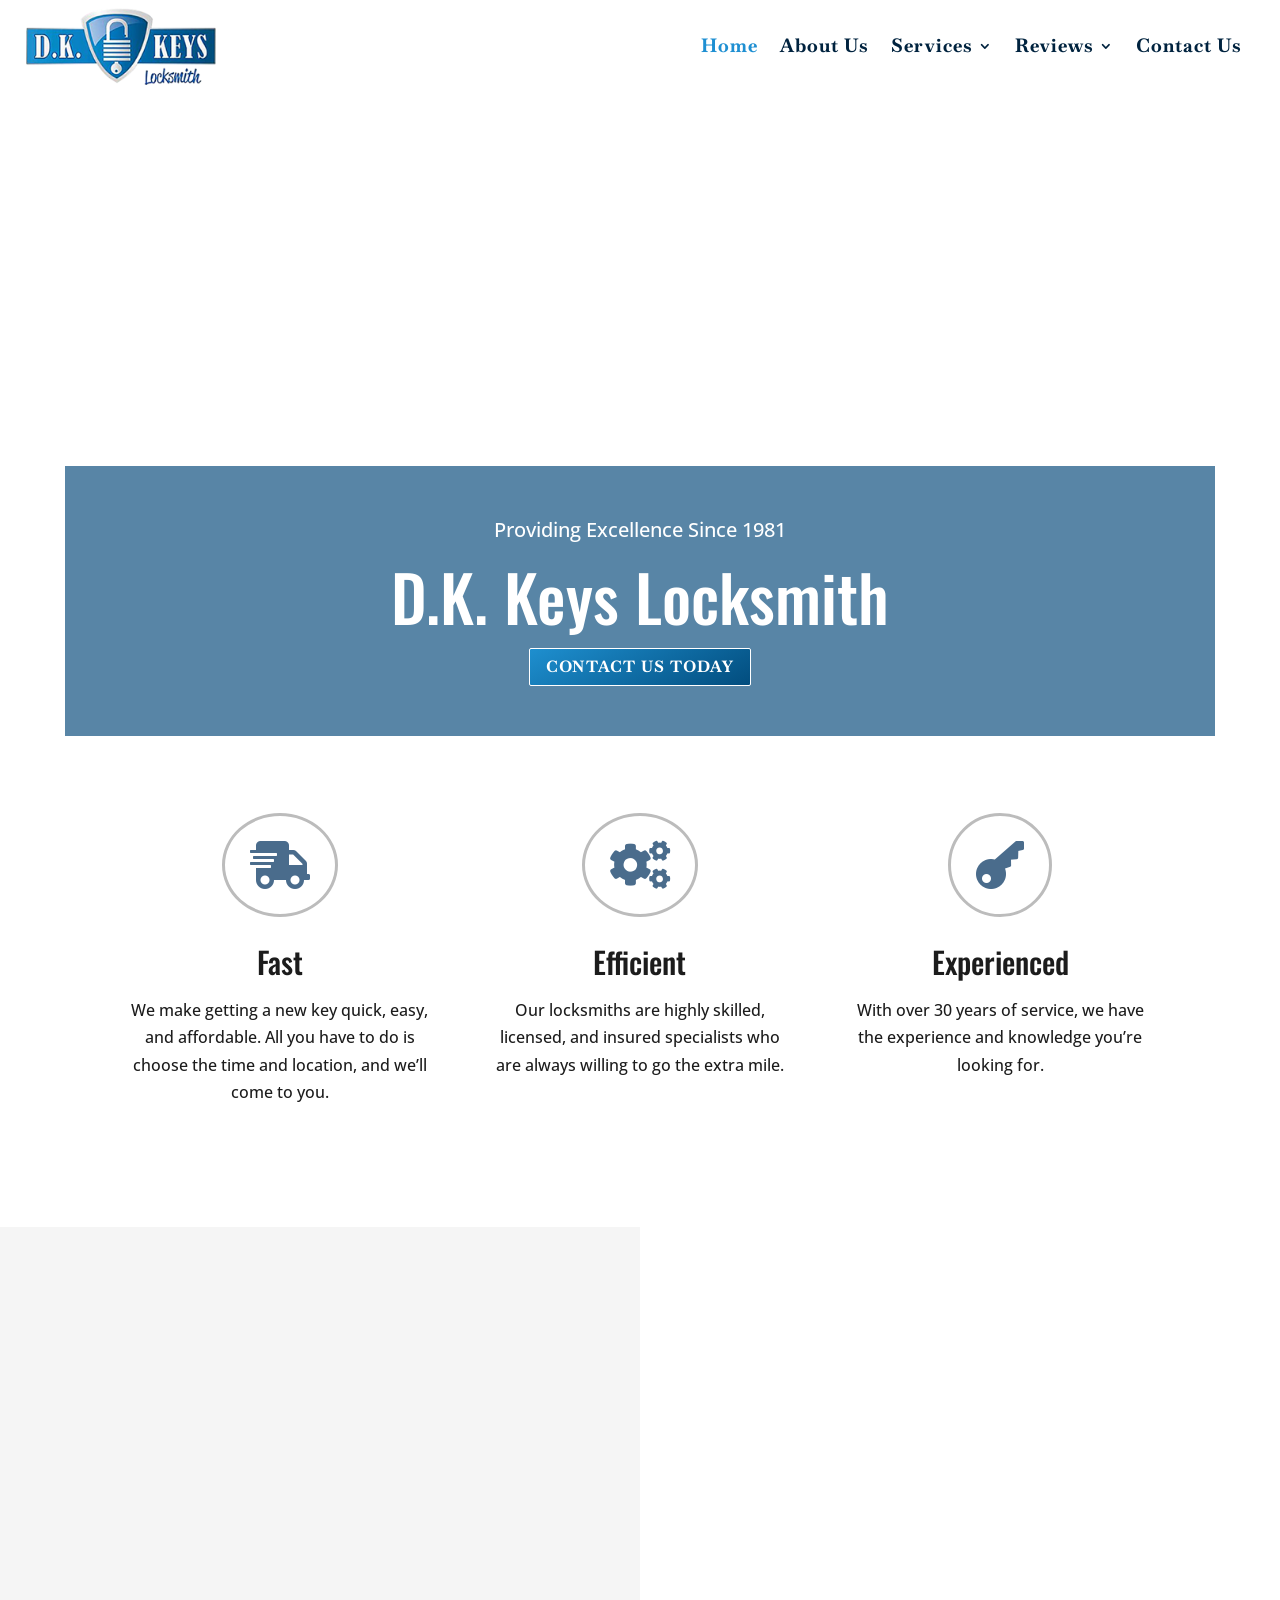
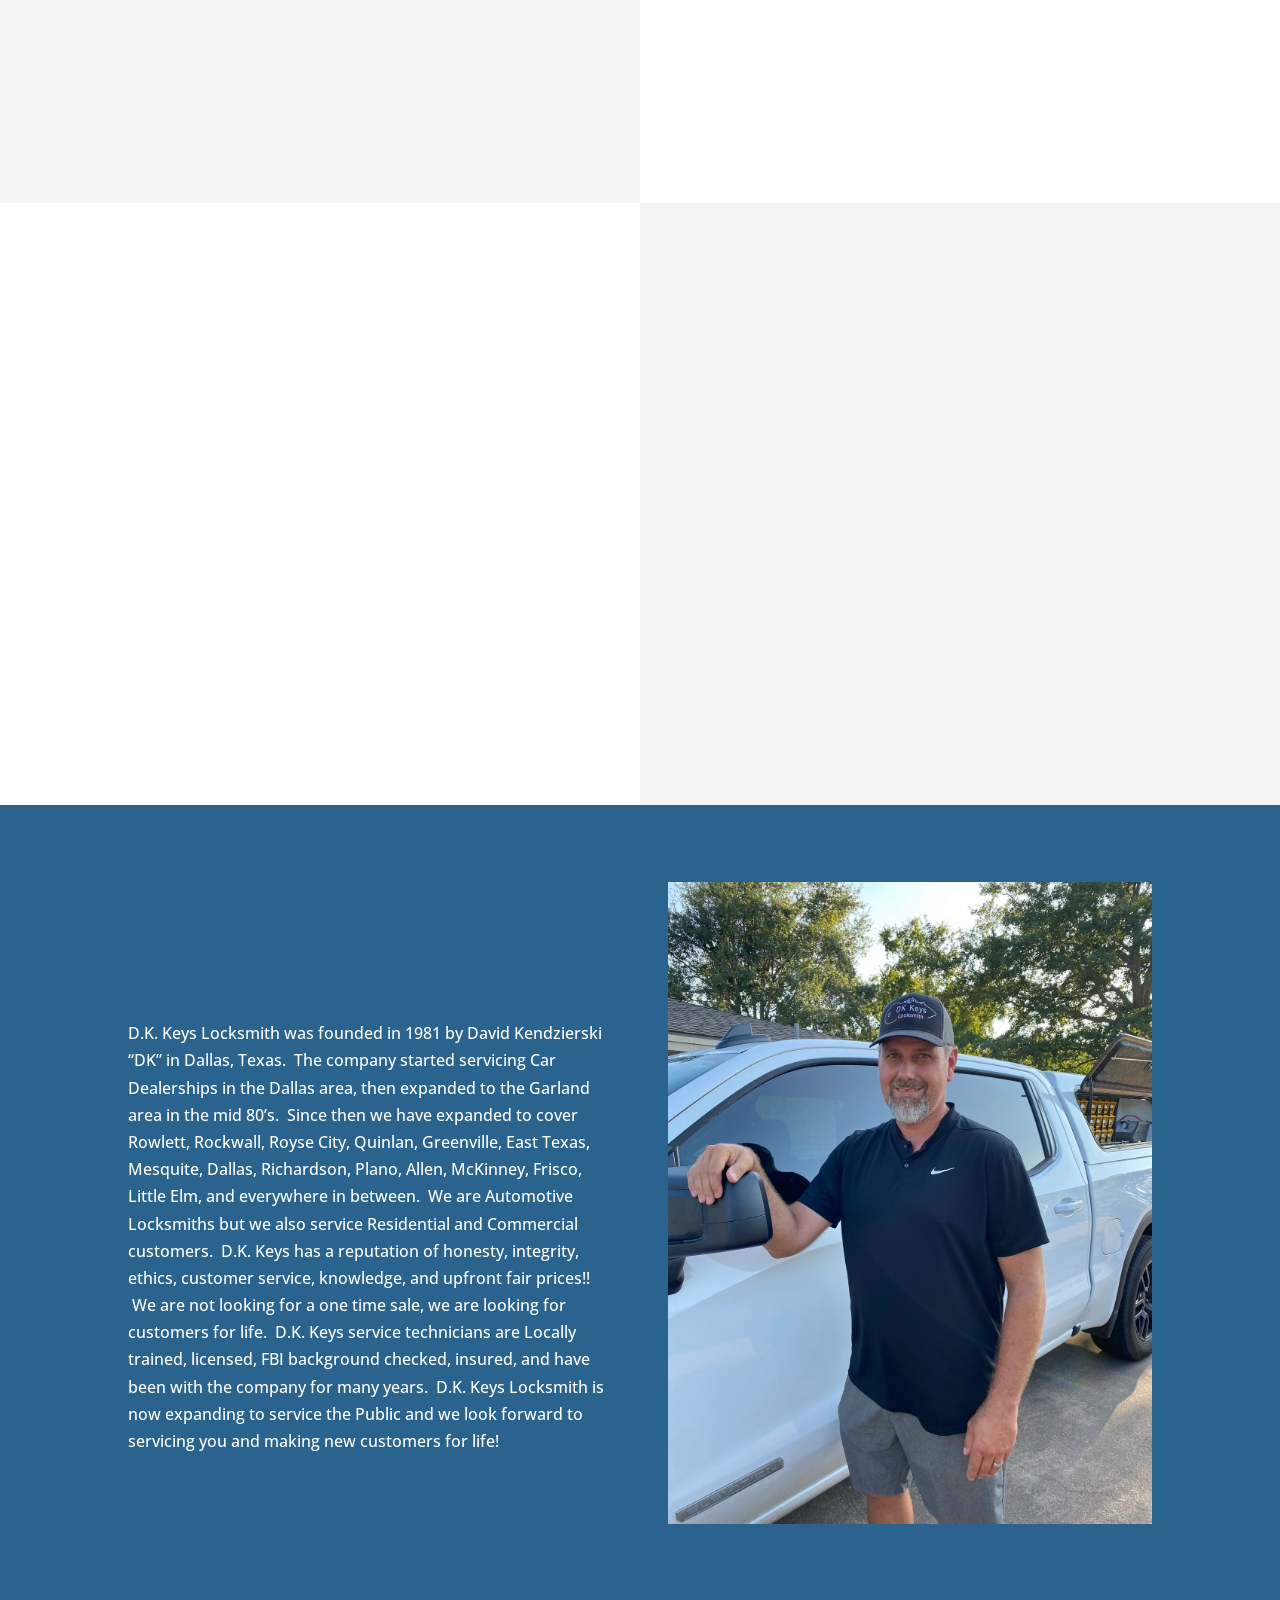
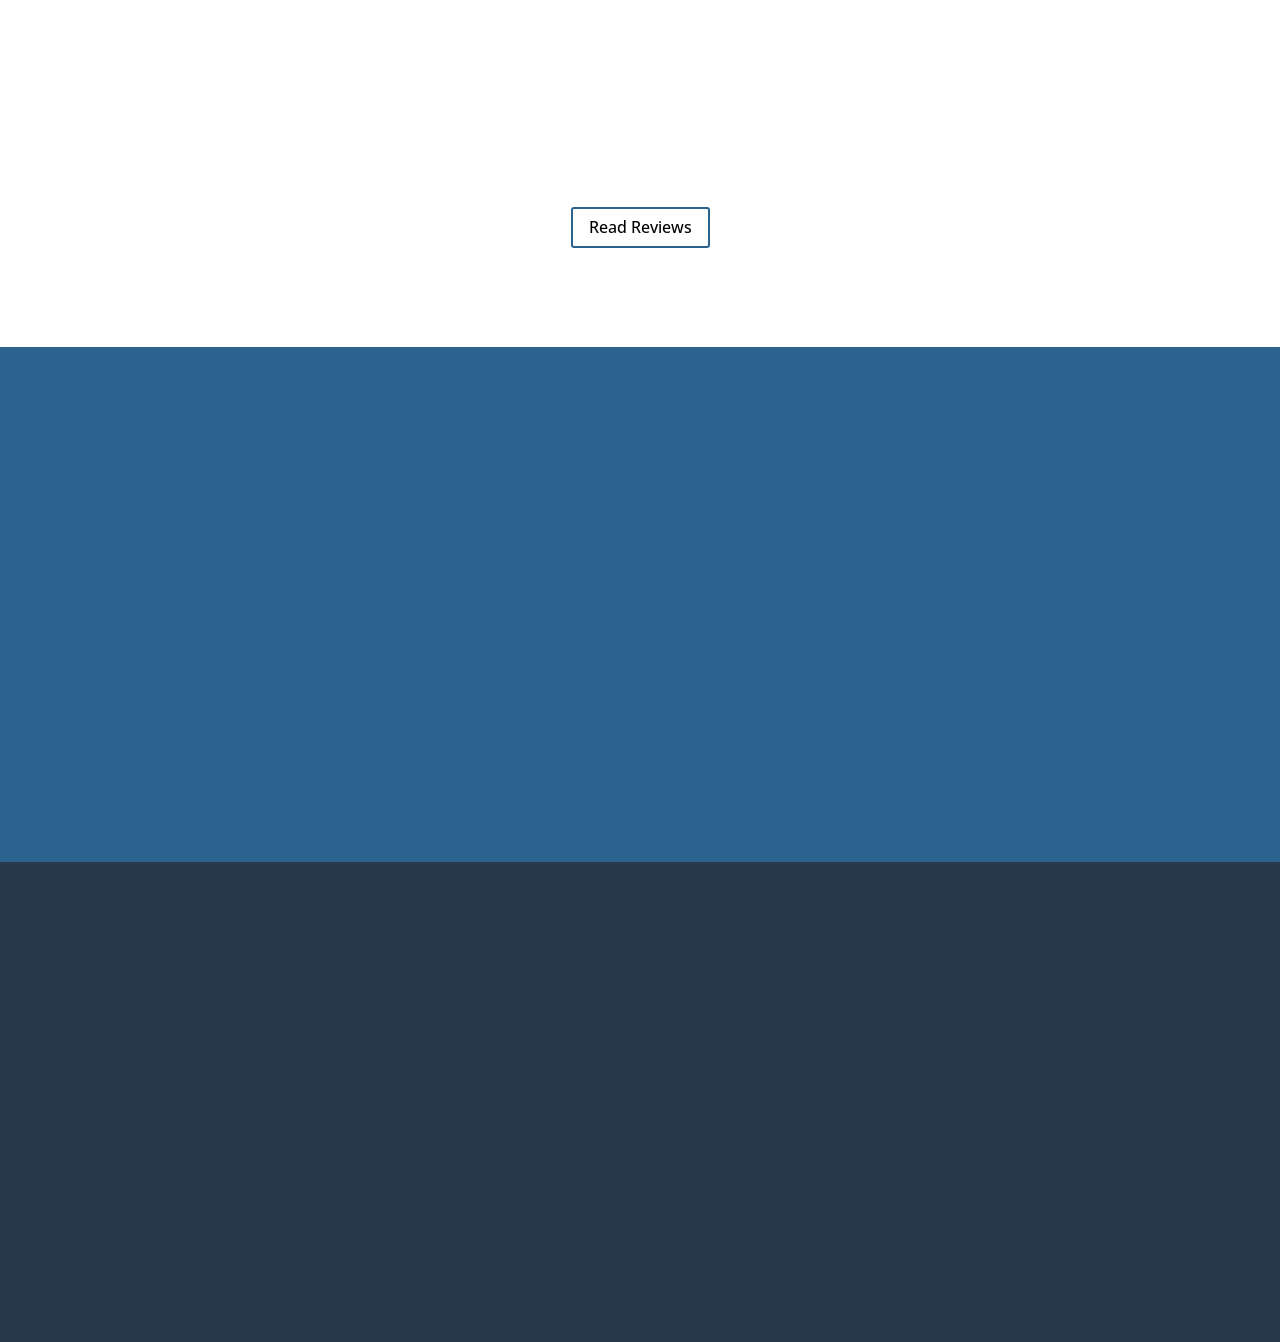
==== commit 5618dca9: "Fix hardcoded dkkeys.com image URLs and add missing uploads" ====
--- a/index.html
+++ b/index.html
@@ -189,7 +189,7 @@
 <link rel="icon" href="/wp-content/uploads/2023/01/cropped-LocksmithDK-192x192.png" sizes="192x192" />
 <link rel="apple-touch-icon" href="/wp-content/uploads/2023/01/cropped-LocksmithDK-180x180.png" />
 <meta name="msapplication-TileImage" content="/wp-content/uploads/2023/01/cropped-LocksmithDK-270x270.png" />
-<style id="et-critical-inline-css">body,.et_pb_column_1_2 .et_quote_content blockquote cite,.et_pb_column_1_2 .et_link_content a.et_link_main_url,.et_pb_column_1_3 .et_quote_content blockquote cite,.et_pb_column_3_8 .et_quote_content blockquote cite,.et_pb_column_1_4 .et_quote_content blockquote cite,.et_pb_blog_grid .et_quote_content blockquote cite,.et_pb_column_1_3 .et_link_content a.et_link_main_url,.et_pb_column_3_8 .et_link_content a.et_link_main_url,.et_pb_column_1_4 .et_link_content a.et_link_main_url,.et_pb_blog_grid .et_link_content a.et_link_main_url,body .et_pb_bg_layout_light .et_pb_post p,body .et_pb_bg_layout_dark .et_pb_post p{font-size:16px}.et_pb_slide_content,.et_pb_best_value{font-size:18px}body{color:#1c1c1c}h1,h2,h3,h4,h5,h6{color:#1c1c1c}.container,.et_pb_row,.et_pb_slider .et_pb_container,.et_pb_fullwidth_section .et_pb_title_container,.et_pb_fullwidth_section .et_pb_title_featured_container,.et_pb_fullwidth_header:not(.et_pb_fullscreen) .et_pb_fullwidth_header_container{max-width:1140px}.et_boxed_layout #page-container,.et_boxed_layout.et_non_fixed_nav.et_transparent_nav #page-container #top-header,.et_boxed_layout.et_non_fixed_nav.et_transparent_nav #page-container #main-header,.et_fixed_nav.et_boxed_layout #page-container #top-header,.et_fixed_nav.et_boxed_layout #page-container #main-header,.et_boxed_layout #page-container .container,.et_boxed_layout #page-container .et_pb_row{max-width:1300px}#main-header,#main-header .nav li ul,.et-search-form,#main-header .et_mobile_menu{background-color:rgba(0,0,0,0.5)}.et_header_style_centered .mobile_nav .select_page,.et_header_style_split .mobile_nav .select_page,.et_nav_text_color_light #top-menu>li>a,.et_nav_text_color_dark #top-menu>li>a,#top-menu a,.et_mobile_menu li a,.et_nav_text_color_light .et_mobile_menu li a,.et_nav_text_color_dark .et_mobile_menu li a,#et_search_icon:before,.et_search_form_container input,span.et_close_search_field:after,#et-top-navigation .et-cart-info{color:#ffffff}.et_search_form_container input::-moz-placeholder{color:#ffffff}.et_search_form_container input::-webkit-input-placeholder{color:#ffffff}.et_search_form_container input:-ms-input-placeholder{color:#ffffff}#top-menu li a{font-size:16px}body.et_vertical_nav .container.et_search_form_container .et-search-form input{font-size:16px!important}#top-menu li a,.et_search_form_container input{font-weight:bold;font-style:normal;text-transform:uppercase;text-decoration:none}.et_search_form_container input::-moz-placeholder{font-weight:bold;font-style:normal;text-transform:uppercase;text-decoration:none}.et_search_form_container input::-webkit-input-placeholder{font-weight:bold;font-style:normal;text-transform:uppercase;text-decoration:none}.et_search_form_container input:-ms-input-placeholder{font-weight:bold;font-style:normal;text-transform:uppercase;text-decoration:none}.footer-widget .et_pb_widget div,.footer-widget .et_pb_widget ul,.footer-widget .et_pb_widget ol,.footer-widget .et_pb_widget label{line-height:1.7em}#footer-widgets .footer-widget li:before{top:10.6px}#et-footer-nav .bottom-nav li.current-menu-item a{color:#2ea3f2}#footer-bottom{background-color:#000000}#footer-info,#footer-info a{color:#ffffff}#footer-info{font-size:15px}#main-header{box-shadow:none}.et-fixed-header#main-header{box-shadow:none!important}body .et_pb_bg_layout_light.et_pb_button:hover,body .et_pb_bg_layout_light .et_pb_button:hover,body .et_pb_button:hover{border-radius:0px}@media only screen and (min-width:981px){.et_header_style_centered.et_hide_primary_logo #main-header:not(.et-fixed-header) .logo_container,.et_header_style_centered.et_hide_fixed_logo #main-header.et-fixed-header .logo_container{height:11.88px}.et_header_style_left .et-fixed-header #et-top-navigation,.et_header_style_split .et-fixed-header #et-top-navigation{padding:33px 0 0 0}.et_header_style_left .et-fixed-header #et-top-navigation nav>ul>li>a,.et_header_style_split .et-fixed-header #et-top-navigation nav>ul>li>a{padding-bottom:33px}.et_header_style_centered header#main-header.et-fixed-header .logo_container{height:66px}.et_header_style_split #main-header.et-fixed-header .centered-inline-logo-wrap{width:66px;margin:-66px 0}.et_header_style_split .et-fixed-header .centered-inline-logo-wrap #logo{max-height:66px}.et_pb_svg_logo.et_header_style_split .et-fixed-header .centered-inline-logo-wrap #logo{height:66px}.et_header_style_slide .et-fixed-header #et-top-navigation,.et_header_style_fullscreen .et-fixed-header #et-top-navigation{padding:24px 0 24px 0!important}.et-fixed-header #top-menu a,.et-fixed-header #et_search_icon:before,.et-fixed-header #et_top_search .et-search-form input,.et-fixed-header .et_search_form_container input,.et-fixed-header .et_close_search_field:after,.et-fixed-header #et-top-navigation .et-cart-info{color:#ffffff!important}.et-fixed-header .et_search_form_container input::-moz-placeholder{color:#ffffff!important}.et-fixed-header .et_search_form_container input::-webkit-input-placeholder{color:#ffffff!important}.et-fixed-header .et_search_form_container input:-ms-input-placeholder{color:#ffffff!important}}@media only screen and (min-width:1425px){.et_pb_row{padding:28px 0}.et_pb_section{padding:57px 0}.single.et_pb_pagebuilder_layout.et_full_width_page .et_post_meta_wrapper{padding-top:85px}.et_pb_fullwidth_section{padding:0}}h1,h1.et_pb_contact_main_title,.et_pb_title_container h1{font-size:40px}h2,.product .related h2,.et_pb_column_1_2 .et_quote_content blockquote p{font-size:34px}h3{font-size:29px}h4,.et_pb_circle_counter h3,.et_pb_number_counter h3,.et_pb_column_1_3 .et_pb_post h2,.et_pb_column_1_4 .et_pb_post h2,.et_pb_blog_grid h2,.et_pb_column_1_3 .et_quote_content blockquote p,.et_pb_column_3_8 .et_quote_content blockquote p,.et_pb_column_1_4 .et_quote_content blockquote p,.et_pb_blog_grid .et_quote_content blockquote p,.et_pb_column_1_3 .et_link_content h2,.et_pb_column_3_8 .et_link_content h2,.et_pb_column_1_4 .et_link_content h2,.et_pb_blog_grid .et_link_content h2,.et_pb_column_1_3 .et_audio_content h2,.et_pb_column_3_8 .et_audio_content h2,.et_pb_column_1_4 .et_audio_content h2,.et_pb_blog_grid .et_audio_content h2,.et_pb_column_3_8 .et_pb_audio_module_content h2,.et_pb_column_1_3 .et_pb_audio_module_content h2,.et_pb_gallery_grid .et_pb_gallery_item h3,.et_pb_portfolio_grid .et_pb_portfolio_item h2,.et_pb_filterable_portfolio_grid .et_pb_portfolio_item h2{font-size:24px}h5{font-size:21px}h6{font-size:18px}.et_pb_slide_description .et_pb_slide_title{font-size:61px}.et_pb_gallery_grid .et_pb_gallery_item h3,.et_pb_portfolio_grid .et_pb_portfolio_item h2,.et_pb_filterable_portfolio_grid .et_pb_portfolio_item h2,.et_pb_column_1_4 .et_pb_audio_module_content h2{font-size:21px}	h1,h2,h3,h4,h5,h6{font-family:'Oswald',Helvetica,Arial,Lucida,sans-serif}.et_pb_section_0_tb_header.et_pb_section{padding-top:0px;padding-bottom:0px;background-color:rgba(255,255,255,0.69)!important}.et_pb_section_0_tb_header{-webkit-backdrop-filter:blur(5px);backdrop-filter:blur(5px)}.et_pb_row_0_tb_header.et_pb_row{padding-top:0px!important;padding-bottom:0px!important;padding-top:0px;padding-bottom:0px}.et_pb_row_0_tb_header,body #page-container .et-db #et-boc .et-l .et_pb_row_0_tb_header.et_pb_row,body.et_pb_pagebuilder_layout.single #page-container #et-boc .et-l .et_pb_row_0_tb_header.et_pb_row,body.et_pb_pagebuilder_layout.single.et_full_width_page #page-container #et-boc .et-l .et_pb_row_0_tb_header.et_pb_row{width:100%;max-width:100%}.et_pb_menu_0_tb_header.et_pb_menu ul li a{font-family:'Baskervville',Georgia,"Times New Roman",serif;font-weight:700;font-size:19px;color:#00233f!important;letter-spacing:1px}.et_pb_menu_0_tb_header.et_pb_menu{background-color:RGBA(255,255,255,0)}.et_pb_menu_0_tb_header{padding-top:6px;padding-right:3%;padding-bottom:10px;padding-left:2%;margin-top:2px!important;margin-left:0px!important}.et_pb_menu_0_tb_header.et_pb_menu ul li.current-menu-item a{color:#1e8fd2!important}.et_pb_menu_0_tb_header.et_pb_menu .nav li ul{background-color:#FFFFFF!important;border-color:RGBA(255,255,255,0)}.et_pb_menu_0_tb_header.et_pb_menu .et_mobile_menu{border-color:RGBA(255,255,255,0)}.et_pb_menu_0_tb_header.et_pb_menu .nav li ul.sub-menu a,.et_pb_menu_0_tb_header.et_pb_menu .nav li ul.sub-menu li.current-menu-item a,.et_pb_menu_0_tb_header.et_pb_menu .et_mobile_menu a{color:#000000!important}.et_pb_menu_0_tb_header.et_pb_menu .et_mobile_menu,.et_pb_menu_0_tb_header.et_pb_menu .et_mobile_menu ul{background-color:#FFFFFF!important}.et_pb_menu_0_tb_header .et_pb_menu_inner_container>.et_pb_menu__logo-wrap,.et_pb_menu_0_tb_header .et_pb_menu__logo-slot{width:auto;max-width:220px}.et_pb_menu_0_tb_header .et_pb_menu_inner_container>.et_pb_menu__logo-wrap .et_pb_menu__logo img,.et_pb_menu_0_tb_header .et_pb_menu__logo-slot .et_pb_menu__logo-wrap img{height:auto;max-height:none}.et_pb_menu_0_tb_header .mobile_nav .mobile_menu_bar:before,.et_pb_menu_0_tb_header .et_pb_menu__icon.et_pb_menu__search-button,.et_pb_menu_0_tb_header .et_pb_menu__icon.et_pb_menu__close-search-button,.et_pb_menu_0_tb_header .et_pb_menu__icon.et_pb_menu__cart-button{color:#024D7E}@media only screen and (max-width:980px){.et_pb_menu_0_tb_header.et_pb_menu ul li a{font-size:19px}.et_pb_menu_0_tb_header{padding-top:6px;padding-right:3%;padding-bottom:10px;padding-left:2%;margin-top:2px!important;margin-left:0px!important}}@media only screen and (max-width:767px){.et_pb_menu_0_tb_header.et_pb_menu ul li a{font-size:18px}.et_pb_menu_0_tb_header{padding-top:1%;padding-right:3%;padding-bottom:1%;padding-left:2%;margin-top:2px!important;margin-left:0px!important}.et_pb_menu_0_tb_header .et_pb_menu_inner_container>.et_pb_menu__logo-wrap,.et_pb_menu_0_tb_header .et_pb_menu__logo-slot{max-width:180px}}.et_pb_section_0.et_pb_section{padding-top:37vw;padding-bottom:0px;margin-top:-103px}.et_pb_row_0{border-width:1px 1px 0px 1px;border-color:#FFFFFF}.et_pb_text_0{font-size:20px;padding-bottom:20px!important;margin-top:0px!important;margin-bottom:0px!important}.et_pb_text_1 h1{font-size:5vw;text-align:center}.et_pb_text_1{margin-bottom:10px!important}body #page-container .et_pb_section .et_pb_button_0{color:#ffffff!important;border-width:1px!important;border-radius:2px;letter-spacing:1px;font-size:16px;font-family:'Baskervville',Georgia,"Times New Roman",serif!important;font-weight:700!important;text-transform:uppercase!important;background-image:linear-gradient(151deg,#1e8fcf 0%,#024d7e 100%)}body #page-container .et_pb_section .et_pb_button_0:hover{letter-spacing:0px!important}body #page-container .et_pb_section .et_pb_button_0,body #page-container .et_pb_section .et_pb_button_0:hover{padding:0.3em 1em!important}body #page-container .et_pb_section .et_pb_button_0:before,body #page-container .et_pb_section .et_pb_button_0:after{display:none!important}.et_pb_button_0,.et_pb_button_0:after{transition:all 300ms ease 0ms}.et_pb_row_1.et_pb_row{padding-bottom:15px!important;padding-bottom:15px}.et_pb_blurb_0.et_pb_blurb .et_pb_module_header,.et_pb_blurb_0.et_pb_blurb .et_pb_module_header a,.et_pb_blurb_1.et_pb_blurb .et_pb_module_header,.et_pb_blurb_1.et_pb_blurb .et_pb_module_header a,.et_pb_blurb_2.et_pb_blurb .et_pb_module_header,.et_pb_blurb_2.et_pb_blurb .et_pb_module_header a{font-size:30px}.et_pb_blurb_0 .et_pb_main_blurb_image .et_pb_only_image_mode_wrap,.et_pb_blurb_0 .et_pb_main_blurb_image .et-pb-icon,.et_pb_blurb_1 .et_pb_main_blurb_image .et_pb_only_image_mode_wrap,.et_pb_blurb_1 .et_pb_main_blurb_image .et-pb-icon,.et_pb_blurb_2 .et_pb_main_blurb_image .et_pb_only_image_mode_wrap,.et_pb_blurb_2 .et_pb_main_blurb_image .et-pb-icon{border-radius:100% 100% 100% 100%;overflow:hidden;border-width:3px;border-color:#bcbcbc;padding-top:25px!important;padding-right:25px!important;padding-bottom:25px!important;padding-left:25px!important;background-color:rgba(255,255,255,0)}.et_pb_blurb_0.et_pb_blurb .et_pb_module_header,.et_pb_blurb_1.et_pb_blurb .et_pb_module_header,.et_pb_blurb_2.et_pb_blurb .et_pb_module_header{padding-bottom:20px}.et_pb_blurb_0 .et-pb-icon,.et_pb_blurb_1 .et-pb-icon{font-size:48px;color:#4A6C8C;font-family:FontAwesome!important;font-weight:900!important}.et_pb_blurb_2.et_pb_blurb{padding-bottom:23px!important}.et_pb_blurb_2 .et-pb-icon{font-size:48px;color:#4A6C8C;font-family:ETmodules!important;font-weight:400!important}.et_pb_section_2{min-height:691.6px}.et_pb_section_2.et_pb_section{padding-bottom:0px;margin-top:-82px}.et_pb_row_2.et_pb_row{padding-top:86px!important;padding-right:0px!important;padding-bottom:0px!important;padding-left:0px!important;padding-top:86px;padding-right:0px;padding-bottom:0px;padding-left:0px}.et_pb_text_2{font-size:40px;padding-bottom:25px!important}.et_pb_divider_0{height:80vw}.et_pb_column_0{background-color:rgba(42,99,141,0.78);border-width:0px;border-color:#FFFFFF;padding-top:50px;padding-right:100px;padding-bottom:50px;padding-left:100px}.et_pb_column_4{background-color:#f5f5f5;padding-top:150px;padding-right:150px;padding-bottom:150px;padding-left:150px}.et_pb_column_5{background-position:left top;background-blend-mode:overlay;background-image:url(https://dkkeys.com/wp-content/uploads/2023/01/IMG_1103.jpeg)}.et_pb_row_0.et_pb_row{padding-top:0px!important;padding-right:0px!important;padding-bottom:0px!important;padding-left:0px!important;margin-left:auto!important;margin-right:auto!important;padding-top:0px;padding-right:0px;padding-bottom:0px;padding-left:0px}@media only screen and (min-width:981px){.et_pb_row_0,body #page-container .et-db #et-boc .et-l .et_pb_row_0.et_pb_row,body.et_pb_pagebuilder_layout.single #page-container #et-boc .et-l .et_pb_row_0.et_pb_row,body.et_pb_pagebuilder_layout.single.et_full_width_page #page-container #et-boc .et-l .et_pb_row_0.et_pb_row{width:100%;max-width:90%}.et_pb_row_2,body #page-container .et-db #et-boc .et-l .et_pb_row_2.et_pb_row,body.et_pb_pagebuilder_layout.single #page-container #et-boc .et-l .et_pb_row_2.et_pb_row,body.et_pb_pagebuilder_layout.single.et_full_width_page #page-container #et-boc .et-l .et_pb_row_2.et_pb_row{width:100%;max-width:100%}.et_pb_divider_0{display:none!important}}@media only screen and (max-width:980px){div.et_pb_section.et_pb_section_0{background-size:cover;background-repeat:no-repeat;background-position:center;background-blend-mode:normal;background-image:url(https://dkkeys.com/wp-content/uploads/2023/01/IMG_1096.jpeg)!important}.et_pb_section_0.et_pb_section{padding-top:37vw;padding-bottom:0px}.et_pb_row_0{border-bottom-width:0px}.et_pb_row_0,body #page-container .et-db #et-boc .et-l .et_pb_row_0.et_pb_row,body.et_pb_pagebuilder_layout.single #page-container #et-boc .et-l .et_pb_row_0.et_pb_row,body.et_pb_pagebuilder_layout.single.et_full_width_page #page-container #et-boc .et-l .et_pb_row_0.et_pb_row,.et_pb_row_2,body #page-container .et-db #et-boc .et-l .et_pb_row_2.et_pb_row,body.et_pb_pagebuilder_layout.single #page-container #et-boc .et-l .et_pb_row_2.et_pb_row,body.et_pb_pagebuilder_layout.single.et_full_width_page #page-container #et-boc .et-l .et_pb_row_2.et_pb_row{width:100%;max-width:100%}.et_pb_text_0{font-size:24px}.et_pb_text_1 h1{text-align:center}.et_pb_column_0{border-top-color:#FFFFFF}.et_pb_row_0.et_pb_row{margin-left:auto!important;margin-right:auto!important}}@media only screen and (max-width:767px){div.et_pb_section.et_pb_section_0{background-position:center top}.et_pb_section_0.et_pb_section{padding-top:91vw;padding-bottom:0px}.et_pb_row_0{border-bottom-width:0px}.et_pb_row_0,body #page-container .et-db #et-boc .et-l .et_pb_row_0.et_pb_row,body.et_pb_pagebuilder_layout.single #page-container #et-boc .et-l .et_pb_row_0.et_pb_row,body.et_pb_pagebuilder_layout.single.et_full_width_page #page-container #et-boc .et-l .et_pb_row_0.et_pb_row{max-width:95%}.et_pb_text_0{font-size:20px}.et_pb_text_1 h1{font-size:40px;text-align:center}.et_pb_blurb_0 .et-pb-icon,.et_pb_blurb_1 .et-pb-icon,.et_pb_blurb_2 .et-pb-icon{font-size:24px}.et_pb_text_2{font-size:30px;line-height:1.1em}.et_pb_column_0{border-top-color:#FFFFFF;padding-top:20px;padding-right:25px;padding-bottom:20px;padding-left:25px}.et_pb_column_4{padding-top:75px;padding-right:25px;padding-bottom:75px;padding-left:25px}.et_pb_row_0.et_pb_row{margin-left:auto!important;margin-right:auto!important}}</style>
+<style id="et-critical-inline-css">body,.et_pb_column_1_2 .et_quote_content blockquote cite,.et_pb_column_1_2 .et_link_content a.et_link_main_url,.et_pb_column_1_3 .et_quote_content blockquote cite,.et_pb_column_3_8 .et_quote_content blockquote cite,.et_pb_column_1_4 .et_quote_content blockquote cite,.et_pb_blog_grid .et_quote_content blockquote cite,.et_pb_column_1_3 .et_link_content a.et_link_main_url,.et_pb_column_3_8 .et_link_content a.et_link_main_url,.et_pb_column_1_4 .et_link_content a.et_link_main_url,.et_pb_blog_grid .et_link_content a.et_link_main_url,body .et_pb_bg_layout_light .et_pb_post p,body .et_pb_bg_layout_dark .et_pb_post p{font-size:16px}.et_pb_slide_content,.et_pb_best_value{font-size:18px}body{color:#1c1c1c}h1,h2,h3,h4,h5,h6{color:#1c1c1c}.container,.et_pb_row,.et_pb_slider .et_pb_container,.et_pb_fullwidth_section .et_pb_title_container,.et_pb_fullwidth_section .et_pb_title_featured_container,.et_pb_fullwidth_header:not(.et_pb_fullscreen) .et_pb_fullwidth_header_container{max-width:1140px}.et_boxed_layout #page-container,.et_boxed_layout.et_non_fixed_nav.et_transparent_nav #page-container #top-header,.et_boxed_layout.et_non_fixed_nav.et_transparent_nav #page-container #main-header,.et_fixed_nav.et_boxed_layout #page-container #top-header,.et_fixed_nav.et_boxed_layout #page-container #main-header,.et_boxed_layout #page-container .container,.et_boxed_layout #page-container .et_pb_row{max-width:1300px}#main-header,#main-header .nav li ul,.et-search-form,#main-header .et_mobile_menu{background-color:rgba(0,0,0,0.5)}.et_header_style_centered .mobile_nav .select_page,.et_header_style_split .mobile_nav .select_page,.et_nav_text_color_light #top-menu>li>a,.et_nav_text_color_dark #top-menu>li>a,#top-menu a,.et_mobile_menu li a,.et_nav_text_color_light .et_mobile_menu li a,.et_nav_text_color_dark .et_mobile_menu li a,#et_search_icon:before,.et_search_form_container input,span.et_close_search_field:after,#et-top-navigation .et-cart-info{color:#ffffff}.et_search_form_container input::-moz-placeholder{color:#ffffff}.et_search_form_container input::-webkit-input-placeholder{color:#ffffff}.et_search_form_container input:-ms-input-placeholder{color:#ffffff}#top-menu li a{font-size:16px}body.et_vertical_nav .container.et_search_form_container .et-search-form input{font-size:16px!important}#top-menu li a,.et_search_form_container input{font-weight:bold;font-style:normal;text-transform:uppercase;text-decoration:none}.et_search_form_container input::-moz-placeholder{font-weight:bold;font-style:normal;text-transform:uppercase;text-decoration:none}.et_search_form_container input::-webkit-input-placeholder{font-weight:bold;font-style:normal;text-transform:uppercase;text-decoration:none}.et_search_form_container input:-ms-input-placeholder{font-weight:bold;font-style:normal;text-transform:uppercase;text-decoration:none}.footer-widget .et_pb_widget div,.footer-widget .et_pb_widget ul,.footer-widget .et_pb_widget ol,.footer-widget .et_pb_widget label{line-height:1.7em}#footer-widgets .footer-widget li:before{top:10.6px}#et-footer-nav .bottom-nav li.current-menu-item a{color:#2ea3f2}#footer-bottom{background-color:#000000}#footer-info,#footer-info a{color:#ffffff}#footer-info{font-size:15px}#main-header{box-shadow:none}.et-fixed-header#main-header{box-shadow:none!important}body .et_pb_bg_layout_light.et_pb_button:hover,body .et_pb_bg_layout_light .et_pb_button:hover,body .et_pb_button:hover{border-radius:0px}@media only screen and (min-width:981px){.et_header_style_centered.et_hide_primary_logo #main-header:not(.et-fixed-header) .logo_container,.et_header_style_centered.et_hide_fixed_logo #main-header.et-fixed-header .logo_container{height:11.88px}.et_header_style_left .et-fixed-header #et-top-navigation,.et_header_style_split .et-fixed-header #et-top-navigation{padding:33px 0 0 0}.et_header_style_left .et-fixed-header #et-top-navigation nav>ul>li>a,.et_header_style_split .et-fixed-header #et-top-navigation nav>ul>li>a{padding-bottom:33px}.et_header_style_centered header#main-header.et-fixed-header .logo_container{height:66px}.et_header_style_split #main-header.et-fixed-header .centered-inline-logo-wrap{width:66px;margin:-66px 0}.et_header_style_split .et-fixed-header .centered-inline-logo-wrap #logo{max-height:66px}.et_pb_svg_logo.et_header_style_split .et-fixed-header .centered-inline-logo-wrap #logo{height:66px}.et_header_style_slide .et-fixed-header #et-top-navigation,.et_header_style_fullscreen .et-fixed-header #et-top-navigation{padding:24px 0 24px 0!important}.et-fixed-header #top-menu a,.et-fixed-header #et_search_icon:before,.et-fixed-header #et_top_search .et-search-form input,.et-fixed-header .et_search_form_container input,.et-fixed-header .et_close_search_field:after,.et-fixed-header #et-top-navigation .et-cart-info{color:#ffffff!important}.et-fixed-header .et_search_form_container input::-moz-placeholder{color:#ffffff!important}.et-fixed-header .et_search_form_container input::-webkit-input-placeholder{color:#ffffff!important}.et-fixed-header .et_search_form_container input:-ms-input-placeholder{color:#ffffff!important}}@media only screen and (min-width:1425px){.et_pb_row{padding:28px 0}.et_pb_section{padding:57px 0}.single.et_pb_pagebuilder_layout.et_full_width_page .et_post_meta_wrapper{padding-top:85px}.et_pb_fullwidth_section{padding:0}}h1,h1.et_pb_contact_main_title,.et_pb_title_container h1{font-size:40px}h2,.product .related h2,.et_pb_column_1_2 .et_quote_content blockquote p{font-size:34px}h3{font-size:29px}h4,.et_pb_circle_counter h3,.et_pb_number_counter h3,.et_pb_column_1_3 .et_pb_post h2,.et_pb_column_1_4 .et_pb_post h2,.et_pb_blog_grid h2,.et_pb_column_1_3 .et_quote_content blockquote p,.et_pb_column_3_8 .et_quote_content blockquote p,.et_pb_column_1_4 .et_quote_content blockquote p,.et_pb_blog_grid .et_quote_content blockquote p,.et_pb_column_1_3 .et_link_content h2,.et_pb_column_3_8 .et_link_content h2,.et_pb_column_1_4 .et_link_content h2,.et_pb_blog_grid .et_link_content h2,.et_pb_column_1_3 .et_audio_content h2,.et_pb_column_3_8 .et_audio_content h2,.et_pb_column_1_4 .et_audio_content h2,.et_pb_blog_grid .et_audio_content h2,.et_pb_column_3_8 .et_pb_audio_module_content h2,.et_pb_column_1_3 .et_pb_audio_module_content h2,.et_pb_gallery_grid .et_pb_gallery_item h3,.et_pb_portfolio_grid .et_pb_portfolio_item h2,.et_pb_filterable_portfolio_grid .et_pb_portfolio_item h2{font-size:24px}h5{font-size:21px}h6{font-size:18px}.et_pb_slide_description .et_pb_slide_title{font-size:61px}.et_pb_gallery_grid .et_pb_gallery_item h3,.et_pb_portfolio_grid .et_pb_portfolio_item h2,.et_pb_filterable_portfolio_grid .et_pb_portfolio_item h2,.et_pb_column_1_4 .et_pb_audio_module_content h2{font-size:21px}	h1,h2,h3,h4,h5,h6{font-family:'Oswald',Helvetica,Arial,Lucida,sans-serif}.et_pb_section_0_tb_header.et_pb_section{padding-top:0px;padding-bottom:0px;background-color:rgba(255,255,255,0.69)!important}.et_pb_section_0_tb_header{-webkit-backdrop-filter:blur(5px);backdrop-filter:blur(5px)}.et_pb_row_0_tb_header.et_pb_row{padding-top:0px!important;padding-bottom:0px!important;padding-top:0px;padding-bottom:0px}.et_pb_row_0_tb_header,body #page-container .et-db #et-boc .et-l .et_pb_row_0_tb_header.et_pb_row,body.et_pb_pagebuilder_layout.single #page-container #et-boc .et-l .et_pb_row_0_tb_header.et_pb_row,body.et_pb_pagebuilder_layout.single.et_full_width_page #page-container #et-boc .et-l .et_pb_row_0_tb_header.et_pb_row{width:100%;max-width:100%}.et_pb_menu_0_tb_header.et_pb_menu ul li a{font-family:'Baskervville',Georgia,"Times New Roman",serif;font-weight:700;font-size:19px;color:#00233f!important;letter-spacing:1px}.et_pb_menu_0_tb_header.et_pb_menu{background-color:RGBA(255,255,255,0)}.et_pb_menu_0_tb_header{padding-top:6px;padding-right:3%;padding-bottom:10px;padding-left:2%;margin-top:2px!important;margin-left:0px!important}.et_pb_menu_0_tb_header.et_pb_menu ul li.current-menu-item a{color:#1e8fd2!important}.et_pb_menu_0_tb_header.et_pb_menu .nav li ul{background-color:#FFFFFF!important;border-color:RGBA(255,255,255,0)}.et_pb_menu_0_tb_header.et_pb_menu .et_mobile_menu{border-color:RGBA(255,255,255,0)}.et_pb_menu_0_tb_header.et_pb_menu .nav li ul.sub-menu a,.et_pb_menu_0_tb_header.et_pb_menu .nav li ul.sub-menu li.current-menu-item a,.et_pb_menu_0_tb_header.et_pb_menu .et_mobile_menu a{color:#000000!important}.et_pb_menu_0_tb_header.et_pb_menu .et_mobile_menu,.et_pb_menu_0_tb_header.et_pb_menu .et_mobile_menu ul{background-color:#FFFFFF!important}.et_pb_menu_0_tb_header .et_pb_menu_inner_container>.et_pb_menu__logo-wrap,.et_pb_menu_0_tb_header .et_pb_menu__logo-slot{width:auto;max-width:220px}.et_pb_menu_0_tb_header .et_pb_menu_inner_container>.et_pb_menu__logo-wrap .et_pb_menu__logo img,.et_pb_menu_0_tb_header .et_pb_menu__logo-slot .et_pb_menu__logo-wrap img{height:auto;max-height:none}.et_pb_menu_0_tb_header .mobile_nav .mobile_menu_bar:before,.et_pb_menu_0_tb_header .et_pb_menu__icon.et_pb_menu__search-button,.et_pb_menu_0_tb_header .et_pb_menu__icon.et_pb_menu__close-search-button,.et_pb_menu_0_tb_header .et_pb_menu__icon.et_pb_menu__cart-button{color:#024D7E}@media only screen and (max-width:980px){.et_pb_menu_0_tb_header.et_pb_menu ul li a{font-size:19px}.et_pb_menu_0_tb_header{padding-top:6px;padding-right:3%;padding-bottom:10px;padding-left:2%;margin-top:2px!important;margin-left:0px!important}}@media only screen and (max-width:767px){.et_pb_menu_0_tb_header.et_pb_menu ul li a{font-size:18px}.et_pb_menu_0_tb_header{padding-top:1%;padding-right:3%;padding-bottom:1%;padding-left:2%;margin-top:2px!important;margin-left:0px!important}.et_pb_menu_0_tb_header .et_pb_menu_inner_container>.et_pb_menu__logo-wrap,.et_pb_menu_0_tb_header .et_pb_menu__logo-slot{max-width:180px}}.et_pb_section_0.et_pb_section{padding-top:37vw;padding-bottom:0px;margin-top:-103px}.et_pb_row_0{border-width:1px 1px 0px 1px;border-color:#FFFFFF}.et_pb_text_0{font-size:20px;padding-bottom:20px!important;margin-top:0px!important;margin-bottom:0px!important}.et_pb_text_1 h1{font-size:5vw;text-align:center}.et_pb_text_1{margin-bottom:10px!important}body #page-container .et_pb_section .et_pb_button_0{color:#ffffff!important;border-width:1px!important;border-radius:2px;letter-spacing:1px;font-size:16px;font-family:'Baskervville',Georgia,"Times New Roman",serif!important;font-weight:700!important;text-transform:uppercase!important;background-image:linear-gradient(151deg,#1e8fcf 0%,#024d7e 100%)}body #page-container .et_pb_section .et_pb_button_0:hover{letter-spacing:0px!important}body #page-container .et_pb_section .et_pb_button_0,body #page-container .et_pb_section .et_pb_button_0:hover{padding:0.3em 1em!important}body #page-container .et_pb_section .et_pb_button_0:before,body #page-container .et_pb_section .et_pb_button_0:after{display:none!important}.et_pb_button_0,.et_pb_button_0:after{transition:all 300ms ease 0ms}.et_pb_row_1.et_pb_row{padding-bottom:15px!important;padding-bottom:15px}.et_pb_blurb_0.et_pb_blurb .et_pb_module_header,.et_pb_blurb_0.et_pb_blurb .et_pb_module_header a,.et_pb_blurb_1.et_pb_blurb .et_pb_module_header,.et_pb_blurb_1.et_pb_blurb .et_pb_module_header a,.et_pb_blurb_2.et_pb_blurb .et_pb_module_header,.et_pb_blurb_2.et_pb_blurb .et_pb_module_header a{font-size:30px}.et_pb_blurb_0 .et_pb_main_blurb_image .et_pb_only_image_mode_wrap,.et_pb_blurb_0 .et_pb_main_blurb_image .et-pb-icon,.et_pb_blurb_1 .et_pb_main_blurb_image .et_pb_only_image_mode_wrap,.et_pb_blurb_1 .et_pb_main_blurb_image .et-pb-icon,.et_pb_blurb_2 .et_pb_main_blurb_image .et_pb_only_image_mode_wrap,.et_pb_blurb_2 .et_pb_main_blurb_image .et-pb-icon{border-radius:100% 100% 100% 100%;overflow:hidden;border-width:3px;border-color:#bcbcbc;padding-top:25px!important;padding-right:25px!important;padding-bottom:25px!important;padding-left:25px!important;background-color:rgba(255,255,255,0)}.et_pb_blurb_0.et_pb_blurb .et_pb_module_header,.et_pb_blurb_1.et_pb_blurb .et_pb_module_header,.et_pb_blurb_2.et_pb_blurb .et_pb_module_header{padding-bottom:20px}.et_pb_blurb_0 .et-pb-icon,.et_pb_blurb_1 .et-pb-icon{font-size:48px;color:#4A6C8C;font-family:FontAwesome!important;font-weight:900!important}.et_pb_blurb_2.et_pb_blurb{padding-bottom:23px!important}.et_pb_blurb_2 .et-pb-icon{font-size:48px;color:#4A6C8C;font-family:ETmodules!important;font-weight:400!important}.et_pb_section_2{min-height:691.6px}.et_pb_section_2.et_pb_section{padding-bottom:0px;margin-top:-82px}.et_pb_row_2.et_pb_row{padding-top:86px!important;padding-right:0px!important;padding-bottom:0px!important;padding-left:0px!important;padding-top:86px;padding-right:0px;padding-bottom:0px;padding-left:0px}.et_pb_text_2{font-size:40px;padding-bottom:25px!important}.et_pb_divider_0{height:80vw}.et_pb_column_0{background-color:rgba(42,99,141,0.78);border-width:0px;border-color:#FFFFFF;padding-top:50px;padding-right:100px;padding-bottom:50px;padding-left:100px}.et_pb_column_4{background-color:#f5f5f5;padding-top:150px;padding-right:150px;padding-bottom:150px;padding-left:150px}.et_pb_column_5{background-position:left top;background-blend-mode:overlay;background-image:url(/wp-content/uploads/2023/01/IMG_1103.jpeg)}.et_pb_row_0.et_pb_row{padding-top:0px!important;padding-right:0px!important;padding-bottom:0px!important;padding-left:0px!important;margin-left:auto!important;margin-right:auto!important;padding-top:0px;padding-right:0px;padding-bottom:0px;padding-left:0px}@media only screen and (min-width:981px){.et_pb_row_0,body #page-container .et-db #et-boc .et-l .et_pb_row_0.et_pb_row,body.et_pb_pagebuilder_layout.single #page-container #et-boc .et-l .et_pb_row_0.et_pb_row,body.et_pb_pagebuilder_layout.single.et_full_width_page #page-container #et-boc .et-l .et_pb_row_0.et_pb_row{width:100%;max-width:90%}.et_pb_row_2,body #page-container .et-db #et-boc .et-l .et_pb_row_2.et_pb_row,body.et_pb_pagebuilder_layout.single #page-container #et-boc .et-l .et_pb_row_2.et_pb_row,body.et_pb_pagebuilder_layout.single.et_full_width_page #page-container #et-boc .et-l .et_pb_row_2.et_pb_row{width:100%;max-width:100%}.et_pb_divider_0{display:none!important}}@media only screen and (max-width:980px){div.et_pb_section.et_pb_section_0{background-size:cover;background-repeat:no-repeat;background-position:center;background-blend-mode:normal;background-image:url(/wp-content/uploads/2023/01/IMG_1096.jpeg)!important}.et_pb_section_0.et_pb_section{padding-top:37vw;padding-bottom:0px}.et_pb_row_0{border-bottom-width:0px}.et_pb_row_0,body #page-container .et-db #et-boc .et-l .et_pb_row_0.et_pb_row,body.et_pb_pagebuilder_layout.single #page-container #et-boc .et-l .et_pb_row_0.et_pb_row,body.et_pb_pagebuilder_layout.single.et_full_width_page #page-container #et-boc .et-l .et_pb_row_0.et_pb_row,.et_pb_row_2,body #page-container .et-db #et-boc .et-l .et_pb_row_2.et_pb_row,body.et_pb_pagebuilder_layout.single #page-container #et-boc .et-l .et_pb_row_2.et_pb_row,body.et_pb_pagebuilder_layout.single.et_full_width_page #page-container #et-boc .et-l .et_pb_row_2.et_pb_row{width:100%;max-width:100%}.et_pb_text_0{font-size:24px}.et_pb_text_1 h1{text-align:center}.et_pb_column_0{border-top-color:#FFFFFF}.et_pb_row_0.et_pb_row{margin-left:auto!important;margin-right:auto!important}}@media only screen and (max-width:767px){div.et_pb_section.et_pb_section_0{background-position:center top}.et_pb_section_0.et_pb_section{padding-top:91vw;padding-bottom:0px}.et_pb_row_0{border-bottom-width:0px}.et_pb_row_0,body #page-container .et-db #et-boc .et-l .et_pb_row_0.et_pb_row,body.et_pb_pagebuilder_layout.single #page-container #et-boc .et-l .et_pb_row_0.et_pb_row,body.et_pb_pagebuilder_layout.single.et_full_width_page #page-container #et-boc .et-l .et_pb_row_0.et_pb_row{max-width:95%}.et_pb_text_0{font-size:20px}.et_pb_text_1 h1{font-size:40px;text-align:center}.et_pb_blurb_0 .et-pb-icon,.et_pb_blurb_1 .et-pb-icon,.et_pb_blurb_2 .et-pb-icon{font-size:24px}.et_pb_text_2{font-size:30px;line-height:1.1em}.et_pb_column_0{border-top-color:#FFFFFF;padding-top:20px;padding-right:25px;padding-bottom:20px;padding-left:25px}.et_pb_column_4{padding-top:75px;padding-right:25px;padding-bottom:75px;padding-left:25px}.et_pb_row_0.et_pb_row{margin-left:auto!important;margin-right:auto!important}}</style>
 <link rel="stylesheet" id="et-core-unified-5-cached-inline-styles" href="/wp-content/et-cache/5/et-core-unified-5.min.css?ver=1781731606" /><link rel="preload" as="style" id="et-core-unified-tb-7603-tb-19-deferred-5-cached-inline-styles" href="/wp-content/et-cache/5/et-core-unified-tb-7603-tb-19-deferred-5.min.css?ver=1781731607" onload="this.onload=null;this.rel='stylesheet';" /></head>
 <body class="home wp-singular page-template-default page page-id-5 wp-theme-Divi wp-child-theme-duvi et-tb-has-template et-tb-has-header et-tb-has-footer et_pb_button_helper_class et_cover_background et_pb_gutter osx et_pb_gutters3 et_pb_pagebuilder_layout et_no_sidebar et_divi_theme et-db">
 	<div id="page-container">
@@ -217,7 +217,7 @@
 					<div class="et_pb_menu_inner_container clearfix">
 						<div class="et_pb_menu__logo-wrap">
 			  <div class="et_pb_menu__logo">
-				<img decoding="async" src="https://dkkeys.com/wp-content/uploads/2023/01/LocksmithDK.png" alt="" />
+				<img decoding="async" src="/wp-content/uploads/2023/01/LocksmithDK.png" alt="" />
 			  </div>
 			</div>
 						<div class="et_pb_menu__wrap">
@@ -276,10 +276,10 @@
 				
 				<span class="et_parallax_bg_wrap"><span
 						class="et_parallax_bg_phone_exist et_parallax_bg et_pb_parallax_css et_parallax_bg_tablet"
-						style="background-image: url(https://dkkeys.com/wp-content/uploads/2023/01/IMG_1096.jpeg);"
+						style="background-image: url(/wp-content/uploads/2023/01/IMG_1096.jpeg);"
 					></span></span><span class="et_parallax_bg_wrap"><span
 						class="et_parallax_bg_phone_exist et_parallax_bg_tablet_exist et_parallax_bg et_pb_parallax_css"
-						style="background-image: url(https://dkkeys.com/wp-content/uploads/2023/01/IMG_1096.jpeg);"
+						style="background-image: url(/wp-content/uploads/2023/01/IMG_1096.jpeg);"
 					></span></span>
 				
 				
@@ -500,7 +500,7 @@
 				
 				
 				
-				<span class="et_pb_image_wrap "><img decoding="async" src="https://dkkeys.com/wp-content/uploads/2023/01/IMG_1095.jpeg" alt="" title="IMG_1095" /></span>
+				<span class="et_pb_image_wrap "><img decoding="async" src="/wp-content/uploads/2023/01/IMG_1095.jpeg" alt="" title="IMG_1095" /></span>
 			</div>
 			</div>
 				
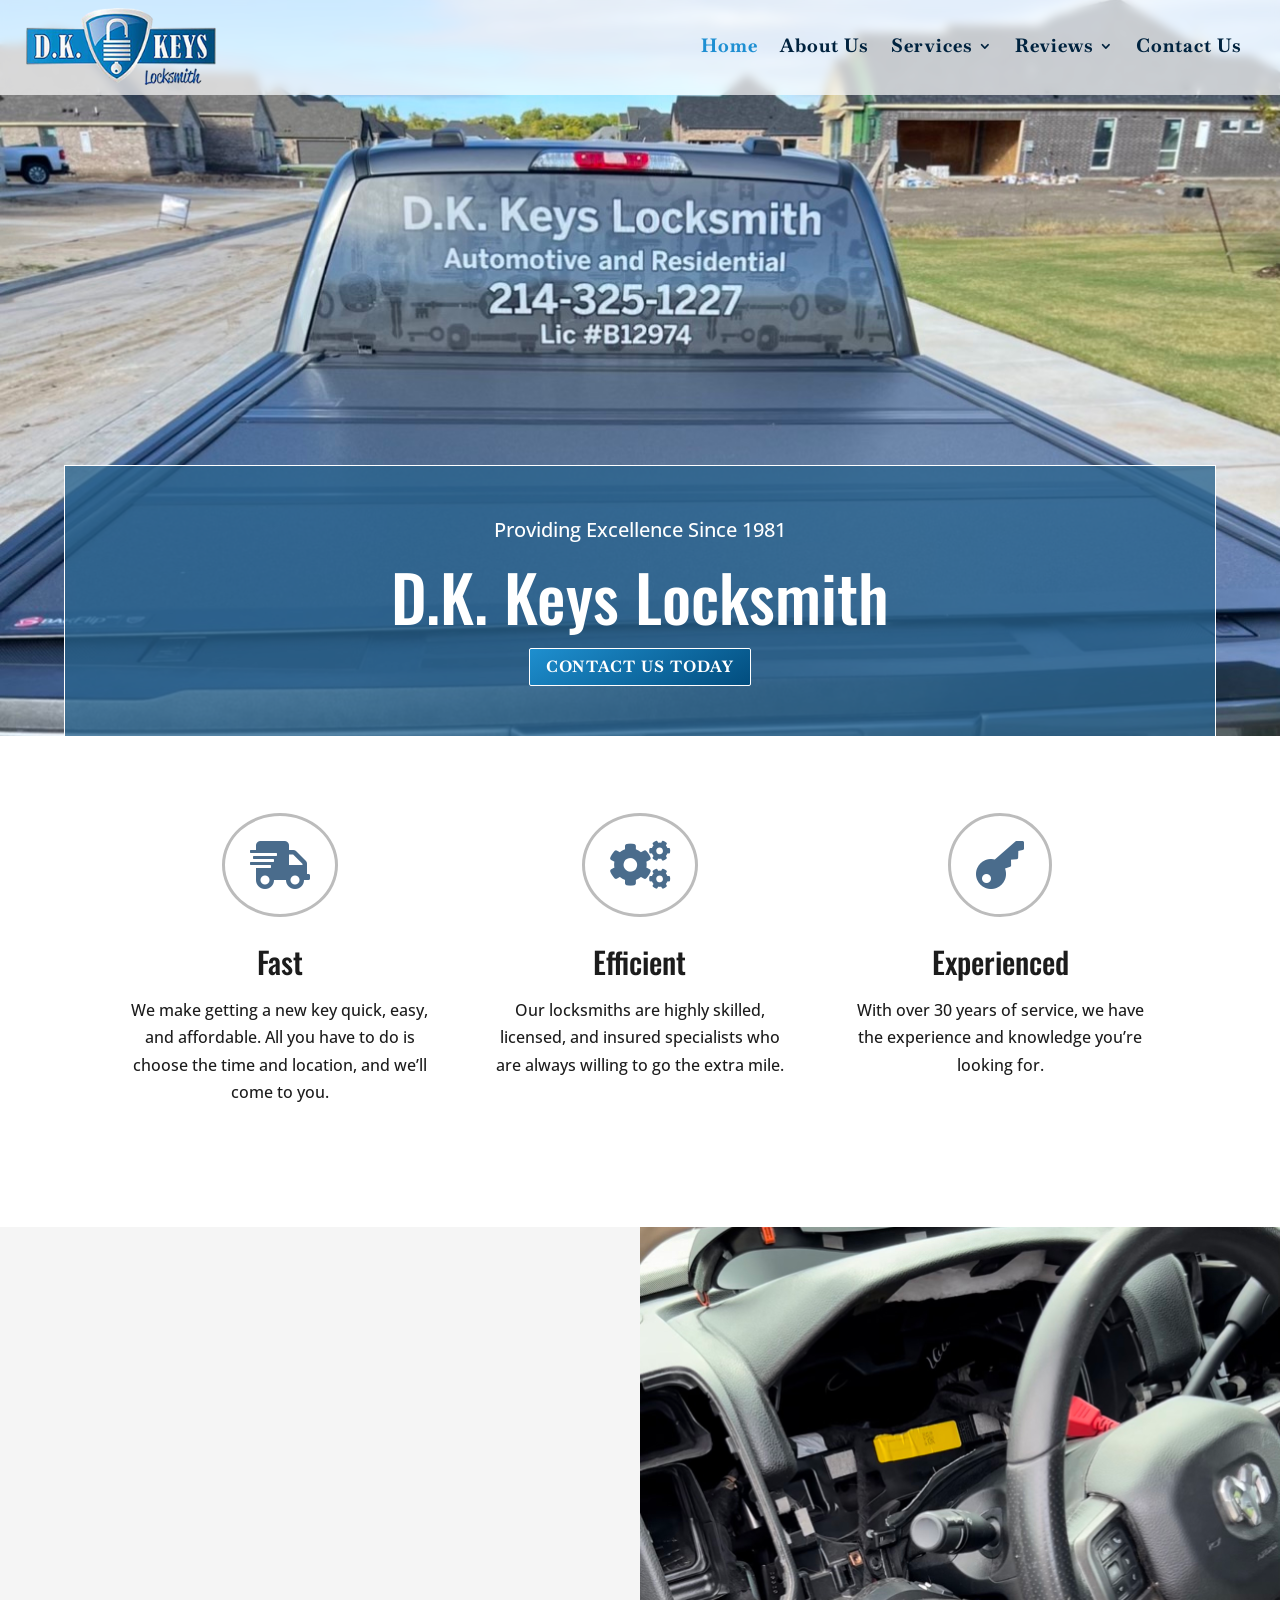
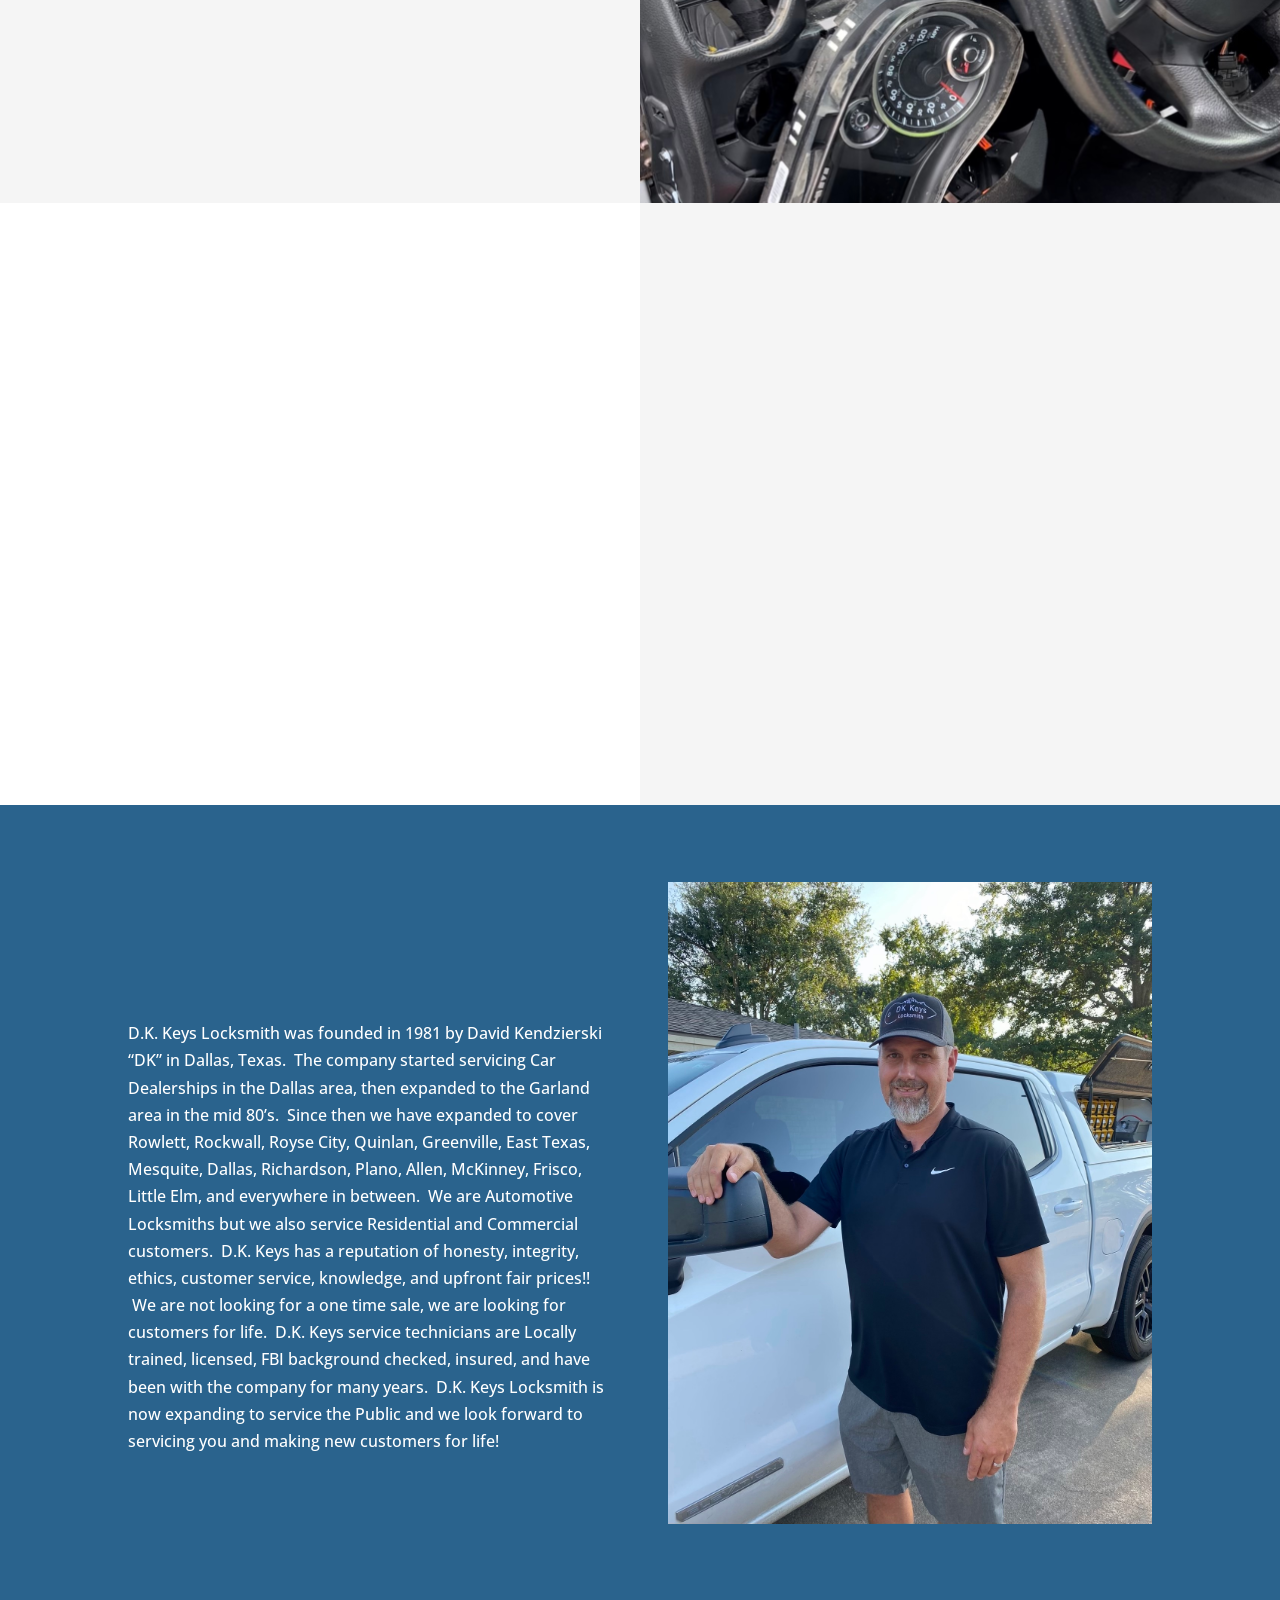
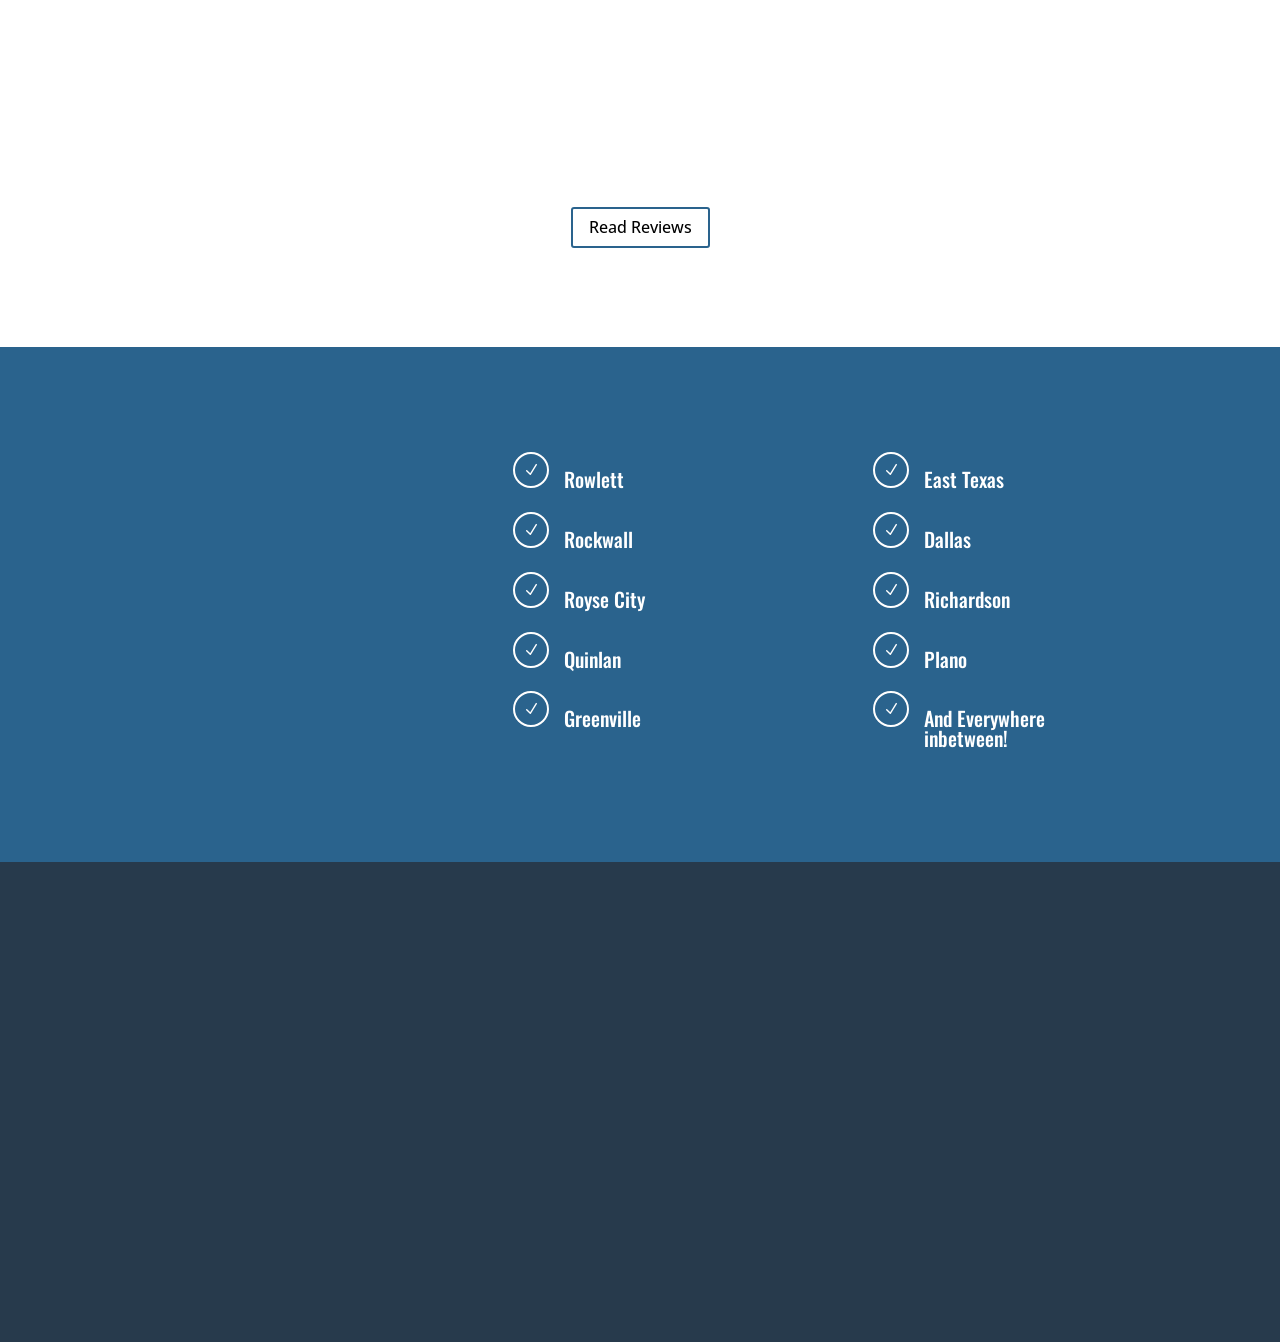
==== commit edadedae: "chore: inject Found It lead capture for DK Keys" ====
--- a/index.html
+++ b/index.html
@@ -190,7 +190,9 @@
 <link rel="apple-touch-icon" href="/wp-content/uploads/2023/01/cropped-LocksmithDK-180x180.png" />
 <meta name="msapplication-TileImage" content="/wp-content/uploads/2023/01/cropped-LocksmithDK-270x270.png" />
 <style id="et-critical-inline-css">body,.et_pb_column_1_2 .et_quote_content blockquote cite,.et_pb_column_1_2 .et_link_content a.et_link_main_url,.et_pb_column_1_3 .et_quote_content blockquote cite,.et_pb_column_3_8 .et_quote_content blockquote cite,.et_pb_column_1_4 .et_quote_content blockquote cite,.et_pb_blog_grid .et_quote_content blockquote cite,.et_pb_column_1_3 .et_link_content a.et_link_main_url,.et_pb_column_3_8 .et_link_content a.et_link_main_url,.et_pb_column_1_4 .et_link_content a.et_link_main_url,.et_pb_blog_grid .et_link_content a.et_link_main_url,body .et_pb_bg_layout_light .et_pb_post p,body .et_pb_bg_layout_dark .et_pb_post p{font-size:16px}.et_pb_slide_content,.et_pb_best_value{font-size:18px}body{color:#1c1c1c}h1,h2,h3,h4,h5,h6{color:#1c1c1c}.container,.et_pb_row,.et_pb_slider .et_pb_container,.et_pb_fullwidth_section .et_pb_title_container,.et_pb_fullwidth_section .et_pb_title_featured_container,.et_pb_fullwidth_header:not(.et_pb_fullscreen) .et_pb_fullwidth_header_container{max-width:1140px}.et_boxed_layout #page-container,.et_boxed_layout.et_non_fixed_nav.et_transparent_nav #page-container #top-header,.et_boxed_layout.et_non_fixed_nav.et_transparent_nav #page-container #main-header,.et_fixed_nav.et_boxed_layout #page-container #top-header,.et_fixed_nav.et_boxed_layout #page-container #main-header,.et_boxed_layout #page-container .container,.et_boxed_layout #page-container .et_pb_row{max-width:1300px}#main-header,#main-header .nav li ul,.et-search-form,#main-header .et_mobile_menu{background-color:rgba(0,0,0,0.5)}.et_header_style_centered .mobile_nav .select_page,.et_header_style_split .mobile_nav .select_page,.et_nav_text_color_light #top-menu>li>a,.et_nav_text_color_dark #top-menu>li>a,#top-menu a,.et_mobile_menu li a,.et_nav_text_color_light .et_mobile_menu li a,.et_nav_text_color_dark .et_mobile_menu li a,#et_search_icon:before,.et_search_form_container input,span.et_close_search_field:after,#et-top-navigation .et-cart-info{color:#ffffff}.et_search_form_container input::-moz-placeholder{color:#ffffff}.et_search_form_container input::-webkit-input-placeholder{color:#ffffff}.et_search_form_container input:-ms-input-placeholder{color:#ffffff}#top-menu li a{font-size:16px}body.et_vertical_nav .container.et_search_form_container .et-search-form input{font-size:16px!important}#top-menu li a,.et_search_form_container input{font-weight:bold;font-style:normal;text-transform:uppercase;text-decoration:none}.et_search_form_container input::-moz-placeholder{font-weight:bold;font-style:normal;text-transform:uppercase;text-decoration:none}.et_search_form_container input::-webkit-input-placeholder{font-weight:bold;font-style:normal;text-transform:uppercase;text-decoration:none}.et_search_form_container input:-ms-input-placeholder{font-weight:bold;font-style:normal;text-transform:uppercase;text-decoration:none}.footer-widget .et_pb_widget div,.footer-widget .et_pb_widget ul,.footer-widget .et_pb_widget ol,.footer-widget .et_pb_widget label{line-height:1.7em}#footer-widgets .footer-widget li:before{top:10.6px}#et-footer-nav .bottom-nav li.current-menu-item a{color:#2ea3f2}#footer-bottom{background-color:#000000}#footer-info,#footer-info a{color:#ffffff}#footer-info{font-size:15px}#main-header{box-shadow:none}.et-fixed-header#main-header{box-shadow:none!important}body .et_pb_bg_layout_light.et_pb_button:hover,body .et_pb_bg_layout_light .et_pb_button:hover,body .et_pb_button:hover{border-radius:0px}@media only screen and (min-width:981px){.et_header_style_centered.et_hide_primary_logo #main-header:not(.et-fixed-header) .logo_container,.et_header_style_centered.et_hide_fixed_logo #main-header.et-fixed-header .logo_container{height:11.88px}.et_header_style_left .et-fixed-header #et-top-navigation,.et_header_style_split .et-fixed-header #et-top-navigation{padding:33px 0 0 0}.et_header_style_left .et-fixed-header #et-top-navigation nav>ul>li>a,.et_header_style_split .et-fixed-header #et-top-navigation nav>ul>li>a{padding-bottom:33px}.et_header_style_centered header#main-header.et-fixed-header .logo_container{height:66px}.et_header_style_split #main-header.et-fixed-header .centered-inline-logo-wrap{width:66px;margin:-66px 0}.et_header_style_split .et-fixed-header .centered-inline-logo-wrap #logo{max-height:66px}.et_pb_svg_logo.et_header_style_split .et-fixed-header .centered-inline-logo-wrap #logo{height:66px}.et_header_style_slide .et-fixed-header #et-top-navigation,.et_header_style_fullscreen .et-fixed-header #et-top-navigation{padding:24px 0 24px 0!important}.et-fixed-header #top-menu a,.et-fixed-header #et_search_icon:before,.et-fixed-header #et_top_search .et-search-form input,.et-fixed-header .et_search_form_container input,.et-fixed-header .et_close_search_field:after,.et-fixed-header #et-top-navigation .et-cart-info{color:#ffffff!important}.et-fixed-header .et_search_form_container input::-moz-placeholder{color:#ffffff!important}.et-fixed-header .et_search_form_container input::-webkit-input-placeholder{color:#ffffff!important}.et-fixed-header .et_search_form_container input:-ms-input-placeholder{color:#ffffff!important}}@media only screen and (min-width:1425px){.et_pb_row{padding:28px 0}.et_pb_section{padding:57px 0}.single.et_pb_pagebuilder_layout.et_full_width_page .et_post_meta_wrapper{padding-top:85px}.et_pb_fullwidth_section{padding:0}}h1,h1.et_pb_contact_main_title,.et_pb_title_container h1{font-size:40px}h2,.product .related h2,.et_pb_column_1_2 .et_quote_content blockquote p{font-size:34px}h3{font-size:29px}h4,.et_pb_circle_counter h3,.et_pb_number_counter h3,.et_pb_column_1_3 .et_pb_post h2,.et_pb_column_1_4 .et_pb_post h2,.et_pb_blog_grid h2,.et_pb_column_1_3 .et_quote_content blockquote p,.et_pb_column_3_8 .et_quote_content blockquote p,.et_pb_column_1_4 .et_quote_content blockquote p,.et_pb_blog_grid .et_quote_content blockquote p,.et_pb_column_1_3 .et_link_content h2,.et_pb_column_3_8 .et_link_content h2,.et_pb_column_1_4 .et_link_content h2,.et_pb_blog_grid .et_link_content h2,.et_pb_column_1_3 .et_audio_content h2,.et_pb_column_3_8 .et_audio_content h2,.et_pb_column_1_4 .et_audio_content h2,.et_pb_blog_grid .et_audio_content h2,.et_pb_column_3_8 .et_pb_audio_module_content h2,.et_pb_column_1_3 .et_pb_audio_module_content h2,.et_pb_gallery_grid .et_pb_gallery_item h3,.et_pb_portfolio_grid .et_pb_portfolio_item h2,.et_pb_filterable_portfolio_grid .et_pb_portfolio_item h2{font-size:24px}h5{font-size:21px}h6{font-size:18px}.et_pb_slide_description .et_pb_slide_title{font-size:61px}.et_pb_gallery_grid .et_pb_gallery_item h3,.et_pb_portfolio_grid .et_pb_portfolio_item h2,.et_pb_filterable_portfolio_grid .et_pb_portfolio_item h2,.et_pb_column_1_4 .et_pb_audio_module_content h2{font-size:21px}	h1,h2,h3,h4,h5,h6{font-family:'Oswald',Helvetica,Arial,Lucida,sans-serif}.et_pb_section_0_tb_header.et_pb_section{padding-top:0px;padding-bottom:0px;background-color:rgba(255,255,255,0.69)!important}.et_pb_section_0_tb_header{-webkit-backdrop-filter:blur(5px);backdrop-filter:blur(5px)}.et_pb_row_0_tb_header.et_pb_row{padding-top:0px!important;padding-bottom:0px!important;padding-top:0px;padding-bottom:0px}.et_pb_row_0_tb_header,body #page-container .et-db #et-boc .et-l .et_pb_row_0_tb_header.et_pb_row,body.et_pb_pagebuilder_layout.single #page-container #et-boc .et-l .et_pb_row_0_tb_header.et_pb_row,body.et_pb_pagebuilder_layout.single.et_full_width_page #page-container #et-boc .et-l .et_pb_row_0_tb_header.et_pb_row{width:100%;max-width:100%}.et_pb_menu_0_tb_header.et_pb_menu ul li a{font-family:'Baskervville',Georgia,"Times New Roman",serif;font-weight:700;font-size:19px;color:#00233f!important;letter-spacing:1px}.et_pb_menu_0_tb_header.et_pb_menu{background-color:RGBA(255,255,255,0)}.et_pb_menu_0_tb_header{padding-top:6px;padding-right:3%;padding-bottom:10px;padding-left:2%;margin-top:2px!important;margin-left:0px!important}.et_pb_menu_0_tb_header.et_pb_menu ul li.current-menu-item a{color:#1e8fd2!important}.et_pb_menu_0_tb_header.et_pb_menu .nav li ul{background-color:#FFFFFF!important;border-color:RGBA(255,255,255,0)}.et_pb_menu_0_tb_header.et_pb_menu .et_mobile_menu{border-color:RGBA(255,255,255,0)}.et_pb_menu_0_tb_header.et_pb_menu .nav li ul.sub-menu a,.et_pb_menu_0_tb_header.et_pb_menu .nav li ul.sub-menu li.current-menu-item a,.et_pb_menu_0_tb_header.et_pb_menu .et_mobile_menu a{color:#000000!important}.et_pb_menu_0_tb_header.et_pb_menu .et_mobile_menu,.et_pb_menu_0_tb_header.et_pb_menu .et_mobile_menu ul{background-color:#FFFFFF!important}.et_pb_menu_0_tb_header .et_pb_menu_inner_container>.et_pb_menu__logo-wrap,.et_pb_menu_0_tb_header .et_pb_menu__logo-slot{width:auto;max-width:220px}.et_pb_menu_0_tb_header .et_pb_menu_inner_container>.et_pb_menu__logo-wrap .et_pb_menu__logo img,.et_pb_menu_0_tb_header .et_pb_menu__logo-slot .et_pb_menu__logo-wrap img{height:auto;max-height:none}.et_pb_menu_0_tb_header .mobile_nav .mobile_menu_bar:before,.et_pb_menu_0_tb_header .et_pb_menu__icon.et_pb_menu__search-button,.et_pb_menu_0_tb_header .et_pb_menu__icon.et_pb_menu__close-search-button,.et_pb_menu_0_tb_header .et_pb_menu__icon.et_pb_menu__cart-button{color:#024D7E}@media only screen and (max-width:980px){.et_pb_menu_0_tb_header.et_pb_menu ul li a{font-size:19px}.et_pb_menu_0_tb_header{padding-top:6px;padding-right:3%;padding-bottom:10px;padding-left:2%;margin-top:2px!important;margin-left:0px!important}}@media only screen and (max-width:767px){.et_pb_menu_0_tb_header.et_pb_menu ul li a{font-size:18px}.et_pb_menu_0_tb_header{padding-top:1%;padding-right:3%;padding-bottom:1%;padding-left:2%;margin-top:2px!important;margin-left:0px!important}.et_pb_menu_0_tb_header .et_pb_menu_inner_container>.et_pb_menu__logo-wrap,.et_pb_menu_0_tb_header .et_pb_menu__logo-slot{max-width:180px}}.et_pb_section_0.et_pb_section{padding-top:37vw;padding-bottom:0px;margin-top:-103px}.et_pb_row_0{border-width:1px 1px 0px 1px;border-color:#FFFFFF}.et_pb_text_0{font-size:20px;padding-bottom:20px!important;margin-top:0px!important;margin-bottom:0px!important}.et_pb_text_1 h1{font-size:5vw;text-align:center}.et_pb_text_1{margin-bottom:10px!important}body #page-container .et_pb_section .et_pb_button_0{color:#ffffff!important;border-width:1px!important;border-radius:2px;letter-spacing:1px;font-size:16px;font-family:'Baskervville',Georgia,"Times New Roman",serif!important;font-weight:700!important;text-transform:uppercase!important;background-image:linear-gradient(151deg,#1e8fcf 0%,#024d7e 100%)}body #page-container .et_pb_section .et_pb_button_0:hover{letter-spacing:0px!important}body #page-container .et_pb_section .et_pb_button_0,body #page-container .et_pb_section .et_pb_button_0:hover{padding:0.3em 1em!important}body #page-container .et_pb_section .et_pb_button_0:before,body #page-container .et_pb_section .et_pb_button_0:after{display:none!important}.et_pb_button_0,.et_pb_button_0:after{transition:all 300ms ease 0ms}.et_pb_row_1.et_pb_row{padding-bottom:15px!important;padding-bottom:15px}.et_pb_blurb_0.et_pb_blurb .et_pb_module_header,.et_pb_blurb_0.et_pb_blurb .et_pb_module_header a,.et_pb_blurb_1.et_pb_blurb .et_pb_module_header,.et_pb_blurb_1.et_pb_blurb .et_pb_module_header a,.et_pb_blurb_2.et_pb_blurb .et_pb_module_header,.et_pb_blurb_2.et_pb_blurb .et_pb_module_header a{font-size:30px}.et_pb_blurb_0 .et_pb_main_blurb_image .et_pb_only_image_mode_wrap,.et_pb_blurb_0 .et_pb_main_blurb_image .et-pb-icon,.et_pb_blurb_1 .et_pb_main_blurb_image .et_pb_only_image_mode_wrap,.et_pb_blurb_1 .et_pb_main_blurb_image .et-pb-icon,.et_pb_blurb_2 .et_pb_main_blurb_image .et_pb_only_image_mode_wrap,.et_pb_blurb_2 .et_pb_main_blurb_image .et-pb-icon{border-radius:100% 100% 100% 100%;overflow:hidden;border-width:3px;border-color:#bcbcbc;padding-top:25px!important;padding-right:25px!important;padding-bottom:25px!important;padding-left:25px!important;background-color:rgba(255,255,255,0)}.et_pb_blurb_0.et_pb_blurb .et_pb_module_header,.et_pb_blurb_1.et_pb_blurb .et_pb_module_header,.et_pb_blurb_2.et_pb_blurb .et_pb_module_header{padding-bottom:20px}.et_pb_blurb_0 .et-pb-icon,.et_pb_blurb_1 .et-pb-icon{font-size:48px;color:#4A6C8C;font-family:FontAwesome!important;font-weight:900!important}.et_pb_blurb_2.et_pb_blurb{padding-bottom:23px!important}.et_pb_blurb_2 .et-pb-icon{font-size:48px;color:#4A6C8C;font-family:ETmodules!important;font-weight:400!important}.et_pb_section_2{min-height:691.6px}.et_pb_section_2.et_pb_section{padding-bottom:0px;margin-top:-82px}.et_pb_row_2.et_pb_row{padding-top:86px!important;padding-right:0px!important;padding-bottom:0px!important;padding-left:0px!important;padding-top:86px;padding-right:0px;padding-bottom:0px;padding-left:0px}.et_pb_text_2{font-size:40px;padding-bottom:25px!important}.et_pb_divider_0{height:80vw}.et_pb_column_0{background-color:rgba(42,99,141,0.78);border-width:0px;border-color:#FFFFFF;padding-top:50px;padding-right:100px;padding-bottom:50px;padding-left:100px}.et_pb_column_4{background-color:#f5f5f5;padding-top:150px;padding-right:150px;padding-bottom:150px;padding-left:150px}.et_pb_column_5{background-position:left top;background-blend-mode:overlay;background-image:url(/wp-content/uploads/2023/01/IMG_1103.jpeg)}.et_pb_row_0.et_pb_row{padding-top:0px!important;padding-right:0px!important;padding-bottom:0px!important;padding-left:0px!important;margin-left:auto!important;margin-right:auto!important;padding-top:0px;padding-right:0px;padding-bottom:0px;padding-left:0px}@media only screen and (min-width:981px){.et_pb_row_0,body #page-container .et-db #et-boc .et-l .et_pb_row_0.et_pb_row,body.et_pb_pagebuilder_layout.single #page-container #et-boc .et-l .et_pb_row_0.et_pb_row,body.et_pb_pagebuilder_layout.single.et_full_width_page #page-container #et-boc .et-l .et_pb_row_0.et_pb_row{width:100%;max-width:90%}.et_pb_row_2,body #page-container .et-db #et-boc .et-l .et_pb_row_2.et_pb_row,body.et_pb_pagebuilder_layout.single #page-container #et-boc .et-l .et_pb_row_2.et_pb_row,body.et_pb_pagebuilder_layout.single.et_full_width_page #page-container #et-boc .et-l .et_pb_row_2.et_pb_row{width:100%;max-width:100%}.et_pb_divider_0{display:none!important}}@media only screen and (max-width:980px){div.et_pb_section.et_pb_section_0{background-size:cover;background-repeat:no-repeat;background-position:center;background-blend-mode:normal;background-image:url(/wp-content/uploads/2023/01/IMG_1096.jpeg)!important}.et_pb_section_0.et_pb_section{padding-top:37vw;padding-bottom:0px}.et_pb_row_0{border-bottom-width:0px}.et_pb_row_0,body #page-container .et-db #et-boc .et-l .et_pb_row_0.et_pb_row,body.et_pb_pagebuilder_layout.single #page-container #et-boc .et-l .et_pb_row_0.et_pb_row,body.et_pb_pagebuilder_layout.single.et_full_width_page #page-container #et-boc .et-l .et_pb_row_0.et_pb_row,.et_pb_row_2,body #page-container .et-db #et-boc .et-l .et_pb_row_2.et_pb_row,body.et_pb_pagebuilder_layout.single #page-container #et-boc .et-l .et_pb_row_2.et_pb_row,body.et_pb_pagebuilder_layout.single.et_full_width_page #page-container #et-boc .et-l .et_pb_row_2.et_pb_row{width:100%;max-width:100%}.et_pb_text_0{font-size:24px}.et_pb_text_1 h1{text-align:center}.et_pb_column_0{border-top-color:#FFFFFF}.et_pb_row_0.et_pb_row{margin-left:auto!important;margin-right:auto!important}}@media only screen and (max-width:767px){div.et_pb_section.et_pb_section_0{background-position:center top}.et_pb_section_0.et_pb_section{padding-top:91vw;padding-bottom:0px}.et_pb_row_0{border-bottom-width:0px}.et_pb_row_0,body #page-container .et-db #et-boc .et-l .et_pb_row_0.et_pb_row,body.et_pb_pagebuilder_layout.single #page-container #et-boc .et-l .et_pb_row_0.et_pb_row,body.et_pb_pagebuilder_layout.single.et_full_width_page #page-container #et-boc .et-l .et_pb_row_0.et_pb_row{max-width:95%}.et_pb_text_0{font-size:20px}.et_pb_text_1 h1{font-size:40px;text-align:center}.et_pb_blurb_0 .et-pb-icon,.et_pb_blurb_1 .et-pb-icon,.et_pb_blurb_2 .et-pb-icon{font-size:24px}.et_pb_text_2{font-size:30px;line-height:1.1em}.et_pb_column_0{border-top-color:#FFFFFF;padding-top:20px;padding-right:25px;padding-bottom:20px;padding-left:25px}.et_pb_column_4{padding-top:75px;padding-right:25px;padding-bottom:75px;padding-left:25px}.et_pb_row_0.et_pb_row{margin-left:auto!important;margin-right:auto!important}}</style>
-<link rel="stylesheet" id="et-core-unified-5-cached-inline-styles" href="/wp-content/et-cache/5/et-core-unified-5.min.css?ver=1781731606" /><link rel="preload" as="style" id="et-core-unified-tb-7603-tb-19-deferred-5-cached-inline-styles" href="/wp-content/et-cache/5/et-core-unified-tb-7603-tb-19-deferred-5.min.css?ver=1781731607" onload="this.onload=null;this.rel='stylesheet';" /></head>
+<link rel="stylesheet" id="et-core-unified-5-cached-inline-styles" href="/wp-content/et-cache/5/et-core-unified-5.min.css?ver=1781731606" /><link rel="preload" as="style" id="et-core-unified-tb-7603-tb-19-deferred-5-cached-inline-styles" href="/wp-content/et-cache/5/et-core-unified-tb-7603-tb-19-deferred-5.min.css?ver=1781731607" onload="this.onload=null;this.rel='stylesheet';" /><!-- Found It Lead Capture -->
+<script src="https://www.founditos.com/embed/lead-capture.js" data-account="00dfa9c3-0712-4738-8471-cc55a584dc5c" async></script>
+</head>
 <body class="home wp-singular page-template-default page page-id-5 wp-theme-Divi wp-child-theme-duvi et-tb-has-template et-tb-has-header et-tb-has-footer et_pb_button_helper_class et_cover_background et_pb_gutter osx et_pb_gutters3 et_pb_pagebuilder_layout et_no_sidebar et_divi_theme et-db">
 	<div id="page-container">
 <div id="et-boc" class="et-boc">
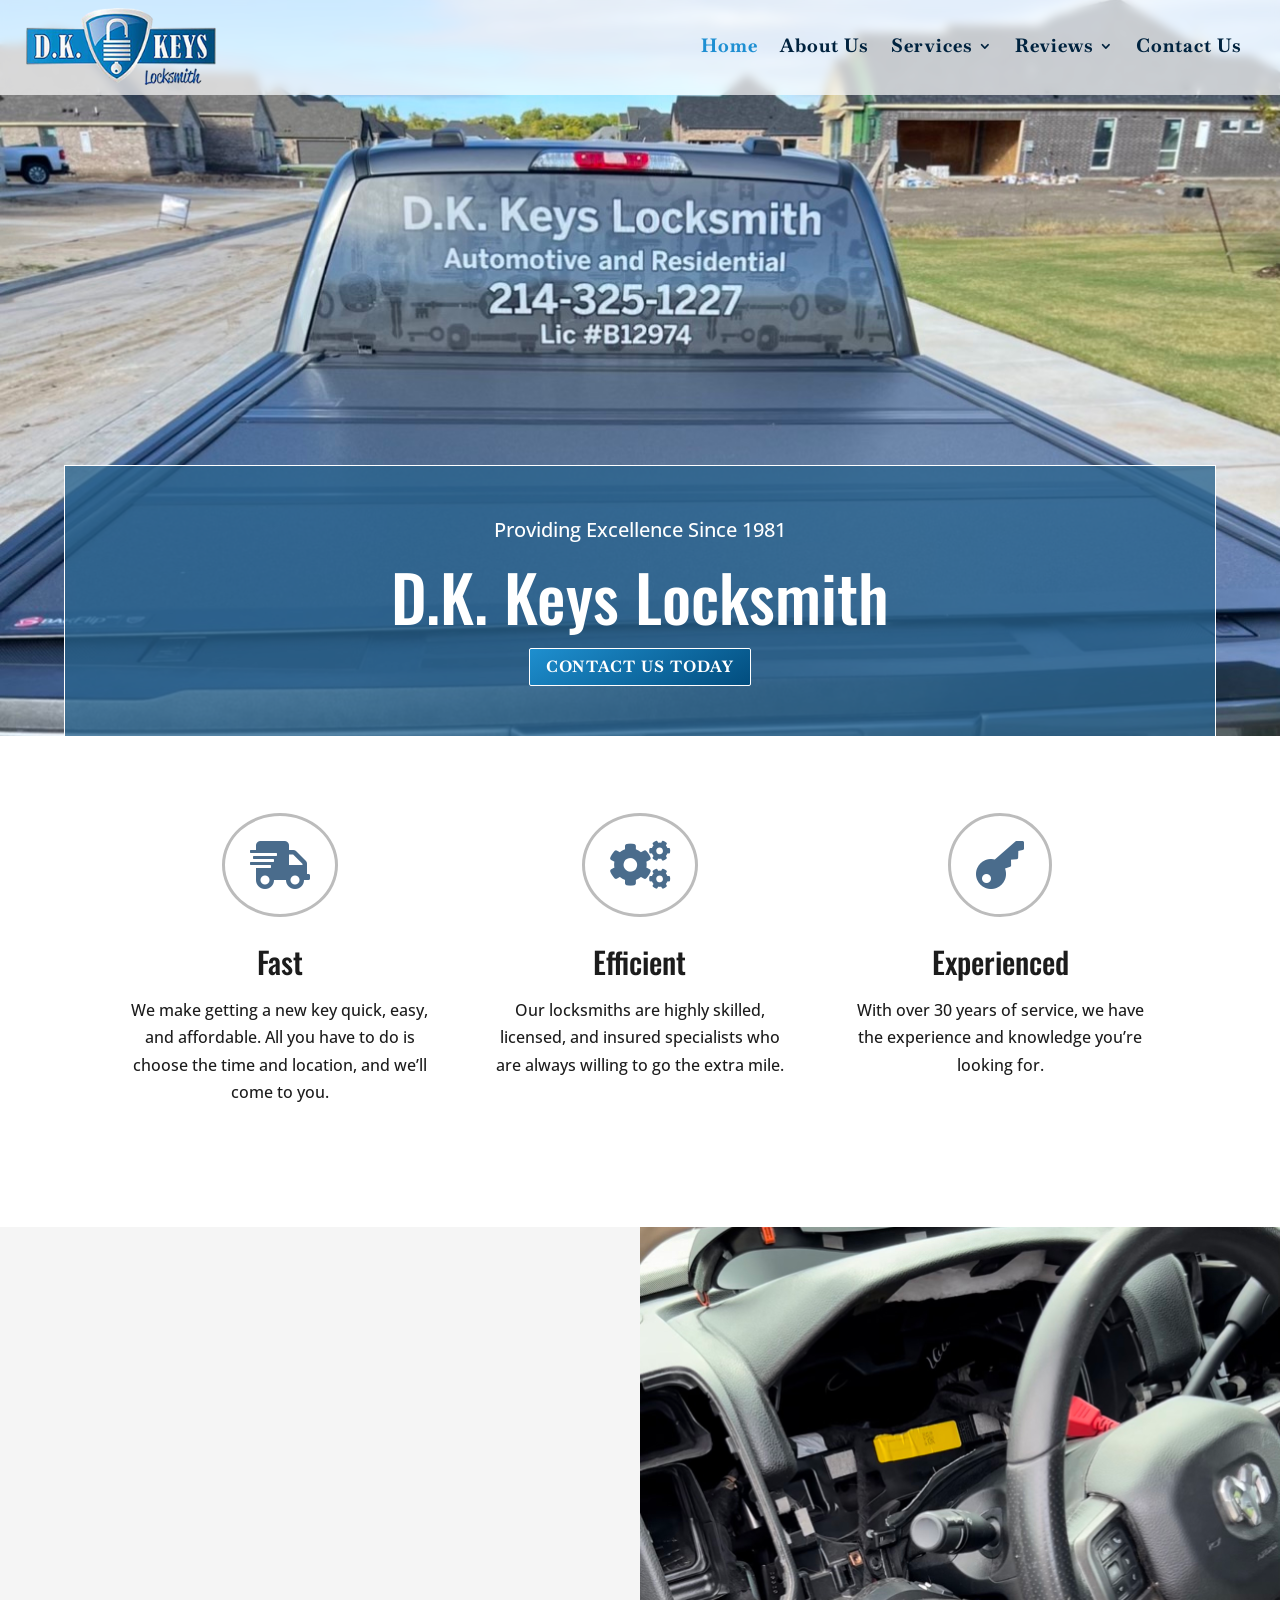
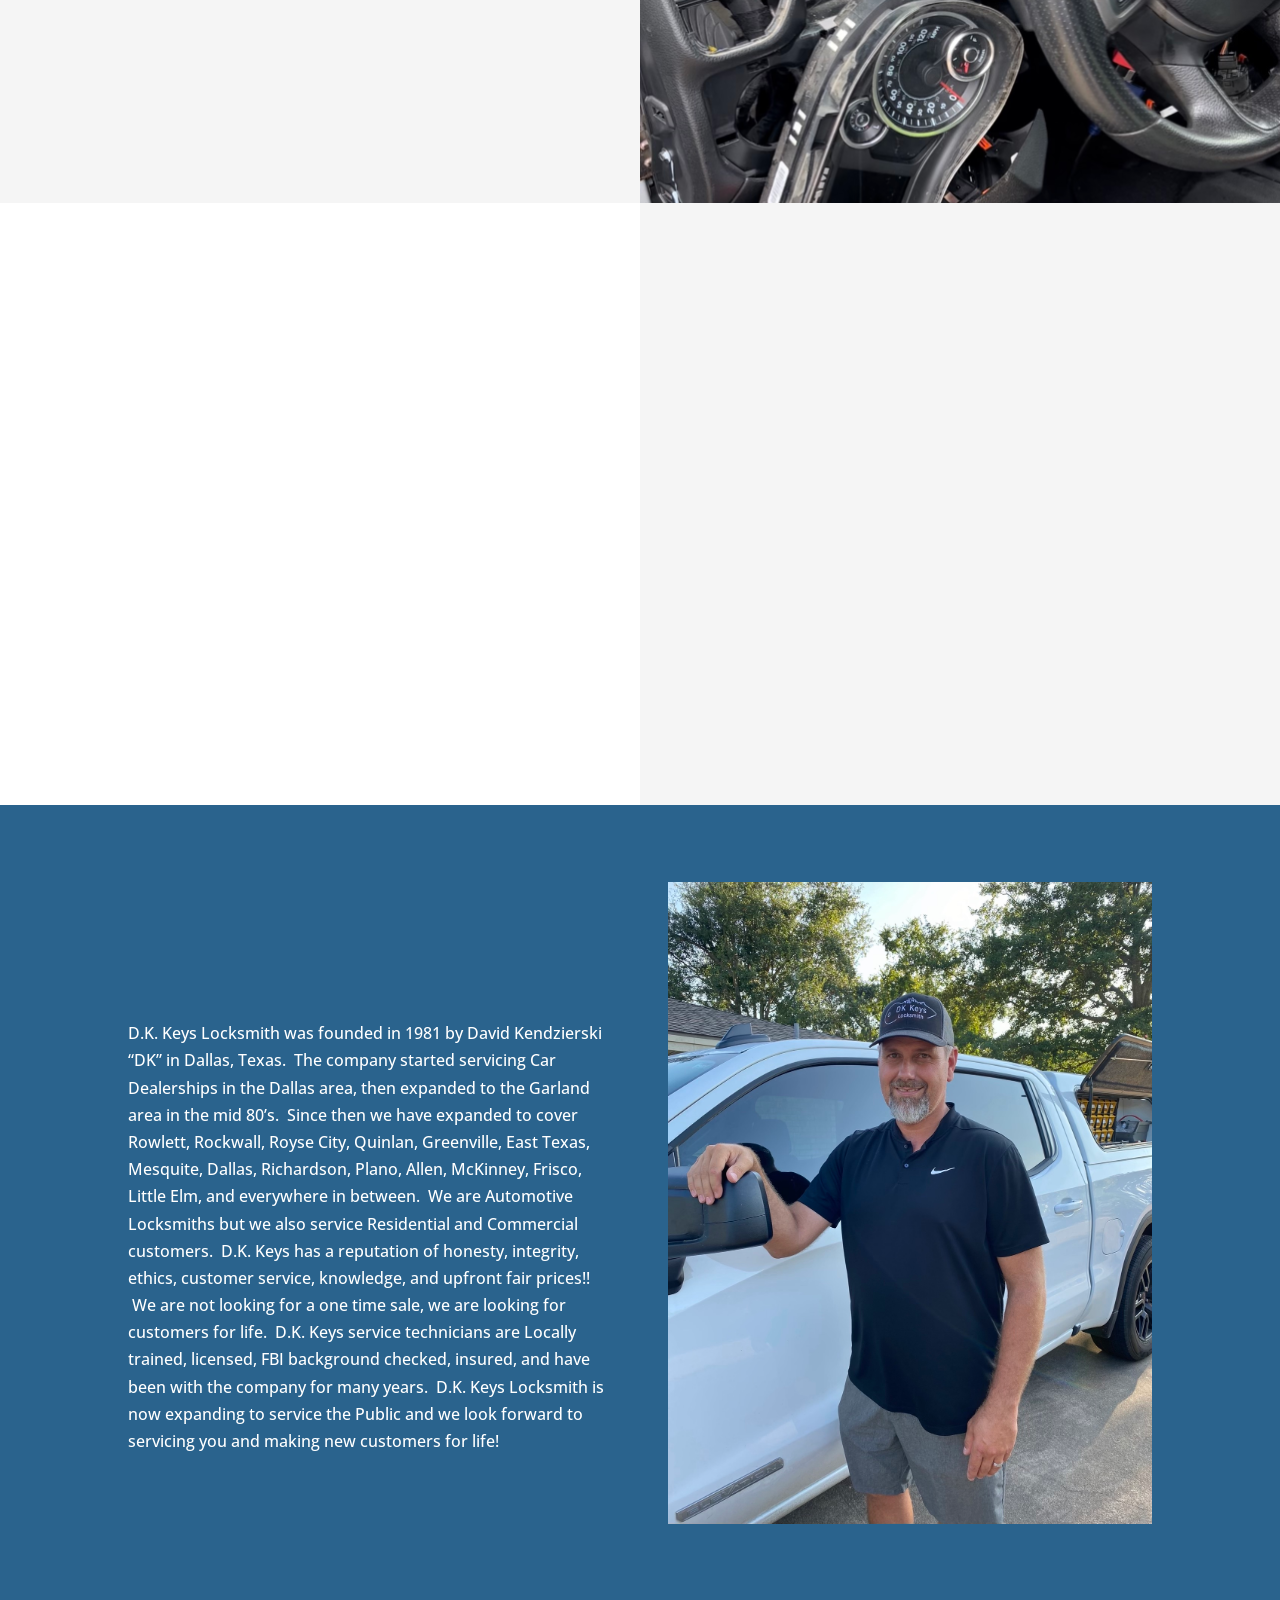
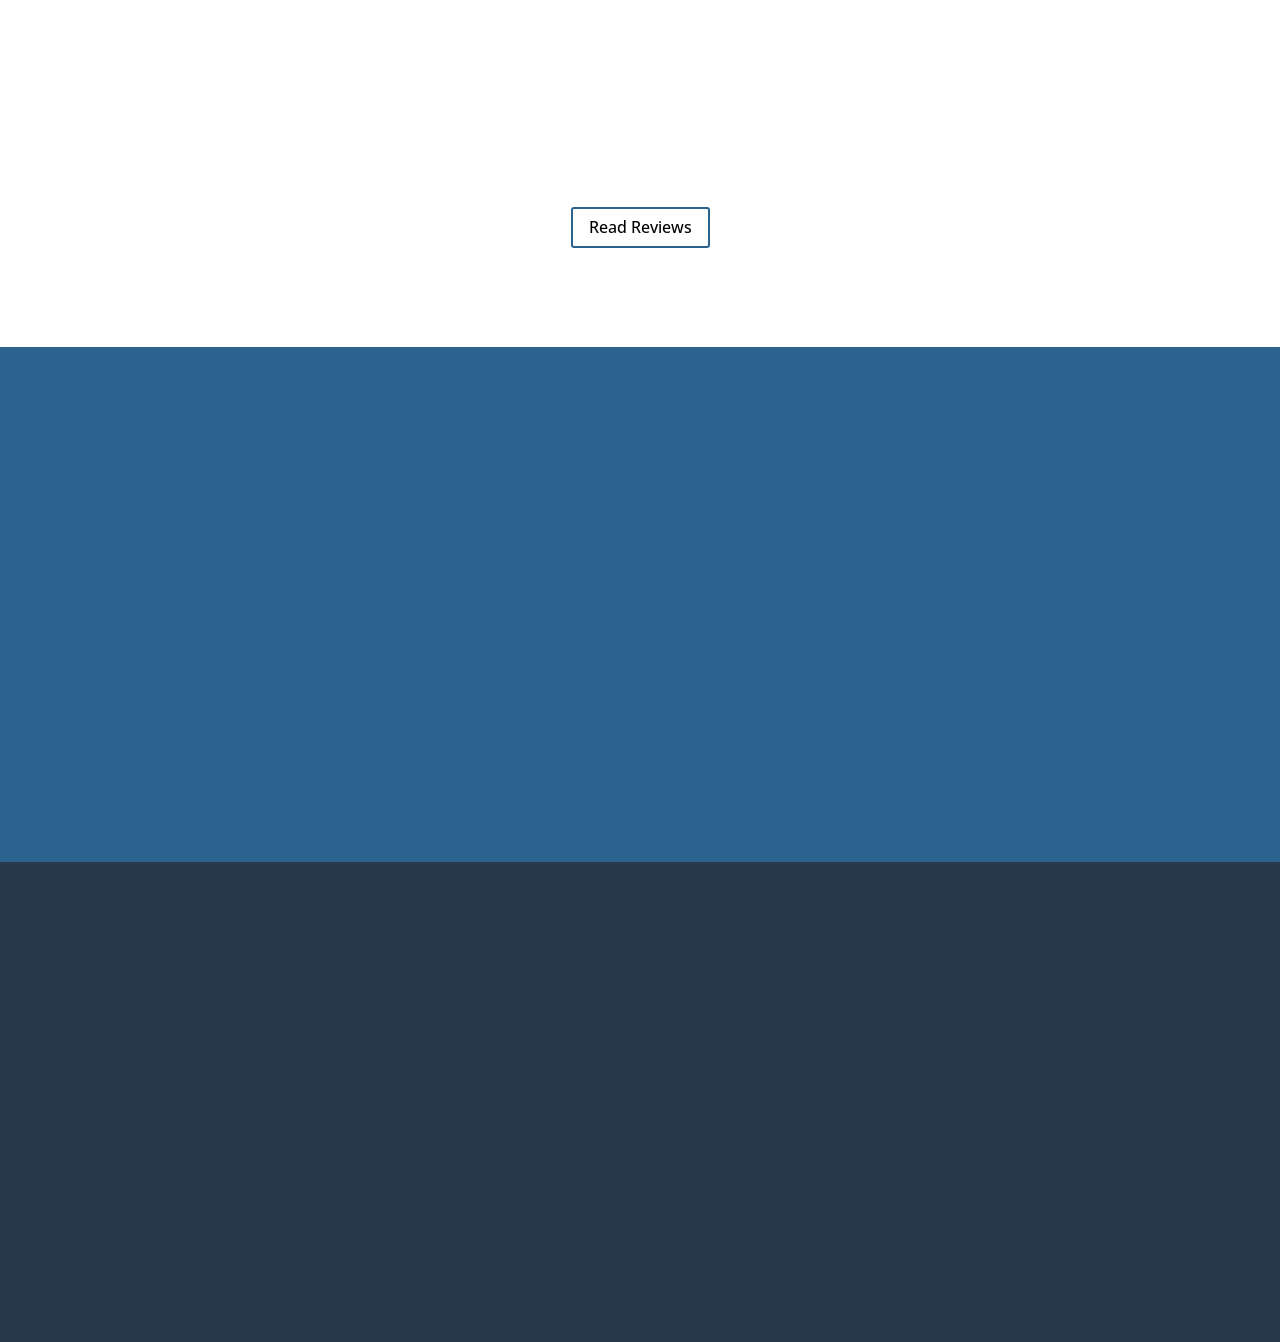
==== commit 2bbb9ed9: "Fix SEO/GEO audit issues: stray domain, missing sitemap/robots, LocalBusiness schema Remove leftover" ====
--- a/index.html
+++ b/index.html
@@ -192,6 +192,7 @@
 <style id="et-critical-inline-css">body,.et_pb_column_1_2 .et_quote_content blockquote cite,.et_pb_column_1_2 .et_link_content a.et_link_main_url,.et_pb_column_1_3 .et_quote_content blockquote cite,.et_pb_column_3_8 .et_quote_content blockquote cite,.et_pb_column_1_4 .et_quote_content blockquote cite,.et_pb_blog_grid .et_quote_content blockquote cite,.et_pb_column_1_3 .et_link_content a.et_link_main_url,.et_pb_column_3_8 .et_link_content a.et_link_main_url,.et_pb_column_1_4 .et_link_content a.et_link_main_url,.et_pb_blog_grid .et_link_content a.et_link_main_url,body .et_pb_bg_layout_light .et_pb_post p,body .et_pb_bg_layout_dark .et_pb_post p{font-size:16px}.et_pb_slide_content,.et_pb_best_value{font-size:18px}body{color:#1c1c1c}h1,h2,h3,h4,h5,h6{color:#1c1c1c}.container,.et_pb_row,.et_pb_slider .et_pb_container,.et_pb_fullwidth_section .et_pb_title_container,.et_pb_fullwidth_section .et_pb_title_featured_container,.et_pb_fullwidth_header:not(.et_pb_fullscreen) .et_pb_fullwidth_header_container{max-width:1140px}.et_boxed_layout #page-container,.et_boxed_layout.et_non_fixed_nav.et_transparent_nav #page-container #top-header,.et_boxed_layout.et_non_fixed_nav.et_transparent_nav #page-container #main-header,.et_fixed_nav.et_boxed_layout #page-container #top-header,.et_fixed_nav.et_boxed_layout #page-container #main-header,.et_boxed_layout #page-container .container,.et_boxed_layout #page-container .et_pb_row{max-width:1300px}#main-header,#main-header .nav li ul,.et-search-form,#main-header .et_mobile_menu{background-color:rgba(0,0,0,0.5)}.et_header_style_centered .mobile_nav .select_page,.et_header_style_split .mobile_nav .select_page,.et_nav_text_color_light #top-menu>li>a,.et_nav_text_color_dark #top-menu>li>a,#top-menu a,.et_mobile_menu li a,.et_nav_text_color_light .et_mobile_menu li a,.et_nav_text_color_dark .et_mobile_menu li a,#et_search_icon:before,.et_search_form_container input,span.et_close_search_field:after,#et-top-navigation .et-cart-info{color:#ffffff}.et_search_form_container input::-moz-placeholder{color:#ffffff}.et_search_form_container input::-webkit-input-placeholder{color:#ffffff}.et_search_form_container input:-ms-input-placeholder{color:#ffffff}#top-menu li a{font-size:16px}body.et_vertical_nav .container.et_search_form_container .et-search-form input{font-size:16px!important}#top-menu li a,.et_search_form_container input{font-weight:bold;font-style:normal;text-transform:uppercase;text-decoration:none}.et_search_form_container input::-moz-placeholder{font-weight:bold;font-style:normal;text-transform:uppercase;text-decoration:none}.et_search_form_container input::-webkit-input-placeholder{font-weight:bold;font-style:normal;text-transform:uppercase;text-decoration:none}.et_search_form_container input:-ms-input-placeholder{font-weight:bold;font-style:normal;text-transform:uppercase;text-decoration:none}.footer-widget .et_pb_widget div,.footer-widget .et_pb_widget ul,.footer-widget .et_pb_widget ol,.footer-widget .et_pb_widget label{line-height:1.7em}#footer-widgets .footer-widget li:before{top:10.6px}#et-footer-nav .bottom-nav li.current-menu-item a{color:#2ea3f2}#footer-bottom{background-color:#000000}#footer-info,#footer-info a{color:#ffffff}#footer-info{font-size:15px}#main-header{box-shadow:none}.et-fixed-header#main-header{box-shadow:none!important}body .et_pb_bg_layout_light.et_pb_button:hover,body .et_pb_bg_layout_light .et_pb_button:hover,body .et_pb_button:hover{border-radius:0px}@media only screen and (min-width:981px){.et_header_style_centered.et_hide_primary_logo #main-header:not(.et-fixed-header) .logo_container,.et_header_style_centered.et_hide_fixed_logo #main-header.et-fixed-header .logo_container{height:11.88px}.et_header_style_left .et-fixed-header #et-top-navigation,.et_header_style_split .et-fixed-header #et-top-navigation{padding:33px 0 0 0}.et_header_style_left .et-fixed-header #et-top-navigation nav>ul>li>a,.et_header_style_split .et-fixed-header #et-top-navigation nav>ul>li>a{padding-bottom:33px}.et_header_style_centered header#main-header.et-fixed-header .logo_container{height:66px}.et_header_style_split #main-header.et-fixed-header .centered-inline-logo-wrap{width:66px;margin:-66px 0}.et_header_style_split .et-fixed-header .centered-inline-logo-wrap #logo{max-height:66px}.et_pb_svg_logo.et_header_style_split .et-fixed-header .centered-inline-logo-wrap #logo{height:66px}.et_header_style_slide .et-fixed-header #et-top-navigation,.et_header_style_fullscreen .et-fixed-header #et-top-navigation{padding:24px 0 24px 0!important}.et-fixed-header #top-menu a,.et-fixed-header #et_search_icon:before,.et-fixed-header #et_top_search .et-search-form input,.et-fixed-header .et_search_form_container input,.et-fixed-header .et_close_search_field:after,.et-fixed-header #et-top-navigation .et-cart-info{color:#ffffff!important}.et-fixed-header .et_search_form_container input::-moz-placeholder{color:#ffffff!important}.et-fixed-header .et_search_form_container input::-webkit-input-placeholder{color:#ffffff!important}.et-fixed-header .et_search_form_container input:-ms-input-placeholder{color:#ffffff!important}}@media only screen and (min-width:1425px){.et_pb_row{padding:28px 0}.et_pb_section{padding:57px 0}.single.et_pb_pagebuilder_layout.et_full_width_page .et_post_meta_wrapper{padding-top:85px}.et_pb_fullwidth_section{padding:0}}h1,h1.et_pb_contact_main_title,.et_pb_title_container h1{font-size:40px}h2,.product .related h2,.et_pb_column_1_2 .et_quote_content blockquote p{font-size:34px}h3{font-size:29px}h4,.et_pb_circle_counter h3,.et_pb_number_counter h3,.et_pb_column_1_3 .et_pb_post h2,.et_pb_column_1_4 .et_pb_post h2,.et_pb_blog_grid h2,.et_pb_column_1_3 .et_quote_content blockquote p,.et_pb_column_3_8 .et_quote_content blockquote p,.et_pb_column_1_4 .et_quote_content blockquote p,.et_pb_blog_grid .et_quote_content blockquote p,.et_pb_column_1_3 .et_link_content h2,.et_pb_column_3_8 .et_link_content h2,.et_pb_column_1_4 .et_link_content h2,.et_pb_blog_grid .et_link_content h2,.et_pb_column_1_3 .et_audio_content h2,.et_pb_column_3_8 .et_audio_content h2,.et_pb_column_1_4 .et_audio_content h2,.et_pb_blog_grid .et_audio_content h2,.et_pb_column_3_8 .et_pb_audio_module_content h2,.et_pb_column_1_3 .et_pb_audio_module_content h2,.et_pb_gallery_grid .et_pb_gallery_item h3,.et_pb_portfolio_grid .et_pb_portfolio_item h2,.et_pb_filterable_portfolio_grid .et_pb_portfolio_item h2{font-size:24px}h5{font-size:21px}h6{font-size:18px}.et_pb_slide_description .et_pb_slide_title{font-size:61px}.et_pb_gallery_grid .et_pb_gallery_item h3,.et_pb_portfolio_grid .et_pb_portfolio_item h2,.et_pb_filterable_portfolio_grid .et_pb_portfolio_item h2,.et_pb_column_1_4 .et_pb_audio_module_content h2{font-size:21px}	h1,h2,h3,h4,h5,h6{font-family:'Oswald',Helvetica,Arial,Lucida,sans-serif}.et_pb_section_0_tb_header.et_pb_section{padding-top:0px;padding-bottom:0px;background-color:rgba(255,255,255,0.69)!important}.et_pb_section_0_tb_header{-webkit-backdrop-filter:blur(5px);backdrop-filter:blur(5px)}.et_pb_row_0_tb_header.et_pb_row{padding-top:0px!important;padding-bottom:0px!important;padding-top:0px;padding-bottom:0px}.et_pb_row_0_tb_header,body #page-container .et-db #et-boc .et-l .et_pb_row_0_tb_header.et_pb_row,body.et_pb_pagebuilder_layout.single #page-container #et-boc .et-l .et_pb_row_0_tb_header.et_pb_row,body.et_pb_pagebuilder_layout.single.et_full_width_page #page-container #et-boc .et-l .et_pb_row_0_tb_header.et_pb_row{width:100%;max-width:100%}.et_pb_menu_0_tb_header.et_pb_menu ul li a{font-family:'Baskervville',Georgia,"Times New Roman",serif;font-weight:700;font-size:19px;color:#00233f!important;letter-spacing:1px}.et_pb_menu_0_tb_header.et_pb_menu{background-color:RGBA(255,255,255,0)}.et_pb_menu_0_tb_header{padding-top:6px;padding-right:3%;padding-bottom:10px;padding-left:2%;margin-top:2px!important;margin-left:0px!important}.et_pb_menu_0_tb_header.et_pb_menu ul li.current-menu-item a{color:#1e8fd2!important}.et_pb_menu_0_tb_header.et_pb_menu .nav li ul{background-color:#FFFFFF!important;border-color:RGBA(255,255,255,0)}.et_pb_menu_0_tb_header.et_pb_menu .et_mobile_menu{border-color:RGBA(255,255,255,0)}.et_pb_menu_0_tb_header.et_pb_menu .nav li ul.sub-menu a,.et_pb_menu_0_tb_header.et_pb_menu .nav li ul.sub-menu li.current-menu-item a,.et_pb_menu_0_tb_header.et_pb_menu .et_mobile_menu a{color:#000000!important}.et_pb_menu_0_tb_header.et_pb_menu .et_mobile_menu,.et_pb_menu_0_tb_header.et_pb_menu .et_mobile_menu ul{background-color:#FFFFFF!important}.et_pb_menu_0_tb_header .et_pb_menu_inner_container>.et_pb_menu__logo-wrap,.et_pb_menu_0_tb_header .et_pb_menu__logo-slot{width:auto;max-width:220px}.et_pb_menu_0_tb_header .et_pb_menu_inner_container>.et_pb_menu__logo-wrap .et_pb_menu__logo img,.et_pb_menu_0_tb_header .et_pb_menu__logo-slot .et_pb_menu__logo-wrap img{height:auto;max-height:none}.et_pb_menu_0_tb_header .mobile_nav .mobile_menu_bar:before,.et_pb_menu_0_tb_header .et_pb_menu__icon.et_pb_menu__search-button,.et_pb_menu_0_tb_header .et_pb_menu__icon.et_pb_menu__close-search-button,.et_pb_menu_0_tb_header .et_pb_menu__icon.et_pb_menu__cart-button{color:#024D7E}@media only screen and (max-width:980px){.et_pb_menu_0_tb_header.et_pb_menu ul li a{font-size:19px}.et_pb_menu_0_tb_header{padding-top:6px;padding-right:3%;padding-bottom:10px;padding-left:2%;margin-top:2px!important;margin-left:0px!important}}@media only screen and (max-width:767px){.et_pb_menu_0_tb_header.et_pb_menu ul li a{font-size:18px}.et_pb_menu_0_tb_header{padding-top:1%;padding-right:3%;padding-bottom:1%;padding-left:2%;margin-top:2px!important;margin-left:0px!important}.et_pb_menu_0_tb_header .et_pb_menu_inner_container>.et_pb_menu__logo-wrap,.et_pb_menu_0_tb_header .et_pb_menu__logo-slot{max-width:180px}}.et_pb_section_0.et_pb_section{padding-top:37vw;padding-bottom:0px;margin-top:-103px}.et_pb_row_0{border-width:1px 1px 0px 1px;border-color:#FFFFFF}.et_pb_text_0{font-size:20px;padding-bottom:20px!important;margin-top:0px!important;margin-bottom:0px!important}.et_pb_text_1 h1{font-size:5vw;text-align:center}.et_pb_text_1{margin-bottom:10px!important}body #page-container .et_pb_section .et_pb_button_0{color:#ffffff!important;border-width:1px!important;border-radius:2px;letter-spacing:1px;font-size:16px;font-family:'Baskervville',Georgia,"Times New Roman",serif!important;font-weight:700!important;text-transform:uppercase!important;background-image:linear-gradient(151deg,#1e8fcf 0%,#024d7e 100%)}body #page-container .et_pb_section .et_pb_button_0:hover{letter-spacing:0px!important}body #page-container .et_pb_section .et_pb_button_0,body #page-container .et_pb_section .et_pb_button_0:hover{padding:0.3em 1em!important}body #page-container .et_pb_section .et_pb_button_0:before,body #page-container .et_pb_section .et_pb_button_0:after{display:none!important}.et_pb_button_0,.et_pb_button_0:after{transition:all 300ms ease 0ms}.et_pb_row_1.et_pb_row{padding-bottom:15px!important;padding-bottom:15px}.et_pb_blurb_0.et_pb_blurb .et_pb_module_header,.et_pb_blurb_0.et_pb_blurb .et_pb_module_header a,.et_pb_blurb_1.et_pb_blurb .et_pb_module_header,.et_pb_blurb_1.et_pb_blurb .et_pb_module_header a,.et_pb_blurb_2.et_pb_blurb .et_pb_module_header,.et_pb_blurb_2.et_pb_blurb .et_pb_module_header a{font-size:30px}.et_pb_blurb_0 .et_pb_main_blurb_image .et_pb_only_image_mode_wrap,.et_pb_blurb_0 .et_pb_main_blurb_image .et-pb-icon,.et_pb_blurb_1 .et_pb_main_blurb_image .et_pb_only_image_mode_wrap,.et_pb_blurb_1 .et_pb_main_blurb_image .et-pb-icon,.et_pb_blurb_2 .et_pb_main_blurb_image .et_pb_only_image_mode_wrap,.et_pb_blurb_2 .et_pb_main_blurb_image .et-pb-icon{border-radius:100% 100% 100% 100%;overflow:hidden;border-width:3px;border-color:#bcbcbc;padding-top:25px!important;padding-right:25px!important;padding-bottom:25px!important;padding-left:25px!important;background-color:rgba(255,255,255,0)}.et_pb_blurb_0.et_pb_blurb .et_pb_module_header,.et_pb_blurb_1.et_pb_blurb .et_pb_module_header,.et_pb_blurb_2.et_pb_blurb .et_pb_module_header{padding-bottom:20px}.et_pb_blurb_0 .et-pb-icon,.et_pb_blurb_1 .et-pb-icon{font-size:48px;color:#4A6C8C;font-family:FontAwesome!important;font-weight:900!important}.et_pb_blurb_2.et_pb_blurb{padding-bottom:23px!important}.et_pb_blurb_2 .et-pb-icon{font-size:48px;color:#4A6C8C;font-family:ETmodules!important;font-weight:400!important}.et_pb_section_2{min-height:691.6px}.et_pb_section_2.et_pb_section{padding-bottom:0px;margin-top:-82px}.et_pb_row_2.et_pb_row{padding-top:86px!important;padding-right:0px!important;padding-bottom:0px!important;padding-left:0px!important;padding-top:86px;padding-right:0px;padding-bottom:0px;padding-left:0px}.et_pb_text_2{font-size:40px;padding-bottom:25px!important}.et_pb_divider_0{height:80vw}.et_pb_column_0{background-color:rgba(42,99,141,0.78);border-width:0px;border-color:#FFFFFF;padding-top:50px;padding-right:100px;padding-bottom:50px;padding-left:100px}.et_pb_column_4{background-color:#f5f5f5;padding-top:150px;padding-right:150px;padding-bottom:150px;padding-left:150px}.et_pb_column_5{background-position:left top;background-blend-mode:overlay;background-image:url(/wp-content/uploads/2023/01/IMG_1103.jpeg)}.et_pb_row_0.et_pb_row{padding-top:0px!important;padding-right:0px!important;padding-bottom:0px!important;padding-left:0px!important;margin-left:auto!important;margin-right:auto!important;padding-top:0px;padding-right:0px;padding-bottom:0px;padding-left:0px}@media only screen and (min-width:981px){.et_pb_row_0,body #page-container .et-db #et-boc .et-l .et_pb_row_0.et_pb_row,body.et_pb_pagebuilder_layout.single #page-container #et-boc .et-l .et_pb_row_0.et_pb_row,body.et_pb_pagebuilder_layout.single.et_full_width_page #page-container #et-boc .et-l .et_pb_row_0.et_pb_row{width:100%;max-width:90%}.et_pb_row_2,body #page-container .et-db #et-boc .et-l .et_pb_row_2.et_pb_row,body.et_pb_pagebuilder_layout.single #page-container #et-boc .et-l .et_pb_row_2.et_pb_row,body.et_pb_pagebuilder_layout.single.et_full_width_page #page-container #et-boc .et-l .et_pb_row_2.et_pb_row{width:100%;max-width:100%}.et_pb_divider_0{display:none!important}}@media only screen and (max-width:980px){div.et_pb_section.et_pb_section_0{background-size:cover;background-repeat:no-repeat;background-position:center;background-blend-mode:normal;background-image:url(/wp-content/uploads/2023/01/IMG_1096.jpeg)!important}.et_pb_section_0.et_pb_section{padding-top:37vw;padding-bottom:0px}.et_pb_row_0{border-bottom-width:0px}.et_pb_row_0,body #page-container .et-db #et-boc .et-l .et_pb_row_0.et_pb_row,body.et_pb_pagebuilder_layout.single #page-container #et-boc .et-l .et_pb_row_0.et_pb_row,body.et_pb_pagebuilder_layout.single.et_full_width_page #page-container #et-boc .et-l .et_pb_row_0.et_pb_row,.et_pb_row_2,body #page-container .et-db #et-boc .et-l .et_pb_row_2.et_pb_row,body.et_pb_pagebuilder_layout.single #page-container #et-boc .et-l .et_pb_row_2.et_pb_row,body.et_pb_pagebuilder_layout.single.et_full_width_page #page-container #et-boc .et-l .et_pb_row_2.et_pb_row{width:100%;max-width:100%}.et_pb_text_0{font-size:24px}.et_pb_text_1 h1{text-align:center}.et_pb_column_0{border-top-color:#FFFFFF}.et_pb_row_0.et_pb_row{margin-left:auto!important;margin-right:auto!important}}@media only screen and (max-width:767px){div.et_pb_section.et_pb_section_0{background-position:center top}.et_pb_section_0.et_pb_section{padding-top:91vw;padding-bottom:0px}.et_pb_row_0{border-bottom-width:0px}.et_pb_row_0,body #page-container .et-db #et-boc .et-l .et_pb_row_0.et_pb_row,body.et_pb_pagebuilder_layout.single #page-container #et-boc .et-l .et_pb_row_0.et_pb_row,body.et_pb_pagebuilder_layout.single.et_full_width_page #page-container #et-boc .et-l .et_pb_row_0.et_pb_row{max-width:95%}.et_pb_text_0{font-size:20px}.et_pb_text_1 h1{font-size:40px;text-align:center}.et_pb_blurb_0 .et-pb-icon,.et_pb_blurb_1 .et-pb-icon,.et_pb_blurb_2 .et-pb-icon{font-size:24px}.et_pb_text_2{font-size:30px;line-height:1.1em}.et_pb_column_0{border-top-color:#FFFFFF;padding-top:20px;padding-right:25px;padding-bottom:20px;padding-left:25px}.et_pb_column_4{padding-top:75px;padding-right:25px;padding-bottom:75px;padding-left:25px}.et_pb_row_0.et_pb_row{margin-left:auto!important;margin-right:auto!important}}</style>
 <link rel="stylesheet" id="et-core-unified-5-cached-inline-styles" href="/wp-content/et-cache/5/et-core-unified-5.min.css?ver=1781731606" /><link rel="preload" as="style" id="et-core-unified-tb-7603-tb-19-deferred-5-cached-inline-styles" href="/wp-content/et-cache/5/et-core-unified-tb-7603-tb-19-deferred-5.min.css?ver=1781731607" onload="this.onload=null;this.rel='stylesheet';" /><!-- Found It Lead Capture -->
 <script src="https://www.founditos.com/embed/lead-capture.js" data-account="00dfa9c3-0712-4738-8471-cc55a584dc5c" async></script>
+	<script type="application/ld+json" class="dkkeys-localbusiness-schema">{"@context":"https://schema.org","@graph":[{"@type":"Locksmith","@id":"https://www.dkkeys.com/#locksmith-garland","name":"DK Keys Locksmith","image":"https://www.dkkeys.com/wp-content/uploads/2023/01/LocksmithDK.png","url":"https://www.dkkeys.com/","telephone":"+1-214-325-1227","email":"dkkeys22@gmail.com","foundingDate":"1981","address":{"@type":"PostalAddress","streetAddress":"1029 Northwest Hwy #225","addressLocality":"Garland","addressRegion":"TX","postalCode":"75041","addressCountry":"US"},"areaServed":[{"@type":"Place","name":"Garland, TX"},{"@type":"Place","name":"Rowlett, TX"},{"@type":"Place","name":"Rockwall, TX"},{"@type":"Place","name":"Royse City, TX"},{"@type":"Place","name":"Quinlan, TX"},{"@type":"Place","name":"Greenville, TX"},{"@type":"Place","name":"East Texas"},{"@type":"Place","name":"Mesquite, TX"},{"@type":"Place","name":"Dallas, TX"},{"@type":"Place","name":"Richardson, TX"},{"@type":"Place","name":"Plano, TX"},{"@type":"Place","name":"Allen, TX"},{"@type":"Place","name":"McKinney, TX"},{"@type":"Place","name":"Frisco, TX"},{"@type":"Place","name":"Little Elm, TX"}]},{"@type":"Locksmith","@id":"https://www.dkkeys.com/#locksmith-heath","name":"DK Keys Locksmith","image":"https://www.dkkeys.com/wp-content/uploads/2023/01/LocksmithDK.png","url":"https://www.dkkeys.com/","telephone":"+1-214-325-1227","email":"dkkeys22@gmail.com","foundingDate":"1981","address":{"@type":"PostalAddress","streetAddress":"4107 Ellinger Dr","addressLocality":"Heath","addressRegion":"TX","postalCode":"75126","addressCountry":"US"},"areaServed":[{"@type":"Place","name":"Heath, TX"},{"@type":"Place","name":"Rowlett, TX"},{"@type":"Place","name":"Rockwall, TX"},{"@type":"Place","name":"Royse City, TX"},{"@type":"Place","name":"Quinlan, TX"},{"@type":"Place","name":"Greenville, TX"},{"@type":"Place","name":"East Texas"},{"@type":"Place","name":"Mesquite, TX"},{"@type":"Place","name":"Dallas, TX"},{"@type":"Place","name":"Richardson, TX"},{"@type":"Place","name":"Plano, TX"},{"@type":"Place","name":"Allen, TX"},{"@type":"Place","name":"McKinney, TX"},{"@type":"Place","name":"Frisco, TX"},{"@type":"Place","name":"Little Elm, TX"}]}]}</script>
 </head>
 <body class="home wp-singular page-template-default page page-id-5 wp-theme-Divi wp-child-theme-duvi et-tb-has-template et-tb-has-header et-tb-has-footer et_pb_button_helper_class et_cover_background et_pb_gutter osx et_pb_gutters3 et_pb_pagebuilder_layout et_no_sidebar et_divi_theme et-db">
 	<div id="page-container">
